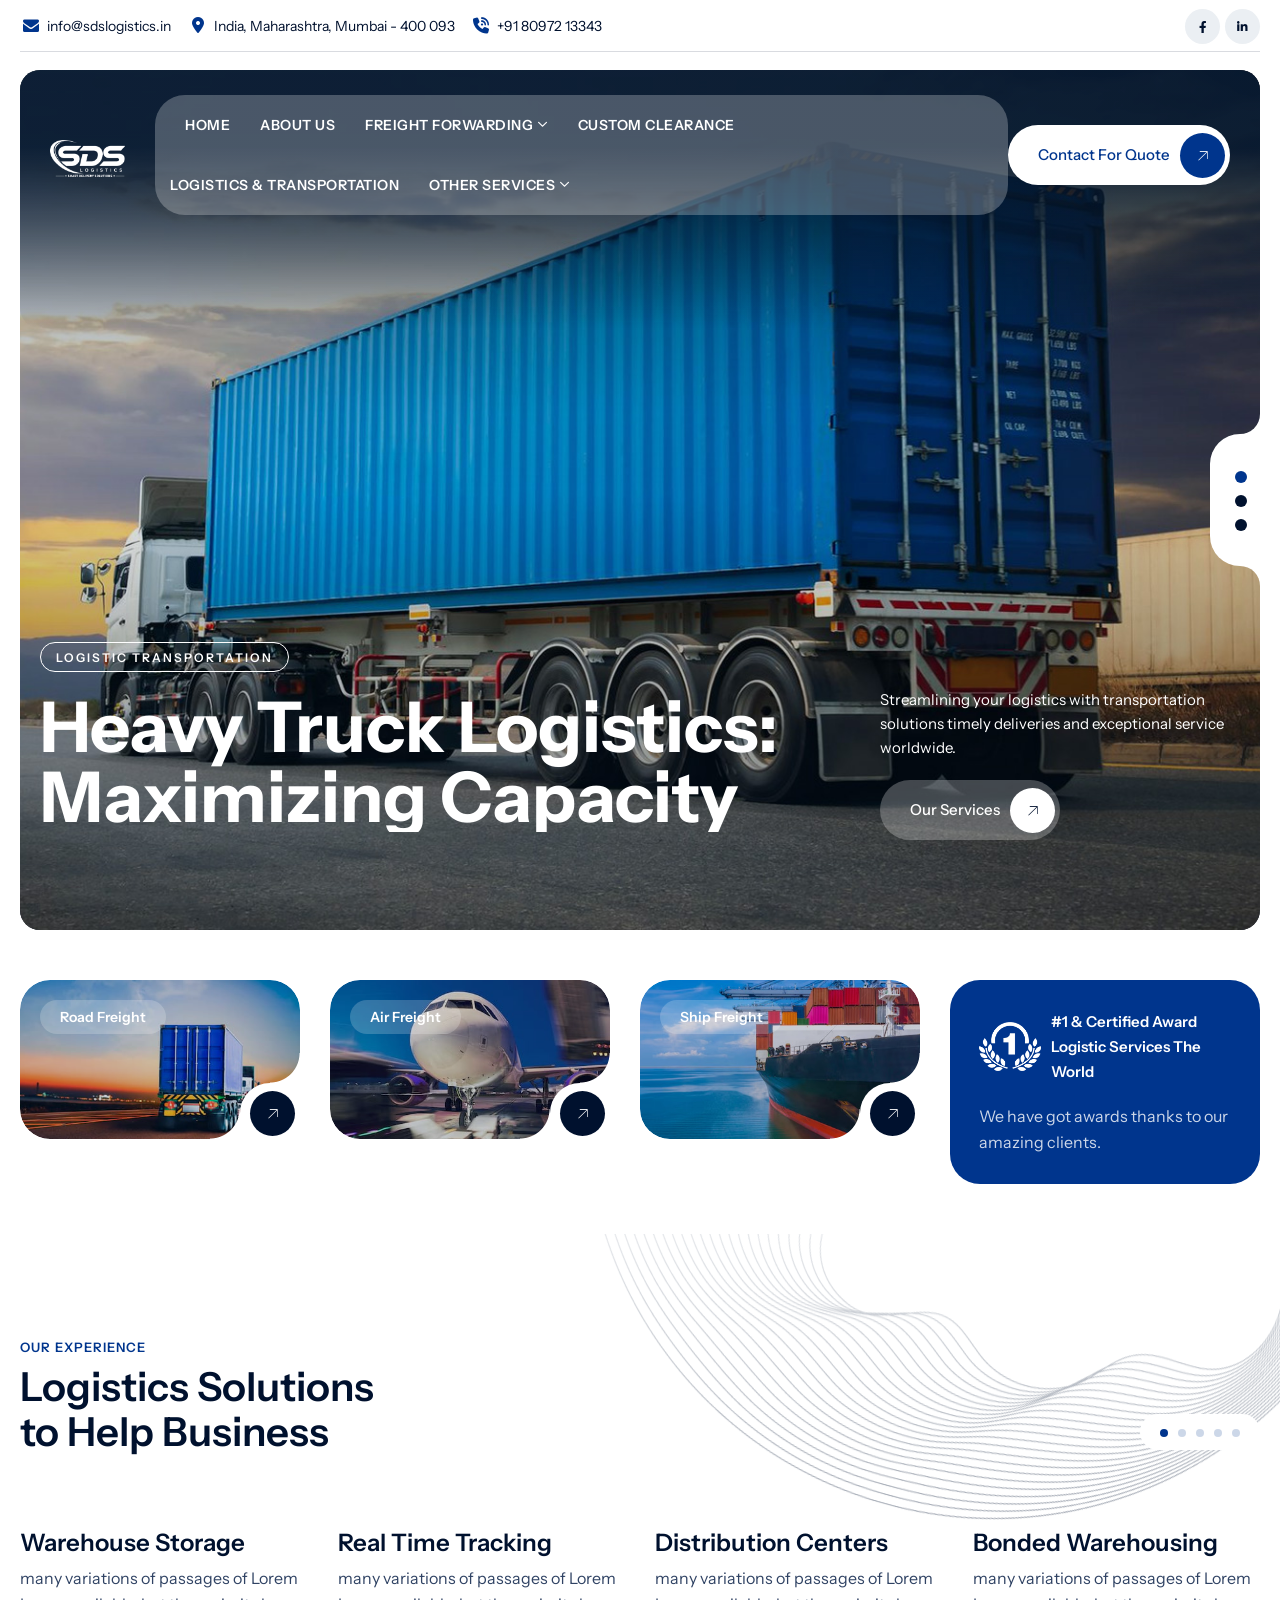
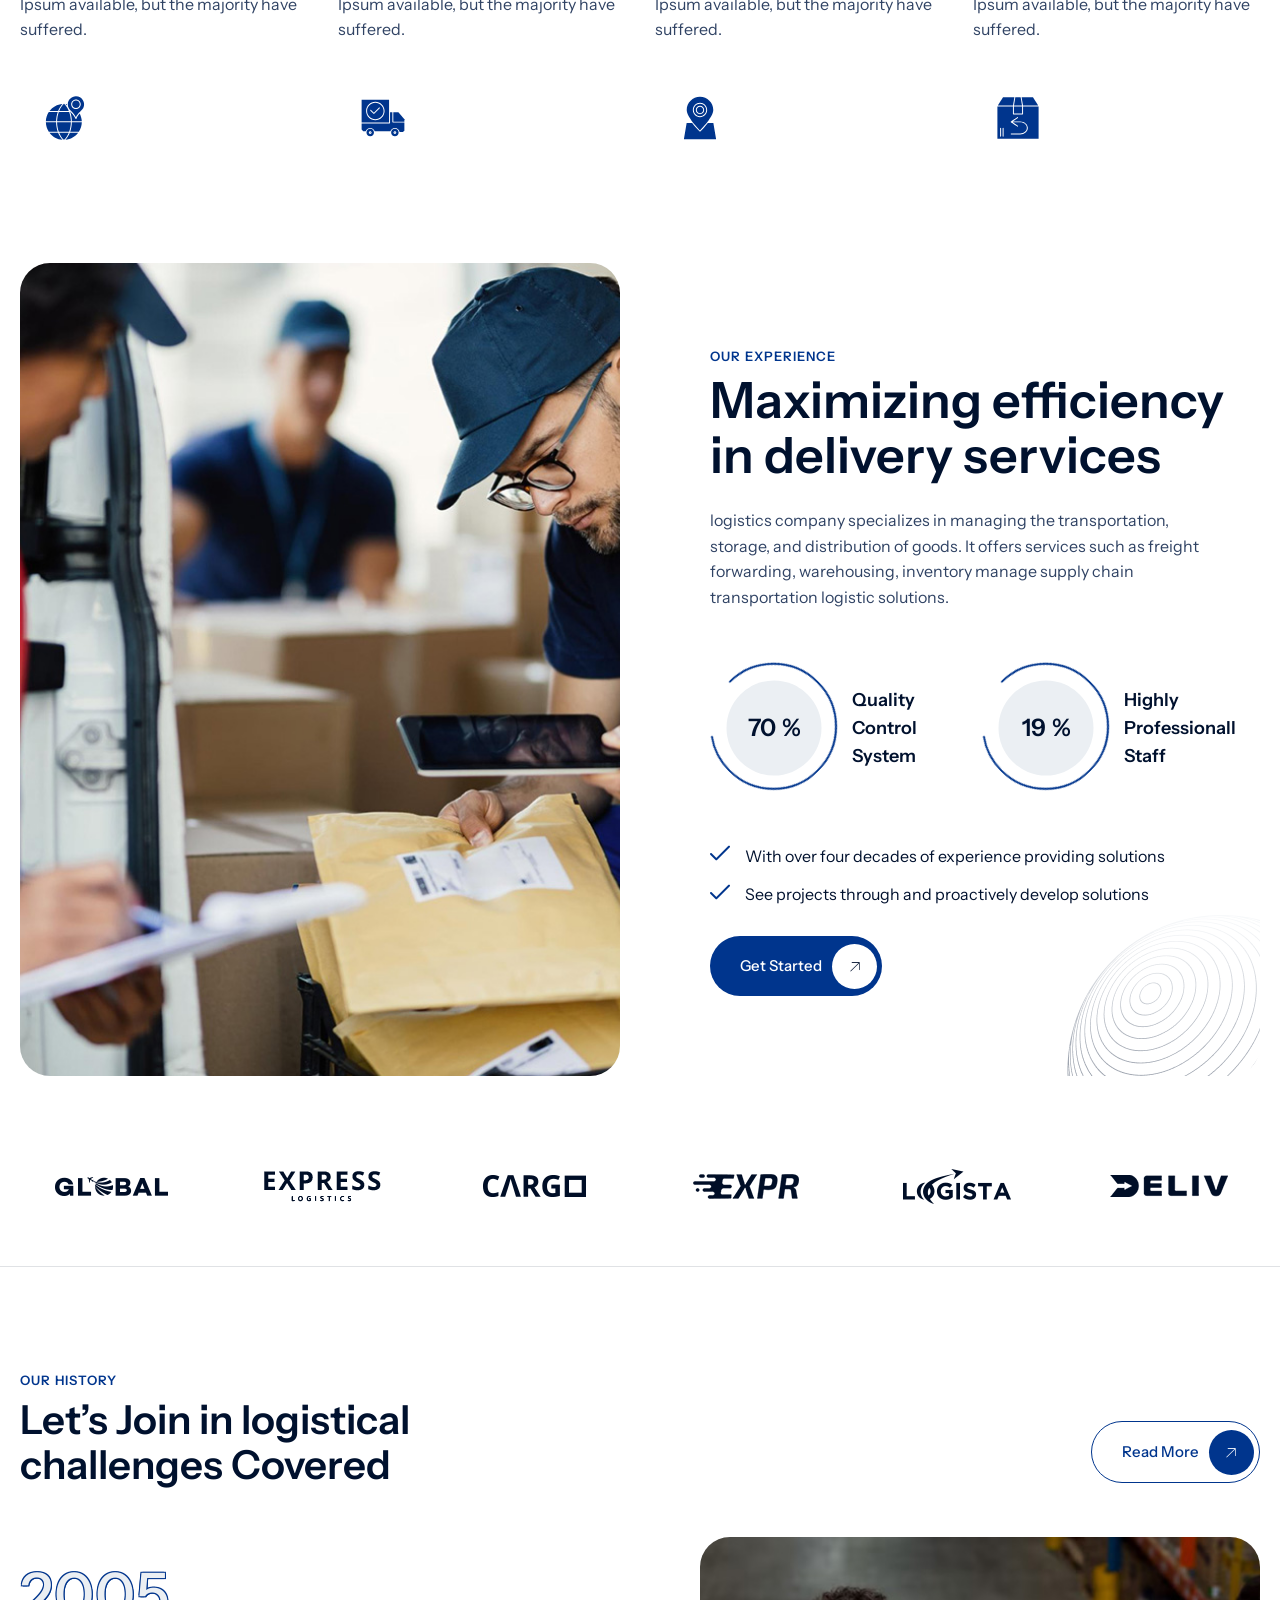
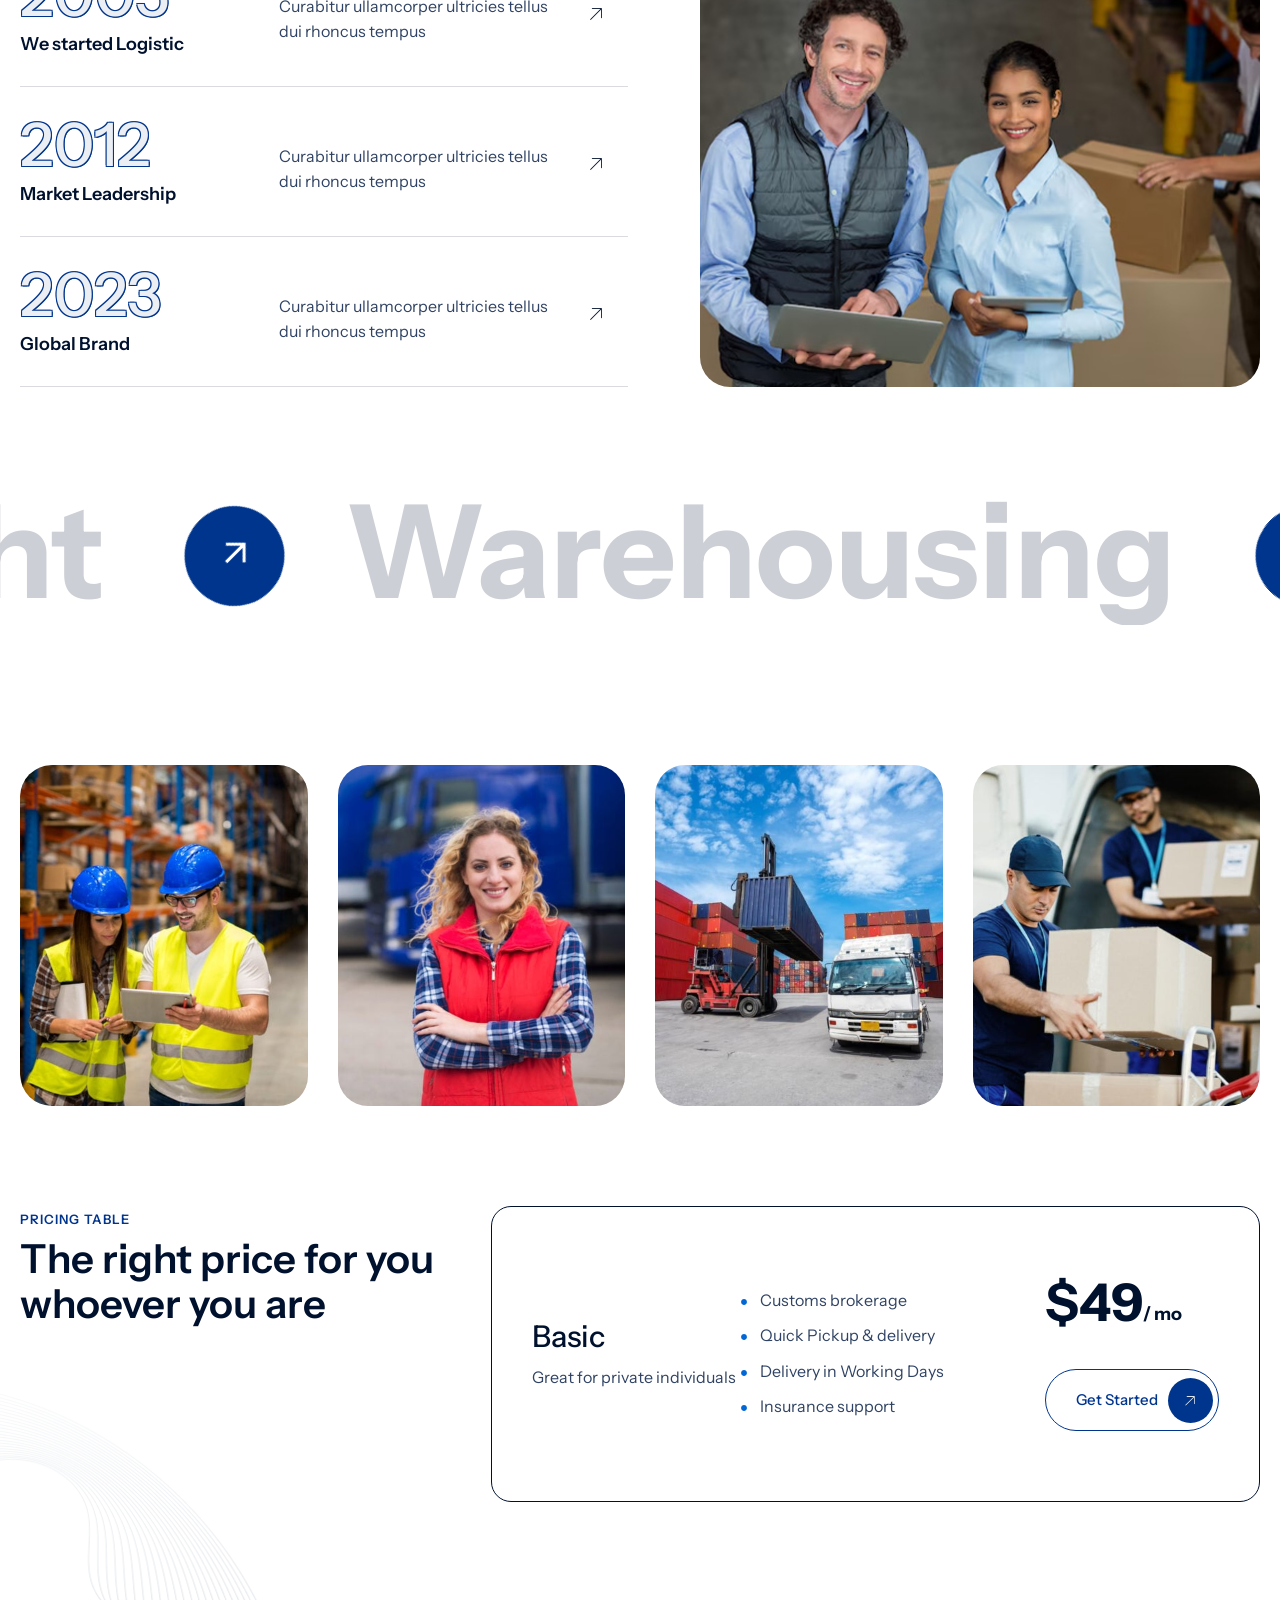
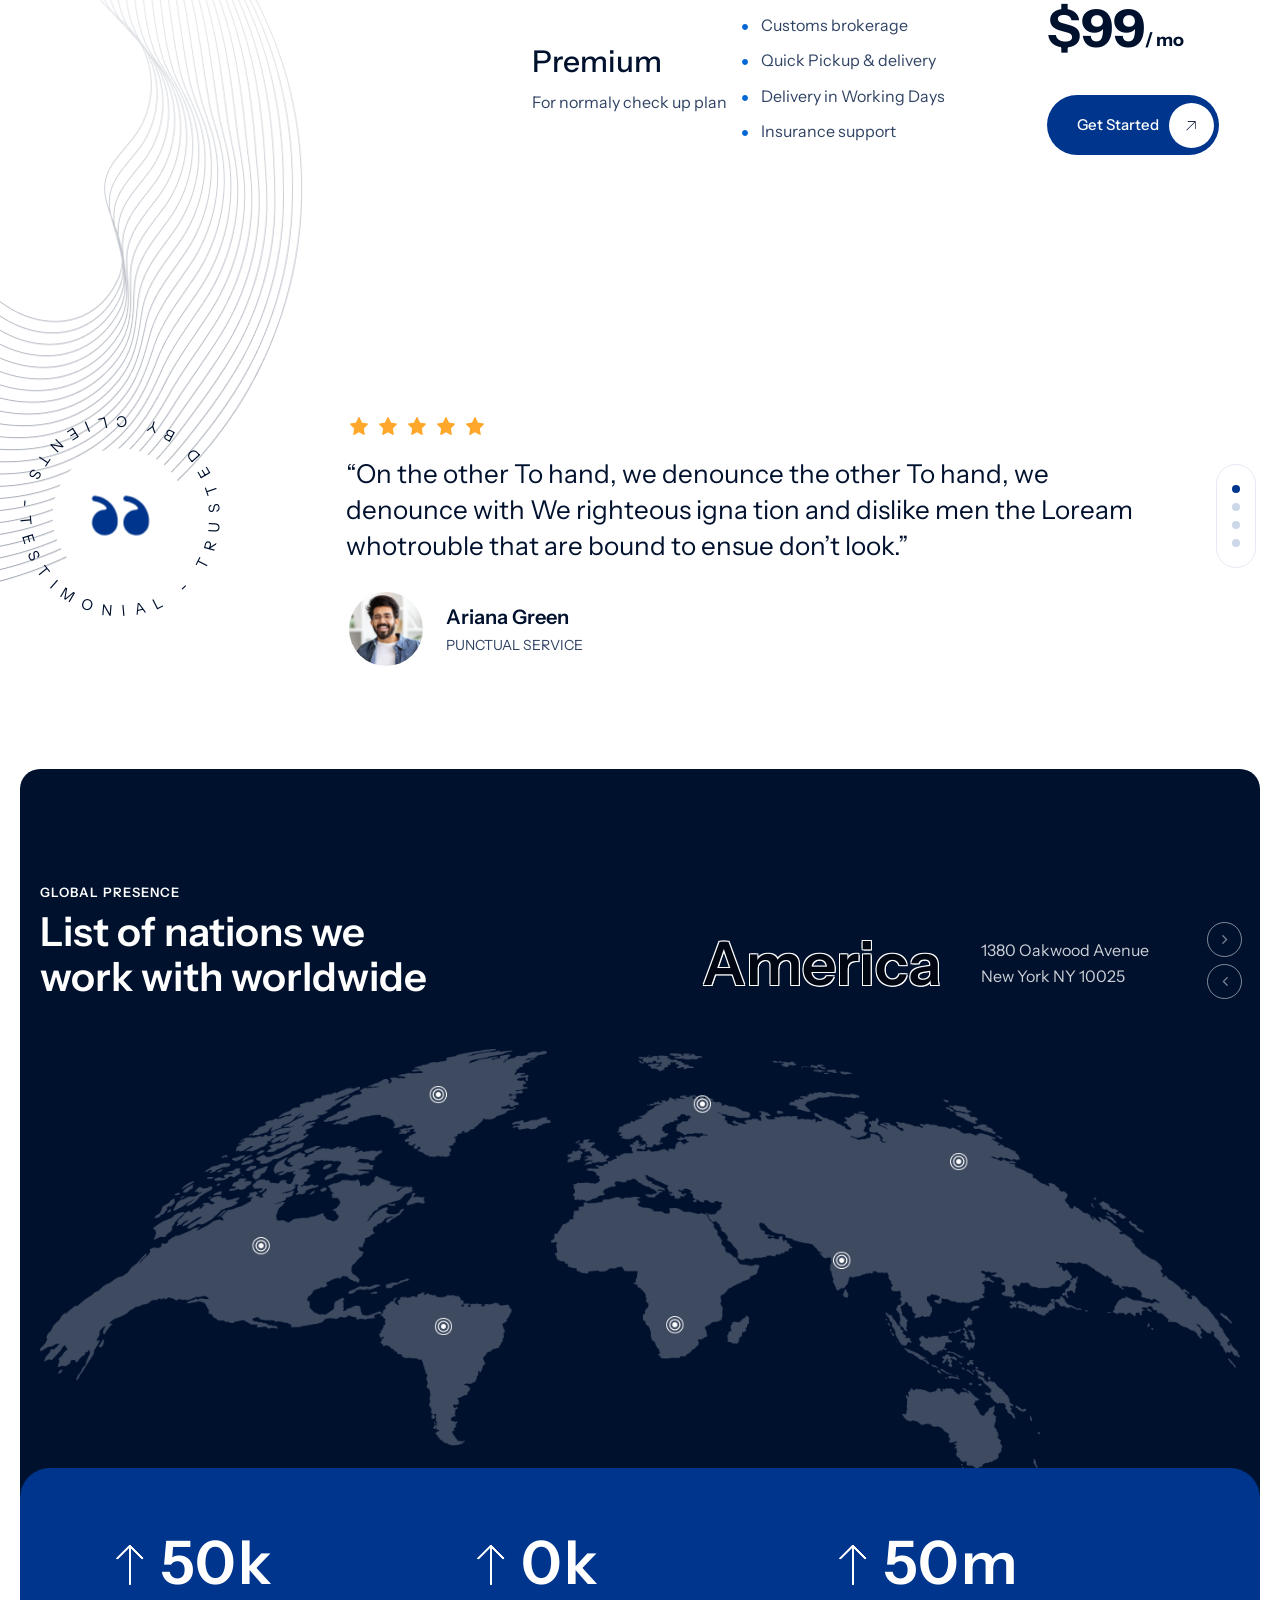
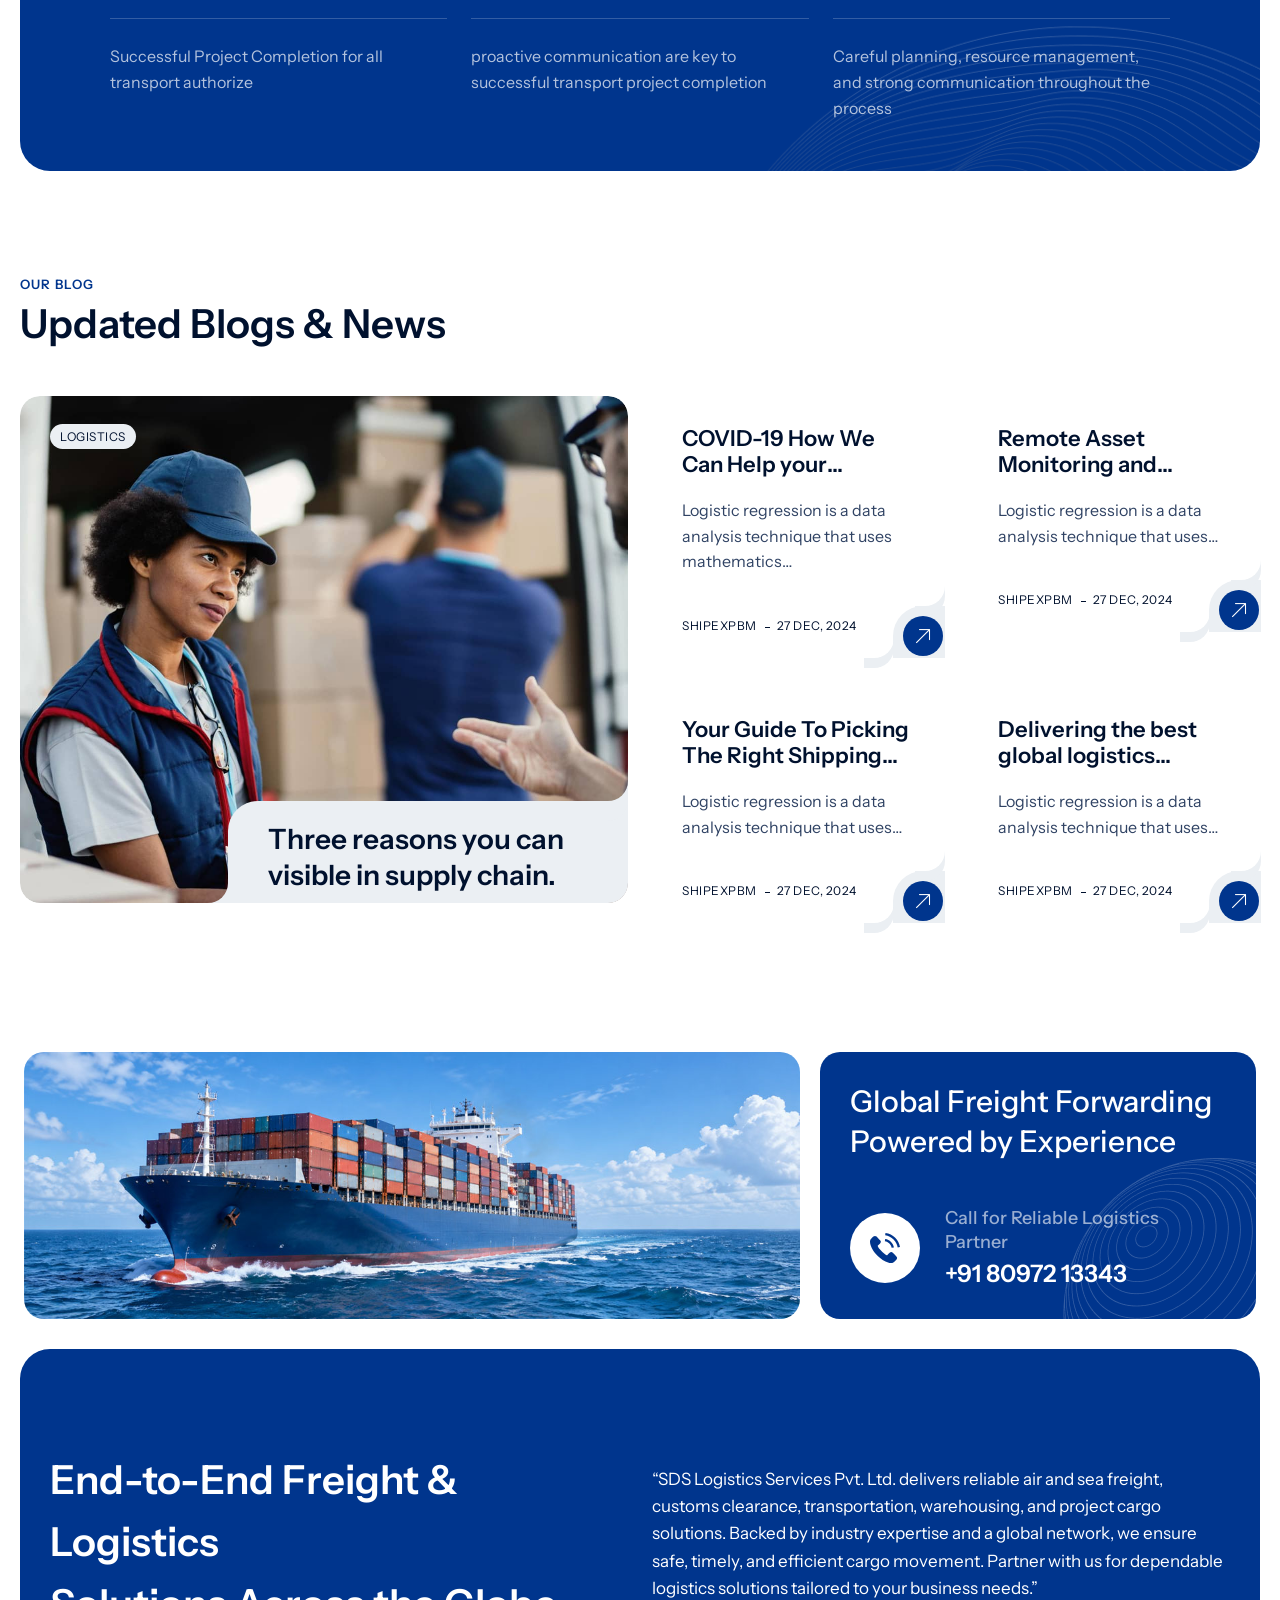
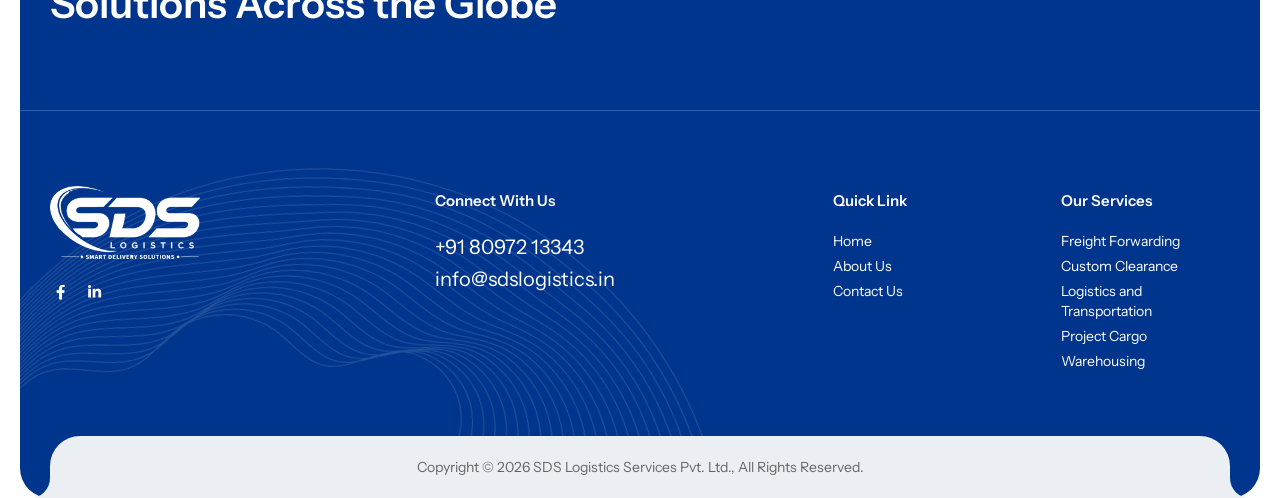
==== index.html @ 7607316f "first draft" ====
<!doctype html>
<html class="no-js" lang="en">
   
<head>
      <meta charset="utf-8">
      <meta http-equiv="x-ua-compatible" content="ie=edge">
      <title>SDS Logistics Services Pvt. Ltd. - Freight Solutions You Can Trust</title>
      <meta name="robots" content="noindex, follow">
      <meta name="description" content="SDS Logistics Services Pvt. Ltd. provides reliable freight solutions you can trust. Contact us for all your logistics needs.">
      <meta name="viewport" content="width=device-width, initial-scale=1, shrink-to-fit=no">
      <!-- Favicon -->
      <link rel="shortcut icon" type="image/x-icon" href="images/fevicon.png">      
      <!-- CSS
         ============================================ -->
      <!-- Bootstrap CSS -->
      <link rel="stylesheet" href="css/bootstrap.min.css">
      <!-- Fontawesome -->
      <link rel="stylesheet" href="css/fontawesome.css">
      <!-- Flaticon -->
      <link rel="stylesheet" href="css/flaticon.css">
      <!-- Base Icons -->
      <link rel="stylesheet" href="css/pbminfotech-base-icons.css">
      <!-- Themify Icons -->
      <link rel="stylesheet" href="css/themify-icons.css">
      <!-- Slick -->
      <link rel="stylesheet" href="css/swiper.min.css">
      <!-- Magnific -->
      <link rel="stylesheet" href="css/magnific-popup.css">
      <!-- AOS -->
      <link rel="stylesheet" href="css/aos.css">
      <!-- Shortcode CSS -->
      <link rel="stylesheet" href="css/shortcode.css">
      <!-- Base CSS -->
      <link rel="stylesheet" href="css/base.css">
      <!-- Style CSS -->
      <link rel="stylesheet" href="css/style.css">
      <!-- Responsive CSS -->
      <link rel="stylesheet" href="css/responsive.css">

   </head>
   <body>

	<!-- page wrapper -->
	<div class="page-wrapper" id="page">
		<!-- Header Main Area -->
		<div class="site-header header-style-2 pbmit-bg-color-white pbmit-pre-header-wrapper pbmit-color-blackish">
				<div class="container-fluid p-0">
				   	<div class="pbmit-pre-header-content d-flex justify-content-between">
						<div class="pbmit-pre-header-left">
							<ul class="pbmit-contact-info">
								<li><i class="pbmit-base-icon-mail-alt"></i><a href="mailto:info@sdslogistics.in" class="">info@sdslogistics.in</a></li>
								<li><i class="pbmit-base-icon-location-dot-solid"></i>India, Maharashtra, Mumbai - 400 093</li>
								<li><i class="pbmit-base-icon-phone-volume-solid-1"></i>+91 80972 13343</li>
							</ul>
						</div>
						<div class="pbmit-pre-header-right">
							<ul class="pbmit-social-links">
								<li class="pbmit-social-li pbmit-social-facebook">
									<a title="Facebook" href="#" target="_blank">
										<span><i class="pbmit-base-icon-facebook-f"></i></span>
									</a>
								</li>
								<li class="pbmit-social-li pbmit-social-linkedin">
									<a title="LinkedIn" href="#" target="_blank">
										<span><i class="pbmit-base-icon-linkedin-in"></i></span>
									</a>
								</li>
							</ul>
					  	</div>
				   	</div>
				</div>
		</div>
        <!-- Header Main Area End Here -->
		<!-- Header Main Area -->
		<header class="site-header header-style-1 pbmit-bg-color-white">

			<div class="pbmit-header-overlay">
				<div class="pbmit-main-header-area">
					<div class="container-fluid">
						<div class="pbmit-header-content d-flex justify-content-between align-items-center">
							<div class="pbmit-logo-menuarea d-flex justify-content-between align-items-center">
								<div class="site-branding">
									<h1 class="site-title">
										<a href="index.html">
											<img class="logo-img" src="images/sds-logo1.png" alt="SDS Logistics">
										</a>
									</h1>
								</div>
								<div class="site-navigation">
									<nav class="main-menu navbar-expand-xl navbar-light">
										<div class="navbar-header">
											<!-- Toggle Button --> 
											<button class="navbar-toggler" type="button">
												<i class="pbmit-base-icon-menu-1"></i>
											</button>
										</div>
										<div class="pbmit-mobile-menu-bg"></div>
										<div class="collapse navbar-collapse clearfix show" id="pbmit-menu">
											<div class="pbmit-menu-wrap">
												<span class="closepanel">
													<svg class="qodef-svg--close qodef-m" xmlns="http://www.w3.org/2000/svg" width="20.163" height="20.163" viewBox="0 0 26.163 26.163">
														<rect width="36" height="1" transform="translate(0.707) rotate(45)"></rect>
														<rect width="36" height="1" transform="translate(0 25.456) rotate(-45)"></rect>
													</svg>
												</span>
												<ul class="navigation clearfix">
													<li class="active"><a href="index.html">Home</a></li>
													<li class=""><a href="about-sds-logistics-services.html">About Us</a></li>
													<li class="dropdown">
														<a href="#">Freight Forwarding</a>
														<ul>
															<li><a href="freight-forwarding.html#air">Air Freight</a></li>
															<li><a href="freight-forwarding.html#sea">Sea Freight</a></li>
														</ul>
													</li>
													<li class=""><a href="custom-clearance.html">Custom Clearance</a></li>
													<li class=""><a href="logistics-and-transportation.html">Logistics & Transportation</a></li>
													<li class="dropdown">
														<a href="#">Other Services</a>
														<ul>
															<li class=""><a href="other-services.html#project-cargo">Project cargo</a></li>
															<li class=""><a href="other-services.html#warehousing">Warehousing</a></li>
														</ul>
													</li>
													
												</ul>
											</div>
										</div>
									</nav>
								</div>
							</div>
							<div class="pbmit-right-box d-flex align-items-center">
								<div class="pbmit-header-button2">
									<a class="pbmit-btn pbmit-btn-white" href="contact-sds-logistics-services.html">
										<span class="pbmit-button-content-wrapper">
											<span class="pbmit-button-text">Contact for Quote</span>
										</span>
									</a>
								</div>
							</div>
						</div>
					</div>
				</div>
			</div>
			<div class="pbmit-slider-area pbmit-slider-one">
				<div class="swiper-slider" data-autoplay="true" data-loop="true" data-dots="true" data-arrows="false" data-columns="1" data-margin="0" data-effect="fade">
					<div class="swiper-wrapper">
						<!-- Slide1 -->
						<div class="swiper-slide">
							<div class="pbmit-slider-item">
								<div class="pbmit-slider-bg" style="background-image: url(images/banner-slider-img/demo-01-slide-1.jpg);"></div>
								<div class="container">
									<div class="pbmit-slider-content">
										<div class="row align-items-end g-0">
											<div class="col-md-12 col-lg-8">
												<h5 class="pbmit-sub-title transform-right transform-delay-1"><span>Logistic Transportation</span></h5>
												<h2 class="pbmit-title transform-left-1 transform-delay-2"><span>Heavy Truck Logistics: <br> Maximizing Capacity</span></h2>
											</div>
											<div class="col-md-12 col-lg-4">
												<div class="pbmit-slider-right-content">
													<div class="pbmit-desc transform-center transform-delay-3">
														Streamlining your logistics with transportation <br> solutions timely deliveries and exceptional service <br> worldwide.
													</div>
													<div class="pbmit-button transform-bottom transform-delay-4">
														<a class="pbmit-btn" href="services.html">
															<span class="pbmit-button-content-wrapper">
																<span class="pbmit-button-text">our services</span>
															</span>
														</a>
													</div>
												</div>
											</div>
										</div>
									</div>
								</div>
							</div>
						</div>
						<!-- Slide2 -->
						<div class="swiper-slide">
							<div class="pbmit-slider-item">
								<div class="pbmit-slider-bg" style="background-image: url(images/banner-slider-img/demo-01-slide-2.jpg);"></div>
								<div class="container">
									<div class="pbmit-slider-content">
										<div class="row align-items-end">
											<div class="col-md-12 col-lg-8 g-0">
												<h5 class="pbmit-sub-title transform-right transform-delay-1"><span>Logistic Transportation</span></h5>
												<h2 class="pbmit-title transform-left-1 transform-delay-2"><span>Airplane Logistics: <br> Soaring to New Heights</span></h2>
											</div>
											<div class="col-md-12 col-lg-4">
												<div class="pbmit-slider-right-content">
													<div class="pbmit-desc transform-center transform-delay-3">
														Streamlining your logistics with transportation <br> solutions timely deliveries and exceptional service <br> worldwide.
													</div>
													<div class="pbmit-button transform-bottom transform-delay-4">
														<a class="pbmit-btn" href="services.html">
															<span class="pbmit-button-content-wrapper">
																<span class="pbmit-button-text">our services</span>
															</span>
														</a>
													</div>
												</div>
											</div>
										</div>
									</div>
								</div>
							</div>
						</div>
						<!-- Slide3 -->
						<div class="swiper-slide">
							<div class="pbmit-slider-item">
								<div class="pbmit-slider-bg" style="background-image: url(images/banner-slider-img/demo-01-slide-3.jpg);"></div>
								<div class="container">
									<div class="pbmit-slider-content">
										<div class="row align-items-end">
											<div class="col-md-12 col-lg-8">
												<h5 class="pbmit-sub-title transform-right transform-delay-1"><span>Logistic Transportation</span></h5>
												<h2 class="pbmit-title transform-left-1 transform-delay-2"><span>Logistics Excellence: <br> Beyond Boundaries</span></h2>
											</div>
											<div class="col-md-12 col-lg-4">
												<div class="pbmit-slider-right-content">
													<div class="pbmit-desc transform-center transform-delay-3">
														Streamlining your logistics with transportation <br> solutions timely deliveries and exceptional service <br> worldwide.
													</div>
													<div class="pbmit-button transform-bottom transform-delay-4">
														<a class="pbmit-btn" href="services.html">
															<span class="pbmit-button-content-wrapper">
																<span class="pbmit-button-text">our services</span>
															</span>
														</a>
													</div>
												</div>
											</div>
										</div>
									</div>
								</div>
							</div>
						</div>
					</div>
				</div>
			</div>
		</header>
		<!-- Header Main Area End Here -->

        <!-- Page Content -->
        <div class="page-content">

			<!-- Award Box Start --> 
            <section class="award-section-two pbmit-bg-color-white animated fadeIn animated-fast pbmit-element-award-box-style-1">
				<div class="container-fluid">
					<div class="row g-0">
						<div class="col-md-12 col-xl-9 pbmit-left-col">
							<div class="swiper-slider" data-autoplay="false" data-loop="true" data-dots="false" data-arrows="false" data-columns="3" data-margin="30" data-effect="slide">
								<div class="swiper-wrapper">
									<!-- Slide1 -->
									<article class="pbmit-award-box-style-1 swiper-slide">
										<div class="pbmit-awardbox-wrapper">
											<div class= "pbmit-img-box">
												<img src="images/homepage-2/award-box/img-01.jpg" alt="Road Freight">		
												<h4 class="pbmit-freight-box-title">Road Freight</h4>
											</div>
											<div class="pbmit-shape-wraper">
												<div class="pbmit-shape-wraper-inner">
													<div class="pbmit-award-btn">
														<a class="pbmit-button-inner" href="service-details.html">
															<span class="pbmit-button-icon">View Detail</span>
														</a>
													</div>
												</div>
											</div>
										</div>
									</article>
									<!-- Slide2 -->
									<article class="pbmit-award-box-style-1 swiper-slide">
										<div class="pbmit-awardbox-wrapper">
											<div class= "pbmit-img-box">
												<img src="images/homepage-2/award-box/img-02.jpg" alt="Air Freight">		
												<h4 class="pbmit-freight-box-title">Air Freight</h4>
											</div>
											<div class="pbmit-shape-wraper">
												<div class="pbmit-shape-wraper-inner">
													<div class="pbmit-award-btn">
														<a class="pbmit-button-inner" href="service-details.html">
															<span class="pbmit-button-icon">View Detail</span>
														</a>
													</div>
												</div>
											</div>
										</div>
									</article>
									<!-- Slide3 -->
									<article class="pbmit-award-box-style-1 swiper-slide">
										<div class="pbmit-awardbox-wrapper">
											<div class= "pbmit-img-box">
												<img src="images/homepage-2/award-box/img-03.jpg" alt="Ship Freight">		
												<h4 class="pbmit-freight-box-title">Ship Freight</h4>
											</div>
											<div class="pbmit-shape-wraper">
												<div class="pbmit-shape-wraper-inner">
													<div class="pbmit-award-btn">
														<a class="pbmit-button-inner" href="service-details.html">
															<span class="pbmit-button-icon">View Detail</span>
														</a>
													</div>
												</div>
											</div>
										</div>
									</article>
									<!-- Slide4 -->
									<article class="pbmit-award-box-style-1 swiper-slide">
										<div class="pbmit-awardbox-wrapper">
											<div class= "pbmit-img-box">
												<img src="images/homepage-2/award-box/img-04.jpg" alt="Ocean Freight">		
												<h4 class="pbmit-freight-box-title">Ocean Freight</h4>
											</div>
											<div class="pbmit-shape-wraper">
												<div class="pbmit-shape-wraper-inner">
													<div class="pbmit-award-btn">
														<a class="pbmit-button-inner" href="service-details.html">
															<span class="pbmit-button-icon">View Detail</span>
														</a>
													</div>
												</div>
											</div>
										</div>
									</article>
								</div>
							</div>
						</div>
						<div class="col-md-12 col-xl-3 pbmit-right-col">
							<div class="pbmit-award-wraper">
								<div class="pbmit-award-image-title">
									<div class="pbmit-award-image">
										<img src="images/homepage-2/1st-award.png" alt="#1 &amp; Certified Award Logistic Services The World" class="img-fluid">
									</div>
									<div class="pbmit-award-heading">
										<h4 class="pbmit-award-title">#1 &amp; Certified Award Logistic Services The World</h4>
									</div>
								</div>
								<div class="pbmit-award-box-desc">We have got awards thanks to our amazing clients.</div>
							</div>
						</div>
					</div>
				</div>
            </section>
            <!-- Award Box End -->

			<!-- Service Start --> 
            <section class="service-two-bg">
				<div class="container">
					<div class="swiper-slider pb-0" data-autoplay="false" data-loop="true" data-dots="true" data-arrows="false" data-columns="4" data-margin="30" data-effect="slide">
						<div class="pbmit-heading-subheading">
							<h4 class="pbmit-subtitle">Our experience</h4>
							<h2 class="pbmit-title">Logistics Solutions <br> to Help Business</h2>
						</div>
						<div class="swiper-wrapper pt-4">
							<!-- Slide1 -->
							<article class="pbmit-service-style-2 swiper-slide">
								<div class="pbminfotech-post-item">
									<div class="pbminfotech-box-content">
										<div class="pbmit-serv-cat"></div>
										<h3 class="pbmit-service-title">
											<a href="service-details.html">Warehouse Storage</a>
										</h3>
										<div class="pbmit-service-description">
											<p>many variations of passages of Lorem Ipsum available, but the majority have suffered.</p>
										</div>
										<div class="pbmit-service-icon">
											<svg enable-background="new 0 0 512 512" height="512" viewBox="0 0 512 512" width="512" xmlns="http://www.w3.org/2000/svg"><g id="_x30_6_x2C__Delivery_x2C__domestic_ems_x2C__express_x2C__global_x2C__logistics"><g id="XMLID_129_"><path id="XMLID_139_" d="m97.239 406.218c31.077 40.974 78.875 68.6 133.144 72.611-18.323-19.421-33.738-44.255-44.965-72.611z"></path><path id="XMLID_189_" d="m196.314 406.218c11.981 29.004 28.578 54.262 48.735 73.109.296-.002.59-.008.886-.011 20.152-18.846 36.745-44.099 48.723-73.098z"></path><path id="XMLID_190_" d="m164.905 300.114h-104.971c.949 35.414 11.948 68.362 30.233 96.104h91.536c-10.541-30.006-16.306-62.928-16.798-96.104z"></path><path id="XMLID_191_" d="m230.427 111.395c-54.286 3.999-102.1 31.627-133.186 72.611h88.474c11.099-28.048 26.279-52.973 44.712-72.611z"></path><path id="XMLID_192_" d="m274.606 113.628c-4.076-.588-8.519-1.148-12.911-1.608 4.773 5.147 9.33 10.646 13.644 16.485-.659-5.137-.874-10.029-.733-14.877z"></path><path id="XMLID_193_" d="m294.806 184.006c-11.874-29.064-28.313-54.311-48.273-73.08-.505-.013-.994-.022-1.475-.027-20.087 18.87-36.643 44.119-48.615 73.108h98.363z"></path><path id="XMLID_194_" d="m192.565 194.006c-10.833 29.551-17.052 62.452-17.652 96.107h141.146c-.59-33.713-6.725-66.608-17.415-96.107z"></path><path id="XMLID_195_" d="m192.431 396.218h106.11c10.826-29.55 17.004-62.455 17.526-96.104h-141.161c.521 33.649 6.699 66.555 17.525 96.104z"></path><path id="XMLID_196_" d="m181.977 194.006h-91.809c-18.286 27.743-29.286 60.692-30.235 96.107h104.981c.581-33.506 6.578-66.339 17.063-96.107z"></path><path id="XMLID_199_" d="m368.279 32.673c-46.162 0-83.717 37.554-83.717 83.713 0 56.623 50.137 70.383 82.944 131.892 16.825-39.657 65.856-74.841 75.682-94.472 27.532-54.996-12.18-121.133-74.909-121.133zm.002 131.694c-26.996 0-48.958-21.963-48.958-48.959s21.963-48.959 48.958-48.959c26.997 0 48.959 21.963 48.959 48.959s-21.963 48.959-48.959 48.959z"></path><path id="XMLID_200_" d="m368.281 76.449c-21.482 0-38.958 17.477-38.958 38.959s17.477 38.959 38.958 38.959c21.482 0 38.959-17.477 38.959-38.959s-17.477-38.959-38.959-38.959z"></path><path id="XMLID_201_" d="m428.207 290.114c-1.122-28.314-11.42-59.494-21.345-80.797-15.114 16.513-29.316 34.951-33.716 53.587-.502 2.126-2.327 3.681-4.507 3.838-2.172.158-4.207-1.116-5.01-3.152-10.688-27.086-37.395-54.794-56.762-76.294.1.274.182.556.233.85 11.659 31.238 18.349 66.185 18.959 101.969h102.148z"></path><path id="XMLID_202_" d="m309.27 396.218h88.743c18.284-27.743 29.284-60.69 30.233-96.104h-102.179c-.492 33.176-6.256 66.098-16.797 96.104z"></path><path id="XMLID_203_" d="m260.83 478.571c53.014-4.798 99.614-32.144 130.11-72.352h-85.386c-11.177 28.231-26.507 52.969-44.724 72.352z"></path></g></g></svg>
										</div>
									</div>
								</div>
							</article>
							<!-- Slide2 -->
							<article class="pbmit-service-style-2 swiper-slide">
								<div class="pbminfotech-post-item">
									<div class="pbminfotech-box-content">
										<div class="pbmit-serv-cat"></div>
										<h3 class="pbmit-service-title">
											<a href="service-details.html">Real Time Tracking</a>
										</h3>
										<div class="pbmit-service-description">
											<p>many variations of passages of Lorem Ipsum available, but the majority have suffered.</p>
										</div>
										<div class="pbmit-service-icon">
											<svg enable-background="new 0 0 512 512" height="512" viewBox="0 0 512 512" width="512" xmlns="http://www.w3.org/2000/svg"><g id="_x30_5_x2C__logistics_x2C__shipping_x2C__truck_x2C__delivery_x2C__checked"><g id="XMLID_175_"><path id="XMLID_176_" d="m125.132 401.481c-2.272 0-4.122 1.842-4.122 4.106 0 2.274 1.849 4.125 4.122 4.125 2.267 0 4.11-1.851 4.11-4.125 0-2.264-1.844-4.106-4.11-4.106z"></path><path id="XMLID_210_" d="m318.133 67.967h-281.076v234h281.076zm-140.539 211.515c-52.116 0-94.516-42.399-94.516-94.515s42.399-94.516 94.516-94.516 94.516 42.399 94.516 94.516c0 52.116-42.399 94.515-94.516 94.515z"></path><path id="XMLID_226_" d="m125.126 367.162c-21.193 0-38.435 17.241-38.435 38.435s17.242 38.436 38.435 38.436 38.435-17.242 38.435-38.436-17.242-38.435-38.435-38.435zm.006 52.551c-7.787 0-14.122-6.337-14.122-14.125 0-7.778 6.335-14.106 14.122-14.106 7.78 0 14.11 6.328 14.11 14.106 0 7.788-6.33 14.125-14.11 14.125z"></path><path id="XMLID_229_" d="m377.753 367.161c-21.193 0-38.436 17.242-38.436 38.436s17.242 38.437 38.436 38.437c21.193 0 38.435-17.242 38.435-38.437-.001-21.194-17.242-38.436-38.435-38.436zm.004 52.552c-7.787 0-14.122-6.337-14.122-14.125 0-7.778 6.335-14.106 14.122-14.106 7.781 0 14.111 6.328 14.111 14.106 0 7.788-6.33 14.125-14.111 14.125z"></path><path id="XMLID_230_" d="m377.757 401.481c-2.272 0-4.122 1.842-4.122 4.106 0 2.274 1.849 4.125 4.122 4.125 2.267 0 4.111-1.851 4.111-4.125 0-2.264-1.844-4.106-4.111-4.106z"></path><path id="XMLID_231_" d="m351.868 298.231v-99.965h-23.735v108.701c0 2.762-2.239 5-5 5h-286.076v62.23l16.479 16.48h25.516c6.306-19.427 24.571-33.516 46.074-33.516s39.767 14.088 46.073 33.516h160.479c6.306-19.428 24.571-33.517 46.074-33.517 25.019 0 45.667 19.069 48.177 43.436h33.025l15.989-15.116v-82.249h-118.075c-2.761 0-5-2.238-5-5z"></path><path id="XMLID_237_" d="m177.594 100.451c-46.602 0-84.516 37.914-84.516 84.516s37.914 84.515 84.516 84.515 84.516-37.914 84.516-84.515c0-46.602-37.913-84.516-84.516-84.516zm45.218 56.218-56.75 56.75c-1.954 1.953-5.118 1.952-7.071 0l-32.25-32.25c-1.953-1.953-1.953-5.119 0-7.071s5.118-1.952 7.071 0l28.714 28.714 53.214-53.214c1.953-1.952 5.118-1.952 7.071 0 1.954 1.953 1.954 5.119.001 7.071z"></path><path id="XMLID_238_" d="m361.868 198.266v94.965h113.075v-23.157l-61.272-71.808z"></path></g></g></svg>
										</div>
									</div>
								</div>
							</article>
							<!-- Slide3 -->
							<article class="pbmit-service-style-2 swiper-slide">
								<div class="pbminfotech-post-item">
									<div class="pbminfotech-box-content">
										<div class="pbmit-serv-cat"></div>
										<h3 class="pbmit-service-title">
											<a href="service-details.html">Distribution Centers</a>
										</h3>
										<div class="pbmit-service-description">
											<p>many variations of passages of Lorem Ipsum available, but the majority have suffered.</p>
										</div>
										<div class="pbmit-service-icon">
											<svg enable-background="new 0 0 512 512" height="512" viewBox="0 0 512 512" width="512" xmlns="http://www.w3.org/2000/svg"><g id="_x30_4_x2C__address_x2C__Gps_x2C__location_x2C__pin_x2C__sign"><g id="XMLID_180_"><path id="XMLID_184_" d="m391.996 174.086c0-74.988-61.007-135.995-135.996-135.995-74.987 0-135.994 61.007-135.994 135.995 0 68.159 114.342 187.283 135.994 209.224 21.652-21.945 135.996-141.085 135.996-209.224zm-209.266 0c0-40.402 32.869-73.271 73.271-73.271s73.271 32.869 73.271 73.271-32.87 73.271-73.271 73.271c-40.402 0-73.271-32.869-73.271-73.271z"></path><path id="XMLID_232_" d="m288.845 174.086c0-18.11-14.734-32.844-32.845-32.844-18.11 0-32.844 14.734-32.844 32.844 0 18.111 14.734 32.845 32.844 32.845 18.111 0 32.845-14.734 32.845-32.845z"></path><path id="XMLID_239_" d="m319.272 174.086c0-34.888-28.383-63.271-63.271-63.271s-63.271 28.383-63.271 63.271 28.383 63.271 63.271 63.271 63.271-28.383 63.271-63.271zm-106.116 0c0-23.625 19.22-42.844 42.844-42.844s42.845 19.22 42.845 42.844-19.22 42.845-42.845 42.845-42.844-19.221-42.844-42.845z"></path><path id="XMLID_240_" d="m336.429 306.875c-24.213 31.241-56.168 66.726-76.926 87.084-1.945 1.91-5.061 1.911-7.006 0-19.942-19.53-52.196-55.177-76.925-87.084h-56.343l-28.306 167.034h330.154l-28.306-167.033h-56.342z"></path></g></g></svg>
										</div>
									</div>
								</div>
							</article>
							<!-- Slide4 -->
							<article class="pbmit-service-style-2 swiper-slide">
								<div class="pbminfotech-post-item">
									<div class="pbminfotech-box-content">
										<div class="pbmit-serv-cat"></div>
										<h3 class="pbmit-service-title">
											<a href="service-details.html">Bonded Warehousing</a>
										</h3>
										<div class="pbmit-service-description">
											<p>many variations of passages of Lorem Ipsum available, but the majority have suffered.</p>
										</div>
										<div class="pbmit-service-icon">
											<svg enable-background="new 0 0 512 512" height="512" viewBox="0 0 512 512" width="512" xmlns="http://www.w3.org/2000/svg"><g id="_x30_1_x2C__package_x2C__Box_x2C__delivery_x2C__return_x2C__shipment"><g id="XMLID_186_"><path id="XMLID_187_" d="m214.187 139.087h83.622v70.413h-83.622z"></path><path id="XMLID_206_" d="m218.666 44.516h-115.871l-53.655 84.571h155.727z"></path><path id="XMLID_256_" d="m296.997 129.087-13.799-84.571h-54.4l-13.799 84.571z"></path><path id="XMLID_257_" d="m462.86 129.087-53.655-84.571h-115.875l13.799 84.571z"></path><path id="XMLID_265_" d="m307.809 139.087v75.413c0 2.761-2.239 5-5 5h-93.622c-2.761 0-5-2.239-5-5v-75.413h-159.141v328.397h421.907v-328.397zm-224.809 303.412c0 2.762-2.239 5-5 5s-5-2.238-5-5v-82c0-2.762 2.239-5 5-5s5 2.238 5 5zm25.5 0c0 2.762-2.239 5-5 5s-5-2.238-5-5v-82c0-2.762 2.239-5 5-5s5 2.238 5 5zm248.024-84.261c0 36.44-34.906 66.087-77.812 66.087h-92.746c-2.761 0-5-2.238-5-5s2.239-5 5-5h92.746c37.392 0 67.812-25.16 67.812-56.087v-1.424c0-30.926-30.42-56.086-67.812-56.086h-76.258l52.023 34.752c2.296 1.533 2.914 4.639 1.38 6.935-1.524 2.28-4.623 2.925-6.935 1.38-.17-.113-65.842-43.983-65.734-43.911-2.587-1.741-2.971-5.396-.808-7.629.619-.639-3.654 2.299 66.543-44.594 2.296-1.534 5.401-.916 6.935 1.38s.916 5.401-1.38 6.935l-52.026 34.752h76.261c42.905 0 77.812 29.646 77.812 66.086v1.424z"></path></g></g></svg>
										</div>
									</div>
								</div>
							</article>
							<!-- Slide5 -->
							<article class="pbmit-service-style-2 swiper-slide">
								<div class="pbminfotech-post-item">
									<div class="pbminfotech-box-content">
										<div class="pbmit-serv-cat"></div>
										<h3 class="pbmit-service-title">
											<a href="service-details.html">Last Mile Delivery</a>
										</h3>
										<div class="pbmit-service-description">
											<p>many variations of passages of Lorem Ipsum available, but the majority have suffered.</p>
										</div>
										<div class="pbmit-service-icon">
											<svg enable-background="new 0 0 512 512" height="512" viewBox="0 0 512 512" width="512" xmlns="http://www.w3.org/2000/svg"><g id="_x32_2_x2C__Factory_x2C__mill_x2C__processing_x2C__site_x2C__treatment"><g id="XMLID_18_"><path id="XMLID_20_" d="m291.592 324.091h23.317v19.161h-23.317z"></path><path id="XMLID_21_" d="m330.923 384.474h69.077v81.026h-69.077z"></path><path id="XMLID_22_" d="m291.591 262.042h23.317v19.161h-23.317z"></path><path id="XMLID_306_" d="m291.593 199.994h23.317v19.161h-23.317z"></path><path id="XMLID_307_" d="m78.591 324.091h119.554v19.161h-119.554z"></path><path id="XMLID_308_" d="m173.368 72.167v-25.667h-92.702v25.667z"></path><path id="XMLID_309_" d="m150.305 82.167h-46.576l-24.948 178.683h96.472z"></path><path id="XMLID_315_" d="m78.591 388.135h119.554v19.161h-119.554z"></path><path id="XMLID_316_" d="m351.592 324.091h23.317v19.161h-23.317z"></path><path id="XMLID_319_" d="m34.208 270.85v194.65h208.923v-194.65c-21.029 0-183.824 0-208.923 0zm173.936 141.446c0 2.762-2.239 5-5 5h-129.553c-2.761 0-5-2.238-5-5v-29.161c0-2.762 2.239-5 5-5h129.554c2.761 0 5 2.238 5 5v29.161zm0-93.205v29.161c0 2.762-2.239 5-5 5h-129.553c-2.761 0-5-2.238-5-5v-29.161c0-2.762 2.239-5 5-5h129.554c2.761 0 4.999 2.238 4.999 5z"></path><path id="XMLID_321_" d="m351.591 262.042h23.317v19.161h-23.317z"></path><path id="XMLID_324_" d="m407.679 113.674v35.379c0 3.793-4.074 6.209-7.402 4.385l-72.599-39.764v35.379c0 3.791-4.071 6.211-7.402 4.385l-67.145-36.774v348.836h67.792v-86.026c0-2.762 2.239-5 5-5h79.077c2.761 0 5 2.238 5 5v86.026h67.788c.005-91.481.03-227.134-.103-313.482zm-126.088 143.368c0-2.762 2.239-5 5-5h33.317c2.761 0 5 2.238 5 5v29.161c0 2.762-2.239 5-5 5h-33.317c-2.761 0-5-2.238-5-5zm43.318 91.21c0 2.762-2.239 5-5 5h-33.317c-2.761 0-5-2.238-5-5v-29.161c0-2.762 2.239-5 5-5h33.317c2.761 0 5 2.238 5 5zm.001-124.097c0 2.761-2.239 5-5 5h-33.317c-2.761 0-5-2.239-5-5v-29.161c0-2.761 2.239-5 5-5h33.317c2.761 0 5 2.239 5 5zm16.681 32.887c0-2.762 2.239-5 5-5h33.317c2.761 0 5 2.238 5 5v29.161c0 2.762-2.239 5-5 5h-33.317c-2.761 0-5-2.238-5-5zm43.318 91.21c0 2.762-2.239 5-5 5h-33.317c-2.761 0-5-2.238-5-5v-29.161c0-2.762 2.239-5 5-5h33.317c2.761 0 5 2.238 5 5zm.001-124.097c0 2.761-2.239 5-5 5h-33.317c-2.761 0-5-2.239-5-5v-29.161c0-2.761 2.239-5 5-5h33.317c2.761 0 5 2.239 5 5zm22.095 32.887c0-2.762 2.239-5 5-5h33.317c2.761 0 5 2.238 5 5v29.161c0 2.762-2.239 5-5 5h-33.317c-2.761 0-5-2.238-5-5zm43.319 91.21c0 2.762-2.239 5-5 5h-33.317c-2.761 0-5-2.238-5-5v-29.161c0-2.762 2.239-5 5-5h33.317c2.761 0 5 2.238 5 5zm.001-124.097c0 2.761-2.239 5-5 5h-33.317c-2.761 0-5-2.239-5-5v-29.161c0-2.761 2.239-5 5-5h33.317c2.761 0 5 2.239 5 5z"></path><path id="XMLID_333_" d="m417.006 324.091h23.317v19.161h-23.317z"></path><path id="XMLID_334_" d="m417.005 262.042h23.317v19.161h-23.317z"></path><path id="XMLID_335_" d="m417.007 199.994h23.317v19.161h-23.317z"></path><path id="XMLID_339_" d="m351.593 199.994h23.317v19.161h-23.317z"></path></g></g></svg>
										</div>
									</div>
								</div>
							</article>
						</div>
					</div>
				</div>
            </section>
            <!-- Service End -->

			<!-- About Start -->
			<section class="about-section-two">
				<div class="container-fluid">
					<div class="row g-0">
						<div class="col-md-12 col-xl-6">
							<div class="about-two-left-bg"></div>
						</div>
						<div class="col-md-12 col-xl-6">
							<div class="about-two-right-box pbmit-bg-color-white">
								<div class="pbmit-heading-subheading">
									<h4 class="pbmit-subtitle">Our experience</h4>
									<h2 class="pbmit-title">Maximizing efficiency in delivery services</h2>
									<div class="pbmit-heading-desc">
										logistics company specializes in managing the transportation, storage, and distribution of goods. It offers services such as freight forwarding, warehousing, inventory manage supply chain transportation logistic solutions.
									</div>
								</div>
								<div class="row">
									<div class="col-md-6 mb-xl-0 mb-3">
										<div class="pbminfotech-ele-fid-style-1">
											<div class="pbmit-fld-contents d-flex align-items-center">
												<div class="pbmit-circle-outer" data-digit="85" data-fill="#00358d" data-emptyfill="" data-before="" data-before-type="sup" data-after="<span>%</span>" data-after-type="span" data-thickness="2" data-size="127">
													<div class="pbmit-circle">
														<div class="pbmit-fid-inner">
															<span class="pbmit-fid-before"></span>
															<span class="pbmit-number-rotate numinate" data-appear-animation="animateDigits" data-from="0" data-to="85" data-interval="1" data-before="" data-before-style="" data-after="" data-after-style="">85</span>
															<span class="pbmit-fid"><span>%</span></span>
														</div>
													</div>
												</div>
												<div class="pbmit-fid-sub">
													<h3 class="pbmit-fid-title">Quality Control<br>System</h3>
												</div>
											</div>		
										</div>
									</div>
									<div class="col-md-6">
										<div class="pbminfotech-ele-fid-style-1">
											<div class="pbmit-fld-contents d-flex align-items-center">
												<div class="pbmit-circle-outer" data-digit="85" data-fill="#00358d" data-emptyfill="" data-before="" data-before-type="sup" data-after="<span>%</span>" data-after-type="span" data-thickness="2" data-size="127">
													<div class="pbmit-circle">
														<div class="pbmit-fid-inner">
															<span class="pbmit-fid-before"></span>
															<span class="pbmit-number-rotate numinate" data-appear-animation="animateDigits" data-from="0" data-to="93" data-interval="1" data-before="" data-before-style="" data-after="" data-after-style="">93</span>
															<span class="pbmit-fid"><span>%</span></span>
														</div>
													</div>
												</div>
												<div class="pbmit-fid-sub">
													<h3 class="pbmit-fid-title">Highly Professionall<br>Staff</h3>
												</div>
											</div>		
										</div>
									</div>
								</div>
								<ul class="list-group style-2 pt-5 mb-4">
									<li class="list-group-item">
										<span class="pbmit-icon-list-icon">
											<i class="pbmit-shipex-icon pbmit-shipex-icon-tick"></i>						
										</span>
										<span class="pbmit-icon-list-text">With over four decades of experience providing solutions</span>
									</li>
									<li class="list-group-item">
										<span class="pbmit-icon-list-icon">
											<i class="pbmit-shipex-icon pbmit-shipex-icon-tick"></i>					
										</span>
										<span class="pbmit-icon-list-text">See projects through and proactively develop solutions</span>
									</li>
								</ul>
								<a class="pbmit-btn" href="contact-us.html">
									<span class="pbmit-button-content-wrapper">
										<span class="pbmit-button-text">Get started</span>
									</span>
								</a>
							</div>
						</div>
					</div>
				</div>
			</section>
			<!-- About End -->

			<!-- Client Start --> 
			<section class="client-section-two">
				<div class="container-fluid">
					<div class="swiper-slider" data-autoplay="true" data-loop="true" data-dots="false" data-arrows="false" data-columns="6" data-margin="30" data-effect="slide">
						<div class="swiper-wrapper">
							<!-- Slide1 -->
							<article class="pbmit-client-style-1 swiper-slide">
								<div class="pbmit-border-wrapper">
									<div class="pbmit-client-wrapper pbmit-client-with-hover-img">
										<h4 class="pbmit-hide">Client-01</h4>
										<div class="pbmit-client-hover-img">
											<img src="images/client/client-global-01.png" alt="">
										</div>
										<div class="pbmit-featured-img-wrapper">
											<div class="pbmit-featured-wrapper">
												<img src="images/client/client-dark-01.png" class="img-fluid" alt="">
											</div>
										</div>
									</div>
								</div>
							</article>
							<!-- Slide2 -->
							<article class="pbmit-client-style-1 swiper-slide">
								<div class="pbmit-border-wrapper">
									<div class="pbmit-client-wrapper pbmit-client-with-hover-img">
										<h4 class="pbmit-hide">Client-01</h4>
										<div class="pbmit-client-hover-img">
											<img src="images/client/client-global-02.png" alt="">
										</div>
										<div class="pbmit-featured-img-wrapper">
											<div class="pbmit-featured-wrapper">
												<img src="images/client/client-dark-02.png" class="img-fluid" alt="">
											</div>
										</div>
									</div>
								</div>
							</article>
							<!-- Slide3 -->
							<article class="pbmit-client-style-1 swiper-slide">
								<div class="pbmit-border-wrapper">
									<div class="pbmit-client-wrapper pbmit-client-with-hover-img">
										<h4 class="pbmit-hide">Client-01</h4>
										<div class="pbmit-client-hover-img">
											<img src="images/client/client-global-03.png" alt="">
										</div>
										<div class="pbmit-featured-img-wrapper">
											<div class="pbmit-featured-wrapper">
												<img src="images/client/client-dark-03.png" class="img-fluid" alt="">
											</div>
										</div>
									</div>
								</div>
							</article>
							<!-- Slide4 -->
							<article class="pbmit-client-style-1 swiper-slide">
								<div class="pbmit-border-wrapper">
									<div class="pbmit-client-wrapper pbmit-client-with-hover-img">
										<h4 class="pbmit-hide">Client-01</h4>
										<div class="pbmit-client-hover-img">
											<img src="images/client/client-global-04.png" alt="">
										</div>
										<div class="pbmit-featured-img-wrapper">
											<div class="pbmit-featured-wrapper">
												<img src="images/client/client-dark-04.png" class="img-fluid" alt="">
											</div>
										</div>
									</div>
								</div>
							</article>
							<!-- Slide5 -->
							<article class="pbmit-client-style-1 swiper-slide">
								<div class="pbmit-border-wrapper">
									<div class="pbmit-client-wrapper pbmit-client-with-hover-img">
										<h4 class="pbmit-hide">Client-01</h4>
										<div class="pbmit-client-hover-img">
											<img src="images/client/client-global-05.png" alt="">
										</div>
										<div class="pbmit-featured-img-wrapper">
											<div class="pbmit-featured-wrapper">
												<img src="images/client/client-dark-05.png" class="img-fluid" alt="">
											</div>
										</div>
									</div>
								</div>
							</article>
							<!-- Slide6 -->
							<article class="pbmit-client-style-1 swiper-slide">
								<div class="pbmit-border-wrapper">
									<div class="pbmit-client-wrapper pbmit-client-with-hover-img">
										<h4 class="pbmit-hide">Client-01</h4>
										<div class="pbmit-client-hover-img">
											<img src="images/client/client-global-06.png" alt="">
										</div>
										<div class="pbmit-featured-img-wrapper">
											<div class="pbmit-featured-wrapper">
												<img src="images/client/client-dark-06.png" class="img-fluid" alt="">
											</div>
										</div>
									</div>
								</div>
							</article>
							<!-- Slide7 -->
							<article class="pbmit-client-style-1 swiper-slide">
								<div class="pbmit-border-wrapper">
									<div class="pbmit-client-wrapper pbmit-client-with-hover-img">
										<h4 class="pbmit-hide">Client-01</h4>
										<div class="pbmit-client-hover-img">
											<img src="images/client/client-global-07.png" alt="">
										</div>
										<div class="pbmit-featured-img-wrapper">
											<div class="pbmit-featured-wrapper">
												<img src="images/client/client-dark-07.png" class="img-fluid" alt="">
											</div>
										</div>
									</div>
								</div>
							</article>
							<!-- Slide8 -->
							<article class="pbmit-client-style-1 swiper-slide">
								<div class="pbmit-border-wrapper">
									<div class="pbmit-client-wrapper pbmit-client-with-hover-img">
										<h4 class="pbmit-hide">Client-01</h4>
										<div class="pbmit-client-hover-img">
											<img src="images/client/client-global-08.png" alt="">
										</div>
										<div class="pbmit-featured-img-wrapper">
											<div class="pbmit-featured-wrapper">
												<img src="images/client/client-dark-08.png" class="img-fluid" alt="">
											</div>
										</div>
									</div>
								</div>
							</article>
							<!-- Slide9 -->
							<article class="pbmit-client-style-1 swiper-slide">
								<div class="pbmit-border-wrapper">
									<div class="pbmit-client-wrapper pbmit-client-with-hover-img">
										<h4 class="pbmit-hide">Client-01</h4>
										<div class="pbmit-client-hover-img">
											<img src="images/client/client-global-09.png" alt="">
										</div>
										<div class="pbmit-featured-img-wrapper">
											<div class="pbmit-featured-wrapper">
												<img src="images/client/client-dark-09.png" class="img-fluid" alt="">
											</div>
										</div>
									</div>
								</div>
							</article>
						</div> 
					</div>
				</div>
			</section>
			<!-- Client end --> 

			<!-- Static Box Start -->
			<section class="section-xl pbmit-element-static-box-style-2">
				<div class="container">
					<div class="row align-items-center">
						<div class="col-md-8">
							<div class="pbmit-heading-subheading">
								<h4 class="pbmit-subtitle">Our History</h4>
								<h2 class="pbmit-title">Let’s Join in logistical <br> challenges Covered</h2>
							</div>
						</div>
						<div class="col-md-4 text-md-end">
							<a class="pbmit-btn pbmit-btn-outline" href="our-history.html">
								<span class="pbmit-button-content-wrapper">
									<span class="pbmit-button-text">Read More</span>
								</span>
							</a>
						</div>
					</div>
					<div class="pbmit-main-static-slider d-flex align-items-center justify-content-between row">
						<div class="swiper-static-slide-nav col-md-6">
							<ul class="pbmit-hover-inner">
								<li class="pbmit-title-wrapper">
									<div class="pbmit-static-responsive-img">
										<img src="images/homepage-2/static-box/static-box-01.jpg" alt="">
									</div>
									<div class="pbmit-static-box-number">
										<div class="pbmit-box-number">2005</div>
										<div class="pbmit-static-box-title">
											<h5>We started Logistic</h5>
										</div>
									</div>
									<div class="pbmit-content-box">
										<div class="pbmit-static-box-desc">Curabitur ullamcorper ultricies tellus dui rhoncus tempus</div>
									</div>
									<div class="pbmit-static-btn">
										<a class="pbmit-button-inner" href="#">
											<span class="pbmit-button-icon">read more</span>
										</a>
									</div>
								</li>
								<li class="pbmit-title-wrapper">
									<div class="pbmit-static-responsive-img">
										<img src="images/homepage-2/static-box/static-box-02.jpg" alt="">
									</div>
									<div class="pbmit-static-box-number">
										<div class="pbmit-box-number">2012</div>
										<div class="pbmit-static-box-title">
											<h5>Market Leadership</h5>
										</div>
									</div>
									<div class="pbmit-content-box">
										<div class="pbmit-static-box-desc">Curabitur ullamcorper ultricies tellus dui rhoncus tempus</div>
									</div>
									<div class="pbmit-static-btn">
										<a class="pbmit-button-inner" href="#">
											<span class="pbmit-button-icon">read more</span>
										</a>
									</div>
								</li>
								<li class="pbmit-title-wrapper">
									<div class="pbmit-static-responsive-img">
										<img src="images/homepage-2/static-box/static-box-03.jpg" alt="">
									</div>
									<div class="pbmit-static-box-number">
										<div class="pbmit-box-number">2023</div>
										<div class="pbmit-static-box-title">
											<h5>Global Brand</h5>
										</div>
									</div>
									<div class="pbmit-content-box">
										<div class="pbmit-static-box-desc">Curabitur ullamcorper ultricies tellus dui rhoncus tempus</div>
									</div>
									<div class="pbmit-static-btn">
										<a class="pbmit-button-inner" href="#">
											<span class="pbmit-button-icon">read more</span>
										</a>
									</div>
								</li>
							</ul>
						</div>
						<div class="swiper-static-slide-images col-md-6">
							<div class="swiper-slider pbmit-static-image">
								<div class="swiper-wrapper">
									<div class="swiper-slide">
										<img src="images/homepage-2/static-box/static-box-01.jpg" class="img-fluid" alt="We started Logistic">		
									</div>
									<div class="swiper-slide">
										<img src="images/homepage-2/static-box/static-box-02.jpg" class="img-fluid" alt="Market Leadership">
									</div>
									<div class="swiper-slide">
										<img src="images/homepage-2/static-box/static-box-03.jpg" class="img-fluid" alt="Global Brand">
									</div>
								</div>
							</div>
						</div>
					</div>
				</div>
			</section>
			<!-- Static Box Start -->

			<!-- Marquee Start --> 
            <section class="section-mdb">
				<div class="container-fluid p-0">
					<div class="swiper-slider marquee">
						<div class="swiper-wrapper">
							<article class="pbmit-marquee-effect-style-1 swiper-slide">
								<div class="pbmit-tag-wrapper">
									<h2 class="pbmit-element-title" data-text="Land Express">
										Land Express
									</h2>
								</div>
							</article>
							<article class="pbmit-marquee-effect-style-1 swiper-slide">
								<div class="pbmit-tag-wrapper">
									<h2 class="pbmit-element-title" data-text="Air Freight">
										Air Freight
									</h2>
								</div>
							</article>
							<article class="pbmit-marquee-effect-style-1 swiper-slide">
								<div class="pbmit-tag-wrapper">
									<h2 class="pbmit-element-title" data-text="Warehousing">
										Warehousing
									</h2>
								</div>
							</article>
							<article class="pbmit-marquee-effect-style-1 swiper-slide">
								<div class="pbmit-tag-wrapper">
									<h2 class="pbmit-element-title" data-text="Rail Freight">
										Rail Freight
									</h2>
								</div>
							</article>
							<article class="pbmit-marquee-effect-style-1 swiper-slide">
								<div class="pbmit-tag-wrapper">
									<h2 class="pbmit-element-title" data-text="Best Service">
										Best Service
									</h2>
								</div>
							</article>
						</div>
					</div>
				</div>
            </section>
            <!-- Marquee End -->

			<!-- Portfolio Start -->
			<section class="section-md">
				<div class="container-fluid">
					<div class="swiper-slider rounded-5" data-autoplay="true" data-loop="true" data-dots="false" data-arrows="false" data-columns="4" data-margin="30" data-effect="slide">
						<div class="swiper-wrapper">
							<!-- Slide1 -->
							<article class="pbmit-portfolio-style-2 swiper-slide">
								<div class="pbminfotech-post-content">
									<div class="pbmit-featured-img-wrapper">
										<div class="pbmit-featured-wrapper">
											<img src="images/homepage-2/portfolio/portfolio-01.jpg" class="" alt="portfolio">
										</div>
									</div>
									<div class="pbminfotech-box-content">
										<div class="pbminfotech-titlebox">
											<div class="pbmit-port-cat">
												<a href="portfolio-grid-col-3.html" rel="tag">Analystics</a>
											</div>
											<h3 class="pbmit-portfolio-title">
												<a href="portfolio-detail-style-01.html">Consulting Storage</a>
											</h3>
										</div>
									</div>
								</div>
							</article>
							<!-- Slide2 -->
							<article class="pbmit-portfolio-style-2 swiper-slide">
								<div class="pbminfotech-post-content">
									<div class="pbmit-featured-img-wrapper">
										<div class="pbmit-featured-wrapper">
											<img src="images/homepage-2/portfolio/portfolio-02.jpg" class="" alt="portfolio">
										</div>
									</div>
									<div class="pbminfotech-box-content">
										<div class="pbminfotech-titlebox">
											<div class="pbmit-port-cat">
												<a href="portfolio-grid-col-3.html" rel="tag">Distribution</a>
											</div>
											<h3 class="pbmit-portfolio-title">
												<a href="portfolio-detail-style-01.html">Revolutionize business</a>
											</h3>
										</div>
									</div>
								</div>
							</article>
							<!-- Slide3 -->
							<article class="pbmit-portfolio-style-2 swiper-slide">
								<div class="pbminfotech-post-content">
									<div class="pbmit-featured-img-wrapper">
										<div class="pbmit-featured-wrapper">
											<img src="images/homepage-2/portfolio/portfolio-03.jpg" class="" alt="portfolio">
										</div>
									</div>
									<div class="pbminfotech-box-content">
										<div class="pbminfotech-titlebox">
											<div class="pbmit-port-cat">
												<a href="portfolio-grid-col-3.html" rel="tag">Fast Delivery</a>
											</div>
											<h3 class="pbmit-portfolio-title">
												<a href="portfolio-detail-style-01.html">Warehouse Inventory</a>
											</h3>
										</div>
									</div>
								</div>
							</article>
							<!-- Slide4 -->
							<article class="pbmit-portfolio-style-2 swiper-slide">
								<div class="pbminfotech-post-content">
									<div class="pbmit-featured-img-wrapper">
										<div class="pbmit-featured-wrapper">
											<img src="images/homepage-2/portfolio/portfolio-04.jpg" class="" alt="portfolio">
										</div>
									</div>
									<div class="pbminfotech-box-content">
										<div class="pbminfotech-titlebox">
											<div class="pbmit-port-cat">
												<a href="portfolio-grid-col-3.html" rel="tag">Logistics</a>
											</div>
											<h3 class="pbmit-portfolio-title">
												<a href="portfolio-detail-style-01.html">Online Grocery Sales</a>
											</h3>
										</div>
									</div>
								</div>
							</article>
							<!-- Slide5 -->
							<article class="pbmit-portfolio-style-2 swiper-slide">
								<div class="pbminfotech-post-content">
									<div class="pbmit-featured-img-wrapper">
										<div class="pbmit-featured-wrapper">
											<img src="images/homepage-2/portfolio/portfolio-05.jpg" class="" alt="portfolio">
										</div>
									</div>
									<div class="pbminfotech-box-content">
										<div class="pbminfotech-titlebox">
											<div class="pbmit-port-cat">
												<a href="portfolio-grid-col-3.html" rel="tag">Same Day Delivery</a>
											</div>
											<h3 class="pbmit-portfolio-title">
												<a href="portfolio-detail-style-01.html">Indian Logistic Hubs</a>
											</h3>
										</div>
									</div>
								</div>
							</article>
							<!-- Slide6 -->
							<article class="pbmit-portfolio-style-2 swiper-slide">
								<div class="pbminfotech-post-content">
									<div class="pbmit-featured-img-wrapper">
										<div class="pbmit-featured-wrapper">
											<img src="images/homepage-2/portfolio/portfolio-06.jpg" class="" alt="portfolio">
										</div>
									</div>
									<div class="pbminfotech-box-content">
										<div class="pbminfotech-titlebox">
											<div class="pbmit-port-cat">
												<a href="portfolio-grid-col-3.html" rel="tag">Standard Delivery</a>
											</div>
											<h3 class="pbmit-portfolio-title">
												<a href="portfolio-detail-style-01.html">Tribal Information</a>
											</h3>
										</div>
									</div>
								</div>
							</article>
						</div>
					</div>
				</div>
			</section>
            <!-- Portfolio End -->

			<section class="pbmit-bg-pattern">
			<!-- Pricing Start -->
			<section class="pricing-section-two">
				<div class="container">
					<div class="pbminfotech-ele-ptable-style-2">
						<div class="pbmit-heading-subheading">
							<h4 class="pbmit-subtitle">pricing Table</h4>
							<h2 class="pbmit-title">The right price for you whoever you are</h2>
						</div>
						<div class="pbmit-ptable-cols row g-0">
							<div class="pbmit-ptable-col col-md-12">
								<div class="pbmit-pricing-table-box">
									<div class="pbmit-head-wrap">
										<h3 class="pbminfotech-ptable-heading">Basic</h3>
										<div class="pbminfotech-sep"></div>
										<span class="pbminfotech-ptable-desc">Great for private individuals</span>	
									</div>
									<div class="pbmit-ptable-lines-w">
										<div class="pbmit-ptable-line">
											<svg aria-hidden="true" class="e-font-icon-svg e-fas-circle" viewBox="0 0 512 512" xmlns="http://www.w3.org/2000/svg">
												<path d="M256 8C119 8 8 119 8 256s111 248 248 248 248-111 248-248S393 8 256 8z"></path>
											</svg>
											Customs brokerage					
										</div>
										<div class="pbmit-ptable-line">
											<svg aria-hidden="true" class="e-font-icon-svg e-fas-circle" viewBox="0 0 512 512" xmlns="http://www.w3.org/2000/svg">
												<path d="M256 8C119 8 8 119 8 256s111 248 248 248 248-111 248-248S393 8 256 8z"></path>
											</svg>
											Quick Pickup &amp; delivery					
										</div>
										<div class="pbmit-ptable-line">
											<svg aria-hidden="true" class="e-font-icon-svg e-fas-circle" viewBox="0 0 512 512" xmlns="http://www.w3.org/2000/svg">
												<path d="M256 8C119 8 8 119 8 256s111 248 248 248 248-111 248-248S393 8 256 8z"></path>
											</svg>
											Delivery in Working Days					
										</div>
										<div class="pbmit-ptable-line">
											<svg aria-hidden="true" class="e-font-icon-svg e-fas-circle" viewBox="0 0 512 512" xmlns="http://www.w3.org/2000/svg">
												<path d="M256 8C119 8 8 119 8 256s111 248 248 248 248-111 248-248S393 8 256 8z"></path>
											</svg>
											Insurance support					
										</div>
									</div>
									<div class="pbmit-ptable-inner">
										<div class="pbmit-price-btn-wraper">
											<div class="pbmit-price-wrapper">
												<div class="pbmit-ptable-price-w">
													<div class="pbminfotech-ptable-symbol">$</div>
													<div class="pbminfotech-ptable-price">49</div>
												</div>
												<div class="pbminfotech-ptable-frequency">/ Mo</div>
											</div>
											<div class="pbminfotech-ptable-btn">
												<div class="pbmit-ptl-btn">
													<a class="pbmit-btn pbmit-btn-outline" href="#">
														<span class="pbmit-button-content-wrapper">
															<span class="pbmit-button-text">Get Started</span>
														</span>
													</a>
												</div>
											</div>
										</div>
									</div>
								</div>
							</div>
							<div class="pbmit-pricing-table-featured-col pbmit-ptable-col col-md-12">
								<div class="pbmit-pricing-table-box">
									<div class="pbmit-head-wrap">
										<h3 class="pbminfotech-ptable-heading">Premium</h3>
										<div class="pbminfotech-sep"></div>
										<span class="pbminfotech-ptable-desc">For normaly check up plan</span>	
									</div>
									<div class="pbmit-ptable-lines-w">
										<div class="pbmit-ptable-line">
											<svg aria-hidden="true" class="e-font-icon-svg e-fas-circle" viewBox="0 0 512 512" xmlns="http://www.w3.org/2000/svg">
												<path d="M256 8C119 8 8 119 8 256s111 248 248 248 248-111 248-248S393 8 256 8z"></path>
											</svg>
											Customs brokerage					
										</div>
										<div class="pbmit-ptable-line">
											<svg aria-hidden="true" class="e-font-icon-svg e-fas-circle" viewBox="0 0 512 512" xmlns="http://www.w3.org/2000/svg">
												<path d="M256 8C119 8 8 119 8 256s111 248 248 248 248-111 248-248S393 8 256 8z"></path>
											</svg>
											Quick Pickup &amp; delivery					
										</div>
										<div class="pbmit-ptable-line">
											<svg aria-hidden="true" class="e-font-icon-svg e-fas-circle" viewBox="0 0 512 512" xmlns="http://www.w3.org/2000/svg">
												<path d="M256 8C119 8 8 119 8 256s111 248 248 248 248-111 248-248S393 8 256 8z"></path>
											</svg>
											Delivery in Working Days					
										</div>
										<div class="pbmit-ptable-line">
											<svg aria-hidden="true" class="e-font-icon-svg e-fas-circle" viewBox="0 0 512 512" xmlns="http://www.w3.org/2000/svg">
												<path d="M256 8C119 8 8 119 8 256s111 248 248 248 248-111 248-248S393 8 256 8z"></path>
											</svg>
											Insurance support					
										</div>
									</div>
									<div class="pbmit-ptable-inner">
										<div class="pbmit-price-btn-wraper">
											<div class="pbmit-price-wrapper">
												<div class="pbmit-ptable-price-w">
													<div class="pbminfotech-ptable-symbol">$</div>
													<div class="pbminfotech-ptable-price">99</div>
												</div>
												<div class="pbminfotech-ptable-frequency">/ Mo</div>
											</div>
											<div class="pbminfotech-ptable-btn">
												<div class="pbmit-ptl-btn">
													<a class="pbmit-btn" href="#">
														<span class="pbmit-button-content-wrapper">
															<span class="pbmit-button-text">Get Started</span>
														</span>
													</a>
												</div>
											</div>
										</div>
									</div>
									<div class="pbmit-feature-wrap">
										<div class="pbmit-ptablebox-featured-w"></div>
									</div>
								</div>
							</div>
						</div>
					</div>
				</div>
			</section>
			<!-- Pricing End -->

			<!-- Testimonial Start --> 
			<section>
				<div class="container">
					<div class="testimonial-one">
						<div class="row g-0">
							<div class="col-md-12 col-xl-3">
								<div class="pbmit-spinner-box-style-1">
									<div class="pbmit-ihbox-box">
										<div class="pbmit-ihbox-icon">
											<div class="pbmit-ihbox-icon-wrapper pbmit-icon-type-icon">
												<svg id="Layer_1" enable-background="new 0 0 100 100" viewBox="0 0 100 100" xmlns="http://www.w3.org/2000/svg">
													<path d="m54.75 61.7309799v-2.3699951c0-21.9786606 16.2715454-39.8894348 37.5211639-42.4388428 2.7931672-.3351097 5.2288361 1.917471 5.2288361 4.7306748v.0000095c0 2.4273148-1.8343735 4.4202805-4.2426605 4.7236137-7.4862671.9429264-14.1913986 4.3405972-19.203804 9.2676563-1.7802734 1.7499619-.5009689 4.7270927 1.9953613 4.7170334.0236969-.0000954.0474014-.000145.0710983-.000145 12.2492294 0 21.9682159 10.0996895 21.3522568 22.4834023-.538559 10.8274422-9.4114075 19.7002907-20.2388535 20.2388496-12.3837051.6159593-22.4833984-9.1030272-22.4833984-21.3522567z"></path>
													<path d="m2.5000021 61.2574081.000001-1.8964233c0-21.9786606 16.2715454-39.8894348 37.5211601-42.4388428 2.7931755-.3351097 5.2288368 1.917471 5.2288368 4.7306748v.0003147c0 2.4272079-1.8342209 4.4199734-4.2423592 4.7236252-7.481739.9434032-14.1888084 4.3410473-19.1987572 9.2678051-1.779623 1.7500687-.500473 4.7271957 1.9954643 4.7165833.025219-.0001068.0504398-.0001602.0756588-.0001602 11.8699932 0 21.3699932 9.5 21.3699932 21.3699951 0 12.0883865-9.8361855 21.7125397-21.996748 21.3711853-11.6399678-.3267442-20.7532557-10.200203-20.7532498-21.8447572z"></path>
												</svg>
											</div>
										</div>
										<svg xmlns="http://www.w3.org/2000/svg" xmlns:xlink="http://www.w3.org/1999/xlink" version="1.1" viewBox="0 0 200 200">
											<defs>
												<path d="M0, 100a100, 100 0 1, 0 200, 0a100, 100 0 1, 0 -200, 0" id="txt-path"></path>
											</defs>
											<circle cx="160" cy="100" r="80" fill="none"></circle>
											<text>
												<textPath startOffset="0" xlink:href="#txt-path">Testimonial - trusted by clients  -</textPath>
											</text>
										</svg>
									</div>
								</div>
							</div>
							<div class="col-md-12 col-xl-9">
								<div class="swiper-slider ms-3" data-autoplay="true" data-loop="true" data-dots="true" data-arrows="false" data-columns="1" data-margin="0" data-effect="slide">
									<div class="swiper-wrapper">
										<!-- Slide1 -->
										<article class="pbmit-testimonial-style-1 swiper-slide">
											<div class="pbminfotech-post-item">
												<div class="pbmit-box-content-wrap">
													<div class="pbminfotech-box-star-ratings">
														<i class="pbmit-base-icon-star-1 pbmit-active"></i>
														<i class="pbmit-base-icon-star-1 pbmit-active"></i>
														<i class="pbmit-base-icon-star-1 pbmit-active"></i>
														<i class="pbmit-base-icon-star-1 pbmit-active"></i>
														<i class="pbmit-base-icon-star-1 pbmit-active"></i>
													</div>
													<div class="pbminfotech-box-desc">
														<blockquote class="pbminfotech-testimonial-text">
															<p>“On the other To hand, we denounce the other To hand, we denounce with We righteous igna tion and dislike men the Loream whotrouble that are bound to ensue don’t look.”</p>
														</blockquote>
													</div>
													<div class="pbminfotech-box-author d-flex align-items-center">
														<div class="pbminfotech-box-img">
															<div class="pbmit-featured-img-wrapper">
																<div class="pbmit-featured-wrapper">
																	<img src="images/homepage-2/reviewer/reviewer-01.jpg" class="" alt="reviewer-01">
																</div>
															</div>
														</div>
														<div class="pbmit-auther-content">
															<h3 class="pbminfotech-box-title">Ariana Green</h3>
															<div class="pbminfotech-testimonial-detail">Punctual Service</div>
														</div>
													</div>
												</div>
											</div>
										</article>
										<!-- Slide2 -->
										<article class="pbmit-testimonial-style-1 swiper-slide">
											<div class="pbminfotech-post-item">
												<div class="pbmit-box-content-wrap">
													<div class="pbminfotech-box-star-ratings">
														<i class="pbmit-base-icon-star-1 pbmit-active"></i>
														<i class="pbmit-base-icon-star-1 pbmit-active"></i>
														<i class="pbmit-base-icon-star-1 pbmit-active"></i>
														<i class="pbmit-base-icon-star-1 pbmit-active"></i>
														<i class="pbmit-base-icon-star-1"></i>
													</div>
													<div class="pbminfotech-box-desc">
														<blockquote class="pbminfotech-testimonial-text">
															<p>“On the other To hand, we denounce the other To hand, we denounce with We righteous igna tion and dislike men the Loream whotrouble that are bound to ensue don’t look.”</p>
														</blockquote>
													</div>
													<div class="pbminfotech-box-author d-flex align-items-center">
														<div class="pbminfotech-box-img">
															<div class="pbmit-featured-img-wrapper">
																<div class="pbmit-featured-wrapper">
																	<img src="images/homepage-2/reviewer/reviewer-02.jpg" class="" alt="reviewer-02">
																</div>
															</div>
														</div>
														<div class="pbmit-auther-content">
															<h3 class="pbminfotech-box-title">Hazel Jenkins</h3>
															<div class="pbminfotech-testimonial-detail">Reliable service</div>
														</div>
													</div>
												</div>
											</div>
										</article>
										<!-- Slide3 -->
										<article class="pbmit-testimonial-style-1 swiper-slide">
											<div class="pbminfotech-post-item">
												<div class="pbmit-box-content-wrap">
													<div class="pbminfotech-box-star-ratings">
														<i class="pbmit-base-icon-star-1 pbmit-active"></i>
														<i class="pbmit-base-icon-star-1 pbmit-active"></i>
														<i class="pbmit-base-icon-star-1 pbmit-active"></i>
														<i class="pbmit-base-icon-star-1 pbmit-active"></i>
														<i class="pbmit-base-icon-star-1 pbmit-active"></i>
													</div>
													<div class="pbminfotech-box-desc">
														<blockquote class="pbminfotech-testimonial-text">
															<p>“On the other To hand, we denounce the other To hand, we denounce with We righteous igna tion and dislike men the Loream whotrouble that are bound to ensue don’t look.”</p>
														</blockquote>
													</div>
													<div class="pbminfotech-box-author d-flex align-items-center">
														<div class="pbminfotech-box-img">
															<div class="pbmit-featured-img-wrapper">
																<div class="pbmit-featured-wrapper">
																	<img src="images/homepage-2/reviewer/reviewer-03.jpg" class="" alt="reviewer-03">
																</div>
															</div>
														</div>
														<div class="pbmit-auther-content">
															<h3 class="pbminfotech-box-title">Parsons William</h3>
															<div class="pbminfotech-testimonial-detail">Highly Recommend</div>
														</div>
													</div>
												</div>
											</div>
										</article>
										<!-- Slide4 -->
										<article class="pbmit-testimonial-style-1 swiper-slide">
											<div class="pbminfotech-post-item">
												<div class="pbmit-box-content-wrap">
													<div class="pbminfotech-box-star-ratings">
														<i class="pbmit-base-icon-star-1 pbmit-active"></i>
														<i class="pbmit-base-icon-star-1 pbmit-active"></i>
														<i class="pbmit-base-icon-star-1 pbmit-active"></i>
														<i class="pbmit-base-icon-star-1 pbmit-active"></i>
														<i class="pbmit-base-icon-star-1"></i>
													</div>
													<div class="pbminfotech-box-desc">
														<blockquote class="pbminfotech-testimonial-text">
															<p>“On the other To hand, we denounce the other To hand, we denounce with We righteous igna tion and dislike men the Loream whotrouble that are bound to ensue don’t look.”</p>
														</blockquote>
													</div>
													<div class="pbminfotech-box-author d-flex align-items-center">
														<div class="pbminfotech-box-img">
															<div class="pbmit-featured-img-wrapper">
																<div class="pbmit-featured-wrapper">
																	<img src="images/homepage-2/reviewer/reviewer-04.jpg" class="" alt="reviewer-04">
																</div>
															</div>
														</div>
														<div class="pbmit-auther-content">
															<h3 class="pbminfotech-box-title">Victoria Porter</h3>
															<div class="pbminfotech-testimonial-detail">Cargo Expert</div>
														</div>
													</div>
												</div>
											</div>
										</article>
									</div>
								</div>
							</div>
						</div>
					</div>
				</div>
			</section>
			<!-- Testimonial End --> 
			</section>

			<!-- About Us Start -->
			<section class="pbmit-bg-color-blackish about-us-section-two">
				<div class="container">
					<div class="row align-items-center">
						<div class="col-md-6">
							<div class="pbmit-heading-subheading">
								<h4 class="pbmit-subtitle">Global presence</h4>
								<h2 class="pbmit-title">List of nations we <br> work with worldwide</h2>
							</div>
						</div>
						<div class="col-md-6 position-relative">
							<div class="swiper-slider" data-autoplay="false" data-arrows-class="ihbox-swiper-arrow" data-loop="true" data-dots="false" data-arrows="true" data-columns="1" data-margin="30" data-effect="slide">
								<div class="swiper-wrapper">
									<!-- Slide1 -->
									<article class="pbmit-miconheading-style-2 swiper-slide">
										<div class="pbmit-ihbox pbmit-ihbox-style-2">
											<div class="pbmit-ihbox-headingicon">
												<div class="pbmit-ihbox-icon">
													<div class="pbmit-ihbox-icon-wrapper pbmit-icon-type-icon"></div>
												</div>
												<div class="pbmit-ihbox-contents">
													<h2 class="pbmit-element-title">America</h2>
													<div class="pbmit-heading-desc">1380 Oakwood Avenue New York NY 10025</div>
												</div>
											</div>
										</div>
									</article>
									<!-- Slide2 -->
									<article class="pbmit-miconheading-style-2 swiper-slide">
										<div class="pbmit-ihbox pbmit-ihbox-style-2">
											<div class="pbmit-ihbox-headingicon">
												<div class="pbmit-ihbox-icon">
													<div class="pbmit-ihbox-icon-wrapper pbmit-icon-type-icon"></div>
												</div>
												<div class="pbmit-ihbox-contents">
													<h2 class="pbmit-element-title">America</h2>
													<div class="pbmit-heading-desc">1380 Oakwood Avenue New York NY 10025</div>
												</div>
											</div>
										</div>
									</article>
									<!-- Slide3 -->
									<article class="pbmit-miconheading-style-2 swiper-slide">
										<div class="pbmit-ihbox pbmit-ihbox-style-2">
											<div class="pbmit-ihbox-headingicon">
												<div class="pbmit-ihbox-icon">
													<div class="pbmit-ihbox-icon-wrapper pbmit-icon-type-icon"></div>
												</div>
												<div class="pbmit-ihbox-contents">
													<h2 class="pbmit-element-title">America</h2>
													<div class="pbmit-heading-desc">1380 Oakwood Avenue New York NY 10025</div>
												</div>
											</div>
										</div>
									</article>
								</div>
							</div>
							<div class="ihbox-swiper-arrow swiper-btn-custom d-inline-flex flex-row-reverse"></div>
						</div>
					</div>
					<div class="map-image">
						<img src="images/homepage-2/map-img.png" class="img-fluid" alt="">
					</div>
				</div>
			</section>
			<!-- About Us End -->

			<!-- Fid Start -->
			<section>
				<div class="container">
					<div class="fid-two-area pbmit-bg-color-global">
						<div class="row">
							<div class="col-md-12 col-xl-4">
								<div class="pbminfotech-ele-fid-style-2">
									<div class="pbmit-fld-contents">
										<div class="pbmit-fld-wrap">
											<div class="pbmit-sbox-icon-wrapper pbmit-icon-type-icon">
												<i class="pbmit-shipex-icon pbmit-shipex-icon-arrow"></i>
											</div>
											<h4 class="pbmit-fid-inner">
												<span class="pbmit-fid-before"></span>
												<span class="pbmit-number-rotate numinate" data-appear-animation="animateDigits" data-from="0" data-to="245" data-interval="25" data-before="" data-before-style="" data-after="" data-after-style="">245</span>
												<span class="pbmit-fid"><span>k</span></span>
											</h4>
										</div>
										<div class="pbmit-fid-icon-title">		
											<span class="pbmit-fid-title">Successful Project Completion for all  <br>transport authorize</span>
										</div>
									</div>
								</div>
							</div>
							<div class="col-md-12 col-xl-4 mt-xl-0 mt-5">
								<div class="pbminfotech-ele-fid-style-2">
									<div class="pbmit-fld-contents">
										<div class="pbmit-fld-wrap">
											<div class="pbmit-sbox-icon-wrapper pbmit-icon-type-icon">
												<i class="pbmit-shipex-icon pbmit-shipex-icon-arrow"></i>
											</div>
											<h4 class="pbmit-fid-inner">
												<span class="pbmit-fid-before"></span>
												<span class="pbmit-number-rotate numinate" data-appear-animation="animateDigits" data-from="0" data-to="30" data-interval="25" data-before="" data-before-style="" data-after="" data-after-style="">30</span>
												<span class="pbmit-fid"><span>k</span></span>
											</h4>
										</div>
										<div class="pbmit-fid-icon-title">		
											<span class="pbmit-fid-title">proactive communication are key to successful <br>transport project completion</span>
										</div>
									</div>
								</div>
							</div>
							<div class="col-md-12 col-xl-4 mt-xl-0 mt-5">
								<div class="pbminfotech-ele-fid-style-2">
									<div class="pbmit-fld-contents">
										<div class="pbmit-fld-wrap">
											<div class="pbmit-sbox-icon-wrapper pbmit-icon-type-icon">
												<i class="pbmit-shipex-icon pbmit-shipex-icon-arrow"></i>
											</div>
											<h4 class="pbmit-fid-inner">
												<span class="pbmit-fid-before"></span>
												<span class="pbmit-number-rotate numinate" data-appear-animation="animateDigits" data-from="0" data-to="89" data-interval="25" data-before="" data-before-style="" data-after="" data-after-style="">89</span>
												<span class="pbmit-fid"><span>m</span></span>
											</h4>
										</div>
										<div class="pbmit-fid-icon-title">		
											<span class="pbmit-fid-title">Careful planning, resource management, and strong <br> communication throughout the process</span>
										</div>
									</div>
								</div>
							</div>
						</div>
					</div>
				</div>
			</section>
			<!-- Fid End -->

			<!-- Blog Start -->
			<section class="section-xl pbmit-element-blog-style-2">
				<div class="container">
					<div class="pbmit-heading-subheading">
						<h4 class="pbmit-subtitle">Our Blog</h4>
						<h2 class="pbmit-title">Updated Blogs & News</h2>
					</div>
					<div class="row">
						<div class="col-md-12 col-xl-6 pbmit-blog-group-left">
							<article class="pbmit-blog-style-2">
								<div class="post-item">
									<div class="pbminfotech-box-content">
										<div class="pbmit-featured-img-wrapper">
											<div class="pbmit-featured-wrapper">
												<img src="images/homepage-2/blog/blog-01.jpg" class="img-fluid" alt="">
											</div>
										</div>
										<div class="pbmit-meta-category-wrapper pbmit-meta-line">
											<div class="pbmit-meta-category">
												<a href="blog-classic.html" rel="category tag">Logistics</a>
											</div>
										</div>
										<div class="pbmit-content-wrapper">
											<h3 class="pbmit-post-title">
												<a href="blog-single-details.html">Three reasons you can visible in supply chain.</a>
											</h3>
											<div class="pbminfotech-box-desc">
												Most laboratory is a facility that provides controlled conditions in… 
											</div>
											<div class="pbmit-date-author-wrapper">
												<div class="pbmit-meta-author pbmit-meta-line">
													<span class="pbmit-post-author">shipexpbm</span>
												</div>
												<div class="pbmit-meta-date-wrapper pbmit-meta-line">
													<div class="pbmit-meta-date">
														<span class="pbmit-post-date">27  Dec, 2024</span>
													</div>
												</div>
											</div>
										</div>
										<div class="pbmit-blog-button-box">
											<div class="pbmit-blog-button-wrapper">	
												<a class="pbmit-blog-btn" href="#" title="The Guide On How to Ship Oversize Loads">
													<span class="pbmit-button-icon">
														<i class="pbmit-base-icon-pbmit-up-arrow"></i>
													</span>
												</a>
											</div>
										</div>
									</div>
								</div>
							</article>
						</div>
						<div class="col-md-12 col-xl-6 pbmit-blog-group-right">
							<div class="row">
								<div class="col-md-6">
									<article class="pbmit-blog-style-2">
										<div class="post-item">
											<div class="pbminfotech-box-content">
												<div class="pbmit-featured-img-wrapper">
													<div class="pbmit-featured-wrapper">
														<img src="images/homepage-2/blog/blog-01.jpg" class="img-fluid" alt="">
													</div>
												</div>
												<div class="pbmit-meta-category-wrapper pbmit-meta-line">
													<div class="pbmit-meta-category">
														<a href="blog-classic.html" rel="category tag">Strategy</a>
													</div>
												</div>
												<div class="pbmit-content-wrapper">
													<h3 class="pbmit-post-title">
														<a href="blog-single-details.html">COVID-19 How We Can Help your Logistics</a>
													</h3>
													<div class="pbminfotech-box-desc">
														Logistic regression is a data analysis technique that uses mathematics… 
													</div>
													<div class="pbmit-date-author-wrapper">
														<div class="pbmit-meta-author pbmit-meta-line">
															<span class="pbmit-post-author">shipexpbm</span>
														</div>
														<div class="pbmit-meta-date-wrapper pbmit-meta-line">
															<div class="pbmit-meta-date">
																<span class="pbmit-post-date">27  Dec, 2024</span>
															</div>
														</div>
													</div>
												</div>
												<div class="pbmit-blog-button-box">
													<div class="pbmit-blog-button-wrapper">	
														<a class="pbmit-blog-btn" href="blog-single-details.html" title="The Guide On How to Ship Oversize Loads">
															<span class="pbmit-button-icon">
																<i class="pbmit-base-icon-pbmit-up-arrow"></i>
															</span>
														</a>
													</div>
												</div>
											</div>
										</div>
									</article>
								</div>
								<div class="col-md-6">
									<article class="pbmit-blog-style-2">
										<div class="post-item">
											<div class="pbminfotech-box-content">
												<div class="pbmit-featured-img-wrapper">
													<div class="pbmit-featured-wrapper">
														<img src="images/homepage-2/blog/blog-01.jpg" class="img-fluid" alt="">
													</div>
												</div>
												<div class="pbmit-meta-category-wrapper pbmit-meta-line">
													<div class="pbmit-meta-category">
														<a href="blog-classic.html" rel="category tag">Strategy</a>
													</div>
												</div>
												<div class="pbmit-content-wrapper">
													<h3 class="pbmit-post-title">
														<a href="blog-single-details.html">Remote Asset Monitoring and Control Logistic</a>
													</h3>
													<div class="pbminfotech-box-desc">
														Logistic regression is a data analysis technique that uses…
													</div>
													<div class="pbmit-date-author-wrapper">
														<div class="pbmit-meta-author pbmit-meta-line">
															<span class="pbmit-post-author">shipexpbm</span>
														</div>
														<div class="pbmit-meta-date-wrapper pbmit-meta-line">
															<div class="pbmit-meta-date">
																<span class="pbmit-post-date">27  Dec, 2024</span>
															</div>
														</div>
													</div>
												</div>
												<div class="pbmit-blog-button-box">
													<div class="pbmit-blog-button-wrapper">	
														<a class="pbmit-blog-btn" href="blog-single-details.html" title="The Guide On How to Ship Oversize Loads">
															<span class="pbmit-button-icon">
																<i class="pbmit-base-icon-pbmit-up-arrow"></i>
															</span>
														</a>
													</div>
												</div>
											</div>
										</div>
									</article>
								</div>
								<div class="col-md-6">
									<article class="pbmit-blog-style-2">
										<div class="post-item">
											<div class="pbminfotech-box-content">
												<div class="pbmit-featured-img-wrapper">
													<div class="pbmit-featured-wrapper">
														<img src="images/homepage-2/blog/blog-01.jpg" class="img-fluid" alt="">
													</div>
												</div>
												<div class="pbmit-meta-category-wrapper pbmit-meta-line">
													<div class="pbmit-meta-category">
														<a href="blog-classic.html" rel="category tag">Strategy</a>
													</div>
												</div>
												<div class="pbmit-content-wrapper">
													<h3 class="pbmit-post-title">
														<a href="blog-single-details.html">Your Guide To Picking The Right Shipping Container</a>
													</h3>
													<div class="pbminfotech-box-desc">
														Logistic regression is a data analysis technique that uses…
													</div>
													<div class="pbmit-date-author-wrapper">
														<div class="pbmit-meta-author pbmit-meta-line">
															<span class="pbmit-post-author">shipexpbm</span>
														</div>
														<div class="pbmit-meta-date-wrapper pbmit-meta-line">
															<div class="pbmit-meta-date">
																<span class="pbmit-post-date">27  Dec, 2024</span>
															</div>
														</div>
													</div>
												</div>
												<div class="pbmit-blog-button-box">
													<div class="pbmit-blog-button-wrapper">	
														<a class="pbmit-blog-btn" href="blog-single-details.html" title="COVID-19 How We Can Help your Logistics">
															<span class="pbmit-button-icon">
																<i class="pbmit-base-icon-pbmit-up-arrow"></i>
															</span>
														</a>
													</div>
												</div>
											</div>
										</div>
									</article>
								</div>
								<div class="col-md-6">
									<article class="pbmit-blog-style-2">
										<div class="post-item">
											<div class="pbminfotech-box-content">
												<div class="pbmit-featured-img-wrapper">
													<div class="pbmit-featured-wrapper">
														<img src="images/homepage-2/blog/blog-01.jpg" class="img-fluid" alt="">
													</div>
												</div>
												<div class="pbmit-meta-category-wrapper pbmit-meta-line">
													<div class="pbmit-meta-category">
														<a href="blog-classic.html" rel="category tag">Strategy</a>
													</div>
												</div>
												<div class="pbmit-content-wrapper">
													<h3 class="pbmit-post-title">
														<a href="blog-single-details.html">Delivering the best global logistics services</a>
													</h3>
													<div class="pbminfotech-box-desc">
														Logistic regression is a data analysis technique that uses…
													</div>
													<div class="pbmit-date-author-wrapper">
														<div class="pbmit-meta-author pbmit-meta-line">
															<span class="pbmit-post-author">shipexpbm</span>
														</div>
														<div class="pbmit-meta-date-wrapper pbmit-meta-line">
															<div class="pbmit-meta-date">
																<span class="pbmit-post-date">27  Dec, 2024</span>
															</div>
														</div>
													</div>
												</div>
												<div class="pbmit-blog-button-box">
													<div class="pbmit-blog-button-wrapper">	
														<a class="pbmit-blog-btn" href="blog-single-details.html" title="Remote Asset Monitoring and Control Logistic">
															<span class="pbmit-button-icon">
																<i class="pbmit-base-icon-pbmit-up-arrow"></i>
															</span>
														</a>
													</div>
												</div>
											</div>
										</div>
									</article>
								</div>
							</div>
						</div>
					</div>
				</div>
			</section>
			<!-- Blog End -->

        </div>
        <!-- Page Content End -->

			<!-- Video Start -->
			<section>
				<div class="container-fluid px-4" style="margin-bottom: 30px;;">
					<div class="row g-0">
						<div class="col-md-8 video-one-left-col">
							<div class="video-one-bg">
								<img src="images/bg/cta-bg.jpg" class="img-fluid" alt="">
							</div>
						</div>
						<div class="col-md-4 video-one-right-col">
							<div class="video-one-right-box pbmit-bg-color-global">
								<div class="pbmit-heading">
									<h2>Global Freight Forwarding Powered by Experience</h2>
								</div>
								<div class="pbmit-ihbox-style-6">
									<div class="pbmit-ihbox-headingicon">
										<div class="pbmit-ihbox-icon">
											<div class="pbmit-ihbox-icon-wrapper pbmit-icon-type-icon">
												<svg version="1.1" id="Capa_1" xmlns="http://www.w3.org/2000/svg" xmlns:xlink="http://www.w3.org/1999/xlink" x="0px" y="0px" viewBox="0 0 480.56 480.56" style="enable-background:new 0 0 480.56 480.56;" xml:space="preserve"><g><g><path d="M365.354,317.9c-15.7-15.5-35.3-15.5-50.9,0c-11.9,11.8-23.8,23.6-35.5,35.6c-3.2,3.3-5.9,4-9.8,1.8 c-7.7-4.2-15.9-7.6-23.3-12.2c-34.5-21.7-63.4-49.6-89-81c-12.7-15.6-24-32.3-31.9-51.1c-1.6-3.8-1.3-6.3,1.8-9.4 c11.9-11.5,23.5-23.3,35.2-35.1c16.3-16.4,16.3-35.6-0.1-52.1c-9.3-9.4-18.6-18.6-27.9-28c-9.6-9.6-19.1-19.3-28.8-28.8 c-15.7-15.3-35.3-15.3-50.9,0.1c-12,11.8-23.5,23.9-35.7,35.5c-11.3,10.7-17,23.8-18.2,39.1c-1.9,24.9,4.2,48.4,12.8,71.3 c17.6,47.4,44.4,89.5,76.9,128.1c43.9,52.2,96.3,93.5,157.6,123.3c27.6,13.4,56.2,23.7,87.3,25.4c21.4,1.2,40-4.2,54.9-20.9 c10.2-11.4,21.7-21.8,32.5-32.7c16-16.2,16.1-35.8,0.2-51.8C403.554,355.9,384.454,336.9,365.354,317.9z"></path><path d="M346.254,238.2l36.9-6.3c-5.8-33.9-21.8-64.6-46.1-89c-25.7-25.7-58.2-41.9-94-46.9l-5.2,37.1 c27.7,3.9,52.9,16.4,72.8,36.3C329.454,188.2,341.754,212,346.254,238.2z"></path><path d="M403.954,77.8c-42.6-42.6-96.5-69.5-156-77.8l-5.2,37.1c51.4,7.2,98,30.5,134.8,67.2c34.9,34.9,57.8,79,66.1,127.5 l36.9-6.3C470.854,169.3,444.354,118.3,403.954,77.8z"></path></g></g></svg>
											</div>
										</div>
										<div class="pbmit-ihbox-contents">
											<div class="pbmit-heading-desc">Call for Reliable Logistics Partner</div>
											<h2 class="pbmit-element-title">+91 80972 13343</h2>
										</div>
									</div>
								</div>
							</div>
						</div>
					</div>
				</div>
			</section>
			<!-- Video End --> 


        <!-- footer -->
		<footer class="site-footer pbmit-bg-color-secondary">
			<div class="pbmit-footer-big-area-wrapper">
				<div class="pbmit-footer-big-area">
					<div class="container">
						<div class="row align-items-center">
							<div class="col-md-12 col-xl-6 pbmit-footer-left">
								<h3>End-to-End Freight & Logistics <br>Solutions Across the Globe</h3>
							</div>
							<div class="col-md-12 col-xl-6">
								<blockquote class="pbminfotech-testimonial-text">
									<p style="font-size: 17px;">“SDS Logistics Services Pvt. Ltd. delivers reliable air and sea freight, customs clearance, transportation, warehousing, and project cargo solutions. Backed by industry expertise and a global network, we ensure safe, timely, and efficient cargo movement. Partner with us for dependable logistics solutions tailored to your business needs.”</p>
								</blockquote>
							</div>
						</div>
					</div>
				</div>
				<div class="pbmit-footer-widget-area">
					<div class="container">
						<div class="row">
							<div class="pbmit-footer-widget-col-1 col-md-4">
								<aside class="widget">
									<div class="pbmit-footer-logo">
										<img src="images/sds-logo1.png" class="img-fluid" alt="">
									</div><br>
									<ul class="pbmit-social-links">
										<li class="pbmit-social-li pbmit-social-facebook">
											<a title="Facebook" href="#" target="_blank">
												<span><i class="pbmit-base-icon-facebook-f"></i></span>
											</a>
										</li>

										<li class="pbmit-social-li pbmit-social-linkedin">
											<a title="LinkedIn" href="#" target="_blank">
												<span><i class="pbmit-base-icon-linkedin-in"></i></span>
											</a>
										</li>
									</ul>
								</aside>
							</div>
							<div class="pbmit-footer-widget-col-2 col-md-4">
								<aside class="widget">
									<h2 class="widget-title">Connect With Us</h2>
									<div class="pbmit-contact-widget-lines">
										<div class="pbmit-contact-widget-line pbmit-base-icon-phone"><a href="tel:+918097213343" style="color:#fff;font-size:20px;">+91 80972 13343</a></div>
										<div class="pbmit-contact-widget-line pbmit-base-icon-email"><a href="mailto:info@sdslogistics.in" style="color:#fff;font-size:20px;">info@sdslogistics.in</a></div>
									</div>
								</aside>
							</div>
							<div class="pbmit-footer-widget-col-3 col-md-2">
								<aside class="widget">
									<h2 class="widget-title">Quick Link</h2>
									<ul class="menu">
										<li><a href="index.html">Home</a></li>
										<li><a href="about-sds-logistics-services.html">About Us</a></li>
										<li><a href="contact-sds-logistics-services.html">Contact Us</a></li>

									</ul>
								</aside>
							</div>
							<div class="pbmit-footer-widget-col-4 col-md-2">
								<aside class="widget widget_text">
									<h2 class="widget-title">Our Services</h2>
									<ul class="menu">
										<li><a href="freight-forwarding.html">Freight Forwarding</a></li>
										<li><a href="custom-clearance.html">Custom Clearance</a></li>
										<li><a href="logistics-and-transportation.html">Logistics and Transportation</a></li>
										<li><a href="other-services.html#project-cargo">Project Cargo</a></li>
										<li><a href="other-services.html#warehousing">Warehousing</a></li>
									</ul>
								</aside>
							</div>
						</div>
					</div>
				</div>
				<div class="pbmit-footer-text-area">
					<div class="container">
						<div class="pbmit-footer-text-inner">
							<div class="row">
								<div class="col-md-12">
									<div class="pbmit-footer-copyright-text-area">
										Copyright © 2026 <a href="#">SDS Logistics Services Pvt. Ltd.</a>, All Rights Reserved.
									</div>
								</div>
							</div>
						</div>
					</div>
				</div>
			</div>
        </footer>
        <!-- footer End -->

    </div>
    <!-- page wrapper End -->

	<!-- Search Box Start Here -->
	<div class="pbmit-search-overlay">
		<div class="pbmit-icon-close">
			<svg class="qodef-svg--close qodef-m" xmlns="http://www.w3.org/2000/svg" width="28.163" height="28.163" viewBox="0 0 26.163 26.163">
				<rect width="36" height="1" transform="translate(0.707) rotate(45)"></rect>
				<rect width="36" height="1" transform="translate(0 25.456) rotate(-45)"></rect>
			</svg>
		</div>
		<div class="pbmit-search-outer"> 
			<form class="pbmit-site-searchform">
				<input type="search" class="form-control field searchform-s" name="s" placeholder="Search …">
				<button type="submit"></button>
			</form>
		</div>
	</div>
	<!-- Search Box End Here -->

	<!-- Scroll To Top -->
	<div class="pbmit-backtotop">
		<div class="pbmit-arrow">
			<i class="pbmit-base-icon-plane"></i>
		</div>
		<div class="pbmit-hover-arrow">
			<i class="pbmit-base-icon-plane"></i>
		</div>
	</div>
	<!-- Scroll To Top End -->

	<!-- JS
		============================================ -->
	<!-- jQuery JS -->
	<script src="js/jquery.min.js"></script>
	<!-- Popper JS -->
	<script src="js/popper.min.js"></script>
	<!-- Bootstrap JS -->
	<script src="js/bootstrap.min.js"></script>
	<!-- jquery Waypoints JS -->
	<script src="js/jquery.waypoints.min.js"></script>
	<!-- jquery Appear JS -->
	<script src="js/jquery.appear.js"></script>
	<!-- Numinate JS -->
	<script src="js/numinate.min.js"></script>
	<!-- Slick JS -->
	<script src="js/swiper.min.js"></script>
	<!-- Magnific JS -->
	<script src="js/jquery.magnific-popup.min.js"></script>
	<!-- Circle Progress JS -->
	<script src="js/circle-progress.js"></script> 
	<!-- countdown JS -->
	<script src="js/jquery.countdown.min.js"></script> 
	<!-- AOS -->
	<script src="js/aos.js"></script>
	<!-- GSAP -->
	<script src='js/gsap.js'></script>
	<!-- Scroll Trigger -->
	<script src='js/ScrollTrigger.js'></script>
	<!-- Split Text -->
	<script src='js/SplitText.js'></script>
	<!-- Theia Sticky Sidebar JS -->
	<script src='js/theia-sticky-sidebar.js'></script>
	<!-- GSAP Animation -->
	<script src='js/gsap-animation.js'></script>
	<!-- Scripts JS -->
	<script src="js/scripts.js"></script>

   <script defer src="https://static.cloudflareinsights.com/beacon.min.js/v4513226cdae34746b4dedf0b4dfa099e1781791509496" integrity="sha512-ZE9pZaUXND66v380QUtch/5sE9tPFh2zg45pR2PB0CVkCtOREv2AJKkSidISWkysEuQ0EH8faUU5du78bx87UQ==" data-cf-beacon='{"version":"2024.11.0","token":"125856bf84ab44059737e93b01aa0fef","server_timing":{"name":{"cfCacheStatus":true,"cfEdge":true,"cfExtPri":true,"cfL4":true,"cfOrigin":true,"cfSpeedBrain":true},"location_startswith":null}}' crossorigin="anonymous"></script>
<script>(function(){function c(){var b=a.contentDocument||a.contentWindow.document;if(b){var d=b.createElement('script');d.innerHTML="window.__CF$cv$params={r:'a1bf265e59bf89f0',t:'MTc4NDE4NTQzNQ=='};var a=document.createElement('script');a.src='../cdn-cgi/challenge-platform/h/b/scripts/jsd/3104729c556c/maind41d.js';document.getElementsByTagName('head')[0].appendChild(a);";b.getElementsByTagName('head')[0].appendChild(d)}}if(document.body){var a=document.createElement('iframe');a.height=1;a.width=1;a.style.position='absolute';a.style.top=0;a.style.left=0;a.style.border='none';a.style.visibility='hidden';document.body.appendChild(a);if('loading'!==document.readyState)c();else if(window.addEventListener)document.addEventListener('DOMContentLoaded',c);else{var e=document.onreadystatechange||function(){};document.onreadystatechange=function(b){e(b);'loading'!==document.readyState&&(document.onreadystatechange=e,c())}}}})();</script></body>

</html>
---- css/flaticon.css ----
@font-face {
    font-family: "flaticon";
    src: url("../fonts/flaticon9785.woff2?46cbd5aaf58197642bdde868cb49ca8d") format("woff2"),
url("../fonts/flaticon9785.woff?46cbd5aaf58197642bdde868cb49ca8d") format("woff"),
url("../fonts/flaticon9785.eot?46cbd5aaf58197642bdde868cb49ca8d#iefix") format("embedded-opentype"),
url("../fonts/flaticon9785.ttf?46cbd5aaf58197642bdde868cb49ca8d") format("truetype"),
url("../fonts/flaticon9785.svg?46cbd5aaf58197642bdde868cb49ca8d#flaticon") format("svg")
}

i[class^="flaticon-"]:before, i[class*=" pbmit-shipex-icon-"]:before {
    font-family: flaticon !important;
    font-style: normal;
    font-weight: normal !important;
    font-variant: normal;
    text-transform: none;
    line-height: 1;
    -webkit-font-smoothing: antialiased;
    -moz-osx-font-smoothing: grayscale;
}

.pbmit-shipex-icon-logistics-delievry:before {
    content: "\f101";
}
.pbmit-shipex-icon-warehouse:before {
    content: "\f102";
}
.pbmit-shipex-icon-delivery-truck:before {
    content: "\f103";
}
.pbmit-shipex-icon-delivery-truck-1:before {
    content: "\f104";
}
.pbmit-shipex-icon-up-sign:before {
    content: "\f105";
}
.pbmit-shipex-icon-box:before {
    content: "\f106";
}
.pbmit-shipex-icon-online-store:before {
    content: "\f107";
}
.pbmit-shipex-icon-checklist:before {
    content: "\f108";
}
.pbmit-shipex-icon-correspondence:before {
    content: "\f109";
}
.pbmit-shipex-icon-delivery-box:before {
    content: "\f10a";
}
.pbmit-shipex-icon-package:before {
    content: "\f10b";
}
.pbmit-shipex-icon-delivery-courier:before {
    content: "\f10c";
}
.pbmit-shipex-icon-map-location:before {
    content: "\f10d";
}
.pbmit-shipex-icon-delivery-time:before {
    content: "\f10e";
}
.pbmit-shipex-icon-letter-box:before {
    content: "\f10f";
}
.pbmit-shipex-icon-calendar:before {
    content: "\f110";
}
.pbmit-shipex-icon-airplane:before {
    content: "\f111";
}
.pbmit-shipex-icon-email:before {
    content: "\f112";
}
.pbmit-shipex-icon-factory:before {
    content: "\f113";
}
.pbmit-shipex-icon-fragile:before {
    content: "\f114";
}
.pbmit-shipex-icon-house:before {
    content: "\f115";
}
.pbmit-shipex-icon-location:before {
    content: "\f116";
}
.pbmit-shipex-icon-targeting:before {
    content: "\f117";
}
.pbmit-shipex-icon-cargo-ship:before {
    content: "\f118";
}
.pbmit-shipex-icon-container:before {
    content: "\f119";
}
.pbmit-shipex-icon-quote:before {
    content: "\f11a";
}
.pbmit-shipex-icon-menu:before {
    content: "\f11b";
}
.pbmit-shipex-icon-arrow:before {
    content: "\f11c";
}
.pbmit-shipex-icon-check-mark:before {
    content: "\f11d";
}
.pbmit-shipex-icon-play-button:before {
    content: "\f11e";
}
.pbmit-shipex-icon-telephone:before {
    content: "\f11f";
}
.pbmit-shipex-icon-phone-call:before {
    content: "\f120";
}
.pbmit-shipex-icon-arrow-up:before {
    content: "\f121";
}
.pbmit-shipex-icon-right-arrow:before {
    content: "\f122";
}
.pbmit-shipex-icon-top-right:before {
    content: "\f123";
}
.pbmit-shipex-icon-up-right-arrow:before {
    content: "\f124";
}
.pbmit-shipex-icon-arrow-down:before {
    content: "\f125";
}
.pbmit-shipex-icon-arrow-down-1:before {
    content: "\f126";
}
.pbmit-shipex-icon-tick:before {
    content: "\f127";
}
.pbmit-shipex-icon-levels:before {
    content: "\f128";
}
.pbmit-shipex-icon-messages:before {
    content: "\f129";
}
.pbmit-shipex-icon-location-point:before {
    content: "\f12a";
}
.pbmit-shipex-icon-location-1:before {
    content: "\f12b";
}
.pbmit-shipex-icon-call:before {
    content: "\f12c";
}
.pbmit-shipex-icon-schedule:before {
    content: "\f12d";
}
---- css/pbminfotech-base-icons.css ----
@font-face {
  font-family: 'pbminfotech-base-icons';
  src: url('../fonts/pbminfotech-base-iconsb514.eot?10866456');
  src: url('../fonts/pbminfotech-base-iconsb514.eot?10866456#iefix') format('embedded-opentype'),
       url('../fonts/pbminfotech-base-iconsb514.woff2?10866456') format('woff2'),
       url('../fonts/pbminfotech-base-iconsb514.woff?10866456') format('woff'),
       url('../fonts/pbminfotech-base-iconsb514.ttf?10866456') format('truetype'),
       url('../fonts/pbminfotech-base-iconsb514.svg?10866456#pbminfotech-base-icons') format('svg');
  font-weight: normal;
  font-style: normal;
}
/* Chrome hack: SVG is rendered more smooth in Windozze. 100% magic, uncomment if you need it. */
/* Note, that will break hinting! In other OS-es font will be not as sharp as it could be */
/*
@media screen and (-webkit-min-device-pixel-ratio:0) {
  @font-face {
    font-family: 'pbminfotech-base-icons';
    src: url('../font/pbminfotech-base-icons.svg?10866456#pbminfotech-base-icons') format('svg');
  }
}
*/
[class^="pbmit-base-icon-"]:before, [class*=" pbmit-base-icon-"]:before {
  font-family: "pbminfotech-base-icons";
  font-style: normal;
  font-weight: normal;
  speak: never;

  display: inline-block;
  text-decoration: inherit;
  width: 1em;
  margin-right: .2em;
  text-align: center;
  /* opacity: .8; */

  /* For safety - reset parent styles, that can break glyph codes*/
  font-variant: normal;
  text-transform: none;

  /* fix buttons height, for twitter bootstrap */
  line-height: 1em;

  /* Animation center compensation - margins should be symmetric */
  /* remove if not needed */
  margin-left: .2em;

  /* you can be more comfortable with increased icons size */
  /* font-size: 120%; */

  /* Font smoothing. That was taken from TWBS */
  -webkit-font-smoothing: antialiased;
  -moz-osx-font-smoothing: grayscale;

  /* Uncomment for 3D effect */
  /* text-shadow: 1px 1px 1px rgba(127, 127, 127, 0.3); */
}

.pbmit-base-icon-d1:before { content: '\e800'; } /* '' */
.pbmit-base-icon-chat:before { content: '\e801'; } /* '' */
.pbmit-base-icon-calendar:before { content: '\e802'; } /* '' */
.pbmit-base-icon-heart:before { content: '\e803'; } /* '' */
.pbmit-base-icon-link:before { content: '\e804'; } /* '' */
.pbmit-base-icon-quote-1:before { content: '\e805'; } /* '' */
.pbmit-base-icon-right-open:before { content: '\e806'; } /* '' */
.pbmit-base-icon-left-open:before { content: '\e807'; } /* '' */
.pbmit-base-icon-user:before { content: '\e808'; } /* '' */
.pbmit-base-icon-chat-4:before { content: '\e809'; } /* '' */
.pbmit-base-icon-folder-open:before { content: '\e80a'; } /* '' */
.pbmit-base-icon-tags:before { content: '\e80b'; } /* '' */
.pbmit-base-icon-tumbler:before { content: '\e80c'; } /* '' */
.pbmit-base-icon-search-1:before { content: '\e80d'; } /* '' */
.pbmit-base-icon-location:before { content: '\e80e'; } /* '' */
.pbmit-base-icon-right-big:before { content: '\e80f'; } /* '' */
.pbmit-base-icon-left-quote:before { content: '\e810'; } /* '' */
.pbmit-base-icon-down-open-big:before { content: '\e811'; } /* '' */
.pbmit-base-icon-up-open-big:before { content: '\e812'; } /* '' */
.pbmit-base-icon-cancel:before { content: '\e813'; } /* '' */
.pbmit-base-icon-angle-right:before { content: '\e814'; } /* '' */
.pbmit-base-icon-arrow-right:before { content: '\e815'; } /* '' */
.pbmit-base-icon-aside:before { content: '\e816'; } /* '' */
.pbmit-base-icon-music:before { content: '\e817'; } /* '' */
.pbmit-base-icon-plus:before { content: '\e818'; } /* '' */
.pbmit-base-icon-videocam:before { content: '\e819'; } /* '' */
.pbmit-base-icon-link-1:before { content: '\e81a'; } /* '' */
.pbmit-base-icon-gallery:before { content: '\e81b'; } /* '' */
.pbmit-base-icon-right-small:before { content: '\e81c'; } /* '' */
.pbmit-base-icon-left-small:before { content: '\e81d'; } /* '' */
.pbmit-base-icon-angle-left:before { content: '\e81e'; } /* '' */
.pbmit-base-icon-arrow-left:before { content: '\e81f'; } /* '' */
.pbmit-base-icon-form:before { content: '\e820'; } /* '' */
.pbmit-base-icon-method-draw-image:before { content: '\e821'; } /* '' */
.pbmit-base-icon-marker:before { content: '\e822'; } /* '' */
.pbmit-base-icon-contact:before { content: '\e823'; } /* '' */
.pbmit-base-icon-supermarket-1:before { content: '\e824'; } /* '' */
.pbmit-base-icon-supermarket:before { content: '\e825'; } /* '' */
.pbmit-base-icon-quote-left:before { content: '\e826'; } /* '' */
.pbmit-base-icon-shopping-bag:before { content: '\e827'; } /* '' */
.pbmit-base-icon-phone-volume-solid-1:before { content: '\e828'; } /* '' */
.pbmit-base-icon-menu-1:before { content: '\e829'; } /* '' */
.pbmit-base-icon-arrow-right-1:before { content: '\e82a'; } /* '' */
.pbmit-base-icon-quote:before { content: '\e82b'; } /* '' */
.pbmit-base-icon-align-left:before { content: '\e82c'; } /* '' */
.pbmit-base-icon-clock-2:before { content: '\e82d'; } /* '' */
.pbmit-base-icon-testimonial:before { content: '\e82e'; } /* '' */
.pbmit-base-icon-arrow:before { content: '\e82f'; } /* '' */
.pbmit-base-icon-sticky:before { content: '\e830'; } /* '' */
.pbmit-base-icon-pin-outline:before { content: '\e831'; } /* '' */
.pbmit-base-icon-clock:before { content: '\e832'; } /* '' */
.pbmit-base-icon-phone:before { content: '\e833'; } /* '' */
.pbmit-base-icon-curve-arrow:before { content: '\e834'; } /* '' */
.pbmit-base-icon-placeholder:before { content: '\e835'; } /* '' */
.pbmit-base-icon-clock-1:before { content: '\e836'; } /* '' */
.pbmit-base-icon-email:before { content: '\e837'; } /* '' */
.pbmit-base-icon-user-1:before { content: '\e838'; } /* '' */
.pbmit-base-icon-play:before { content: '\e839'; } /* '' */
.pbmit-base-icon-right-arrow:before { content: '\e83a'; } /* '' */
.pbmit-base-icon-supermarket-2:before { content: '\e83b'; } /* '' */
.pbmit-base-icon-speech-bubble:before { content: '\e83c'; } /* '' */
.pbmit-base-icon-appointment:before { content: '\e83d'; } /* '' */
.pbmit-base-icon-shopping-cart:before { content: '\e83e'; } /* '' */
.pbmit-base-icon-boat:before { content: '\e83f'; } /* '' */
.pbmit-base-icon-chat-2:before { content: '\e840'; } /* '' */
.pbmit-base-icon-letter:before { content: '\e841'; } /* '' */
.pbmit-base-icon-placeholder-1:before { content: '\e842'; } /* '' */
.pbmit-base-icon-star:before { content: '\e843'; } /* '' */
.pbmit-base-icon-calendar-1:before { content: '\e844'; } /* '' */
.pbmit-base-icon-share:before { content: '\e845'; } /* '' */
.pbmit-base-icon-left-arrow:before { content: '\e846'; } /* '' */
.pbmit-base-icon-right:before { content: '\e847'; } /* '' */
.pbmit-base-icon-chat-bubble:before { content: '\e848'; } /* '' */
.pbmit-base-icon-bookmark:before { content: '\e849'; } /* '' */
.pbmit-base-icon-chat-bubble-1:before { content: '\e84a'; } /* '' */
.pbmit-base-icon-phone-volume-solid:before { content: '\e84b'; } /* '' */
.pbmit-base-icon-heart-empty:before { content: '\e84c'; } /* '' */
.pbmit-base-icon-check-solid:before { content: '\e84d'; } /* '' */
.pbmit-base-icon-left-arrow-1:before { content: '\e84e'; } /* '' */
.pbmit-base-icon-next:before { content: '\e84f'; } /* '' */
.pbmit-base-icon-square-dot-:before { content: '\e850'; } /* '' */
.pbmit-base-icon-truck:before { content: '\e851'; } /* '' */
.pbmit-base-icon-calendar-alt-solid:before { content: '\e852'; } /* '' */
.pbmit-base-icon-plane:before { content: '\e853'; } /* '' */
.pbmit-base-icon-location-1:before { content: '\e854'; } /* '' */
.pbmit-base-icon-forward:before { content: '\e855'; } /* '' */
.pbmit-base-icon-pin:before { content: '\e856'; } /* '' */
.pbmit-base-icon-left:before { content: '\e857'; } /* '' */
.pbmit-base-icon-plus-symbol-button:before { content: '\e858'; } /* '' */
.pbmit-base-icon-left-dir:before { content: '\e859'; } /* '' */
.pbmit-base-icon-right-dir:before { content: '\e85a'; } /* '' */
.pbmit-base-icon-phone-call:before { content: '\e85b'; } /* '' */
.pbmit-base-icon-tick:before { content: '\e85c'; } /* '' */
.pbmit-base-icon-phone-call-1:before { content: '\e85d'; } /* '' */
.pbmit-base-icon-comment-alt:before { content: '\e85e'; } /* '' */
.pbmit-base-icon-comment-2:before { content: '\e85f'; } /* '' */
.pbmit-base-icon-close-circular-button-symbol:before { content: '\e860'; } /* '' */
.pbmit-base-icon-aeroplane:before { content: '\e861'; } /* '' */
.pbmit-base-icon-download-solid:before { content: '\e862'; } /* '' */
.pbmit-base-icon-news:before { content: '\e863'; } /* '' */
.pbmit-base-icon-location-dot-solid:before { content: '\e864'; } /* '' */
.pbmit-base-icon-calendar-2:before { content: '\e865'; } /* '' */
.pbmit-base-icon-user-2:before { content: '\e866'; } /* '' */
.pbmit-base-icon-chat-3:before { content: '\e867'; } /* '' */
.pbmit-base-icon-doc:before { content: '\e868'; } /* '' */
.pbmit-base-icon-file:before { content: '\e869'; } /* '' */
.pbmit-base-icon-arroba:before { content: '\e86a'; } /* '' */
.pbmit-base-icon-location-2:before { content: '\e86b'; } /* '' */
.pbmit-base-icon-time:before { content: '\e86c'; } /* '' */
.pbmit-base-icon-cargo-ship:before { content: '\e86d'; } /* '' */
.pbmit-base-icon-cargo-ships:before { content: '\e86e'; } /* '' */
.pbmit-base-icon-plus-button:before { content: '\e86f'; } /* '' */
.pbmit-base-icon-check:before { content: '\e870'; } /* '' */
.pbmit-base-icon-facebook-f:before { content: '\e871'; } /* '' */
.pbmit-base-icon-check-mark:before { content: '\e872'; } /* '' */
.pbmit-base-icon-linkedin-in:before { content: '\e873'; } /* '' */
.pbmit-base-icon-quote-2:before { content: '\e874'; } /* '' */
.pbmit-base-icon-left-arrow-2:before { content: '\e876'; } /* '' */
.pbmit-base-icon-right-arrow-2:before { content: '\e877'; } /* '' */
.pbmit-base-icon-full-stop:before { content: '\e881'; } /* '' */
.pbmit-base-icon-check-mark-2:before { content: '\e882'; } /* '' */
.pbmit-base-icon-pointed-star:before { content: '\e883'; } /* '' */
.pbmit-base-icon-up-right-arrow:before { content: '\e884'; } /* '' */
.pbmit-base-icon-phone-auricular-and-clock-delivery-symbol:before { content: '\e885'; } /* '' */
.pbmit-base-icon-right-quotation-mark:before { content: '\e886'; } /* '' */
.pbmit-base-icon-play-button-1:before { content: '\e887'; } /* '' */
.pbmit-base-icon-share-1:before { content: '\e888'; } /* '' */
.pbmit-base-icon-star-1:before { content: '\e889'; } /* '' */
.pbmit-base-icon-user-3:before { content: '\e88a'; } /* '' */
.pbmit-base-icon-calendar-3:before { content: '\e88b'; } /* '' */
.pbmit-base-icon-shipex-star:before { content: '\e88d'; } /* '' */
.pbmit-base-icon-download:before { content: '\e88f'; } /* '' */
.pbmit-base-icon-whatsapp:before { content: '\e891'; } /* '' */
.pbmit-base-icon-clock-3:before { content: '\e892'; } /* '' */
.pbmit-base-icon-document:before { content: '\e893'; } /* '' */
.pbmit-base-icon-twitter-2:before { content: '\e895'; } /* '' */
.pbmit-base-icon-right-1:before { content: '\e896'; } /* '' */
.pbmit-base-icon-user-4:before { content: '\e897'; } /* '' */
.pbmit-base-icon-cross:before { content: '\e898'; } /* '' */
.pbmit-base-icon-tick-1:before { content: '\e89a'; } /* '' */
.pbmit-base-icon-doc-file-format:before { content: '\e89b'; } /* '' */
.pbmit-base-icon-pdf-file-format-symbol-1:before { content: '\e89c'; } /* '' */
.pbmit-base-icon-checked:before { content: '\e8a0'; } /* '' */
.pbmit-base-icon-tiktok:before { content: '\e8a1'; } /* '' */
.pbmit-base-icon-pdf-file-format-symbol:before { content: '\e8b8'; } /* '' */
.pbmit-base-icon-play-button:before { content: '\e8bc'; } /* '' */
.pbmit-base-icon-search:before { content: '\e8c4'; } /* '' */
.pbmit-base-icon-cart-bag:before { content: '\e8c5'; } /* '' */
.pbmit-base-icon-check-square-regular:before { content: '\e8cf'; } /* '' */
.pbmit-base-icon-arrow-up:before { content: '\e8d2'; } /* '' */
.pbmit-base-icon-pdf:before { content: '\e8d4'; } /* '' */
.pbmit-base-icon-fast-delivery:before { content: '\e8d6'; } /* '' */
.pbmit-base-icon-black-arrow-1:before { content: '\e8dd'; } /* '' */
.pbmit-base-icon-share-2:before { content: '\e8e0'; } /* '' */
.pbmit-base-icon-up-right-arrow-1:before { content: '\e8ea'; } /* '' */
.pbmit-base-icon-pbmit-up-arrow:before { content: '\e8eb'; } /* '' */
.pbmit-base-icon-twitter:before { content: '\f099'; } /* '' */
.pbmit-base-icon-right-circled:before { content: '\f0a9'; } /* '' */
.pbmit-base-icon-menu:before { content: '\f0c9'; } /* '' */
.pbmit-base-icon-gplus:before { content: '\f0d5'; } /* '' */
.pbmit-base-icon-mail-alt:before { content: '\f0e0'; } /* '' */
.pbmit-base-icon-comment-empty:before { content: '\f0e5'; } /* '' */
.pbmit-base-icon-chat-empty:before { content: '\f0e6'; } /* '' */
.pbmit-base-icon-angle-double-right:before { content: '\f101'; } /* '' */
.pbmit-base-icon-reply:before { content: '\f112'; } /* '' */
.pbmit-base-icon-folder-open-empty:before { content: '\f115'; } /* '' */
.pbmit-base-icon-ok-squared:before { content: '\f14a'; } /* '' */
.pbmit-base-icon-youtube-play:before { content: '\f16a'; } /* '' */
.pbmit-base-icon-instagram:before { content: '\f16d'; } /* '' */
.pbmit-base-icon-flickr:before { content: '\f16e'; } /* '' */
.pbmit-base-icon-paper-plane:before { content: '\f1d8'; } /* '' */
.pbmit-base-icon-pinterest:before { content: '\f231'; } /* '' */
.pbmit-base-icon-vimeo-1:before { content: '\f27d'; } /* '' */
.pbmit-base-icon-reddit:before { content: '\f281'; } /* '' */
.pbmit-base-icon-user-circle:before { content: '\f2bd'; } /* '' */
.pbmit-base-icon-facebook-squared:before { content: '\f308'; } /* '' */
.pbmit-base-icon-linkedin-squared:before { content: '\f30c'; } /* '' */
.pbmit-base-icon-comment-1:before { content: '\f4ac'; } /* '' */
---- css/themify-icons.css ----
@font-face {
	font-family: 'themify';
	src:url('../fonts/themify9f24.eot?-fvbane');
	src:url('../fonts/themifyd41d.eot?#iefix-fvbane') format('embedded-opentype'),
		url('../fonts/themify9f24.woff?-fvbane') format('woff'),
		url('../fonts/themify9f24.ttf?-fvbane') format('truetype'),
		url('../fonts/themify9f24.svg?-fvbane#themify') format('svg');
	font-weight: normal;
	font-style: normal;
}

[class^="ti-"], [class*=" ti-"] {
	font-family: 'themify';
	speak: none;
	font-style: normal;
	font-weight: normal;
	font-variant: normal;
	text-transform: none;
	line-height: 1;

	/* Better Font Rendering =========== */
	-webkit-font-smoothing: antialiased;
	-moz-osx-font-smoothing: grayscale;
}

.ti-wand:before {
	content: "\e600";
}
.ti-volume:before {
	content: "\e601";
}
.ti-user:before {
	content: "\e602";
}
.ti-unlock:before {
	content: "\e603";
}
.ti-unlink:before {
	content: "\e604";
}
.ti-trash:before {
	content: "\e605";
}
.ti-thought:before {
	content: "\e606";
}
.ti-target:before {
	content: "\e607";
}
.ti-tag:before {
	content: "\e608";
}
.ti-tablet:before {
	content: "\e609";
}
.ti-star:before {
	content: "\e60a";
}
.ti-spray:before {
	content: "\e60b";
}
.ti-signal:before {
	content: "\e60c";
}
.ti-shopping-cart:before {
	content: "\e60d";
}
.ti-shopping-cart-full:before {
	content: "\e60e";
}
.ti-settings:before {
	content: "\e60f";
}
.ti-search:before {
	content: "\e610";
}
.ti-zoom-in:before {
	content: "\e611";
}
.ti-zoom-out:before {
	content: "\e612";
}
.ti-cut:before {
	content: "\e613";
}
.ti-ruler:before {
	content: "\e614";
}
.ti-ruler-pencil:before {
	content: "\e615";
}
.ti-ruler-alt:before {
	content: "\e616";
}
.ti-bookmark:before {
	content: "\e617";
}
.ti-bookmark-alt:before {
	content: "\e618";
}
.ti-reload:before {
	content: "\e619";
}
.ti-plus:before {
	content: "\e61a";
}
.ti-pin:before {
	content: "\e61b";
}
.ti-pencil:before {
	content: "\e61c";
}
.ti-pencil-alt:before {
	content: "\e61d";
}
.ti-paint-roller:before {
	content: "\e61e";
}
.ti-paint-bucket:before {
	content: "\e61f";
}
.ti-na:before {
	content: "\e620";
}
.ti-mobile:before {
	content: "\e621";
}
.ti-minus:before {
	content: "\e622";
}
.ti-medall:before {
	content: "\e623";
}
.ti-medall-alt:before {
	content: "\e624";
}
.ti-marker:before {
	content: "\e625";
}
.ti-marker-alt:before {
	content: "\e626";
}
.ti-arrow-up:before {
	content: "\e627";
}
.ti-arrow-right:before {
	content: "\e628";
}
.ti-arrow-left:before {
	content: "\e629";
}
.ti-arrow-down:before {
	content: "\e62a";
}
.ti-lock:before {
	content: "\e62b";
}
.ti-location-arrow:before {
	content: "\e62c";
}
.ti-link:before {
	content: "\e62d";
}
.ti-layout:before {
	content: "\e62e";
}
.ti-layers:before {
	content: "\e62f";
}
.ti-layers-alt:before {
	content: "\e630";
}
.ti-key:before {
	content: "\e631";
}
.ti-import:before {
	content: "\e632";
}
.ti-image:before {
	content: "\e633";
}
.ti-heart:before {
	content: "\e634";
}
.ti-heart-broken:before {
	content: "\e635";
}
.ti-hand-stop:before {
	content: "\e636";
}
.ti-hand-open:before {
	content: "\e637";
}
.ti-hand-drag:before {
	content: "\e638";
}
.ti-folder:before {
	content: "\e639";
}
.ti-flag:before {
	content: "\e63a";
}
.ti-flag-alt:before {
	content: "\e63b";
}
.ti-flag-alt-2:before {
	content: "\e63c";
}
.ti-eye:before {
	content: "\e63d";
}
.ti-export:before {
	content: "\e63e";
}
.ti-exchange-vertical:before {
	content: "\e63f";
}
.ti-desktop:before {
	content: "\e640";
}
.ti-cup:before {
	content: "\e641";
}
.ti-crown:before {
	content: "\e642";
}
.ti-comments:before {
	content: "\e643";
}
.ti-comment:before {
	content: "\e644";
}
.ti-comment-alt:before {
	content: "\e645";
}
.ti-close:before {
	content: "\e646";
}
.ti-clip:before {
	content: "\e647";
}
.ti-angle-up:before {
	content: "\e648";
}
.ti-angle-right:before {
	content: "\e649";
}
.ti-angle-left:before {
	content: "\e64a";
}
.ti-angle-down:before {
	content: "\e64b";
}
.ti-check:before {
	content: "\e64c";
}
.ti-check-box:before {
	content: "\e64d";
}
.ti-camera:before {
	content: "\e64e";
}
.ti-announcement:before {
	content: "\e64f";
}
.ti-brush:before {
	content: "\e650";
}
.ti-briefcase:before {
	content: "\e651";
}
.ti-bolt:before {
	content: "\e652";
}
.ti-bolt-alt:before {
	content: "\e653";
}
.ti-blackboard:before {
	content: "\e654";
}
.ti-bag:before {
	content: "\e655";
}
.ti-move:before {
	content: "\e656";
}
.ti-arrows-vertical:before {
	content: "\e657";
}
.ti-arrows-horizontal:before {
	content: "\e658";
}
.ti-fullscreen:before {
	content: "\e659";
}
.ti-arrow-top-right:before {
	content: "\e65a";
}
.ti-arrow-top-left:before {
	content: "\e65b";
}
.ti-arrow-circle-up:before {
	content: "\e65c";
}
.ti-arrow-circle-right:before {
	content: "\e65d";
}
.ti-arrow-circle-left:before {
	content: "\e65e";
}
.ti-arrow-circle-down:before {
	content: "\e65f";
}
.ti-angle-double-up:before {
	content: "\e660";
}
.ti-angle-double-right:before {
	content: "\e661";
}
.ti-angle-double-left:before {
	content: "\e662";
}
.ti-angle-double-down:before {
	content: "\e663";
}
.ti-zip:before {
	content: "\e664";
}
.ti-world:before {
	content: "\e665";
}
.ti-wheelchair:before {
	content: "\e666";
}
.ti-view-list:before {
	content: "\e667";
}
.ti-view-list-alt:before {
	content: "\e668";
}
.ti-view-grid:before {
	content: "\e669";
}
.ti-uppercase:before {
	content: "\e66a";
}
.ti-upload:before {
	content: "\e66b";
}
.ti-underline:before {
	content: "\e66c";
}
.ti-truck:before {
	content: "\e66d";
}
.ti-timer:before {
	content: "\e66e";
}
.ti-ticket:before {
	content: "\e66f";
}
.ti-thumb-up:before {
	content: "\e670";
}
.ti-thumb-down:before {
	content: "\e671";
}
.ti-text:before {
	content: "\e672";
}
.ti-stats-up:before {
	content: "\e673";
}
.ti-stats-down:before {
	content: "\e674";
}
.ti-split-v:before {
	content: "\e675";
}
.ti-split-h:before {
	content: "\e676";
}
.ti-smallcap:before {
	content: "\e677";
}
.ti-shine:before {
	content: "\e678";
}
.ti-shift-right:before {
	content: "\e679";
}
.ti-shift-left:before {
	content: "\e67a";
}
.ti-shield:before {
	content: "\e67b";
}
.ti-notepad:before {
	content: "\e67c";
}
.ti-server:before {
	content: "\e67d";
}
.ti-quote-right:before {
	content: "\e67e";
}
.ti-quote-left:before {
	content: "\e67f";
}
.ti-pulse:before {
	content: "\e680";
}
.ti-printer:before {
	content: "\e681";
}
.ti-power-off:before {
	content: "\e682";
}
.ti-plug:before {
	content: "\e683";
}
.ti-pie-chart:before {
	content: "\e684";
}
.ti-paragraph:before {
	content: "\e685";
}
.ti-panel:before {
	content: "\e686";
}
.ti-package:before {
	content: "\e687";
}
.ti-music:before {
	content: "\e688";
}
.ti-music-alt:before {
	content: "\e689";
}
.ti-mouse:before {
	content: "\e68a";
}
.ti-mouse-alt:before {
	content: "\e68b";
}
.ti-money:before {
	content: "\e68c";
}
.ti-microphone:before {
	content: "\e68d";
}
.ti-menu:before {
	content: "\e68e";
}
.ti-menu-alt:before {
	content: "\e68f";
}
.ti-map:before {
	content: "\e690";
}
.ti-map-alt:before {
	content: "\e691";
}
.ti-loop:before {
	content: "\e692";
}
.ti-location-pin:before {
	content: "\e693";
}
.ti-list:before {
	content: "\e694";
}
.ti-light-bulb:before {
	content: "\e695";
}
.ti-Italic:before {
	content: "\e696";
}
.ti-info:before {
	content: "\e697";
}
.ti-infinite:before {
	content: "\e698";
}
.ti-id-badge:before {
	content: "\e699";
}
.ti-hummer:before {
	content: "\e69a";
}
.ti-home:before {
	content: "\e69b";
}
.ti-help:before {
	content: "\e69c";
}
.ti-headphone:before {
	content: "\e69d";
}
.ti-harddrives:before {
	content: "\e69e";
}
.ti-harddrive:before {
	content: "\e69f";
}
.ti-gift:before {
	content: "\e6a0";
}
.ti-game:before {
	content: "\e6a1";
}
.ti-filter:before {
	content: "\e6a2";
}
.ti-files:before {
	content: "\e6a3";
}
.ti-file:before {
	content: "\e6a4";
}
.ti-eraser:before {
	content: "\e6a5";
}
.ti-envelope:before {
	content: "\e6a6";
}
.ti-download:before {
	content: "\e6a7";
}
.ti-direction:before {
	content: "\e6a8";
}
.ti-direction-alt:before {
	content: "\e6a9";
}
.ti-dashboard:before {
	content: "\e6aa";
}
.ti-control-stop:before {
	content: "\e6ab";
}
.ti-control-shuffle:before {
	content: "\e6ac";
}
.ti-control-play:before {
	content: "\e6ad";
}
.ti-control-pause:before {
	content: "\e6ae";
}
.ti-control-forward:before {
	content: "\e6af";
}
.ti-control-backward:before {
	content: "\e6b0";
}
.ti-cloud:before {
	content: "\e6b1";
}
.ti-cloud-up:before {
	content: "\e6b2";
}
.ti-cloud-down:before {
	content: "\e6b3";
}
.ti-clipboard:before {
	content: "\e6b4";
}
.ti-car:before {
	content: "\e6b5";
}
.ti-calendar:before {
	content: "\e6b6";
}
.ti-book:before {
	content: "\e6b7";
}
.ti-bell:before {
	content: "\e6b8";
}
.ti-basketball:before {
	content: "\e6b9";
}
.ti-bar-chart:before {
	content: "\e6ba";
}
.ti-bar-chart-alt:before {
	content: "\e6bb";
}
.ti-back-right:before {
	content: "\e6bc";
}
.ti-back-left:before {
	content: "\e6bd";
}
.ti-arrows-corner:before {
	content: "\e6be";
}
.ti-archive:before {
	content: "\e6bf";
}
.ti-anchor:before {
	content: "\e6c0";
}
.ti-align-right:before {
	content: "\e6c1";
}
.ti-align-left:before {
	content: "\e6c2";
}
.ti-align-justify:before {
	content: "\e6c3";
}
.ti-align-center:before {
	content: "\e6c4";
}
.ti-alert:before {
	content: "\e6c5";
}
.ti-alarm-clock:before {
	content: "\e6c6";
}
.ti-agenda:before {
	content: "\e6c7";
}
.ti-write:before {
	content: "\e6c8";
}
.ti-window:before {
	content: "\e6c9";
}
.ti-widgetized:before {
	content: "\e6ca";
}
.ti-widget:before {
	content: "\e6cb";
}
.ti-widget-alt:before {
	content: "\e6cc";
}
.ti-wallet:before {
	content: "\e6cd";
}
.ti-video-clapper:before {
	content: "\e6ce";
}
.ti-video-camera:before {
	content: "\e6cf";
}
.ti-vector:before {
	content: "\e6d0";
}
.ti-themify-logo:before {
	content: "\e6d1";
}
.ti-themify-favicon:before {
	content: "\e6d2";
}
.ti-themify-favicon-alt:before {
	content: "\e6d3";
}
.ti-support:before {
	content: "\e6d4";
}
.ti-stamp:before {
	content: "\e6d5";
}
.ti-split-v-alt:before {
	content: "\e6d6";
}
.ti-slice:before {
	content: "\e6d7";
}
.ti-shortcode:before {
	content: "\e6d8";
}
.ti-shift-right-alt:before {
	content: "\e6d9";
}
.ti-shift-left-alt:before {
	content: "\e6da";
}
.ti-ruler-alt-2:before {
	content: "\e6db";
}
.ti-receipt:before {
	content: "\e6dc";
}
.ti-pin2:before {
	content: "\e6dd";
}
.ti-pin-alt:before {
	content: "\e6de";
}
.ti-pencil-alt2:before {
	content: "\e6df";
}
.ti-palette:before {
	content: "\e6e0";
}
.ti-more:before {
	content: "\e6e1";
}
.ti-more-alt:before {
	content: "\e6e2";
}
.ti-microphone-alt:before {
	content: "\e6e3";
}
.ti-magnet:before {
	content: "\e6e4";
}
.ti-line-double:before {
	content: "\e6e5";
}
.ti-line-dotted:before {
	content: "\e6e6";
}
.ti-line-dashed:before {
	content: "\e6e7";
}
.ti-layout-width-full:before {
	content: "\e6e8";
}
.ti-layout-width-default:before {
	content: "\e6e9";
}
.ti-layout-width-default-alt:before {
	content: "\e6ea";
}
.ti-layout-tab:before {
	content: "\e6eb";
}
.ti-layout-tab-window:before {
	content: "\e6ec";
}
.ti-layout-tab-v:before {
	content: "\e6ed";
}
.ti-layout-tab-min:before {
	content: "\e6ee";
}
.ti-layout-slider:before {
	content: "\e6ef";
}
.ti-layout-slider-alt:before {
	content: "\e6f0";
}
.ti-layout-sidebar-right:before {
	content: "\e6f1";
}
.ti-layout-sidebar-none:before {
	content: "\e6f2";
}
.ti-layout-sidebar-left:before {
	content: "\e6f3";
}
.ti-layout-placeholder:before {
	content: "\e6f4";
}
.ti-layout-menu:before {
	content: "\e6f5";
}
.ti-layout-menu-v:before {
	content: "\e6f6";
}
.ti-layout-menu-separated:before {
	content: "\e6f7";
}
.ti-layout-menu-full:before {
	content: "\e6f8";
}
.ti-layout-media-right-alt:before {
	content: "\e6f9";
}
.ti-layout-media-right:before {
	content: "\e6fa";
}
.ti-layout-media-overlay:before {
	content: "\e6fb";
}
.ti-layout-media-overlay-alt:before {
	content: "\e6fc";
}
.ti-layout-media-overlay-alt-2:before {
	content: "\e6fd";
}
.ti-layout-media-left-alt:before {
	content: "\e6fe";
}
.ti-layout-media-left:before {
	content: "\e6ff";
}
.ti-layout-media-center-alt:before {
	content: "\e700";
}
.ti-layout-media-center:before {
	content: "\e701";
}
.ti-layout-list-thumb:before {
	content: "\e702";
}
.ti-layout-list-thumb-alt:before {
	content: "\e703";
}
.ti-layout-list-post:before {
	content: "\e704";
}
.ti-layout-list-large-image:before {
	content: "\e705";
}
.ti-layout-line-solid:before {
	content: "\e706";
}
.ti-layout-grid4:before {
	content: "\e707";
}
.ti-layout-grid3:before {
	content: "\e708";
}
.ti-layout-grid2:before {
	content: "\e709";
}
.ti-layout-grid2-thumb:before {
	content: "\e70a";
}
.ti-layout-cta-right:before {
	content: "\e70b";
}
.ti-layout-cta-left:before {
	content: "\e70c";
}
.ti-layout-cta-center:before {
	content: "\e70d";
}
.ti-layout-cta-btn-right:before {
	content: "\e70e";
}
.ti-layout-cta-btn-left:before {
	content: "\e70f";
}
.ti-layout-column4:before {
	content: "\e710";
}
.ti-layout-column3:before {
	content: "\e711";
}
.ti-layout-column2:before {
	content: "\e712";
}
.ti-layout-accordion-separated:before {
	content: "\e713";
}
.ti-layout-accordion-merged:before {
	content: "\e714";
}
.ti-layout-accordion-list:before {
	content: "\e715";
}
.ti-ink-pen:before {
	content: "\e716";
}
.ti-info-alt:before {
	content: "\e717";
}
.ti-help-alt:before {
	content: "\e718";
}
.ti-headphone-alt:before {
	content: "\e719";
}
.ti-hand-point-up:before {
	content: "\e71a";
}
.ti-hand-point-right:before {
	content: "\e71b";
}
.ti-hand-point-left:before {
	content: "\e71c";
}
.ti-hand-point-down:before {
	content: "\e71d";
}
.ti-gallery:before {
	content: "\e71e";
}
.ti-face-smile:before {
	content: "\e71f";
}
.ti-face-sad:before {
	content: "\e720";
}
.ti-credit-card:before {
	content: "\e721";
}
.ti-control-skip-forward:before {
	content: "\e722";
}
.ti-control-skip-backward:before {
	content: "\e723";
}
.ti-control-record:before {
	content: "\e724";
}
.ti-control-eject:before {
	content: "\e725";
}
.ti-comments-smiley:before {
	content: "\e726";
}
.ti-brush-alt:before {
	content: "\e727";
}
.ti-youtube:before {
	content: "\e728";
}
.ti-vimeo:before {
	content: "\e729";
}
.ti-twitter:before {
	content: "\e72a";
}
.ti-time:before {
	content: "\e72b";
}
.ti-tumblr:before {
	content: "\e72c";
}
.ti-skype:before {
	content: "\e72d";
}
.ti-share:before {
	content: "\e72e";
}
.ti-share-alt:before {
	content: "\e72f";
}
.ti-rocket:before {
	content: "\e730";
}
.ti-pinterest:before {
	content: "\e731";
}
.ti-new-window:before {
	content: "\e732";
}
.ti-microsoft:before {
	content: "\e733";
}
.ti-list-ol:before {
	content: "\e734";
}
.ti-linkedin:before {
	content: "\e735";
}
.ti-layout-sidebar-2:before {
	content: "\e736";
}
.ti-layout-grid4-alt:before {
	content: "\e737";
}
.ti-layout-grid3-alt:before {
	content: "\e738";
}
.ti-layout-grid2-alt:before {
	content: "\e739";
}
.ti-layout-column4-alt:before {
	content: "\e73a";
}
.ti-layout-column3-alt:before {
	content: "\e73b";
}
.ti-layout-column2-alt:before {
	content: "\e73c";
}
.ti-instagram:before {
	content: "\e73d";
}
.ti-google:before {
	content: "\e73e";
}
.ti-github:before {
	content: "\e73f";
}
.ti-flickr:before {
	content: "\e740";
}
.ti-facebook:before {
	content: "\e741";
}
.ti-dropbox:before {
	content: "\e742";
}
.ti-dribbble:before {
	content: "\e743";
}
.ti-apple:before {
	content: "\e744";
}
.ti-android:before {
	content: "\e745";
}
.ti-save:before {
	content: "\e746";
}
.ti-save-alt:before {
	content: "\e747";
}
.ti-yahoo:before {
	content: "\e748";
}
.ti-wordpress:before {
	content: "\e749";
}
.ti-vimeo-alt:before {
	content: "\e74a";
}
.ti-twitter-alt:before {
	content: "\e74b";
}
.ti-tumblr-alt:before {
	content: "\e74c";
}
.ti-trello:before {
	content: "\e74d";
}
.ti-stack-overflow:before {
	content: "\e74e";
}
.ti-soundcloud:before {
	content: "\e74f";
}
.ti-sharethis:before {
	content: "\e750";
}
.ti-sharethis-alt:before {
	content: "\e751";
}
.ti-reddit:before {
	content: "\e752";
}
.ti-pinterest-alt:before {
	content: "\e753";
}
.ti-microsoft-alt:before {
	content: "\e754";
}
.ti-linux:before {
	content: "\e755";
}
.ti-jsfiddle:before {
	content: "\e756";
}
.ti-joomla:before {
	content: "\e757";
}
.ti-html5:before {
	content: "\e758";
}
.ti-flickr-alt:before {
	content: "\e759";
}
.ti-email:before {
	content: "\e75a";
}
.ti-drupal:before {
	content: "\e75b";
}
.ti-dropbox-alt:before {
	content: "\e75c";
}
.ti-css3:before {
	content: "\e75d";
}
.ti-rss:before {
	content: "\e75e";
}
.ti-rss-alt:before {
	content: "\e75f";
}
---- css/shortcode.css ----
/******************************

    INDEX:

    00 - Section Title
    01 - Icon Box
    02 - Team Member
    03 - Counter
    04 - Service
    05 - Blog
    06 - Testimonial
    07 - Header
    08 - Footer
    09 - Title Bar
    10 - Overlap Colomn
    11 - Accordion
    12 - Circle Progress
    13 - List Group
    14 - Banner Slider
    15 - Client
    16 - Sortable
	17 - Img Animation
	18 - Marquee
    19 - Pricing
	20 - Portfolio
	21 - Static Box
	22 - Spinner Box
	23 - Award Box

******************************/

/*----------------------------------------*/
/*  00 - Section Title
/*----------------------------------------*/
.pbmit-heading-subheading{
	margin-bottom: 50px;
}
.pbmit-heading-subheading .pbmit-subtitle{
	font-family: var(--pbmit-heading-typography-font-family);
    font-weight: 600;
    font-size: 13px;
    line-height: 23px;
    letter-spacing: 1px;
    text-transform: uppercase;
    font-style: normal;
	position: relative;
	display: inline-block;
	margin-bottom: 5px;
	color: var(--pbmit-global-color);
}
.pbmit-heading-subheading .pbmit-title{
	font-weight: 600;
    font-size: 40px;
    line-height: 45px;
    color: var(--pbmit-heading-color);
    text-transform: none;
    font-style: normal;
}
.pbmit-bg-color-blackish .pbmit-heading-subheading .pbmit-subtitle,
.pbmit-bg-color-blackish .pbmit-heading-subheading .pbmit-title,
.pbmit-bg-color-global .pbmit-heading-subheading .pbmit-subtitle,
.pbmit-bg-color-global .pbmit-heading-subheading .pbmit-title{
	color: var(--pbmit-white-color);
}
.pbmit-heading-subheading .pbmit-heading-desc{
	margin-top: 25px;
	margin-bottom: 15px;
}
/*=== For the same css ===*/
.pbmit-ihbox-icon-wrapper svg, 
.pbmit-ihbox-svg-wrapper svg, 
.pbmit-sbox-icon-wrapper svg, 
.pbmit-fid-svg-wrapper svg,
.pbmit-ptable-line svg{
	width: 1em;
    height: 1em;
}
.blog-details .pbmit-entry-content blockquote,
.post-navigation .nav-links .pbmit-post-nav-head,
.post-navigation .nav-links .nav-title,
.widget-recent-post .pbmit-rpw-title a,
.pbmit-single-team-info li label,
.pbmit-portfolio-lines-wrapper .pbmit-portfolio-line-title{
	font-family: var(--pbmit-heading-typography-font-family);
	font-weight: 600;
    font-style: normal;
}
.blog-details .pbmit-comment-date a,
.blog-details .pbmit-comment-content .reply a,
.pbmit-rpw-content .pbmit-rpw-date a{
	font-family: var(--pbmit-heading-typography-font-family);
	font-weight: 500;
    font-style: normal;
}
.pbmit-award-btn .pbmit-button-icon:before,
.pbmit-static-btn .pbmit-button-icon:before{
	content: '\e8d2';
    font-family: "pbminfotech-base-icons";
    position: absolute;
    font-size: 16px;
    right: 5px;
    top: 8px;
    left: auto;
    width: 45px;
    height: 45px;
    border-radius: 50%;
    line-height: 45px;
    text-align: center;
    -webkit-transition: all .3s ease-in-out;
    -moz-transition: all .3s ease-in-out;
    transition: all .3s ease-in-out;
    background-color: var(--pbmit-white-color);
    color: var(--pbmit-blackish-color);
}
.pbmit-static-btn a,
.pbmit-element-team-style-2 .pbmit-button-inner,
.pbmit-blog-style-1 .pbmit-content-wrapper .pbmit-blog-button .pbmit-button-inner{
	font-family: var(--pbmit-heading-typography-font-family);
    font-weight: 500;
    font-size: 15px;
    line-height: 24px;
    letter-spacing: 0px;
    text-transform: capitalize;
    font-style: normal;
}

/*----------------------------------------*/
/*  01 - Icon Box
/*----------------------------------------*/
/** Style 1 **/
.pbmit-ihbox-style-1,
.pbmit-ihbox-style-1 .pbmit-ihbox-box,
.pbmit-ihbox-style-1 .pbmit-ihbox-box-number{
	transition: all 0.4s ease-in;
}
.pbmit-ihbox-style-1{
	position: relative;
	overflow: hidden;
	padding-top: 10px;
}
.pbmit-ihbox-style-1 .pbmit-ihbox-box {
    padding: 45px 40px 60px;
    position: relative;
    overflow: hidden;
    border-radius: 20px;
    background-color: var(--pbmit-white-color);
}
.pbmit-ihbox-style-1:hover{
	transform: translate(0, -10px);
}
.pbmit-ihbox-style-1 .pbmit-ihbox-icon-wrapper,
.pbmit-ihbox-style-1 .pbmit-ihbox-svg-wrapper{
	font-size: 55px;
	line-height: 55px;
	color: var(--pbmit-global-color);
}
.pbmit-ihbox-style-1 .pbmit-ihbox-icon-wrapper svg,
.pbmit-ihbox-style-1 .pbmit-ihbox-svg-wrapper svg{
	fill: var(--pbmit-global-color);
}
.pbmit-ihbox-style-1 .pbmit-element-title{
    font-size: 24px;
    line-height: 32px;
    margin-top: 25px;
}
.pbmit-ihbox-style-1 .pbmit-heading-desc {
    margin: 40px 0 0 0;
}
.pbmit-ihbox-style-1 .pbmit-box-number-wrap{
	position: absolute;
    right: 0;
    bottom: 0;
    z-index: 2;
    width: 70px;
    height: 60px;
    padding: 10px;
    border-radius: 30px 0 0;
    background-color: var(--pbmit-light-color);
}
.pbmit-ihbox-style-1 .pbmit-box-number-wrap::after,
.pbmit-ihbox-style-1 .pbmit-box-number-wrap::before{
	content: "";
	position: absolute;
	background-color: transparent;
	height: 40px;
	width: 20px;
	box-shadow: 0 20px 0 0 var(--pbmit-light-color);
	z-index: 1;
}
.pbmit-ihbox-style-1 .pbmit-box-number-wrap::after{
	bottom: 60px;
	left: 72%;
	border-bottom-right-radius: 20px;
}
.pbmit-ihbox-style-1 .pbmit-box-number-wrap::before{
	bottom: 0;
	right: 100%;
	border-bottom-right-radius: 20px;
}
.pbmit-ihbox-style-1 .pbmit-ihbox-box-number{
	position: relative;
	display: inline-block;
	width: 50px;
	height: 50px;
	font-size: 16px;
	font-weight: 600;
	line-height: 50px;
	border-radius: 50%;
	text-align: center;
	z-index: 3;
	color: var(--pbmit-global-color);
	background-color: var(--pbmit-white-color);
}
.pbmit-ihbox-style-1:hover .pbmit-ihbox-box-number{
	background-color: var(--pbmit-global-color);
	color: var(--pbmit-white-color);
}
.pbmit-ihbox-style-1 .pbmit-element-subtitle{
	font-size: 20px;
	line-height: 26px;
	margin-bottom: 10px;
}
/** Style 2 **/
.pbmit-ihbox-style-2 .pbmit-ihbox-contents{
    display: flex;
    align-items: center;
    overflow: hidden;
}
.pbmit-ihbox-style-2 .pbmit-element-title{
    color: transparent;
    font-size:60px;
    line-height:60px;
    margin: 0 40px 0 0;
    -webkit-text-size-adjust: 0;
    overflow: visible !important;
    text-shadow: 1px 1px 0 var(--pbmit-global-color), -1px -1px 0 var(--pbmit-global-color), 1px -1px 0 var(--pbmit-global-color), -1px 1px 0 var(--pbmit-global-color), 1px 1px 0 var(--pbmit-global-color);
    color: var(--pbmit-light-color);
    -webkit-text-fill-color: inherit;
    -webkit-text-stroke-width: 0;
    -webkit-text-stroke-color:var(--pbmit-global-color);
}
.pbmit-ihbox-style-2 .pbmit-heading-desc{
    color: var(--pbmit-secondary-color);
    margin: 0;
    width: 200px;
}
.pbmit-bg-color-blackish .pbmit-ihbox-style-2 .pbmit-element-title{
	color: var(--pbmit-secondary-color);
	text-shadow: 1px 1px 0 var(--pbmit-white-color), -1px -1px 0 var(--pbmit-white-color), 1px -1px 0 var(--pbmit-white-color), -1px 1px 0 var(--pbmit-white-color), 1px 1px 0 var(--pbmit-white-color);
}
.pbmit-bg-color-blackish .pbmit-ihbox-style-2 .pbmit-heading-desc{
	color: rgba( var(--pbmit-white-color-rgb), 0.8);
}
/** Style 3 **/
.pbmit-ihbox-style-3 .pbmit-ihbox-box{
	align-items: center;
}
.pbmit-ihbox-style-3 .pbmit-element-title{
    font-size: 22px;
    line-height: 30px;
	margin-bottom: 0;
}
.pbmit-ihbox-style-3 .pbmit-ihbox-icon-wrapper,
.pbmit-ihbox-style-3 .pbmit-ihbox-svg-wrapper{
	font-size: 40px;
	line-height: 40px;
	color: var(--pbmit-global-color);
	margin-right: 20px;
    position: relative;
    display: flex;
    background: var(--pbmit-white-color);
    height: 80px;
    width: 80px;
    line-height: 80px;
    align-items: center;
    border-radius: 10px;
    justify-content: center;
}
.pbmit-ihbox-style-3 .pbmit-ihbox-icon-wrapper img{
	height: 80px;
    width: 80px;
	object-fit: cover;
}
.pbmit-ihbox-style-3 .pbmit-ihbox-icon-wrapper svg,
.pbmit-ihbox-style-3 .pbmit-ihbox-svg-wrapper svg{
	fill: var(--pbmit-global-color);
	margin-bottom: 5px;
}
.pbmit-ihbox-style-3 .pbmit-ihbox-icon-wrapper i{
	transition: all 0.9s ease 0s;
}
.pbmit-ihbox-style-3:hover .pbmit-ihbox-icon-wrapper i{
    transform: translate(0, -3px);
}
/** Style 5 **/
.pbmit-ihbox-style-5 {
	-webkit-transition: all .25s ease-out;
	-moz-transition: all .25s ease-out;
	-o-transition: all .25s ease-out;
	-ms-transition: all .25s ease-out;
	transition: all .25s ease-out;
}
.pbmit-ihbox-style-5 {
	position: relative;
	margin-bottom: 30px;
}
.pbmit-element-viewtype-carousel .pbmit-ihbox-style-5 {
	padding-top: 5px;
}
.pbmit-ihbox-style-5:hover {
	transform: translate(0, -5px);
}
.pbmit-ihbox-style-5 .pbmit-ihbox-headingicon {
	padding: 65px 40px 40px 40px;
	border-radius: 20px;
	background: var(--pbmit-white-color);
}
.pbmit-ihbox-style-5 .pbmit-ihbox-contents {
	margin-bottom: 30px;
}
.pbmit-ihbox.pbmit-ihbox-style-5 .pbmit-ihbox-box-number {
	margin-bottom: 10px;
}
.pbmit-ihbox-style-5 .pbmit-element-subtitle {
	font-size: 13px;
	line-height: 17px;
	margin-bottom: 0;
	text-transform: uppercase;
}
.pbmit-ihbox-style-5 .pbmit-element-title {
	font-size: 24px;
	line-height: 28px;
	margin-bottom: 15px;
}
.pbmit-ihbox-style-5 .pbmit-ihbox-svg,
.pbmit-ihbox-style-5 .pbmit-icon-type-icon,
.pbmit-ihbox-style-5 .pbmit-ihbox-icon-type-text {
	width: 70px;
	height: 70px;
	display: flex;
	justify-content: center;
	align-items: center;
	overflow: hidden;
	border-radius: 20px;
	text-align: center;
	font-size: 40px;
	line-height: 0;
	color: var(--pbmit-global-color);
	background-color: var(--pbmit-light-color);
}
.pbmit-ihbox-style-5 .pbmit-ihbox-icon svg,
.pbmit-ihbox-style-5 .pbmit-ihbox-svg svg {
	fill: var(--pbmit-global-color);
}
.pbmit-ihbox-style-5 .pbmit-ihbox-btn .pbmit-button-text {
	font-size: 0;
}
.pbmit-ihbox-style-5 .pbmit-ihbox-btn a .pbmit-button-icon-wrapper {
	margin: 0 !important;
}
.pbmit-ihbox-style-5 .pbmit-btn-wrap {
	position: absolute;
	right: 0;
	bottom: 0;
}
.pbmit-ihbox-style-5 .pbmit-heading-desc {
	word-break: break-all;
}
.pbmit-ihbox-style-5 .pbmit-ihbox-btn {
	border-radius: 30px 0 0 0px;
	padding: 10px 0 0 10px;
	background-color: #e5f2ff;
}
.pbmit-ihbox-style-5 .pbmit-ihbox-btn a{
	min-width: 50px;
	height: 50px;
	display: flex;
	justify-content: center;
	align-items: center;
	overflow: hidden;
	border-radius: 100%;
	text-align: center;
	font-size: 18px;
	z-index: 2;
	position: relative;
	color: var(--pbmit-global-color) !important;
	background-color: var(--pbmit-white-color);
}
.pbmit-ihbox-style-5 .pbmit-ihbox-btn a:hover {
	color: var(--pbmit-white-color) !important;
	background-color: var(--pbmit-blackish-color);
}
.pbmit-ihbox-style-5 .pbmit-ihbox-btn::after,
.pbmit-ihbox-style-5 .pbmit-ihbox-btn::before {
	content: "";
	position: absolute;
	top: -29px;
	right: 0;
	height: 30px;
	width: 30px;
	border-radius: 0 0 20px 0;
	background-color: transparent;
	box-shadow: 0 15px 0 0 #e5f2ff;
}
.pbmit-ihbox-style-5 .pbmit-ihbox-btn::after{
	top: inherit;
	bottom: 0;
	left: -29px;
	right: 0;
}
.pbmit-ihbox-style-5 .pbmit-ihbox-icon-type-image img {
	width: 80px;
	height: 80px;
	border-radius: 20px;
}
.pbmit-ihbox-style-5 .pbmit-ihbox-btn .pbmit-button-icon{
	font-size: 0;
}
.pbmit-ihbox-style-5 .pbmit-ihbox-btn .pbmit-button-icon:before{
	content: '\e8d2';
	font-family: "pbminfotech-base-icons";
	position: absolute;
	font-size: 16px;
	right: 0px;
	top: 0px;
	left: auto;
	width: 50px;
	height: 50px;
	border-radius: 50%;
	line-height: 50px;
	text-align: center;
	transform: rotate(90deg);
}
/** Style 6 **/
.pbmit-ihbox-style-6,
.pbmit-ihbox-style-6 .pbmit-ihbox-svg-wrapper,
.pbmit-ihbox-style-6 .pbmit-ihbox-icon-wrapper,
.pbmit-ihbox-style-6 .pbmit-ihbox-contents{
	transition: all 0.5s ease-in;
}
.pbmit-ihbox-style-6 .pbmit-ihbox-headingicon{
	display: flex;
	align-items: center;
}
.pbmit-ihbox-style-6 .pbmit-heading-desc{
	margin: 0 0 5px 0;
	font-size: 18px;
	line-height: 24px;
	font-weight: 500;
}
.pbmit-ihbox-style-6 .pbmit-icon-type-icon,
.pbmit-ihbox-style-6 .pbmit-ihbox-icon-type-text{
	font-size: 24px;
	line-height: 24px;
}
.pbmit-ihbox-style-6 .pbmit-element-title{
	font-size: 30px;
	line-height: 34px;
	margin-bottom: 0px;
}
.pbmit-ihbox-style-6 .pbmit-element-subtitle{
	font-size: 16px;
	line-height: 22px;
	margin-top: 5px;
}
.pbmit-ihbox-style-6 .pbmit-ihbox-icon-wrapper,
.pbmit-ihbox-style-6 .pbmit-ihbox-svg-wrapper{
	color: var(--pbmit-global-color);
	border-radius: 50%;
	height: 90px;
	width: 90px;
	display: flex;
	justify-content: center;
	align-items: center;
	margin-right: 25px;
	background-color: var(--pbmit-white-color);
	font-size: 34px;
	z-index: 1;
	position: relative;
}
.pbmit-ihbox-style-6 .pbmit-icon-type-icon::after,
.pbmit-ihbox-style-6 .pbmit-ihbox-svg-wrapper::after,
.pbmit-ihbox-style-6 .pbmit-ihbox-icon-type-text::after {
  position: absolute;
  top: 0;
  left: 0;
  right: 0;
  bottom: 0;
  content: "";
  border-radius: 50%;
  z-index: -1;
  transform: scale(0);
  background-color: var(--pbmit-blackish-color);
  transition: all 200ms linear;
}
.pbmit-ihbox-style-6:hover .pbmit-icon-type-icon::after,
.pbmit-ihbox-style-6:hover .pbmit-ihbox-svg-wrapper::after,
.pbmit-ihbox-style-6:hover .pbmit-ihbox-icon-type-text::after {
  transform: scale(1.1);
}
.pbmit-ihbox-style-6 .pbmit-ihbox-icon-wrapper svg,
.pbmit-ihbox-style-6 .pbmit-ihbox-svg-wrapper svg{
	fill: var(--pbmit-global-color);
}
.pbmit-ihbox-style-6:hover .pbmit-ihbox-icon-wrapper svg,
.pbmit-ihbox-style-6:hover .pbmit-ihbox-svg-wrapper svg{
	fill: var(--pbmit-white-color);
}
.pbmit-ihbox-style-6  .pbmit-ihbox-icon-type-image img{
	border-radius: 50%;
}
.pbmit-ihbox-style-6:hover .pbmit-ihbox-icon-wrapper,
.pbmit-ihbox-style-6:hover .pbmit-ihbox-svg-wrapper{
	transition: all 500ms ease-in;
}
.pbmit-ihbox-style-6 .pbmit-icon-type-icon i{
	display: inline-block;
	animation: pbmit-shaking 0.5s infinite;
}
@keyframes pbmit-shaking {
	0% { transform: rotate(0deg); }
	25% { transform: rotate(5deg); }
	50% { transform: rotate(0eg); }
	75% { transform: rotate(-5deg); }
	100% { transform: rotate(0deg); }
  }
.pbmit-bg-color-global .pbmit-ihbox-style-6 .pbmit-heading-desc{
	color: rgba(var(--pbmit-white-color-rgb), .6);
}
.pbmit-bg-color-global .pbmit-ihbox-style-6 .pbmit-ihbox-icon-wrapper,
.pbmit-bg-color-global .pbmit-ihbox-style-6 .pbmit-element-title{
	color: var(--pbmit-white-color);
}
/** Style 7 **/
.pbmit-ihbox-style-7 {
	-webkit-transition: all .25s ease-out;
	-moz-transition: all .25s ease-out;
	-o-transition: all .25s ease-out;
	-ms-transition: all .25s ease-out;
	transition: all .25s ease-out;
	padding: 45px 40px;
    background-color: var(--pbmit-white-color);
    border-radius: 30px;
}
.pbmit-ihbox-style-7 .pbmit-ihbox-headingicon { 
	display: inline-flex;
	align-items: flex-start;
}
.pbmit-ihbox-style-7 .pbmit-ihbox-svg,
.pbmit-ihbox-style-7 .pbmit-ihbox-icon {
	margin-right: 40px;
	display: inline-block;
}
.pbmit-ihbox-style-7 .pbmit-ihbox-svg,
.pbmit-ihbox-style-7 .pbmit-icon-type-icon,
.pbmit-ihbox-style-7 .pbmit-ihbox-icon-type-text {
	min-width: 60px;
	height: 60px;
	display: flex;
	justify-content: center;
	align-items: center;
	overflow: hidden;
	border-radius: 100%;
	text-align: center;
	font-size: 26px;
	line-height: 60px;
	color: var(--pbmit-global-color);
	background-color: var(--pbmit-light-color);
}
.pbmit-ihbox-style-7 .pbmit-icon-type-icon svg g polygon,
.pbmit-ihbox-style-7 .pbmit-icon-type-icon svg{
	fill: var(--pbmit-global-color);
}
.pbmit-ihbox-style-7 .pbmit-ihbox-svg svg {
	width: 40px;
	height: 40px;
	fill: var(--pbmit-global-color);
}
.pbmit-ihbox-style-7 .pbmit-ihbox-icon-type-text {
	font-size: 24px;
}
.pbmit-ihbox-style-7 .pbmit-ihbox-icon-type-image img {
	width: 60px;
	height: 60px;
	border-radius: 50%;
}
.pbmit-ihbox-style-7 .pbmit-element-title {
	font-size: 22px;
	line-height: 32px;
	margin-bottom: 15px;
}
.pbmit-ihbox-style-7 .pbmit-element-subtitle {
	font-size: 14px;
	line-height: 18px;
	margin-bottom: 5px;
}
.pbmit-ihbox-style-7 .pbmit-heading-desc {
    margin-bottom: 0;
    font-size: 14px;
    line-height: 20px;
    text-transform: uppercase;
    letter-spacing: 0.5px;
    font-weight: 600;
    color: var(--pbmit-global-color);
}
.pbmit-ihbox-style-7 .pbmit-heading-desc::before {
	content: '-';
	padding-right: 5px;
	display: inline-block;
	color: rgba(var(--pbmit-blackish-color-rgb), .5);
}
/** Style 8 **/
.pbmit-ihbox-style-8,
.pbmit-ihbox-style-8 .pbmit-ihbox-contents,
.pbmit-ihbox-style-8 .pbmit-ihbox-icon-wrapper svg,
.pbmit-ihbox-style-8 .pbmit-ihbox-svg-wrapper svg,
.pbmit-ihbox-style-8 .pbmit-ihbox-icon-wrapper,
.pbmit-ihbox-style-8 .pbmit-ihbox-svg-wrapper,
.pbmit-ihbox-style-8 .pbmit-ihbox-icon::before,
.pbmit-ihbox-style-8 .pbmit-ihbox-svg::before{
	transition: all 0.3s ease-in;
}
.pbmit-ihbox-style-8 .pbmit-ihbox-box{
	display: flex;
	align-items: center;
}
.pbmit-ihbox-style-8 .pbmit-ihbox-icon,
.pbmit-ihbox-style-8 .pbmit-ihbox-svg{
	margin-right: 25px;
	position: relative;
	display: inline-block;
}
.pbmit-ihbox-style-8 .pbmit-ihbox-icon-wrapper,
.pbmit-ihbox-style-8 .pbmit-ihbox-svg-wrapper{
	font-size: 80px;
    line-height: 80px;
    color: var(--pbmit-global-color);
    display: flex;
    justify-content: center;
    align-items: center;
    position: relative;
    overflow: hidden;
}
.pbmit-ihbox-style-8 .pbmit-ihbox-icon-wrapper img{
	width: 100%;
	height: 100%;
	object-fit: cover;
}
.pbmit-ihbox-style-8 .pbmit-element-title{
	font-size: 24px;
	line-height: 30px;
	margin-bottom: 15px;
}
.pbmit-ihbox-style-8 .pbmit-heading-desc{
	margin-bottom: 0;
}
.pbmit-ihbox-style-8 .pbmit-ihbox-icon-type-image{
	background-color: transparent;
}
.pbmit-ihbox-style-8 .pbmit-ihbox-icon-type-text{
	font-size: 40px;
}
.pbmit-ihbox-style-8 .pbmit-ihbox-box-number{
	display: none;
}
.pbmit-ihbox-style-8 .pbmit-shipex-icon{
	margin-top: 5px;
	display: inline-block;
}
.pbmit-ihbox-style-8 .pbmit-icon-type-icon svg{
	fill: var(--pbmit-global-color);
}
/** Style 9 **/
.pbmit-ihbox-style-9 {
	display: inline-block;
	-webkit-transition: all .25s ease-out;
	-moz-transition: all .25s ease-out;
	-o-transition: all .25s ease-out;
	-ms-transition: all .25s ease-out;
	transition: all .25s ease-out;
}
.pbmit-ihbox-style-9 .pbmit-ihbox-headingicon {
	display: inline-flex;
	align-items: center;
}
.pbmit-miconheading-style-4 .pbmit-ihbox-style-9 .pbmit-ihbox-headingicon {
	align-items: flex-start;
}
.pbmit-ihbox-style-9 .pbmit-ihbox-svg,
.pbmit-ihbox-style-9 .pbmit-ihbox-icon {
	margin-right: 20px;
	display: inline-block;
}
.pbmit-ihbox-style-9 .pbmit-ihbox-svg,
.pbmit-ihbox-style-9 .pbmit-icon-type-icon,
.pbmit-ihbox-style-9 .pbmit-ihbox-icon-type-text {
	font-size: 70px;
	line-height: 70px;
	color: var(--pbmit-global-color);
}
.pbmit-ihbox-style-9 .pbmit-ihbox-svg svg {
	width: 70px;
	height: 70px;
	fill: var(--pbmit-global-color);
}
.pbmit-ihbox-style-9 .pbmit-ihbox-icon-type-text {
	font-size: 30px;
}
.pbmit-ihbox-style-9 .pbmit-ihbox-icon-type-image {
	height: 100px;
	width: 120px;
	border-radius: 20px;
	display: flex;
	align-items: center;
	justify-content: center;
}
.pbmit-ihbox-style-9 .pbmit-element-title {
	font-size: 20px;
	line-height: 24px;
	margin-bottom: 0;
}
.pbmit-ihbox-style-9 .pbmit-element-subtitle {
	font-size: 12px;
	line-height: 20px;
	margin-bottom: 5px;
	color: var(--pbmit-global-color);
}
.pbmit-ihbox-style-9 .pbmit-heading-desc {
	margin-bottom: 0;
	margin-top: 10px;
	padding-top: 10px;
	border-top: 1px solid rgba(var(--pbmit-secondary-color-rgb), 0.15);
}
/** Style 10 **/
.pbmit-ihbox-style-10 .pbmit-ihbox-headingicon{
	text-align: center;
}
.pbmit-ihbox-style-10 .pbmit-ihbox-icon-wrapper,
.pbmit-ihbox-style-10 .pbmit-ihbox-svg-wrapper{
	font-size: 80px;
	line-height: 100px;
	display: flex;
	justify-content: center;
	align-items: center;
	margin: 0 auto 30px;
	transition: all 0.5s ease-in;
}
.pbmit-ihbox-style-10 .pbmit-ihbox-icon-wrapper svg,
.pbmit-ihbox-style-10 .pbmit-ihbox-svg-wrapper svg{
	fill:  var(--pbmit-blackish-color);
}
.pbmit-ihbox-style-10 .pbmit-ihbox-icon-type-image{
	width: 100px;
	height: 100px;
}
.pbmit-ihbox-style-10 .pbmit-element-title{
	font-size: 16px;
    line-height: 22px;
    margin-bottom: 10px;
    padding: 0 30px;
    font-weight: 500;
}
.pbmit-ihbox-style-10 .pbmit-element-subtitle{
	font-size: 14px;
	line-height: 20px;
	margin-bottom: 10px;
	color: var(--pbmit-global-color);
	text-transform: capitalize;
}
.pbmit-ihbox-style-10 .pbmit-heading-desc{
	text-transform: capitalize;
	padding: 0 30px;
}
.pbmit-ihbox-style-10:hover .pbmit-ihbox-icon-wrapper,
.pbmit-ihbox-style-10:hover .pbmit-ihbox-svg-wrapper{
	transform: translate(0, -5px);
}

/*----------------------------------------*/
/*  02 - Team Member
/*----------------------------------------*/
/** Style 1 **/
.pbmit-team-style-1 .pbmit-featured-wrapper img,
.pbmit-team-style-1 .pbmit-team-btn .pbmit-team-text::after,
.pbmit-team-style-1 .pbmit-team-btn .pbmit-team-text::before,
.pbmit-team-style-1 .pbmit-featured-wrapper::after,
.pbmit-team-style-1 .pbmit-team-social-links li a,
.pbmit-team-style-1 .pbmit-team-social-links li,
.pbmit-team-style-1 .pbmit-team-btn .pbmit-team-text,
.pbmit-team-style-1 .pbminfotech-box-social-links{
	transition: all .6s ease-in-out;
}
.pbmit-team-style-1 .pbmit-featured-wrap{
	position: relative;
	overflow: hidden;
	border-radius: 30px;
}
.pbmit-team-style-1 .pbminfotech-post-item{
	position: relative;
	overflow: hidden;
	border-radius: 30px;
	background-color: var(--pbmit-white-color);
}
.pbmit-team-style-1 .pbminfotech-box-content{
	position: relative;
	padding: 35px 45px 40px 30px;
}
.pbmit-team-style-1 .pbminfotech-box-content-inner {
	padding-right: 60px;
}
.pbmit-team-style-1 .pbmit-featured-inner{
	position: relative;
}
.pbmit-team-style-1 .pbmit-featured-wrapper img{
	width: 100%;
	border-radius: 30px;
	transition: all .3s ease-out;
}
.pbmit-team-style-1:hover .pbmit-featured-wrapper img{
	-webkit-transform: scale(1.05);
	-ms-transform: scale(1.05);
	transform: scale(1.05);
}
.pbmit-team-style-1 .pbmit-team-title{
	font-size: 24px;
	line-height: 28px;
	margin-bottom: 5px;
}
.pbmit-team-style-1 .pbminfotech-box-team-position{
	font-size: 14px;
	line-height: 24px;
	text-transform: uppercase;
}
.pbmit-team-style-1 .pbmit-team-btn{
	position: absolute;
	bottom: 0;
	right: 45px;
	z-index: 6;
}
.pbmit-team-style-1 .pbmit-team-btn .pbmit-team-text{
	width: 60px;
	height: 50px;
	line-height: 50px;
	font-size: 18px;
	text-align: center;
	display: inline-block;
	position: relative;
	border-radius: 50px 50px 0 0;
	color: var(--pbmit-blackish-color);
	background-color: var(--pbmit-light-color);
}
.pbmit-team-style-1 .pbmit-team-btn .pbmit-team-text::after,
.pbmit-team-style-1 .pbmit-team-btn .pbmit-team-text::before {
	content: "";
	position: absolute;
	background-color: transparent;
	bottom: 0;
	height: 40px;
	width: 20px;
	box-shadow: 0 20px 0 0 var(--pbmit-light-color);
}
.pbmit-team-style-1 .pbmit-team-btn .pbmit-team-text::before {
	right: 100%;
	border-bottom-right-radius: 20px;
}
.pbmit-team-style-1 .pbmit-team-btn .pbmit-team-text::after {
	left: 100%;
	border-bottom-left-radius: 20px;
}
.pbmit-team-style-1 .pbminfotech-box-social-links{
	text-align: center;
	position: absolute;
	bottom: 25px;
	right: 5px;
	transform: translateY(10px);
	opacity: 0;
	padding: 0;
	z-index: -1;
}
.pbmit-team-style-1 .pbminfotech-box-social-links ul{
	display: flex;
	flex-direction: column-reverse;
}
.pbmit-team-style-1 .pbmit-team-btn:hover .pbminfotech-box-social-links{
	transform: translateY(-25px);
	opacity: 1;
}
.pbmit-team-style-1 .pbmit-team-btn .pbmit-team-social-links li{
	display: block;
	margin: 0;
	padding: 0 !important;
	margin-bottom: 3px;
	transform: translate(0);
	transition: all 600ms ease-in-out;
}
.pbmit-team-style-1 .pbmit-team-btn:hover .pbmit-team-social-links li{
	transform: translate(0);
}
.pbmit-team-style-1 .pbmit-team-social-links li:nth-child(1){
	transition-delay: 750px;
}
.pbmit-team-style-1 .pbmit-team-social-links li:nth-child(1){
	transform: translate(0, 0);
}
.pbmit-team-style-1 .pbmit-team-social-links li:nth-child(2){
	transition-delay: 700px;
}
.pbmit-team-style-1 .pbmit-team-social-links li:nth-child(2){
	transform: translate(0, 43px);
}
.pbmit-team-style-1 .pbmit-team-social-links li:nth-child(3){
	transition-delay: 650px;
}
.pbmit-team-style-1 .pbmit-team-social-links li:nth-child(3){
	transform: translate(0, 86px);
}
.pbmit-team-style-1 .pbmit-team-social-links li:nth-child(4){
	transition-delay: 800px;
}
.pbmit-team-style-1 .pbmit-team-social-links li:nth-child(4){
	transform: translate(0, 129px);
}
.pbmit-team-style-1 .pbmit-team-social-links li:nth-child(5){
	transition-delay: 850px;
}
.pbmit-team-style-1 .pbmit-team-social-links li:nth-child(5){
	transform: translate(0, 172px);
}
.pbmit-team-style-1 .pbmit-team-social-links li:first-child{
	margin-top: 0;
}
.pbmit-team-style-1 .pbmit-team-social-links li a{
	display: inline-block;
	opacity: 1;
	width: 50px;
	height: 50px;
	line-height: 50px;
	border-radius: 100%;
	text-align: center;
	font-size: 16px;
	background: transparent;
	color: var(--pbmit-white-color);
	background-color: var(--pbmit-global-color);
}
.pbmit-team-style-1 .pbmit-team-social-links li a:hover{
	background-color: var(--pbmit-blackish-color);
}
.pbmit-element-posts-wrapper .pbmit-team-style-1{
	margin-bottom: 30px;
}
.pbmit-link{
	position: absolute;
    left: 0;
    top: 0;
    width: 100%;
    height: 100%;
    z-index: 1;
}
/** Style 2 **/
.pbmit-element-team-style-2 .pbmit-ele-team{
	margin-bottom: 20px;
}
.pbmit-team-style-2 .pbminfotech-post-item{
	position: relative;
	text-align: center;
}
.pbmit-team-style-2 .pbmit-team-title{
    font-size: 18px;
    line-height: 24px;
    margin-bottom: 4px;
}
.pbmit-team-style-2 .pbminfotech-team-position,
.pbmit-team-style-2 .pbmit-team-title a{
	color: var(--pbmit-white-color);
}
.pbmit-team-style-2 .pbmit-team-title a:hover{
	color: rgba(var(--pbmit-white-color-rgb),.8);
}
.pbmit-team-style-2 .pbminfotech-team-image-box{
	transition: 0.4s;
}
.pbmit-team-style-2 .pbmit-featured-wrapper{
	width: auto;
	display: inline-block;
	margin: 0 auto;
	text-align: center;
}
.pbmit-team-style-2 .pbmit-featured-wrapper img{
	-webkit-border-radius: 50%;
	-moz-border-radius: 50%;
	border-radius: 50%;
}
.pbmit-team-style-2 .pbmit-team-social-links li{
	padding: 0 !important;
}
.pbmit-team-style-2 .pbmit-team-social-links li a{
	display: inline-block;
	width: auto;
	height: auto;
	font-size: 12px;
	line-height: 20px;
	color: rgba(var(--pbmit-white-color-rgb), 0.5);
	background: transparent;
	transition: 1s cubic-bezier(0.5, 0.5, 0, 1);
}
.pbmit-team-style-2 .pbmit-team-social-links li a:hover{
	background: transparent;
	color: #fff;
}
.pbmit-team-social-links li{
	margin-right: 10px;
}
.pbmit-team-style-2 .pbminfotech-team-image-box{
	position: relative;
	width: 190px;
	margin: 0 auto;
}
.pbmit-team-style-2 .pbminfotech-box-content{
	position: absolute;
	top: 50%;
	left: 0;
	right: 0;
	bottom: 0;
	opacity: 0;
	z-index: 2;
	text-align: center;
	visibility: hidden;
	-khtml-transform: translateX(0%) translateY(-35%);
	-moz-transform: translateX(0%) translateY(-35%);
	-ms-transform: translateX(0%) translateY(-35%);
	-o-transform: translateX(0%) translateY(-35%);
	transform: translateX(0%) translateY(-35%);
	transition: all 0.3s ease-in;
}
.pbmit-team-style-2:hover .pbminfotech-box-content{
	opacity: 1;
	visibility: visible;
}
.pbmit-team-style-2 .pbminfotech-team-image-box::before{
	content: "";
	position: absolute;
	background-color: var(--pbmit-secondary-color);
	left: 50%;
	top: 50%;
	border-radius: 50%;
	transform: translate(-20px, -20px);
	width: 40px;
	height: 40px;
	opacity: 0;
	transition: all 0.3s ease-in;
}
.pbmit-team-style-2:hover .pbminfotech-team-image-box::before{
	width: 100%;
	height: 100%;
	transform: translate(0, 0);
	left: 0;
	top: 0;
	opacity: 1;
}
.pbmit-element-team-style-2 .pbmit-element-posts-wrapper{
	display: flex;
    flex-flow: row wrap;
    justify-content: start;
    align-content: start;
	gap: 20px;
}
.pbmit-element-team-style-2 .pbmit-element-posts-wrapper.row .pbmit-team-style-2,
.pbmit-element-team-style-2 .pbmit-element-posts-wrapper.row .pbmit-team-btn{
	width: auto;
	padding-left: 0;
    padding-right: 0;
	margin: 0;
}
.pbmit-team-style-2 .pbminfotech-team-position{
	font-size: 12px;
	text-transform: uppercase;
	line-height: 22px;
	padding: 0 0 10px 0px;
}
.pbmit-element-team-style-2 .pbmit-button-inner{
    height: 190px;
    width: 190px;
    border-radius: 50%;
    display: flex;
    align-items: center;
    justify-content: center;
    padding: 90px 35px 50px;
    text-align: center;
    position: relative;
    overflow: hidden;
    line-height: 20px;
	color: var(--pbmit-white-color);
	background-color: var(--pbmit-global-color);
}
.pbmit-element-team-style-2 .pbmit-button-inner:hover{
	color: var(--pbmit-blackish-color);
	background-color: var(--pbmit-white-color);
}
.pbmit-element-team-style-2 .pbmit-team-btn .pbmit-button-icon:before {
    content: '\e8d2';
    font-family: "pbminfotech-base-icons";
    position: absolute;
    font-size: 30px;
    left: 50%;
    top: 35%;
    margin: 0 auto;
    display: flex;
    align-items: center;
    justify-content: center;
    transform: translate(-50%, -50%);
}

/*----------------------------------------*/
/*  03 - Counter
/*----------------------------------------*/
/** Style 1 **/
.pbminfotech-ele-fid-style-1 .pbmit-circle{
	position: relative;
	display: inline-block;
}
.pbminfotech-ele-fid-style-1 .pbmit-circle canvas{
	transform: rotate(-45deg) translate(-2px, 2px);
}
.pbminfotech-ele-fid-style-1 .pbmit-fid-inner{
	position: absolute;
	display: flex;
	align-items: center;
	justify-content: center;
	border-radius: 50%;
	height: 95px;
	width: 95px;
	top: 50%;
	left: 50%;
	font-size: 24px;
	line-height: 30px;
	color: var(--pbmit-blackish-color);
	background-color: var(--pbmit-white-color);
	transform: translate(-50%, -50%);
	font-weight: 600;
}
.pbminfotech-ele-fid-style-1 .pbmit-fid-title{
	font-size: 18px;
	line-height: 28px;
	margin: 0;
}
.pbminfotech-ele-fid-style-1 .pbmit-fid-sub{
	margin-left: 15px;
}
.pbminfotech-ele-fid-style-1 .pbmit-fid-inner sub,
.pbminfotech-ele-fid-style-1 .pbmit-fid-inner sup,
.pbminfotech-ele-fid-style-1 .pbmit-fid-inner span{
	margin: 0 2px;
}
.pbminfotech-ele-fid-style-1 .pbmit-fid-inner sub,
.pbminfotech-ele-fid-style-1 .pbmit-fid-inner sup{
	top: -7px;
	font-size: 15px;
	line-height: 15px;
	margin: 0 2px;
}
.pbminfotech-ele-fid-style-1 .pbmit-fid-inner sub{
	top: inherit;
	bottom: -2px;
}
/* Bg Color Set */
.pbmit-bg-color-white .pbminfotech-ele-fid-style-1 .pbmit-fid-inner{
	background-color: var(--pbmit-light-color);
}
/** Style 2 **/
.pbminfotech-ele-fid-style-2 .pbmit-fld-contents{
	display: inline-block;
}
.pbminfotech-ele-fid-style-2 .pbmit-fld-wrap{
    display: flex;
    align-items: center;
    border-bottom: 1px solid rgba(var(--pbmit-blackish-color-rgb),.2);
    margin: 0 0 25px 0;
    padding: 0px 0 20px 0;
}
.pbminfotech-ele-fid-style-2 .pbmit-fid-inner{
    font-size: 80px;
    line-height: 80px;
	margin: 0;
}
.pbminfotech-ele-fid-style-2 .pbmit-fid-svg-wrapper,
.pbminfotech-ele-fid-style-2 .pbmit-sbox-icon-wrapper{
	color: var(--pbmit-blackish-color);
    font-size: 50px;
    line-height: 50px;
    padding: 10px 15px 0 0;
}
.pbminfotech-ele-fid-style-2 .pbmit-fid-svg-wrapper svg,
.pbminfotech-ele-fid-style-2 .pbmit-sbox-icon-wrapper svg{
	fill: var(--pbmit-global-color);
}
.pbminfotech-ele-fid-style-2 .pbmit-fid-inner sub,
.pbminfotech-ele-fid-style-2 .pbmit-fid-inner sup{
	font-size: 50px;
	line-height: 50px;
}
.pbminfotech-ele-fid-style-2 .pbmit-fid sup{
	top: -30px;
}
.pbminfotech-ele-fid-style-2 .pbmit-fid sup{
	margin-left: -20px;
}
.pbminfotech-ele-fid-style-2 .pbmit-fid sub{
	bottom: -2px;
}
.pbminfotech-ele-fid-style-2 .pbmit-fid sub{
	margin-left: -14px;
}
.pbminfotech-ele-fid-style-2 .pbmit-fid span{
	margin-left: -15px;
}
/* For Bg Color */
.pbmit-bg-color-blackish .pbminfotech-ele-fid-style-2 .pbmit-sbox-icon-wrapper,
.pbmit-bg-color-blackish .pbminfotech-ele-fid-style-2 .pbmit-fid-inner,
.pbmit-bg-color-global .pbminfotech-ele-fid-style-2 .pbmit-sbox-icon-wrapper,
.pbmit-bg-color-global .pbminfotech-ele-fid-style-2 .pbmit-fid-inner{
	color: var(--pbmit-white-color);
}
.pbmit-bg-color-blackish .pbminfotech-ele-fid-style-2 .pbmit-fld-wrap,
.pbmit-bg-color-global .pbminfotech-ele-fid-style-2 .pbmit-fld-wrap{
	border-color:rgba(var(--pbmit-white-color-rgb), .2);
}
.pbmit-bg-color-global .pbminfotech-ele-fid-style-2 .pbmit-fid-title {
    color: rgba(var(--pbmit-white-color-rgb), .7);
}
.pbmit-bg-color-blackish .pbminfotech-ele-fid-style-2 .pbmit-fid-title{
	color: rgba(var(--pbmit-white-color-rgb),.8);
}
/** Style 3 **/
.pbminfotech-ele-fid-style-3 .pbmit-fid-inner{
	font-size: 70px;
	line-height: 80px;
	margin-bottom: 0;
    font-weight: 700;
    color: transparent;
	-webkit-text-size-adjust: 0;
    overflow: visible !important;
    text-shadow: 1px 1px 0 var(--pbmit-global-color), -1px -1px 0 var(--pbmit-global-color), 1px -1px 0 var(--pbmit-global-color), -1px 1px 0 var(--pbmit-global-color), 1px 1px 0 var(--pbmit-global-color);
    color: var(--pbmit-light-color);
	-webkit-text-stroke-color: var(--pbmit-global-color);
    -webkit-text-fill-color: inherit;
    -webkit-text-stroke-width: 0;
}
.pbminfotech-ele-fid-style-3 .pbmit-fid-inner sub,
.pbminfotech-ele-fid-style-3 .pbmit-fid-inner sup{
	font-size: 50px;
	line-height: 50px;
}
.pbminfotech-ele-fid-style-3 .pbmit-fid-title{
	color: var(--pbmit-blackish-color);
}
.pbminfotech-ele-fid-style-3 .pbmit-fid-before sup,
.pbminfotech-ele-fid-style-3 .pbmit-fid sup{
	top: -30px;
}
.pbminfotech-ele-fid-style-3 .pbmit-fid sup{
	margin-left: -20px;
}
.pbminfotech-ele-fid-style-3 .pbmit-fid-before sup{
	margin-right: -20px;
}
.pbminfotech-ele-fid-style-3 .pbmit-fid-before sub,
.pbminfotech-ele-fid-style-3 .pbmit-fid sub{
	bottom: -2px;
}
.pbminfotech-ele-fid-style-3 .pbmit-fid sub{
	margin-left: -14px;
}
.pbminfotech-ele-fid-style-3 .pbmit-fid-before sub{
	margin-right: -14px;
}
.pbminfotech-ele-fid-style-3 .pbmit-fid span{
	margin-left: -10px;
}
.pbminfotech-ele-fid-style-3 .pbmit-fid-before span{
	margin-right: -10px;
}
/* For Bg Color */
.pbmit-bg-color-white .pbminfotech-ele-fid-style-3 .pbmit-fid-inner{
	color: var(--pbmit-white-color);
}
/** Style 4 **/
.pbminfotech-ele-fid-style-4 .pbmit-fid-inner{
	font-size: 48px;
    line-height: 58px;
	margin-bottom: 5px;
    font-weight: 700;
    color: var(--pbmit-white-color);
}
.pbminfotech-ele-fid-style-4 .pbmit-fld-contents{
    display: inline-block;
    text-align: center;
    background-color: var(--pbmit-global-color);
    padding: 30px 35px;
    border-radius: 15px;
}
.pbminfotech-ele-fid-style-4 .pbmit-fid-inner sub,
.pbminfotech-ele-fid-style-4 .pbmit-fid-inner sup{
	font-size: 50px;
	line-height: 50px;
}
.pbminfotech-ele-fid-style-4 .pbmit-fid-title{
	color: var(--pbmit-white-color);
    font-weight: 500;
    line-height: 20px;
    display: block;
}
.pbminfotech-ele-fid-style-4 .pbmit-fid-before sup,
.pbminfotech-ele-fid-style-4 .pbmit-fid sup{
	top: -30px;
}
.pbminfotech-ele-fid-style-4 .pbmit-fid sup{
	margin-left: -20px;
}
.pbminfotech-ele-fid-style-4 .pbmit-fid-before sup{
	margin-right: -20px;
}
.pbminfotech-ele-fid-style-4 .pbmit-fid-before sub,
.pbminfotech-ele-fid-style-4 .pbmit-fid sub{
	bottom: -2px;
}
.pbminfotech-ele-fid-style-4 .pbmit-fid sub{
	margin-left: -14px;
}
.pbminfotech-ele-fid-style-4 .pbmit-fid-before sub{
	margin-right: -14px;
}
.pbminfotech-ele-fid-style-4 .pbmit-fid span{
	margin-left: -10px;
}
.pbminfotech-ele-fid-style-4 .pbmit-fid-before span{
	margin-right: -10px;
}

/*----------------------------------------*/
/*  04 - Service
/*----------------------------------------*/
/** Style 1 **/
.pbmit-service-style-1 .pbmit-service-image-wrapper .pbmit-service-btn,
.pbmit-service-style-1 .pbmit-featured-wrapper img{
	position: relative;
	-webkit-transition: all .25s ease-in-out;
	-ms-transition: all .25s ease-in-out;
	-o-transition: all .25s ease-in-out;
	transition: all .25s ease-in-out;
}
.pbmit-service-style-1 .pbminfotech-post-item{
    border-radius: 30px;
    background: var(--pbmit-white-color)
}
.pbmit-element-viewtype-carousel .pbmit-service-style-1 .pbminfotech-post-item{
	margin: 0 0 5px 5px;
}
.pbmit-service-style-1 .pbmit-featured-wrapper{
	overflow: hidden;
	border-radius: 30px;
}
.pbmit-service-style-1 .pbmit-featured-wrapper img{
	width: 100%;
}
.pbmit-service-style-1:hover .pbmit-featured-wrapper img{
	transform: scale(1.02);
}
.pbmit-service-style-1 .pbmit-service-image-wrapper{
	position: relative;
}
.pbmit-service-style-1 .pbmit-service-image-wrapper a.pbmit-link{
	z-index: 0;
}
.pbmit-service-style-1 .pbmit-service-btn-wrapper{
	position: absolute;
	right: 50px;
	bottom: -10px;
	display: table;
	text-align: center;
	z-index: 1;
	padding: 8px 8px 0 8px;
	border-radius: 50px 50px 0 0;
	background-color: var(--pbmit-white-color);
}
.pbmit-service-style-1 .pbmit-service-btn-wrapper::after,
.pbmit-service-style-1 .pbmit-service-btn-wrapper::before{
	content: "";
	position: absolute;
	background-color: transparent;
	bottom: 10px;
	height: 40px;
	width: 20px;
	box-shadow: 0 20px 0 0 var(--pbmit-white-color);
}
.pbmit-service-style-1 .pbmit-service-btn-wrapper::before{
	right: 100%;
	border-bottom-right-radius: 20px;
}
.pbmit-service-style-1 .pbmit-service-btn-wrapper::after{
	left: 100%;
	border-bottom-left-radius: 20px;
}
.pbmit-service-style-1 .pbmit-service-image-wrapper .pbmit-service-btn{
	width: 50px;
	height: 50px;
	display: flex;
	justify-content: center;
	align-items: center;
	overflow: hidden;
	border-radius: 100%;
	text-align: center;
	font-size: 24px;
	z-index: 2;
	position: relative;
	color: var(--pbmit-white-color);
	background-color: var(--pbmit-global-color);
}
.pbmit-service-style-1:hover .pbmit-service-image-wrapper .pbmit-service-btn{
	background-color: var(--pbmit-blackish-color);
}
.pbmit-service-style-1 .pbmit-content-box{
	padding: 40px 35px 30px 35px;
}
.pbmit-service-style-1 .pbminfotech-box-number{
	font-size: 16px;
	line-height: 24px;
	font-weight: 400;
	color: var(--pbmit-global-color);
}
.pbmit-service-style-1 .pbmit-service-title{
	position: relative;
	font-size: 24px;
	line-height: 28px;
	margin-bottom: 10px;
	overflow: hidden;
	text-overflow: ellipsis;
	display: -webkit-box;
	-webkit-line-clamp: 2;
	line-clamp: 2;
	-webkit-box-orient: vertical;
	text-transform: capitalize;
	word-break: break-all;
}
.pbmit-service-style-1 .pbmit-service-description p{
	margin-bottom: 20px;
	overflow: hidden;
	text-overflow: ellipsis;
	display: -webkit-box;
	-webkit-line-clamp: 2;
	line-clamp: 2;
	-webkit-box-orient: vertical;
}
.pbmit-service-style-1 .pbmit-service-icon{
	width: 70px;
	height: 70px;
	display: flex;
	justify-content: center;
	align-items: center;
	overflow: hidden;
	border-radius: 20px;
	text-align: center;
	font-size: 45px;
	line-height: 30px;
	color: var(--pbmit-global-color);
	background-color: var(--pbmit-light-color);
}
.pbmit-service-icon svg{
	fill: var(--pbmit-blackish-color);
}
.pbmit-service-icon img, 
.pbmit-service-icon svg {
    width: 1em;
    height: 1em;
}
.pbmit-service-style-1 .pbmit-serv-cat,
.pbmit-service-style-1 .pbminfotech-box-number{
	display: none;
}
.pbmit-element-posts-wrapper.row .pbmit-service-style-1{
	margin-bottom: 30px;
}
/** Style 2 **/
.pbmit-service-style-2 .pbmit-service-title{
	font-size: 24px;
	line-height: 30px;
}
.pbmit-service-style-2 .pbmit-service-icon{
	font-size: 40px;
    line-height: 90px;
    color: var(--pbmit-global-color);
    height: 90px;
    width: 90px;
    background: var(--pbmit-white-color);
    border-radius: 20px;
    display: flex;
    align-items: center;
    justify-content: center;
    margin: 30px 0 0 0;
    position: relative;
    overflow: hidden;
    z-index: 0;
}
.pbmit-service-style-2 .pbmit-service-icon img{
	max-width: 60px;
	height: 60px
}
.pbmit-service-style-2 .pbmit-service-icon svg{
	fill: var(--pbmit-global-color);
	width: 50px;
	height: 50px;
}
.pbmit-service-style-2 .pbmit-serv-cat{
	display: none;
}
.pbmit-service-style-2 .pbmit-service-icon i{
	transition: transform .9s ease-in-out;
	display: contents;
}
.pbmit-service-style-2:hover .pbmit-service-icon i{
	transform: rotateY(360deg);
}
.pbmit-service-style-2 .pbmit-service-icon:before{
	content: '';
	position: absolute;
	z-index: -1;
	-webkit-transition: all 0.5s;
	-moz-transition: all 0.5s;
	transition: all 0.5s;
	width: 100%;
	height: 0;
	top: 0;
	left: 0;
	background: var(--pbmit-global-color);
	border-radius: 20px;
}
.pbmit-service-style-2:hover .pbmit-service-icon:before{
	height: 100%;
}
.pbmit-service-style-2:hover .pbmit-service-icon{
	color: var(--pbmit-white-color);
}
.pbmit-service-style-2:hover .pbmit-service-icon svg{
	fill: var(--pbmit-white-color);
}
.pbmit-service-style-2{
	position: relative;
}
/** Style 3 **/
.pbmit-service-style-3 .pbminfotech-post-item{
    border: 1px solid rgb(var(--pbmit-white-color-rgb), 0.1);
    border-radius: 30px;
    padding: 10px;
    background: var(--pbmit-blackish-color);
}
.pbmit-service-style-3 .pbminfotech-box-content {
    display: flex;
    align-items: center;
    justify-content: space-between;
}
.pbmit-service-style-3 .pbmit-service-title{
	font-size: 24px;
	line-height: 30px;
    margin: 0;
}
.pbmit-service-style-3 .pbminfotech-box-content-desc-wraper{
    padding: 30px 30px 20px;
}
.pbmit-service-style-3 .pbmit-content-box{
	width: 200px;
}
.pbmit-service-style-3 .pbmit-service-image-wrapper{
	border-radius: 30px;
	height: 210px;
	object-fit: cover;
    transition: all .25s ease-in-out;
    -moz-transition: all .25s ease-in-out;
    -webkit-transition: all .25s ease-in-out;
    position: relative;
}
.pbmit-service-style-3 .pbmit-service-image-wrapper img{
    position: absolute;
    left: 0;
    right: 0;
    height: 210px;
    bottom: 0;
    top: auto;
    object-fit: cover;
    transition: all .25s ease-in-out;
    -moz-transition: all .25s ease-in-out;
    -webkit-transition: all .25s ease-in-out;
    border-radius: 30px;
}
.pbmit-service-style-3.pbmit-active .pbmit-service-image-wrapper img,
.pbmit-service-style-3:hover .pbmit-service-image-wrapper img{
	height: 360px;
}
.pbmit-service-style-3 .pbmit-service-description p{
	display: -webkit-box;
    -webkit-line-clamp: 2;
    -webkit-box-orient: vertical;
    overflow: hidden;
    text-overflow: ellipsis;
    text-transform: capitalize;
}
.pbmit-service-style-3 .pbmit-service-description{
    padding: 25px 0 0 0;
    margin: 60px 0 0 0;
    border-top: 1px solid rgb(var(--pbmit-white-color-rgb), 0.1);
    opacity: 1;
    visibility: visible;
    transform: scale(1);
    transition: 0.9s;
}
.pbmit-service-style-3.pbmit-active .pbmit-service-description,
.pbmit-service-style-3:hover .pbmit-service-description{
    opacity: 0;
    transform: scale(0.8);
    visibility: hidden;
}
.pbmit-service-style-3 .pbmit-service-icon,
.pbmit-service-style-3 .pbmit-service-title a{
    color: var(--pbmit-white-color);
}
.pbmit-service-style-3 .pbmit-service-icon svg{
	fill: var(--pbmit-white-color);
}
.pbmit-service-style-3 .pbmit-service-icon{
	font-size: 40px;
	line-height: 40px;
}
.pbmit-service-style-3 .pbmit-service-description p{
    color:rgba(var(--pbmit-white-color-rgb),.7);
}
.pbmit-service-style-3 .pbmit-featured-img-wrapper{
    background-color: var(--pbmit-blackish-color);
    -webkit-transition: all .9s ease;
    transition:  all .9s ease;
}
.pbmit-service-style-3 .pbmit-featured-wrapper{ 
    mix-blend-mode: luminosity;
    -webkit-transition: all .9s ease;
    transition:  all .9s ease;
}
.pbmit-service-style-3.pbmit-active .pbmit-featured-wrapper,
.pbmit-service-style-3:hover .pbmit-featured-wrapper{ 
    mix-blend-mode: normal;
}

/*----------------------------------------*/
/*  05 - Blog
/*----------------------------------------*/
/** Style 1 **/
.pbmit-blog-style-1 .pbmit-featured-wrapper img,
.pbmit-blog-style-1 .pbmit-featured-container .pbmit-blog-btn{
	-webkit-transition: all 0.5s ease 0s;
	-moz-transition: all 0.5s ease 0s;
	-ms-transition: all 0.5s ease 0s;
	-o-transition: all 0.5s ease 0s;
	transition: all 0.5s ease 0s;
}
.pbmit-blog-style-1 .pbminfotech-box-content{
	background-color: var(--pbmit-white-color);
	padding: 40px 20px;
	border-radius: 30px;
}
.pbmit-blog-style-1 .pbmit-featured-container{
	position: relative;
	overflow: hidden;
	border-radius: 30px;
}
.pbmit-blog-style-1 .pbmit-content-wrapper{
	padding: 25px 0 0 15px;
}
.pbmit-blog-style-1 .pbmit-meta-line a,
.pbmit-blog-style-1 .pbmit-meta-line {
    font-size: 13px;
    line-height: 23px;
	color: var(--pbmit-blackish-color);
}
.pbmit-meta-line {
    margin-bottom: 5px;
    display: inline-block;
    margin-right: 15px;
    position: relative;
}
.pbmit-meta-line:last-child{
	margin-right: 0;
}
.pbmit-meta-line a, 
.pbmit-meta-line{
	font-size: 14px;
    line-height: 26px;
    letter-spacing: 0.5px;
    text-transform: uppercase;
    color: #666666;
}
.pbmit-blog-style-1 .pbmit-date-wraper{
	justify-content: space-between;
	padding: 0 0 20px 0;
}
.pbmit-blog-style-1 .pbmit-meta-category a{
    background-color: var(--pbmit-light-color);
    padding: 5px 10px;
    border-radius: 30px;
}
.pbmit-blog-style-1 .pbmit-post-title{
    font-size: 28px;
    line-height: 38px;
    margin-bottom: 15px;
    overflow: hidden;
    display: -webkit-box;
    -webkit-line-clamp: 2;
    line-clamp: 2;
    -webkit-box-orient: vertical;
}
.pbmit-blog-style-1:hover .pbmit-featured-wrapper img{
	-webkit-transform: scale(1.05);
	-ms-transform: scale(1.05);
	-moz-transform: scale(1.05);
	-o-transform: scale(1.05);
	transform: scale(1.05);
}
.pbmit-blog-style-1 .pbmit-featured-wrapper,
.pbmit-blog-style-1 .pbmit-featured-wrapper img{
	position: relative;
	width: 100%;
	border-radius: 30px;
}
.pbmit-blog-style-1 .pbmit-meta-date-wrapper{
	position: relative;
}
.pbmit-blog-style-1 .pbmit-meta-date-wrapper:before{
    position: absolute;
    content: '';
    left: -12px;
    height: 1px;
    width: 5px;
    background-color: var(--pbmit-blackish-color);
    top: 12px;
}
.pbmit-blog-style-1 .pbmit-content-wrapper .pbmit-button-inner{
	color: var(--pbmit-global-color);
}
.pbmit-blog-style-1 .pbmit-content-wrapper .pbmit-button-inner:hover{
	color: var(--pbmit-blackish--color);
}
.pbmit-blog-style-1 .pbminfotech-box-content .pbmit-blog-btn{
	top: 30px;
	right: 30px;
	bottom: inherit;
}
.pbmit-blog-style-1 .pbmit-content-wrapper .pbmit-blog-button .pbmit-button-inner{
	position: relative;
    padding: 0 25px 0 0;
}
.pbmit-blog-style-1 .pbmit-content-wrapper .pbmit-blog-button .pbmit-button-icon:before{
	content: '\e847';
    font-family: "pbminfotech-base-icons";
    position: absolute;
    font-size: 16px;
    right: 2px;
    left: auto;
    top: 0;
    font-weight: 700;
}
.pbmit-element-column-four .pbmit-blog-style-1 .pbmit-post-title {
    font-size: 22px;
    line-height: 32px;
}
.pbmit-element-column-four .pbmit-blog-style-1 .pbmit-content-wrapper {
    padding: 25px 0 0 0px;
}
.pbmit-element-posts-wrapper.row .pbmit-blog-style-1{
	margin-bottom: 30px;
}
/** Style 2 **/
.pbmit-blog-style-2{
	margin-bottom: 30px;
}
.pbmit-blog-style-2 .pbminfotech-box-content::after,
.pbmit-blog-style-2 .pbmit-featured-wrapper,
.pbmit-blog-style-2 .pbmit-post-title a,
.pbmit-blog-style-2 .pbmit-post-title{
	-webkit-transition: all .3s ease-in-out;
	-o-transition: all .3s ease-in-out;
	transition: all .3s ease-in-out;
}
.pbmit-blog-style-2 .pbminfotech-box-content{
    position: relative;
    padding: 40px 35px 25px;
    background: var(--pbmit-white-color);
    border-radius: 20px;
}
.pbmit-blog-style-2 .pbmit-featured-container{
	position: relative;
	overflow: hidden;
	border-radius: 30px;
	margin: 0 0 25px;
}
.pbmit-blog-style-2 .pbmit-post-title{
	font-size: 22px;
	line-height: 26px;	
	margin-bottom: 20px;
}
.pbmit-blog-style-2 .pbmit-post-title a{
	overflow: hidden;
	display: -webkit-box;
	-webkit-line-clamp: 2;
	line-clamp: 2;
	-webkit-box-orient: vertical;
}
.pbmit-blog-style-2 .pbminfotech-box-desc{
    margin-bottom: 60px;
    min-height: 50px;
}
.pbmit-blog-style-2 .pbmit-featured-wrapper{
	position: absolute;
	left: 0;
	top: 0;
	right: 0;
	bottom: 0;
	opacity: 0;
	visibility: hidden;
	border-radius: 20px;
	z-index: -1;
}
.pbmit-blog-style-2:hover .pbmit-featured-wrapper::after,
.pbmit-blog-style-2:hover .pbmit-featured-wrapper{
	opacity: 1;
	visibility: visible;
}
.pbmit-blog-style-2 .pbmit-featured-wrapper img{
	border-radius: 20px;
	object-fit: cover;
	width: 100%;
	height: 100%;
}
.pbmit-blog-style-2 .pbmit-blog-btn .pbmit-button-icon{
	padding: 0;
}
.pbmit-blog-style-2 .pbmit-blog-btn{
	position: unset;
	width: 60px;
	height: 60px;
	line-height: 60px;
	background-color: var(--pbmit-global-color);;
	display: flex;
	align-items: center;
	justify-content: center;
	color: var(--pbmit-white-color);
	border-radius: 50%;
}
.pbmit-blog-style-2:hover .pbmit-blog-btn{
	background-color: var(--pbmit-blackish-color);
}
.pbmit-blog-style-2 .pbmit-meta-line a,
.pbmit-blog-style-2 .pbmit-meta-line{
	color: var(--pbmit-global-color);
}
.pbmit-blog-style-2 .pbmit-blog-button-box{
	position: absolute;
	right: -1px;
	bottom: -1px;
}
.pbmit-blog-style-2 .pbmit-blog-button-wrapper{
	border-radius: 40px 0 0 0;
	padding: 10px 2px 2px 10px;
	background-color: var(--pbmit-light-color);
}
.pbmit-blog-style-2 .pbmit-blog-button-box::after,
.pbmit-blog-style-2 .pbmit-blog-button-box::before{
	content: "";
    position: absolute;
    top: -30px;
    right: 0;
    height: 30px;
    width: 30px;
    border-radius: 0 0 20px 0;
    background-color: transparent;
    box-shadow: 0 10px 0 0 var(--pbmit-light-color);
}
.pbmit-blog-style-2 .pbmit-blog-button-box::after{
	top: inherit;
	bottom: 0;
	left: -29px;
	right: inherit;
}
.pbmit-blog-style-2 .pbmit-date-author-wrapper{
	display: flex;
	align-items: center;
}
.pbmit-blog-style-2 .pbmit-meta-date-wrapper{
	position: relative;
}
.pbmit-blog-style-2 .pbmit-meta-date-wrapper:before{
    position: absolute;
    content: '';
    left: -12px;
    height: 1px;
    width: 5px;
    background-color: var(--pbmit-blackish-color);
    top: 12px;
}
.pbmit-blog-style-2 .pbmit-meta-line a,
.pbmit-blog-style-2 .pbmit-meta-line {
    font-size: 13px;
    line-height: 23px;
	color: var(--pbmit-blackish-color);
	margin: 0 20px 0 0;
}
.pbmit-blog-style-2 .pbmit-meta-category-wrapper{
	display: none;
}
/* First Blog Design */
.pbmit-element-blog-style-2	.pbmit-blog-group-left .pbmit-featured-wrapper{
	position: unset;
	content: unset;
	opacity: 1;
	visibility: visible;
}
.pbmit-element-blog-style-2	.pbmit-blog-group-left .pbmit-content-wrapper{
	height: auto;
	position: absolute;
	bottom: 50px;
	left: 50px;
	right: 50px;
}
.pbmit-element-blog-style-2	.pbmit-blog-group-left .pbminfotech-box-content{
	padding: 0;
	overflow: hidden;
    position: relative;
}
.pbmit-element-blog-style-2	.pbmit-blog-group-left .pbmit-blog-style-2 .pbmit-blog-button-box,
.pbmit-element-blog-style-2	.pbmit-blog-group-left .pbmit-date-author-wrapper,
.pbmit-element-blog-style-2	.pbmit-blog-group-left .pbminfotech-box-desc{
	display: none;
}
.pbmit-element-blog-style-2	.pbmit-blog-group-left .pbmit-blog-style-2 .pbmit-post-title{
	margin-bottom: 0;
}
.pbmit-element-blog-style-2	.pbmit-blog-group-left .pbmit-blog-style-2 .pbmit-meta-category-wrapper{
    display: block;
    position: absolute;
	top: 30px;
    left: 30px;
}
.pbmit-element-blog-style-2	.pbmit-blog-group-left .pbmit-meta-category a {
    background-color: var(--pbmit-light-color);
    padding: 5px 10px;
    border-radius: 30px;
}
.pbmit-element-blog-style-2	.pbmit-blog-group-left .pbmit-post-title{
	font-size: 28px;
	line-height: 36px;	
}
.pbmit-element-blog-style-2 .pbmit-blog-group-left .pbmit-content-wrapper{
    padding: 20px 0 10px 40px;
    background-color: var(--pbmit-light-color);
    border-radius: 30px 0 0;
    height: auto;
    position: absolute;
    bottom: 0;
    left: auto;
    right: 0;
    width: 400px;
}
.pbmit-element-blog-style-2 .pbmit-blog-group-left .pbmit-content-wrapper:after,
.pbmit-element-blog-style-2 .pbmit-blog-group-left .pbmit-content-wrapper:before{
	content: "";
    position: absolute;
    bottom: 0;
    height: 40px;
    width: 20px;
    background-color: transparent;
    box-shadow: 0 20px 0 0 var(--pbmit-light-color);
}
.pbmit-element-blog-style-2 .pbmit-blog-group-left .pbmit-content-wrapper:before{
    border-radius: 0 0 30px 0;
    right: 100%;
}
.pbmit-element-blog-style-2 .pbmit-blog-group-left .pbmit-content-wrapper:after{
	border-radius: 0px 0px 30px 0px;
    border-right: 0;
    left: 95%;
    top: -40px;
}

/*----------------------------------------*/
/*  06 - Testimonial
/*----------------------------------------*/
/** Style 1 **/
.pbmit-testimonial-style-1 .pbminfotech-post-item{
	position: relative;
}
.pbmit-testimonial-style-1 .pbminfotech-box-title{
	font-size: 20px;
	line-height: 32px;
	margin-bottom: 0;
	color: var(--pbmit-blackish-color);
}
.pbmit-testimonial-style-1 .pbmit-featured-wrapper{
	margin-right: 20px;
}
.pbmit-testimonial-style-1 .pbmit-featured-wrapper img{
    width: 80px;
    height: 80px;
    border-radius: 50%;
    border: 3px solid var(--pbmit-white-color);
}
.pbmit-testimonial-style-1 .pbminfotech-testimonial-text{
    font-size: 26px;
    line-height: 36px;
    margin: 0;
    padding: 10px 120px 25px 0;
    border: 0;
    color: var(--pbmit-blackish-color);
}
.pbminfotech-testimonial-text p{
	margin-bottom: 0;
}
.pbmit-testimonial-style-1 .pbminfotech-testimonial-detail,
.pbmit-testimonial-style-1 .pbminfotech-box-title{
	display: -webkit-box;
	-webkit-line-clamp: 1;
	line-clamp: 1;
	-webkit-box-orient: vertical;
	overflow: hidden;
}
.pbmit-testimonial-style-1 .pbminfotech-testimonial-detail{
	text-transform: uppercase;
	font-size: 14px;
	line-height: 24px;
}
.pbmit-testimonial-style-1 .pbminfotech-box-star-ratings{
	font-size: 18px;
    line-height: 20px;
	margin-bottom: 10px;
	color: rgba(var(--pbmit-global-color-rgb), 0.5);
}
.pbmit-testimonial-style-1 .pbminfotech-box-star-ratings .pbmit-active{
	color: #ffa72a;
}
/** Style 2 **/
.pbmit-testimonial-style-2 .pbminfotech-post-item {
	position: relative;
	padding: 50px 35px 95px 35px;
	border-radius: 30px;
	background-color:var(--pbmit-white-color);
}
.pbmit-testimonial-style-2 .pbminfotech-box-title{
    font-size: 18px;
    line-height: 20px;
    margin-bottom: 5px;
}
.pbmit-testimonial-style-2 .pbmit-featured-wrapper img{
	width: 65px;
	height: 65px;
	border-radius: 100%;
}
.pbmit-testimonial-style-2 .pbmit-featured-wrapper {
	border-radius: 50px 50px 0 0px;
	padding: 8px 8px 0 8px;
	background-color: var(--pbmit-light-color);
	position: relative;
}
.pbmit-testimonial-style-2 .pbmit-featured-wrapper::before,
.pbmit-testimonial-style-2 .pbmit-featured-wrapper::after {
	content: "";
	position: absolute;
	bottom: 0;
	height: 40px;
	width: 20px;
	background-color: transparent;
	box-shadow: 0 20px 0 0 var(--pbmit-light-color);
}
.pbmit-testimonial-style-2 .pbmit-featured-wrapper::before {
	border-radius: 0 0 30px 0;
	border-left: 0;
	right: 100%;
}
.pbmit-testimonial-style-2 .pbmit-featured-wrapper::after {
	border-radius: 0px 0px 0px 30px;
	border-right: 0;
	left: 100%;
}
.pbmit-testimonial-style-2 .pbmit-featured-img-wrapper{
    display: inline;
    position: absolute;
    bottom: -1px;
    left: 55px;
}
.pbmit-testimonial-style-2 .pbminfotech-box-desc {
	position: relative;
}
.pbmit-testimonial-style-2 .pbminfotech-box-desc::before {
	font-family: "pbminfotech-base-icons";
	content: "\e82b";
	position: absolute;
	left: 0;
	top: 0;
	font-size: 50px;
	line-height: 50px;
	color: var(--pbmit-global-color);
}
.pbmit-testimonial-style-2 .pbminfotech-testimonial-text{
	font-size: 17px;
    line-height: 30px;
    margin: 0;
    padding: 70px 0 20px 0;
    border: 0;
    color: var(--pbmit-blackish-color);
}
.testimonial-three-slider.pbmit-element-viewtype-carousel-5{
	border-radius: 30px;
	margin-left: 40px;
}
.pbmit-testimonial-style-2 .pbminfotech-box-desc::before {
    font-family: "pbminfotech-base-icons";
    content: "\e82b";
    position: absolute;
    left: 0;
    top: 0;
    font-size: 60px;
    line-height: 60px;
    color: var(--pbmit-global-color);
}
.pbmit-testimonial-style-2 .pbminfotech-box-author{
	position: absolute;
    bottom: 25px;
    left: 175px;
}
.pbmit-testimonial-style-2 .pbminfotech-box-star-ratings i.pbmit-active{
	color: #ffa32b;
}
.pbmit-testimonial-style-2 .pbminfotech-testimonial-detail{
    font-size: 14px;
    line-height: 24px;
	text-transform: uppercase;
}

/*----------------------------------------*/
/*  07 - Header
/*----------------------------------------*/
.site-title {
    margin: 0;
    padding: 0;
    display: flex;
	align-items: center;
    vertical-align: middle;
    text-align: center;
    width: 100%;
	height: 70px;
	transition: none;
    line-height: inherit;
}
.pbmit-header-overlay{
	position: absolute;
	z-index: 3;
	width: 100%;
}
.site-header .pbmit-header-search-btn{
	padding-right: 10px;
}
.site-header .pbmit-header-search-btn a{
	font-size: 16px;
    color: var(--pbmit-white-color);
    background-color: rgba( var(--pbmit-white-color-rgb), 0.15);
    width: 50px;
    height: 50px;
    line-height: 50px;
    text-align: center;
    display: block;
    border-radius: 50%;
}
.site-header .pbmit-header-search-btn a:hover{
	background-color: var(--pbmit-global-color);
}
/** Header Style 1 **/
.header-style-1:after{
	content: "";
	position: absolute;
	width: 100%;
	height: 30%;
	top: 0;
	left: 0;
	z-index: 2;
	background: linear-gradient(to bottom, rgb(4 23 47 / 90%) 25%, rgb(4 23 47 / 90%) 30%, rgb(4 19 37 / 0%) 100%);
	border-radius: 20px;
}
.header-style-1 .pbmit-header-overlay{
	padding-top: 25px;
}
.header-style-1 .site-branding .site-title{
	height: 60px;
}
.header-style-1 .social-links-wrapper,
.header-style-3 .social-links-wrapper{
	padding-right: 30px;
}
.site-header .social-links-wrapper ul li a{
	color: var(--pbmit-white-color);
}
.site-header .social-links-wrapper ul li a{
	font-size: 14px;
	margin: 0 5px;
}
.site-header .social-links-wrapper ul li a:hover{
	color: rgba(var(--pbmit-white-color-rgb),.6);
}
.header-style-1 .pbmit-header-button2 a:hover{
	background-color: var(--pbmit-global-color);
}
/** Header Style 2 **/
.header-style-2 .pbmit-contact-info li{
	font-size: 14px;
}
.header-style-2 .pbmit-contact-info li:not(:last-child) {
    padding: 0 12px 0 0;
}
.header-style-2 .pbmit-contact-info li i{
	font-size: 16px;
	margin-right: 5px;
	color: var(--pbmit-global-color);
}
.header-style-2.site-header .pbmit-social-links li:not(:last-child){
	padding-right: 5px;
}
.header-style-2 .pbmit-social-links li a{
	display: inline-block;
	width: 35px;
	height: 35px;
	line-height: 35px;
	text-align: center;
	font-size: 12px;
	border-radius: 50%;
	background-color: var(--pbmit-light-color);
}
.header-style-2 .pbmit-social-links li a:hover{
	color: var(--pbmit-white-color);
	background-color: var(--pbmit-global-color);
}
.header-style-2 .pbmit-header-search-btn a{
	color: var(--pbmit-blackish-color);
	background-color: rgba(var(--pbmit-blackish-color-rgb),.15);
}
.header-style-2 .pbmit-header-search-btn a:hover{
	color: var(--pbmit-white-color);
}
/** Header Style 3 **/
.header-style-3 .pbmit-burger-menu-link{
	height: 60px;
	width: 60px;
	background: var(--pbmit-white-color);
	padding: 0;
	border: none;
	border-radius: 50%;
	margin-left: 150px;
}
.header-style-3 .pbmit-burger-menu-link svg{
	height: 24px;
	width: 24px;
	transition: 0.6s all;
	transform: scale(1) rotate(90deg);
}
.header-style-3 .pbmit-burger-menu-link:hover svg{
	transform: scale(0.95) rotate(180deg);
}
.header-style-3 .pbmit-burger-menu-area.show{
	top: 0;
    opacity: 1;
    visibility: visible;
}
.header-style-3 .pbmit-burger-menu-area {
    background-color: var(--pbmit-white-color);
    color: var(--pbmit-blackish-color);
    position: fixed;
    width: 100%;
    height: 100vh;
    left: 0;
    top: -100%;
    z-index: 9999;
    visibility: hidden;
    -webkit-transition: all 0.9s !important;
    transition: all 0.9s !important;
}
.header-style-3 .pbmit-burger-headerarea {
    display: flex;
    padding: 0 25px;
}
.header-style-3 .pbmit-burger-menu-area .site-branding img{
	max-height: 50px;
}
.header-style-3 .pbmit-burger-menu-area .pbmit-header-search-btn a{
	color: var(--pbmit-blackish-color);
	background-color: rgba(var(--pbmit-blackish-color-rgb), 0.15);
}
.header-style-3 .pbmit-burger-menu-area .pbmit-header-search-btn a:hover{
	color: var(--pbmit-white-color);
	background-color: var(--pbmit-global-color);
}
.header-style-3 .pbmit-burger-headerarea .pbmit-closepanel {
    position: absolute;
    width: 90px;
    display: block;
    right: 0;
    background-color: var(--pbmit-global-color);
    fill: var(--pbmit-white-color);
    text-align: center;
    height: 90px;
    line-height: 90px;
    cursor: pointer;
}
.header-style-3 .pbmit-burger-headerarea .pbmit-closepanel svg rect{
	-webkit-backface-visibility: hidden;
    backface-visibility: hidden;
}
.header-style-3 .pbmit-burger-headerarea .pbmit-closepanel:hover svg rect{
	animation: pbmit-closer-line-draw .6s;
    animation-name: pbmit-closer-line-draw;
    animation-duration: 0.6s;
    animation-timing-function: ease;
    animation-delay: 0s;
    animation-iteration-count: 1;
    animation-direction: normal;
    animation-fill-mode: none;
    animation-play-state: running;
}
.header-style-3 .pbmit-burger-headerarea .pbmit-closepanel:hover svg rect,
.header-style-3 .pbmit-burger-headerarea .pbmit-closepanel:hover svg{
	fill: var(--pbmit-white-color);
}
.header-style-3 .pbmit-closepanel:hover svg rect:nth-child(2){
	animation-delay: .17s;
}
@keyframes pbmit-closer-line-draw{
	0%, 100% {
		clip-path: inset(-1px 0 -1px 0);
		-webkit-clip-path: inset(-1px 0 -1px 0);
	}
	55% {
		clip-path: inset(-1px 0 -1px 100%);
		-webkit-clip-path: inset(-1px 0 -1px 100%);
	}
	56% {
		clip-path: inset(-1px 100% -1px 0);
		-webkit-clip-path: inset(-1px 100% -1px 0);
	}
}
.header-style-3 .pbmit-burger-headerarea .pbmit-search-cart-box{
	margin-left: auto;
    margin-right: 90px;
	display: flex;
	align-items: center;
}
.header-style-3 .pbmit-burger-menu-area-inner {
    display: grid;
    grid-gap: 20px;
    grid-template-columns: 2fr 0.75fr;
    padding-top: 150px;
    margin: 0 320px;
}
.header-style-3 .pbmit-burger-menu-area .menu-main-menu-container {
    padding: 1rem;
    padding-top: 0;
    max-height: 540px;
    overflow-y: auto;
    margin-right: 30px;
}
.header-style-3 .pbmit-burger-menu-area .menu-main-menu-container ul ul {
    width: 100%;
	padding-left: 10px;
	display: none;
}
.header-style-3 .pbmit-burger-menu-area .menu-main-menu-container ul.menu>li {
    position: relative;
    padding: 0 0 25px 0;
}
.pbmit-burger-menu-area .menu-main-menu-container ul > li >ul > li, 
.pbmit-burger-menu-area .menu-main-menu-container ul > li:last-child{
	padding: 0;
}
.header-style-3 .pbmit-burger-menu-area .menu-main-menu-container ul > li > a {
    font-weight: 700;
    font-size: 54px;
    line-height: 60px;
    letter-spacing: 0.5px;
    color: var(--pbmit-blackish-color);
    text-transform: capitalize;
    font-style: normal;
}
.header-style-3 .pbmit-burger-menu-area .menu-main-menu-container ul > li li > a {
	font-weight: 500;
    font-size: 18px;
    line-height: 24px;
	letter-spacing: 0;
	display: inline-block;
	padding: 20px 10px 0px;
	color: var(--pbmit-blackish-color);
}
.header-style-3 .pbmit-burger-menu-area .menu-main-menu-container .sub-menu-toggle {
    display: inline-block;
    cursor: pointer;
    font-size: 30px;
    line-height: normal;
    margin-left: 15px;
}
.header-style-3 .pbmit-burger-menu-area .menu-main-menu-container ul ul .sub-menu-toggle{
	font-size: 20px;
} 
.pbmit-burger-menu-area .menu-main-menu-container::-webkit-scrollbar-track{
	-webkit-box-shadow: inset 0 0 6px rgba(0,0,0,0.3);
	border-radius: 10px;
	background-color: #F5F5F5;
}
.pbmit-burger-menu-area .menu-main-menu-container::-webkit-scrollbar{
	width: 12px;
	background-color: #F5F5F5;
}
.pbmit-burger-menu-area .menu-main-menu-container::-webkit-scrollbar-thumb{
	border-radius: 10px;
	-webkit-box-shadow: inset 0 0 0px rgba(0,0,0,.3);
	background-color: var(--pbmit-blackish-color);
}
.header-style-3 .pbmit-burger-content-address {
    font-size: 24px;
    font-weight: 500;
    line-height: 34px;
}
.header-style-3 .pbmit-burger-content-address .pbmit-burger-info {
    display: block;
    margin-bottom: 15px;
}
.header-style-3 .pbmit-burger-content-scoialbox {
    margin-top: 50px;
    padding-top: 24px;
    border-top: 1px solid var(--pbmit-blackish-color);
    color: #6a6a6a;
}
.header-style-3 .pbmit-burger-content .pbmit-burger-content-4 {
    font-size: 18px;
    line-height: 28px;
}
.header-style-3 .pbmit-burger-content-scoialbox-icon {
    padding-top: 40px;
}
.header-style-3 .pbmit-burger-content-scoialbox-icon a {
    font-size: 20px;
}
.header-style-3.site-header .pbmit-burger-content .pbmit-social-links li:not(:last-child){
	padding: 0 15px 0 0;
}
/*----------------------------------------*/
/*  08 - Footer
/*----------------------------------------*/
.site-footer{
	background-image: url(../images/bg/footer-bg-pattern.png);
	background-repeat: no-repeat;
    background-position: left bottom;
    background-size: auto;
    background-attachment: scroll;
	color: rgba(var(--pbmit-white-color-rgb), 1);
	margin: 0 20px;
	padding-top: 100px;
	border-radius: 30px;
	font-size: 14px;
	position: relative;
}
.site-footer .pbmit-footer-big-area .container{
	border-bottom: 1px solid rgba(var(--pbmit-white-color-rgb), .2);
	padding: 0 0 75px 0;
}
.site-footer .pbmit-footer-left h3{
	font-size: 40px;
	line-height: 62px;
	margin: 0;
	color: var(--pbmit-white-color);
}
.site-footer .pbmit-footer-newsletter{
	position: relative;
	background-color: var(--pbmit-white-color);
    padding: 45px 55px;
    border-radius: 30px;
}
.site-footer .pbmit-footer-newsletter .pbmit-news-wrap{
    display: flex;
    align-items: center;
    justify-content: space-between;
}
.site-footer .pbmit-footer-newsletter .pbmit-news-wrap input{
	height: 65px;
    padding-left: 0;
    padding-right: 220px;
    background-color: var(--pbmit-white-color);
    border-radius: 0;
    border: 0;
	margin: 0;
	border-bottom: 1px solid rgba(var(--pbmit-blackish-color-rgb), .1);
}
.site-footer .pbmit-footer-newsletter .pbmit-news-wrap input::placeholder{
	color: rgba(var(--pbmit-blackish-color-rgb), .5);
}
.site-footer .pbmit-footer-newsletter .pbmit-news-wrap input:focus{
	color: var(--pbmit-blackish-color);
}
.site-footer .pbmit-news-wrap button{
	position: absolute;
    bottom: 65px;
    right: 55px;
    border-radius: 30px;
	transition: all .4s ease-in;
} 
.site-footer .pbmit-footer-widget-area{
	padding-bottom: 60px;
}
.site-footer .widget{
	position: relative;
	padding-top: 75px;
}
.site-footer .pbmit-footer-logo {
	max-width: 150px;
	margin: 0 0 0px 0;
}
.site-footer .pbmit-social-links li{
	margin: 0 10px 8px 0;
}
.site-footer .widget ul>li{
	line-height: 20px;
	padding: 0 0 5px 0;
}
.site-footer .pbmit-social-links li a{
	font-size: 15px;
	display: inline-block;
	color: rgba(var(--pbmit-white-color-rgb), 1);
}
.site-footer .pbmit-social-links li a:hover,
.site-footer .menu li>a:hover{
	color: rgba(var(--pbmit-white-color-rgb),.8);
}
.site-footer .widget-title{
	font-size: 15px;
    line-height: 30px;
	text-transform: capitalize;
    font-style: normal;
	margin-bottom: 15px;
	color: var(--pbmit-white-color);
}
.site-footer .pbmit-contact-widget-lines{
	display: inline-grid;
}
.site-footer .pbmit-contact-widget-line::before{
	content: none;
}
.site-footer .menu li>a{
	color: rgba(var(--pbmit-white-color-rgb), 1);
}
.site-footer .pbmit-footer-text-area{
	color: #666666;
}
.site-footer .pbmit-footer-text-inner{
	position: relative;
	font-size: 14px;
	padding: 20px 35px;
    border-radius: 30px 30px 0 0;
    background-color: var(--pbmit-light-color);
}
.site-footer .pbmit-footer-text-inner:before,
.site-footer .pbmit-footer-text-inner:after{
	content: "";
    position: absolute;
    background-color: transparent;
    bottom: 0;
    height: 40px;
    width: 20px;
    box-shadow: 0 20px 0 0 var(--pbmit-light-color);
}
.site-footer .pbmit-footer-text-inner:before{
	left: -20px;
    border-bottom-right-radius: 20px;
}
.site-footer .pbmit-footer-text-inner:after{
	right: -20px;
    border-bottom-left-radius: 20px;
}
.site-footer .pbmit-footer-copyright-text-area{
	text-align: center;
}
.site-footer .pbmit-footer-text-area a{
	color: #666666;
}
.site-footer .pbmit-footer-text-area a:hover{
	color: var(--pbmit-global-color);
}
/*----------------------------------------*/
/*  09 - Title Bar
/*----------------------------------------*/
.pbmit-title-bar-wrapper{
	background-color: rgba(0,0,0,0.2);
	background-image: url(../images/bg/titlebar.jpg);
	background-repeat: no-repeat;
    background-position: center center;
    background-size: cover;
    background-attachment: scroll;
	position: relative;
    z-index: 2;
}
.pbmit-title-bar-wrapper,
.pbmit-title-bar-content{
	min-height: 400px;
}
.pbmit-title-bar-wrapper::after{
	content: "";
    position: absolute;
    width: 50%;
    height: 100%;
    top: 0;
    left: 0;
    z-index: 0;
    background: linear-gradient(to right, rgba(0, 36, 74, 0.5) 50%, rgba(0, 36, 74, 0) 100%);
}
.pbmit-title-bar-content{
	position: relative;
    z-index: 1;
    padding: 70px 0 64px 0;
	display: flex;
    align-items: center;
}
.pbmit-title-bar-content-inner,
.pbmit-title-bar-content .pbmit-breadcrumb{
	width: 100%;
}
.pbmit-title-bar-content .pbmit-tbar,
.pbmit-title-bar-content .pbmit-breadcrumb{
	display: block;
}
.pbmit-title-bar-content .pbmit-tbar-inner{
	max-width: none;
    padding: 0;
	margin-bottom: 15px;
}
.pbmit-tbar-subtitle{
	font-size: 15px;
    line-height: 25px;
	margin-bottom: 20px;
	font-weight: 500;
    letter-spacing: .5px;
	text-transform: uppercase;
	color: var(--pbmit-white-color);
}
.pbmit-tbar-title{
    font-size: 60px;
    line-height: 60px;
	font-weight: 600;
	letter-spacing: 0px;
    color: var(--pbmit-white-color);
    text-transform: capitalize;
    font-style: normal;
	margin-bottom: 0;
}
.single-post .pbmit-title-bar-content-inner{
	width: 60%;
}
.single-post .pbmit-tbar .pbmit-tbar-title{
	font-size: 50px;
	line-height: 60px;
}
.pbmit-breadcrumb,
.pbmit-breadcrumb a{
	font-weight: 500;
	font-size: 15px;
    line-height: 25px;
    letter-spacing: .5px;
    color: var(--pbmit-white-color);
    /* text-transform: uppercase; */
    font-style: normal;
}
.pbmit-breadcrumb a:hover{
	color: rgba(var(--pbmit-white-color-rgb),.8);
}
.pbmit-breadcrumb .pbmit-breadcrumb-inner {
    padding-left: 5px;
}
.pbmit-breadcrumb .pbmit-breadcrumb-inner .sep{
    font-size: 15px;
    position: relative;
}
.pbmit-breadcrumb .pbmit-breadcrumb-inner .sep i:before{
	margin: 0;
}

/*----------------------------------------*/
/*  10 - Overlap Colomn
/*----------------------------------------*/
.overlap-colomn {
    position: relative; 
}
.overlap-wrapper { 
    position: absolute; 
    height: 100%; 
    width: 100%; 
    top: 0; 
    left: 0; 
    z-index: 9; 
}
.overlap-img,
.overlap-bg { 
    position: absolute; 
    width: 100%; 
    height: 100%; 
}
.overlap-left {
     margin-left: -500px; 
}
.overlap-right { 
    margin-right: -500px; 
    width: auto; 
    left: 0; 
    right: 0; 
}
.overflow-hidden { 
    overflow: hidden; 
}
.content-element-text {
    position: relative; 
    z-index: 99; 
    padding-top: 60px; 
    padding-bottom: 40px; 
    padding-right: 30px; 
}

/*----------------------------------------*/
/*  11 - Accordion
/*----------------------------------------*/
.accordion-item{
	position: relative;
	border-bottom: 1px solid var(--pbmit-blackish-color);
	background-color: transparent;
	color: inherit;
	border-radius: 0px !important;
	box-shadow: none;
	border-left: 0;
	border-right: 0;
	border-top: 0;
}
.accordion-item .accordion-button{
	display: flex;
	position: relative;
	padding: 35px 0 35px 430px;
    font-size: 18px;
    line-height: 26px;
    font-weight: normal;
	border-radius: 0 !important;
    -webkit-transition: all .25s ease-in-out;
    transition: all .25s ease-in-out;
    color: var(--pbmit-blackish-color);
	background-color: transparent;
}
.accordion-button:not(.collapsed){
	box-shadow: none;
	color: var(--pbmit-blackish-color);
	transition: all 9s ease-in-out;
	background-color: transparent;
}
.accordion-item .pbmit-accordion-title{
    font-size: 32px;
    line-height: 42px;
	font-weight: 500;
}
.accordion-item .pbmit-number{
	font-size: 40px;
    position: absolute;
    left: 0;
    right: auto;
    font-weight: 500;
}
.accordion-button::after{
	display: none;
}
.accordion-item .pbmit-accordion-icon{
	align-items: center;
    display: flex;
	width: fit-content;
	position: relative;
	margin-left: auto;
}
.accordion-item.active .pbmit-accordion-icon-opened {
    display: block;
}
.accordion-item.active .pbmit-accordion-icon-closed {
    display: none;
}
.accordion-item .pbmit-accordion-icon-closed {
    display: block;
}
.accordion-item .pbmit-accordion-icon-opened {
    display: none;
}
.accordion-item .pbmit-accordion-icon span{
	width: auto;
	height: 15px;
}
.accordion-item .pbmit-accordion-icon span>i{
	font-size: 13px;
	display: flex;
}
.accordion-item.active .pbmit-accordion-icon-opened i{
	transform: rotate(-90deg);
}
.accordion-button:focus{
	box-shadow: none;
}
.accordion-body{
	border: 0;
    padding: 0px 185px 20px 430px;
}
.accordion.style-2 .accordion-item{
	border: none;
}
.accordion.style-2 .accordion-item:not(:last-child){
	margin-bottom: 20px;
}
.accordion.style-2 .accordion-button{
	padding: 17px 0 17px 20px;
	border-radius: 30px !important;
	background-color: var(--pbmit-white-color);
	transition: all .25s ease-in-out;
}
.accordion.style-2 .accordion-item.active .accordion-button{
	color: var(--pbmit-white-color);
	background-color: var(--pbmit-blackish-color);
}
.accordion.style-2 .accordion-item .pbmit-accordion-title{
	font-size: 16px;
	line-height: 26px;
}
.accordion.style-2 .accordion-item .pbmit-accordion-icon span>i{
	height: 50px;
    width: 50px;
    color: var(--pbmit-blackish-color);
    background: var(--pbmit-light-color);
    border-radius: 50%;
    display: flex;
    align-items: center;
    justify-content: center;
    margin-top: -17px;
    margin-right: 5px;
    font-size: 12px;
}
.accordion.style-2 .accordion-item.active .pbmit-accordion-icon span>i{
	color: var(--pbmit-global-color);
}
.accordion.style-2 .accordion-body{
	padding: 20px 10px 10px 10px;
}
.accordion.style-3 .accordion-item .accordion-button{
	padding: 20px 0px 20px 50px;
}
.accordion.style-3 .accordion-item .pbmit-accordion-title,
.accordion.style-3 .accordion-item .pbmit-number{
	font-size: 24px;
}
.accordion.style-3 .accordion-body{
	padding: 0px 30px 20px 50px;
}

/*----------------------------------------*/
/*  12 - Circle Progress
/*----------------------------------------*/
.db-circle-overlay { 
    position: absolute; 
    top: 50%; 
    -khtml-transform: translateX(0%) translateY(-50%); 
    -moz-transform: translateX(0%) translateY(-50%); 
    -ms-transform: translateX(0%) translateY(-50%); 
    -o-transform: translateX(0%) translateY(-50%); 
    transform: translateX(0%) translateY(-50%); 
    left: 0; 
    width: 100%; 
    text-align: center 
}
.db-fidbox-style-2 .db-circle-w { 
    position: relative; 
    text-align: center 
}
.db-fidbox-style-2 .db-fid-title { 
    text-align: center;
    color: #fff; 
    font-size: 14px; 
    font-weight: 600; 
    margin-top: 0 
}
.db-fidbox-style-2 .db-circle-number sub,
.db-fidbox-style-2 .db-circle-number { 
    font-size: 20px;
    color: #fff; 
    font-weight: bold 
}
.db-fidbox-style-2 .db-circle-number sub {
    bottom: 0 
}
.db-fidbox-style-1 .db-fid-title { 
    font-size: 18px; 
    line-height: 20px; 
    margin-top: 0 
}
.db-fidbox-style-1 .db-fid-title-w,
.db-fidbox-style-1 .db-circle-w {
    display: inline-block 
}
.db-fidbox-style-1 .db-fid-title-w { 
    width: 43%; 
    margin-left: 12px 
}
.db-fidbox-style-1 .db-circle-w {
    width: 122px; 
    position: relative; 
    vertical-align: top 
}
.db-fidbox-style-1 .db-circle-number sub,
.db-fidbox-style-1 .db-circle-number {
    font-size: 20px; 
    font-weight: bold 
}
.db-fidbox-style-1 .db-circle-number sub { 
    bottom: 0 
}
.db-fidbox-style-1 .db-fid-title-w { 
    position: absolute; 
    top: 50%; 
    -khtml-transform: translateX(0%) translateY(-50%); 
    -moz-transform: translateX(0%) translateY(-50%);
    -ms-transform: translateX(0%) translateY(-50%); 
    -o-transform: translateX(0%) translateY(-50%); 
    transform: translateX(0%) translateY(-50%)
}
.db-fidbox-style-1 .db-fid-title-w h3 { 
    margin-bottom: 0 
}
.db-circle canvas { 
    image-rendering: optimizeSpeed; 
    image-rendering: -moz-crisp-edges; 
    image-rendering: -webkit-optimize-contrast; 
    image-rendering: -o-crisp-edges; 
    image-rendering: pixelated; 
    -ms-interpolation-mode: nearest-neighbor; 
}
.db-circle canvas { 
    max-width: 100%; 
    height: auto !important 
}
.db-overlap-row { 
    position: relative; 
    z-index: 1 
}
.db-overlap-row-section { 
    position: relative; 
    z-index: 2 
}

/*----------------------------------------*/
/*  13 - List Group
/*----------------------------------------*/
.list-group .list-group-item {
	display: flex;
    font-size: inherit;
	align-items: center;
	padding: 0;
	margin-bottom: 5px;
	color: var(--pbmit-blackish-color);
    position: relative;
    border: none;
    background: transparent;
}
.list-group .pbmit-icon-list-icon{
	color: var(--pbmit-blackish-color);
	display: flex;
    position: relative;
	top: 0px;
	line-height: normal;
	transition: all .25s ease-in-out;
}
.list-group .pbmit-icon-list-icon svg{
	fill: #FFFFFF40;
	height: 18px;
	width: 18px;
	margin-right: 4px;
}
.list-group .pbmit-icon-list-icon i{
    width: 1.25em;
    font-size: 20px;
	transition: color 0.3s;
	color: var(--pbmit-global-color);
}
.list-group .pbmit-icon-list-text{
	font-size: 16px;
	line-height: 26px;
	padding-left: 10px;
    margin-bottom: 0;
	font-weight: 400;
	color: var(--pbmit-blackish-color);
	align-self: center;
	transition: color 0.3s;
}
.list-group .list-group-item:not(:first-child){
	margin-top: calc(15px/2);
}
.pbmit-bg-color-blackish .list-group .pbmit-icon-list-icon,
.pbmit-bg-color-blackish .list-group .pbmit-icon-list-text{
	color: var(--pbmit-white-color);
}

/*----------------------------------------*/
/*  14 -  Banner Slider
/*----------------------------------------*/
.pbmit-slider-area .transform-left{
	opacity: 0;
    transition: all 1000ms ease;
    transform: translateX(-200px);
}   
.swiper-slide-active .transform-left {
	opacity: 1;
	transform: translateX(0);
}
.pbmit-slider-area .transform-left-1{
    position: relative;
    transition: 1s cubic-bezier(.5,.5,0,1);
	clip-path: polygon(100% 0%, 100% 0%, 100% 100%, 100% 100%);
}
.pbmit-slider-area .transform-left-1 span{
	transform:  scale(1.5) translate(100px, 0px);
	transform-origin: 50% 50%;
    transition: 2s cubic-bezier(.5,.5,0,1);
}
.swiper-slide-active .transform-left-1{
	clip-path: polygon(0% 0%,100% 0%,100% 100%,0% 100%);
}
.swiper-slide-active .transform-left-1 span{
	transform: scale(1) translate(0,0);
}
.pbmit-slider-area .transform-right{
    position: relative;
    transition: 1s cubic-bezier(.5,.5,0,1);
	clip-path: polygon(0% 0%, 0% 0%, 0% 100%, 0% 100%);
}
.pbmit-slider-area .transform-right span{
	transform: scale(1.5) translate(-100px, 0px);
	transform-origin: 50% 50%;
    transition: 2s cubic-bezier(.5,.5,0,1);
}
.swiper-slide-active .transform-right{
	clip-path: polygon(0% 0%,100% 0%,100% 100%,0% 100%);
}
.swiper-slide-active .transform-right span{
	transform: scale(1) translate(0,0);
}
.pbmit-slider-area .transform-bottom{
	opacity: 0;
    transform: translateY(50px);
    transition: all 1000ms ease;
}
.swiper-slide-active .transform-bottom{
	opacity: 1;
    transform: translateY(0);
}
.pbmit-slider-area .transform-center{
	opacity: 0;
    transition: all 1000ms ease;
    transform: scale(0.9);
}
.swiper-slide-active .transform-center {
	opacity: 1;
	transform: scale(1);
}
.swiper-slide-active .transform-delay-1{
	transition-delay: 1000ms;
}
.swiper-slide-active .transform-delay-2{
	transition-delay: 1400ms;
}
.swiper-slide-active .transform-delay-3{
	transition-delay: 1800ms;
}
.swiper-slide-active .transform-delay-4{
	transition-delay: 2100ms;
}
.swiper-slide-active .transform-delay-5{
	transition-delay: 2400ms;
}
.pbmit-slider-area .pbmit-slider-bg{
	position: absolute;
    top: 0;
    left: 0;
    right: 0;
    bottom: 0;
	z-index: -1;
    background-repeat: no-repeat;
    background-position: center;
    background-size: cover;
}
.pbmit-slider-area .swiper-slider{
	padding-bottom: 0 !important;
}
/** Slider 01 **/
.pbmit-slider-one .pbmit-slider-item{
	height: 90vh;
	display: flex;
	align-items: end;
}
.pbmit-slider-one .pbmit-slider-content{
	padding-bottom: 90px;
}
.pbmit-slider-area .pbmit-slider-content .pbmit-sub-title,
.banner-section-left .pbmit-content .pbmit-sub-title{
	font-size: 12px;
	line-height: 22px;
	border: 1px solid var(--pbmit-white-color);
	border-radius: 50px;
	font-weight: 600;
	padding: 4px 15px 2px;
	letter-spacing: 2px;
	text-transform: uppercase;
	max-width: max-content;
	margin-bottom: 20px;
	color: var(--pbmit-white-color);
}
.pbmit-slider-area .pbmit-slider-content .pbmit-title,
.banner-section-left .pbmit-content .pbmit-title{
	font-size: 80px;
	line-height: 95px;
	font-weight: 700;
	color: var(--pbmit-white-color);
}
.pbmit-slider-one .pbmit-slider-right-content{
	padding-left: 40px;
	position: relative;
}
.pbmit-slider-one .pbmit-slider-content .pbmit-desc{
	font-size: 16px;
	line-height: 26px;
	margin-bottom: 20px;
	color: var(--pbmit-white-color);
}
.pbmit-slider-one .pbmit-slider-right-content:before{
	position: absolute;
	content: "";
	left: -80px;
	top: 15px;
	width: 0px;
	height: 0px;
	visibility: hidden;
	opacity: 0;
	background-color: var(--pbmit-white-color);
}
.pbmit-slider-one .swiper-slide-active .pbmit-slider-right-content:before{
	width: 80px;
	height: 1px;
	visibility: visible;
	opacity: 1;
	animation: anime1 1.2s 1500ms cubic-bezier(0.86, 0, 0.07, 1);
}
@keyframes anime1 {
	0% {
		transform-origin: left;
		transform: scaleX(0);
	}
	100% {
		transform-origin: left;
		transform: scaleX(1);
	}
}
.pbmit-slider-one .swiper-horizontal>.swiper-pagination-bullets{
	left: auto;
    width: 50px;
    height: 132px;
    right: 0px;
    top: 50%;
    display: block;
    border-radius: 30px 0 0 30px;
    background-color: #ffffff;
    transform: translateX(0%) translateY(-50%);
}
.pbmit-slider-one .swiper-horizontal>.swiper-pagination-bullets::before, 
.pbmit-slider-one .swiper-horizontal>.swiper-pagination-bullets::after{
	content: "";
    position: absolute;
    background-color: transparent;
    bottom: 0;
    height: 40px;
    width: 20px;
    box-shadow: 0 20px 0 0 #ffffff;
}
.pbmit-slider-one .swiper-horizontal>.swiper-pagination-bullets::before{
	right: 0;
	left: initial;
	top: -40px;
	border-bottom-right-radius: 20px;
}
.pbmit-slider-one .swiper-horizontal>.swiper-pagination-bullets::after{
	right: 10px;
	bottom: -30px;
    left: initial;
    border-bottom-right-radius: 20px;
    transform: rotate(-90deg);
}
.pbmit-slider-one .swiper-pagination-bullet{
	top: 25px;
	left: 25px;
	width: 12px;
	height: 12px;
	display: block;
	opacity: 1;
	margin: 12px 0 !important;
	background: var(--pbmit-blackish-color);
}
.pbmit-slider-one .swiper-pagination-bullet-active{
	background: var(--pbmit-global-color);
}
/** Slider 02 **/
.pbmit-slider-two .pbmit-slider-item{
	display: flex;
	align-items: center;
	height: 810px;
	position: relative;
}
.pbmit-slider-two .pbmit-slider-item:before{
	content: "";
	position: absolute;
	width: 58%;
	height: 100%;
	transform-origin: 50% 50%;
	background: url(../images/banner-slider-img/slider2-shape.png) 50% 50% / cover no-repeat transparent;
}
.pbmit-slider-two .pbmit-slider-bg{
	transform: scale(1);
    transition: transform 20s ease-in;
}
.pbmit-slider-two .swiper-slide-active  .pbmit-slider-bg{
	transform: scale(1.12);
}
.pbmit-slider-two .pbmit-slider-content .pbmit-button{
	margin-top: 40px;
}
.pbmit-slider-two .pbmit-sub-title{
	opacity: 0;
	position: relative;
}
.pbmit-slider-two .pbmit-sub-title::before{
	content: "";
    height: 105%;
    width: 100%;
    background: var(--pbmit-white-color);
    z-index: 2;
    display: block;
    position: absolute;
    top: 0;
    left: 0;
    transform-origin: left;
    transform: scaleX(0);
	opacity: 0;
}
.pbmit-slider-two .swiper-slide-active .pbmit-sub-title::before{
	opacity: 1;
	animation: anime 1.2s 0.5s cubic-bezier(0.86, 0, 0.07, 1) forwards;
}
@keyframes anime {
	0% {
		transform-origin: left;
		transform: scaleX(0);
	}
	
	50% {
		transform-origin: left;
		transform: scaleX(1);
	}
	51% {
		transform-origin: right;
	}
	100% {
		transform-origin: right;
		transform: scaleX(0);
	}
}
.pbmit-slider-two .swiper-slide-active .pbmit-sub-title{
	opacity: 1;
	transition-duration: .5s;
}
.pbmit-slider-one .pbmit-button a,
.pbmit-slider-two .pbmit-button a{
	background-color: rgba(var(--pbmit-white-color-rgb),.25);
}
.pbmit-slider-one .pbmit-button a:hover,
.pbmit-slider-two .pbmit-button a:hover{
	background-color: var(--pbmit-global-color);
}
.pbmit-slider-two .swiper-horizontal>.swiper-pagination-bullets{
	width: 130px;
    height: 50px;
    left: auto;
    right: 222px;
    bottom: 0;
    background-color: var(--pbmit-white-color);
    border-radius: 30px 30px 0 0;
}
.pbmit-slider-two .swiper-horizontal>.swiper-pagination-bullets:before, 
.pbmit-slider-two .swiper-horizontal>.swiper-pagination-bullets:after{
	content: "";
    position: absolute;
    background-color: transparent;
    bottom: 0;
    height: 40px;
    width: 20px;
    box-shadow: 0 20px 0 0 var(--pbmit-white-color);
}
.pbmit-slider-two .swiper-horizontal>.swiper-pagination-bullets:before{
	right: 100%;
    border-bottom-right-radius: 20px;
}
.pbmit-slider-two .swiper-horizontal>.swiper-pagination-bullets:after{
	left: 100%;
    border-bottom-left-radius: 20px;
}
.pbmit-slider-two .swiper-pagination-bullet{
	width: 12px;
	height: 12px;
	opacity: 1;
	margin: 0 9px !important;
	background-color: var(--pbmit-blackish-color);
}
.pbmit-slider-two .swiper-pagination-bullet-active{
	background-color: var(--pbmit-global-color);
}

/*----------------------------------------*/
/*  15 - Client
/*----------------------------------------*/
.pbmit-hide{
	display: none;
}
/** Style 1 **/
.pbmit-element-posts-wrapper .pbmit-client-style-1{
	margin-bottom: 30px;
}
.pbmit-client-style-1 .pbmit-border-wrapper{
	display: flex;
	justify-content: center;
	align-items: center;
	text-align: center;
	padding: 10px 70px;
}
.pbmit-client-wrapper{
	position: relative;
    text-align: center;
	transition: transform .4s ease, -webkit-transform .4s ease;
}
.pbmit-client-style-1 .pbmit-client-wrapper{
	overflow: hidden;
	z-index: 1;
	height: -webkit-max-content;
	display: inline-block;
}
.pbmit-client-style-1 .pbmit-border-wrapper{
	transition: all .4s ease-in;
}
.pbmit-client-style-1 .pbmit-client-with-hover-img .pbmit-featured-wrapper,
.pbmit-client-style-1 .pbmit-client-with-hover-img .pbmit-client-hover-img{
	-webkit-transition: -webkit-transform .4s ease;
	-moz-transition: transform .4s ease;
	-o-transition: transform .4s ease;
	transition: transform .4s ease, -webkit-transform .4s ease;
}
.pbmit-client-style-1 .pbmit-client-hover-img{
	position: absolute;
	z-index: 1;
	top: 0;
	left: 0;
	transform: translateY(-100%);
}
.pbmit-client-style-1:hover .pbmit-client-with-hover-img .pbmit-client-hover-img{
	visibility: visible;
	transform: translateY(0%);
}
.pbmit-client-style-1:hover .pbmit-client-with-hover-img .pbmit-featured-wrapper{
	transform: translateY(100%);
}

/* --------------------------------------
* 16 - Sortable
* ---------------------------------------*/
.pbmit-sortable-list-ul {
	list-style: none;
	margin: 0;
	padding: 0;
	margin-bottom: 50px;
	display: block;
	text-align: center;
}
.pbmit-sortable-list-ul li {
	display: inline-block;
}
.pbmit-sortable-list-ul li:before {
	content: ' ';
	margin: 0 10px;
}
.pbmit-sortable-list-ul li:first-child:before {
	display: none;
}
.pbmit-sortable-list a {
	display: inline-block;
	font-size: 16px;
	padding: 8px 18px;
	font-weight: 500;
	min-width: 100px;
	border-radius: 20px;
}
.pbmit-sortable-list a.pbmit-selected {
	background: var(--pbmit-blackish-color);
	color: var(--pbmit-white-color);
}
.pbmit-element-portfolio-style-1 .pbmit-sortable-list-ul li > a{
	position: relative;
	display: inline;
	padding: 12px 18px;
	background-color: var(--pbmit-white-color);
}
.pbmit-element-portfolio-style-1 .pbmit-sortable-list a.pbmit-selected{
	background-color:var(--pbmit-global-color);
	color: var(--pbmit-white-color);
}
.pbmit-element-portfolio-style-1 .pbmit-sortable-list-ul li {
	margin-bottom: 30px;
}

/* --------------------------------------
* 17 - Image Animation
* ---------------------------------------*/
.pbmit-animation-style1{
	display: inline-block;
    position: relative;
    overflow: hidden;
    transition: background .3s,border .3s,border-radius .3s,box-shadow .3s,transform;
}
.pbmit-animation-style1 img{
	transform-origin: 50% 50%;
	transition: 2s cubic-bezier(0.5,0.5,0,1);
}

/* --------------------------------------
* 18 - Marquee
* ---------------------------------------*/
/** Style 1 **/
.pbmit-marquee-effect-style-1 .pbmit-element-title{
	font-size:100px;
	line-height: 150px !important;
	color: rgba(var(--pbmit-blackish-color-rgb),0.2);
	font-weight: 800;
}
.pbmit-marquee-effect-style-1 .pbmit-tag-wrapper{
    padding-left: 200px;
    margin-left: 90px;
	position: relative;
}
.pbmit-marquee-effect-style-1 .pbmit-tag-wrapper::before{
	content: '\e815';
    font-family: "pbminfotech-base-icons";
    position: absolute;
    left: 0;
    top: 50%;
    font-size: 45px;
    line-height: 45px;
    transform: translateY(-50%) rotate(-45deg);
    background-color: var(--pbmit-global-color);
    color: var(--pbmit-white-color);
    border-radius: 50%;
    width: 130px;
    height: 130px;
    display: flex;
    align-items: center;
    justify-content: center;
    padding: 0 0 0 5px;
    font-weight: 800;
}

/* --------------------------------------
* 19 - Pricing
* ---------------------------------------*/
/** Style 2 **/
.pbminfotech-ele-ptable-style-2{
	display: flex;
	align-items: start;
}
.pbminfotech-ele-ptable-style-2 .pbmit-heading-subheading{
	width: 38%;
	padding: 0 30px 0 0;
}
.pbminfotech-ele-ptable-style-2 .pbmit-ptable-cols{
	width: 62%;
}
.pbminfotech-ele-ptable-style-2 .pbmit-pricing-table-box{
    display: flex;
    align-items: center;
    justify-content: space-between;
    border: 1px solid var(--pbmit-blackish-color);
	border-radius: 20px;
    padding: 70px 40px;
	margin: 0 0 30px 0;
	position: relative;
}
.pbminfotech-ele-ptable-style-2 .pbmit-pricing-table-featured-col .pbmit-pricing-table-box{
	background-color: var(--pbmit-white-color);
	border-color: var(--pbmit-white-color);
}
.pbminfotech-ele-ptable-style-2 .pbmit-price-wrapper{
	display: flex;
	align-items: end;
}
.pbminfotech-ele-ptable-style-2 .pbmit-ptable-price-w{
    display: flex;
    font-size: 52px;
    font-weight: 700;
    line-height: 52px;
	color: var(--pbmit-blackish-color);
}
.pbminfotech-ele-ptable-style-2 .pbminfotech-ptable-frequency{
    font-size: 18px;
    text-transform: lowercase;
    font-weight: 700;
    color: var(--pbmit-blackish-color);
}
.pbminfotech-ele-ptable-style-2 .pbminfotech-ptable-heading{
	font-weight: 500;
}
.pbminfotech-ele-ptable-style-2 .pbmit-ptable-line{
	margin-bottom: 10px;
	position: relative;
}
.pbminfotech-ele-ptable-style-2 .pbmit-ptable-line svg, 
.pbminfotech-ele-ptable-style-2 .pbmit-ptable-line i {
    height: 6px;
    width: 6px;
    fill: #0167d6;
}
.pbminfotech-ele-ptable-style-2 .pbmit-ptable-line:last-child{
	margin-bottom: 0;
}
.pbmit-ptable-line svg, 
.pbmit-ptable-line i {
    margin-right: 10px;
}

.pbminfotech-ele-ptable-style-2 .pbmit-feature-wrap{
	position: absolute;
	top: 30px;
	right: 0;
	text-transform: uppercase;
}
.pbminfotech-ele-ptable-style-2 .pbmit-ptablebox-featured-w{
	padding: 0 13px;
	font-size: 12px;
	line-height: 22px;
	letter-spacing: 0;
	color: var(--pbmit-white-bg-color);
	background: var(--pbmit-blackish-color);
	position: relative;
	border-radius: 30px 0 0 30px;
}
.pbminfotech-ele-ptable-style-2 .pbminfotech-ptable-btn .pbmit-btn a{
	padding: 20px 35px;
    color: var(--pbmit-blackish-color);
    border: 1px solid var(--pbmit-blackish-color);
    width: 100%;
    border-radius: 30px;
}
.pbminfotech-ele-ptable-style-2 .pbmit-pricing-table-box:hover .pbminfotech-ptable-btn .pbmit-btn a{
	background-color: var(--pbmit-global-color);
	color: var(--pbmit-white-color);
}
.pbminfotech-ele-ptable-style-2 .pbminfotech-ptable-btn{
	margin-top: 40px;
}
.pbminfotech-ele-ptable-style-2 .pbmit-pricing-table-box{
	transition: all 0.6s ease-in-out;
}
.pbminfotech-ele-ptable-style-2 .pbmit-pricing-table-box:hover{
	transform: translateY(-5px);
}
.pbminfotech-ele-ptable-style-2 .pbmit-head-wrap{
	width: 240px;
}
.pbminfotech-ele-ptable-style-2 .pbmit-ptable-lines-w{
	width: 350px;
}

/* --------------------------------------
* 20 - Portfolio
* ---------------------------------------*/
/** Style 1 **/
.pbmit-element-posts-wrapper .pbmit-portfolio-style-1{
	margin-bottom: 30px;
}
.pbmit-portfolio-style-1 .pbminfotech-post-content{
	position: relative;
}
.pbmit-portfolio-style-1 .pbminfotech-box-content{
	opacity: 0;
	transition: all .2s;
	transform: scale(0.9);
	max-width: unset;
	position: absolute;
	display: -webkit-flex;
	display: -ms-flexbox;
	display: flex;
	flex-direction: column;
	justify-content: flex-end;
	bottom: 0;
	left: 0;
	right: 0;
	top: 0;
	padding: 30px;
	background: rgba(var(--pbmit-global-color-rgb),.9);
	will-change: opacity;
	border-radius: 30px;
}
.pbmit-portfolio-style-1:hover .pbminfotech-box-content{
	opacity: 1;
	transition: all .2s;
	transform: scale(1);
}
.pbmit-portfolio-style-1 .pbmit-port-cat,
.pbmit-portfolio-style-1 .pbmit-port-cat a{
	color: var(--pbmit-white-color);
	font-size: 14px;
}
.pbmit-portfolio-style-1 .pbmit-title:hover,
.pbmit-portfolio-style-1 .pbmit-port-cat a:hover{
	color: var(--pbmit-white-color);
}
.pbmit-portfolio-style-1 .pbmit-portfolio-title a,
.pbmit-portfolio-style-1 .pbmit-portfolio-title{
	font-size: 24px;
	line-height: 30px;
	color: var(--pbmit-white-color);
	margin-bottom: 0;
}
.pbmit-portfolio-style-1 .pbmit-featured-wrapper{
	position: relative;
	overflow: hidden;
	border-radius: 30px;
}
.pbmit-portfolio-style-1 .pbmit-featured-wrapper img{
	width: 100%;
	-webkit-transition: all 0.5s ease 0s;
	-moz-transition: all 0.5s ease 0s;
	-ms-transition: all 0.5s ease 0s;
	-o-transition: all 0.5s ease 0s;
	transition: all 0.5s ease 0s;
	border-radius: 30px;
}
.pbmit-portfolio-style-1:hover .pbmit-featured-wrapper img{
	-webkit-transform: scale(1.1);
	-ms-transform: scale(1.1);
	-moz-transform: scale(1.1);
	-o-transform: scale(1.1);
	transform: scale(1.1);
}
.pbmit-portfolio-style-1 .pbmit-portfolio-btn{
	position: absolute;
	top: 30px;
	right: 30px;
	z-index: 1;
	-webkit-transition: all 0.3s ease-out 0s;
	-moz-transition: all 0.3s ease-out 0s;
	-ms-transition: all 0.3s ease-out 0s;
	-o-transition: all 0.3s ease-out 0s;
	transition: all 0.3s ease-out 0s;
}
.pbmit-portfolio-style-1 .pbmit-portfolio-btn{
	-webkit-transform: scale(0);
	-moz-transform: scale(0);
	-ms-transform: scale(0);
	-o-transform: scale(0);
	transform: scale(0);
}
.pbmit-portfolio-style-1:hover .pbmit-portfolio-btn{
	-webkit-transform: scale(1) rotate(0);
	-moz-transform: scale(1) rotate(0);
	-ms-transform: scale(1) rotate(0);
	-o-transform: scale(1) rotate(0);
	transform: scale(1) rotate(0);
}
.pbmit-portfolio-style-1 .pbmit-portfolio-btn i{
	font-size:22px;
	line-height:26px;
	color: var(--pbmit-white-color);
	z-index: 1;
	position: relative;
}
.pbmit-portfolio-style-1 .pbmit-portfolio-btn a:hover i{
	color: var(--pbmit-white-color);
}
/** Style 2 **/
.pbmit-portfolio-style-2{
	overflow: hidden;
}
.pbmit-portfolio-style-2 .pbminfotech-box-content{
	position: absolute;
	top: inherit;
	bottom: 40px;
	left: 40px;
	right: 40px;
	padding: 25px 30px;
	opacity: 0;
	border-radius: 20px;
	word-break: break-word;
	transform: translateY(100%) scale(0.7);
	background: var(--pbmit-white-color);
	transition: all .5s;
}
.pbmit-portfolio-style-2:hover .pbminfotech-box-content{
	transition: all .5s;
	opacity: 1;
	transform: translateY(0);
}
.pbmit-portfolio-style-2 .pbmit-port-cat a{
	font-size: 14px;
	line-height: 20px;
	letter-spacing: 0.5px;
	text-transform: uppercase;
	color: var(--pbmit-global-color);
}
.pbmit-portfolio-style-2 .pbmit-port-cat a:hover{
	color: var(--pbmit-secondary-color);
}
.pbmit-portfolio-style-2 .pbmit-portfolio-title{
	font-size: 24px;
	line-height: 30px;
	margin-bottom: 0;
}
.pbmit-portfolio-style-2 .pbmit-portfolio-title:hover{
	color: var(--pbmit-global-color);
}
.pbmit-portfolio-style-2 .pbmit-portfolio-title{
	font-size: 22px;
	line-height: 28px;
	margin-bottom: 0;
}
.pbmit-portfolio-style-2 .pbmit-featured-wrapper{
	position: relative;
	overflow: hidden;
}
.pbmit-portfolio-style-2 .pbmit-featured-wrapper img{
	width: 100%;
	transform: scale(1.05) rotate(.5deg);
	transform-origin: 90% 50%;
	border-radius: 30px;
	transition: transform 1.2s cubic-bezier(.4, .01, .14, .99);
}
.pbmit-portfolio-style-2:hover .pbmit-featured-wrapper img{
	transform: scale(1.001) rotate(0);
}
.pbmit-element-portfolio-style-2 .pbmit-element-inner .swiper-wrapper{
	-webkit-align-items: center;
	-ms-flex-align: center;
	align-items: center;
}
.pbmit-portfolio-style-2 .pbminfotech-post-content{
	position: relative;
	overflow: hidden;
	border-radius: 30px;
}
.pbmit-element-posts-wrapper .pbmit-portfolio-style-2{
	margin-bottom: 30px;
}

/* --------------------------------------
* 21 - Static Box
* ---------------------------------------*/
/** Style 1 **/
.pbmit-static-box-style-1:first-child{
	margin-left: 0
}
.pbmit-static-box-style-1:last-child{
	margin-right: 0
}
.pbmit-static-box-style-1 .pbmit-staticbox-wrapper{
	position: relative;
	width: 100%;
	height: 100%;
	display: flex;
	align-items: center;
	position: relative;
    overflow: hidden;
}
.pbmit-static-box-style-1.pbmit-active{
	flex: 8;
}
.pbmit-static-box-style-1{
	flex: 1;
	transition: .7s;
	position: relative;
	overflow: hidden;
	height: 60vh;
	margin-bottom: 30px;
}
.pbmit-static-box-style-1 .pbmit-bg-imgbox{
	height: 100%;
	width: 100%;
	background-repeat: no-repeat;
	transition: .5s;
	z-index: 0;
	position: absolute;
	background-position: center center;
	background-size: cover;
	border-radius: 20px;
}
.pbmit-static-box-style-1 .pbmit-img{
	display: none
}
.pbmit-static-box-style-1 .pbmit-content-box{
	position: absolute;
	top: 0;
	right: 0;
	left: 0;
	bottom: 0;
	padding: 60px;
	text-align: left;
	display: flex;
	align-items: flex-end;
	width: 100%;
	height: 100%;
	justify-content: space-between;
	transition: .5s
}
.pbmit-static-box-style-1 .pbmit-bg-imgbox .pbmit-static-box-title{
	position: absolute;
    bottom: 370px;
    left: 35%;
    top: auto;
    font-size: 28px;
    line-height: 38px;
    margin: 0;
    z-index: 1;
    inline-size: 350px;
    color: var(--pbmit-blackish-color);
    overflow: hidden;
    display: -webkit-box;
    -webkit-line-clamp: 2;
    line-clamp: 2;
    -webkit-box-orient: vertical;
    -khtml-transform: translateX(-50%) translateY(0) rotate(180deg);
    -moz-transform: translateX(-50%) translateY(0) rotate(180deg);
    -ms-transform: translateX(-50%) translateY(0) rotate(180deg);
    -o-transform: translateX(-50%) translateY(0) rotate(180deg);
    transform: translateX(-90%) translateY(-50%) rotate(-90deg);
    transform-origin: bottom right;
    font-weight: 500;
}
.pbmit-static-box-style-1 .pbmit-content-box,
.pbmit-static-box-style-1.pbmit-active .pbmit-bg-imgbox .pbmit-static-box-title{
	opacity: 0;
	visibility: hidden;
	transition: .2s;
	transition-delay: 0s
}
.pbmit-static-box-style-1.pbmit-active .pbmit-content-box{
	opacity: 1;
	visibility: visible;
	transition: .5s;
	transition-delay: .2s
}
.pbmit-static-box-style-1 .pbmit-content-box .pbmit-static-box-title{
	font-size: 30px;
	line-height: 36px;
	margin-bottom: 15px;
	overflow: hidden;
	display: -webkit-box;
	-webkit-line-clamp: 2;
	line-clamp: 2;
	-webkit-box-orient: vertical;
	overflow-wrap: break-word;
	color: var(--pbmit-white-color)
}
.pbmit-static-box-style-1 .pbmit-content-box .pbmit-static-box-desc{
	color: var(--pbmit-white-color);
	overflow: hidden;
	display: -webkit-box;
	-webkit-line-clamp: 4;
	line-clamp: 4;
	-webkit-box-orient: vertical
}
.pbmit-static-box-style-1 .pbmit-content-box .pbmit-content-inner{
	width: 350px
}
.pbmit-static-box-style-1 .pbmit-static-btn{
	padding-top: 20px;
	transition: .9s
}
.pbmit-static-box-style-1 .pbmit-static-btn .pbmit-btn-outline:hover{
	background-color: var(--pbmit-global-color);
}
.pbmit-static-box-style-1 .pbmit-box-number{
	position: absolute;
    width: 100%;
    top: 30px;
    right: 25px;
    font-size: 20px;
    line-height: 20px;
    text-align: center;
    color: var(--pbmit-blackish-color);
    background: var(--pbmit-light-color);
    height: 70px;
    width: 70px;
    border-radius: 50%;
    display: flex;
    align-items: center;
    justify-content: center;
    margin: 0 auto;
    font-weight: 600;
}
.pbmit-active.pbmit-static-box-style-1 .pbmit-bg-imgbox .pbmit-box-number{
	display: none;
}
.pbmit-static-box-style-1 .pbmit-content-box .pbmit-box-number{
	text-align: right;
	right: 40px;
}
.pbmit-static-box-style-1 .pbmit-static-btn .pbmit-button-inner{
	padding: 0 !important;
	border: none !important;
	border-radius: inherit !important;
}
.pbmit-static-box-style-1.pbmit-active .pbmit-staticbox-wrapper {
    background-color: var(--pbmit-white-color);
    border-radius: 30px;
}
.pbmit-static-box-style-1.pbmit-active .pbmit-bg-imgbox{
	width:480px;
	position: unset;
}
.pbmit-static-box-style-1.pbmit-active .pbmit-content-box{
	position: unset;
	padding: 0 60px;
	opacity: 1;
    visibility: visible;
    transition: .5s;
    transition-delay: .2s;
	width: 50%;
    height: auto;
}
.pbmit-static-box-style-1.pbmit-active .pbmit-content-box .pbmit-content-inner{
    width: 380px;
}
.pbmit-static-box-style-1.pbmit-active .pbmit-content-box .pbmit-static-box-title,
.pbmit-static-box-style-1.pbmit-active .pbmit-content-box .pbmit-static-box-desc{
	color: var(--pbmit-blackish-color);
}
/** Style 2 **/
.pbmit-element-static-box-style-2 .pbmit-title-wrapper {
	display: flex;
	align-items: center;
	justify-content: space-between;
	border-bottom: 1px solid rgba(var(--pbmit-blackish-color-rgb),.15);
    padding: 0px 0 8px 0;
    margin: 23px 0 0 0;
}
.pbmit-element-static-box-style-2 .pbmit-static-btn .pbmit-button-text{
	font-size: 0;
}
.pbmit-element-static-box-style-2 .pbmit-static-box-title h5{
	font-size: 18px;
	line-height: 28px;
	margin-bottom: 20px;
}
.pbmit-element-static-box-style-2 .pbmit-static-box-number .pbmit-box-number{
	font-size: 60px;
	line-height: 70px;
    margin-bottom: 0;
    font-weight: 500;
    color: transparent;
    -webkit-text-size-adjust: 0;
    overflow: visible !important;
    text-shadow: 1px 1px 0 var(--pbmit-global-color), -1px -1px 0 var(--pbmit-global-color), 1px -1px 0 var(--pbmit-global-color), -1px 1px 0 var(--pbmit-global-color), 1px 1px 0 var(--pbmit-global-color);
    color: var(--pbmit-light-color);
    -webkit-text-stroke-color: var(--pbmit-global-color);
    -webkit-text-fill-color: inherit;
    -webkit-text-stroke-width: 0;
}
.pbmit-element-static-box-style-2 .pbmit-static-box-number{
	width: 200px;
}
.pbmit-element-static-box-style-2 .pbmit-content-box{
	width: 290px;
}
.pbmit-element-static-box-style-2 .swiper-static-slide-images img{
	height: 450px;
	border-radius: 30px;
	object-fit: cover;
}
.pbmit-element-static-box-style-2 .swiper-static-slide-images{
	padding-left: 60px;
}
.pbmit-element-static-box-style-2 .pbmit-hover-inner{
	padding: 0;
}
.pbmit-element-static-box-style-2  .pbmit-ele-header-area{
	display: flex;
	align-items: center;
	justify-content: space-between;
}
.pbmit-element-static-box-style-2 .pbmit-main-static-slider .pbmit-button-icon{
	font-size: 0;
}
.pbmit-element-static-box-style-2 .pbmit-main-static-slider .pbmit-static-btn .pbmit-button-icon:before{
	font-size: 20px;
    top: -20px;
    width: 55px;
    height: 55px;
    line-height: 55px;
}
.pbmit-element-static-box-style-2 .pbmit-title-wrapper:hover .pbmit-static-btn .pbmit-button-icon:before{
	background-color: var(--pbmit-global-color);
	color: var(--pbmit-white-color);
}
.pbmit-element-static-box-style-2 .pbmit-ele-header-area .pbmit-button-inner .pbmit-button-icon:before{
	background-color: var(--pbmit-global-color);
    color: var(--pbmit-white-color);
}
.pbmit-element-static-box-style-2 .pbmit-ele-header-area .pbmit-button-inner:hover .pbmit-button-icon:before{
	background-color: var(--pbmit-white-color);
    color: var(--pbmit-blackish-color);
}
.pbmit-element-static-box-style-2 .pbmit-ele-header-area .pbmit-static-btn .pbmit-button-inner:hover{
	background-color: var(--pbmit-blackish-color);
	color: var(--pbmit-white-color);
}
.pbmit-static-btn .pbmit-button-inner{
	position: relative;
}

/* --------------------------------------
* 22 - Spinner Box
* ---------------------------------------*/
.pbmit-spinner-box-style-1 {
    width: 200px;
    position: relative;
    border-radius: 50%;
}
.pbmit-spinner-box-style-1 .pbmit-ihbox-icon,
.pbmit-spinner-box-style-1 .pbmit-ihbox-svg {
	position: absolute;
	top: 50%;
	left: 50%;
	transform: translate(-50%, -50%);
}
.pbmit-spinner-box-style-1 .pbmit-ihbox-box .pbmit-ihbox-icon .pbmit-ihbox-icon-wrapper{
    height: 135px;
    width: 135px;
    font-size: 35px;
    line-height: 80px;
    text-align: center;
    background: var(--pbmit-white-color);
    border-radius: 50%;
    display: flex;
    align-items: center;
    justify-content: center;
}
.pbmit-spinner-box-style-1 .pbmit-ihbox-icon-wrapper svg,
.pbmit-spinner-box-style-1 .pbmit-ihbox-icon-wrapper i {
	fill: var(--pbmit-global-color);
	color: var(--pbmit-global-color);
    transform: rotateY(180deg);
    display: block;
	font-size: 60px;
}
.pbmit-spinner-box-style-1 .pbmit-ihbox-box text {
	-webkit-animation-name: pbmit_spin;
	-moz-animation-name: pbmit_spin;
	-ms-animation-name: pbmit_spin;
	-o-animation-name: pbmit_spin;
	animation-name: pbmit_spin;
	-webkit-animation-duration: 15s;
	-moz-animation-duration: 15s;
	-ms-animation-duration: 15s;
	-o-animation-duration: 15s;
	animation-duration: 15s;
	-webkit-animation-iteration-count: infinite;
	-moz-animation-iteration-count: infinite;
	-ms-animation-iteration-count: infinite;
	-o-animation-iteration-count: infinite;
	animation-iteration-count: infinite;
	-webkit-animation-timing-function: linear;
	-moz-animation-timing-function: linear;
	-ms-animation-timing-function: linear;
	-o-animation-timing-function: linear;
	animation-timing-function: linear;	
	fill: var(--pbmit-blackish-color);
    transform-origin: 50% 50% 0;
    transform: rotate(0deg);
    font-size: 15px;
    letter-spacing: 10px;
    text-transform: uppercase;
}
@-webkit-keyframes pbmit_spin {
	from { -webkit-transform: rotate(0); }
	to { -webkit-transform: rotate(360deg); }
}
@-moz-keyframes pbmit_spin {
	from { -moz-transform: rotate(0); }
	to { -moz-transform: rotate(360deg); }
}
@-ms-keyframes pbmit_spin {
	from { -ms-transform: rotate(0); }
	to { -ms-transform: rotate(360deg); }
}
@-o-keyframes pbmit_spin {
	from { -o-transform: rotate(0); }
	to { -o-transform: rotate(360deg); }
}
@keyframes pbmit_spin {
	from { transform: rotate(0); }
	to { transform: rotate(360deg); }
}

/* --------------------------------------
* 23 - Award Box
* ---------------------------------------*/
.pbmit-award-box-style-1 .row{
	align-items: stretch;
}
.pbmit-award-box-style-1 .pbmit-img-box{
	position: relative;
	overflow: hidden;
	border-radius: 30px;
}
.pbmit-award-box-style-1 .pbmit-img-box:before{
	position: absolute;
    content: '';
	top: 0;
    height: 100%;
    width: 100%;
    background-color: rgba(var(--pbmit-blackish-color-rgb), .2);
    border-radius: 30px;
    z-index: 1;
}
.pbmit-award-box-style-1 .pbmit-posts-wrapper,
.pbmit-award-box-style-1 .pbmit-img-box img{
	border-radius: 30px;
}
.pbmit-award-box-style-1 .pbmit-img-box img{
	width: 100%;
	-moz-transform: scale(1);
    -webkit-transform: scale(1);
    -ms-transform: scale(1);
    transform: scale(1);
	-webkit-transition: all 0.5s ease 0s;
    -o-transition: all 0.5s ease 0s;
    transition: all 0.5s ease 0s;
}
.pbmit-award-box-style-1 .pbmit-img-box:hover img {
    -moz-transform: scale(1.09);
    -webkit-transform: scale(1.09);
    -ms-transform: scale(1.09);
    transform: scale(1.09);
}
.pbmit-award-box-style-1 .pbmit-freight-box-title{
	font-size: 14px;
	line-height: 24px;
	background-color: rgba( var(--pbmit-white-color-rgb), 0.2);
	color: var(--pbmit-white-color);
	padding: 5px 20px;
	border-radius: 30px;
	margin: 0;
	position: absolute;
	top: 20px;
	left: 20px;
	z-index: 2;
	-webkit-transition: all 0.5s ease 0s;
    -o-transition: all 0.5s ease 0s;
    transition: all 0.5s ease 0s;
}
.pbmit-award-box-style-1 .pbmit-img-box:hover .pbmit-freight-box-title{
	background-color: var(--pbmit-global-color);
}
.pbmit-award-box-style-1 .pbmit-award-image-title{
	display: flex;
	align-items: center;
	padding: 0 0 40px 0;	
}
.pbmit-award-box-style-1 .pbmit-award-title{
	font-size: 18px;
	line-height: 28px;
	margin: 0;
	color: var(--pbmit-white-color);
	width: 230px;
}
.pbmit-award-box-style-1 .pbmit-award-image{
	margin-right: 50px;
}
.pbmit-award-box-style-1 .pbmit-right-col{
	background-color: var(--pbmit-global-color);
	border-radius: 30px;
	padding: 40px;
	display: grid;
}
.pbmit-award-box-style-1 .pbmit-award-box-desc{
	color: rgba(var(--pbmit-white-color-rgb),.8);
}
.pbmit-award-box-style-1 .pbmit-award-wraper{
	align-self: center;
}
.pbmit-left-col .pbmit-award-box-style-1 .pbmit-button-icon{
	font-size: 0;
}
.pbmit-award-box-style-1 .pbmit-award-btn .pbmit-button-icon:before{
	background-color: var(--pbmit-blackish--color);
    color: var(--pbmit-white-color);
}
.pbmit-award-box-style-1 .pbmit-awardbox-wrapper{
	position: relative;
    z-index: 1;
}
/* Global Shape Set */
.pbmit-shape-wraper {
	-webkit-text-fill-color: inherit;
	background-clip: border-box;
	position: absolute;
	bottom: 0;
	right: 0;
	z-index: 1;
}
.pbmit-shape-wraper .pbmit-shape-wraper-inner{
	background-color: var(--pbmit-white-color);
	border-top-left-radius: 30px;
    padding: 30px 0px 0px 60px;
}
.pbmit-shape-wraper a::after{
	position: absolute;
	content: '';
	background-image: -webkit-radial-gradient(circle farthest-side at 0 0, transparent 99.99%, var(--pbmit-light-color) 100%);
	background-image: -o-radial-gradient(circle farthest-side at 0 0, transparent 99.99%, var(--pbmit-light-color) 100%);
	background-image: radial-gradient(circle farthest-side at 0 0, transparent 99.99%, var(--pbmit-light-color) 100%);
    width: 30px;
    height: 30px;
    top: -30px;
    right: 0;
}
.pbmit-shape-wraper a:before {
	position: absolute;
	content: '';
	background-image:  -webkit-radial-gradient(circle farthest-side at 0 0, transparent 99.99%, var(--pbmit-light-color) 100%);
	background-image: -o-radial-gradient(circle farthest-side at 0 0, transparent 99.99%, var(--pbmit-light-color) 100%);
	background-image: radial-gradient(circle farthest-side at 0 0, transparent 99.99%, var(--pbmit-light-color) 100%);
    width: 30px;
    height: 30px;
    bottom: 0;
    left: -30px;
}
.pbmit-award-box-style-1 .pbmit-award-btn .pbmit-button-icon:before {
    background-color: var(--pbmit-blackish-color);
    color: var(--pbmit-white-color);
}
.pbmit-bg-color-white .pbmit-shape-wraper .pbmit-shape-wraper-inner{
	background-color: var(--pbmit-white-color);
}
.pbmit-bg-color-white .pbmit-shape-wraper a:before, 
.pbmit-bg-color-white .pbmit-shape-wraper a:after{
	background-image: radial-gradient(circle farthest-side at 0 0, transparent 97%, var(--pbmit-white-color) 100%);
}
---- css/base.css ----
/******************************
INDEX:
    00 - General
    01 - Typography
    02 - Text Color & Background Color
    03 - Background Position & Size
    04 - Helper class
    05 - Social icons
    06 - Header
    07 - Bootstrap Overwrite 
    08 - Swiper 
    09 - Scroll To Top 
    10 - Search Box
******************************/

@import url('https://fonts.googleapis.com/css2?family=Instrument+Sans:ital,wght@0,400..700;1,400..700&display=swap" rel="stylesheet');

:root {
	--pbmit-global-color: #00358d;
	--pbmit-global-color-rgb: 0, 53, 141;
	--pbmit-secondary-color: #000712;
	--pbmit-secondary-color-rgb: 0, 17, 46;
	--pbmit-light-color: #ebeff3;
	--pbmit-white-color: #ffffff;
    --pbmit-white-color-rgb: 255, 255, 255;
	--pbmit-blackish-color: #00112e;
	--pbmit-blackish-color-rgb: 0, 17, 46;
	--pbmit-link-color-normal: #00112e;
	--pbmit-link-color-hover: #00358d;
	--pbmit-responsive-breakpoint: 1200px;

	--pbmit-body-typography-font-family: "Instrument Sans", serif;
	--pbmit-body-typography-variant: regular;
	--pbmit-body-typography-font-size: 16px;
	--pbmit-body-typography-line-height: 1.6;
	--pbmit-body-typography-color: #304364;
	
	--pbmit-heading-typography-font-family: "Instrument Sans", serif;
	--pbmit-heading-color: #00112e;
	--pbmit-heading-font-variant: 600;
	
	--pbmit-btn-typography-font-family: "Instrument Sans", serif;
	--pbmit-btn-typography-variant: 500;
	--pbmit-btn-typography-font-size: 15px;
	--pbmit-btn-typography-line-height: 24px;
}

/*----------------------------------------*/
/* 00 - General 
/*----------------------------------------*/
 html {
     font-family: sans-serif;
     -webkit-text-size-adjust: 100%;
     -ms-text-size-adjust: 100%;
}
 *{
     -webkit-box-sizing: border-box;
     -moz-box-sizing: border-box;
     box-sizing: border-box;
}
 body {
     margin: 0;
     overflow-x: hidden;
}
 p {
     margin: 0 0 25px;
}
 article, aside, details, figcaption, figure, footer, header, main, menu, nav, section, summary {
     display: block;
}
 audio, canvas, progress, video {
     display: inline-block;
     vertical-align: baseline;
}
 audio:not([controls]) {
     display: none;
     height: 0;
}
 [hidden], template {
     display: none;
}
 a {
     background-color: transparent;
}
 abbr[title] {
     border-bottom: 1px dotted;
}
 small {
     font-size: 80%;
}
 sub, sup {
     font-size: 75%;
     line-height: 0;
     position: relative;
     vertical-align: baseline;
}
 sup {
     top: -0.5em;
}
 sub {
     bottom: -0.25em;
}
 img {
     border: 0;
}
 svg:not(:root) {
     overflow: hidden;
}
 figure {
     margin: 0;
}
 hr {
     -webkit-box-sizing: content-box;
     -moz-box-sizing: content-box;
     box-sizing: content-box;
}
 code, kbd, pre, samp {
     font-size: 1em;
}
 button, input, optgroup, select, textarea {
     color: inherit;
     font: inherit;
     margin: 0;
}
 select {
     text-transform: none;
}
 button {
     overflow: visible;
}
 button, input, select, textarea {
     max-width: 100%;
}
 button, html input[type="button"], input[type="reset"], input[type="submit"] {
     -webkit-appearance: button;
     cursor: pointer;
}
 button[disabled], html input[disabled] {
     cursor: default;
     opacity: .5;
}
 button::-moz-focus-inner, input::-moz-focus-inner {
     border: 0;
     padding: 0;
}
 input[type="checkbox"], input[type="radio"] {
     -webkit-box-sizing: border-box;
     -moz-box-sizing: border-box;
     box-sizing: border-box;
     margin-right: 0.4375em;
     padding: 0;
}
 input[type="number"]::-webkit-inner-spin-button, input[type="number"]::-webkit-outer-spin-button {
     height: auto;
}
 input[type="search"] {
     -webkit-appearance: textfield;
}
 input[type="search"]::-webkit-search-cancel-button, input[type="search"]::-webkit-search-decoration {
     -webkit-appearance: none;
}
 fieldset {
     border: 1px solid #d1d1d1;
     margin: 0 0 1.75em;
     padding: 0.875em;
}
 fieldset > :last-child {
     margin-bottom: 0;
}
 legend {
     border: 0;
     padding: 0;
}
 textarea {
     overflow: auto;
     vertical-align: top;
}
 optgroup {
     font-weight: bold;
}
 textarea:hover, input:hover, textarea:active, input:active, textarea:focus, input:focus, .form-control:focus {
     outline:0px !important;
     -webkit-appearance:none;
     box-shadow: none !important;
}
 .form-select{
	 font-size: 14px;
	 font-weight: 500;
     padding: 0 20px 0 30px;
	 height: 60px;
	 border-radius: 50px;
	 cursor: pointer;
	 color: #666;
	 background-color: var(--pbmit-blackish-color);
	 background-image: url(../images/bg/down-arrow.html);
	  background-size: 11px 13px;
}
 .form-select:focus {
     outline: none;
     box-shadow: none;
}
/*----------------------------------------*/
/* 01 - Typography 
/*----------------------------------------*/
 body {
     font-family:var(--pbmit-body-typography-font-family);
     font-weight: var(--pbmit-body-typography-variant);
     color: var(--pbmit-body-typography-color);
     font-size: var(--pbmit-body-typography-font-size);
     line-height: var(--pbmit-body-typography-line-height);
     color: var(--pbmit-body-typography-color);
     text-transform: none;
     font-style: normal;
}
 h1, h2, h3, h4, h5, h6 {
     font-family:var(--pbmit-heading-typography-font-family);
     font-weight: var(--pbmit-heading-font-variant);
     color: var(--pbmit-heading-color);
}
 h1 {
     font-size: 40px;
     line-height: 50px;
     letter-spacing: 0px;
}
 h2 {
     font-size: 36px;
     line-height: 46px;
     letter-spacing: 0px;
}
 h3 {
     font-size: 30px;
     line-height: 40px;
     letter-spacing: 0px;
}
 h4 {
     font-size: 24px;
     line-height: 34px;
     letter-spacing: 0px;
}
 h5 {
     font-size: 20px;
     line-height: 30px;
     letter-spacing: 0px;
}
 h6 {
     font-size: 18px;
     line-height: 28px;
     letter-spacing: 0px;
}
 ul {
     margin: 0;
     padding: 0;
     list-style: none;
}
 a {
     -webkit-transition: all .25s ease-in-out;
     -moz-transition: all .25s ease-in-out;
     -ms-transition: all .25s ease-in-out;
     -o-transition: all .25s ease-in-out;
     transition: all .25s ease-in-out;
     color: var(--pbmit-link-color-normal);
     text-decoration: none;
}
 a:focus {
     text-decoration: none !important;
}
 a:focus, a:hover {
     color: var(--pbmit-link-color-hover);
     text-decoration: none !important;
}
 a.link-btn, .link-btn a{
     font-family: "Montserrat", Arial, Helvetica, sans-serif;
     font-weight: 700;
     text-transform: uppercase;
     font-size: 14px;
     letter-spacing: 1px;
}
 a.link-btn i, .link-btn a i{
     padding-left: 10px;
}
.pbmit-btn {
	position: relative;
	display: inline-block;
	text-decoration: none;
	box-shadow: none;
	font-family: var(--pbmit-btn-typography-font-family);
	font-size: var(--pbmit-btn-typography-font-size);
	font-weight: var(--pbmit-btn-typography-variant);
	line-height: var(--pbmit-btn-typography-line-height);
	letter-spacing: 0px;
	text-transform: capitalize;
	font-style: normal;
	padding: 18px 60px 18px 30px;
	border: none;
	transition: all .5s ease-in-out;
	z-index: 1;
	white-space: nowrap;
	fill: var(--pbmit-white-color);
	color: var(--pbmit-white-color);
	background-color: var(--pbmit-global-color);
	border-radius: 50px;
	cursor: pointer;
}
.pbmit-btn .pbmit-button-content-wrapper{
	display: flex;
	justify-content: center;
}
.pbmit-btn .pbmit-button-text:before{
	content: '\e8d2';
    font-family: "pbminfotech-base-icons";
    position: absolute;
    font-size: 16px;
    right: 5px;
    top: 8px;
    left: auto;
    width: 45px;
    height: 45px;
    background-color: var(--pbmit-white-color);
    color: var(--pbmit-blackish-color);
    border-radius: 50%;
    line-height: 45px;
    text-align: center;
    -webkit-transition: all .3s ease-in-out;
    -moz-transition: all .3s ease-in-out;
    transition: all .3s ease-in-out;
}
.pbmit-btn:hover{
	color: var(--pbmit-white-color);
	background-color: var(--pbmit-blackish-color);
}
.pbmit-btn-white{
	color: var(--pbmit-global-color);
	background-color: var(--pbmit-white-color);
}
.pbmit-btn-white .pbmit-button-text:before{
	color: var(--pbmit-white-color);
	background-color: var(--pbmit-global-color);
}
.pbmit-btn-white:hover .pbmit-button-text:before{
	color: var(--pbmit-blackish-color);
	background-color: var(--pbmit-white-color);
}
.pbmit-btn-outline{
	border: 1px solid var(--pbmit-global-color);
	color: var(--pbmit-global-color);
    background-color: transparent;
}
.pbmit-btn-outline .pbmit-button-text:before{
	color: var(--pbmit-white-color);
	background-color: var(--pbmit-global-color);
}
.pbmit-btn-outline:hover{
	border-color: var(--pbmit-blackish-color);
}
.pbmit-btn-outline:hover .pbmit-button-text:before{
	color: var(--pbmit-blackish-color);
	background-color: var(--pbmit-white-color);
}
.pbmit-btn-outline.blackish{
	color: var(--pbmit-blackish-color);
	border-color: var(--pbmit-blackish-color);
}
.pbmit-btn-outline.blackish .pbmit-button-text:before{
	color: var(--pbmit-blackish-color);
	background-color: var(--pbmit-white-color);
}
.pbmit-btn-outline.blackish:hover {
	color: var(--pbmit-white-color);
}
.pbmit-bg-color-blackish .pbmit-btn-outline{
	color: var(--pbmit-white-color);
	border-color: var(--pbmit-white-color);
}
.pbmit-bg-color-blackish .pbmit-btn-outline .pbmit-button-text:before{
	color: var(--pbmit-blackish-color);
	background-color: var(--pbmit-white-color);
}
.pbmit-bg-color-blackish .pbmit-btn-outline:hover{
	background-color: var(--pbmit-global-color);
	border-color: var(--pbmit-global-color);
}
.pbmit-bg-color-blackish .pbmit-btn-white:hover{
	background-color: var(--pbmit-global-color);
}

.pbmit-btn .form-btn-loader svg{
    width: 50px;
}

/** Divider **/
 .sep-line{
     height: 1px;
     border-top: 1px solid #ebebeb;
     display: block;
     position: relative;
     top: 1px;
     width: 100%;
}

/*----------------------------------------*/
/* 02 - Background Color 
/*----------------------------------------*/
 body .pbmit-bg-color-global{
     background-color: var(--pbmit-global-color);
}
 body .pbmit-bg-color-secondary{
     background-color: #00358d;
}
 body .pbmit-bg-color-blackish{
     background-color: var(--pbmit-blackish-color);
}
 body .pbmit-bg-color-white{
	background-color: var(--pbmit-white-color);
}
 body .pbmit-bg-color-light{
	background-color: var(--pbmit-light-color);
 }
 body .pbmit-global-color{
     color: var(--pbmit-global-color);
}
 body .pbmit-blackish-color{
	color: var(--pbmit-blackish-color);
 }

/*----------------------------------------*/
/* 03 - Background Position & Size 
/*----------------------------------------*/
 .bg-cover{
    background-size: cover;
}
 .bg-contain{
    background-size: contain;
}
 .bg-pos-l{
    background-position: left;
}
 .bg-pos-r{
    background-position: right;
}
 .bg-pos-rt{
    background-position: right top;
}
 .bg-pos-lt{
    background-position: left top;
}
 .bg-pos-rb{
    background-position: right bottom;
}
 .bg-pos-lb{
    background-position: left bottom;
}

/*----------------------------------------*/
/* 04 - Helper Class 
/*----------------------------------------*/
.section-lg{
	padding-top: 100px;
	padding-bottom: 70px;
}
.section-sm{
	padding-top: 80px;
	padding-bottom: 50px;
}
.section-md{
	padding-top: 70px;
	padding-bottom: 100px;
}
.section-xl{
	padding-top: 100px;
	padding-bottom: 100px;
}
.section-xxl{
	padding-top: 130px;
	padding-bottom: 100px;
}
.section-mdb{
	padding-bottom: 70px;
}
.section-lgb{
    padding-bottom: 100px;
}


/*----------------------------------------*/
/* 05 - Social icons 
/*----------------------------------------*/
ul.pbmit-social-links, 
ul.pbmit-contact-info{
	margin: 0;
    padding: 0;
    list-style: none;
}
.pbmit-social-links li, 
.pbmit-contact-info li {
    display: inline-block;
    vertical-align: top;
}

/*----------------------------------------*/
/* 06 - Header 
/*----------------------------------------*/
 .navbar-brand .navbar-brand-item {
     height: 60px;
     display: block;
     width: auto;
}
 .site-header{
     position: relative;
}
 .site-header .site-branding img {
     max-width: 100%;
     height: auto;
     max-height: 45px;
	 display: inline-block;
     -webkit-transition: all 300ms ease;
     transition: all 300ms ease;
}
 .site-navigation ul.navigation > li > a {
	 font-size: 14px;
	 font-weight: 600;
     position: relative;
     z-index: 1;
	 display: block;
	 text-transform: uppercase;
     letter-spacing: .5px;
     color: var(--pbmit-white-color);
}
.site-navigation ul.navigation > li > a:hover:after{
    color: rgba(255, 255, 255,.8);
}
.main-menu .navigation > li > ul a{
	position: relative;
    display: table-cell;
	font-family: var(--pbmit-body-typography-font-family);
    font-weight: 500;
    font-size: 13px;
    line-height: 23px;
    letter-spacing: 0px;
	text-transform: none;
    font-style: normal;
    color: var(--pbmit-blackish-color);
}
.main-menu .navigation > li > ul a:after{
	display: none;
}
 .site-navigation ul.navigation a{
     font-family: var(--pbmit-heading-typography-font-family);
     font-weight: normal;
     font-size: 16px;
     font-style: normal;
}
 .main-menu .navigation > li {
     position: relative;
     float: left;
     margin: 0px;
     -webkit-transition: all 300ms ease;
     -moz-transition: all 300ms ease;
     -ms-transition: all 300ms ease;
     -o-transition: all 300ms ease;
     transition: all 300ms ease;
}
 .main-menu .navigation > li > ul > li > ul {
     left: 100%;
     top: 0;
}
 .main-menu .navigation > li.dropdown:hover > ul , .main-menu .navigation > li > ul > li.dropdown:hover > ul {
     visibility: visible;
     opacity: 1;
     transform: translate(0,-5px);
     z-index: 999;
}
 .header-button .pbmit-btn{
     padding: 15px 24px;
}
 .header-button .pbmit-btn i{
     font-size: 20px;
}
 .site-header .search-btn{
     margin-right: 15px;
     font-size: 17px;
}
 .site-header .social-icons li > a{
     height: 50px;
     line-height: 50px;
}
 .ipad-view-search{
     display: none;
}
 .pbmit-link li{
     margin: 0 10px;
}
.closepanel, .pbmit-mobile-menu-bg, .site-header .righticon {
    display: none;
}
/** sticky-header **/
 .sticky-header{
    position: fixed !important;
    top: 0px;
	left: 0;
    width: 100%;
    background-color: #fff;
    z-index: 999;
    margin: 0;
    box-shadow: 0 2px 5px rgb(0 0 0 / 8%);
    transition: all 200ms ease;
    -moz-transition: all 200ms ease;
    -webkit-transition: all 200ms ease;
}
 .site-header-menu.sticky-header .logo-img.stickylogo{
     display: inline-block;
}
.sticky-header {
    z-index: 999;
    opacity: 1;
    visibility: visible;
    -ms-animation-name: fadeInDown;
    -moz-animation-name: fadeInDown;
    -op-animation-name: fadeInDown;
    -webkit-animation-name: fadeInDown;
    animation-name: fadeInDown;
    -ms-animation-duration: 300ms;
    -moz-animation-duration: 300ms;
    -op-animation-duration: 300ms;
    -webkit-animation-duration: 300ms;
    animation-duration: 300ms;
    -ms-animation-timing-function: linear;
    -moz-animation-timing-function: linear;
    -op-animation-timing-function: linear;
    -webkit-animation-timing-function: linear;
    animation-timing-function: linear;
    -ms-animation-iteration-count: 1;
    -moz-animation-iteration-count: 1;
    -op-animation-iteration-count: 1;
    -webkit-animation-iteration-count: 1;
    animation-iteration-count: 1;
}
.fadeInDown{
	animation-name:fadeInDown
} 
@keyframes fadeInDown{
	from{
		opacity:0;
		transform:translate3d(0,-100%,0)
	}
	to{
		opacity:1;transform:none
	}
}
/* Pre Header */
 .pbmit-pre-header-wrapper{
    height: 50px;
    line-height: 50px;
    color: var(--pbmit-blackish-color);
}

/*----------------------------------------*/
/* 07 - Bootstrap Overwrite 
/*----------------------------------------*/
 .g-lg-4,.gy-lg-4, .g-4, .gy-4 {
     --bs-gutter-y: 2rem;
}
 .g-lg-4,.gx-lg-4, .g-4, .gx-4 {
     --bs-gutter-x: 2rem;
}
 .row>* {
     padding-right: calc(var(--bs-gutter-x) * .5);
     padding-left: calc(var(--bs-gutter-x) * .5);
}

/*----------------------------------------*/
/* 08 - Swiper 
/*----------------------------------------*/
 .swiper-slider{
     margin-left: auto;
     margin-right: auto;
     position: relative;
     overflow: hidden;
     z-index: 1;
}
 .swiper-pagination-bullet {
	position: relative;
    outline: none;
    height: 8px;
    width: 8px;
	top: 0px;
	left: 0px;
	opacity: .2;
    vertical-align: middle;
	border-radius: 50%;
	margin: 0px 5px !important;
	display: inline-block;
	background: var(--pbmit-global-color);
}
.swiper-pagination-bullet-active{
	opacity: 1;
}
 .swiper-horizontal>.swiper-pagination-bullets, .swiper-pagination-bullets.swiper-pagination-horizontal,
 .swiper-pagination-custom, .swiper-pagination-fraction {
     bottom: 5px;
     left: 0px;
	 display: flex;
     align-items: center;
     justify-content: center;
}
 .swiper-slider[data-dots="true"] {
     padding-bottom: 50px;
}
 .swiper-button-next:after, .swiper-button-prev:after {
	content: "\e814";
    font-family: "pbminfotech-base-icons";
    font-size: 22px;
	line-height: normal;
}
 .swiper-button-prev, .swiper-rtl .swiper-button-next {
    transform: rotate(180deg);
	background-color: var(--pbmit-secondary-color);
}
 .swiper-button-next, .swiper-button-prev{
	position: static;
	display: flex;
    align-items: center;
    text-align: center;
    justify-content: center;
    width: 60px;
    height: 60px;
    line-height: 60px;
    border-radius: 50%;
    background-color: transparent;
	border: 1px solid var(--pbmit-blackish-color);
    color: var(--pbmit-blackish-color);
    transition: all 500ms ease;
}
 .swiper-button-next{
	margin-left: 10px;
}
.swiper-button-prev{
	left: auto;
}
.swiper-button-next:hover, 
.swiper-button-prev:hover{
	color: var(--pbmit-white-color);
	border-color: var(--pbmit-global-color);
	background-color: var(--pbmit-global-color);
}
.swiper-button-prev.swiper-button-disabled{
	opacity: 1;
	cursor: pointer;
	pointer-events: auto;
}
.pbmit-bg-color-blackish .swiper-button-prev,
.pbmit-bg-color-blackish .swiper-button-next{
	color: var(--pbmit-white-color);
	border-color: var(--pbmit-white-color);
}
.pbmit-bg-color-blackish .swiper-button-prev:hover{
	color: var(--pbmit-white-color);
	border-color: var(--pbmit-global-color);
	background-color: var(--pbmit-global-color);
}
.pbmit-bg-color-blackish .swiper-button-next:hover{
	color: var(--pbmit-blackish-color);
	background-color: var(--pbmit-white-color);
}
.swiper-slider.marquee .swiper-slide {
    display: flex;
    width: auto!important;
}
.swiper-slider.marquee .swiper-wrapper{
    -webkit-transition-timing-function:linear !important; 
    -o-transition-timing-function:linear !important; 
    transition-timing-function:linear !important; 
}
/*----------------------------------------*/
/* 09 - Scroll To Top 
/*----------------------------------------*/
.pbmit-backtotop {
	position: fixed;
	bottom: -50px;
	right: 35px;
	width: 50px;
	height: 50px;
	font-size: 24px;
	border-radius: 25px;
	text-align: center;
	opacity: 0;
	overflow: hidden;
	z-index: 9999999;
	color: var(--pbmit-white-color);
	background: var(--pbmit-global-color);
	border: 2px solid var(--pbmit-white-color);
	box-shadow: 0px 4px 5px 0px rgba(0, 0, 0, 0.2);
	-webkit-transition: all 0.3s ease-in-out;
	-moz-transition: all 0.3s ease-in-out;
	-ms-transition: all 0.3s ease-in-out;
	-o-transition: all 0.3s ease-in-out;
	transition: all 0.3s ease-in-out;
}
.pbmit-backtotop.active {
	bottom: 15px;
	opacity: 1;
}
.pbmit-backtotop > div {
	-webkit-transition: all 0.3s ease-in-out;
	-moz-transition: all 0.3s ease-in-out;
	-ms-transition: all 0.3s ease-in-out;
	-o-transition: all 0.3s ease-in-out;
	transition: all 0.3s ease-in-out;
}
.pbmit-backtotop > div.pbmit-arrow {
	position: absolute;
	top: 50%;
	left: 50%;
	transform: translateY(-50%) translateX(-50%);
	opacity: 1;
}
.pbmit-backtotop > div.pbmit-hover-arrow {
    font-size: 24px;
    line-height: 24px;
	position: absolute;
	left: 50%;
	top: 50%;
	transform: translateY(50%) translateX(-50%);
	opacity: 0;
	margin-top: 1px;
}
.pbmit-backtotop:hover {
	transform: scale(1.1);
	bottom: 20px;
	cursor: pointer;
	box-shadow: 0px 4px 5px 0px rgba(0, 0, 0, 0.2);
}
.pbmit-backtotop:hover > div.pbmit-arrow {
	transform: translateY(-150%) translateX(-50%);
	opacity: 0;
}
.pbmit-backtotop:hover > div.pbmit-hover-arrow {
	transform: translateY(-50%) translateX(-50%);
	opacity: 1;
}
@keyframes AnimationName {
	0% {
		background-position: 0% 50%;
	}
	50% {
		background-position: 100% 50%;
	}
	100% {
		background-position: 0% 50%;
	}
} 

/*----------------------------------------*/
/*  10 - Search Box
/*----------------------------------------*/
.pbmit-search-overlay {
    position: fixed;
    top: -500px;
    left: 0;
    width: 100%;
    height: 500px;
    z-index: 9999;
    background-color: rgba(0, 0, 0, 0.9);
    -webkit-transition: .4s;
    -moz-transition: .4s;
    -o-transition: .4s;
    -ms-transition: .4s;
    transition: .4s;
}
.pbmit-search-overlay.st-show {
    opacity: 1;
    top: 0;
}
.pbmit-icon-close {
    position: absolute;
    top: 40px;
    right: 40px;
    opacity: 0.8;
    font-size: 30px;
    width: 40px;
    height: 40px;
    line-height: 40px;
    border-radius: 50%;
    -webkit-transition: .4s;
    -moz-transition: .4s;
    -o-transition: .4s;
    -ms-transition: .4s;
    transition: .4s;
    text-align: center;
    cursor: pointer;
    border-color: var(--pbmit-white-color);
    color: var(--pbmit-white-color);
}
.pbmit-icon-close:hover{
	opacity: 1;
}
@keyframes pbmit-closer-line-draw {
	0%,100% {
		clip-path:inset(-1px 0 -1px 0);
		-webkit-clip-path:inset(-1px 0 -1px 0);
	}
	55% {
		clip-path:inset(-1px 0 -1px 100%);
		-webkit-clip-path:inset(-1px 0 -1px 100%);
	}
	56% {
		clip-path:inset(-1px 100% -1px 0);
		-webkit-clip-path:inset(-1px 100% -1px 0);
	}
}
.pbmit-icon-close svg{
	fill: var(--pbmit-white-color);
}
.pbmit-icon-close svg rect{
	-webkit-backface-visibility: hidden;
    backface-visibility: hidden;
}
.pbmit-icon-close:hover svg rect,
.closepanel:hover svg rect{
	animation: pbmit-closer-line-draw .6s;
    animation-duration: 0.6s;
    animation-timing-function: ease;
    animation-delay: 0s;
    animation-iteration-count: 1;
    animation-direction: normal;
    animation-fill-mode: none;
    animation-play-state: running;
    animation-name: pbmit-closer-line-draw;
}
.pbmit-icon-close:hover svg rect:nth-of-type(2),
.closepanel:hover svg rect:nth-of-type(2){
	animation-delay: .17s;
}
.pbmit-search-outer {
    max-width: 1140px;
    margin: 0 auto;
    position: relative;
	text-align: center;
    top: 50%;
    left: 0;
    -webkit-transform: translateY(-50%);
    -ms-transform: translateY(-50%);
    -moz-transform: translateY(-50%);
    transform: translateY(-50%);
}
.pbmit-search-overlay .pbmit-site-searchform {
    position: relative;
}
.pbmit-search-overlay .pbmit-site-searchform:before{
	position: absolute;
    bottom: 0;
    content: '';
    display: block;
    width: 100%;
    height: 1px;
    background-color: #fff;
    -webkit-transform: scale3d(0, 1, 1);
    -ms-transform: scale3d(0, 1, 1);
    transform: scale3d(0, 1, 1);
    -webkit-transform-origin: left center;
    -ms-transform-origin: left center;
    transform-origin: left center;
    -webkit-animation-delay: 0.8s;
    -moz-animation-delay: 0.8s;
    -o-animation-delay: 0.8s;
    animation-delay: 0.8s;
}
.pbmit-search-overlay .pbmit-site-searchform:after{
	font-family: "pbminfotech-base-icons";
    content: '\e80d';
    position: absolute;
    right: 10px;
    top: 15px;
    color: var(--pbmit-white-color);
    font-size: 25px;
    line-height: normal;
}
.pbmit-search-overlay.st-show .pbmit-site-searchform:before{
	-webkit-animation-name: fadeInMove;
    animation-name: fadeInMove;
    -webkit-animation-duration: 0.7s;
    animation-duration: 0.7s;
    -webkit-animation-fill-mode: both;
    animation-fill-mode: both;
    visibility: visible;
}
@keyframes fadeInMove {
	0% {
		opacity: 0;
		transform: scale3d(0, 1, 1);
	}
	10% {
		opacity: 1;
		transform: scale3d(0.1, 1, 1);
	}
	100% {
		opacity: 0.14;
		transform: scale3d(1, 1, 1);
	}
}
.pbmit-search-overlay input[type="search"] {
    height: 65px;
    line-height: 65px;
	font-weight: 400;
    font-size: 28px;
    background-color: transparent;
    text-align: left;
    border: none;
    border-bottom: 1px solid #ffffff54;
    padding-left: 0;
    border-radius: 0;
	font-family: inherit;
	color: var(--pbmit-white-color);
}
.pbmit-search-overlay input[type="search"]::placeholder{
	color: rgba(var(--pbmit-white-color-rgb),.7);
}
.pbmit-search-overlay .pbmit-site-searchform button {
    position: absolute;
    height: 50px;
    width: 50px;
    top: 0;
    right: 0;
    background-color: transparent;
    text-indent: -9999px;
	line-height: 58px;
    font-size: 16px;
	outline: none;
	padding: 0;
    border: none;
    z-index: 1;
    color: var(--pbmit-white-color);
}
---- css/style.css ----
/******************************

    00 - Home
    01 - Inner Page
		01 - Our History
		02 - Service Detail
        03 - Portfolio Single 
        04 - Blog Detail
             Sidebar Right
             Blog Classic
             Blog Single
        05 - Team Single
        06 - Contact Us
        07 - Comment Form
    
******************************/

/*----------------------------------------*/
/*  00 - Home
/*----------------------------------------*/
body {
	/* background-color: var(--pbmit-light-color); */
	counter-reset: pbmitbox1;
}
/** Homepage 01 **/
.client-section-one{
	padding: 60px 0 30px 0;
}
.about-one-heading-subheading{
	padding: 70px 0 50px 0;
}
.about-one-heading-subheading .pbmit-title{
	font-size: 50px;
}
.about-one-col1{
	width: 33%;
}
.about-one-col2{
	width: 30%;
}
.about-one-col3{
	width: 37%;
	display: flex;
	align-self: center;
}
.about-one-img{
	background-image: url(../images/homepage-1/about.jpg);
	background-position: center center;
	background-repeat: no-repeat;
	background-size: cover;
	border-radius: 30px;
	padding: 225px 0;
}
.about-one-center-box{
	display: flex;
	flex-direction: column;
	justify-content: space-between;
	padding: 50px 40px 50px 40px;
	background-image: url(../images/homepage-1/bg/fid-bg-pattern.png);
    background-position: bottom left;
    background-repeat: no-repeat;
	border-radius: 20px;
	height: 100%;
	margin-left: 25px;
}
.about-one-center-box .pbmit-custom-heading h2{
	font-size: 24px;
	line-height: 30px;
}
.service-one-bg{
	margin: 0 20px;
	padding: 100px 90px 100px 90px;
	border-radius: 20px;
	position: relative;
}
.service-one-bg:before{
	position: absolute;
    height: 100%;
    width: 100%;
    top: 0;
    left: 0;
    content: "";
    display: block;
    z-index: 1;
	background-image: url(../images/homepage-1/bg/service-bg-truck.png);
    background-position: top right;
    background-repeat: no-repeat;
	opacity: .8;
	mix-blend-mode: luminosity;
}
.service-one-bg .service-arrow{
	margin-top: 45px;
}
.contact-one-left-bg{
	background-image: url(../images/homepage-1/bg/contact-bg.jpg);
	background-position: center center;
	background-repeat: no-repeat;
	background-size: cover;
	border-radius: 30px;
	height: 100%;
	margin-right: 15px;
}
.contact-one-right-bg{
	background-image: url(../images/homepage-1/bg/freight-from-pattern.png);
    background-position: bottom right;
    background-repeat: no-repeat;
	border-radius: 30px;
	padding: 100px 90px;
	position: relative;
	margin-left: 15px;
}
.contact-one-right-bg form .form-control{
	color: var(--pbmit-white-color);
}
.team-one-bg{
	background-image: url(../images/homepage-1/bg/bg-pattern.png);
	background-position: top left;
	background-repeat: no-repeat;
	padding: 100px 0 115px 0;
}
.team-one-bg .pbmit-heading-subheading .pbmit-subtitle{
	color: var(--pbmit-blackish-color);
}
.testimonial-one{
	padding: 100px 0 50px 0;
	/* border-top: 1px solid rgba(var(--pbmit-blackish-color-rgb), .2); */
}
.testimonial-one .swiper-horizontal>.swiper-pagination-bullets{
	border: 1px solid rgba(var(--pbmit-global-color-rgb), 0.1);
    border-radius: 30px;
    padding: 5px 15px;
    right: -80px;
    left: auto;
    bottom: 0;
    height: 40px;
    transform: translate(-50%, -50%) rotate(90deg);
    top: 33%;
    width: auto;
}
.about-section-one{
	margin: 0 20px 30px;
	border-radius: 30px;
	overflow: hidden;
}
.about-section-one .ship-img-wrapper{
	background-color: var(--pbmit-blackish-color);
	margin: 0 -200px -50px -300px;
}
.about-section-one .ship-img-wrapper img{
	mix-blend-mode: difference;
}
.about-section-one .fid-style-area{
	margin-left: 10px;
	position: relative;
}
.video-one-left-col{
	width: 63%;
}
.video-one-right-col{
	width: 37%;
}
.video-one-bg{
	position: relative;
}
.video-one-bg img{
	border-radius: 20px;
}
.video-one-bg .video-play-button {
	left: 50%;
    position: absolute;
    top: 50%;
    transform: translate(-50%, -50%);
}
.video-one-bg .video-play-button i {
	font-size: 20px;
    height: 90px;
    width: 90px;
    border-radius: 50%;
    position: relative;
    display: flex;
    justify-content: center;
    align-items: center;
	color: var(--pbmit-global-color);
	background-color: var(--pbmit-white-color);
}
.video-one-right-box{
	padding: 70px 70px 70px 70px;
	border-radius: 20px;
	display: flex;
    align-content: space-between;
    flex-wrap: wrap;
    height: 100%;
	margin-left: 20px;
	background-image: url(../images/homepage-1/bg/bg-pattern-01.png);
	background-repeat: no-repeat;
	background-position: right bottom;
}
.video-one-right-box .pbmit-heading h2{
	font-weight: 500;
}
.pbmit-bg-color-global .pbmit-heading h2{
	color: var(--pbmit-white-color);
}
/** Homepage 02 **/
.fadeIn{
	animation-name: fadeIn;
}
@keyframes fadeIn{
	0% {
		opacity: 0;
	}
	
	100% {
		opacity: 1;
	}
}
.animated.animated-fast {
    animation-duration: .75s;
}
.award-section-two{
	padding: 50px 0;
}
.award-section-two .pbmit-left-col{
	padding-right: 30px;
}
.award-section-two .pbmit-right-col{
	background-color: var(--pbmit-global-color);
    border-radius: 30px;
    padding: 40px;
    display: grid;
}
.award-section-two .pbmit-award-wraper {
    align-self: center;
}
.award-section-two .pbmit-award-image-title {
    display: flex;
    align-items: center;
    padding: 0 0 40px 0;
}
.award-section-two .pbmit-award-image {
    margin-right: 50px;
}
.award-section-two .pbmit-award-title {
    font-size: 18px;
    line-height: 28px;
    margin: 0;
	max-width: 230px;
    color: var(--pbmit-white-color);
}
.award-section-two .pbmit-award-box-desc {
    color: rgba(var(--pbmit-white-color-rgb),.8);
}
.service-two-bg{
	padding: 130px 0 100px 0;
	position: relative;
	background-image: url(../images/homepage-2/bg/service-pattern.png);
	background-position: 100% -12%;
    background-repeat: no-repeat;
}
.service-two-bg .swiper-pagination{
	top: 80px;
	right: 0;
	left: auto;
	bottom: auto;
	display: inline;
	border-radius: 30px;
	padding: 5px 15px;
	width: auto;
	background-color: var(--pbmit-white-color);
}
.about-two-left-bg{
	background-image: url(../images/homepage-2/bg/about-left-bg.jpg);
	background-repeat: no-repeat;
	background-position: center center;
	background-size: cover;
	height: 100%;
	margin-right: 20px;
	border-radius: 30px;
}
.about-two-right-box{
	margin-left: 20px;
	border-radius: 30px;
	padding: 70px 70px 70px 120px;
	background-image: url(../images/homepage-2/bg/bg-pattern.png);
	background-repeat: no-repeat;
	background-position: right bottom;
}
.client-section-two{
	padding: 80px 0px 50px 0px;
	/* margin: 0 15px; */
	border-bottom: 1px solid #00112E1F;
}
.pbmit-bg-pattern{
	background-image: url(../images/homepage-2/bg/bg-pattern-01.png);
	background-repeat: no-repeat;
	background-position: center left;
}
.pricing-section-two{
	padding: 0px 0 60px 0;
}
.about-us-section-two{
	border-radius: 20px;
	margin: 0 20px;
	padding: 110px 0 100px 0;
}
.about-us-section-two .swiper-slider{
	margin-left: 160px;
}
.about-us-section-two .swiper-buttons{
	position: absolute;
	right: 0;
	top: 0;
}
.ihbox-swiper-arrow .swiper-button-next, 
.ihbox-swiper-arrow .swiper-button-prev{
	width: 35px;
	height: 35px;
	position: absolute;
	color: rgba(var(--pbmit-white-color-rgb),.5);
	border-color: rgba(var(--pbmit-white-color-rgb),.5);
}
.ihbox-swiper-arrow .swiper-button-prev{
	margin: 20px 0 0 0;
}
.ihbox-swiper-arrow .swiper-button-next{
	right: 0;
}
.ihbox-swiper-arrow .swiper-button-next:after, 
.ihbox-swiper-arrow .swiper-button-prev:after{
	font-size: 16px;
}
.ihbox-swiper-arrow .swiper-button-next:hover, 
.ihbox-swiper-arrow .swiper-button-prev:hover{
	color: var(--pbmit-white-color);
	background-color: var(--pbmit-global-color);
	border-color: var(--pbmit-global-color);
}
.ihbox-swiper-arrow{
	position: absolute;
	right: 10px;
	top: 10px;
}
.fid-two-area{
	background-image: url(../images/homepage-2/bg/fid-bg.png);
    background-position: bottom right;
    background-repeat: no-repeat;
	border-radius: 30px;
	padding: 60px 90px 50px 90px;
	position: relative;
	margin-top: -150px;
}
/** Homepage 03 **/ 
.banner-section-three{
	margin: 20px 0;
}
.banner-section-left{
	border-radius: 30px;
	background-image: url(../images/homepage-3/bg/left-pattern.png);
    background-position: bottom right;
    background-repeat: no-repeat;
	padding: 250px 190px 130px 130px;
	height: 100%;
	position: relative;
	margin-right: 20px;
}
.banner-section-left .pbmit-content .pbmit-sub-title{
	letter-spacing: 3px;
	padding: 3px 20px;
	border-color: rgba(var(--pbmit-white-color-rgb), .3);
}
.banner-section-left .pbmit-content .pbmit-desc{
    position: relative;
    padding: 30px 0px 0 110px;
    margin-left: 45px;
	color: var(--pbmit-white-color);
}
.banner-section-left .pbmit-content .pbmit-desc:before{
	position: absolute;
    content: '';
    left: 0;
    right: auto;
    height: 1px;
    width: 85px;
    background-color: rgba(var(--pbmit-white-color-rgb), 0.8);
    top: 40px;
}
.banner-section-left .pbmit-content .pbmit-button{
	padding-left: 135px;
	margin-top: 40px;
}
.banner-section-right{
	margin-left: 20px;
	position: relative;
	height: 100%;
	background-image: url(../images/homepage-3/banner-img.jpg);
    background-position: center center;
    background-repeat: no-repeat;
    background-size: cover;
	border-radius: 30px;
}
.banner-section-right:before{
	position: absolute;
    height: 100%;
    width: 100%;
    top: 0;
    left: 0;
    content: "";
    display: block;
    z-index: 1;
	background-image: linear-gradient(180deg, #00112EB5 25%, #00112E00 50%);
	border-radius: 30px;
	opacity: .5;
}
.banner-section-btn {
	position: absolute;
	left: 48.8%;
	bottom: 2%;
	z-index: 1;
}
.banner-section-btn .pbmit-icon{
	font-size: 24px;
    padding: 15px;
	border-radius: 50%;
	line-height: 1;
	display: inline-block;
	color: var(--pbmit-blackish-color);
	background-color: var(--pbmit-white-color);
}
.banner-section-btn .pbmit-icon i{
	display: block;
    height: 1em;
    position: relative;
    width: 1em;
}
.banner-section-left::before,
.banner-section-right::after{
	content: '';
    position: absolute;
    width: 119px;
    height: 112px;
    top: auto;
    left: auto;
    bottom: -1px;
    right: -1px;
    background-color: var(--pbmit-light-color);
    -webkit-mask: url(../images/homepage-3/bg/shape-bottom.png) no-repeat;
}
.banner-section-right:after{
	left: -4px;
    bottom: 2px;
    right: auto;
    transform: rotate(90deg);
}
.service-desc{
	max-width: max-content;
}
.service-slider-area{
	padding-bottom: 70px !important;
}
.service-slider-area .swiper-pagination{
	display: inline !important;
    border: 1px solid rgba(var(--pbmit-global-color-rgb), 0.1);
    border-radius: 30px;
    padding: 5px 15px;
    right: 0;
    left: auto;
    bottom: -20px;
    width: auto;
}
.about-section-three{
	padding: 100px 0 130px 0;
}
.about-three-right-box{
	padding: 50px 0 60px 80px;
}
.about-three-right-box .list-group{
	border-top: 1px solid #BCC3CC;
	margin-top: 40px;
	padding-top: 40px;
	border-radius: 0;
}
.about-three-right-box .list-group .pbmit-icon-list-icon svg{
	fill: var(--pbmit-global-color);
	height: 15px;
	width: 15px;
}
.about-three-left-box{
	position: relative;
	height: 100%;
	padding: 0 40px 80px 80px;
}
.about-three-left-box .fid-style-box {
    position: absolute;
    width: auto;
    left: 0px;
	z-index: 1;
    top: 105px;
}
.zoomIn {
    animation-name: zoomIn;
}
.animated {
    animation-duration: 1.25s;
}
@keyframes zoomIn{
	0% {
		opacity: 0;
		transform: scale3d(.3, .3, .3);
	}
	50% {
		opacity: 1;
	}
}
.about-three-left-box .about-first-img img{
	border-radius: 30px;
}
.about-three-left-box .about-second-img .img-wrap{
	position: relative;
    padding: 20px 0px 0px 20px;
    border-radius: 20px 0px 0px 0px;
    background-color: #ffffff;
}
.about-three-left-box .about-second-img .img-wrap:before{
    bottom: 80px;
	top: auto;
	left: -20px;
}
.about-three-left-box .about-second-img .img-wrap:before,
.about-three-left-box .about-second-img .img-wrap:after{
	content: "";
    position: absolute;
    background-color: transparent;
	height: 40px;
    width: 20px;
	border-bottom-right-radius: 20px;
	box-shadow: 0 20px 0 0 #ffffff;
}
.about-three-left-box .about-second-img .img-wrap:after{
    top: -40px;
    left: calc(100% - 73px);
}
.about-three-left-box .about-second-img{
	position: absolute;
	width: auto;
	max-width: 100%;
	right: 40px;
	bottom: 0;
}
.about-three-left-box .about-second-img img{
	border-radius: 20px;
}
.ihbox-custom-heading-wrapper{
	padding: 100px 0 35px 0;
}
.ihbox-custom-heading-area{
	border-top: 1px solid #00112E1F;
}
.pbmit-ihbox-custom-heading .pbmit-title{
	font-size: 16px;
    font-weight: 400;
    line-height: 20px;
	margin-bottom: 20px;
}
.pbmit-ihbox-custom-heading .pbmit-title span{
    position: relative;
    top: -10px;
    padding: 0 35px;
    color: var(--pbmit-global-color);
	background-color: var(--pbmit-light-color);
}
.accordion-three-bg{
	background-image: url(../images/homepage-3/bg/accordian-bg-pattern.png);
    background-position: top left;
    background-repeat: no-repeat;
}
.testimonial-three-slider{
	margin-left: 40px;
	border-radius: 30px;
}
.client-section-three{
	padding: 70px 0;
}

/*------------------- ---------------------*/
/*01 - Inner Page 
/*----------------------------------------*/
/** 01 - Our History **/
.pbmit-element-timeline-style-1 .pbmit-timeline-year{
	font-size: 25px;
    line-height: 25px;
    margin-bottom: 20px;
    padding: 0 50px;
    text-transform: capitalize;
}
.pbmit-element-timeline-style-1 .pbmit-timeline-title{
    font-size: 18px;
    line-height: 28px;
    margin-bottom: 5px;
    letter-spacing: 1px;
    color: var(--pbmit-global-color);
    font-weight: 600;
}
.pbmit-element-timeline-style-1 .pbmit-timeline-desc{
	margin: 0;
	padding: 0 90px;
	line-height: 22px;
}
.pbmit-element-timeline-style-1 .pbmit-timeline-wrapper{
	display: grid;
	width: 100%;
	height: auto;
	position: relative;
	justify-items: center;
	grid-template-rows: 1fr 1fr;
	text-align: center;
	grid-gap: 160px;
}
.pbmit-element-timeline-style-1 .pbmit-same-height.steps-content_wrap{
	justify-content: flex-start;
}
.pbmit-element-timeline-style-1 .pbmit-slide-even .pbmit-same-height.steps-content_wrap{
	justify-content: flex-end;
}
.pbmit-element-timeline-style-1 .pbmit-heading-subheading{
	margin-bottom: 80px;
}
.pbmit-element-timeline-style-1 .steps-dot .dot{
	background-color: var(--pbmit-blackish-color);
	display: block;
	line-height: normal;
	font-size: 14px;
	margin: auto;
	width:  10px;
	height:  10px;
	transform: rotate(45deg);
	z-index: 2;
	position: relative;
}
.pbmit-element-timeline-style-1 .pbmit-timeline-wrapper .steps-dot{
	position: absolute;
	z-index: 2;
	width: 100%;
	left: 0;
	bottom: 0;
	top: 0;
	right: 0;
	height: -moz-fit-content;
	height: fit-content;
	margin: auto !important;
}
.pbmit-element-timeline-style-1 .steps-dot .dot::after{
	content: "";
	position: absolute;
	left: -11px;
	right: 0;
	bottom: 0;
	width: 1px;
	height: 40px;
	margin: 0;
	background: rgb(var(--pbmit-blackish-color-rgb), .90);
	transform: rotate(-45deg);
}
.pbmit-element-timeline-style-1 .pbmit-slide-even .steps-dot .dot::after{
	left: 19px;
	top: 0;
	bottom: auto;
}
.pbmit-element-timeline-style-1 .steps-dot .steps-dot-line{
	color: transparent;
	line-height: 10px;
	position: absolute;
	left: 0;
	right: 0;
	top: 0;
	bottom: 0;
} 
.pbmit-element-timeline-style-1 .steps-dot .steps-dot-line::before,
.pbmit-element-timeline-style-1 .steps-dot .steps-dot-line::after{
	content: "";
	width: calc(50% + 10px * 100);
	height: 1px;
	display: block;
	position: absolute;
	top: 0;
	bottom: 0;
	margin: auto;
	background-repeat: no-repeat;
}
.pbmit-element-timeline-style-1 .steps-dot .steps-dot-line::after{
	left: 50%;
	background: linear-gradient(90deg, rgb(var(--pbmit-blackish-color-rgb), 0.05), rgb(var(--pbmit-blackish-color-rgb), 0.05));
}
.pbmit-element-timeline-style-1 .steps-dot .steps-dot-line::before{
	right: 50%;
	background: linear-gradient(90deg, rgb(var(--pbmit-blackish-color-rgb), 0.05), rgb(var(--pbmit-blackish-color-rgb), 0.05));
}
.pbmit-element-timeline-style-1 .pbmit-same-height{
	display: flex;
	flex-direction: column;
	justify-content: end;
}
.pbmit-element-timeline-style-1 .pbmit-slide-even.swiper-slide-duplicate:nth-last-child(2) .pbmit-feature-image{
	order: 0;
}
.pbmit-element-timeline-style-1 .pbmit-slide-even .pbmit-feature-image{
	order: 1;
	justify-content: start;
	transition: all 0.4s, opacity 0.4s 0.9s, transform 0.4s 0.9s;
}
.pbmit-element-timeline-style-1 .pbmit-timeline-wrapper:not(.pbmit-slide-even) .pbmit-feature-image{
	transition: all 0.4s, opacity 0.4s 0.9s, transform 0.4s 0.9s;
} 
.pbmit-element-timeline-style-1 .pbmit-feature-image img{
	border-radius: 30px;
}
.pbmit-element-timeline-style-1 .steps-dot,
.pbmit-element-timeline-style-1 .pbmit-feature-image,
.pbmit-element-timeline-style-1 .steps-content_wrap{
	opacity: 1;
}
/* Column Set */
.pbmit-element-column-six.pbmit-element-timeline-style-1 .pbmit-timeline-desc,
.pbmit-element-column-five.pbmit-element-timeline-style-1 .pbmit-timeline-desc{
	margin: 0;
	padding: 0 15px;
}
/** 02 - Service Detail **/
.service-details .all-post-list li{
    margin-bottom: 1px;
	border-radius: 10px;
	transition: all 0.4s ease-in;
	position: relative;
	line-height: 20px;
}
.service-details .all-post-list li a{
	padding: 18px 35px 18px 45px;
    display: block;
    position: relative;
    border-radius: 30px;
    font-size: 15px;
    font-weight: 600;
    letter-spacing: 0.5px;
    text-transform: uppercase;
    color: var(--pbmit-blackish-color);
    -webkit-transition: all .25s ease-in-out;
    transition: all .25s ease-in-out;
}
.service-details .all-post-list li a:before{
	position: absolute;
    content: counter(pbmitbox1, decimal-leading-zero) ".";
    counter-increment: pbmitbox1;
    left: 20px;
    font-size: 12px;
    top: 50%;
    z-index: 1;
    -webkit-transform: translateY(-50%);
    -moz-transform: translateY(-50%);
    -o-transform: translateY(-50%);
    transform: translateY(-50%);
    color: var(--pbmit-global-color);
    transition: all 0.4s ease;
    font-weight: 400;
}
.service-details .all-post-list li a:after{
	position: absolute;
    content: '\e8eb';
    font-family: "pbminfotech-base-icons";
    right: 20px;
    left: auto;
    color: var(--pbmit-blackish-color);
    top: 12px;
    border-radius: 50%;
    line-height: 35px;
    font-size: 13px;
    transform-style: preserve-3d;
    transition: all .5s ease-in-out;
    opacity: 0;
    font-weight: 400;
}
.service-details .all-post-list li:hover a,
.service-details .all-post-list li.post-active a{
	color: var(--pbmit-white-color);
	background-color: var(--pbmit-blackish-color);
}
.service-details .all-post-list li.post-active a:after,
.service-details .all-post-list li:hover a:after{
	opacity: 1;
}
.service-details .all-post-list li.post-active a:after,
.service-details .all-post-list li a:hover:after,
.service-details .all-post-list li.post-active a:before,
.service-details .all-post-list li a:hover:before{
	color: var(--pbmit-white-color);
}
.service-sidebar .widget:last-child{
	background-color: transparent;
	margin-bottom: 0px;
	padding: 0;
	border: none;
}
.service-sidebar .widget.pbmit-download-info {
	padding: 30px;
	background-color: var(--pbmit-white-color);
}
.widget .pbmit-download {
    display: block;
}
.widget .pbmit-download .pbmit-item-download:first-child {
    border-bottom: 1px solid rgba(var(--pbmit-blackish-color-rgb), 0.15);
}
.widget .pbmit-download .pbmit-item-download{
	padding: 20px 0;
}
.widget a {
    -webkit-transition: all .25s ease-in-out;
    transition: all .25s ease-in-out;
}
.widget .pbmit-item-download .pbmit-download-wrap,
.widget .pbmit-item-download .pbmit-download-content{
	position: relative;
    display: flex;
    align-items: center;
    justify-content: space-between;
}
.widget .pbmit-download .pbmit-item-download a .pbmit-download-content i{
	font-size: 50px;
    line-height: 50px;
    color: var(--pbmit-global-color);
}
.widget .pbmit-download .pbmit-item-download a .pbmit-download-content i:before{
	margin: 0;
}
.widget .pbmit-item-download .pbmit-title-wrap {
    padding: 5px 0 0 15px;
}
.widget .pbmit-item-download .pbmit-download-wrap .pbmit-download-title {
    font-size: 16px;
    line-height: 16px;
    margin-bottom: 0px;
    color: var(--pbmit-blackish-color);
}
.widget .pbmit-item-download .pbmit-download-wrap span {
    font-size: 14px;
    line-height: 14px;
    color: #565656;
}
.widget .pbmit-download .pbmit-item-download a .pbmit-download-item i {
    font-size: 26px;
    line-height: 26px;
    color: var(--pbmit-blackish-color);
    -webkit-transition: all 0.4s ease-in;
    -ms-transition: all 0.4s ease-in;
    -o-transition: all 0.4s ease-in;
    transition: all 0.4s ease-in;
}
.widget .pbmit-download .pbmit-item-download a:hover .pbmit-download-item i {
    color: var(--pbmit-global-color);
}
.service-details .pbmit-service-feature-image img{
	margin-bottom: 50px;
    border-radius: 30px;
}
.service-details .service-single-images img{
	border-radius: 30px;
}
.service-details .accordion.style-3 .accordion-body{
	padding: 0px 200px 20px 50px;
}
/** 03 - Portfolio Single **/
.pbmit-portfolio-single .pbmit-featured-img-wrapper img{
	border-radius: 30px;
}
.pbmit-single-project-details-list {
    padding: 60px 0;
}
.pbmit-single-project-details-list .pbmit-portfolio-lines-ul{
	display: grid;
	grid-template-columns: repeat(4, 1fr);
	padding: 30px;
	border-radius: 20px;
	background-color: var(--pbmit-white-color);
}
.pbmit-single-project-details-list .pbmit-portfolio-lines-ul li{
	text-align: center;
    width: 100%;
    position: relative;
}
.pbmit-portfolio-lines-wrapper .pbmit-portfolio-line-title{
	font-size: 17px;
    line-height: 26px;
    text-transform: capitalize;
    position: relative;
    color: var(--pbmit-blackish-color);
}
.pbmit-portfolio-lines-wrapper .pbmit-portfolio-line-value {
    display: block;
}
.pbmit-portfolio-lines-wrapper .pbmit-portfolio-line-li:not(:last-child)::after {
    content: '';
    position: absolute;
    right: 0;
    top: 0;
    width: 1px;
    height: 100%;
    background-color: var(--pbmit-global-color);
}
.pbmit-portfolio-single .pbmit-entry-content .ihbox-style-area{
	border-radius: 30px;
	margin-top: 40px;
}
.pbmit-portfolio-single .post-navigation{
	margin-top: 60px;
	border-top: 1px solid rgba(var(--pbmit-blackish-color-rgb),0.10);
}
.post-navigation .nav-links {
    margin-top: 0;
    padding: 40px 0 8px;
    display: flex;
    align-items: normal;
    width: 100%;
}
.post-navigation .nav-previous{
	width: 50%;
	margin-right: auto !important;
	position: relative;
}
.post-navigation .nav-links a{
	display: block;
    text-align: left;
    width: 300px;
    transition: all 0.3s ease-in;
}
.post-navigation .pbmit-post-nav-icon{
	display: flex;
    align-items: center;
    justify-content: flex-end;
    font-size: 14px;
    line-height: 24px;
    margin-bottom: 5px;
}
.post-navigation .nav-links .nav-previous .pbmit-post-nav-icon {
    justify-content: flex-start;
}
.post-navigation .nav-links .pbmit-post-nav-icon i {
	font-size: 13px;
    color: var(--pbmit-global-color);
    transition: all 0.3s ease-in;
}
.post-navigation .nav-links .pbmit-post-nav-head {
	font-size: 13px;
    line-height: 23px;
    text-transform: uppercase;
    transition: all 0.3s ease-in;
    margin-left: 5px;
    color: var(--pbmit-global-color);
    letter-spacing: 0.5px;
}
.post-navigation .nav-links .pbmit-post-nav-wrapper {
    display: block;
}
.post-navigation .nav-links .nav-previous .pbmit-post-nav-wrapper {
    text-align: left;
}
.nav-links .pbmit-post-nav-wrapper {
    text-align: left;
    word-break: break-word;
}
.post-navigation .nav-links .nav-title {
    font-size: 20px;
    line-height: 26px;
    margin-top: 5px;
    text-transform: none;
    -webkit-transition: all .25s ease-in-out;
    -ms-transition: all .25s ease-in-out;
    -o-transition: all .25s ease-in-out;
    transition: all .25s ease-in-out;
}
.post-navigation .nav-next {
    width: 50%;
	text-align: right;
    margin-left: auto;
}
.post-navigation .nav-links .nav-next a{
	display: block;
    text-align: right;
    margin-left: auto;
}
.post-navigation .nav-links .nav-next .pbmit-post-nav-wrapper{
	text-align: right;
}
.post-navigation .nav-links .nav-next .pbmit-post-nav-head{
	margin-right: 8px;
}
.post-navigation .nav-links a:hover .pbmit-post-nav-head,
.post-navigation .nav-links a:hover .pbmit-post-nav-icon i{
	color: var(--pbmit-blackish-color);
}

/** 04 - Blog Detail**/
/** Sidebar Right **/
.sidebar .widget{ 
    padding: 30px;
    margin-bottom: 45px;
    border-radius: 30px;
    background-color: var(--pbmit-white-color);
}
.sidebar .widget:last-child{
    margin-bottom: 0;
}
.sidebar .widget.widget-search{
	background-color: var(--pbmit-global-color);
}
.widget .search-form {
    position: relative;
}
.widget .search-form .widget-title{
	color: var(--pbmit-white-color);
}
.sidebar .widget .widget-title{ 
	display: block;
	padding-left: 30px;
	margin-bottom: 20px;
    position: relative;
    width: auto;
	font-size: 24px;
    line-height: 30px;	
    letter-spacing: 0px;
    padding-bottom: 0;
	font-weight: 600;
	text-transform: capitalize;
	color: var(--pbmit-heading-color);
} 
.sidebar .widget.widget-search .widget-title,
.sidebar .widget.widget-search .widget-title:before{
	color: var(--pbmit-white-color);
}
.sidebar .widget .widget-title:before{
	content: "\e8d6";
    font-family: 'pbminfotech-base-icons';
    position: absolute;
    left: 8px;
    top: 50%;
    font-size: 20px;
    line-height: 20px;
    font-weight: normal;
    color: var(--pbmit-global-color);
    -khtml-transform: translateX(-50%) translateY(-50%);
    -moz-transform: translateX(-50%) translateY(-50%);
    -ms-transform: translateX(-50%) translateY(-50%);
    -o-transform: translateX(-50%) translateY(-50%);
    transform: translateX(-50%) translateY(-50%);
}
.sidebar .widget .search-wrapper{
	position: relative;
}
.widget .search-form input{
	background-color: var(--pbmit-white-color);
	height: 60px;
    border: 1px solid rgba(var(--pbmit-white-color-rgb),0.2);
    padding: 0px 30px;
    padding-right: 50px;
    background-color: transparent;
    font-size: 15px;
    border-radius: 40px;
	display: block;
    width: 100%;
}
.widget .search-form input:focus{
	color: var(--pbmit-white-color);
}
.widget .search-form input::placeholder{
	color: rgba(var(--pbmit-white-color-rgb), .6);
}
.widget .search-form .search-submit{
	position: absolute;
    top: 5px;
    right: 5px;
    width: 50px;
    height: 50px;
    font-size: 16px;
    z-index: 1;
    padding: 0;
    margin: 0;
    border: none;
    border-radius: 50%;
    outline: none;
    color: var(--pbmit-blackish-color);
    background: var(--pbmit-white-color);
	transition: all .6s;
}
.widget .search-form .search-submit:after{
	position: absolute;
    font-family: 'pbminfotech-base-icons';
    content: '\e80d';
    right: 50%;
    top: 50%;
    font-size: 16px;
    line-height: normal;
    font-weight: normal;
    color: var(--pbmit-blackish-color);
    -webkit-transform: translateX(50%) translateY(-50%);
    -ms-transform: translateX(50%) translateY(-50%);
    transform: translateX(50%) translateY(-50%);
}
.widget .search-form .search-submit:hover{
	background: var(--pbmit-blackish-color);
}
.widget .search-form .search-submit:hover:after{
	color: var(--pbmit-white-color);
}
.sidebar .widget-categories li{
	position: relative;
	line-height: 20px;
}
.sidebar .widget-categories .pbmit-cat-li{
	display: flex;
    align-items: center;
	justify-content: space-between;
    color: var(--pbmit-body-typography-color);
    border-bottom: 1px solid rgba(var(--pbmit-blackish-color-rgb),0.05);
	-webkit-transition: all .25s ease-in-out;
    transition: all .25s ease-in-out;
}
.sidebar .widget-categories ul li:last-child .pbmit-cat-li{
	border-bottom: none;
}
.sidebar .widget-categories .pbmit-cat-li a{
	font-size: 13px;
    line-height: 23px;
    position: relative;
	flex: 1;
	padding: 15px 0;
	font-weight: 600;
    text-transform: uppercase;
    letter-spacing: 1px;
	transition: all 0.4s ease;
	color: rgba(var(--pbmit-blackish-color-rgb),.7);
}
.sidebar .widget-categories .pbmit-cat-li a:before{
	position: absolute;
    content: "\e8d2";
    font-family: "pbminfotech-base-icons";
    left: 0;
    font-size: 15px;
    top: 50%;
    z-index: 1;
    -webkit-transform: translateY(-55%);
    -moz-transform: translateY(-55%);
    -o-transform: translateY(-55%);
    transform: translateY(-55%);
    color: rgba(var(--pbmit-blackish-color-rgb), .7);
    transition: all 0.4s ease;
    font-weight: 600;
    opacity: 0;
    visibility: hidden;
}
.sidebar .widget-categories .pbmit-brackets{
    font-size: 13px;
	font-weight: 500;
	transition: all .25s ease-in-out;
}
.sidebar .widget-categories .pbmit-cat-li>a:hover{
	padding-left: 20px;
	color: var(--pbmit-global-color);
}
.sidebar .widget-categories .pbmit-cat-li>a:hover:before{
	opacity: 1;
	visibility: visible;
}
.sidebar .widget-categories .pbmit-cat-li a:hover + .pbmit-brackets{
	color: var(--pbmit-global-color);
}
.widget-recent-post .recent-post-list-li:first-child{
	margin-top: 0px;
    padding-top: 0px;
	border-top: none;
}
.widget-recent-post .recent-post-list-li{
	display: flex!important;
    align-items: center;
    width: 100%;
	margin-top: 18px;
	padding-bottom: 18px;
	line-height: 20px;
	border-bottom: 1px solid rgba(var(--pbmit-blackish-color-rgb),0.10);
}
.widget-recent-post .recent-post-list-li:last-child{
	border-bottom: none;
	padding-bottom: 10px;
}
.widget-recent-post .recent-post-list-li>a{
	width: 91px;
    flex-shrink: 0;
    margin-right: 20px;
	display: inline-block;
}
.widget-recent-post .recent-post-list-li>a img{
	border-radius: 20px;
}
.widget-recent-post .pbmit-rpw-content{
	display: flex;
    flex-direction: column-reverse;
}
.widget-recent-post .pbmit-rpw-title a{
	margin-bottom: 0px;
    overflow: hidden;
    text-overflow: ellipsis;
    display: -webkit-box;
    -webkit-line-clamp: 2;
    -webkit-box-orient: vertical;
    text-transform: capitalize;
    font-size: 16px;
    line-height: 20px;
}
.widget-recent-post .pbmit-rpw-title a:hover{
	color: var(--pbmit-global-color);
}
.pbmit-rpw-content .pbmit-rpw-date a{
	color: var(--pbmit-global-color);
    font-size: 13px;
    margin-bottom: 8px;
	letter-spacing: .25px;
    text-transform: uppercase;
}
.widget ul a {
    display: inline-block;
}
.widget.widget-tag-cloud .tagcloud{
	margin-bottom: 25px;
}
aside.widget.widget-tag-cloud a,
.pbmit-blog-meta-bottom .pbmit-meta-tags a{
    line-height: 30px;
	margin: 0 4px 8px 0;
    display: inline-block;
    font-size: 12px !important;
	padding: 0 10px;
    height: 30px;
    letter-spacing: .5px;
    text-transform: uppercase;
    -webkit-transition: 0.4s ease-out 0s;
    -o-transition: 0.4s ease-out 0s;
    transition: 0.4s ease-out 0s;
    color: var(--pbmit-blackish-color);
    background-color: var(--pbmit-light-color);
    border-radius: 30px;
}
aside.widget.widget-tag-cloud a:hover,
.pbmit-blog-meta-bottom .pbmit-meta-tags a:hover{
	color: var(--pbmit-white-color);
	background-color: var(--pbmit-global-color);
}
.widget.pbmit-service-ad{
	position: relative;
	padding: 0;
}
.widget .pbmit-widget-ads{
	min-height: 430px;
    position: relative;
    margin: 0;
    z-index: 0;
    border-radius: 30px;
    overflow: hidden;
}
.widget .pbmit-widget-ads:after{
	content: "";
    position: absolute;
    width: 100%;
    height: 70%;
    bottom: 0;
    left: 0;
    z-index: 0;
    background: linear-gradient(to top, rgba(var(--pbmit-blackish-color-rgb), 1) 0%, rgba(var(--pbmit-blackish-color-rgb), 1) 37%, rgba(var(--pbmit-blackish-color-rgb), 0) 100%);
}
.widget.pbmit-service-ad .bg-img{
	border: none;
    bottom: 0;
    box-shadow: none;
    height: 100%;
    left: 0;
    margin: 0;
    max-height: none;
    max-width: none;
    object-fit: cover;
    outline: none;
    padding: 0;
    position: absolute;
    right: 0;
    top: 0;
    width: 100%;
	border-radius: 30px;
}
.widget .pbmit-service-ad-wrapper{
	position: absolute;
    bottom: 0px;
    left: 0;
    right: 0;
    z-index: 1;
    padding: 0 30px 30px 30px;
    text-align: center;
}
.widget.pbmit-service-ad .pbmit-service-ads{
	position: relative;
	z-index: 1;
}
.widget.pbmit-service-ad .pbmit-ads-icon{
	width: 65px;
    height: 65px;
    line-height: 65px;
    border-radius: 50px;
    font-size: 30px;
    margin: 0 auto;
    text-align: center;
    color: var(--pbmit-global-color);
    background-color: var(--pbmit-white-color);
}
.pbmit-service-ads span{
	font-size: 18px;
    line-height: 24px;
    display: block;
    padding: 20px 40px;
    color: var(--pbmit-white-color);
    font-weight: 500;
}
.pbmit-service-ads .pbmit-ads-call{
	font-size: 30px;
    line-height: 30px;
	margin-bottom: 20px;
}
.pbmit-service-ads .pbmit-ads-call a{
	color: var(--pbmit-white-color);
}
/** Blog Classic **/
.site-content{
	padding-top: 80px;
	padding-bottom: 80px;
}
.post.blog-classic{
    position: relative;
	margin-bottom: 60px;
}
.post.blog-classic .pbmit-img-wrapper{
	position: relative;
}
.post.blog-classic .pbmit-featured-wrapper img{
	border-radius: 30px;
}
.post.blog-classic:last-child {
    margin-bottom: 0px;
}
.post.blog-classic .pbmit-featured-img-wrapper{
	position: relative;
    margin-bottom: 30px;
}
.post.blog-classic .pbmit-img-wrapper .pbmit-meta-cat{
	position: absolute;
    bottom: 0;
    left: 0px;
    padding: 12px 25px 5px 20px;
    border-radius: 0px 30px 0 0;
    background-color: var(--pbmit-light-color);
}
.post.blog-classic .pbmit-img-wrapper .pbmit-meta-cat:before,
.post.blog-classic .pbmit-img-wrapper .pbmit-meta-cat:after{
	content: "";
    position: absolute;
    background-color: transparent;
    bottom: 0;
    height: 40px;
    width: 20px;
    box-shadow: 0 20px 0 0 var(--pbmit-light-color);
}
.post.blog-classic .pbmit-img-wrapper .pbmit-meta-cat:before{
	left: 0;
    border-bottom-left-radius: 20px;
    bottom: 100%;
}
.post.blog-classic .pbmit-img-wrapper .pbmit-meta-cat:after{
	left: 100%;
    border-bottom-left-radius: 20px;
}
.post.blog-classic .pbmit-img-wrapper .pbmit-meta-cat>i{
	display: none;
}
.post.blog-classic .pbmit-img-wrapper .pbmit-meta-cat a:hover{
	color: var(--pbmit-white-color);
	background-color: var(--pbmit-secondary-color);
}
.blog-classic .pbmit-meta-cat a{
	font-size: 13px;
    line-height: 20px;
    display: inline-block;
    text-transform: uppercase;
    position: relative;
    letter-spacing: 0;
    padding: 4px 15px 4px 15px;
    border-radius: 15px;
    color: var(--pbmit-white-color);
    background-color: var(--pbmit-global-color);
}
.blog-classic .pbmit-blog-meta-top .pbmit-meta-cat a:hover{
	color: var(--pbmit-white-color);
	background-color: var(--pbmit-blackish-color);
}
.blog-classic .pbmit-blog-meta.pbmit-blog-meta-top {
    position: relative;
    font-size: 14px;
}
.blog-classic .pbmit-blog-meta-top .pbmit-meta {
    display: inline-block;
    position: relative;
    font-size: 13px;
	margin-right: 10px;
	text-transform: uppercase;
}	
.blog-classic .pbmit-blog-meta-top.pbmit-blog-meta,
.blog-classic .pbmit-blog-meta-top.pbmit-blog-meta a{
	color: rgba( var(--pbmit-blackish-color-rgb), 0.8);
}
.pbmit-blog-meta-top .pbmit-meta a:hover {
    color: var(--pbmit-secondary-color);
}
.blog-classic .pbmit-blog-meta-top .pbmit-meta-cat{
	display: none;
}
.pbmit-blog-meta-top .pbmit-meta:not(:first-child,:last-child){
	margin-right: 15px;
	padding-right: 15px;
}
.pbmit-blog-meta-top .pbmit-meta.pbmit-meta-author{
	margin-right: 10px;
    padding-right: 10px;
}
.blog-classic .pbmit-blog-meta-top .pbmit-meta-author,
.blog-classic .pbmit-blog-meta-top .pbmit-meta-comments{
	color: var(--pbmit-global-color);
}
.blog-classic .pbmit-blog-meta-top .pbmit-meta .pbmit-author-link{
	margin-left: 5px;
	color: var(--pbmit-global-color);
}
.blog-classic .pbmit-meta:not(:first-child,:last-child):after{
	content: '|';
    position: absolute;
    right: -4px;
	color: var(--pbmit-global-color);
}
.pbmit-blog-meta-top .pbmit-meta.pbmit-meta-author::after{
	content: '-';
}
.pbmit-blog-meta-top .pbmit-meta i {
    margin-right: 2px;
    font-size: 20px;
	color: var(--pbmit-global-color);
	display: none;
}
.blog-classic .pbmit-blog-classic-inner .pbmit-post-title{
	margin-bottom: 25px;
    padding-bottom: 20px;
	font-size: 36px;
	margin-top: 15px;
	line-height: 42px;
	border-bottom: 1px solid rgba(var(--pbmit-blackish-color-rgb),.2);
}
.blog-classic .pbmit-read-more-link{
	display: flex;
}
.blog-classic .pbmit-read-more-link .pbmit-button{
	padding: 16px 35px;
    border-radius: 30px;
    color: var(--pbmit-white-color);
    background-color: var(--pbmit-global-color);
    transition: all .4s ease-in;
}
.blog-classic .pbmit-read-more-link .pbmit-button .pbmit-button-icon-wrapper{
	margin-left: 6px;
}
.blog-classic .pbmit-read-more-link .pbmit-button .pbmit-button-icon-wrapper:before{
	transform: scale(0.26) translate(-57px, 57px);
}
.blog-classic .pbmit-read-more-link .pbmit-button:hover{
	background-color: var(--pbmit-blackish-color);
}
.blog-classic .pbmit-read-more-link .pbmit-button:hover .pbmit-button-icon-wrapper:before{
	transform: scale(1) translate(-2px, -1px);
}
.blog-classic .pbmit-read-more-link .pbmit-button:hover .pbmit-button-icon{
	transform: scale(0.26) translate(46px, -56px);
}
/** Blog Single **/
.blog-details .post.blog-classic{
	margin-bottom: 30px;
}
.blog-details .post.blog-classic .pbmit-blog-meta-top{
	margin-bottom: 25px;
    padding-bottom: 25px;
    border-bottom: 1px solid rgba( var(--pbmit-blackish-color-rgb), 0.1);
} 
.pbmit-firstletter::first-letter{
	padding: 8px 12px;
    font-size: 30px;
    line-height: 30px;
    float: left;
    font-weight: 500;
    color: var(--pbmit-white-color);
    background-color: var(--pbmit-global-color);
    border-radius: 10px;
	margin-right: 10px;
}
.pbmit-medium{
	font-weight: 600;
	color: var(--pbmit-global-color);
}
.blog-details .pbmit-entry-content blockquote{
	border: 0;
    padding: 40px 40px 40px 120px;
    font-size: 22px;
    line-height: 32px;
    margin: 30px 0;
    position: relative;
    letter-spacing: 0px;
    border-radius: 30px;
    color: var(--pbmit-blackish-color);
    background-color: var(--pbmit-white-color);
}
.blog-details .pbmit-entry-content blockquote:before{
	font-family: "pbminfotech-base-icons";
    content: "\e82b";
    font-size: 30px;
    position: absolute;
    left: 35px;
    width: 60px;
    height: 60px;
    line-height: 60px;
    border-radius: 100%;
    text-align: center;
    font-style: normal;
    color: var(--pbmit-global-color);
    background-color: var(--pbmit-light-color);
}
.blog-details .pbmit-entry-content blockquote p{
	margin-bottom: 0;
}
.blog-details .pbmit-entry-content:after{
	clear: both;
	content: "";
	display: table;
}
.blog-details .pbmit-entry-content blockquote cite{
	font-size: 14px;
    text-transform: uppercase;
	display: block;
	line-height: 24px;
    margin-top: 15px;
	letter-spacing: .5px;
	font-style: normal;
	color: var(--pbmit-global-color);
	font-family: var(--pbmit-body-typography-font-family);
	font-weight: 600;
}
.blog-details .pbmit-entry-content blockquote cite:before{
	content: "-";
    margin-right: 5px;
}
.blog-details .pbmit-entry-content blockquote:after{
	visibility: hidden;
    display: block;
    font-size: 0;
    content: " ";
    clear: both;
    height: 0;
}
.blog-details .pbmit-entry-content .pbmit-block-columns{
	display: flex;
	margin-bottom: 1.75em;
}
.blog-details .pbmit-entry-content .pbmit-block-columns img{
	margin-top: 15px;
	border-radius: 30px;
}
.blog-details .pbmit-entry-content .pbmit-block-column:first-child figure{
	padding: 0 10px 0 0;
}
.blog-details .pbmit-entry-content .pbmit-block-column:last-child figure{
	padding: 0 0 0 10px;
}
.blog-details .list-group{
	margin: 10px 0 20px 0;
}
.blog-details .list-group li,
.pbmit-team-single .list-group li,
.service-details .list-group li{
	font-weight: 500;
}
.blog-details .list-group li i,
.pbmit-team-single .list-group li i,
.service-details .list-group li i,
.pbmit-portfolio-single .list-group li i{
	font-size: 15px;
    line-height: 25px;
    margin-right: 10px;
    position: relative;
}
.blog-details .pbmit-blog-meta-bottom{
	margin-top: 15px;
}
.blog-details .pbmit-blog-meta-bottom a{
	font-weight: 500;
	background-color: var(--pbmit-white-color);
}
.blog-details .post-navigation{
	border-top: 1px solid rgba(var(--pbmit-blackish-color-rgb),0.10);
    margin-top: 35px;
}
.blog-details .pbmit-author-box {
    position: relative;
    overflow: hidden;
    margin-top: 45px;
    margin-bottom: 0;
    padding: 40px;
    padding-right: 80px;
    background-color: var(--pbmit-global-color);
    display: flex;
    align-items: center;
    -webkit-box-pack: justify;
    -ms-flex-pack: justify;
    border-radius: 30px;
}
.blog-details .pbmit-author-image {
    width: 145px;
    min-width: 145px;
    height: 145px;
    line-height: 145px;
    display: block;
    overflow: hidden;
    margin-right: 50px;
    z-index: 1;
    text-align: center;
    border-radius: 50%;
    background-color: var(--pbmit-white-color);
    border: 4px solid var(--pbmit-blackish-color);
}
.blog-details .pbmit-author-image img{
	width: 135px;
    min-width: 135px;
    height: 135px;
    display: block;
    overflow: hidden;
    margin-right: 40px;
    border-radius: 50%;
}
.blog-details .pbmit-author-content {
    -webkit-flex-shrink: 100;
    -moz-flex-shrink: 100;
    -ms-flex-negative: 100;
    flex-shrink: 100;
}
.blog-details .pbmit-author-content .pbmit-author-name {
    font-size: 22px;
	line-height: 26px;
    text-transform: capitalize;
    margin-bottom: 15px;
    display: inline-block;
	font-weight: 500;
}
.blog-details .pbmit-author-box a {
    color: var(--pbmit-white-color);
}
.blog-details .pbmit-author-box a:hover{
	color: var(--pbmit-blackish-color);
}
.blog-details .pbmit-author-content .pbmit-text {
    margin: 0;
	font-size: 18px;
    line-height: 26px;
	font-weight: 300;
    color: var(--pbmit-white-color);
}
.blog-details .comments-area{
	margin-top: 60px;
}
.blog-details .comments-area .comments-title{
	font-size: 34px;
	line-height: 42px;
	margin-bottom: 48px;
}
.comment-list .pbmit-comment-avatar{
	float: left;
}
.comment-list .pbmit-comment-avatar img{
    width: 90px;
    height: 90px;
	border-radius: 20px;
}
.blog-details .pbmit-comment-content{
	position: relative;
    padding: 0px 0px 30px 0;
    margin-left: 115px;
    min-height: 115px;
}
.blog-details .pbmit-comment-meta{
	display: flex;
    align-items: center;
}
.pbmit-comment-content .pbmit-comment-author {
	margin-top: 0;
    margin-bottom: 0;
    font-size: 16px;
    line-height: 24px;
    display: inline-flex;
    position: relative;
    color: var(--pbmit-global-color);
}
.blog-details .pbmit-comment-author-inner{
	margin: 0 5px;
	font-weight: 600;
    text-transform: capitalize;
	color: var(--pbmit-secondary-color);
}
.blog-details .pbmit-comment-author-inner a{
	color: var(--pbmit-blackish-color);
}
.blog-details .pbmit-comment-author-inner a:hover{
	color: var(--pbmit-global-color);
}
.blog-details .pbmit-comment-date{
	display: block;
    font-size: 14px;
	position: relative;
    padding-left: 15px;
	font-weight: 400;
	color: rgba( var(--pbmit-blackish-color-rgb), 0.8);
}
.blog-details .pbmit-comment-date a{
	font-size: 13px;
    line-height: 23px;
    position: relative;
	padding-left: 10px;
	text-transform: uppercase;
	color: var(--pbmit-global-color);
}
.pbmit-comment-date a::before {
    position: absolute;
    content: '';
    left: 0;
    right: auto;
    height: 1px;
    width: 5px;
    background: var(--pbmit-global-color);
    top: 50%;
    transform: translate(-50%, -50%);
}
.blog-details .pbmit-comment-content p{
	margin: 10px 0 18px;
    padding: 25px 60px 35px 25px;
    border-radius: 15px;
    position: relative;
	background-color: var(--pbmit-white-color);
}
.blog-details .pbmit-comment-content p:before{
	content: '';
    height: 20px;
    width: 20px;
    position: absolute;
    background-color: var(--pbmit-white-color);
    top: 30px;
    left: -10px;
    transform: rotate(-45deg);
    background: var(--pbmit-white-color);
}
.blog-details .pbmit-comment-content .reply a{
	display: inline-block;
	position: relative;
    font-size: 14px;
    line-height: 24px;
    text-transform: capitalize;
    letter-spacing: .5px;
    -webkit-transition: 0.2s ease-out 0s;
    -o-transition: 0.2s ease-out 0s;
    transition: 0.2s ease-out 0s;
    color: var(--pbmit-blackish-color);
}
.blog-details .pbmit-comment-content .reply a::after{
	font-family: 'pbminfotech-base-icons';
    content: "\e8eb";
    font-style: normal;
    speak: none;
    display: inline-block;
    text-decoration: inherit;
    text-align: center;
    opacity: 1;
    font-variant: normal;
    text-transform: none;
    line-height: 10px;
    font-size: 10px;
    margin-left: 6px;
    -webkit-transition: 0.2s ease-out 0s;
    -o-transition: 0.2s ease-out 0s;
    transition: 0.2s ease-out 0s;
}
.blog-details .pbmit-comment-content .reply a:hover{
	color: var(--pbmit-global-color);
}
.comment-list .children{
	margin-left: 100px;
    padding-top: 8px;
}
.blog-details .comment-respond{
	background-color: var(--pbmit-white-color);
    padding: 60px 70px;
    border-radius: 20px;
    margin-top: 28px;
    margin-bottom: 20px;
}
.blog-details .comment-respond .comment-reply-title{
	margin-bottom: 25px;
}
.blog-details .comment-respond .comment-notes{
	font-size: 15px;
}
.blog-details .comment-respond .comment-form .form-check{
	margin: 20px 0 25px 0;
}
.blog-details .comment-respond .comment-form .form-check label{
	font-size: 15px;
}
.blog-details .comment-respond .comment-form form button{
	padding: 18px 30px;
}
.blog-details .comment-form form .form-control:focus{
	color: var(--pbmit-blackish-color);
	border-color: rgba(var(--pbmit-blackish-color-rgb),.15);
}
.blog-details .comment-form form .form-control:focus::placeholder{
	color: var(--pbmit-blackish-color);
}
/** 05 - Team Single **/
.pbmit-team-single .pbmit-team-left-inner{
	position: relative;
    z-index: 1;
    margin: 0;
    border-radius: 30px;
	overflow: hidden;
}
.pbmit-team-single .pbmit-featured-wrapper img {
    width: 100%;
}
.pbmit-team-single .pbmit-team-detail{
	position: relative;
    padding: 45px 38px 70px;
	border-radius: 0 0 30px 30px;
	background-color: var(--pbmit-white-color);
}
.pbmit-team-single .pbmit-team-detail .pbmit-team-summary{
	padding-bottom: 30px;
    margin-bottom: 30px;
    border-bottom: 1px solid rgba(var(--pbmit-blackish-color-rgb), 0.1);
}
.pbmit-team-single .pbmit-team-designation {
    font-size: 14px;
    line-height: 24px;
    text-transform: capitalize;
    letter-spacing: 0px;
    position: relative;
	padding-left: 15px;
    color: var(--pbmit-global-color);
}
.pbmit-team-single .pbmit-team-designation:before{
	position: absolute;
	content: '/';
	left: 5px;
}
.pbmit-team-single .pbmit-short-description{
	margin-bottom: 20px;
}
.pbmit-team-single .pbmit-team-title {
    font-size: 26px;
    line-height: 30px;
    margin: 0;
	color: var(--pbmit-blackish-color);
}
.pbmit-single-team-info{
	position: relative;
}
.pbmit-single-team-info li,
.pbmit-single-team-info li a{
	font-size: 15px;
    line-height: 25px;
	margin: 0 0 20px 0;
    color: var(--pbmit-blackish-color);
}
.pbmit-single-team-info li:last-child{
	margin-bottom: 0;
}
.pbmit-single-team-info li a:hover{
	color: var(--pbmit-global-color);
}
.pbmit-single-team-info li label{
	font-size: 16px;
    line-height: 22px;
	min-width: 120px;
    display: block;
    text-transform: capitalize;
    color: var(--pbmit-global-color);
}
.pbmit-team-single .pbmit-team-share-btn {
    position: absolute;
    right: 40px;
    bottom: 0;
}
.pbmit-team-single .pbmit-share-icon {
    width: 60px;
    height: 50px;
    line-height: 50px;
    text-align: center;
    display: inline-block;
    position: relative;
    cursor: pointer;
    border-radius: 50px 50px 0 0;
    color: var(--pbmit-blackish-color);
    background-color: var(--pbmit-light-color);
    transition: all 0.3s ease-in-out;
}
.pbmit-team-single .pbmit-share-icon:before,
.pbmit-team-single .pbmit-share-icon:after{
	content: "";
    position: absolute;
    background-color: transparent;
    bottom: 0;
    height: 40px;
    width: 20px;
    box-shadow: 0 20px 0 0 var(--pbmit-light-color);
    transition: all 0.3s ease-in-out;
}
.pbmit-team-single .pbmit-share-icon:before{
	right: 100%;
    border-bottom-right-radius: 20px;
}
.pbmit-team-single .pbmit-share-icon:after{
	left: 100%;
    border-bottom-left-radius: 20px;
}
.pbmit-team-single .pbmit-share-icon i {
    transition: all 0.3s ease-in-out;
    display: block;
    font-size: 20px;
}
.pbmit-team-single .pbmit-team-box-links {
    text-align: center;
    position: absolute;
    bottom: 25px;
    right: 10px;
    transform: translateY(10px);
    opacity: 0;
    padding: 0;
}
.pbmit-team-single .pbmit-team-box-links .pbmit-team-social-links {
    display: flex;
    flex-direction: column-reverse;
}
.pbmit-team-single .pbmit-team-box-links ul li{
	display: block;
    margin: 0;
    padding: 0;
    margin-bottom: 5px;
    transform: translate(0);
    transition: all 600ms ease-in-out;
}
.pbmit-team-single .pbmit-team-box-links ul li:nth-child(1){
	transform: translate(0, 0);
}
.pbmit-team-single .pbmit-team-social-links li:nth-child(2) {
    transform: translate(0, 43px);
}
.pbmit-team-single .pbmit-team-social-links li:nth-child(3) {
    transform: translate(0, 86px);
}
.pbmit-team-single .pbmit-team-social-links li:last-child {
    transform: translate(0, 129px);
}
.pbmit-team-single .pbmit-team-box-links ul li a{
	display: inline-block;
    opacity: 1;
	font-size: 16px;
	position: relative;
	text-align: center;
	width: 40px;
    height: 40px;
    line-height: 40px;
    border-radius: 50%;
    color: var(--pbmit-white-color);
    background-color: var(--pbmit-global-color);
    transition: all 600ms ease-in-out;
}
.pbmit-team-single .pbmit-team-box-links ul li a:hover{
	background-color: var(--pbmit-blackish-color);
}
.pbmit-team-single .pbmit-team-share-btn:hover .pbmit-share-icon i{
	transform: rotateY(180deg);
}
.pbmit-team-single .pbmit-team-share-btn:hover .pbmit-team-box-links{
	transform: translateY(-25px);
    opacity: 1;
}
.pbmit-team-single .pbmit-team-share-btn:hover .pbmit-team-social-links li {
    transform: translate(0);
}
.pbmit-team-single .pbmit-entry-content{
	padding-left: 30px;
}
.pbmit-team-single .pbminfotech-ele-fid-style-1 .pbmit-fld-contents{
	text-align: center;
}
.pbmit-team-single .pbminfotech-ele-fid-style-1 .pbmit-fid-sub{
	margin-top: 25px;
}
.pbmit-team-single .comment-respond{
	margin-top: 50px;
	border-radius: 30px;
	padding: 50px 70px;
}
.pbmit-team-single .comment-respond form .form-control::placeholder{
	color: rgba(var(--pbmit-blackish-color-rgb), .5);
}
.pbmit-team-single .comment-respond .form-control:focus{
	border-color: rgba(var(--pbmit-blackish-color-rgb),.15);
}
.pbmit-team-single .comment-respond .form-control:focus{
	color: var(--pbmit-blackish-color);
}
.pbmit-team-single .comment-respond form .form-check{
	margin: 20px 0 25px 0;
}
.pbmit-team-single .comment-respond form .form-check .form-check-label{
	font-size: 14px;
}
/** 06 - Contact Us **/
.contact-us-left-area{
	display: flex;
	flex-direction: column;
	justify-content: space-between;
	padding-right: 45px;
	height: 100%;
}
.contact-us-left-area .contact-bg-img img{
	mix-blend-mode: luminosity;
}
.contact-form-rightbox{
	padding: 40px 60px 60px 60px;
	border-radius: 20px;
}
.contact-form-rightbox form .form-control:focus{
	color: var(--pbmit-blackish-color);
	border-color:rgba(var(--pbmit-blackish-color-rgb),.15);
}
.border-bottom {
	border-color: rgba( var(--pbmit-blackish-color-rgb), 0.2);
}
.contact-iframe-section{
	padding: 30px;
	margin-top: 100px;
}
.contact-iframe-section iframe{
	height: 400px;
	max-width: 100%;
    width: 100%;
    margin: 0;
    line-height: 1;
    border: none;
	border-radius: 20px;
}
label.error {
	color: #dc3232;
	margin-bottom: 15px;
	padding: 0 10px;
	font-size: 16px;
	display: block;
	margin-top: 0px;
}
.form-control.error{
	margin-bottom: 0 !important;
}
form#contact-form .pbmit-btn.submit[disabled]{
	opacity: 1;
	padding: 17px 30px;
}

/**07 - Comment Form **/
.form-control,
form select{
	display: block;
	font-weight: normal;
	line-height: normal;
    border: 1px solid rgba(var(--pbmit-blackish-color-rgb),.15);
    background-color: transparent;
    height: 60px;
    font-size: 15px;
    padding: 10px 30px;
    border-radius: 30px;
    margin-bottom: 20px;
}
.form-control:focus{
	background-color: transparent;
	outline: none !important;
	color: var(--pbmit-white-color);
}
form textarea.form-control{
	padding: 20px;
	resize: none;
	height: 130px;
}
.pbmit-bg-color-global form .form-control{
	border-color: rgba(var(--pbmit-white-color-rgb),.15);
}
.pbmit-bg-color-global form .form-control::placeholder{
	color: rgba(var(--pbmit-white-color-rgb),.6);
}
---- css/responsive.css ----
/******************************

INDEX:

******************************/

body {
    overflow: visible;
    overflow-x: hidden;
}

@media (max-width: 1750px){
	/*=== Homepage 02 ===*/
	.pbmit-element-award-box-style-1 .pbmit-award-image {
		margin-right: 10px;
	}
	.pbmit-element-award-box-style-1 .pbmit-award-title {
		font-size: 15px;
		line-height: 25px;
		max-width: 200px;
	}
	.pbmit-element-award-box-style-1 .pbmit-award-image-title {
		padding: 0 0 20px 0;
	}
	.pbmit-element-award-box-style-1 .pbmit-right-col {
		padding: 29px;
	}
}

@media (max-width: 1600px){
	/*=== Homepage 03 ===*/
	.banner-section-left{
		padding: 200px 80px 100px 80px;
	}
	/*=== Our History ===*/
	.pbmit-element-timeline-style-1 .pbmit-timeline-desc{
		padding: 0 30px;
	}
	.pbmit-element-timeline-style-1 .pbmit-timeline-wrapper{
		grid-gap: 140px;
	}
}

@media (max-width: 1550px){
	/*=== Header ===*/
	.site-header.header-style-1 .site-branding{
		padding-right: 30px;
	}
	.site-header.header-style-1 .main-menu .navigation > li{
		margin: 0 20px;
	}	
}

@media (max-width: 1500px){
	/*=== Header ===*/
	.site-header.header-style-1 .main-menu .navigation > li{
		margin: 0 15px;
	}
	.site-header.header-style-1 .main-menu .navigation > li:first-child{
		margin-left: 30px;
	}
	/*=== Our History ===*/
	.pbmit-element-timeline-style-1 .pbmit-timeline-desc{
		padding: 0;
	}
	.pbmit-element-timeline-style-1 .pbmit-timeline-wrapper{
		grid-gap: 120px;
	}
}

@media (max-width: 1400px){
	/*=== Header ===*/
	.header-style-3.site-header .pbmit-burger-menu-link{
		margin-left: -40px;
	}
	/*=== Banner Slider ===*/ 
	.pbmit-slider-one .pbmit-slider-right-content:before,
	.header-style-3 .social-links-wrapper{
		display: none;
	}
	.pbmit-slider-one .pbmit-slider-content .pbmit-desc{
		font-size: 15px;
		line-height: 24px;
	}
	/*=== Homepage 02 ===*/
	.about-two-right-box{
		padding: 70px 30px 70px 60px;
	}
	/*=== Homepage 03 ===*/
	.banner-section-left {
        padding: 180px 30px 80px 50px;
    }
	.about-three-right-box{
		padding: 50px 0 60px 0px;
	}
	.banner-section-left .pbmit-content .pbmit-button{
		padding-left: 0;
	}
	/*=== Footer ===*/ 
	.site-footer .pbmit-footer-big-area-wrapper .container{
		padding-left: 30px;
		padding-right: 30px;
	}
}

@media (max-width: 1366px){
	/*=== Banner Slider ===*/
	.header-style-1 .social-links-wrapper{
		display: none;
	}
	.pbmit-slider-one .pbmit-slider-item{
		height: 860px;
	}
	.pbmit-slider-one .pbmit-slider-content .pbmit-title{
		font-size: 75px;
		line-height: 75px;
	}
	.banner-section-btn{
		left: 48%;
	}
	/*=== Section Padding ===*/
	.section-lgb{
		padding-bottom: 80px;
	}
	/*=== Homepage-01 ===*/
	.container,
	.container-fluid{
		padding: 0 20px;
	}
	.pbmit-client-style-1 .pbmit-border-wrapper{
		padding: 10px 30px;
	}
	.pbmit-marquee-effect-style-1 .pbmit-element-title {
		font-size: 130px;
		line-height: 130px !important;
	}
	.pbmit-marquee-effect-style-1 .pbmit-tag-wrapper::before {
		font-size: 30px;
		line-height: 30px;
		width: 100px;
		height: 100px;
	}
	.pbmit-marquee-effect-style-1 .pbmit-tag-wrapper {
		padding-left: 160px;
		margin-left: 80px;
	}
	.service-one-bg{
		padding: 80px 30px 50px 30px;
	}
	.contact-one-right-bg{
		padding: 80px 50px;
	}
	.about-section-one .pbmit-heading-subheading .pbmit-title{
		font-size: 45px;
		line-height: 55px;
	}
	.pbminfotech-ele-fid-style-2 .pbmit-fid-svg-wrapper, 
	.pbminfotech-ele-fid-style-2 .pbmit-sbox-icon-wrapper {
		font-size: 40px;
		line-height: 40px;
		padding: 10px 10px 0 0;
	}
	.pbminfotech-ele-fid-style-2 .pbmit-fid-inner {
		font-size: 60px;
		line-height: 70px;
	}
	.pbminfotech-ele-fid-style-2 .pbmit-fid-title br{
		display: none;
	}
	.video-one-right-box{
		padding: 30px;
	}
	.video-one-right-box .pbmit-heading h2{
		font-size: 30px;
		line-height: 40px;
	}
	.pbmit-ihbox-style-6 .pbmit-ihbox-icon-wrapper,
	.pbmit-ihbox-style-6 .pbmit-ihbox-svg-wrapper {
		height: 70px;
		width: 70px;
		font-size: 30px;
	}
	.pbmit-ihbox-style-6 .pbmit-element-title {
		font-size: 24px;
		line-height: 30px;
	}
	/*=== Homepage-02 ===*/ 
	.pbmit-element-award-box-style-1 .pbmit-award-title{
		max-width: 100%;
	}
	.service-two-bg{
		padding: 100px 0 100px 0;
	}
	.about-two-right-box{
		padding: 80px 30px 80px 50px;
	}
	.about-two-right-box .pbmit-heading-subheading .pbmit-title{
		font-size: 50px;
		line-height: 55px;
	}
	.about-us-section-two .swiper-slider{
		margin-left: 100px;
	}
	.pbminfotech-ele-fid-style-2 .pbmit-fid span{
		margin-left: -10px;
	}
	/*=== Homepage-03 ===*/ 
	.banner-section-left .pbmit-content .pbmit-title{
		font-size: 59px;
		line-height: 69px;
	}
	.banner-section-left .pbmit-content .pbmit-desc{
		margin-left: 0;
		padding: 20px 0px 0 110px;
	}
	.about-three-left-box{
		padding: 0 40px 80px 10px;
	}
	.about-three-left-box .fid-style-box{
		left: 10px;
	}
	.about-three-left-box .about-second-img{
		right: 73px;
	}
	.pbmit-ihbox-style-1 .pbmit-ihbox-box{
		padding: 40px 28px 80px;
	}
	/*=== Our History ===*/
	.pbmit-element-timeline-style-1 .container-fluid{
		padding: 0 30px !important;
	}
	/*=== Team Single ===*/
	.pbmit-team-single .container{
		padding: 0 30px;
	}
	/*=== Contact Us ===*/
	.pbmit-ihbox-style-5 .pbmit-ihbox-headingicon {
		padding: 65px 30px 40px 30px;
	}
	.contact-iframe-section{
		padding: 0px 30px 100px 30px;
	}
}

@media (max-width: 1300px){
	/*=== Banner Slider ===*/
	.pbmit-slider-one .pbmit-slider-content .pbmit-title,
	.pbmit-slider-two .pbmit-slider-content .pbmit-title{
		font-size: 70px;
		line-height: 70px;
	}
}

@media (max-width: 1280px){
	/*=== Homepage 01 ===*/
	.pbmit-static-box-style-1.pbmit-active .pbmit-content-box .pbmit-content-inner {
		width: 250px;
	}
	.pbmit-static-box-style-1.pbmit-active .pbmit-content-box {
		padding: 0 30px;
	}
	.pbmit-static-box-style-1 .pbmit-bg-imgbox .pbmit-static-box-title {
		left: 25%;
	}
	.pbmit-static-box-style-1 .pbmit-box-number{
		right: 15px;
	}
	.pbmit-static-box-style-1.pbmit-active .pbmit-bg-imgbox {
		width: 330px;
	}
	/*=== Homepage 02 ===*/
	.about-us-section-two .swiper-slider{
		margin-left: 50px;
	}
	/*=== Homepage 03 ===*/
	.about-three-left-box .about-second-img .img-wrap:after{
		left: calc(100% - 30px);
	}
	/*=== Our History ===*/
	.pbmit-element-timeline-style-1 .pbmit-timeline-title{
		padding: 0 15px;
	}
}

@media(max-width: 1200px) {
    .container, .container-lg, .container-md, .container-sm, .container-xl, .container-xxl {
        max-width: none;
    }
	.container, .container-fluid, .container-lg, .container-md, .container-sm, .container-xl, .container-xxl {
		padding-right: calc(var(--bs-gutter-x) * .8);
		padding-left: calc(var(--bs-gutter-x) * .8);
	} 
	.sticky-header{
		position: relative  !important;
	}
    /** Main menu resoposive **/
	.pbmit-menu-wrap {
		background-color: #fff;
		position: fixed;
		top: 0;
		right: -400px;
		z-index: 1000;
		width: 300px;
		height: 100%;
		padding: 0;
		display: block;
		transition: all 900ms ease;
		-moz-transition: all 900ms ease;
		-webkit-transition: all 900ms ease;
		-ms-transition: all 900ms ease;
		-o-transition: all 900ms ease;
		-webkit-transform: translateX(400px);
		-ms-transform: translateX(400px);
		transform: translateX(400px);
		opacity: 0;
	}
	.active .pbmit-menu-wrap{
		right: 0px;
		visibility: visible;
		opacity: 1;
		overflow-y: scroll;
		-webkit-transform: translateX(0);
		-ms-transform: translateX(0);
		transform: translateX(0);
		-webkit-transition-delay: 600ms;
		-moz-transition-delay: 600ms;
		-ms-transition-delay: 600ms;
		-o-transition-delay: 600ms;
		transition-delay: 600ms;
		opacity: 1;
	}
	.pbmit-mobile-menu-bg {
		position: fixed;
		right: 0;
		top: 0;
		width: 0%;
		height: 100%;
		display: block;
		z-index: 99;
		background: rgba(0,0,0,.9);
		-webkit-transform: translateX(101%);
		-ms-transform: translateX(101%);
		transform: translateX(101%);
		transition: all 900ms ease;
		-moz-transition: all 900ms ease;
		-webkit-transition: all 900ms ease;
		-ms-transition: all 900ms ease;
		-o-transition: all 900ms ease;
		-webkit-transition-delay: 300ms;
		-moz-transition-delay: 300ms;
		-ms-transition-delay: 300ms;
		-o-transition-delay: 300ms;
		transition-delay: 300ms;
	}
	.active .pbmit-mobile-menu-bg {
		opacity: 1;
		width: 100%;
		visibility: visible;
		transition: all 900ms ease;
		-moz-transition: all 900ms ease;
		-webkit-transition: all 900ms ease;
		-ms-transition: all 900ms ease;
		-o-transition: all 900ms ease;
		-webkit-transform: translateX(0%);
		-ms-transform: translateX(0%);
		transform: translateX(0%);
	}
	.closepanel {
		position: absolute;
		z-index: 99;
		right: 20px;
		margin-left: -20px;
		top: 30px;
		display: block;
		width: 30px;
		height: 30px;
		line-height: 30px;
		border-radius: 50%;
		text-align: center;
		cursor: pointer;
		font-size: 25px;
		color: #000;
		border: 0;
		-webkit-transition: all 300ms ease;
		transition: all 300ms ease;
	}
    .navbar-toggler { 
		display: block !important;
		position: absolute;
		right: 0px;
		top: 50%;
		-webkit-transform: translateY(-50%);
		-ms-transform: translateY(-50%);
		transform: translateY(-50%);
		background-color: transparent;
		padding: 0;
		font-size: 35px;
		line-height: 35px;
		color: var(--pbmit-blackish-color);
		width: 40px;
		z-index: 1;
	}
    .navbar-toggler:hover, 
	.navbar-toggler:focus { 
		outline: none; 
	}
    .main-menu .navbar-collapse {
		position: absolute;
		width: 100%; left: 0;
		background-color: #fff;
		z-index: 99;
		top: 82px; 
	}
    .main-menu .navigation > li {
		float: none; 
		border-bottom: 1px solid rgba(0, 0, 0, 0.10); 
	}
    .site-header .site-navigation ul.navigation > li > a {
		height: auto!important; 
		line-height: 24px !important; 
		padding: 15px 25px; 
		display: inline-block;
		margin: 0;	
		color: #000;
	}
	.main-menu .navigation > li > ul a{
		color: #000;
		padding: 15px 25px;
		height: auto;
		display: inline-block;
	}
    .main-menu .navigation > li > ul,
	.main-menu .navigation > li > ul > li > ul {
		border: none; 
		box-shadow: inherit !important; 
		width: 100%;
		display: none; 
		position: inherit; 
		-webkit-transform: translateY(0); 
		-moz-transform: translateY(0); 
		-ms-transform: translateY(0); 
		-o-transform: translateY(0); 
		transform: translateY(0); 
	}
    .main-menu .navigation > li > ul > li > ul { 
		left: 0; 
		top: 100%; 
	}
    .main-menu .navigation > li.dropdown > ul.open, 
	.main-menu .navigation > li.dropdown > ul.open li.dropdown > ul.open {
		display: block; 
		opacity: 1; 
		visibility: visible; 
		padding-left: 1em;
	}
	.main-menu .navigation > li > ul li,
	.main-menu .navigation > li > ul li a{
		border: none;
	}
    .menu-right-box { 
		position: relative; 
		right: 30px; 
		top: 10px; 
	}
	.site-header .righticon {
		display: block;
		position: absolute;
		right: 25px;
		top: 15px;
		cursor: pointer;
		color: rgba(0, 0, 0, 0.80);
	}
    .site-header .menu-right-box { 
		display: none !important; 
	}
	.site-header .righticon i{
		font-size: 14px;
	}
	.pbmit-pre-header-wrapper{
		display: none;
	}
	.pbmit-nav-menu-toggle{
		display: none;
	}
	.site-header .pbmit-header-content{
		position: relative;
	}
	ul.navigation.clearfix{
		padding: 90px 0;
	}
	.site-header .site-header-menu > .container{
		padding: 0 30px;
	}
	.pbmit-search-overlay .pbmit-search-outer{
		position: absolute;
		left: 50px;
		right: 50px;
	}
	.site-header .main-menu .navigation > li{
		padding: 0 !important;
	}
	.site-header .pbmit-header-search-btn{
		margin-right: 30px;
	}
	.site-header .pbmit-header-search-btn a{
		width: 45px;
		height: 45px;
		line-height: 45px;
	}
	.site-header .pbmit-header-button2,
	.header-style-1 .social-links-wrapper{
		display: none;
	}
	.site-header .pbmit-header-search-btn{
		padding-right: 30px;
	}
	.site-header.header-style-1 .navbar-toggler{
		color: var(--pbmit-white-color);
	}
	.header-style-1 .pbmit-main-header-area .container-fluid,
	.header-style-2 .pbmit-main-header-area .container-fluid{
		padding: 0 30px !important;
	}
	.header-style-3 .social-links-wrapper{
		display: none;
	}
	.header-style-3 .pbmit-header-content{
		padding: 0 30px 0 30px;
	}
	.header-style-3 .pbmit-right-box,
	.header-style-3 .navbar-toggler{
		display: none !important;
	}
	.header-style-3 .pbmit-burger-menu-area-inner{
		margin: 0 80px;
		padding-top: 100px;
	}
	.header-style-3 .pbmit-burger-menu-area .menu-main-menu-container ul > li > a{
		font-size: 30px;
		line-height: 40px;
	}
	.header-style-3 .main-navigation .closepanel{
		display: none;
	}
	.header-style-3 .pbmit-burger-headerarea .pbmit-closepanel{
		width: 80px;
		height: 80px;
		line-height: 80px;
	}
	/*=== Section-Padding ===*/
	.section-xl{
		padding-top: 80px;
		padding-bottom: 80px;
	}
	.section-md{
		padding-top: 60px;
		padding-bottom: 80px;
	}
	.section-lg{
		padding-top: 80px;
		padding-bottom: 50px;
	}
	/*=== Section-Title ===*/
	.pbmit-heading-subheading .pbmit-heading-desc br{
		display: none;
	}
	/*=== Banner Slider ===*/
	.pbmit-slider-area .pbmit-slider-content .pbmit-sub-title{
		font-size: 10px;
		line-height: 18px;
		padding: 2px 12px;
	}
	.pbmit-slider-one .pbmit-slider-content .pbmit-title{
		font-size: 66px;
		line-height: 66px;
	}
	.pbmit-slider-one .pbmit-slider-right-content{
		padding-left: 100px;
	}
	.pbmit-slider-one .swiper-horizontal>.swiper-pagination-bullets,
	.pbmit-slider-two .swiper-horizontal>.swiper-pagination-bullets{
		display: none;
	}
	/*=== Homepage-01 ===*/
	.about-one-heading-subheading{
		padding: 50px 15px 30px 15px;
	}
	.about-one-center-box{
		padding: 30px;
	}
	.pbmit-client-style-1 .pbmit-border-wrapper {
        padding: 10px 50px;
    }
	.about-one-heading-subheading .pbmit-title{
		font-size: 40px;
		line-height: 50px;
	}
	.service-one-bg{
		padding: 80px 15px;
	}
	.service-one-bg .container,
	.service-one-bg .container-fluid{
		padding: 0;
	}
	.pbmit-service-style-3 .pbmit-service-title {
        font-size: 20px;
        line-height: 24px;
    }
    .pbmit-service-style-3 .pbminfotech-box-content-desc-wraper {
        padding: 30px 10px 20px;
    }
	.pbmit-ihbox-style-8 .pbmit-ihbox-box{
		display: block !important;
	}
	.pbmit-ihbox-style-8 .pbmit-ihbox-icon,
	.pbmit-ihbox-style-8 .pbmit-ihbox-svg{
		margin: 0 0 20px !important;
	}
	.contact-one-right-bg .pbmit-heading-subheading .pbmit-title{
		font-size: 50px;
		line-height: 60px;
	}
	.team-one-bg{
		padding: 80px 0;
	}
	.pbmit-team-style-2 .pbminfotech-team-image-box{
		width: 220px;	
	}
	.pbmit-element-team-style-2 .pbmit-team-btn .pbmit-button-inner {
		height: 220px;
		width: 220px;
	}
	.testimonial-one{
		padding: 80px 0;
	}
	.video-one-right-box .pbmit-heading h2{
		font-size: 24px;
		line-height: 30px;
	}
	.pbmit-ihbox-style-6 .pbmit-ihbox-icon-wrapper,
	.pbmit-ihbox-style-6 .pbmit-ihbox-svg-wrapper {
		height: 60px;
		width: 60px;
		font-size: 24px;
	}
	.pbmit-blog-style-1 .pbmit-post-title{
		font-size: 22px;
		line-height: 28px;
	}
	/*=== Homepage-02 ===*/
	.pbminfotech-ele-fid-style-1 .pbmit-fld-contents{
		display: block !important;
	}
	.pbminfotech-ele-fid-style-1 .pbmit-fid-sub{
		margin: 15px 0 0 !important;
	}
	.pbminfotech-ele-fid-style-1 .pbmit-circle-outer,
	.pbminfotech-ele-fid-style-1 .pbmit-fid-sub{
		text-align: center;
	}
	.pbmit-portfolio-style-2 .pbminfotech-box-content{
		bottom: 30px;
		left: 30px;
		right: 30px;
		padding: 15px 25px;
	}
	.pbmit-portfolio-style-2 .pbmit-portfolio-title{
		font-size: 18px;
		line-height: 20px;
	}
	.pbmit-portfolio-style-2 .pbmit-port-cat a{
		font-size: 12px;
		line-height: 22px;
	}
	.about-us-section-two{
		padding: 80px 0;
	}
	.pbmit-ihbox-style-2 .pbmit-element-title {
        font-size: 30px;
        line-height: 40px;
    }
	.fid-two-area{
		padding: 50px 30px 50px 30px;
	}
	.pbmit-element-blog-style-2 .pbmit-blog-group-left, 
	.pbmit-element-blog-style-2 .pbmit-blog-group-right{
		width: 100%;
	}
	/*=== Homepage 03 ===*/
	.banner-section-left .pbmit-content .pbmit-title{
		font-size: 60px;
		line-height: 60px;
		margin-bottom: 30px;
	}
	.banner-section-left .pbmit-content .pbmit-desc{
		padding: 20px 15px 0 110px;
	}
	.about-three-left-box .about-first-img img{
		width: 100%;
	}
	.about-three-right-box{
		padding: 50px 0 60px 50px;
	}
	.pbmit-team-style-1 .pbminfotech-box-content {
		padding: 30px 20px 50px 20px;
	}
	.pbmit-team-style-1 .pbminfotech-box-content-inner{
		padding-right: 0;
	}
	.pbmit-team-style-1 .pbmit-team-title {
		font-size: 18px;
		line-height: 24px;
	}
	.pbmit-team-style-1 .pbmit-team-social-links li a {
		width: 40px;
		height: 40px;
		line-height: 40px;
	}
	.pbmit-team-style-1 .pbmit-team-btn .pbmit-team-text {
		width: 50px;
		height: 40px;
		line-height: 40px;
	}
	.pbmit-team-style-1 .pbmit-team-btn {
		right: 35px;
	}
	.pbmit-testimonial-style-2 .pbminfotech-post-item {
		position: relative;
		padding: 40px 35px 85px 35px;
	}
	.pbmit-testimonial-style-2 .pbminfotech-box-author {
		bottom: 15px;
		left: 155px;
	}
	/*=== Team Single ===*/
	.pbmit-team-single .pbmit-entry-content{
		padding-left: 10px;
	}
	/*=== Service Detail ===*/
	.service-details > .container > .row{
		flex-direction: column-reverse;
	}
	.service-left-col,
	.service-right-col,
	.blog-left-col,
	.blog-right-col{
		flex: 0 0 100% !important;
        max-width: 100% !important;
        width: 100%;
	}
	.service-right-col{
		padding-left: 15px !important;
	}
	.service-left-col{
		padding-top: 60px;
	}
	/*=== Portfolio M Grid ===*/
	.pbmit-element-portfolio-style-1 .pbmit-sortable-list-ul{
		text-align: left;
	}
	.pbmit-portfolio-style-1 .pbmit-portfolio-title{
		font-size: 20px;
		line-height: 26px;
	}
	.pbmit-portfolio-style-1 .pbmit-portfolio-btn i{
		font-size:20px;
		line-height:20px;
	}
	/*=== Blog Single ===*/
	.blog-details .blog-left-col{
		padding-right: 15px;
	}
	.sidebar .widget{
		margin-bottom: 35px;
	}
	.blog-right-col{
		padding-top: 60px;
	}
	.post-navigation .nav-links a{
		width: auto;
	}
	.widget.pbmit-service-ad .pbmit-service-ads{
		padding: 80px 30px 70px;
	}
	.blog-details .pbmit-entry-content .pbmit-block-columns .pbmit-block-column{
		width: 100%;
	}
	.blog-details .pbmit-entry-content .pbmit-block-column figure{
		padding: 0 !important;
	}
	.blog-details .pbmit-entry-content .pbmit-block-column:last-child{
		margin-top: 30px;
	}
}

@media (max-width:1025px){
	.pbmit-static-box-style-1 .pbmit-box-number {
		right: 10px;
		height: 60px;
		width: 60px;
	}
}

@media(max-width:1024px) {
	/*=== Section Title ===*/
	.pbmit-heading-subheading .pbmit-title{
		font-size: 40px;
        line-height: 46px;
	}
	/*=== Header ===*/
	.header-style-1 .pbmit-header-overlay{
		padding-top: 15px;
	}
	/*=== Banner Slider ===*/
	.pbmit-slider-one .pbmit-slider-item{
		height: 630px;
	}
	.pbmit-slider-one .pbmit-slider-content{
		padding-bottom: 60px;
	}
	.pbmit-slider-aera .pbmit-slider-content .pbmit-sub-title,
	.pbmit-slider-two .pbmit-slider-content .pbmit-sub-title{
		font-size: 8px;
		line-height: 15px;
	}
	.pbmit-slider-one .pbmit-slider-content .pbmit-title,
	.pbmit-slider-two .pbmit-slider-content .pbmit-title{
		font-size: 56px;
		line-height: 56px;
		margin-bottom: 0;
	}
	.pbmit-slider-one .pbmit-slider-right-content{
		padding-left: 0px;
	}
	.pbmit-slider-two .pbmit-slider-item{
		height: 600px;
	}
	.pbmit-slider-two .pbmit-slider-content .pbmit-button{
		margin-top: 25px;
	}
	/*=== Homepage-01 ===*/
	.about-one-heading-subheading{
		padding: 50px 0 0px 0;
	}
	.about-one-col1,
	.about-one-col2,
	.about-one-col3,
	.about-one-img img{
		width: 100%;
	}
	.about-one-center-box{
		margin: 30px 0;
		height: auto;
	}
	.pbmit-marquee-effect-style-1 .pbmit-element-title {
		font-size: 90px;
		line-height: 100px !important;
	}
	.pbmit-static-box-style-1.pbmit-active,
	.pbmit-static-box-style-1{
		flex: unset;
	}
	.pbmit-static-box-style-1.pbmit-active .pbmit-bg-imgbox,
	.pbmit-static-box-style-1 .pbmit-bg-imgbox {
        width: 50%;
    }
	.pbmit-static-box-style-1 .pbmit-bg-imgbox .pbmit-static-box-title,
	.pbmit-static-box-style-1 .pbmit-content-box .pbmit-static-box-title {
        font-size: 24px;
        line-height: 30px;
		color: var(--pbmit-blackish-color);
	}
	.pbmit-static-box-style-1 .pbmit-content-box{
		opacity: 1;
        visibility: visible;
        width: 50%;
        position: unset;
		align-items: center;
	}
	.pbmit-static-box-style-1 .pbmit-bg-imgbox .pbmit-static-box-title,
	.pbmit-static-box-style-1 .pbmit-bg-imgbox .pbmit-box-number,
	.pbmit-static-box-style-1 .pbmit-bg-imgbox .pbmit-static-btn{
		display: none;
	}
	.pbmit-static-box-style-1 .pbmit-staticbox-wrapper {
		background-color: var(--pbmit-white-color);
	}
	.pbmit-static-box-style-1 .pbmit-bg-imgbox{
		position: unset;
	}
	.pbmit-static-box-style-1 .pbmit-content-box .pbmit-static-box-title,
	.pbmit-static-box-style-1 .pbmit-content-box .pbmit-static-box-desc{
		color: var(--pbmit-blackish-color);
	}
	.pbmit-static-box-style-1 .pbmit-bg-imgbox img{
		border-radius: 20px;
	}
	.pbmit-static-box-style-1 .pbmit-content-box {
		padding: 0 30px;
	}
	.pbmit-static-box-style-1 .pbmit-content-box .pbmit-content-inner,
	.pbmit-static-box-style-1.pbmit-active .pbmit-content-box .pbmit-content-inner {
        width: 100%;
    }
	.pbmit-static-box-style-1 .pbmit-staticbox-wrapper{
		border-radius: 30px;
	}
	.pbmit-miconheading-style-8 .pbmit-ihbox-style-8 .pbmit-ihbox-box{
		margin-bottom: 10px;
	}
	.contact-one-left-bg{
		padding: 200px 0;
		margin: 0;
	}
	.contact-one-right-bg{
		padding: 60px 50px 50px 50px;
		margin: 30px 0 0 0;
	}
	.pbminfotech-ele-fid-style-2 .pbmit-fid-inner{
		font-size: 60px;
		line-height: 70px;
	}
	.about-section-one{
		padding: 60px 15px 0 15px;
	}
	.about-section-one .ship-img-wrapper{
		margin: 0;
		padding-top: 50px;
	}
	.about-section-one .fid-style-area{
		padding: 60px 0;
		margin: 0;
	}
	.video-one-left-col,
	.video-one-right-col{
		width: 100%;
	}
	.video-one-right-box{
		height: auto;
		margin: 30px 0 0 0;
		flex-direction: column;
		justify-content: space-between;
	}
	/*=== Homepage-02 ===*/
	.award-section-two .pbmit-left-col{
		padding-right: 0;
		margin-bottom: 30px;
	}
	.pbmit-element-award-box-style-1  .pbmit-right-col.col-md-3,
	.pbmit-element-award-box-style-1 .pbmit-left-col.col-md-9{
		width: 100%;
	}
	.pbmit-element-award-box-style-1 .pbmit-left-col {
		padding-right: 0;
		padding-left: 0;
        margin-bottom: 30px;
	}
	.pbmit-element-award-box-style-1 .pbmit-award-image {
        margin-right: 30px;
    }
	.pbmit-element-award-box-style-1 .pbmit-award-title {
        font-size: 20px;
        line-height: 30px;
        width: 320px;
	}
	.pbmit-element-service-style-2 .pbmit-ele-header-area {
		padding:0px;
	}
	.pbmit-service-style-2 .pbmit-service-title {
		font-size: 20px;
		line-height: 30px;
	}
	.pbmit-service-style-2 .pbmit-service-icon svg {
		height: 40px;
		width: 40px;
	}
	.pbmit-service-style-2 .pbmit-service-icon {
		height: 70px;
		width: 70px;
	}
	.service-two-bg{
		padding: 80px 0 60px;
	}
	.about-two-left-bg{
		padding: 200px 0;
		margin: 0;
	}
	.about-two-right-box{
		margin: 40px 0 0 0;
	}
	.client-section-two{
		padding: 60px 0px 40px 0px;
	}
	.pbmit-portfolio-style-2 .pbminfotech-box-content{
		left: 10px;
		right: 10px;
		bottom: 10px;
		padding: 10px 15px;
		border-radius: 15px;
	}
	.pbminfotech-ele-ptable-style-2{
		display: block;
	}
	.pbminfotech-ele-ptable-style-2 .pbmit-heading-subheading,
	.pbminfotech-ele-ptable-style-2 .pbmit-ptable-cols{
		width: 100%;
	}
	.pbminfotech-ele-ptable-style-2 .pbmit-pricing-table-box {
		padding: 60px 30px;
	}
	.pbminfotech-ele-ptable-style-2 .pbmit-heading-subheading {
		padding: 0;
	}
	.testimonial-one{
		padding: 80px 0 0 0;
	}
	.testimonial-one  .swiper-slider{
		margin-top: 50px;
	}
	.about-us-section-two .swiper-slider{
		margin-left: 50px;
	}
	.fid-two-area{
		margin-top: 30px;
	}
	/*=== Homepage-02 ===*/
	.pbmit-element-static-box-style-2 .pbmit-static-box-title h5 {
		margin-bottom: 10px;
	}
	.pbmit-element-static-box-style-2 .pbmit-title-wrapper{
		display: block;
	}
	.pbmit-element-static-box-style-2 .pbmit-static-box-number,
	.pbmit-element-static-box-style-2 .pbmit-content-box {
		width: 100%;
	}
	.pbmit-element-static-box-style-2 .pbmit-static-box-number .pbmit-box-number {
		font-size: 40px;
		line-height: 50px;
		margin-bottom: 10px;
	}
	.pbmit-element-static-box-style-2 .pbmit-title-wrapper {
		padding: 0px 0 60px 0;
		margin: 20px 0 0 0;
	}
	.pbmit-element-static-box-style-2 .pbmit-main-static-slider .pbmit-static-btn .pbmit-button-icon:before {
		top: 10px;
		right: -50px;
	}
	/*=== Homepage-03 ===*/
	.banner-section-left{
		margin: 0;
		padding: 130px 30px 80px 50px;
	}
	.banner-section-right{
		margin: 30px 0 0 0;
		padding: 240px 0;
	}
	.banner-section-btn{
		bottom: -6%;
	}
	.about-three-left-box{
		padding: 0 10px 80px 10px;
	}
	.about-three-right-box{
		padding: 0;
		margin-top: 80px;
	}
	.about-three-left-box .about-second-img{
		right: 0;
	}
	.about-section-three{
		padding: 80px 0;
	}
	.accordion-three-bg .accordion-item .accordion-button{
		padding: 35px 0 35px 100px;
	}
	.accordion-three-bg .accordion .accordion-body{
		padding: 0px 50px 20px 100px;
	}
	/*=== Team Single ===*/
	.pbmit-team-single .pbmit-entry-content{
		padding: 50px 0 0 0;
	}
	.pbmit-team-single .comment-respond{
		padding: 40px;
	}
	/*=== Portfolio Single ===*/
	.pbmit-ihbox-style-7 .pbmit-element-title {
		font-size: 20px;
		line-height: 30px;
	}
	/*=== Contact Us ===*/
	.contact-form-rightbox{
		margin-top: 50px;
	}
	.contact-iframe-section{
		margin-top: 70px;
		padding-bottom: 80px;
	}
	/*=== Footer ===*/
	.site-footer .pbmit-footer-left h3{
		font-size: 42px;
		line-height: 52px;
		margin-bottom: 15px;
	}
	.site-footer .pbmit-footer-left h3 br{
		display: none;
	}
}

@media(max-width:992px){
	.pbmit-blog-style-1 .pbmit-meta-author.pbmit-meta-line{
		font-size: 12px;
		line-height: 22px;
	}
}

@media(max-width:991px) {
	/*=== Section Title ===*/	
	.pbmit-heading-subheading .pbmit-title{
		font-size: 45px;
		line-height: 50px;
	}
	/*=== Banner Slider ===*/	
	.pbmit-slider-one .pbmit-slider-item{
		align-items: center;
		height: 510px;
		background: url("../images/banner-slider-img/slider1-shape.png") 50% 50% / cover no-repeat transparent;
	}
	.pbmit-slider-one .pbmit-slider-content{
		position: relative;
		text-align: center;
		padding: 40px 0 0 0;
	}
	.pbmit-slider-one .pbmit-slider-content .pbmit-sub-title{
		display: inline-block;
		margin-bottom: 10px;
		letter-spacing: 0;
		font-size: 10px;
		line-height: 16px;
	}
	.pbmit-slider-one .pbmit-slider-content .pbmit-title{
		font-size: 47px;
		line-height: 47px;
	}
	.pbmit-slider-one .pbmit-slider-right-content{
		padding: 0;
	}
	.pbmit-slider-one .pbmit-slider-content .pbmit-desc{
		font-size: 13px;
		line-height: 20px;
		margin-bottom: 20px;
	}
	.pbmit-slider-two .pbmit-slider-content .pbmit-title{
		font-size: 52px;
		line-height: 52px;
	}
	/*=== Homepage-01 ===*/
	.pbminfotech-ele-fid-style-2 .pbmit-fid-icon-title{
		justify-content: center;
	}
	.pbminfotech-ele-fid-style-2 .pbmit-fid-inner{
		text-align: center;
	}
	/*=== Homepage-02 ===*/
	.pbmit-ihbox-style-2 .pbmit-heading-desc {
        width: 100%;
    }
    .pbmit-ihbox-style-2 .pbmit-element-title {
        margin: 0 20px 0 0;
    }
    .pbmit-ihbox-style-2 .pbmit-element-title {
        font-size: 24px;
        line-height: 34px;
        margin-bottom: 10px;
    }
    .pbmit-ihbox-style-2 .pbmit-ihbox-contents {
        display: block;
    }
	.about-us-section-two .swiper-slider{
		margin-left: 0;
	}
	/*=== Homepage-03 ===*/
	.testimonial-arrow{
		position: absolute;
		top: 20px;
		right: 30px;
	}
	.testimonial-three-slider{
		margin: 0;
	}
	/*=== Service Single ===*/
	.service-details .accordion.style-3 .accordion-item .accordion-button{
		padding: 20px 0px 20px 100px;
	}
	.service-details .accordion.style-3 .accordion-body{
		padding: 0px 50px 20px 100px;
	}
	/*=== Portfolio Single ===*/
	.pbmit-single-project-details-list .pbmit-portfolio-lines-ul{
		grid-template-columns: repeat(2, 1fr);
        grid-gap: 20px 50px;
	}
	.pbmit-portfolio-lines-wrapper .pbmit-portfolio-line-li:nth-child(2)::after,
	.service-two-bg .swiper-pagination{
		display: none;
	}
	.pbmit-sortable-list-ul{
		margin-bottom: 30px;
	}
	/*=== Footer ===*/
	.site-footer{
		padding-top: 80px;
	}
}

@media(max-width:768px){
	/*=== Banner Slider ===*/
	.pbmit-slider-one .pbmit-slider-content .pbmit-sub-title{
		font-size: 12px;
		line-height: 20px;
		padding: 3px 15px;
	}
	.pbmit-slider-one .pbmit-slider-content .pbmit-title{
		margin-bottom: 20px;
	}
	.pbmit-slider-one .pbmit-slider-content .pbmit-desc{
		display: none;
	}
}

@media(max-width:767px) {
	/*=== Section-Padding ===*/
	.section-xl{
		padding-top: 60px;
		padding-bottom: 60px;
	}
	.section-md{
		padding-top: 50px;
		padding-bottom: 60px;
	}
	.section-lg{
		padding-top: 60px;
		padding-bottom: 30px;
	}
	.section-lgb{
		padding-bottom: 60px;
	}
	/*=== Section Title ===*/
	.pbmit-heading-subheading{
		margin-bottom: 30px;
	}
	.pbmit-heading-subheading .pbmit-title,
	.pbmit-team-single .pbmit-entry-content .pbmit-heading .pbmit-title,
	.pbmit-portfolio-single .pbmit-entry-content .pbmit-heading .pbmit-title{
		font-size: 30px;
		line-height: 35px;
		letter-spacing: -1px;
	}
	/*=== Header ===*/ 
	.header-style-3 .pbmit-burger-menu-area-inner{
		margin: 0 30px;
	}
	.header-style-3 .pbmit-burger-menu-area .menu-main-menu-container{
		margin: 0;
		padding: 0;
	}
	.header-style-3 .pbmit-burger-menu-area .menu-main-menu-container ul.menu>li{
		padding: 0 0 15px 0;
	}
	/*=== Banner Slider ===*/
	.pbmit-slider-one .pbmit-slider-item{
		height: 380px;
	}
	.pbmit-slider-one .pbmit-slider-content .pbmit-sub-title{
		font-size: 8px;
		line-height: 14px;
		padding: 2px 10px;
	}
	.pbmit-slider-one .pbmit-slider-content .pbmit-title{
		font-size: 35px;
		line-height: 35px;
	}
	.pbmit-slider-area .pbmit-button .pbmit-btn{
		font-size: 13px;
		line-height: 22px;
		padding: 13px 60px 13px 30px;
	}
	.pbmit-slider-area .pbmit-button .pbmit-btn .pbmit-button-text:before{
		right: 4px;
        top: 4px;
        width: 40px;
        height: 40px;
        line-height: 40px;
	}
	.pbmit-slider-two .pbmit-slider-content .pbmit-sub-title{
		font-size: 10px;
		line-height: 17px;
		letter-spacing: 1px;
		margin-bottom: 20px;
	}
	.pbmit-slider-two .pbmit-slider-content .pbmit-title{
		font-size: 42px;
		line-height: 42px;
	}
	.banner-section-left .pbmit-content .pbmit-sub-title{
		padding: 3px 15px;
	}
	/*=== Homepage-01 ===*/
	.about-one-heading-subheading{
		padding: 30px 0 0 0;
	}
	.about-one-heading-subheading .pbmit-title{
		font-size: 34px;
		line-height: 50px;
	}
	.about-one-img{
		padding: 150px 0;
	}
	.pbmit-marquee-effect-style-1 .pbmit-element-title {
		font-size: 60px;
		line-height: 70px !important;
	}
	.pbmit-marquee-effect-style-1 .pbmit-tag-wrapper::before {
        font-size: 20px;
        line-height: 30px;
        width: 60px;
        height: 60px;
    }
	.pbmit-marquee-effect-style-1 .pbmit-tag-wrapper {
        padding-left: 90px;
        margin-left: 40px;
    }
	.service-one-bg{
		padding: 60px 15px;
	}
	.pbmit-ihbox-style-6 .pbmit-element-title {
		font-size: 22px;
		line-height: 26px;
	}
	.contact-one-right-bg{
		padding: 60px 30px;
	}
	.contact-one-right-bg .pbmit-heading-subheading .pbmit-title{
		font-size: 40px;
		line-height: 50px;
	}
	.team-one-bg{
		padding: 60px 0;
	}
	.service-arrow,
	.testimonial-one .swiper-horizontal>.swiper-pagination-bullets{
		display: none !important;
	}
	.pbmit-ihbox-style-8 .pbmit-icon-type-icon svg {
		height: 60px;
		width: 60px;
	}
	.testimonial-one{
		padding: 60px 0;
	}
	.pbmit-spinner-box-style-1{
		margin: 0 auto;
	}
	.testimonial-one .swiper-slider{
		padding-bottom: 0;
	}
	.pbmit-testimonial-style-1 .pbminfotech-testimonial-text{
		font-size: 20px;
		line-height: 30px;
		padding: 10px 30px 25px 0;
	}
	.video-one-bg .video-play-button i{
		font-size: 15px;
		height: 60px;
		width: 60px;
	}
	.about-section-one .pbmit-heading-subheading .pbmit-title{
		font-size: 30px;
		line-height: 40px;
	}
	/*=== Homepage-02 ===*/ 
	.service-two-bg{
		padding: 60px 0;
	}
	.pbmit-service-style-2 .pbmit-service-icon{
		margin: 15px 0 0 0;
	}
	.pbmit-service-style-2 .pbmit-service-title {
		margin-bottom: 10px;
	}
	.about-two-right-box .pbmit-heading-subheading .pbmit-title{
		font-size: 30px;
		line-height: 36px;
	}
	.about-two-right-box{
		padding: 60px 30px;
	}
	.pbmit-element-static-box-style-2 .swiper-static-slide-images {
		padding-left: 0px;
	}
	.pbmit-element-static-box-style-2 .pbmit-main-static-slider{
		display: block !important;
	}
	.pbmit-element-static-box-style-2 .swiper-static-slide-images{
		display: none;
	}	
	.pbmit-element-static-box-style-2 .pbmit-static-responsive-img img{
		width: 100%;
		margin-bottom: 30px;
	}
	.pbmit-element-static-box-style-2 .pbmit-title-wrapper {
		padding: 0px 0 80px 0;
		margin: 50px 0 0 0;
		display: inline-block;
	}
	.pbminfotech-ele-ptable-style-2 .pbmit-pricing-table-box{
		display: block;
		text-align: center;
	}
	.pbminfotech-ele-ptable-style-2 .pbmit-price-wrapper {
		justify-content: center;
	}
	.pbminfotech-ele-ptable-style-2 .pbmit-ptable-lines-w,
	.pbminfotech-ele-ptable-style-2 .pbmit-head-wrap{
		width: 100%;
	}
	.pbminfotech-ele-ptable-style-2  .pbmit-ptable-lines-w{
		padding: 30px 0;
	}
	.pbminfotech-ele-ptable-style-2 .pbmit-ptable-price-w {
		font-size: 40px;
		line-height: 40px;
	}	
	.pbminfotech-ele-ptable-style-2 .pbmit-pricing-table-box {
        padding: 50px 30px 60px;
    }
	.about-us-section-two{
		padding: 60px 0;
	}
	.about-us-section-two .swiper-slider{
		margin-left: 0;
	}
	.pbmit-ihbox-style-2 .pbmit-element-title {
        margin: 0;
    }
	.fid-two-area{
		padding: 40px 30px 50px 30px;
	}
	.pbmit-element-blog-style-2 .pbmit-blog-group-left .pbmit-post-title{
        font-size: 20px;
        line-height: 26px;
	}
	.pbmit-element-blog-style-2 .pbmit-blog-group-left .pbmit-content-wrapper{
		width: 500px;
	}
	.pbmit-element-blog-style-2 .pbmit-blog-group-left .pbmit-content-wrapper {
		padding: 20px 0 10px 30px;
	}
	/*=== Homepage-03 ===*/ 
	.banner-section-left{
		padding: 150px 30px 60px 30px;
	}
	.banner-section-left .pbmit-content .pbmit-title{
		font-size: 40px;
        line-height: 40px;
	}
	.banner-section-left .pbmit-content .pbmit-desc{
		padding: 20px 0px 0 0px;
		margin: 0;
	}
	.banner-section-left .pbmit-content .pbmit-desc:before{
		display: none;
	}
	.banner-section-left .pbmit-content .pbmit-button{
		padding-left: 0;
	}
	.service-slider-area .swiper-pagination{
		display: none !important;
	}
	.about-section-three{
		padding: 60px 0;
	}
	.about-three-left-box{
		padding: 0 10px 0px 10px;
	}
	.about-three-left-box .about-second-img{
		display: none;
	}
	.ihbox-style-10-area .pbmit-col-20:nth-child(2),
	.ihbox-style-10-area .pbmit-col-20:nth-child(3){
		margin-top: 20px;
	}
	.accordion-three-bg .accordion-item .accordion-button{
		padding: 30px 0 30px 60px;
	}
	.accordion-three-bg .accordion-item .pbmit-number{
		font-size: 30px;
	}
	.accordion-three-bg .accordion-item .pbmit-accordion-title{
		font-size: 25px;
		line-height: 35px;
	}
	.accordion-three-bg .accordion .accordion-body{
		padding: 0 0 20px 0;
	}
	.testimonial-arrow{
		display: none !important;
	}
	/*=== Our History ===*/ 
	.pbmit-element-timeline-style-1 .pbmit-heading-subheading{
		margin-bottom: 30px;
	}
	/*=== Team Single ===*/	
	.site-content{
		padding: 60px 0;
	}
	.pbmit-team-single .comment-respond{
		padding: 30px;
	}
	/*=== Portfolio Single ===*/
	.pbmit-ihbox-style-7 .pbmit-ihbox-headingicon {
		display: block;
	}
	.pbmit-ihbox-style-7 .pbmit-ihbox-svg,
	.pbmit-ihbox-style-7 .pbmit-ihbox-icon {
		margin: 0 0 20px !important;
	}
	/*=== Portfolio M Grid Col ===*/
	.pbmit-portfolio-style-1 .pbmit-portfolio-title{
		font-size: 24px;
		line-height: 30px;
	}
	/*=== Footer ===*/
	.site-footer{
		padding-top: 60px;
	}
	.site-footer .widget{
		padding-top: 40px;
	}
}

@media(max-width:575px) {
	/*=== Header ===*/
	.header-style-3 .pbmit-burger-menu-area{
		max-height: 540px;
        overflow-y: auto;
	}
	.header-style-3 .pbmit-burger-menu-area-inner{
		display: block;
        padding: 60px 0 60px 0;
	}
	.header-style-3 .pbmit-burger-menu-area .menu-main-menu-container ul > li > a{
		font-size: 24px;
        line-height: 34px;
	}
	.header-style-3 .pbmit-burger-menu-area .menu-main-menu-container .sub-menu-toggle{
		font-size: 20px;
	}
	.header-style-3 .pbmit-burger-content{
		padding: 60px 0 0 0;
	}
	.header-style-3 .pbmit-burger-content-address{
		font-size: 20px;
		line-height: 30px;
	}
	/*=== Title Bar ===*/
	.pbmit-title-bar-wrapper, 
	.pbmit-title-bar-content{
		min-height: 350px;
	}
	.pbmit-tbar-title{
		font-size: 30px;
        line-height: 40px;
	}
	/*=== Homepage-01 ===*/
	.pbmit-static-box-style-1 .pbmit-bg-imgbox{
		position: unset;
		background-image: unset !important;
	} 
	.pbmit-static-box-style-1 .pbmit-staticbox-wrapper,
	.pbmit-static-box-style-1 .pbmit-img{
		display: block;
	}	
	.pbmit-static-box-style-1.pbmit-active .pbmit-content-box,
	.pbmit-static-box-style-1 .pbmit-content-box,
	.pbmit-static-box-style-1.pbmit-active .pbmit-bg-imgbox,
	.pbmit-static-box-style-1 .pbmit-bg-imgbox {
        width: 100%;
    }
	.pbmit-static-box-style-1 {
	    height: 100%;
	}
	.pbmit-static-box-style-1.pbmit-active .pbmit-content-box,
	.pbmit-static-box-style-1 .pbmit-content-box {
        padding: 40px 30px;
	}
	.pbmit-static-box-style-1 .pbmit-bg-imgbox .pbmit-static-box-title,
	.pbmit-static-box-style-1 .pbmit-content-box .pbmit-static-box-title {
        font-size: 20px;
        line-height: 30px;
	}
	.pbmit-team-style-2 .pbminfotech-team-image-box{
		width: 100%;	
	}
	.pbmit-element-team-style-2 .pbmit-team-btn .pbmit-button-inner {
		margin: 0 auto;
		height: 180px;
        width: 180px;
	}
	.pbmit-team-style-2 .pbmit-team-title {
		font-size: 24px;
		line-height: 30px;
	}
	.pbmit-team-style-2 .pbminfotech-box-content {
		-khtml-transform: translateX(0%) translateY(-20%);
		-moz-transform: translateX(0%) translateY(-20%);
		-ms-transform: translateX(0%) translateY(-20%);
		-o-transform: translateX(0%) translateY(-20%);
		transform: translateX(0%) translateY(-20%);
	}
	.pbmit-element-team-style-2 .pbmit-element-posts-wrapper.row .pbmit-team-style-2,
	.pbmit-element-team-style-2 .pbmit-element-posts-wrapper.row .pbmit-team-btn{
        padding: 0 15px 0 15px;
        margin: 0 auto;
    }
	.pbminfotech-ele-fid-style-2 .pbmit-fid-inner{
		font-size: 50px;
		line-height: 60px;
	}
	.pbmit-element-blog-style-1 .pbmit-blog-btn .pbmit-button-inner{
		display: none;
	}
	.pbmit-blog-style-1 .pbmit-meta-date-wrapper.pbmit-meta-line,
	.pbmit-blog-style-1 .pbmit-meta-author.pbmit-meta-line {
		font-size: 11px;
		line-height: 21px;
	}
	.pbmit-blog-style-1 .pbmit-content-wrapper {
		padding: 25px 0 0 0px;
	}
	.pbmit-blog-style-1 .pbmit-post-title {
		font-size: 18px;
		line-height: 24px;
	}
	.pbmit-blog-style-1 .pbmit-date-wraper {
		display: block !important;
	}
	.pbmit-blog-style-1 .pbminfotech-box-content {
		text-align: center;
	}
	/*=== Homepage-02 ===*/ 
	.pbmit-element-award-box-style-1 .pbmit-award-title {
		font-size: 18px;
		line-height: 24px;
		width: 180px;
	}
	.pbmit-element-static-box-style-2 .pbmit-static-btn{
		display: none;
	}
	.pbmit-element-static-box-style-2 .pbmit-title-wrapper {
		padding: 0px 0 30px 0;
		margin: 40px 0 0 0;
	}
	.pbmit-element-blog-style-2 .pbmit-blog-group-left .pbmit-content-wrapper{
        left: 70px;
        right: 0;
	}
	.pbmit-blog-style-2 .pbminfotech-box-content{
		padding: 30px 30px 20px;
	}
	.pbmit-element-blog-style-2 .pbmit-blog-group-left .pbmit-content-wrapper{
		width: auto;
	}
	.pbmit-ele-blog.pbmit-blog-style-2 .pbmit-blog-btn {
		width: 50px;
		height: 50px;
		line-height: 50px;
	}
	.pbmit-blog-style-2 .pbmit-blog-button-wrapper {
		border-radius: 30px 0 0 0;
	}
	/*=== Homepage 03 ===*/
	.pbmit-testimonial-style-2 .pbminfotech-testimonial-text {
		font-size: 18px;
		line-height: 26px;
	}
	.pbmit-testimonial-style-2 .pbminfotech-box-title {
		font-size: 18px;
		line-height: 18px;
	}
	.pbmit-testimonial-style-2 .pbmit-featured-img-wrapper {
		left: 35px;
	}
	.pbmit-testimonial-style-2 .pbminfotech-post-item {
		padding: 30px 30px 85px 30px;
	}
	.pbmit-testimonial-style-2 .pbminfotech-box-author{
		position: unset;
		margin: 15px 0 0px 0;
	}
	.pbmit-testimonial-style-2 .pbminfotech-box-desc::before {
		font-size: 40px;
		line-height: 60px;
	}
	/*=== Team Single ===*/ 
	.pbmit-ihbox-style-9 .pbmit-ihbox-headingicon{
		display: block;
	}
	.pbmit-ihbox-style-9 .pbmit-ihbox-icon{
		margin: 0 0 20px;
	}
	/*=== Service Single ===*/
	.service-details .accordion.style-3 .accordion-item .pbmit-accordion-title{
		font-size: 18px;
		line-height: 26px;
	}
	.service-details .accordion.style-3 .accordion-item .accordion-button{
		padding: 20px 0px 20px 60px;
	}
	.service-details .accordion.style-3 .accordion-body{
		padding: 0px 0px 20px 60px;
	}
	/*=== Portfolio M Grid ===*/
	.pbmit-portfolio-style-1 .pbmit-portfolio-title{
		font-size: 20px;
		line-height: 24px;
	}
	/*=== Portfolio Single ===*/ 
	.pbmit-single-project-details-list .pbmit-portfolio-lines-ul{
		display: block;
	}
	.pbmit-single-project-details-list .pbmit-portfolio-lines-ul li{
		padding-bottom: 10px;
	}
	.pbmit-portfolio-lines-wrapper .pbmit-portfolio-line-li::after{
		display: none;
	}
	.post-navigation .nav-links {
        display: block;
    }
	.post-navigation .nav-previous,
	.post-navigation .nav-next,
	.post-navigation .nav-links a{
		width: 100%;
	}
	.post-navigation .nav-next{
		margin-top: 25px;
	}
	.post-navigation .nav-links .pbmit-post-nav-wrapper{
		margin: 0 15px;
	}
	.post-navigation .nav-links .nav-title{
		font-size: 16px;
		line-height: 22px;
	}
	/*=== Blog Single ===*/ 
	.blog-details .pbmit-entry-content blockquote{
		padding: 30px;
        font-size: 18px;
        line-height: 28px;
	}
	.blog-details .pbmit-entry-content blockquote:before{
		position: unset;
		display: block;
		margin-bottom: 20px;
	}
	.blog-details .comment-respond{
		padding: 40px 30px;
		margin-bottom: 0;
	}
	.widget.pbmit-service-ad .pbmit-service-ads{
		padding: 0;
	}
	.blog-details .pbmit-blog-meta-bottom{
		text-align: center;
	}
	.blog-details .pbmit-author-box{
		display: block;
        padding: 40px 30px;
        text-align: center;
	}
	.blog-details .pbmit-author-image{
		margin: 0 auto;
	}
	.blog-details .pbmit-author-content{
		margin-top: 20px;
	}
	.comment-list .pbmit-comment-avatar{
		float: none;
	}
	.blog-details .pbmit-comment-content{
		margin-left: 0;
		margin-top: 25px;
	}
	.comment-list .children{
		margin-left: 0;
	}
	.blog-details .comment-respond .comment-reply-title{
		font-size: 20px;
		line-height: 30px;
	}
	/*=== Contact Us ===*/ 
	.contact-iframe-section{
		padding-bottom: 50px;
	}
	/*=== Footer ===*/ 
	.site-footer .pbmit-footer-big-area .container{
		padding-bottom: 40px;
	}
	.site-footer .pbmit-footer-left h3{
		font-size: 32px;
		line-height: 42px;
		margin-bottom: 30px;
	}
	.site-footer .pbmit-footer-newsletter{
		padding: 30px;
	}
	.site-footer .pbmit-footer-newsletter .pbmit-news-wrap{
		display: block;
	}
	.site-footer .pbmit-footer-newsletter .pbmit-news-wrap input{
		padding: 0px;
	}
	.site-footer .pbmit-news-wrap button{
		position: relative;
		right: 0;
		bottom: 0;
		margin-top: 20px;
	}
}

@media (max-width: 485px){
	/*=== Header ===*/ 
	.site-header .pbmit-header-search-btn{
		display: none;
	}
	/*=== Banner Slider ===*/ 
	.pbmit-slider-one .pbmit-slider-item{
		height: 390px;
	}
	.pbmit-slider-one .pbmit-slider-content .pbmit-sub-title{
		font-size: 11px;
		line-height: 17px;
		letter-spacing: 1px;
	}
	.pbmit-slider-one .pbmit-slider-content .pbmit-title{
		font-size: 30px;
		line-height: 35px;
	}
	.pbmit-slider-two .pbmit-slider-content .pbmit-title{
		font-size: 30px;
		line-height: 30px;
	}
	/*=== Homepage-02 ===*/ 
	.pbmit-ihbox-style-2 .pbmit-ihbox-contents{
		display: block;
	}
	.ihbox-swiper-arrow{
		top: 40px;
	}
}

/*=== Min Start ===*/
@media (min-width: 1400px){
    .container, .container-lg, .container-md, .container-sm, .container-xl, .container-xxl {
        max-width: 1200px;
    }
}

@media (min-width: 1201px){
	.container, .container-lg, .container-md, .container-sm, .container-xl, .container-xxl {
        max-width: 1424px;
    }
	/*=== Header ===*/
	.site-header .main-menu ul > li.dropdown > a:after{
		font-family: "pbminfotech-base-icons";
		content: '\e811';
		margin-left: 5px;
		font-size: 10px;
		font-weight: 900;
		vertical-align: top;
		color: var(--pbmit-white-color);
	}
	.site-header.header-style-2 .main-menu ul > li.dropdown > a:after{
		color: var(--pbmit-blackish-color);
	}
	.header-style-1{
		overflow: hidden;
		margin: 20px 20px 0;
	}
	.header-style-1 .main-menu .navigation > li:first-child,
	.header-style-2 .main-menu .navigation > li:first-child{
		margin-left: 35px;
	}
	.header-style-1 .main-menu .navigation > li:last-child{
		margin-right: 35px;
	}
	.header-style-1 .main-menu .navigation > li,
	.header-style-2 .main-menu .navigation > li{
		margin: 0 25px;
	}
	.header-style-2 .pbmit-header-content{
		padding: 10px 0;
	}
	.header-style-2{
		padding: 0 20px;
	}
	.header-style-2 .pbmit-pre-header-content{
		border-bottom: 1px solid rgba(var(--pbmit-blackish-color-rgb),.15);
	}
	.header-style-3 .pbmit-menuarea{
		display: none;
	}
	.header-style-3 .pbmit-header-content{
		margin: 0 40px;
	}
	/*=== Banner Slider ===*/
	.pbmit-slider-one{
		border-radius: 20px;
		max-width: 100%;
		overflow: hidden;
	}
	.pbmit-slider-two{
		max-width: 100%;
		overflow: hidden;
		border-radius: 20px;
	}
	.banner-section-three .container-fluid{
		padding: 0 20px;
	}
	/*=== Title Bar ===*/
	.pbmit-title-bar-wrapper{
		max-width: 100%;
		overflow: hidden;
		border-radius: 30px;
	}
}

@media(min-width:1200px){
	/*=== Header ===*/
	.site-header .site-navigation ul.navigation .righticon{
		display: none;
	}
	.main-menu .navigation > li > ul li.active > a{
		color: var(--pbmit-global-color);
	}
	.site-navigation ul.navigation > li > a{
		height: 60px;
		line-height: 60px;
		float: left;
		min-height: 1px;
		vertical-align: top;
		position: relative;
	}
	.main-menu .navigation > li > ul , .main-menu .navigation > li > ul > li > ul {
		min-width: 250px;
		position: absolute;
		padding: 8px 0;
		top: 100%;
		left: 0px;
		border-radius: 10px;
		z-index: 100;
		visibility: hidden;
		border-top: 3px solid var(--pbmit-global-color);
		background-color: #ffffff;
		opacity: 0;
		-webkit-box-shadow: 0 0 60px 0 rgb(53 57 69 / 15%);
		-moz-box-shadow: 0 0 60px 0 rgba(53, 57, 69, 0.15);
		-ms-box-shadow: 0 0 60px 0 rgba(53, 57, 69, 0.15);
		-o-box-shadow: 0 0 60px 0 rgba(53, 57, 69, 0.15);
		box-shadow: 0 0 60px 0 rgb(53 57 69 / 15%);
		-webkit-transition: all 300ms linear 0ms;
		-khtml-transition: all 300ms linear 0ms;
		-moz-transition: all 300ms linear 0ms;
		-ms-transition: all 300ms linear 0ms;
		-o-transition: all 300ms linear 0ms;
		transition: all 300ms linear 0ms;
  	}
	.main-menu .navigation > li > ul li{
		font-weight: 400;
    	padding: 10px 25px;
	}
	.main-menu .navigation > li > ul li:hover > a{
		padding-left: 18px;
		color: var(--pbmit-blackish-color);
	}
	.main-menu .navigation > li > ul li:hover > a:before{
		width: 12px;
	}
	.main-menu .navigation > li > ul a:before{
		position: absolute;
		content: "";
		left: 0;
		right: auto;
		top: 50%;
		bottom: auto;
		-webkit-transform: translateY(-50%);
		-moz-transform: translateY(-50%);
		-ms-transform: translateY(-50%);
		-o-transform: translateY(-50%);
		transform: translateY(-50%);
		width: 0;
		height: 1px;
		background-color: var(--pbmit-blackish-color);
		-webkit-transition: all 0.3s ease-out 0s;
		-moz-transition: all 0.3s ease-out 0s;
		-ms-transition: all 0.3s ease-out 0s;
		-o-transition: all 0.3s ease-out 0s;
		transition: all 0.3s ease-out 0s;
	}
   	.main-menu .navigation > li > ul > li > ul{
		left: 100%;
		top: 0;
		margin-top: -8px;
   	}
   	.main-menu ul > li.dropdown > ul > li.dropdown::after {
		position: absolute;
		right: 25px;
		font-family: "pbminfotech-base-icons";
		font-size: 16px;
		content: "\e814";
		font-weight: 600;
		margin-left: 8px;
		top: 5px;
		color: var(--pbmit-blackish-color);
   	}
    .main-menu ul > li.dropdown > ul > li.dropdown.active::after,
	.main-menu ul > li.dropdown > ul > li:hover::after{
		color: var(--pbmit-blackish-color);
    }
	.site-header .pbmit-social-links li{
		float: left;
	}
	.site-header .pbmit-social-links li:not(:last-child){
		padding-right: 15px;
	}
	.header-style-1 .pbmit-main-header-area .container-fluid{
		padding: 0 30px;
		width: auto;
		max-width: none;
	}
	.header-style-1 .site-branding{
		padding-right: 50px;
	}
	.header-style-1 .site-navigation{
		border-radius: 30px;
		background-color: rgba(var(--pbmit-white-color-rgb),.25);
	}
	.header-style-2 .site-navigation{
		border-radius: 30px;
		background-color: rgba(var(--pbmit-blackish-color-rgb),.10);
	}
	.header-style-2 .site-navigation ul.navigation > li > a{
		color: var(--pbmit-blackish-color);
	}
	/*=== Sidebar ===*/
	.blog-left-col,
	.service-right-col{
		flex: 0 0 74%;
		max-width: 74%;
	}
	.blog-right-col,
	.service-left-col{
		flex: 0 0 26%;
		max-width: 26%;
	}
	.blog-left-col{
		padding-right: 40px;
	}
	.service-right-col{
		padding-left: 40px;
	}
}

@media(min-width:1025px) {
	/*=== Homepage 01 ===*/
	.pbmit-static-box-style-1:not(.pbmit-active) .pbmit-bg-imgbox{
		background-color: var(--pbmit-white-color);
		background-image: none !important;
	}
	.pbmit-bg-color-light .pbmit-static-box-style-1:not(.pbmit-active) .pbmit-bg-imgbox{
		background-color: var(--pbmit-white-color);
	}
	.pbmit-static-box-style-1:not(.pbmit-active) .pbmit-bg-imgbox::after{
		background: transparent;
	}
	/*=== Image Animation ===*/
	.pbmit-animation-style1{
		clip-path: polygon(0% 0%,0% 0%,0% 100%,0% 100%);
	}
	.pbmit-animation-style1.active{
		clip-path: polygon(0% 0%,100% 0%,100% 100%,0% 100%);
	}
	.pbmit-animation-style1 img{
		transform: scale(1.5) translate(-100px,0px);
	}
	.pbmit-animation-style1.active img{
		transform: scale(1) translate(0px,0px);
	}
	.pbmit-animation-style7 img {
		transform:  scale(0.5);
		transition: 0.9s;
	}
	.pbmit-animation-style7.active img {
		transform:  scale(1);
	}
}

@media(min-width: 768px) {
	/*=== Homepage-02 ===*/
	.pbmit-element-static-box-style-2 .pbmit-static-responsive-img{
		display: none;
	}
	/*=== Homepage-03 ===*/
	.pbmit-col-20{
		width: 20%;
	}
}

@media screen and (min-width: 992px){
	/*=== Footer ===*/
	.pbmit-footer-widget-col-1{
		flex: 0 0 32%;
        max-width: 32%;
	}
	.pbmit-footer-widget-col-2{
		flex: 0 0 33%;
        max-width: 33%;
	}
	.pbmit-footer-widget-col-3{
		flex: 0 0 19%;
        max-width: 19%;
	}
	.pbmit-footer-widget-col-4{
		flex: 0 0 15%;
        max-width: 15%;
	}
}

@media (min-width: 1201px) and (max-width: 1400px) {
	.pbmit-static-box-style-1 .pbmit-bg-imgbox .pbmit-static-box-title,
	.pbmit-static-box-style-1 .pbmit-content-box .pbmit-static-box-title{
		font-size:22px;
		line-height: 28px
	}
}

@media (min-width: 1201px) and (max-width: 1366px){
	.pbmit-blog-style-2 .pbminfotech-box-content{
		padding: 30px 30px 20px;
	}
	.pbmit-blog-style-2 .pbminfotech-box-desc {
		margin-bottom: 40px;
	}
	.pbmit-blog-style-2 .pbmit-meta-line a, .pbmit-blog-style-2 .pbmit-meta-line {
		font-size: 12px;
		line-height: 22px;
	}
	.pbmit-blog-style-2 .pbmit-blog-btn{
		position: unset;
        width: 40px;
        height: 40px;
        line-height: 40px;
	}
	.pbmit-blog-style-2 .pbmit-blog-button-wrapper {
		border-radius: 30px 0 0 0;
	}
}

@media (min-width: 1025px) and (max-width: 1366px) {
	.pbmit-ihbox-style-9 .pbmit-ihbox-icon-type-image {
		height: 100px;
		width: 100px;
		padding: 15px;
	}
}

@media(min-width: 1025px) and (max-width: 1200px){
	.pbmit-static-box-style-1 .pbmit-bg-imgbox .pbmit-static-box-title,
	.pbmit-static-box-style-1 .pbmit-content-box .pbmit-static-box-title{
		font-size: 20px;
		line-height: 26px;
	}
	.pbmit-element-static-box-style-2 .pbmit-static-box-number .pbmit-box-number {
		font-size: 50px;
		line-height: 60px;
	}
	.pbmit-element-static-box-style-2 .pbmit-static-box-number {
		width: 170px;
	}
	.pbmit-element-static-box-style-2 .pbmit-content-box {
		width: 220px;
	}
}

@media (min-width: 991px) and (max-width: 1200px) {
	.pbmit-ihbox-style-5 .pbmit-ihbox-headingicon {
		padding: 30px;
	}
}

@media(min-width: 992px) and (max-width: 1400px){
	.pbmit-slider-one .pbmit-slider-content .pbmit-desc br{
		display: none;
	}
}

@media(min-width:575px) and (max-width:767px){
	.pbmit-testimonial-style-2 .pbmit-featured-wrapper img {
		width: 50px;
		height: 50px;
	}
}

@media (max-width: 1024px) and (min-width: 768px){
	.ihbox-style-10-area .pbmit-col-20{
		width: 33%;
	}
	.ihbox-style-10-area .pbmit-col-20:nth-child(4),
	.ihbox-style-10-area .pbmit-col-20:last-child{
		width: 50%;
		margin-top: 20px;
	}
	.pbmit-element-posts-wrapper .pbmit-client-style-1:nth-child(5),
	.pbmit-element-posts-wrapper .pbmit-client-style-1:last-child{
		margin-bottom: 0;
	}
}

@media (max-width: 991px) and (min-width: 768px){
	.pbmit-footer-widget-col-1,
	.pbmit-footer-widget-col-2,
	.pbmit-footer-widget-col-3,
	.pbmit-footer-widget-col-4{
		flex: 0 0 auto;
		width: 50%;
	}
}
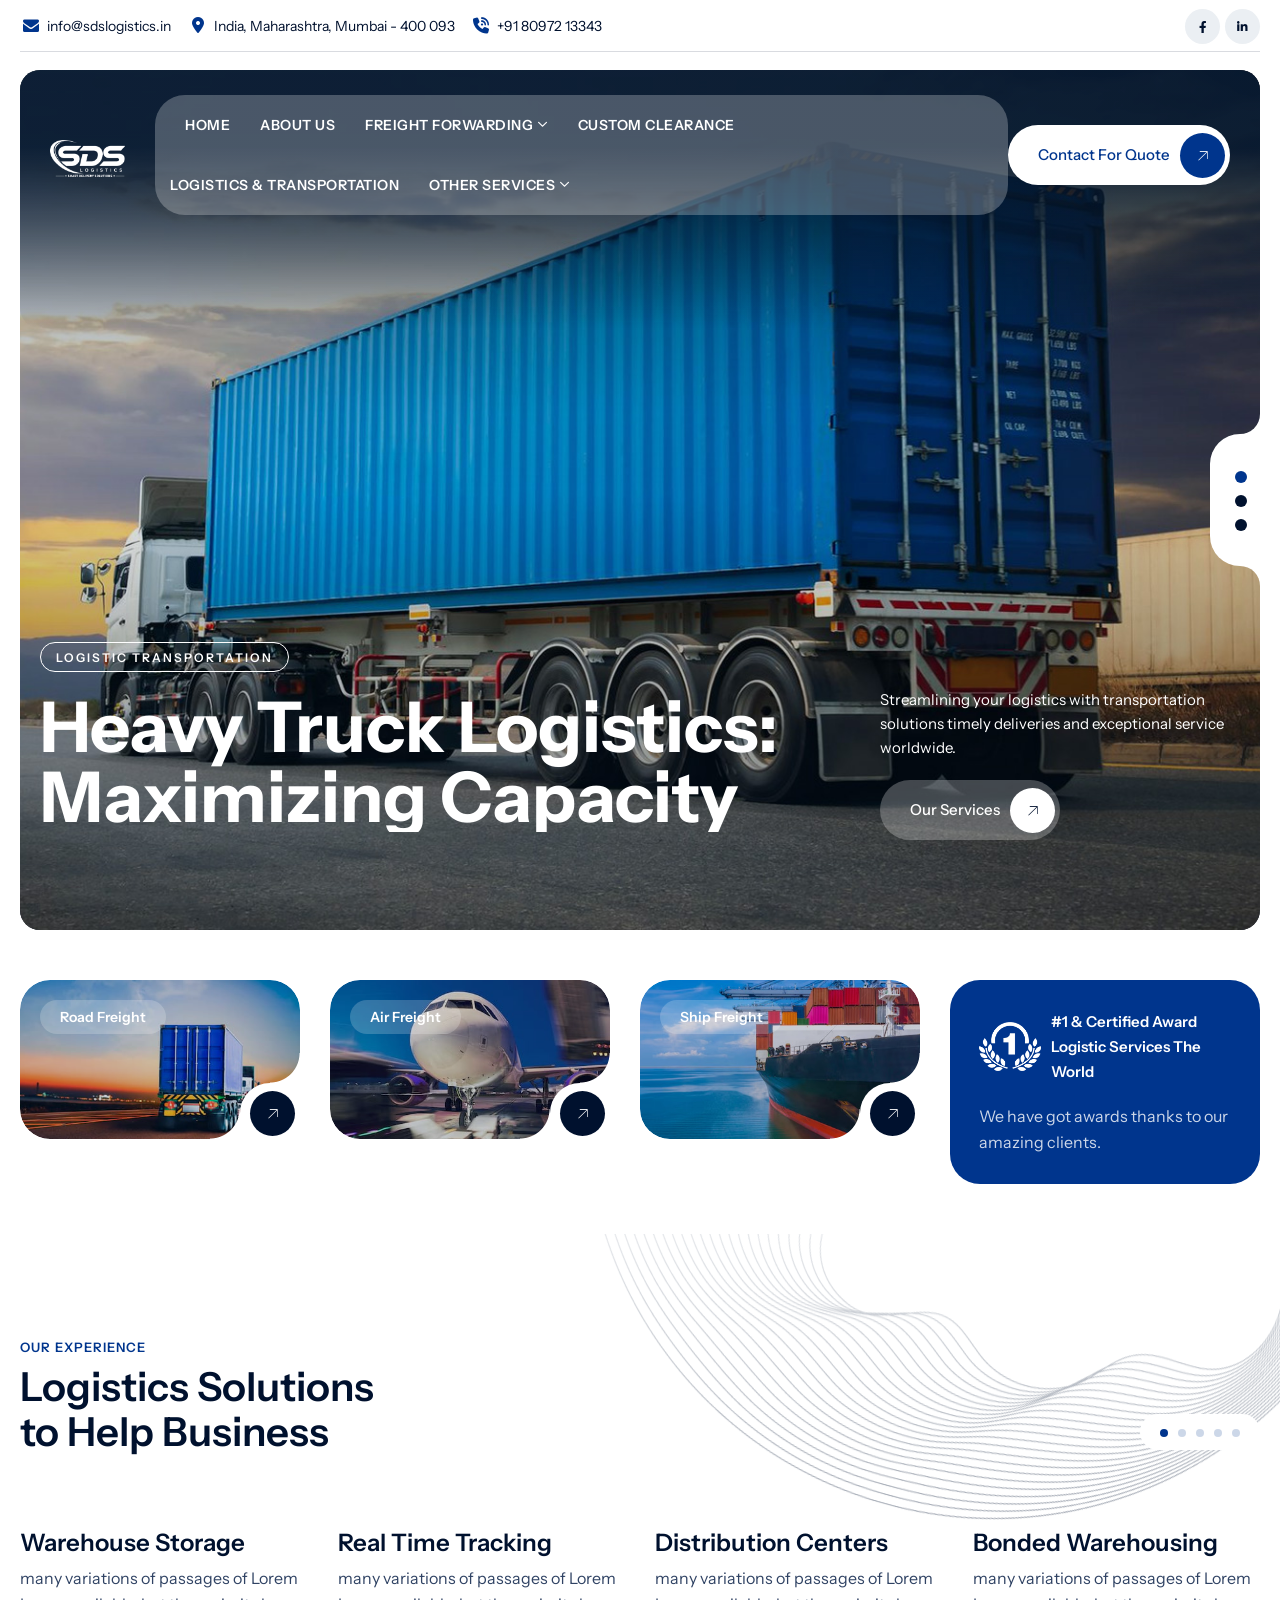
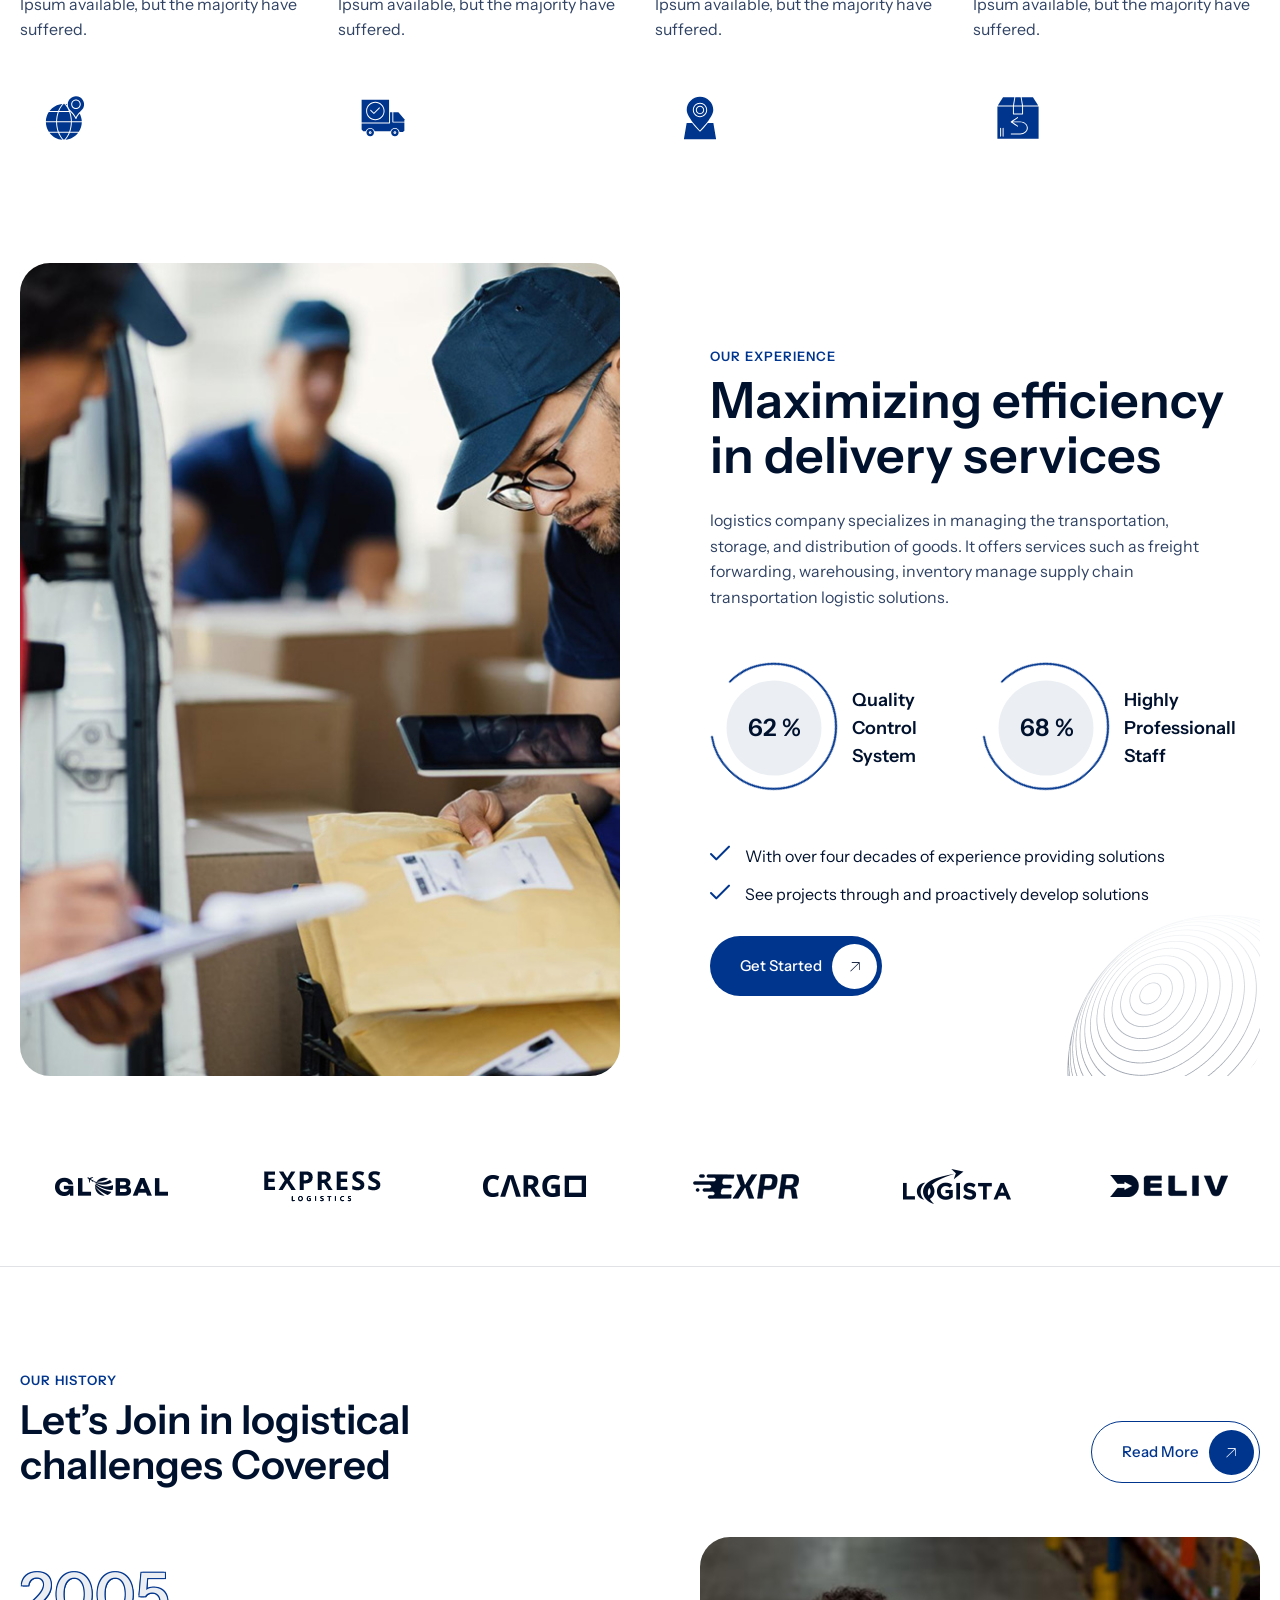
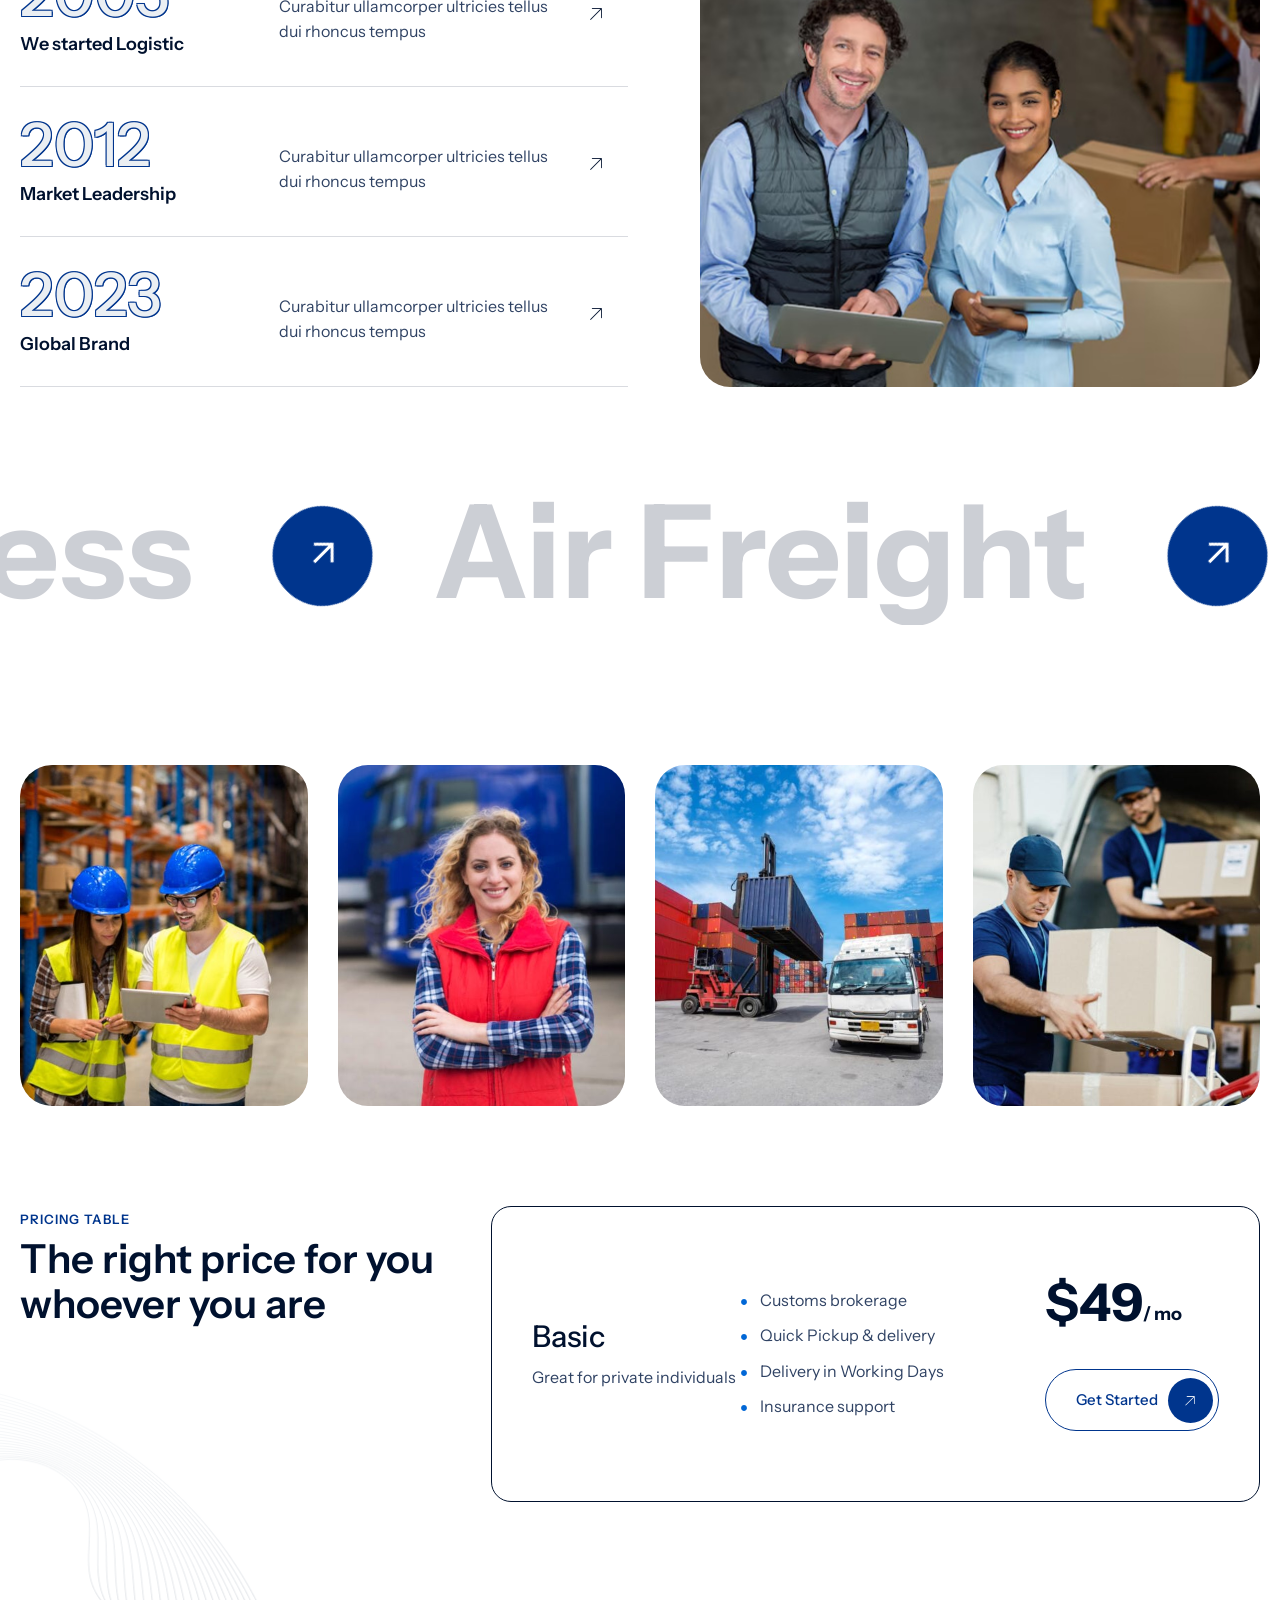
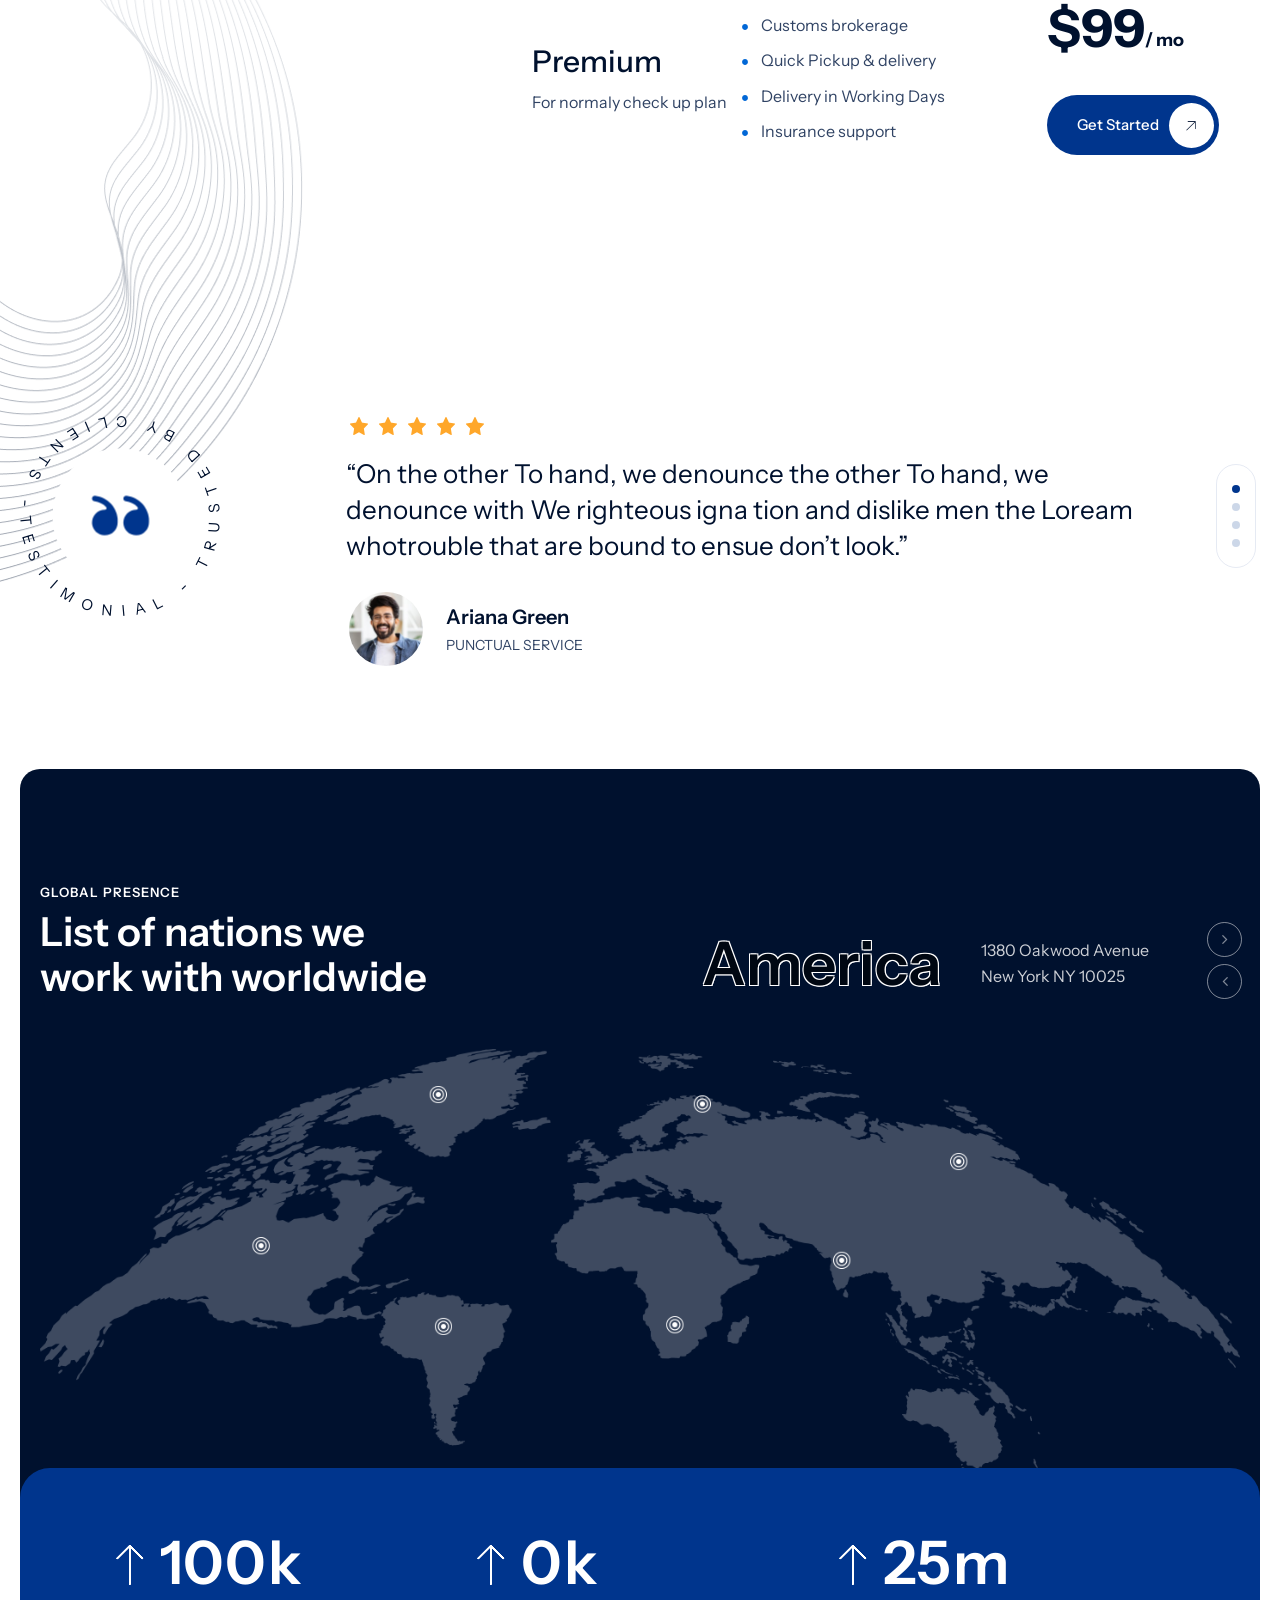
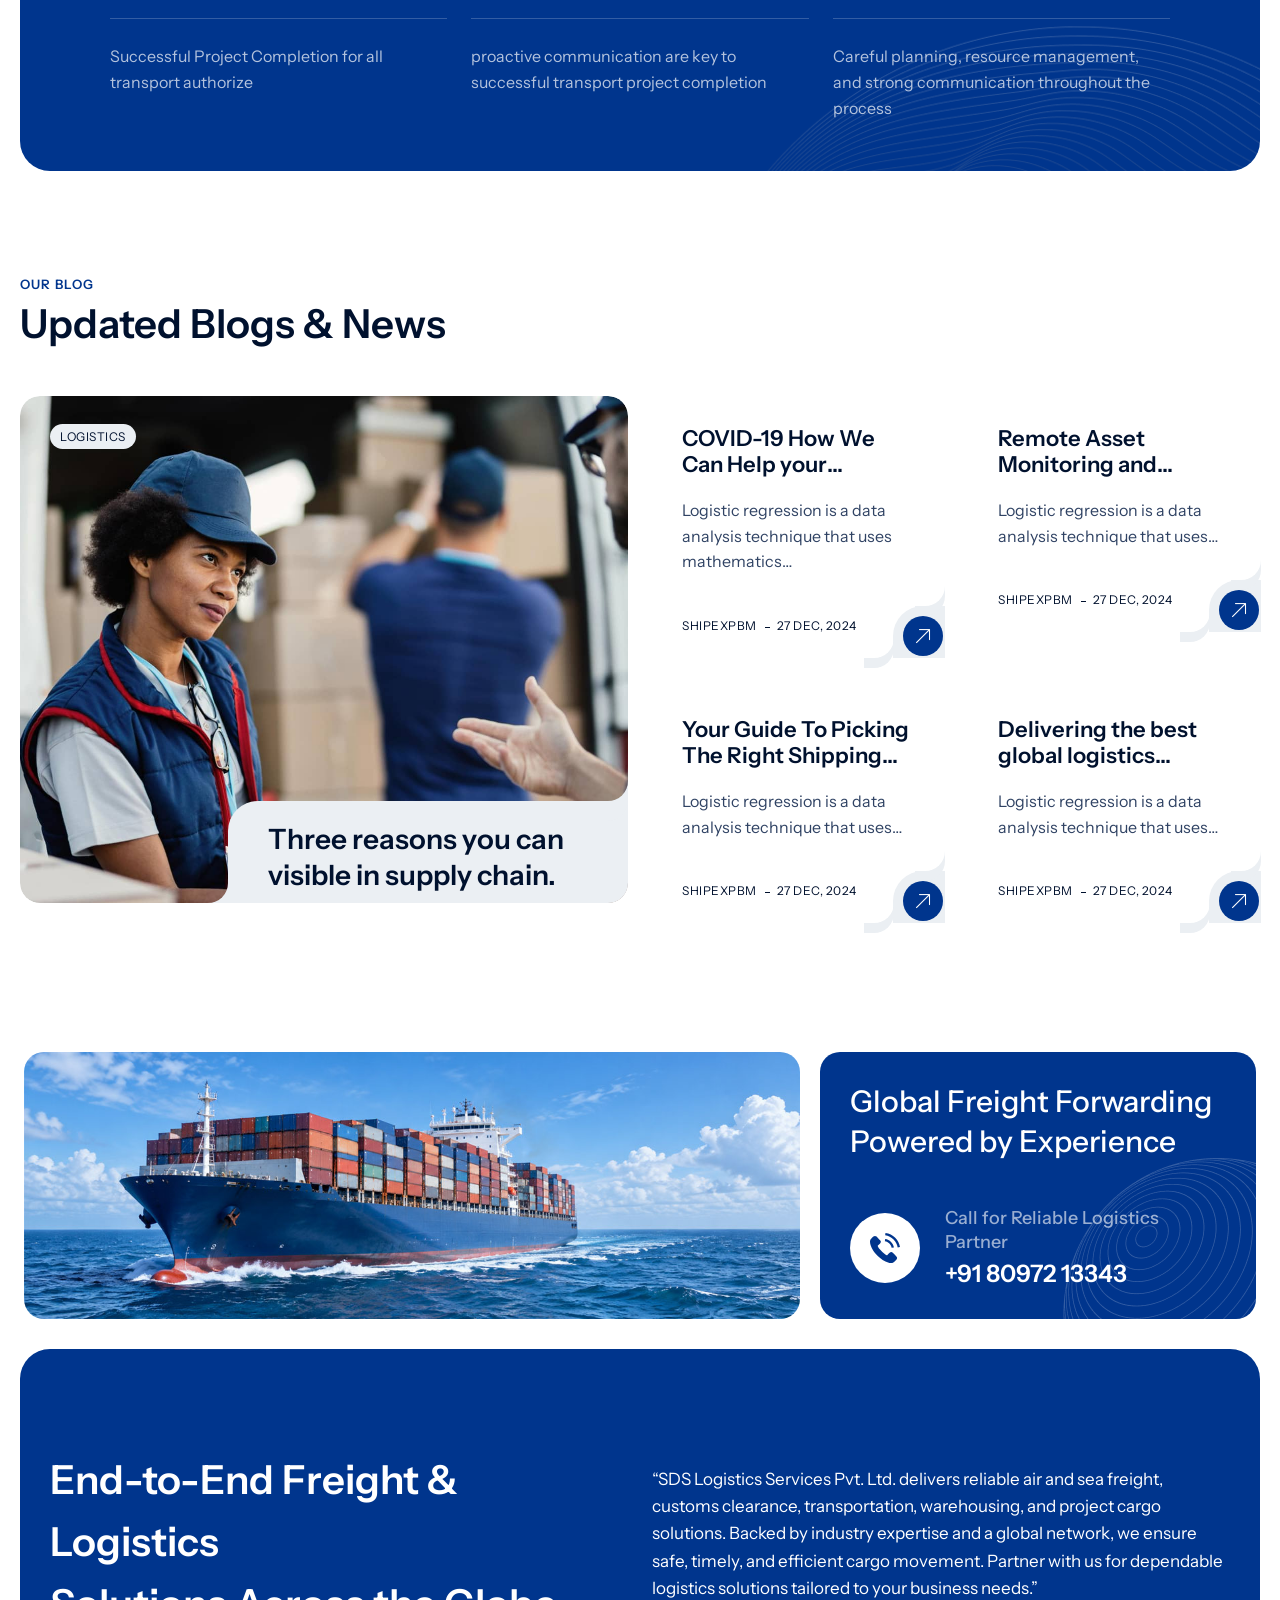
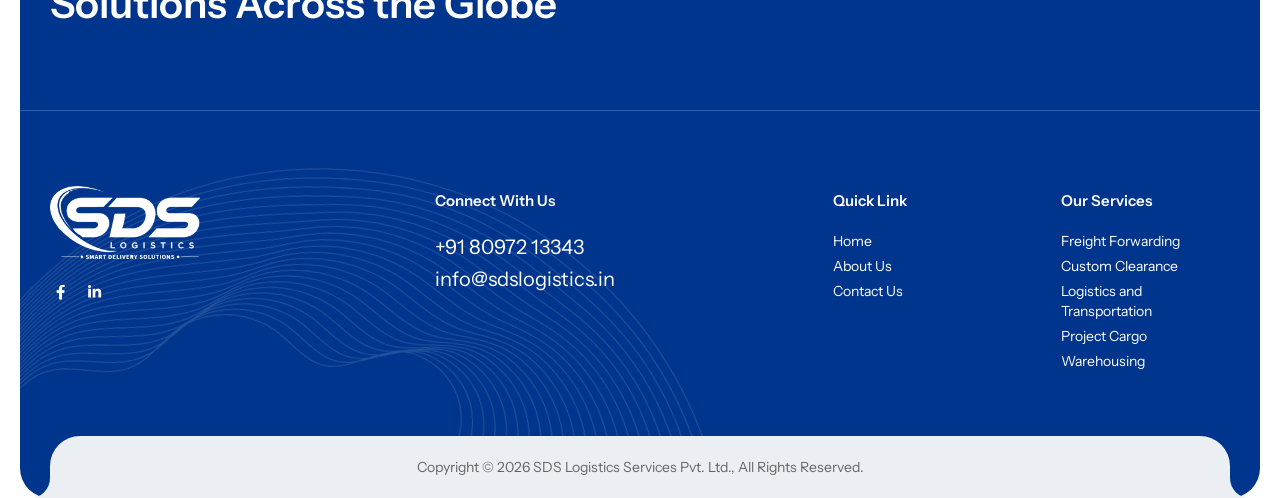
==== commit f4bacba1: "pages created and structure updated" ====
--- a/index.html
+++ b/index.html
@@ -107,7 +107,7 @@
 													<li class="active"><a href="index.html">Home</a></li>
 													<li class=""><a href="about-sds-logistics-services.html">About Us</a></li>
 													<li class="dropdown">
-														<a href="#">Freight Forwarding</a>
+														<a href="freight-forwarding.html">Freight Forwarding</a>
 														<ul>
 															<li><a href="freight-forwarding.html#air">Air Freight</a></li>
 															<li><a href="freight-forwarding.html#sea">Sea Freight</a></li>
@@ -116,7 +116,7 @@
 													<li class=""><a href="custom-clearance.html">Custom Clearance</a></li>
 													<li class=""><a href="logistics-and-transportation.html">Logistics & Transportation</a></li>
 													<li class="dropdown">
-														<a href="#">Other Services</a>
+														<a href="other-services.html">Other Services</a>
 														<ul>
 															<li class=""><a href="other-services.html#project-cargo">Project cargo</a></li>
 															<li class=""><a href="other-services.html#warehousing">Warehousing</a></li>
--- a/css/style.css
+++ b/css/style.css
@@ -1022,7 +1022,7 @@
 	margin-bottom: 20px;
     position: relative;
     width: auto;
-	font-size: 24px;
+	font-size: 15px;
     line-height: 30px;	
     letter-spacing: 0px;
     padding-bottom: 0;
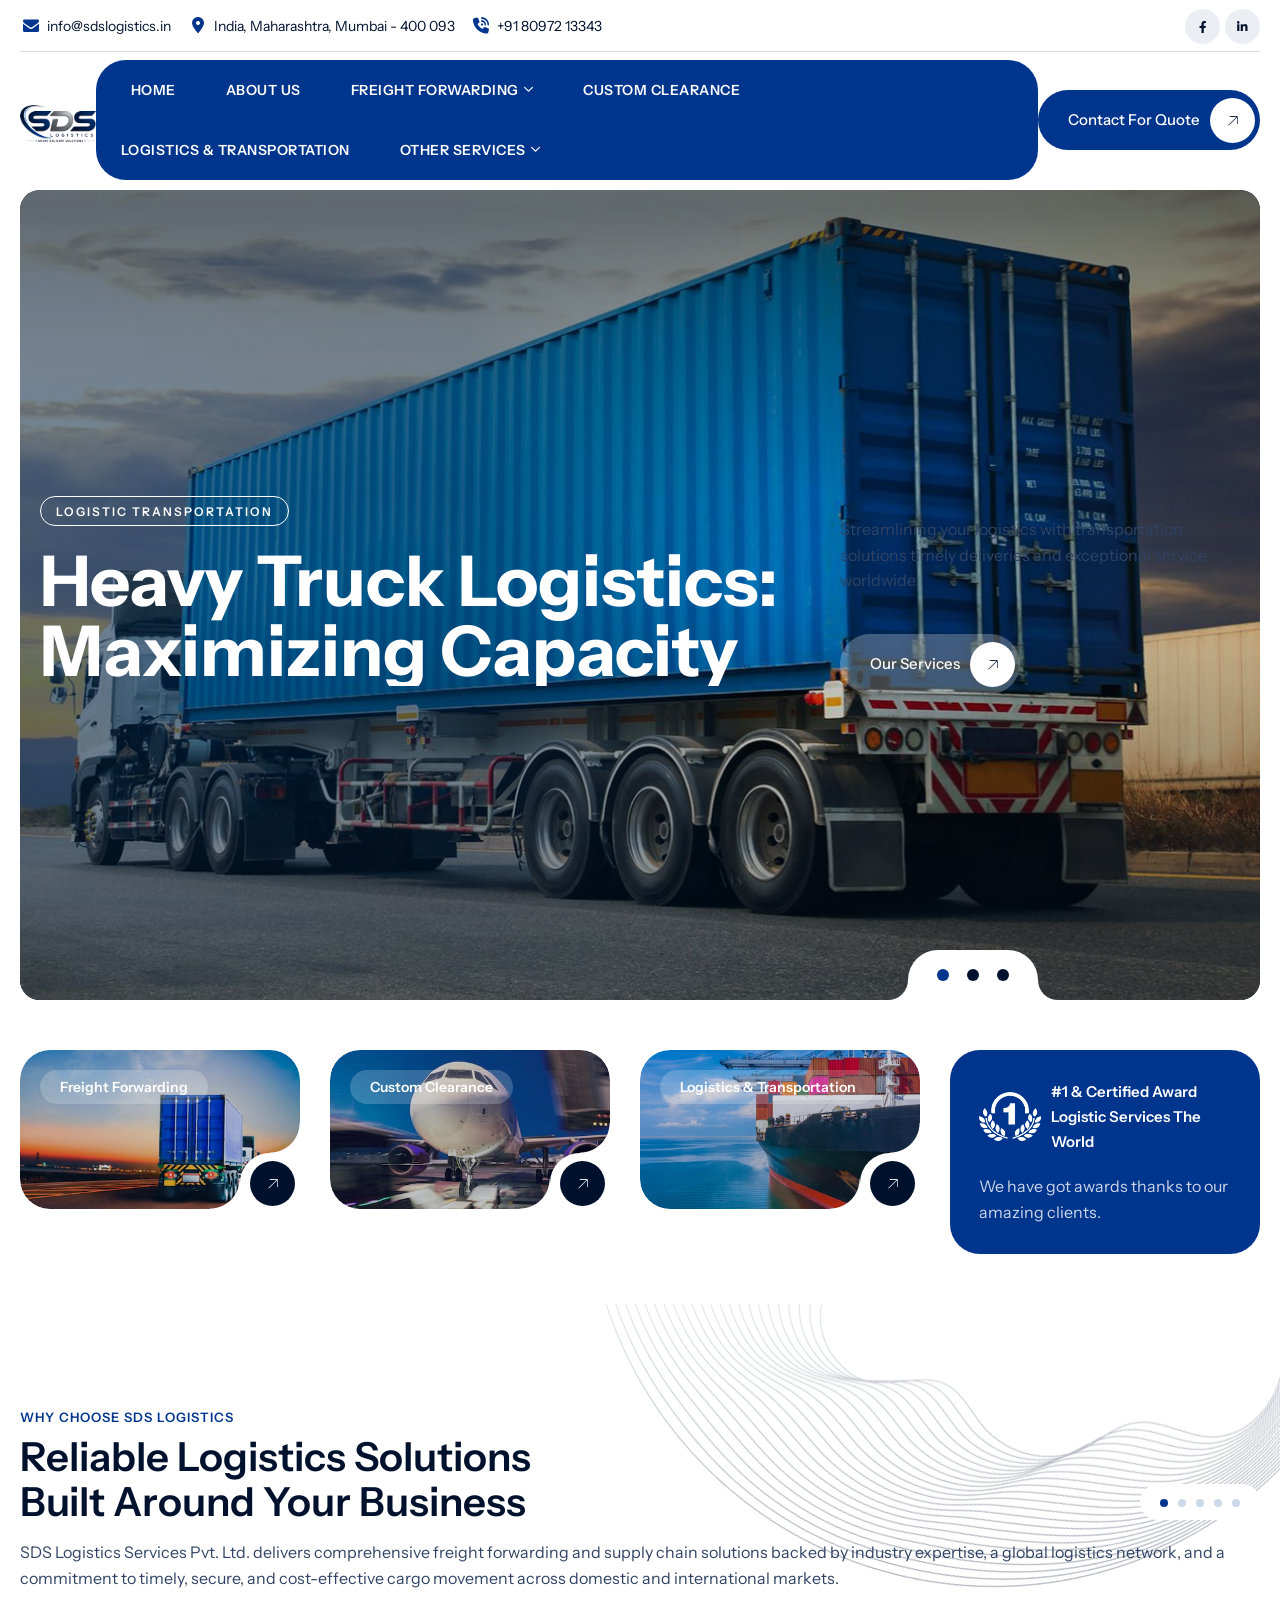
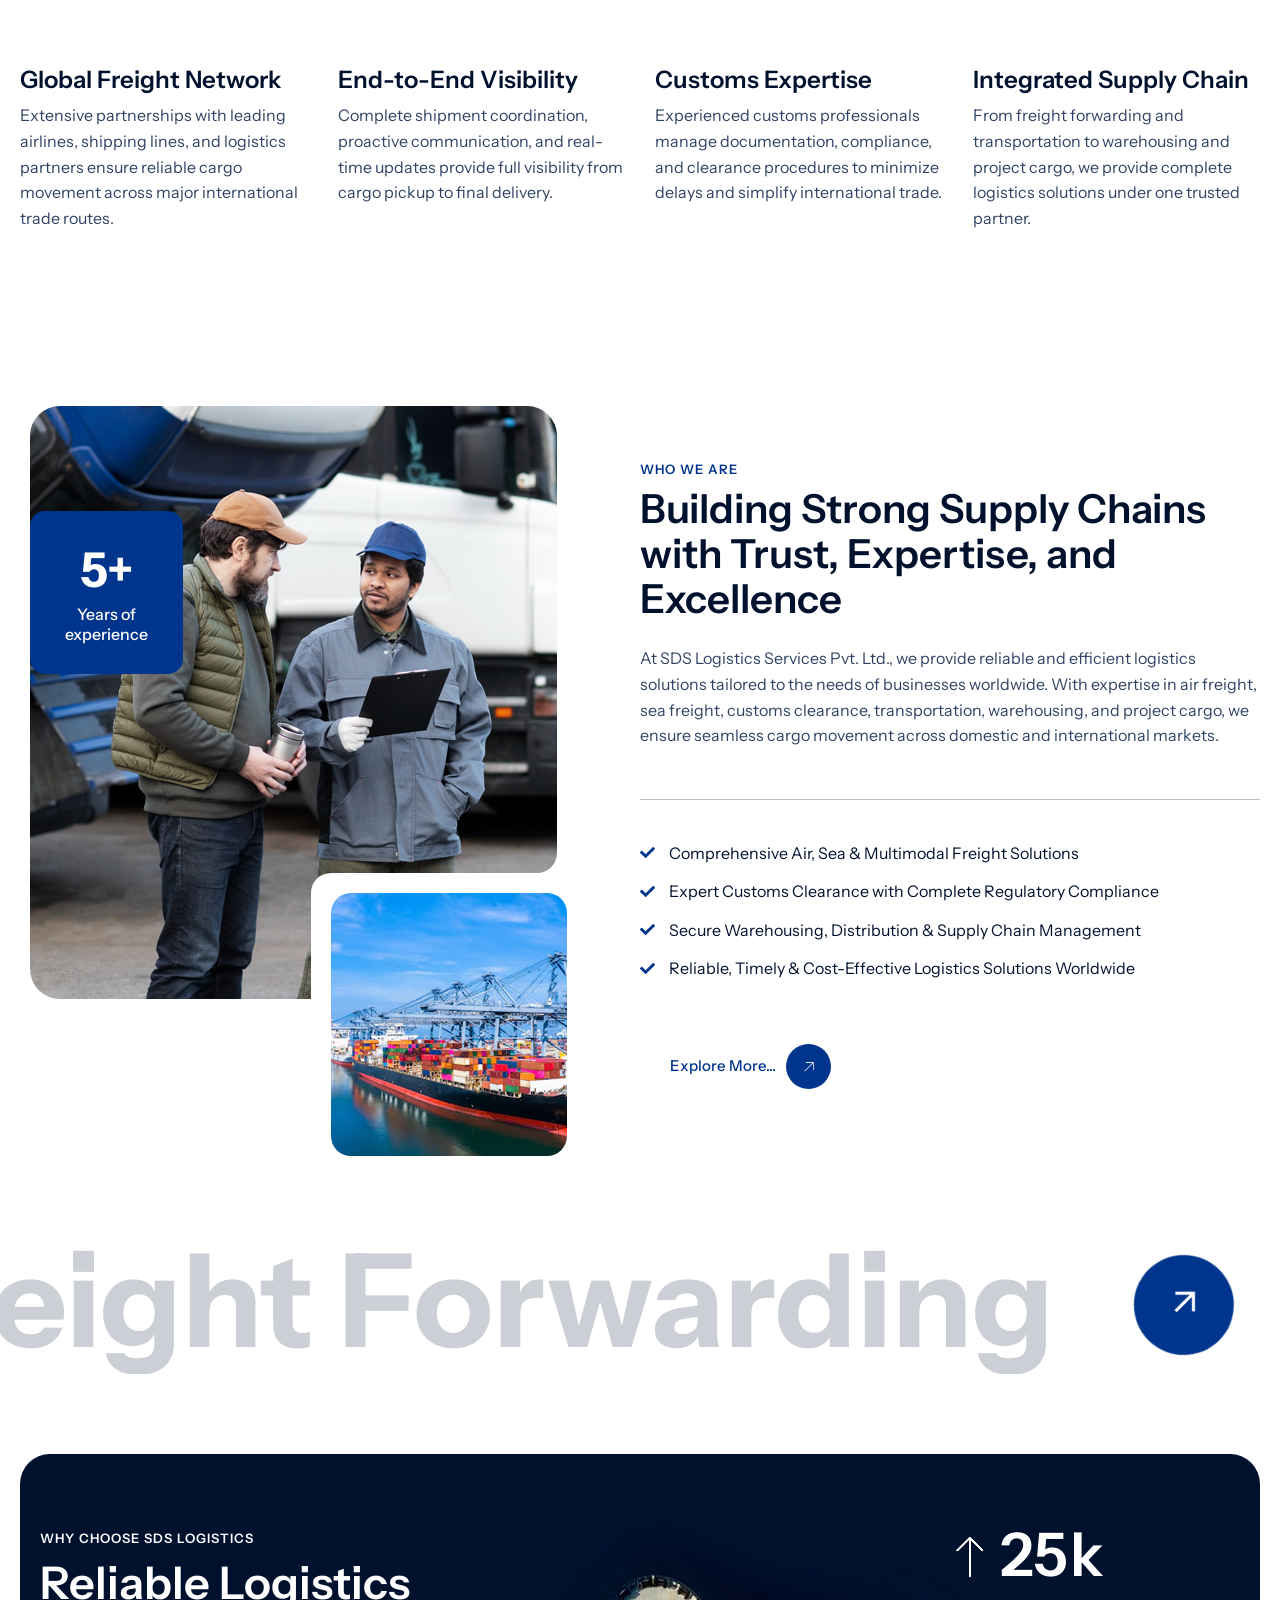
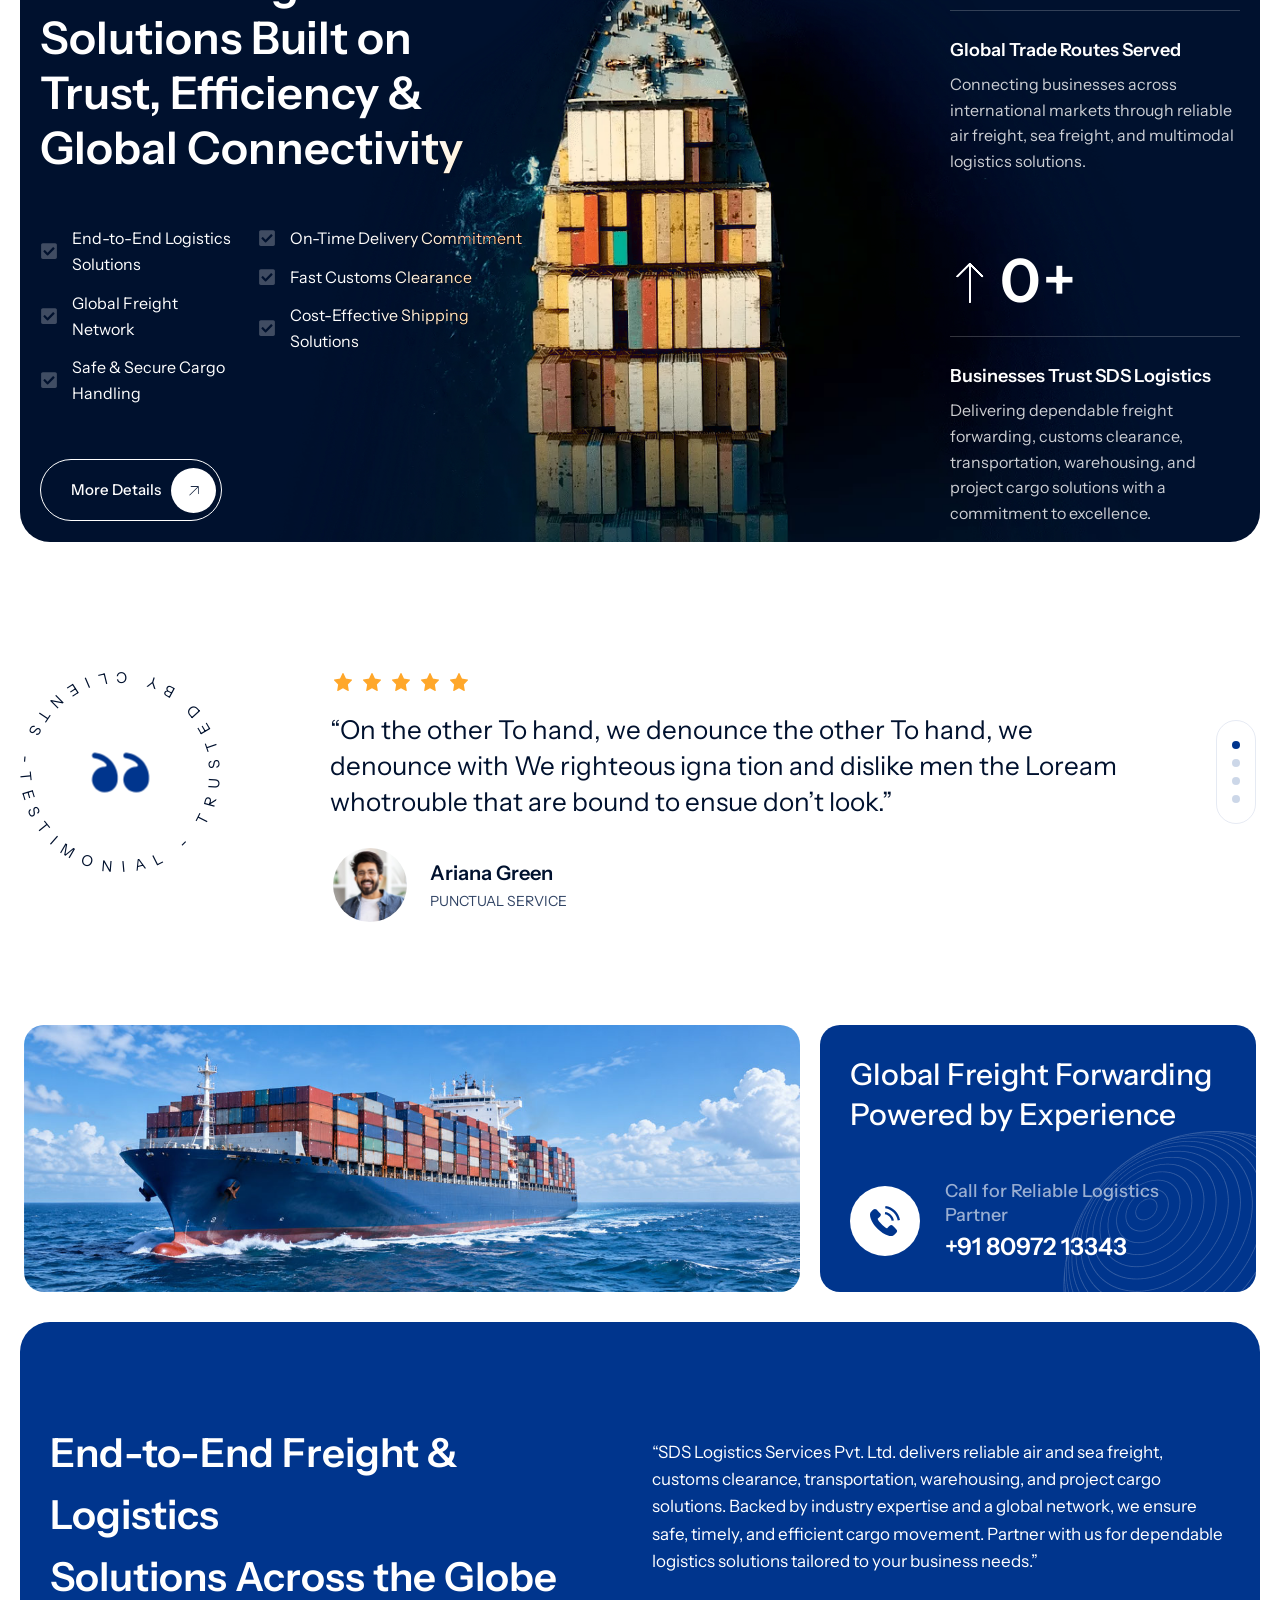
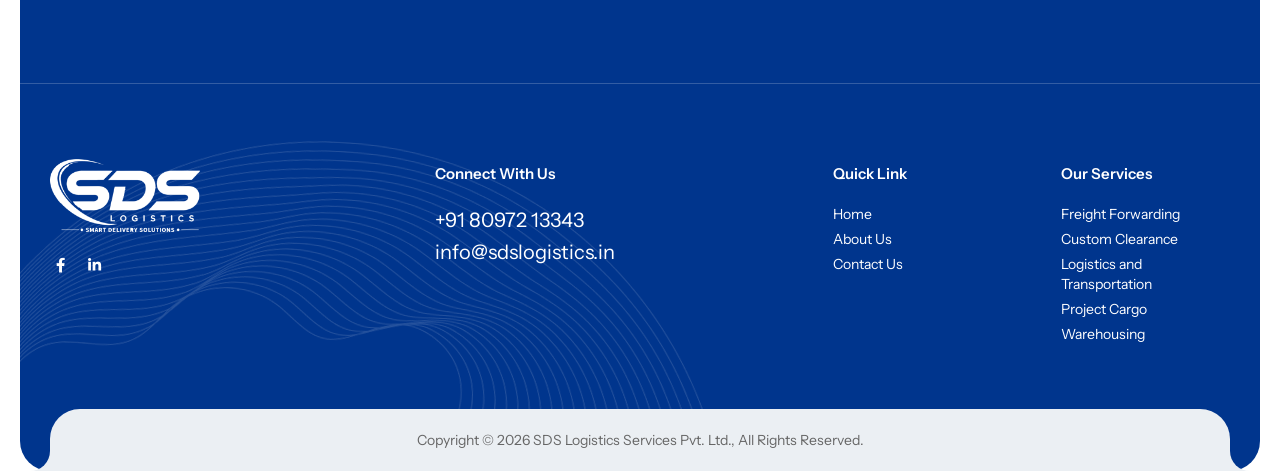
==== commit 11511203: "index updated" ====
--- a/index.html
+++ b/index.html
@@ -36,15 +36,39 @@
       <link rel="stylesheet" href="css/style.css">
       <!-- Responsive CSS -->
       <link rel="stylesheet" href="css/responsive.css">
-
+     <style>
+    @media (min-width: 1201px) {
+    .header-style-1 {
+        overflow: hidden;
+        margin: 0px 20px 0;
+                    }
+    }
+	@media (min-width: 1200px) {
+    .header-style-2 .site-navigation ul.navigation > li > a {
+        color: #ffffff;
+    }
+	}
+	@media (min-width: 1200px) {
+		.header-style-2 .site-navigation {
+			border-radius: 30px;
+			background-color: rgb(0 53 141);
+		}
+	}
+	@media (min-width: 1201px) {
+    .site-header.header-style-2 .main-menu ul > li.dropdown > a:after {
+        color: #ffffff;
+    }
+	}
+      </style>	
    </head>
    <body>
 
 	<!-- page wrapper -->
 	<div class="page-wrapper" id="page">
 		<!-- Header Main Area -->
-		<div class="site-header header-style-2 pbmit-bg-color-white pbmit-pre-header-wrapper pbmit-color-blackish">
-				<div class="container-fluid p-0">
+		<header class="site-header header-style-2 pbmit-bg-color-white">
+			<div class="pbmit-pre-header-wrapper pbmit-color-blackish">
+                <div class="container-fluid p-0">
 				   	<div class="pbmit-pre-header-content d-flex justify-content-between">
 						<div class="pbmit-pre-header-left">
 							<ul class="pbmit-contact-info">
@@ -69,43 +93,37 @@
 					  	</div>
 				   	</div>
 				</div>
-		</div>
-        <!-- Header Main Area End Here -->
-		<!-- Header Main Area -->
-		<header class="site-header header-style-1 pbmit-bg-color-white">
-
-			<div class="pbmit-header-overlay">
-				<div class="pbmit-main-header-area">
-					<div class="container-fluid">
-						<div class="pbmit-header-content d-flex justify-content-between align-items-center">
-							<div class="pbmit-logo-menuarea d-flex justify-content-between align-items-center">
-								<div class="site-branding">
-									<h1 class="site-title">
-										<a href="index.html">
-											<img class="logo-img" src="images/sds-logo1.png" alt="SDS Logistics">
-										</a>
-									</h1>
-								</div>
-								<div class="site-navigation">
-									<nav class="main-menu navbar-expand-xl navbar-light">
-										<div class="navbar-header">
-											<!-- Toggle Button --> 
-											<button class="navbar-toggler" type="button">
-												<i class="pbmit-base-icon-menu-1"></i>
-											</button>
-										</div>
-										<div class="pbmit-mobile-menu-bg"></div>
-										<div class="collapse navbar-collapse clearfix show" id="pbmit-menu">
-											<div class="pbmit-menu-wrap">
-												<span class="closepanel">
-													<svg class="qodef-svg--close qodef-m" xmlns="http://www.w3.org/2000/svg" width="20.163" height="20.163" viewBox="0 0 26.163 26.163">
-														<rect width="36" height="1" transform="translate(0.707) rotate(45)"></rect>
-														<rect width="36" height="1" transform="translate(0 25.456) rotate(-45)"></rect>
-													</svg>
-												</span>
-												<ul class="navigation clearfix">
-													<li class="active"><a href="index.html">Home</a></li>
-													<li class=""><a href="about-sds-logistics-services.html">About Us</a></li>
+			</div>
+			<div class="pbmit-main-header-area">
+				<div class="container-fluid p-0">
+					<div class="pbmit-header-content d-flex justify-content-between align-items-center">
+						<div class="site-branding">
+							<h1 class="site-title">
+								<a href="index.html">
+									<img class="logo-img" src="images/sds-logo.png" alt="SDS Logistics">
+								</a>
+							</h1>
+						</div>
+						<div class="site-navigation">
+							<nav class="main-menu navbar-expand-xl navbar-light">
+								<div class="navbar-header">
+									<!-- Toggle Button --> 
+									<button class="navbar-toggler" type="button">
+										<i class="pbmit-base-icon-menu-1"></i>
+									</button>
+								</div>
+								<div class="pbmit-mobile-menu-bg"></div>
+								<div class="collapse navbar-collapse clearfix show" id="pbmit-menu">
+									<div class="pbmit-menu-wrap">
+										<span class="closepanel">
+											<svg class="qodef-svg--close qodef-m" xmlns="http://www.w3.org/2000/svg" width="20.163" height="20.163" viewBox="0 0 26.163 26.163">
+												<rect width="36" height="1" transform="translate(0.707) rotate(45)"></rect>
+												<rect width="36" height="1" transform="translate(0 25.456) rotate(-45)"></rect>
+											</svg>
+										</span>
+                                            <ul class="navigation clearfix">
+													<li><a href="index.html">Home</a></li>
+													<li class="active"><a href="about-sds-logistics-services.html">About Us</a></li>
 													<li class="dropdown">
 														<a href="freight-forwarding.html">Freight Forwarding</a>
 														<ul>
@@ -122,27 +140,24 @@
 															<li class=""><a href="other-services.html#warehousing">Warehousing</a></li>
 														</ul>
 													</li>
-													
 												</ul>
-											</div>
-										</div>
-									</nav>
-								</div>
-							</div>
-							<div class="pbmit-right-box d-flex align-items-center">
-								<div class="pbmit-header-button2">
-									<a class="pbmit-btn pbmit-btn-white" href="contact-sds-logistics-services.html">
-										<span class="pbmit-button-content-wrapper">
-											<span class="pbmit-button-text">Contact for Quote</span>
-										</span>
-									</a>
-								</div>
+									</div>
+								</div>
+							</nav>
+						</div>
+						<div class="pbmit-right-box d-flex align-items-center">
+							<div class="pbmit-header-button2">
+								<a class="pbmit-btn" href="contact-sds-logistics-services.html">
+									<span class="pbmit-button-content-wrapper">
+										<span class="pbmit-button-text">Contact for Quote</span>
+									</span>
+								</a>
 							</div>
 						</div>
 					</div>
 				</div>
 			</div>
-			<div class="pbmit-slider-area pbmit-slider-one">
+			<div class="pbmit-slider-area pbmit-slider-two">
 				<div class="swiper-slider" data-autoplay="true" data-loop="true" data-dots="true" data-arrows="false" data-columns="1" data-margin="0" data-effect="fade">
 					<div class="swiper-wrapper">
 						<!-- Slide1 -->
@@ -244,7 +259,7 @@
         <!-- Page Content -->
         <div class="page-content">
 
-			<!-- Award Box Start --> 
+			<!-- Services Box Start --> 
             <section class="award-section-two pbmit-bg-color-white animated fadeIn animated-fast pbmit-element-award-box-style-1">
 				<div class="container-fluid">
 					<div class="row g-0">
@@ -255,13 +270,13 @@
 									<article class="pbmit-award-box-style-1 swiper-slide">
 										<div class="pbmit-awardbox-wrapper">
 											<div class= "pbmit-img-box">
-												<img src="images/homepage-2/award-box/img-01.jpg" alt="Road Freight">		
-												<h4 class="pbmit-freight-box-title">Road Freight</h4>
+												<img src="images/homepage-2/award-box/img-01.jpg" alt="Freight Forwarding">		
+												<h4 class="pbmit-freight-box-title">Freight Forwarding</h4>
 											</div>
 											<div class="pbmit-shape-wraper">
 												<div class="pbmit-shape-wraper-inner">
 													<div class="pbmit-award-btn">
-														<a class="pbmit-button-inner" href="service-details.html">
+														<a class="pbmit-button-inner" href="freight-forwarding.html">
 															<span class="pbmit-button-icon">View Detail</span>
 														</a>
 													</div>
@@ -273,13 +288,13 @@
 									<article class="pbmit-award-box-style-1 swiper-slide">
 										<div class="pbmit-awardbox-wrapper">
 											<div class= "pbmit-img-box">
-												<img src="images/homepage-2/award-box/img-02.jpg" alt="Air Freight">		
-												<h4 class="pbmit-freight-box-title">Air Freight</h4>
+												<img src="images/homepage-2/award-box/img-02.jpg" alt="Custom Clearance">		
+												<h4 class="pbmit-freight-box-title">Custom Clearance</h4>
 											</div>
 											<div class="pbmit-shape-wraper">
 												<div class="pbmit-shape-wraper-inner">
 													<div class="pbmit-award-btn">
-														<a class="pbmit-button-inner" href="service-details.html">
+														<a class="pbmit-button-inner" href="custom-clearance.html">
 															<span class="pbmit-button-icon">View Detail</span>
 														</a>
 													</div>
@@ -291,13 +306,13 @@
 									<article class="pbmit-award-box-style-1 swiper-slide">
 										<div class="pbmit-awardbox-wrapper">
 											<div class= "pbmit-img-box">
-												<img src="images/homepage-2/award-box/img-03.jpg" alt="Ship Freight">		
-												<h4 class="pbmit-freight-box-title">Ship Freight</h4>
+												<img src="images/homepage-2/award-box/img-03.jpg" alt="Logistics & Transportation">		
+												<h4 class="pbmit-freight-box-title">Logistics & Transportation</h4>
 											</div>
 											<div class="pbmit-shape-wraper">
 												<div class="pbmit-shape-wraper-inner">
 													<div class="pbmit-award-btn">
-														<a class="pbmit-button-inner" href="service-details.html">
+														<a class="pbmit-button-inner" href="logistics-and-transportation.html">
 															<span class="pbmit-button-icon">View Detail</span>
 														</a>
 													</div>
@@ -342,1300 +357,558 @@
 					</div>
 				</div>
             </section>
-            <!-- Award Box End -->
-
+            <!-- Services Box End -->
 			<!-- Service Start --> 
             <section class="service-two-bg">
 				<div class="container">
 					<div class="swiper-slider pb-0" data-autoplay="false" data-loop="true" data-dots="true" data-arrows="false" data-columns="4" data-margin="30" data-effect="slide">
-						<div class="pbmit-heading-subheading">
-							<h4 class="pbmit-subtitle">Our experience</h4>
-							<h2 class="pbmit-title">Logistics Solutions <br> to Help Business</h2>
-						</div>
-						<div class="swiper-wrapper pt-4">
-							<!-- Slide1 -->
-							<article class="pbmit-service-style-2 swiper-slide">
-								<div class="pbminfotech-post-item">
-									<div class="pbminfotech-box-content">
-										<div class="pbmit-serv-cat"></div>
-										<h3 class="pbmit-service-title">
-											<a href="service-details.html">Warehouse Storage</a>
-										</h3>
-										<div class="pbmit-service-description">
-											<p>many variations of passages of Lorem Ipsum available, but the majority have suffered.</p>
-										</div>
-										<div class="pbmit-service-icon">
-											<svg enable-background="new 0 0 512 512" height="512" viewBox="0 0 512 512" width="512" xmlns="http://www.w3.org/2000/svg"><g id="_x30_6_x2C__Delivery_x2C__domestic_ems_x2C__express_x2C__global_x2C__logistics"><g id="XMLID_129_"><path id="XMLID_139_" d="m97.239 406.218c31.077 40.974 78.875 68.6 133.144 72.611-18.323-19.421-33.738-44.255-44.965-72.611z"></path><path id="XMLID_189_" d="m196.314 406.218c11.981 29.004 28.578 54.262 48.735 73.109.296-.002.59-.008.886-.011 20.152-18.846 36.745-44.099 48.723-73.098z"></path><path id="XMLID_190_" d="m164.905 300.114h-104.971c.949 35.414 11.948 68.362 30.233 96.104h91.536c-10.541-30.006-16.306-62.928-16.798-96.104z"></path><path id="XMLID_191_" d="m230.427 111.395c-54.286 3.999-102.1 31.627-133.186 72.611h88.474c11.099-28.048 26.279-52.973 44.712-72.611z"></path><path id="XMLID_192_" d="m274.606 113.628c-4.076-.588-8.519-1.148-12.911-1.608 4.773 5.147 9.33 10.646 13.644 16.485-.659-5.137-.874-10.029-.733-14.877z"></path><path id="XMLID_193_" d="m294.806 184.006c-11.874-29.064-28.313-54.311-48.273-73.08-.505-.013-.994-.022-1.475-.027-20.087 18.87-36.643 44.119-48.615 73.108h98.363z"></path><path id="XMLID_194_" d="m192.565 194.006c-10.833 29.551-17.052 62.452-17.652 96.107h141.146c-.59-33.713-6.725-66.608-17.415-96.107z"></path><path id="XMLID_195_" d="m192.431 396.218h106.11c10.826-29.55 17.004-62.455 17.526-96.104h-141.161c.521 33.649 6.699 66.555 17.525 96.104z"></path><path id="XMLID_196_" d="m181.977 194.006h-91.809c-18.286 27.743-29.286 60.692-30.235 96.107h104.981c.581-33.506 6.578-66.339 17.063-96.107z"></path><path id="XMLID_199_" d="m368.279 32.673c-46.162 0-83.717 37.554-83.717 83.713 0 56.623 50.137 70.383 82.944 131.892 16.825-39.657 65.856-74.841 75.682-94.472 27.532-54.996-12.18-121.133-74.909-121.133zm.002 131.694c-26.996 0-48.958-21.963-48.958-48.959s21.963-48.959 48.958-48.959c26.997 0 48.959 21.963 48.959 48.959s-21.963 48.959-48.959 48.959z"></path><path id="XMLID_200_" d="m368.281 76.449c-21.482 0-38.958 17.477-38.958 38.959s17.477 38.959 38.958 38.959c21.482 0 38.959-17.477 38.959-38.959s-17.477-38.959-38.959-38.959z"></path><path id="XMLID_201_" d="m428.207 290.114c-1.122-28.314-11.42-59.494-21.345-80.797-15.114 16.513-29.316 34.951-33.716 53.587-.502 2.126-2.327 3.681-4.507 3.838-2.172.158-4.207-1.116-5.01-3.152-10.688-27.086-37.395-54.794-56.762-76.294.1.274.182.556.233.85 11.659 31.238 18.349 66.185 18.959 101.969h102.148z"></path><path id="XMLID_202_" d="m309.27 396.218h88.743c18.284-27.743 29.284-60.69 30.233-96.104h-102.179c-.492 33.176-6.256 66.098-16.797 96.104z"></path><path id="XMLID_203_" d="m260.83 478.571c53.014-4.798 99.614-32.144 130.11-72.352h-85.386c-11.177 28.231-26.507 52.969-44.724 72.352z"></path></g></g></svg>
-										</div>
-									</div>
-								</div>
-							</article>
-							<!-- Slide2 -->
-							<article class="pbmit-service-style-2 swiper-slide">
-								<div class="pbminfotech-post-item">
-									<div class="pbminfotech-box-content">
-										<div class="pbmit-serv-cat"></div>
-										<h3 class="pbmit-service-title">
-											<a href="service-details.html">Real Time Tracking</a>
-										</h3>
-										<div class="pbmit-service-description">
-											<p>many variations of passages of Lorem Ipsum available, but the majority have suffered.</p>
-										</div>
-										<div class="pbmit-service-icon">
-											<svg enable-background="new 0 0 512 512" height="512" viewBox="0 0 512 512" width="512" xmlns="http://www.w3.org/2000/svg"><g id="_x30_5_x2C__logistics_x2C__shipping_x2C__truck_x2C__delivery_x2C__checked"><g id="XMLID_175_"><path id="XMLID_176_" d="m125.132 401.481c-2.272 0-4.122 1.842-4.122 4.106 0 2.274 1.849 4.125 4.122 4.125 2.267 0 4.11-1.851 4.11-4.125 0-2.264-1.844-4.106-4.11-4.106z"></path><path id="XMLID_210_" d="m318.133 67.967h-281.076v234h281.076zm-140.539 211.515c-52.116 0-94.516-42.399-94.516-94.515s42.399-94.516 94.516-94.516 94.516 42.399 94.516 94.516c0 52.116-42.399 94.515-94.516 94.515z"></path><path id="XMLID_226_" d="m125.126 367.162c-21.193 0-38.435 17.241-38.435 38.435s17.242 38.436 38.435 38.436 38.435-17.242 38.435-38.436-17.242-38.435-38.435-38.435zm.006 52.551c-7.787 0-14.122-6.337-14.122-14.125 0-7.778 6.335-14.106 14.122-14.106 7.78 0 14.11 6.328 14.11 14.106 0 7.788-6.33 14.125-14.11 14.125z"></path><path id="XMLID_229_" d="m377.753 367.161c-21.193 0-38.436 17.242-38.436 38.436s17.242 38.437 38.436 38.437c21.193 0 38.435-17.242 38.435-38.437-.001-21.194-17.242-38.436-38.435-38.436zm.004 52.552c-7.787 0-14.122-6.337-14.122-14.125 0-7.778 6.335-14.106 14.122-14.106 7.781 0 14.111 6.328 14.111 14.106 0 7.788-6.33 14.125-14.111 14.125z"></path><path id="XMLID_230_" d="m377.757 401.481c-2.272 0-4.122 1.842-4.122 4.106 0 2.274 1.849 4.125 4.122 4.125 2.267 0 4.111-1.851 4.111-4.125 0-2.264-1.844-4.106-4.111-4.106z"></path><path id="XMLID_231_" d="m351.868 298.231v-99.965h-23.735v108.701c0 2.762-2.239 5-5 5h-286.076v62.23l16.479 16.48h25.516c6.306-19.427 24.571-33.516 46.074-33.516s39.767 14.088 46.073 33.516h160.479c6.306-19.428 24.571-33.517 46.074-33.517 25.019 0 45.667 19.069 48.177 43.436h33.025l15.989-15.116v-82.249h-118.075c-2.761 0-5-2.238-5-5z"></path><path id="XMLID_237_" d="m177.594 100.451c-46.602 0-84.516 37.914-84.516 84.516s37.914 84.515 84.516 84.515 84.516-37.914 84.516-84.515c0-46.602-37.913-84.516-84.516-84.516zm45.218 56.218-56.75 56.75c-1.954 1.953-5.118 1.952-7.071 0l-32.25-32.25c-1.953-1.953-1.953-5.119 0-7.071s5.118-1.952 7.071 0l28.714 28.714 53.214-53.214c1.953-1.952 5.118-1.952 7.071 0 1.954 1.953 1.954 5.119.001 7.071z"></path><path id="XMLID_238_" d="m361.868 198.266v94.965h113.075v-23.157l-61.272-71.808z"></path></g></g></svg>
-										</div>
-									</div>
-								</div>
-							</article>
-							<!-- Slide3 -->
-							<article class="pbmit-service-style-2 swiper-slide">
-								<div class="pbminfotech-post-item">
-									<div class="pbminfotech-box-content">
-										<div class="pbmit-serv-cat"></div>
-										<h3 class="pbmit-service-title">
-											<a href="service-details.html">Distribution Centers</a>
-										</h3>
-										<div class="pbmit-service-description">
-											<p>many variations of passages of Lorem Ipsum available, but the majority have suffered.</p>
-										</div>
-										<div class="pbmit-service-icon">
-											<svg enable-background="new 0 0 512 512" height="512" viewBox="0 0 512 512" width="512" xmlns="http://www.w3.org/2000/svg"><g id="_x30_4_x2C__address_x2C__Gps_x2C__location_x2C__pin_x2C__sign"><g id="XMLID_180_"><path id="XMLID_184_" d="m391.996 174.086c0-74.988-61.007-135.995-135.996-135.995-74.987 0-135.994 61.007-135.994 135.995 0 68.159 114.342 187.283 135.994 209.224 21.652-21.945 135.996-141.085 135.996-209.224zm-209.266 0c0-40.402 32.869-73.271 73.271-73.271s73.271 32.869 73.271 73.271-32.87 73.271-73.271 73.271c-40.402 0-73.271-32.869-73.271-73.271z"></path><path id="XMLID_232_" d="m288.845 174.086c0-18.11-14.734-32.844-32.845-32.844-18.11 0-32.844 14.734-32.844 32.844 0 18.111 14.734 32.845 32.844 32.845 18.111 0 32.845-14.734 32.845-32.845z"></path><path id="XMLID_239_" d="m319.272 174.086c0-34.888-28.383-63.271-63.271-63.271s-63.271 28.383-63.271 63.271 28.383 63.271 63.271 63.271 63.271-28.383 63.271-63.271zm-106.116 0c0-23.625 19.22-42.844 42.844-42.844s42.845 19.22 42.845 42.844-19.22 42.845-42.845 42.845-42.844-19.221-42.844-42.845z"></path><path id="XMLID_240_" d="m336.429 306.875c-24.213 31.241-56.168 66.726-76.926 87.084-1.945 1.91-5.061 1.911-7.006 0-19.942-19.53-52.196-55.177-76.925-87.084h-56.343l-28.306 167.034h330.154l-28.306-167.033h-56.342z"></path></g></g></svg>
-										</div>
-									</div>
-								</div>
-							</article>
-							<!-- Slide4 -->
-							<article class="pbmit-service-style-2 swiper-slide">
-								<div class="pbminfotech-post-item">
-									<div class="pbminfotech-box-content">
-										<div class="pbmit-serv-cat"></div>
-										<h3 class="pbmit-service-title">
-											<a href="service-details.html">Bonded Warehousing</a>
-										</h3>
-										<div class="pbmit-service-description">
-											<p>many variations of passages of Lorem Ipsum available, but the majority have suffered.</p>
-										</div>
-										<div class="pbmit-service-icon">
-											<svg enable-background="new 0 0 512 512" height="512" viewBox="0 0 512 512" width="512" xmlns="http://www.w3.org/2000/svg"><g id="_x30_1_x2C__package_x2C__Box_x2C__delivery_x2C__return_x2C__shipment"><g id="XMLID_186_"><path id="XMLID_187_" d="m214.187 139.087h83.622v70.413h-83.622z"></path><path id="XMLID_206_" d="m218.666 44.516h-115.871l-53.655 84.571h155.727z"></path><path id="XMLID_256_" d="m296.997 129.087-13.799-84.571h-54.4l-13.799 84.571z"></path><path id="XMLID_257_" d="m462.86 129.087-53.655-84.571h-115.875l13.799 84.571z"></path><path id="XMLID_265_" d="m307.809 139.087v75.413c0 2.761-2.239 5-5 5h-93.622c-2.761 0-5-2.239-5-5v-75.413h-159.141v328.397h421.907v-328.397zm-224.809 303.412c0 2.762-2.239 5-5 5s-5-2.238-5-5v-82c0-2.762 2.239-5 5-5s5 2.238 5 5zm25.5 0c0 2.762-2.239 5-5 5s-5-2.238-5-5v-82c0-2.762 2.239-5 5-5s5 2.238 5 5zm248.024-84.261c0 36.44-34.906 66.087-77.812 66.087h-92.746c-2.761 0-5-2.238-5-5s2.239-5 5-5h92.746c37.392 0 67.812-25.16 67.812-56.087v-1.424c0-30.926-30.42-56.086-67.812-56.086h-76.258l52.023 34.752c2.296 1.533 2.914 4.639 1.38 6.935-1.524 2.28-4.623 2.925-6.935 1.38-.17-.113-65.842-43.983-65.734-43.911-2.587-1.741-2.971-5.396-.808-7.629.619-.639-3.654 2.299 66.543-44.594 2.296-1.534 5.401-.916 6.935 1.38s.916 5.401-1.38 6.935l-52.026 34.752h76.261c42.905 0 77.812 29.646 77.812 66.086v1.424z"></path></g></g></svg>
-										</div>
-									</div>
-								</div>
-							</article>
-							<!-- Slide5 -->
-							<article class="pbmit-service-style-2 swiper-slide">
-								<div class="pbminfotech-post-item">
-									<div class="pbminfotech-box-content">
-										<div class="pbmit-serv-cat"></div>
-										<h3 class="pbmit-service-title">
-											<a href="service-details.html">Last Mile Delivery</a>
-										</h3>
-										<div class="pbmit-service-description">
-											<p>many variations of passages of Lorem Ipsum available, but the majority have suffered.</p>
-										</div>
-										<div class="pbmit-service-icon">
-											<svg enable-background="new 0 0 512 512" height="512" viewBox="0 0 512 512" width="512" xmlns="http://www.w3.org/2000/svg"><g id="_x32_2_x2C__Factory_x2C__mill_x2C__processing_x2C__site_x2C__treatment"><g id="XMLID_18_"><path id="XMLID_20_" d="m291.592 324.091h23.317v19.161h-23.317z"></path><path id="XMLID_21_" d="m330.923 384.474h69.077v81.026h-69.077z"></path><path id="XMLID_22_" d="m291.591 262.042h23.317v19.161h-23.317z"></path><path id="XMLID_306_" d="m291.593 199.994h23.317v19.161h-23.317z"></path><path id="XMLID_307_" d="m78.591 324.091h119.554v19.161h-119.554z"></path><path id="XMLID_308_" d="m173.368 72.167v-25.667h-92.702v25.667z"></path><path id="XMLID_309_" d="m150.305 82.167h-46.576l-24.948 178.683h96.472z"></path><path id="XMLID_315_" d="m78.591 388.135h119.554v19.161h-119.554z"></path><path id="XMLID_316_" d="m351.592 324.091h23.317v19.161h-23.317z"></path><path id="XMLID_319_" d="m34.208 270.85v194.65h208.923v-194.65c-21.029 0-183.824 0-208.923 0zm173.936 141.446c0 2.762-2.239 5-5 5h-129.553c-2.761 0-5-2.238-5-5v-29.161c0-2.762 2.239-5 5-5h129.554c2.761 0 5 2.238 5 5v29.161zm0-93.205v29.161c0 2.762-2.239 5-5 5h-129.553c-2.761 0-5-2.238-5-5v-29.161c0-2.762 2.239-5 5-5h129.554c2.761 0 4.999 2.238 4.999 5z"></path><path id="XMLID_321_" d="m351.591 262.042h23.317v19.161h-23.317z"></path><path id="XMLID_324_" d="m407.679 113.674v35.379c0 3.793-4.074 6.209-7.402 4.385l-72.599-39.764v35.379c0 3.791-4.071 6.211-7.402 4.385l-67.145-36.774v348.836h67.792v-86.026c0-2.762 2.239-5 5-5h79.077c2.761 0 5 2.238 5 5v86.026h67.788c.005-91.481.03-227.134-.103-313.482zm-126.088 143.368c0-2.762 2.239-5 5-5h33.317c2.761 0 5 2.238 5 5v29.161c0 2.762-2.239 5-5 5h-33.317c-2.761 0-5-2.238-5-5zm43.318 91.21c0 2.762-2.239 5-5 5h-33.317c-2.761 0-5-2.238-5-5v-29.161c0-2.762 2.239-5 5-5h33.317c2.761 0 5 2.238 5 5zm.001-124.097c0 2.761-2.239 5-5 5h-33.317c-2.761 0-5-2.239-5-5v-29.161c0-2.761 2.239-5 5-5h33.317c2.761 0 5 2.239 5 5zm16.681 32.887c0-2.762 2.239-5 5-5h33.317c2.761 0 5 2.238 5 5v29.161c0 2.762-2.239 5-5 5h-33.317c-2.761 0-5-2.238-5-5zm43.318 91.21c0 2.762-2.239 5-5 5h-33.317c-2.761 0-5-2.238-5-5v-29.161c0-2.762 2.239-5 5-5h33.317c2.761 0 5 2.238 5 5zm.001-124.097c0 2.761-2.239 5-5 5h-33.317c-2.761 0-5-2.239-5-5v-29.161c0-2.761 2.239-5 5-5h33.317c2.761 0 5 2.239 5 5zm22.095 32.887c0-2.762 2.239-5 5-5h33.317c2.761 0 5 2.238 5 5v29.161c0 2.762-2.239 5-5 5h-33.317c-2.761 0-5-2.238-5-5zm43.319 91.21c0 2.762-2.239 5-5 5h-33.317c-2.761 0-5-2.238-5-5v-29.161c0-2.762 2.239-5 5-5h33.317c2.761 0 5 2.238 5 5zm.001-124.097c0 2.761-2.239 5-5 5h-33.317c-2.761 0-5-2.239-5-5v-29.161c0-2.761 2.239-5 5-5h33.317c2.761 0 5 2.239 5 5z"></path><path id="XMLID_333_" d="m417.006 324.091h23.317v19.161h-23.317z"></path><path id="XMLID_334_" d="m417.005 262.042h23.317v19.161h-23.317z"></path><path id="XMLID_335_" d="m417.007 199.994h23.317v19.161h-23.317z"></path><path id="XMLID_339_" d="m351.593 199.994h23.317v19.161h-23.317z"></path></g></g></svg>
-										</div>
-									</div>
-								</div>
-							</article>
-						</div>
+					<div class="pbmit-heading-subheading">
+						<h4 class="pbmit-subtitle">Why Choose SDS Logistics</h4>
+						<h2 class="pbmit-title">
+							Reliable Logistics Solutions <br>
+							Built Around Your Business
+						</h2>
+						<p class="mt-3">
+							SDS Logistics Services Pvt. Ltd. delivers comprehensive freight forwarding and supply chain solutions backed by industry expertise, a global logistics network, and a commitment to timely, secure, and cost-effective cargo movement across domestic and international markets.
+						</p>
+					</div>
+
+					<div class="swiper-wrapper pt-4">
+
+						<!-- Card 1 -->
+						<article class="pbmit-service-style-2 swiper-slide">
+							<div class="pbminfotech-post-item">
+								<div class="pbminfotech-box-content">
+									<div class="pbmit-serv-cat"></div>
+
+									<h3 class="pbmit-service-title">
+										<a href="#">Global Freight Network</a>
+									</h3>
+
+									<div class="pbmit-service-description">
+										<p>Extensive partnerships with leading airlines, shipping lines, and logistics partners ensure reliable cargo movement across major international trade routes.</p>
+									</div>
+								</div>
+							</div>
+						</article>
+
+						<!-- Card 2 -->
+						<article class="pbmit-service-style-2 swiper-slide">
+							<div class="pbminfotech-post-item">
+								<div class="pbminfotech-box-content">
+									<div class="pbmit-serv-cat"></div>
+
+									<h3 class="pbmit-service-title">
+										<a href="#">End-to-End Visibility</a>
+									</h3>
+
+									<div class="pbmit-service-description">
+										<p>Complete shipment coordination, proactive communication, and real-time updates provide full visibility from cargo pickup to final delivery.</p>
+									</div>
+								</div>
+							</div>
+						</article>
+
+						<!-- Card 3 -->
+						<article class="pbmit-service-style-2 swiper-slide">
+							<div class="pbminfotech-post-item">
+								<div class="pbminfotech-box-content">
+									<div class="pbmit-serv-cat"></div>
+
+									<h3 class="pbmit-service-title">
+										<a href="#">Customs Expertise</a>
+									</h3>
+
+									<div class="pbmit-service-description">
+										<p>Experienced customs professionals manage documentation, compliance, and clearance procedures to minimize delays and simplify international trade.</p>
+									</div>
+								</div>
+							</div>
+						</article>
+
+						<!-- Card 4 -->
+						<article class="pbmit-service-style-2 swiper-slide">
+							<div class="pbminfotech-post-item">
+								<div class="pbminfotech-box-content">
+									<div class="pbmit-serv-cat"></div>
+
+									<h3 class="pbmit-service-title">
+										<a href="#">Integrated Supply Chain</a>
+									</h3>
+
+									<div class="pbmit-service-description">
+										<p>From freight forwarding and transportation to warehousing and project cargo, we provide complete logistics solutions under one trusted partner.</p>
+									</div>
+								</div>
+							</div>
+						</article>
+
+						<!-- Card 5 -->
+						<article class="pbmit-service-style-2 swiper-slide">
+							<div class="pbminfotech-post-item">
+								<div class="pbminfotech-box-content">
+									<div class="pbmit-serv-cat"></div>
+
+									<h3 class="pbmit-service-title">
+										<a href="#">Safe & Timely Delivery</a>
+									</h3>
+
+									<div class="pbmit-service-description">
+										<p>Every shipment is handled with precision, safety, and operational excellence to ensure secure, on-time, and cost-effective deliveries.</p>
+									</div>
+								</div>
+							</div>
+						</article>
+
+					</div>
 					</div>
 				</div>
             </section>
             <!-- Service End -->
 
-			<!-- About Start -->
-			<section class="about-section-two">
-				<div class="container-fluid">
+			<!-- About Start --> 
+			<section class="about-section-three" id="pbmit-about" style="padding:50px 0 0 0">
+				<div class="container">
 					<div class="row g-0">
 						<div class="col-md-12 col-xl-6">
-							<div class="about-two-left-bg"></div>
+							<div class="about-three-left-box">
+								<div class="fid-style-box animated zoomIn">
+									<div class="pbminfotech-ele-fid-style-4">
+										<div class="pbmit-fld-contents">
+											<div class="pbmit-fld-wrap">
+												<h4 class="pbmit-fid-inner">
+													<span class="pbmit-fid-before"></span>
+													<span class="pbmit-number-rotate numinate" data-appear-animation="animateDigits" data-from="0" data-to="25" data-interval="5" data-before="" data-before-style="" data-after="" data-after-style="">25</span>
+													<span class="pbmit-fid"><span>+</span></span>
+												</h4>
+												<span class="pbmit-fid-title">Years of<br> experience</span>
+											</div>
+										</div>			
+									</div>
+								</div>
+								<div class="about-first-img">
+									<img src="images/homepage-3/about-01.jpg" class="img-fluid" alt="">
+								</div>
+								<div class="about-second-img">
+									<div class="img-wrap">
+										<img src="images/homepage-3/about-02.jpg" alt="">
+									</div>
+								</div>
+							</div>
 						</div>
 						<div class="col-md-12 col-xl-6">
-							<div class="about-two-right-box pbmit-bg-color-white">
+							<div class="about-three-right-box">
 								<div class="pbmit-heading-subheading">
-									<h4 class="pbmit-subtitle">Our experience</h4>
-									<h2 class="pbmit-title">Maximizing efficiency in delivery services</h2>
+									<h4 class="pbmit-subtitle">Who we are</h4>
+									<h2 class="pbmit-title">Building Strong Supply Chains with Trust, Expertise, and Excellence</h2>
 									<div class="pbmit-heading-desc">
-										logistics company specializes in managing the transportation, storage, and distribution of goods. It offers services such as freight forwarding, warehousing, inventory manage supply chain transportation logistic solutions.
-									</div>
-								</div>
-								<div class="row">
-									<div class="col-md-6 mb-xl-0 mb-3">
-										<div class="pbminfotech-ele-fid-style-1">
-											<div class="pbmit-fld-contents d-flex align-items-center">
-												<div class="pbmit-circle-outer" data-digit="85" data-fill="#00358d" data-emptyfill="" data-before="" data-before-type="sup" data-after="<span>%</span>" data-after-type="span" data-thickness="2" data-size="127">
-													<div class="pbmit-circle">
-														<div class="pbmit-fid-inner">
-															<span class="pbmit-fid-before"></span>
-															<span class="pbmit-number-rotate numinate" data-appear-animation="animateDigits" data-from="0" data-to="85" data-interval="1" data-before="" data-before-style="" data-after="" data-after-style="">85</span>
-															<span class="pbmit-fid"><span>%</span></span>
-														</div>
-													</div>
-												</div>
-												<div class="pbmit-fid-sub">
-													<h3 class="pbmit-fid-title">Quality Control<br>System</h3>
-												</div>
-											</div>		
-										</div>
-									</div>
-									<div class="col-md-6">
-										<div class="pbminfotech-ele-fid-style-1">
-											<div class="pbmit-fld-contents d-flex align-items-center">
-												<div class="pbmit-circle-outer" data-digit="85" data-fill="#00358d" data-emptyfill="" data-before="" data-before-type="sup" data-after="<span>%</span>" data-after-type="span" data-thickness="2" data-size="127">
-													<div class="pbmit-circle">
-														<div class="pbmit-fid-inner">
-															<span class="pbmit-fid-before"></span>
-															<span class="pbmit-number-rotate numinate" data-appear-animation="animateDigits" data-from="0" data-to="93" data-interval="1" data-before="" data-before-style="" data-after="" data-after-style="">93</span>
-															<span class="pbmit-fid"><span>%</span></span>
-														</div>
-													</div>
-												</div>
-												<div class="pbmit-fid-sub">
-													<h3 class="pbmit-fid-title">Highly Professionall<br>Staff</h3>
-												</div>
-											</div>		
-										</div>
-									</div>
-								</div>
-								<ul class="list-group style-2 pt-5 mb-4">
+										At SDS Logistics Services Pvt. Ltd., we provide reliable and efficient logistics solutions tailored to the needs of businesses worldwide. With expertise in air freight, sea freight, customs clearance, transportation, warehousing, and project cargo, we ensure seamless cargo movement across domestic and international markets.									</div>
+								</div>
+									<ul class="list-group style-2">
+
+										<li class="list-group-item">
+											<span class="pbmit-icon-list-icon">
+												<svg aria-hidden="true" class="e-font-icon-svg e-fas-check" viewBox="0 0 512 512" xmlns="http://www.w3.org/2000/svg">
+													<path d="M173.898 439.404l-166.4-166.4c-9.997-9.997-9.997-26.206 0-36.204l36.203-36.204c9.997-9.998 26.207-9.998 36.204 0L192 312.69 432.095 72.596c9.997-9.997 26.207-9.997 36.204 0l36.203 36.204c9.997 9.997 9.997 26.206 0 36.204l-294.4 294.401c-9.998 9.997-26.207 9.997-36.204-.001z"></path>
+												</svg>
+											</span>
+											<span class="pbmit-icon-list-text">Comprehensive Air, Sea & Multimodal Freight Solutions</span>
+										</li>
+
+										<li class="list-group-item">
+											<span class="pbmit-icon-list-icon">
+												<svg aria-hidden="true" class="e-font-icon-svg e-fas-check" viewBox="0 0 512 512" xmlns="http://www.w3.org/2000/svg">
+													<path d="M173.898 439.404l-166.4-166.4c-9.997-9.997-9.997-26.206 0-36.204l36.203-36.204c9.997-9.998 26.207-9.998 36.204 0L192 312.69 432.095 72.596c9.997-9.997 26.207-9.997 36.204 0l36.203 36.204c9.997 9.997 9.997 26.206 0 36.204l-294.4 294.401c-9.998 9.997-26.207 9.997-36.204-.001z"></path>
+												</svg>
+											</span>
+											<span class="pbmit-icon-list-text">Expert Customs Clearance with Complete Regulatory Compliance</span>
+										</li>
+
+										<li class="list-group-item">
+											<span class="pbmit-icon-list-icon">
+												<svg aria-hidden="true" class="e-font-icon-svg e-fas-check" viewBox="0 0 512 512" xmlns="http://www.w3.org/2000/svg">
+													<path d="M173.898 439.404l-166.4-166.4c-9.997-9.997-9.997-26.206 0-36.204l36.203-36.204c9.997-9.998 26.207-9.998 36.204 0L192 312.69 432.095 72.596c9.997-9.997 26.207-9.997 36.204 0l36.203 36.204c9.997 9.997 9.997 26.206 0 36.204l-294.4 294.401c-9.998 9.997-26.207 9.997-36.204-.001z"></path>
+												</svg>
+											</span>
+											<span class="pbmit-icon-list-text">Secure Warehousing, Distribution & Supply Chain Management</span>
+										</li>
+
+										<li class="list-group-item">
+											<span class="pbmit-icon-list-icon">
+												<svg aria-hidden="true" class="e-font-icon-svg e-fas-check" viewBox="0 0 512 512" xmlns="http://www.w3.org/2000/svg">
+													<path d="M173.898 439.404l-166.4-166.4c-9.997-9.997-9.997-26.206 0-36.204l36.203-36.204c9.997-9.998 26.207-9.998 36.204 0L192 312.69 432.095 72.596c9.997-9.997 26.207-9.997 36.204 0l36.203 36.204c9.997 9.997 9.997 26.206 0 36.204l-294.4 294.401c-9.998 9.997-26.207 9.997-36.204-.001z"></path>
+												</svg>
+											</span>
+											<span class="pbmit-icon-list-text">Reliable, Timely & Cost-Effective Logistics Solutions Worldwide</span>
+										</li>
+
+									</ul>
+								<div class="pbmit-header-button-1" style="margin-top: 50px;">
+									<a class="pbmit-btn pbmit-btn-white" href="about-sds-logistics-services.html">
+									<span class="pbmit-button-content-wrapper">
+										<span class="pbmit-button-text">Explore More...</span>
+									</span>
+								</a>
+								</div>
+							</div>
+							
+						</div>
+					</div>
+				</div>
+			</section>
+			<!-- About End -->
+
+		<!-- Marquee Start --> 
+		<section class="section-lgb" style="padding: 80px 0;">
+			<div class="container-fluid p-0">
+				<div class="swiper-slider marquee">
+					<div class="swiper-wrapper">
+						<article class="pbmit-marquee-effect-style-1 swiper-slide">
+							<div class="pbmit-tag-wrapper">
+								<h2 class="pbmit-element-title" data-text="Land Express">
+									Freight Forwarding
+								</h2>
+							</div>
+						</article>
+						<article class="pbmit-marquee-effect-style-1 swiper-slide">
+							<div class="pbmit-tag-wrapper">
+								<h2 class="pbmit-element-title" data-text="Air Freight">
+									Air Freight
+								</h2>
+							</div>
+						</article>
+						<article class="pbmit-marquee-effect-style-1 swiper-slide">
+							<div class="pbmit-tag-wrapper">
+								<h2 class="pbmit-element-title" data-text="Warehousing">
+									Sea Freight
+								</h2>
+							</div>
+						</article>
+						<article class="pbmit-marquee-effect-style-1 swiper-slide">
+							<div class="pbmit-tag-wrapper">
+								<h2 class="pbmit-element-title" data-text="Rail Freight">
+									Custom Clearance
+								</h2>
+							</div>
+						</article>
+						<article class="pbmit-marquee-effect-style-1 swiper-slide">
+							<div class="pbmit-tag-wrapper">
+								<h2 class="pbmit-element-title" data-text="Best Service">
+									Logistics & Transportation
+								</h2>
+							</div>
+						</article>
+						<article class="pbmit-marquee-effect-style-1 swiper-slide">
+							<div class="pbmit-tag-wrapper">
+								<h2 class="pbmit-element-title" data-text="Best Service">
+									Logistics & Transportation
+								</h2>
+							</div>
+						</article>
+						<article class="pbmit-marquee-effect-style-1 swiper-slide">
+							<div class="pbmit-tag-wrapper">
+								<h2 class="pbmit-element-title" data-text="Best Service">
+									Project Cargo
+								</h2>
+							</div>
+						</article>
+						<article class="pbmit-marquee-effect-style-1 swiper-slide">
+							<div class="pbmit-tag-wrapper">
+								<h2 class="pbmit-element-title" data-text="Best Service">
+									Warehousing
+								</h2>
+							</div>
+						</article>
+						
+					</div>
+				</div>
+			</div>
+		</section>
+		<!-- Marquee End -->
+
+        </div>
+        <!-- Page Content End -->
+
+		<!-- About Us Start -->
+		<section class="about-section-one pbmit-bg-color-blackish" style="padding-top: 50px;;">
+			<div class="container">
+				<div class="row g-0 align-items-center">
+					<div class="col-md-12 col-xl-5">
+						<div class="pbmit-heading-subheading position-relative">
+							<h4 class="pbmit-subtitle">
+								Why Choose SDS Logistics
+							</h4>
+							<h2 class="pbmit-title">Reliable Logistics Solutions Built on Trust, Efficiency & Global Connectivity</h2>
+						</div>
+						<div class="row">
+							<div class="col-md-5">
+								<ul class="list-group">
 									<li class="list-group-item">
 										<span class="pbmit-icon-list-icon">
-											<i class="pbmit-shipex-icon pbmit-shipex-icon-tick"></i>						
+											<svg aria-hidden="true" class="e-font-icon-svg e-fas-check-square" viewBox="0 0 448 512" xmlns="http://www.w3.org/2000/svg"><path d="M400 480H48c-26.51 0-48-21.49-48-48V80c0-26.51 21.49-48 48-48h352c26.51 0 48 21.49 48 48v352c0 26.51-21.49 48-48 48zm-204.686-98.059l184-184c6.248-6.248 6.248-16.379 0-22.627l-22.627-22.627c-6.248-6.248-16.379-6.249-22.628 0L184 302.745l-70.059-70.059c-6.248-6.248-16.379-6.248-22.628 0l-22.627 22.627c-6.248 6.248-6.248 16.379 0 22.627l104 104c6.249 6.25 16.379 6.25 22.628.001z"></path></svg>						
 										</span>
-										<span class="pbmit-icon-list-text">With over four decades of experience providing solutions</span>
+										<span class="pbmit-icon-list-text">End-to-End Logistics Solutions</span>
 									</li>
 									<li class="list-group-item">
 										<span class="pbmit-icon-list-icon">
-											<i class="pbmit-shipex-icon pbmit-shipex-icon-tick"></i>					
+											<svg aria-hidden="true" class="e-font-icon-svg e-fas-check-square" viewBox="0 0 448 512" xmlns="http://www.w3.org/2000/svg"><path d="M400 480H48c-26.51 0-48-21.49-48-48V80c0-26.51 21.49-48 48-48h352c26.51 0 48 21.49 48 48v352c0 26.51-21.49 48-48 48zm-204.686-98.059l184-184c6.248-6.248 6.248-16.379 0-22.627l-22.627-22.627c-6.248-6.248-16.379-6.249-22.628 0L184 302.745l-70.059-70.059c-6.248-6.248-16.379-6.248-22.628 0l-22.627 22.627c-6.248 6.248-6.248 16.379 0 22.627l104 104c6.249 6.25 16.379 6.25 22.628.001z"></path></svg>						
 										</span>
-										<span class="pbmit-icon-list-text">See projects through and proactively develop solutions</span>
+										<span class="pbmit-icon-list-text">Global Freight Network</span>
+									</li>
+									<li class="list-group-item">
+										<span class="pbmit-icon-list-icon">
+											<svg aria-hidden="true" class="e-font-icon-svg e-fas-check-square" viewBox="0 0 448 512" xmlns="http://www.w3.org/2000/svg"><path d="M400 480H48c-26.51 0-48-21.49-48-48V80c0-26.51 21.49-48 48-48h352c26.51 0 48 21.49 48 48v352c0 26.51-21.49 48-48 48zm-204.686-98.059l184-184c6.248-6.248 6.248-16.379 0-22.627l-22.627-22.627c-6.248-6.248-16.379-6.249-22.628 0L184 302.745l-70.059-70.059c-6.248-6.248-16.379-6.248-22.628 0l-22.627 22.627c-6.248 6.248-6.248 16.379 0 22.627l104 104c6.249 6.25 16.379 6.25 22.628.001z"></path></svg>						
+										</span>
+										<span class="pbmit-icon-list-text">Safe & Secure Cargo Handling</span>
 									</li>
 								</ul>
-								<a class="pbmit-btn" href="contact-us.html">
-									<span class="pbmit-button-content-wrapper">
-										<span class="pbmit-button-text">Get started</span>
-									</span>
-								</a>
-							</div>
-						</div>
-					</div>
-				</div>
-			</section>
-			<!-- About End -->
-
-			<!-- Client Start --> 
-			<section class="client-section-two">
-				<div class="container-fluid">
-					<div class="swiper-slider" data-autoplay="true" data-loop="true" data-dots="false" data-arrows="false" data-columns="6" data-margin="30" data-effect="slide">
-						<div class="swiper-wrapper">
-							<!-- Slide1 -->
-							<article class="pbmit-client-style-1 swiper-slide">
-								<div class="pbmit-border-wrapper">
-									<div class="pbmit-client-wrapper pbmit-client-with-hover-img">
-										<h4 class="pbmit-hide">Client-01</h4>
-										<div class="pbmit-client-hover-img">
-											<img src="images/client/client-global-01.png" alt="">
-										</div>
-										<div class="pbmit-featured-img-wrapper">
-											<div class="pbmit-featured-wrapper">
-												<img src="images/client/client-dark-01.png" class="img-fluid" alt="">
-											</div>
-										</div>
-									</div>
-								</div>
-							</article>
-							<!-- Slide2 -->
-							<article class="pbmit-client-style-1 swiper-slide">
-								<div class="pbmit-border-wrapper">
-									<div class="pbmit-client-wrapper pbmit-client-with-hover-img">
-										<h4 class="pbmit-hide">Client-01</h4>
-										<div class="pbmit-client-hover-img">
-											<img src="images/client/client-global-02.png" alt="">
-										</div>
-										<div class="pbmit-featured-img-wrapper">
-											<div class="pbmit-featured-wrapper">
-												<img src="images/client/client-dark-02.png" class="img-fluid" alt="">
-											</div>
-										</div>
-									</div>
-								</div>
-							</article>
-							<!-- Slide3 -->
-							<article class="pbmit-client-style-1 swiper-slide">
-								<div class="pbmit-border-wrapper">
-									<div class="pbmit-client-wrapper pbmit-client-with-hover-img">
-										<h4 class="pbmit-hide">Client-01</h4>
-										<div class="pbmit-client-hover-img">
-											<img src="images/client/client-global-03.png" alt="">
-										</div>
-										<div class="pbmit-featured-img-wrapper">
-											<div class="pbmit-featured-wrapper">
-												<img src="images/client/client-dark-03.png" class="img-fluid" alt="">
-											</div>
-										</div>
-									</div>
-								</div>
-							</article>
-							<!-- Slide4 -->
-							<article class="pbmit-client-style-1 swiper-slide">
-								<div class="pbmit-border-wrapper">
-									<div class="pbmit-client-wrapper pbmit-client-with-hover-img">
-										<h4 class="pbmit-hide">Client-01</h4>
-										<div class="pbmit-client-hover-img">
-											<img src="images/client/client-global-04.png" alt="">
-										</div>
-										<div class="pbmit-featured-img-wrapper">
-											<div class="pbmit-featured-wrapper">
-												<img src="images/client/client-dark-04.png" class="img-fluid" alt="">
-											</div>
-										</div>
-									</div>
-								</div>
-							</article>
-							<!-- Slide5 -->
-							<article class="pbmit-client-style-1 swiper-slide">
-								<div class="pbmit-border-wrapper">
-									<div class="pbmit-client-wrapper pbmit-client-with-hover-img">
-										<h4 class="pbmit-hide">Client-01</h4>
-										<div class="pbmit-client-hover-img">
-											<img src="images/client/client-global-05.png" alt="">
-										</div>
-										<div class="pbmit-featured-img-wrapper">
-											<div class="pbmit-featured-wrapper">
-												<img src="images/client/client-dark-05.png" class="img-fluid" alt="">
-											</div>
-										</div>
-									</div>
-								</div>
-							</article>
-							<!-- Slide6 -->
-							<article class="pbmit-client-style-1 swiper-slide">
-								<div class="pbmit-border-wrapper">
-									<div class="pbmit-client-wrapper pbmit-client-with-hover-img">
-										<h4 class="pbmit-hide">Client-01</h4>
-										<div class="pbmit-client-hover-img">
-											<img src="images/client/client-global-06.png" alt="">
-										</div>
-										<div class="pbmit-featured-img-wrapper">
-											<div class="pbmit-featured-wrapper">
-												<img src="images/client/client-dark-06.png" class="img-fluid" alt="">
-											</div>
-										</div>
-									</div>
-								</div>
-							</article>
-							<!-- Slide7 -->
-							<article class="pbmit-client-style-1 swiper-slide">
-								<div class="pbmit-border-wrapper">
-									<div class="pbmit-client-wrapper pbmit-client-with-hover-img">
-										<h4 class="pbmit-hide">Client-01</h4>
-										<div class="pbmit-client-hover-img">
-											<img src="images/client/client-global-07.png" alt="">
-										</div>
-										<div class="pbmit-featured-img-wrapper">
-											<div class="pbmit-featured-wrapper">
-												<img src="images/client/client-dark-07.png" class="img-fluid" alt="">
-											</div>
-										</div>
-									</div>
-								</div>
-							</article>
-							<!-- Slide8 -->
-							<article class="pbmit-client-style-1 swiper-slide">
-								<div class="pbmit-border-wrapper">
-									<div class="pbmit-client-wrapper pbmit-client-with-hover-img">
-										<h4 class="pbmit-hide">Client-01</h4>
-										<div class="pbmit-client-hover-img">
-											<img src="images/client/client-global-08.png" alt="">
-										</div>
-										<div class="pbmit-featured-img-wrapper">
-											<div class="pbmit-featured-wrapper">
-												<img src="images/client/client-dark-08.png" class="img-fluid" alt="">
-											</div>
-										</div>
-									</div>
-								</div>
-							</article>
-							<!-- Slide9 -->
-							<article class="pbmit-client-style-1 swiper-slide">
-								<div class="pbmit-border-wrapper">
-									<div class="pbmit-client-wrapper pbmit-client-with-hover-img">
-										<h4 class="pbmit-hide">Client-01</h4>
-										<div class="pbmit-client-hover-img">
-											<img src="images/client/client-global-09.png" alt="">
-										</div>
-										<div class="pbmit-featured-img-wrapper">
-											<div class="pbmit-featured-wrapper">
-												<img src="images/client/client-dark-09.png" class="img-fluid" alt="">
-											</div>
-										</div>
-									</div>
-								</div>
-							</article>
-						</div> 
-					</div>
-				</div>
-			</section>
-			<!-- Client end --> 
-
-			<!-- Static Box Start -->
-			<section class="section-xl pbmit-element-static-box-style-2">
-				<div class="container">
-					<div class="row align-items-center">
-						<div class="col-md-8">
-							<div class="pbmit-heading-subheading">
-								<h4 class="pbmit-subtitle">Our History</h4>
-								<h2 class="pbmit-title">Let’s Join in logistical <br> challenges Covered</h2>
-							</div>
-						</div>
-						<div class="col-md-4 text-md-end">
-							<a class="pbmit-btn pbmit-btn-outline" href="our-history.html">
-								<span class="pbmit-button-content-wrapper">
-									<span class="pbmit-button-text">Read More</span>
-								</span>
-							</a>
-						</div>
-					</div>
-					<div class="pbmit-main-static-slider d-flex align-items-center justify-content-between row">
-						<div class="swiper-static-slide-nav col-md-6">
-							<ul class="pbmit-hover-inner">
-								<li class="pbmit-title-wrapper">
-									<div class="pbmit-static-responsive-img">
-										<img src="images/homepage-2/static-box/static-box-01.jpg" alt="">
-									</div>
-									<div class="pbmit-static-box-number">
-										<div class="pbmit-box-number">2005</div>
-										<div class="pbmit-static-box-title">
-											<h5>We started Logistic</h5>
-										</div>
-									</div>
-									<div class="pbmit-content-box">
-										<div class="pbmit-static-box-desc">Curabitur ullamcorper ultricies tellus dui rhoncus tempus</div>
-									</div>
-									<div class="pbmit-static-btn">
-										<a class="pbmit-button-inner" href="#">
-											<span class="pbmit-button-icon">read more</span>
-										</a>
-									</div>
-								</li>
-								<li class="pbmit-title-wrapper">
-									<div class="pbmit-static-responsive-img">
-										<img src="images/homepage-2/static-box/static-box-02.jpg" alt="">
-									</div>
-									<div class="pbmit-static-box-number">
-										<div class="pbmit-box-number">2012</div>
-										<div class="pbmit-static-box-title">
-											<h5>Market Leadership</h5>
-										</div>
-									</div>
-									<div class="pbmit-content-box">
-										<div class="pbmit-static-box-desc">Curabitur ullamcorper ultricies tellus dui rhoncus tempus</div>
-									</div>
-									<div class="pbmit-static-btn">
-										<a class="pbmit-button-inner" href="#">
-											<span class="pbmit-button-icon">read more</span>
-										</a>
-									</div>
-								</li>
-								<li class="pbmit-title-wrapper">
-									<div class="pbmit-static-responsive-img">
-										<img src="images/homepage-2/static-box/static-box-03.jpg" alt="">
-									</div>
-									<div class="pbmit-static-box-number">
-										<div class="pbmit-box-number">2023</div>
-										<div class="pbmit-static-box-title">
-											<h5>Global Brand</h5>
-										</div>
-									</div>
-									<div class="pbmit-content-box">
-										<div class="pbmit-static-box-desc">Curabitur ullamcorper ultricies tellus dui rhoncus tempus</div>
-									</div>
-									<div class="pbmit-static-btn">
-										<a class="pbmit-button-inner" href="#">
-											<span class="pbmit-button-icon">read more</span>
-										</a>
-									</div>
-								</li>
-							</ul>
-						</div>
-						<div class="swiper-static-slide-images col-md-6">
-							<div class="swiper-slider pbmit-static-image">
+							</div>
+							<div class="col-md-7">
+								<ul class="list-group">
+									<li class="list-group-item">
+										<span class="pbmit-icon-list-icon">
+											<svg aria-hidden="true" class="e-font-icon-svg e-fas-check-square" viewBox="0 0 448 512" xmlns="http://www.w3.org/2000/svg"><path d="M400 480H48c-26.51 0-48-21.49-48-48V80c0-26.51 21.49-48 48-48h352c26.51 0 48 21.49 48 48v352c0 26.51-21.49 48-48 48zm-204.686-98.059l184-184c6.248-6.248 6.248-16.379 0-22.627l-22.627-22.627c-6.248-6.248-16.379-6.249-22.628 0L184 302.745l-70.059-70.059c-6.248-6.248-16.379-6.248-22.628 0l-22.627 22.627c-6.248 6.248-6.248 16.379 0 22.627l104 104c6.249 6.25 16.379 6.25 22.628.001z"></path></svg>						
+										</span>
+										<span class="pbmit-icon-list-text">On-Time Delivery Commitment</span>
+									</li>
+									<li class="list-group-item">
+										<span class="pbmit-icon-list-icon">
+											<svg aria-hidden="true" class="e-font-icon-svg e-fas-check-square" viewBox="0 0 448 512" xmlns="http://www.w3.org/2000/svg"><path d="M400 480H48c-26.51 0-48-21.49-48-48V80c0-26.51 21.49-48 48-48h352c26.51 0 48 21.49 48 48v352c0 26.51-21.49 48-48 48zm-204.686-98.059l184-184c6.248-6.248 6.248-16.379 0-22.627l-22.627-22.627c-6.248-6.248-16.379-6.249-22.628 0L184 302.745l-70.059-70.059c-6.248-6.248-16.379-6.248-22.628 0l-22.627 22.627c-6.248 6.248-6.248 16.379 0 22.627l104 104c6.249 6.25 16.379 6.25 22.628.001z"></path></svg>						
+										</span>
+										<span class="pbmit-icon-list-text">Fast Customs Clearance</span>
+									</li>
+									<li class="list-group-item">
+										<span class="pbmit-icon-list-icon">
+											<svg aria-hidden="true" class="e-font-icon-svg e-fas-check-square" viewBox="0 0 448 512" xmlns="http://www.w3.org/2000/svg"><path d="M400 480H48c-26.51 0-48-21.49-48-48V80c0-26.51 21.49-48 48-48h352c26.51 0 48 21.49 48 48v352c0 26.51-21.49 48-48 48zm-204.686-98.059l184-184c6.248-6.248 6.248-16.379 0-22.627l-22.627-22.627c-6.248-6.248-16.379-6.249-22.628 0L184 302.745l-70.059-70.059c-6.248-6.248-16.379-6.248-22.628 0l-22.627 22.627c-6.248 6.248-6.248 16.379 0 22.627l104 104c6.249 6.25 16.379 6.25 22.628.001z"></path></svg>						
+										</span>
+										<span class="pbmit-icon-list-text">Cost-Effective Shipping Solutions</span>
+									</li>
+								</ul>
+							</div>
+						</div>
+						<a class="pbmit-btn pbmit-btn-outline mt-5" href="contact-us.html">
+							<span class="pbmit-button-content-wrapper">
+								<span class="pbmit-button-text">More Details</span>
+							</span>
+						</a>
+					</div>
+					<div class="col-md-12 col-xl-4">
+						<div class="ship-img-wrapper">
+							<img src="images/homepage-3/ship.png" alt="" class="img-fluid">
+						</div>
+					</div>
+					<div class="col-md-12 col-xl-3">
+						<div class="fid-style-area">
+							<div class="pbminfotech-ele-fid-style-2">
+								<div class="pbmit-fld-contents">
+									<div class="pbmit-fld-wrap">
+										<div class="pbmit-sbox-icon-wrapper pbmit-icon-type-icon">
+											<i class="pbmit-shipex-icon pbmit-shipex-icon-arrow"></i>
+										</div>
+										<h4 class="pbmit-fid-inner">
+											<span class="pbmit-fid-before"></span>
+											<span class="pbmit-number-rotate numinate" data-appear-animation="animateDigits" data-from="0" data-to="100" data-interval="25" data-before="" data-before-style="" data-after="" data-after-style="">100</span>
+											<span class="pbmit-fid"><span>k</span></span>
+										</h4>
+									</div>
+									<div class="pbmit-fid-icon-title">
+										<h6 style="color: #fff;">Global Trade Routes Served</h6>		
+										<span class="pbmit-fid-title">Connecting businesses across international markets through reliable air freight, sea freight, and multimodal logistics solutions.</span>
+									</div>
+								</div>
+							</div>
+							<div class="pbminfotech-ele-fid-style-2 mt-5 pt-4">
+								<div class="pbmit-fld-contents">
+									<div class="pbmit-fld-wrap">
+										<div class="pbmit-sbox-icon-wrapper pbmit-icon-type-icon"><i class="pbmit-shipex-icon pbmit-shipex-icon-arrow"></i></div>
+										<h4 class="pbmit-fid-inner">
+											<span class="pbmit-fid-before"></span>
+											<span class="pbmit-number-rotate numinate" data-appear-animation="animateDigits" data-from="0" data-to="50" data-interval="25" data-before="" data-before-style="" data-after="" data-after-style="">50</span>
+											<span class="pbmit-fid"><span>+</span></span>
+										</h4>
+									</div>
+									<div class="pbmit-fid-icon-title">	
+										<h6 style="color: #fff;">Businesses Trust SDS Logistics</h6>	
+										<span class="pbmit-fid-title">Delivering dependable freight forwarding, customs clearance, transportation, warehousing, and project cargo solutions with a commitment to excellence.</span>
+									</div>
+								</div>
+							</div>
+						</div>
+					</div>
+				</div>
+			</div>
+		</section>
+		<!-- About Us End -->
+
+		<!-- Testimonial Start --> 
+		<section>
+			<div class="container">
+				<div class="testimonial-one">
+					<div class="row g-0">
+						<div class="col-md-12 col-xl-3">
+							<div class="pbmit-spinner-box-style-1">
+								<div class="pbmit-ihbox-box">
+									<div class="pbmit-ihbox-icon">
+										<div class="pbmit-ihbox-icon-wrapper pbmit-icon-type-icon">
+											<svg id="Layer_1" enable-background="new 0 0 100 100" viewBox="0 0 100 100" xmlns="http://www.w3.org/2000/svg">
+												<path d="m54.75 61.7309799v-2.3699951c0-21.9786606 16.2715454-39.8894348 37.5211639-42.4388428 2.7931672-.3351097 5.2288361 1.917471 5.2288361 4.7306748v.0000095c0 2.4273148-1.8343735 4.4202805-4.2426605 4.7236137-7.4862671.9429264-14.1913986 4.3405972-19.203804 9.2676563-1.7802734 1.7499619-.5009689 4.7270927 1.9953613 4.7170334.0236969-.0000954.0474014-.000145.0710983-.000145 12.2492294 0 21.9682159 10.0996895 21.3522568 22.4834023-.538559 10.8274422-9.4114075 19.7002907-20.2388535 20.2388496-12.3837051.6159593-22.4833984-9.1030272-22.4833984-21.3522567z"></path>
+												<path d="m2.5000021 61.2574081.000001-1.8964233c0-21.9786606 16.2715454-39.8894348 37.5211601-42.4388428 2.7931755-.3351097 5.2288368 1.917471 5.2288368 4.7306748v.0003147c0 2.4272079-1.8342209 4.4199734-4.2423592 4.7236252-7.481739.9434032-14.1888084 4.3410473-19.1987572 9.2678051-1.779623 1.7500687-.500473 4.7271957 1.9954643 4.7165833.025219-.0001068.0504398-.0001602.0756588-.0001602 11.8699932 0 21.3699932 9.5 21.3699932 21.3699951 0 12.0883865-9.8361855 21.7125397-21.996748 21.3711853-11.6399678-.3267442-20.7532557-10.200203-20.7532498-21.8447572z"></path>
+											</svg>
+										</div>
+									</div>
+									<svg xmlns="http://www.w3.org/2000/svg" xmlns:xlink="http://www.w3.org/1999/xlink" version="1.1" viewBox="0 0 200 200">
+										<defs>
+											<path d="M0, 100a100, 100 0 1, 0 200, 0a100, 100 0 1, 0 -200, 0" id="txt-path"></path>
+										</defs>
+										<circle cx="160" cy="100" r="80" fill="none"></circle>
+										<text>
+											<textPath startOffset="0" xlink:href="#txt-path">Testimonial - trusted by clients  -</textPath>
+										</text>
+									</svg>
+								</div>
+							</div>
+						</div>
+						<div class="col-md-12 col-xl-9">
+							<div class="swiper-slider mt-xl-0 mt-5" data-autoplay="true" data-loop="true" data-dots="true" data-arrows="false" data-columns="1" data-margin="0" data-effect="slide">
 								<div class="swiper-wrapper">
-									<div class="swiper-slide">
-										<img src="images/homepage-2/static-box/static-box-01.jpg" class="img-fluid" alt="We started Logistic">		
-									</div>
-									<div class="swiper-slide">
-										<img src="images/homepage-2/static-box/static-box-02.jpg" class="img-fluid" alt="Market Leadership">
-									</div>
-									<div class="swiper-slide">
-										<img src="images/homepage-2/static-box/static-box-03.jpg" class="img-fluid" alt="Global Brand">
-									</div>
-								</div>
-							</div>
-						</div>
-					</div>
-				</div>
-			</section>
-			<!-- Static Box Start -->
-
-			<!-- Marquee Start --> 
-            <section class="section-mdb">
-				<div class="container-fluid p-0">
-					<div class="swiper-slider marquee">
-						<div class="swiper-wrapper">
-							<article class="pbmit-marquee-effect-style-1 swiper-slide">
-								<div class="pbmit-tag-wrapper">
-									<h2 class="pbmit-element-title" data-text="Land Express">
-										Land Express
-									</h2>
-								</div>
-							</article>
-							<article class="pbmit-marquee-effect-style-1 swiper-slide">
-								<div class="pbmit-tag-wrapper">
-									<h2 class="pbmit-element-title" data-text="Air Freight">
-										Air Freight
-									</h2>
-								</div>
-							</article>
-							<article class="pbmit-marquee-effect-style-1 swiper-slide">
-								<div class="pbmit-tag-wrapper">
-									<h2 class="pbmit-element-title" data-text="Warehousing">
-										Warehousing
-									</h2>
-								</div>
-							</article>
-							<article class="pbmit-marquee-effect-style-1 swiper-slide">
-								<div class="pbmit-tag-wrapper">
-									<h2 class="pbmit-element-title" data-text="Rail Freight">
-										Rail Freight
-									</h2>
-								</div>
-							</article>
-							<article class="pbmit-marquee-effect-style-1 swiper-slide">
-								<div class="pbmit-tag-wrapper">
-									<h2 class="pbmit-element-title" data-text="Best Service">
-										Best Service
-									</h2>
-								</div>
-							</article>
-						</div>
-					</div>
-				</div>
-            </section>
-            <!-- Marquee End -->
-
-			<!-- Portfolio Start -->
-			<section class="section-md">
-				<div class="container-fluid">
-					<div class="swiper-slider rounded-5" data-autoplay="true" data-loop="true" data-dots="false" data-arrows="false" data-columns="4" data-margin="30" data-effect="slide">
-						<div class="swiper-wrapper">
-							<!-- Slide1 -->
-							<article class="pbmit-portfolio-style-2 swiper-slide">
-								<div class="pbminfotech-post-content">
-									<div class="pbmit-featured-img-wrapper">
-										<div class="pbmit-featured-wrapper">
-											<img src="images/homepage-2/portfolio/portfolio-01.jpg" class="" alt="portfolio">
-										</div>
-									</div>
-									<div class="pbminfotech-box-content">
-										<div class="pbminfotech-titlebox">
-											<div class="pbmit-port-cat">
-												<a href="portfolio-grid-col-3.html" rel="tag">Analystics</a>
-											</div>
-											<h3 class="pbmit-portfolio-title">
-												<a href="portfolio-detail-style-01.html">Consulting Storage</a>
-											</h3>
-										</div>
-									</div>
-								</div>
-							</article>
-							<!-- Slide2 -->
-							<article class="pbmit-portfolio-style-2 swiper-slide">
-								<div class="pbminfotech-post-content">
-									<div class="pbmit-featured-img-wrapper">
-										<div class="pbmit-featured-wrapper">
-											<img src="images/homepage-2/portfolio/portfolio-02.jpg" class="" alt="portfolio">
-										</div>
-									</div>
-									<div class="pbminfotech-box-content">
-										<div class="pbminfotech-titlebox">
-											<div class="pbmit-port-cat">
-												<a href="portfolio-grid-col-3.html" rel="tag">Distribution</a>
-											</div>
-											<h3 class="pbmit-portfolio-title">
-												<a href="portfolio-detail-style-01.html">Revolutionize business</a>
-											</h3>
-										</div>
-									</div>
-								</div>
-							</article>
-							<!-- Slide3 -->
-							<article class="pbmit-portfolio-style-2 swiper-slide">
-								<div class="pbminfotech-post-content">
-									<div class="pbmit-featured-img-wrapper">
-										<div class="pbmit-featured-wrapper">
-											<img src="images/homepage-2/portfolio/portfolio-03.jpg" class="" alt="portfolio">
-										</div>
-									</div>
-									<div class="pbminfotech-box-content">
-										<div class="pbminfotech-titlebox">
-											<div class="pbmit-port-cat">
-												<a href="portfolio-grid-col-3.html" rel="tag">Fast Delivery</a>
-											</div>
-											<h3 class="pbmit-portfolio-title">
-												<a href="portfolio-detail-style-01.html">Warehouse Inventory</a>
-											</h3>
-										</div>
-									</div>
-								</div>
-							</article>
-							<!-- Slide4 -->
-							<article class="pbmit-portfolio-style-2 swiper-slide">
-								<div class="pbminfotech-post-content">
-									<div class="pbmit-featured-img-wrapper">
-										<div class="pbmit-featured-wrapper">
-											<img src="images/homepage-2/portfolio/portfolio-04.jpg" class="" alt="portfolio">
-										</div>
-									</div>
-									<div class="pbminfotech-box-content">
-										<div class="pbminfotech-titlebox">
-											<div class="pbmit-port-cat">
-												<a href="portfolio-grid-col-3.html" rel="tag">Logistics</a>
-											</div>
-											<h3 class="pbmit-portfolio-title">
-												<a href="portfolio-detail-style-01.html">Online Grocery Sales</a>
-											</h3>
-										</div>
-									</div>
-								</div>
-							</article>
-							<!-- Slide5 -->
-							<article class="pbmit-portfolio-style-2 swiper-slide">
-								<div class="pbminfotech-post-content">
-									<div class="pbmit-featured-img-wrapper">
-										<div class="pbmit-featured-wrapper">
-											<img src="images/homepage-2/portfolio/portfolio-05.jpg" class="" alt="portfolio">
-										</div>
-									</div>
-									<div class="pbminfotech-box-content">
-										<div class="pbminfotech-titlebox">
-											<div class="pbmit-port-cat">
-												<a href="portfolio-grid-col-3.html" rel="tag">Same Day Delivery</a>
-											</div>
-											<h3 class="pbmit-portfolio-title">
-												<a href="portfolio-detail-style-01.html">Indian Logistic Hubs</a>
-											</h3>
-										</div>
-									</div>
-								</div>
-							</article>
-							<!-- Slide6 -->
-							<article class="pbmit-portfolio-style-2 swiper-slide">
-								<div class="pbminfotech-post-content">
-									<div class="pbmit-featured-img-wrapper">
-										<div class="pbmit-featured-wrapper">
-											<img src="images/homepage-2/portfolio/portfolio-06.jpg" class="" alt="portfolio">
-										</div>
-									</div>
-									<div class="pbminfotech-box-content">
-										<div class="pbminfotech-titlebox">
-											<div class="pbmit-port-cat">
-												<a href="portfolio-grid-col-3.html" rel="tag">Standard Delivery</a>
-											</div>
-											<h3 class="pbmit-portfolio-title">
-												<a href="portfolio-detail-style-01.html">Tribal Information</a>
-											</h3>
-										</div>
-									</div>
-								</div>
-							</article>
-						</div>
-					</div>
-				</div>
-			</section>
-            <!-- Portfolio End -->
-
-			<section class="pbmit-bg-pattern">
-			<!-- Pricing Start -->
-			<section class="pricing-section-two">
-				<div class="container">
-					<div class="pbminfotech-ele-ptable-style-2">
-						<div class="pbmit-heading-subheading">
-							<h4 class="pbmit-subtitle">pricing Table</h4>
-							<h2 class="pbmit-title">The right price for you whoever you are</h2>
-						</div>
-						<div class="pbmit-ptable-cols row g-0">
-							<div class="pbmit-ptable-col col-md-12">
-								<div class="pbmit-pricing-table-box">
-									<div class="pbmit-head-wrap">
-										<h3 class="pbminfotech-ptable-heading">Basic</h3>
-										<div class="pbminfotech-sep"></div>
-										<span class="pbminfotech-ptable-desc">Great for private individuals</span>	
-									</div>
-									<div class="pbmit-ptable-lines-w">
-										<div class="pbmit-ptable-line">
-											<svg aria-hidden="true" class="e-font-icon-svg e-fas-circle" viewBox="0 0 512 512" xmlns="http://www.w3.org/2000/svg">
-												<path d="M256 8C119 8 8 119 8 256s111 248 248 248 248-111 248-248S393 8 256 8z"></path>
-											</svg>
-											Customs brokerage					
-										</div>
-										<div class="pbmit-ptable-line">
-											<svg aria-hidden="true" class="e-font-icon-svg e-fas-circle" viewBox="0 0 512 512" xmlns="http://www.w3.org/2000/svg">
-												<path d="M256 8C119 8 8 119 8 256s111 248 248 248 248-111 248-248S393 8 256 8z"></path>
-											</svg>
-											Quick Pickup &amp; delivery					
-										</div>
-										<div class="pbmit-ptable-line">
-											<svg aria-hidden="true" class="e-font-icon-svg e-fas-circle" viewBox="0 0 512 512" xmlns="http://www.w3.org/2000/svg">
-												<path d="M256 8C119 8 8 119 8 256s111 248 248 248 248-111 248-248S393 8 256 8z"></path>
-											</svg>
-											Delivery in Working Days					
-										</div>
-										<div class="pbmit-ptable-line">
-											<svg aria-hidden="true" class="e-font-icon-svg e-fas-circle" viewBox="0 0 512 512" xmlns="http://www.w3.org/2000/svg">
-												<path d="M256 8C119 8 8 119 8 256s111 248 248 248 248-111 248-248S393 8 256 8z"></path>
-											</svg>
-											Insurance support					
-										</div>
-									</div>
-									<div class="pbmit-ptable-inner">
-										<div class="pbmit-price-btn-wraper">
-											<div class="pbmit-price-wrapper">
-												<div class="pbmit-ptable-price-w">
-													<div class="pbminfotech-ptable-symbol">$</div>
-													<div class="pbminfotech-ptable-price">49</div>
-												</div>
-												<div class="pbminfotech-ptable-frequency">/ Mo</div>
-											</div>
-											<div class="pbminfotech-ptable-btn">
-												<div class="pbmit-ptl-btn">
-													<a class="pbmit-btn pbmit-btn-outline" href="#">
-														<span class="pbmit-button-content-wrapper">
-															<span class="pbmit-button-text">Get Started</span>
-														</span>
-													</a>
-												</div>
-											</div>
-										</div>
-									</div>
-								</div>
-							</div>
-							<div class="pbmit-pricing-table-featured-col pbmit-ptable-col col-md-12">
-								<div class="pbmit-pricing-table-box">
-									<div class="pbmit-head-wrap">
-										<h3 class="pbminfotech-ptable-heading">Premium</h3>
-										<div class="pbminfotech-sep"></div>
-										<span class="pbminfotech-ptable-desc">For normaly check up plan</span>	
-									</div>
-									<div class="pbmit-ptable-lines-w">
-										<div class="pbmit-ptable-line">
-											<svg aria-hidden="true" class="e-font-icon-svg e-fas-circle" viewBox="0 0 512 512" xmlns="http://www.w3.org/2000/svg">
-												<path d="M256 8C119 8 8 119 8 256s111 248 248 248 248-111 248-248S393 8 256 8z"></path>
-											</svg>
-											Customs brokerage					
-										</div>
-										<div class="pbmit-ptable-line">
-											<svg aria-hidden="true" class="e-font-icon-svg e-fas-circle" viewBox="0 0 512 512" xmlns="http://www.w3.org/2000/svg">
-												<path d="M256 8C119 8 8 119 8 256s111 248 248 248 248-111 248-248S393 8 256 8z"></path>
-											</svg>
-											Quick Pickup &amp; delivery					
-										</div>
-										<div class="pbmit-ptable-line">
-											<svg aria-hidden="true" class="e-font-icon-svg e-fas-circle" viewBox="0 0 512 512" xmlns="http://www.w3.org/2000/svg">
-												<path d="M256 8C119 8 8 119 8 256s111 248 248 248 248-111 248-248S393 8 256 8z"></path>
-											</svg>
-											Delivery in Working Days					
-										</div>
-										<div class="pbmit-ptable-line">
-											<svg aria-hidden="true" class="e-font-icon-svg e-fas-circle" viewBox="0 0 512 512" xmlns="http://www.w3.org/2000/svg">
-												<path d="M256 8C119 8 8 119 8 256s111 248 248 248 248-111 248-248S393 8 256 8z"></path>
-											</svg>
-											Insurance support					
-										</div>
-									</div>
-									<div class="pbmit-ptable-inner">
-										<div class="pbmit-price-btn-wraper">
-											<div class="pbmit-price-wrapper">
-												<div class="pbmit-ptable-price-w">
-													<div class="pbminfotech-ptable-symbol">$</div>
-													<div class="pbminfotech-ptable-price">99</div>
-												</div>
-												<div class="pbminfotech-ptable-frequency">/ Mo</div>
-											</div>
-											<div class="pbminfotech-ptable-btn">
-												<div class="pbmit-ptl-btn">
-													<a class="pbmit-btn" href="#">
-														<span class="pbmit-button-content-wrapper">
-															<span class="pbmit-button-text">Get Started</span>
-														</span>
-													</a>
-												</div>
-											</div>
-										</div>
-									</div>
-									<div class="pbmit-feature-wrap">
-										<div class="pbmit-ptablebox-featured-w"></div>
-									</div>
-								</div>
-							</div>
-						</div>
-					</div>
-				</div>
-			</section>
-			<!-- Pricing End -->
-
-			<!-- Testimonial Start --> 
-			<section>
-				<div class="container">
-					<div class="testimonial-one">
-						<div class="row g-0">
-							<div class="col-md-12 col-xl-3">
-								<div class="pbmit-spinner-box-style-1">
-									<div class="pbmit-ihbox-box">
-										<div class="pbmit-ihbox-icon">
-											<div class="pbmit-ihbox-icon-wrapper pbmit-icon-type-icon">
-												<svg id="Layer_1" enable-background="new 0 0 100 100" viewBox="0 0 100 100" xmlns="http://www.w3.org/2000/svg">
-													<path d="m54.75 61.7309799v-2.3699951c0-21.9786606 16.2715454-39.8894348 37.5211639-42.4388428 2.7931672-.3351097 5.2288361 1.917471 5.2288361 4.7306748v.0000095c0 2.4273148-1.8343735 4.4202805-4.2426605 4.7236137-7.4862671.9429264-14.1913986 4.3405972-19.203804 9.2676563-1.7802734 1.7499619-.5009689 4.7270927 1.9953613 4.7170334.0236969-.0000954.0474014-.000145.0710983-.000145 12.2492294 0 21.9682159 10.0996895 21.3522568 22.4834023-.538559 10.8274422-9.4114075 19.7002907-20.2388535 20.2388496-12.3837051.6159593-22.4833984-9.1030272-22.4833984-21.3522567z"></path>
-													<path d="m2.5000021 61.2574081.000001-1.8964233c0-21.9786606 16.2715454-39.8894348 37.5211601-42.4388428 2.7931755-.3351097 5.2288368 1.917471 5.2288368 4.7306748v.0003147c0 2.4272079-1.8342209 4.4199734-4.2423592 4.7236252-7.481739.9434032-14.1888084 4.3410473-19.1987572 9.2678051-1.779623 1.7500687-.500473 4.7271957 1.9954643 4.7165833.025219-.0001068.0504398-.0001602.0756588-.0001602 11.8699932 0 21.3699932 9.5 21.3699932 21.3699951 0 12.0883865-9.8361855 21.7125397-21.996748 21.3711853-11.6399678-.3267442-20.7532557-10.200203-20.7532498-21.8447572z"></path>
-												</svg>
-											</div>
-										</div>
-										<svg xmlns="http://www.w3.org/2000/svg" xmlns:xlink="http://www.w3.org/1999/xlink" version="1.1" viewBox="0 0 200 200">
-											<defs>
-												<path d="M0, 100a100, 100 0 1, 0 200, 0a100, 100 0 1, 0 -200, 0" id="txt-path"></path>
-											</defs>
-											<circle cx="160" cy="100" r="80" fill="none"></circle>
-											<text>
-												<textPath startOffset="0" xlink:href="#txt-path">Testimonial - trusted by clients  -</textPath>
-											</text>
-										</svg>
-									</div>
-								</div>
-							</div>
-							<div class="col-md-12 col-xl-9">
-								<div class="swiper-slider ms-3" data-autoplay="true" data-loop="true" data-dots="true" data-arrows="false" data-columns="1" data-margin="0" data-effect="slide">
-									<div class="swiper-wrapper">
-										<!-- Slide1 -->
-										<article class="pbmit-testimonial-style-1 swiper-slide">
-											<div class="pbminfotech-post-item">
-												<div class="pbmit-box-content-wrap">
-													<div class="pbminfotech-box-star-ratings">
-														<i class="pbmit-base-icon-star-1 pbmit-active"></i>
-														<i class="pbmit-base-icon-star-1 pbmit-active"></i>
-														<i class="pbmit-base-icon-star-1 pbmit-active"></i>
-														<i class="pbmit-base-icon-star-1 pbmit-active"></i>
-														<i class="pbmit-base-icon-star-1 pbmit-active"></i>
-													</div>
-													<div class="pbminfotech-box-desc">
-														<blockquote class="pbminfotech-testimonial-text">
-															<p>“On the other To hand, we denounce the other To hand, we denounce with We righteous igna tion and dislike men the Loream whotrouble that are bound to ensue don’t look.”</p>
-														</blockquote>
-													</div>
-													<div class="pbminfotech-box-author d-flex align-items-center">
-														<div class="pbminfotech-box-img">
-															<div class="pbmit-featured-img-wrapper">
-																<div class="pbmit-featured-wrapper">
-																	<img src="images/homepage-2/reviewer/reviewer-01.jpg" class="" alt="reviewer-01">
-																</div>
+									<!-- Slide1 -->
+									<article class="pbmit-testimonial-style-1 swiper-slide">
+										<div class="pbminfotech-post-item">
+											<div class="pbmit-box-content-wrap">
+												<div class="pbminfotech-box-star-ratings">
+													<i class="pbmit-base-icon-star-1 pbmit-active"></i>
+													<i class="pbmit-base-icon-star-1 pbmit-active"></i>
+													<i class="pbmit-base-icon-star-1 pbmit-active"></i>
+													<i class="pbmit-base-icon-star-1 pbmit-active"></i>
+													<i class="pbmit-base-icon-star-1 pbmit-active"></i>
+												</div>
+												<div class="pbminfotech-box-desc">
+													<blockquote class="pbminfotech-testimonial-text">
+														<p>“On the other To hand, we denounce the other To hand, we denounce with We righteous igna tion and dislike men the Loream whotrouble that are bound to ensue don’t look.”</p>
+													</blockquote>
+												</div>
+												<div class="pbminfotech-box-author d-flex align-items-center">
+													<div class="pbminfotech-box-img">
+														<div class="pbmit-featured-img-wrapper">
+															<div class="pbmit-featured-wrapper">
+																<img src="images/homepage-1/reviewer/reviewer-01.jpg" class="" alt="reviewer-01">
 															</div>
 														</div>
-														<div class="pbmit-auther-content">
-															<h3 class="pbminfotech-box-title">Ariana Green</h3>
-															<div class="pbminfotech-testimonial-detail">Punctual Service</div>
-														</div>
-													</div>
-												</div>
-											</div>
-										</article>
-										<!-- Slide2 -->
-										<article class="pbmit-testimonial-style-1 swiper-slide">
-											<div class="pbminfotech-post-item">
-												<div class="pbmit-box-content-wrap">
-													<div class="pbminfotech-box-star-ratings">
-														<i class="pbmit-base-icon-star-1 pbmit-active"></i>
-														<i class="pbmit-base-icon-star-1 pbmit-active"></i>
-														<i class="pbmit-base-icon-star-1 pbmit-active"></i>
-														<i class="pbmit-base-icon-star-1 pbmit-active"></i>
-														<i class="pbmit-base-icon-star-1"></i>
-													</div>
-													<div class="pbminfotech-box-desc">
-														<blockquote class="pbminfotech-testimonial-text">
-															<p>“On the other To hand, we denounce the other To hand, we denounce with We righteous igna tion and dislike men the Loream whotrouble that are bound to ensue don’t look.”</p>
-														</blockquote>
-													</div>
-													<div class="pbminfotech-box-author d-flex align-items-center">
-														<div class="pbminfotech-box-img">
-															<div class="pbmit-featured-img-wrapper">
-																<div class="pbmit-featured-wrapper">
-																	<img src="images/homepage-2/reviewer/reviewer-02.jpg" class="" alt="reviewer-02">
-																</div>
+													</div>
+													<div class="pbmit-auther-content">
+														<h3 class="pbminfotech-box-title">Ariana Green</h3>
+														<div class="pbminfotech-testimonial-detail">Punctual Service</div>
+													</div>
+												</div>
+											</div>
+										</div>
+									</article>
+									<!-- Slide2 -->
+									<article class="pbmit-testimonial-style-1 swiper-slide">
+										<div class="pbminfotech-post-item">
+											<div class="pbmit-box-content-wrap">
+												<div class="pbminfotech-box-star-ratings">
+													<i class="pbmit-base-icon-star-1 pbmit-active"></i>
+													<i class="pbmit-base-icon-star-1 pbmit-active"></i>
+													<i class="pbmit-base-icon-star-1 pbmit-active"></i>
+													<i class="pbmit-base-icon-star-1 pbmit-active"></i>
+													<i class="pbmit-base-icon-star-1"></i>
+												</div>
+												<div class="pbminfotech-box-desc">
+													<blockquote class="pbminfotech-testimonial-text">
+														<p>“On the other To hand, we denounce the other To hand, we denounce with We righteous igna tion and dislike men the Loream whotrouble that are bound to ensue don’t look.”</p>
+													</blockquote>
+												</div>
+												<div class="pbminfotech-box-author d-flex align-items-center">
+													<div class="pbminfotech-box-img">
+														<div class="pbmit-featured-img-wrapper">
+															<div class="pbmit-featured-wrapper">
+																<img src="images/homepage-1/reviewer/reviewer-02.jpg" class="" alt="reviewer-01">
 															</div>
 														</div>
-														<div class="pbmit-auther-content">
-															<h3 class="pbminfotech-box-title">Hazel Jenkins</h3>
-															<div class="pbminfotech-testimonial-detail">Reliable service</div>
-														</div>
-													</div>
-												</div>
-											</div>
-										</article>
-										<!-- Slide3 -->
-										<article class="pbmit-testimonial-style-1 swiper-slide">
-											<div class="pbminfotech-post-item">
-												<div class="pbmit-box-content-wrap">
-													<div class="pbminfotech-box-star-ratings">
-														<i class="pbmit-base-icon-star-1 pbmit-active"></i>
-														<i class="pbmit-base-icon-star-1 pbmit-active"></i>
-														<i class="pbmit-base-icon-star-1 pbmit-active"></i>
-														<i class="pbmit-base-icon-star-1 pbmit-active"></i>
-														<i class="pbmit-base-icon-star-1 pbmit-active"></i>
-													</div>
-													<div class="pbminfotech-box-desc">
-														<blockquote class="pbminfotech-testimonial-text">
-															<p>“On the other To hand, we denounce the other To hand, we denounce with We righteous igna tion and dislike men the Loream whotrouble that are bound to ensue don’t look.”</p>
-														</blockquote>
-													</div>
-													<div class="pbminfotech-box-author d-flex align-items-center">
-														<div class="pbminfotech-box-img">
-															<div class="pbmit-featured-img-wrapper">
-																<div class="pbmit-featured-wrapper">
-																	<img src="images/homepage-2/reviewer/reviewer-03.jpg" class="" alt="reviewer-03">
-																</div>
+													</div>
+													<div class="pbmit-auther-content">
+														<h3 class="pbminfotech-box-title">Hazel Jenkins</h3>
+														<div class="pbminfotech-testimonial-detail">Reliable service</div>
+													</div>
+												</div>
+											</div>
+										</div>
+									</article>
+									<!-- Slide3 -->
+									<article class="pbmit-testimonial-style-1 swiper-slide">
+										<div class="pbminfotech-post-item">
+											<div class="pbmit-box-content-wrap">
+												<div class="pbminfotech-box-star-ratings">
+													<i class="pbmit-base-icon-star-1 pbmit-active"></i>
+													<i class="pbmit-base-icon-star-1 pbmit-active"></i>
+													<i class="pbmit-base-icon-star-1 pbmit-active"></i>
+													<i class="pbmit-base-icon-star-1 pbmit-active"></i>
+													<i class="pbmit-base-icon-star-1 pbmit-active"></i>
+												</div>
+												<div class="pbminfotech-box-desc">
+													<blockquote class="pbminfotech-testimonial-text">
+														<p>“On the other To hand, we denounce the other To hand, we denounce with We righteous igna tion and dislike men the Loream whotrouble that are bound to ensue don’t look.”</p>
+													</blockquote>
+												</div>
+												<div class="pbminfotech-box-author d-flex align-items-center">
+													<div class="pbminfotech-box-img">
+														<div class="pbmit-featured-img-wrapper">
+															<div class="pbmit-featured-wrapper">
+																<img src="images/homepage-1/reviewer/reviewer-03.jpg" class="" alt="reviewer-01">
 															</div>
 														</div>
-														<div class="pbmit-auther-content">
-															<h3 class="pbminfotech-box-title">Parsons William</h3>
-															<div class="pbminfotech-testimonial-detail">Highly Recommend</div>
-														</div>
-													</div>
-												</div>
-											</div>
-										</article>
-										<!-- Slide4 -->
-										<article class="pbmit-testimonial-style-1 swiper-slide">
-											<div class="pbminfotech-post-item">
-												<div class="pbmit-box-content-wrap">
-													<div class="pbminfotech-box-star-ratings">
-														<i class="pbmit-base-icon-star-1 pbmit-active"></i>
-														<i class="pbmit-base-icon-star-1 pbmit-active"></i>
-														<i class="pbmit-base-icon-star-1 pbmit-active"></i>
-														<i class="pbmit-base-icon-star-1 pbmit-active"></i>
-														<i class="pbmit-base-icon-star-1"></i>
-													</div>
-													<div class="pbminfotech-box-desc">
-														<blockquote class="pbminfotech-testimonial-text">
-															<p>“On the other To hand, we denounce the other To hand, we denounce with We righteous igna tion and dislike men the Loream whotrouble that are bound to ensue don’t look.”</p>
-														</blockquote>
-													</div>
-													<div class="pbminfotech-box-author d-flex align-items-center">
-														<div class="pbminfotech-box-img">
-															<div class="pbmit-featured-img-wrapper">
-																<div class="pbmit-featured-wrapper">
-																	<img src="images/homepage-2/reviewer/reviewer-04.jpg" class="" alt="reviewer-04">
-																</div>
+													</div>
+													<div class="pbmit-auther-content">
+														<h3 class="pbminfotech-box-title">Parsons William</h3>
+														<div class="pbminfotech-testimonial-detail">Highly Recommend</div>
+													</div>
+												</div>
+											</div>
+										</div>
+									</article>
+									<!-- Slide4 -->
+									<article class="pbmit-testimonial-style-1 swiper-slide">
+										<div class="pbminfotech-post-item">
+											<div class="pbmit-box-content-wrap">
+												<div class="pbminfotech-box-star-ratings">
+													<i class="pbmit-base-icon-star-1 pbmit-active"></i>
+													<i class="pbmit-base-icon-star-1 pbmit-active"></i>
+													<i class="pbmit-base-icon-star-1 pbmit-active"></i>
+													<i class="pbmit-base-icon-star-1 pbmit-active"></i>
+													<i class="pbmit-base-icon-star-1"></i>
+												</div>
+												<div class="pbminfotech-box-desc">
+													<blockquote class="pbminfotech-testimonial-text">
+														<p>“On the other To hand, we denounce the other To hand, we denounce with We righteous igna tion and dislike men the Loream whotrouble that are bound to ensue don’t look.”</p>
+													</blockquote>
+												</div>
+												<div class="pbminfotech-box-author d-flex align-items-center">
+													<div class="pbminfotech-box-img">
+														<div class="pbmit-featured-img-wrapper">
+															<div class="pbmit-featured-wrapper">
+																<img src="images/homepage-1/reviewer/reviewer-04.jpg" class="" alt="reviewer-01">
 															</div>
 														</div>
-														<div class="pbmit-auther-content">
-															<h3 class="pbminfotech-box-title">Victoria Porter</h3>
-															<div class="pbminfotech-testimonial-detail">Cargo Expert</div>
-														</div>
-													</div>
-												</div>
-											</div>
-										</article>
-									</div>
-								</div>
-							</div>
-						</div>
-					</div>
-				</div>
-			</section>
-			<!-- Testimonial End --> 
-			</section>
-
-			<!-- About Us Start -->
-			<section class="pbmit-bg-color-blackish about-us-section-two">
-				<div class="container">
-					<div class="row align-items-center">
-						<div class="col-md-6">
-							<div class="pbmit-heading-subheading">
-								<h4 class="pbmit-subtitle">Global presence</h4>
-								<h2 class="pbmit-title">List of nations we <br> work with worldwide</h2>
-							</div>
-						</div>
-						<div class="col-md-6 position-relative">
-							<div class="swiper-slider" data-autoplay="false" data-arrows-class="ihbox-swiper-arrow" data-loop="true" data-dots="false" data-arrows="true" data-columns="1" data-margin="30" data-effect="slide">
-								<div class="swiper-wrapper">
-									<!-- Slide1 -->
-									<article class="pbmit-miconheading-style-2 swiper-slide">
-										<div class="pbmit-ihbox pbmit-ihbox-style-2">
-											<div class="pbmit-ihbox-headingicon">
-												<div class="pbmit-ihbox-icon">
-													<div class="pbmit-ihbox-icon-wrapper pbmit-icon-type-icon"></div>
-												</div>
-												<div class="pbmit-ihbox-contents">
-													<h2 class="pbmit-element-title">America</h2>
-													<div class="pbmit-heading-desc">1380 Oakwood Avenue New York NY 10025</div>
+													</div>
+													<div class="pbmit-auther-content">
+														<h3 class="pbminfotech-box-title">Victoria Porter</h3>
+														<div class="pbminfotech-testimonial-detail">Cargo Expert</div>
+													</div>
 												</div>
 											</div>
 										</div>
 									</article>
-									<!-- Slide2 -->
-									<article class="pbmit-miconheading-style-2 swiper-slide">
-										<div class="pbmit-ihbox pbmit-ihbox-style-2">
-											<div class="pbmit-ihbox-headingicon">
-												<div class="pbmit-ihbox-icon">
-													<div class="pbmit-ihbox-icon-wrapper pbmit-icon-type-icon"></div>
-												</div>
-												<div class="pbmit-ihbox-contents">
-													<h2 class="pbmit-element-title">America</h2>
-													<div class="pbmit-heading-desc">1380 Oakwood Avenue New York NY 10025</div>
-												</div>
-											</div>
-										</div>
-									</article>
-									<!-- Slide3 -->
-									<article class="pbmit-miconheading-style-2 swiper-slide">
-										<div class="pbmit-ihbox pbmit-ihbox-style-2">
-											<div class="pbmit-ihbox-headingicon">
-												<div class="pbmit-ihbox-icon">
-													<div class="pbmit-ihbox-icon-wrapper pbmit-icon-type-icon"></div>
-												</div>
-												<div class="pbmit-ihbox-contents">
-													<h2 class="pbmit-element-title">America</h2>
-													<div class="pbmit-heading-desc">1380 Oakwood Avenue New York NY 10025</div>
-												</div>
-											</div>
-										</div>
-									</article>
-								</div>
-							</div>
-							<div class="ihbox-swiper-arrow swiper-btn-custom d-inline-flex flex-row-reverse"></div>
-						</div>
-					</div>
-					<div class="map-image">
-						<img src="images/homepage-2/map-img.png" class="img-fluid" alt="">
-					</div>
-				</div>
-			</section>
-			<!-- About Us End -->
-
-			<!-- Fid Start -->
-			<section>
-				<div class="container">
-					<div class="fid-two-area pbmit-bg-color-global">
-						<div class="row">
-							<div class="col-md-12 col-xl-4">
-								<div class="pbminfotech-ele-fid-style-2">
-									<div class="pbmit-fld-contents">
-										<div class="pbmit-fld-wrap">
-											<div class="pbmit-sbox-icon-wrapper pbmit-icon-type-icon">
-												<i class="pbmit-shipex-icon pbmit-shipex-icon-arrow"></i>
-											</div>
-											<h4 class="pbmit-fid-inner">
-												<span class="pbmit-fid-before"></span>
-												<span class="pbmit-number-rotate numinate" data-appear-animation="animateDigits" data-from="0" data-to="245" data-interval="25" data-before="" data-before-style="" data-after="" data-after-style="">245</span>
-												<span class="pbmit-fid"><span>k</span></span>
-											</h4>
-										</div>
-										<div class="pbmit-fid-icon-title">		
-											<span class="pbmit-fid-title">Successful Project Completion for all  <br>transport authorize</span>
-										</div>
-									</div>
-								</div>
-							</div>
-							<div class="col-md-12 col-xl-4 mt-xl-0 mt-5">
-								<div class="pbminfotech-ele-fid-style-2">
-									<div class="pbmit-fld-contents">
-										<div class="pbmit-fld-wrap">
-											<div class="pbmit-sbox-icon-wrapper pbmit-icon-type-icon">
-												<i class="pbmit-shipex-icon pbmit-shipex-icon-arrow"></i>
-											</div>
-											<h4 class="pbmit-fid-inner">
-												<span class="pbmit-fid-before"></span>
-												<span class="pbmit-number-rotate numinate" data-appear-animation="animateDigits" data-from="0" data-to="30" data-interval="25" data-before="" data-before-style="" data-after="" data-after-style="">30</span>
-												<span class="pbmit-fid"><span>k</span></span>
-											</h4>
-										</div>
-										<div class="pbmit-fid-icon-title">		
-											<span class="pbmit-fid-title">proactive communication are key to successful <br>transport project completion</span>
-										</div>
-									</div>
-								</div>
-							</div>
-							<div class="col-md-12 col-xl-4 mt-xl-0 mt-5">
-								<div class="pbminfotech-ele-fid-style-2">
-									<div class="pbmit-fld-contents">
-										<div class="pbmit-fld-wrap">
-											<div class="pbmit-sbox-icon-wrapper pbmit-icon-type-icon">
-												<i class="pbmit-shipex-icon pbmit-shipex-icon-arrow"></i>
-											</div>
-											<h4 class="pbmit-fid-inner">
-												<span class="pbmit-fid-before"></span>
-												<span class="pbmit-number-rotate numinate" data-appear-animation="animateDigits" data-from="0" data-to="89" data-interval="25" data-before="" data-before-style="" data-after="" data-after-style="">89</span>
-												<span class="pbmit-fid"><span>m</span></span>
-											</h4>
-										</div>
-										<div class="pbmit-fid-icon-title">		
-											<span class="pbmit-fid-title">Careful planning, resource management, and strong <br> communication throughout the process</span>
-										</div>
-									</div>
-								</div>
-							</div>
-						</div>
-					</div>
-				</div>
-			</section>
-			<!-- Fid End -->
-
-			<!-- Blog Start -->
-			<section class="section-xl pbmit-element-blog-style-2">
-				<div class="container">
-					<div class="pbmit-heading-subheading">
-						<h4 class="pbmit-subtitle">Our Blog</h4>
-						<h2 class="pbmit-title">Updated Blogs & News</h2>
-					</div>
-					<div class="row">
-						<div class="col-md-12 col-xl-6 pbmit-blog-group-left">
-							<article class="pbmit-blog-style-2">
-								<div class="post-item">
-									<div class="pbminfotech-box-content">
-										<div class="pbmit-featured-img-wrapper">
-											<div class="pbmit-featured-wrapper">
-												<img src="images/homepage-2/blog/blog-01.jpg" class="img-fluid" alt="">
-											</div>
-										</div>
-										<div class="pbmit-meta-category-wrapper pbmit-meta-line">
-											<div class="pbmit-meta-category">
-												<a href="blog-classic.html" rel="category tag">Logistics</a>
-											</div>
-										</div>
-										<div class="pbmit-content-wrapper">
-											<h3 class="pbmit-post-title">
-												<a href="blog-single-details.html">Three reasons you can visible in supply chain.</a>
-											</h3>
-											<div class="pbminfotech-box-desc">
-												Most laboratory is a facility that provides controlled conditions in… 
-											</div>
-											<div class="pbmit-date-author-wrapper">
-												<div class="pbmit-meta-author pbmit-meta-line">
-													<span class="pbmit-post-author">shipexpbm</span>
-												</div>
-												<div class="pbmit-meta-date-wrapper pbmit-meta-line">
-													<div class="pbmit-meta-date">
-														<span class="pbmit-post-date">27  Dec, 2024</span>
-													</div>
-												</div>
-											</div>
-										</div>
-										<div class="pbmit-blog-button-box">
-											<div class="pbmit-blog-button-wrapper">	
-												<a class="pbmit-blog-btn" href="#" title="The Guide On How to Ship Oversize Loads">
-													<span class="pbmit-button-icon">
-														<i class="pbmit-base-icon-pbmit-up-arrow"></i>
-													</span>
-												</a>
-											</div>
-										</div>
-									</div>
-								</div>
-							</article>
-						</div>
-						<div class="col-md-12 col-xl-6 pbmit-blog-group-right">
-							<div class="row">
-								<div class="col-md-6">
-									<article class="pbmit-blog-style-2">
-										<div class="post-item">
-											<div class="pbminfotech-box-content">
-												<div class="pbmit-featured-img-wrapper">
-													<div class="pbmit-featured-wrapper">
-														<img src="images/homepage-2/blog/blog-01.jpg" class="img-fluid" alt="">
-													</div>
-												</div>
-												<div class="pbmit-meta-category-wrapper pbmit-meta-line">
-													<div class="pbmit-meta-category">
-														<a href="blog-classic.html" rel="category tag">Strategy</a>
-													</div>
-												</div>
-												<div class="pbmit-content-wrapper">
-													<h3 class="pbmit-post-title">
-														<a href="blog-single-details.html">COVID-19 How We Can Help your Logistics</a>
-													</h3>
-													<div class="pbminfotech-box-desc">
-														Logistic regression is a data analysis technique that uses mathematics… 
-													</div>
-													<div class="pbmit-date-author-wrapper">
-														<div class="pbmit-meta-author pbmit-meta-line">
-															<span class="pbmit-post-author">shipexpbm</span>
-														</div>
-														<div class="pbmit-meta-date-wrapper pbmit-meta-line">
-															<div class="pbmit-meta-date">
-																<span class="pbmit-post-date">27  Dec, 2024</span>
-															</div>
-														</div>
-													</div>
-												</div>
-												<div class="pbmit-blog-button-box">
-													<div class="pbmit-blog-button-wrapper">	
-														<a class="pbmit-blog-btn" href="blog-single-details.html" title="The Guide On How to Ship Oversize Loads">
-															<span class="pbmit-button-icon">
-																<i class="pbmit-base-icon-pbmit-up-arrow"></i>
-															</span>
-														</a>
-													</div>
-												</div>
-											</div>
-										</div>
-									</article>
-								</div>
-								<div class="col-md-6">
-									<article class="pbmit-blog-style-2">
-										<div class="post-item">
-											<div class="pbminfotech-box-content">
-												<div class="pbmit-featured-img-wrapper">
-													<div class="pbmit-featured-wrapper">
-														<img src="images/homepage-2/blog/blog-01.jpg" class="img-fluid" alt="">
-													</div>
-												</div>
-												<div class="pbmit-meta-category-wrapper pbmit-meta-line">
-													<div class="pbmit-meta-category">
-														<a href="blog-classic.html" rel="category tag">Strategy</a>
-													</div>
-												</div>
-												<div class="pbmit-content-wrapper">
-													<h3 class="pbmit-post-title">
-														<a href="blog-single-details.html">Remote Asset Monitoring and Control Logistic</a>
-													</h3>
-													<div class="pbminfotech-box-desc">
-														Logistic regression is a data analysis technique that uses…
-													</div>
-													<div class="pbmit-date-author-wrapper">
-														<div class="pbmit-meta-author pbmit-meta-line">
-															<span class="pbmit-post-author">shipexpbm</span>
-														</div>
-														<div class="pbmit-meta-date-wrapper pbmit-meta-line">
-															<div class="pbmit-meta-date">
-																<span class="pbmit-post-date">27  Dec, 2024</span>
-															</div>
-														</div>
-													</div>
-												</div>
-												<div class="pbmit-blog-button-box">
-													<div class="pbmit-blog-button-wrapper">	
-														<a class="pbmit-blog-btn" href="blog-single-details.html" title="The Guide On How to Ship Oversize Loads">
-															<span class="pbmit-button-icon">
-																<i class="pbmit-base-icon-pbmit-up-arrow"></i>
-															</span>
-														</a>
-													</div>
-												</div>
-											</div>
-										</div>
-									</article>
-								</div>
-								<div class="col-md-6">
-									<article class="pbmit-blog-style-2">
-										<div class="post-item">
-											<div class="pbminfotech-box-content">
-												<div class="pbmit-featured-img-wrapper">
-													<div class="pbmit-featured-wrapper">
-														<img src="images/homepage-2/blog/blog-01.jpg" class="img-fluid" alt="">
-													</div>
-												</div>
-												<div class="pbmit-meta-category-wrapper pbmit-meta-line">
-													<div class="pbmit-meta-category">
-														<a href="blog-classic.html" rel="category tag">Strategy</a>
-													</div>
-												</div>
-												<div class="pbmit-content-wrapper">
-													<h3 class="pbmit-post-title">
-														<a href="blog-single-details.html">Your Guide To Picking The Right Shipping Container</a>
-													</h3>
-													<div class="pbminfotech-box-desc">
-														Logistic regression is a data analysis technique that uses…
-													</div>
-													<div class="pbmit-date-author-wrapper">
-														<div class="pbmit-meta-author pbmit-meta-line">
-															<span class="pbmit-post-author">shipexpbm</span>
-														</div>
-														<div class="pbmit-meta-date-wrapper pbmit-meta-line">
-															<div class="pbmit-meta-date">
-																<span class="pbmit-post-date">27  Dec, 2024</span>
-															</div>
-														</div>
-													</div>
-												</div>
-												<div class="pbmit-blog-button-box">
-													<div class="pbmit-blog-button-wrapper">	
-														<a class="pbmit-blog-btn" href="blog-single-details.html" title="COVID-19 How We Can Help your Logistics">
-															<span class="pbmit-button-icon">
-																<i class="pbmit-base-icon-pbmit-up-arrow"></i>
-															</span>
-														</a>
-													</div>
-												</div>
-											</div>
-										</div>
-									</article>
-								</div>
-								<div class="col-md-6">
-									<article class="pbmit-blog-style-2">
-										<div class="post-item">
-											<div class="pbminfotech-box-content">
-												<div class="pbmit-featured-img-wrapper">
-													<div class="pbmit-featured-wrapper">
-														<img src="images/homepage-2/blog/blog-01.jpg" class="img-fluid" alt="">
-													</div>
-												</div>
-												<div class="pbmit-meta-category-wrapper pbmit-meta-line">
-													<div class="pbmit-meta-category">
-														<a href="blog-classic.html" rel="category tag">Strategy</a>
-													</div>
-												</div>
-												<div class="pbmit-content-wrapper">
-													<h3 class="pbmit-post-title">
-														<a href="blog-single-details.html">Delivering the best global logistics services</a>
-													</h3>
-													<div class="pbminfotech-box-desc">
-														Logistic regression is a data analysis technique that uses…
-													</div>
-													<div class="pbmit-date-author-wrapper">
-														<div class="pbmit-meta-author pbmit-meta-line">
-															<span class="pbmit-post-author">shipexpbm</span>
-														</div>
-														<div class="pbmit-meta-date-wrapper pbmit-meta-line">
-															<div class="pbmit-meta-date">
-																<span class="pbmit-post-date">27  Dec, 2024</span>
-															</div>
-														</div>
-													</div>
-												</div>
-												<div class="pbmit-blog-button-box">
-													<div class="pbmit-blog-button-wrapper">	
-														<a class="pbmit-blog-btn" href="blog-single-details.html" title="Remote Asset Monitoring and Control Logistic">
-															<span class="pbmit-button-icon">
-																<i class="pbmit-base-icon-pbmit-up-arrow"></i>
-															</span>
-														</a>
-													</div>
-												</div>
-											</div>
-										</div>
-									</article>
-								</div>
-							</div>
-						</div>
-					</div>
-				</div>
-			</section>
-			<!-- Blog End -->
-
-        </div>
-        <!-- Page Content End -->
-
-			<!-- Video Start -->
-			<section>
+								</div>
+							</div>
+						</div>
+					</div>
+				</div>
+			</div>
+		</section>
+		<!-- Testimonial End --> 
+		<!-- Video Start -->
+		<section>
 				<div class="container-fluid px-4" style="margin-bottom: 30px;;">
 					<div class="row g-0">
 						<div class="col-md-8 video-one-left-col">
@@ -1665,9 +938,8 @@
 						</div>
 					</div>
 				</div>
-			</section>
-			<!-- Video End --> 
-
+		</section>
+		<!-- Video End --> 
 
         <!-- footer -->
 		<footer class="site-footer pbmit-bg-color-secondary">
@@ -1763,23 +1035,6 @@
 
     </div>
     <!-- page wrapper End -->
-
-	<!-- Search Box Start Here -->
-	<div class="pbmit-search-overlay">
-		<div class="pbmit-icon-close">
-			<svg class="qodef-svg--close qodef-m" xmlns="http://www.w3.org/2000/svg" width="28.163" height="28.163" viewBox="0 0 26.163 26.163">
-				<rect width="36" height="1" transform="translate(0.707) rotate(45)"></rect>
-				<rect width="36" height="1" transform="translate(0 25.456) rotate(-45)"></rect>
-			</svg>
-		</div>
-		<div class="pbmit-search-outer"> 
-			<form class="pbmit-site-searchform">
-				<input type="search" class="form-control field searchform-s" name="s" placeholder="Search …">
-				<button type="submit"></button>
-			</form>
-		</div>
-	</div>
-	<!-- Search Box End Here -->
 
 	<!-- Scroll To Top -->
 	<div class="pbmit-backtotop">
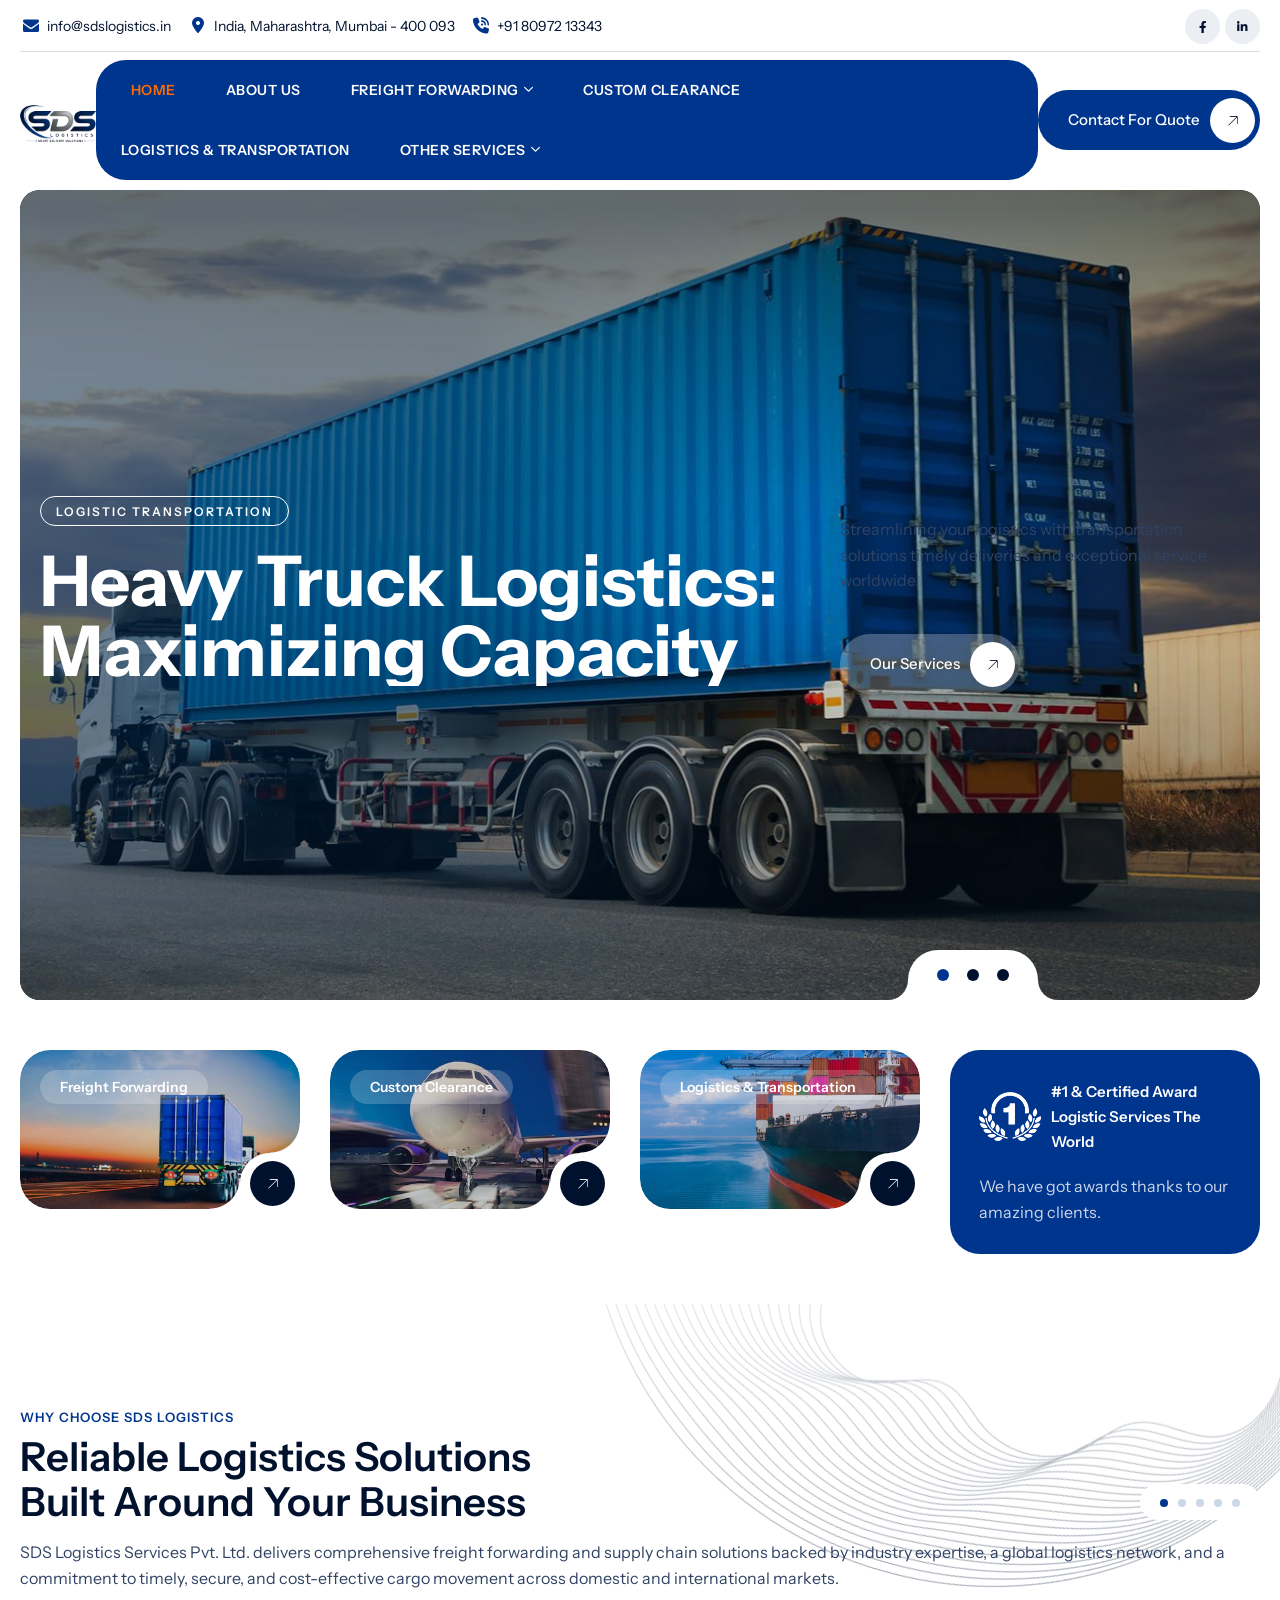
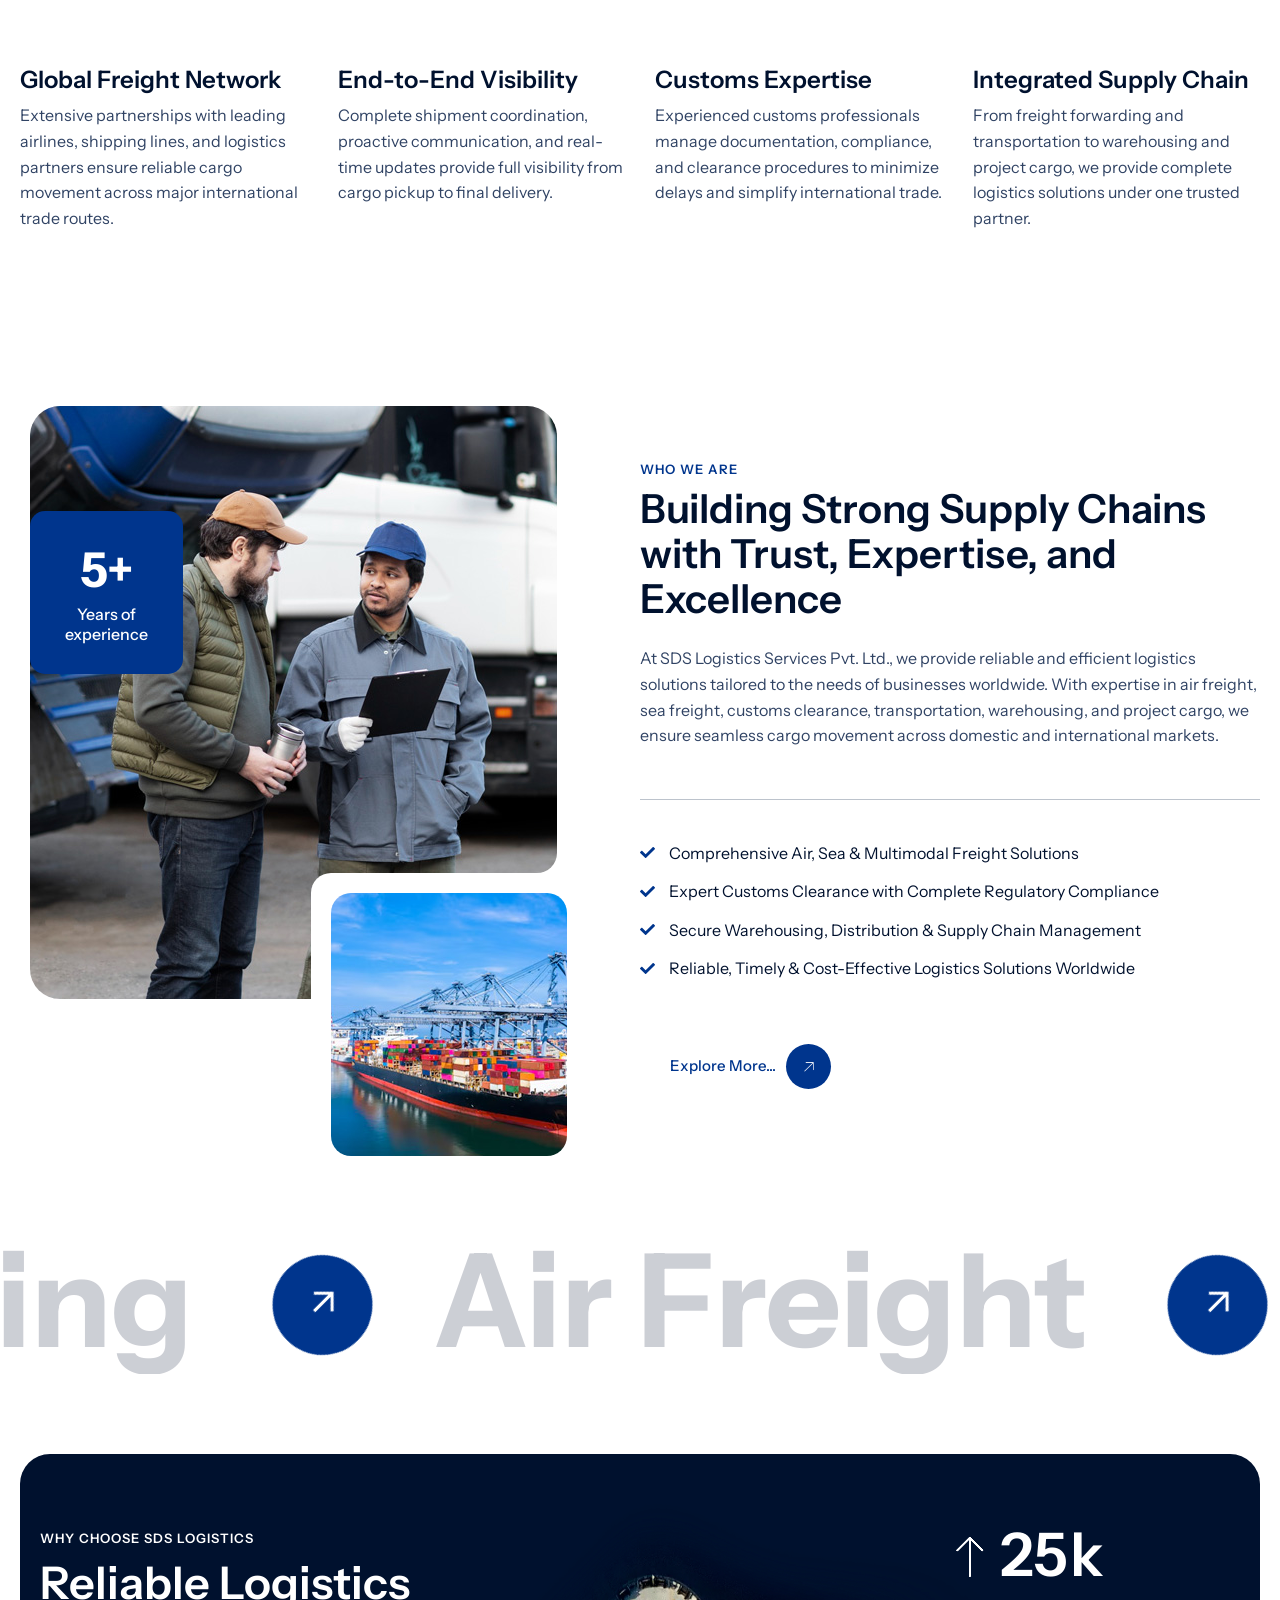
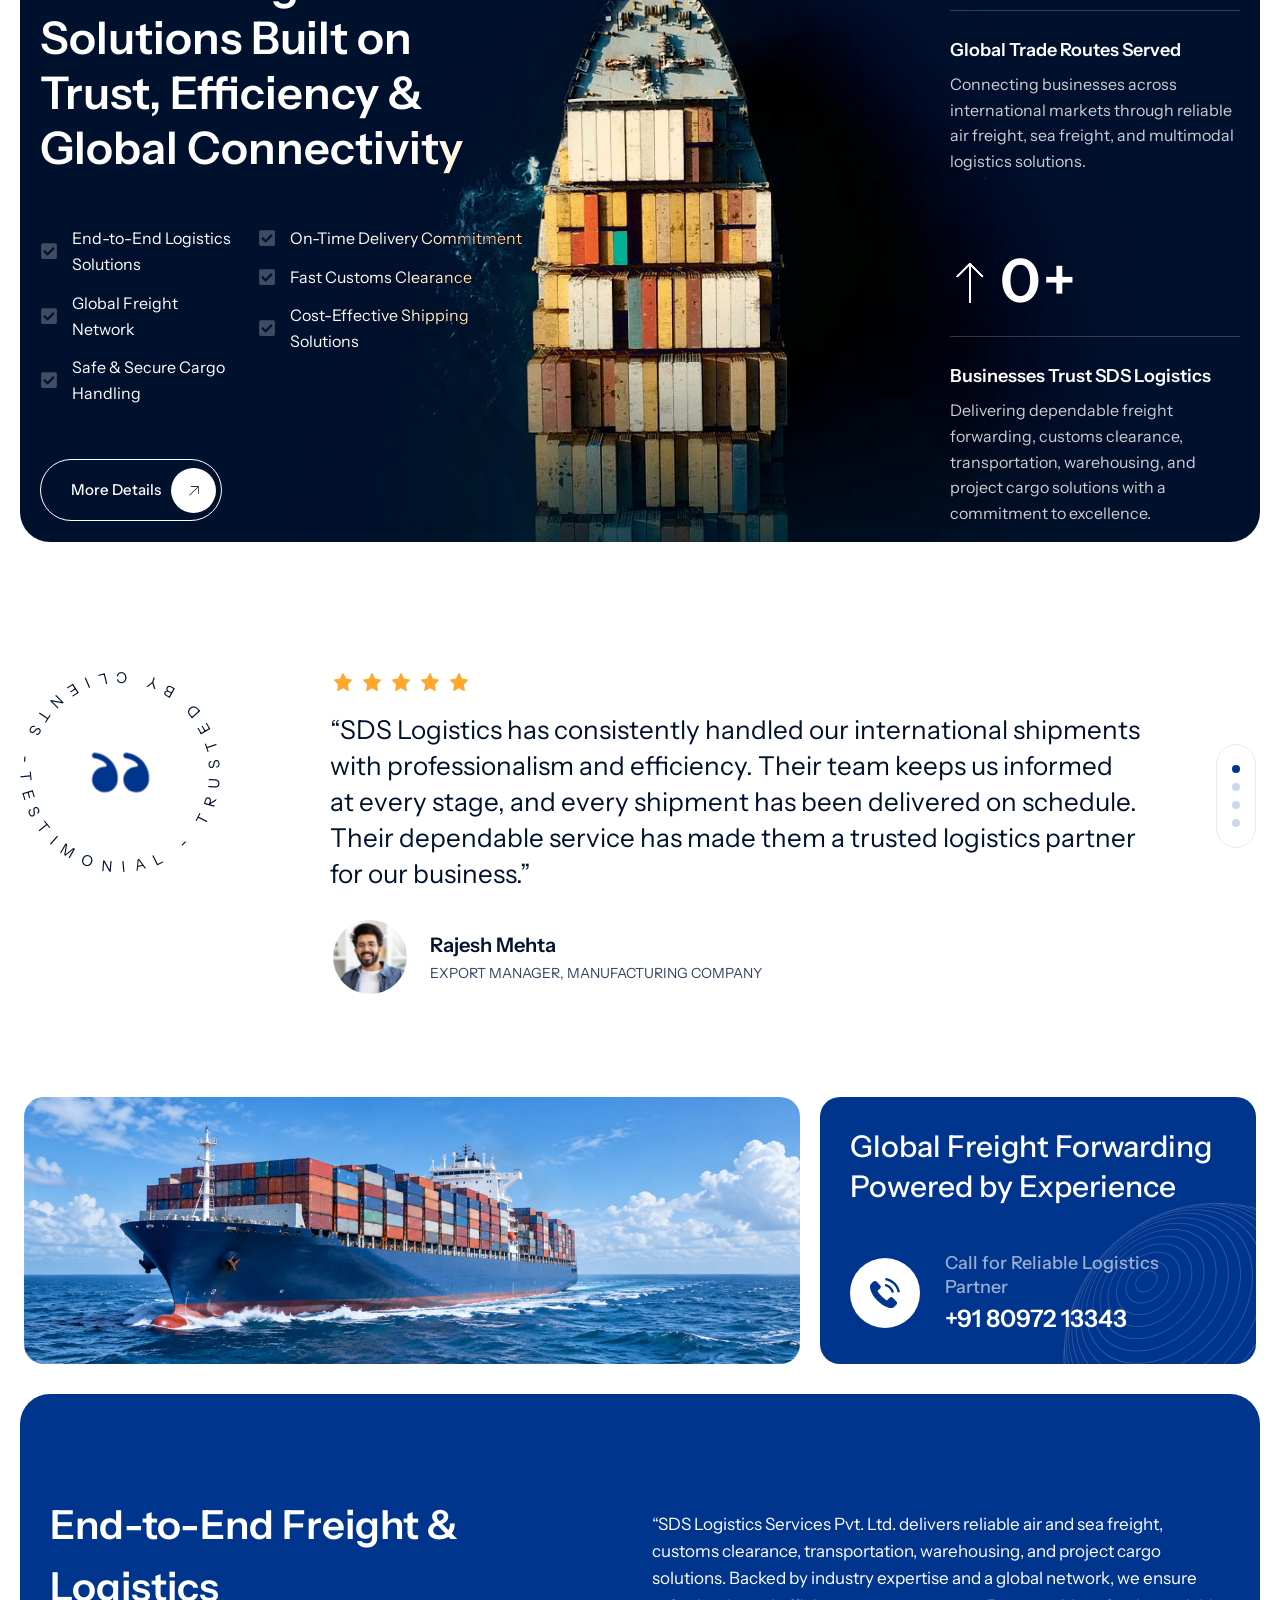
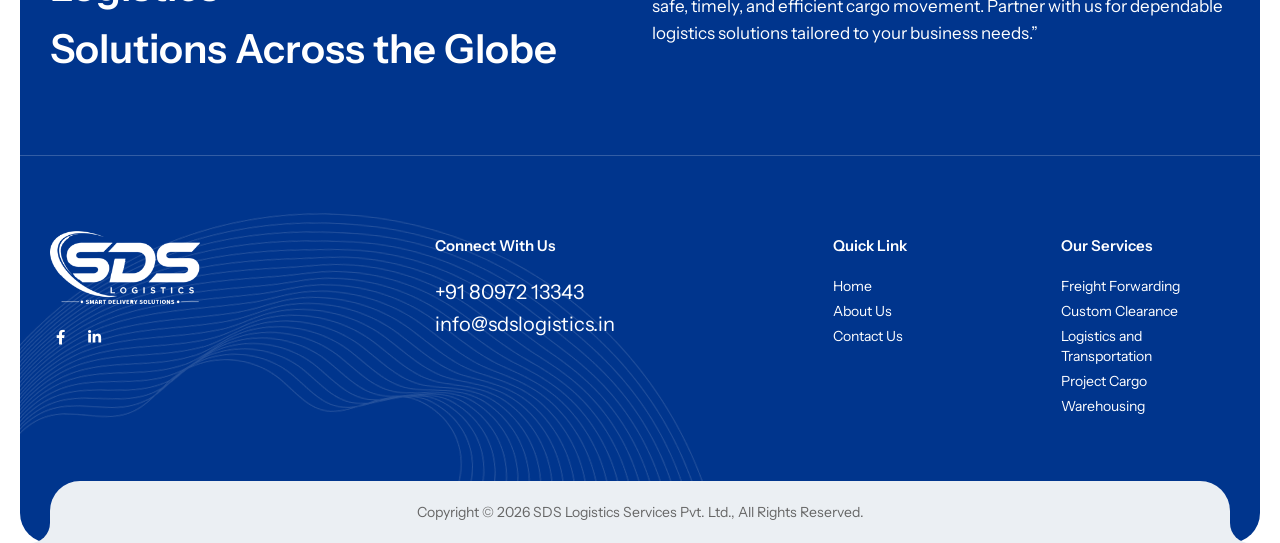
==== commit f6497d76: "minox fixes added" ====
--- a/index.html
+++ b/index.html
@@ -1,79 +1,86 @@
 <!doctype html>
 <html class="no-js" lang="en">
-   
+
 <head>
-      <meta charset="utf-8">
-      <meta http-equiv="x-ua-compatible" content="ie=edge">
-      <title>SDS Logistics Services Pvt. Ltd. - Freight Solutions You Can Trust</title>
-      <meta name="robots" content="noindex, follow">
-      <meta name="description" content="SDS Logistics Services Pvt. Ltd. provides reliable freight solutions you can trust. Contact us for all your logistics needs.">
-      <meta name="viewport" content="width=device-width, initial-scale=1, shrink-to-fit=no">
-      <!-- Favicon -->
-      <link rel="shortcut icon" type="image/x-icon" href="images/fevicon.png">      
-      <!-- CSS
+	<meta charset="utf-8">
+	<meta http-equiv="x-ua-compatible" content="ie=edge">
+	<title>SDS Logistics Services Pvt. Ltd. - Freight Solutions You Can Trust</title>
+	<meta name="robots" content="noindex, follow">
+	<meta name="description"
+		content="SDS Logistics Services Pvt. Ltd. provides reliable freight solutions you can trust. Contact us for all your logistics needs.">
+	<meta name="viewport" content="width=device-width, initial-scale=1, shrink-to-fit=no">
+	<!-- Favicon -->
+	<link rel="shortcut icon" type="image/x-icon" href="images/fevicon.png">
+	<!-- CSS
          ============================================ -->
-      <!-- Bootstrap CSS -->
-      <link rel="stylesheet" href="css/bootstrap.min.css">
-      <!-- Fontawesome -->
-      <link rel="stylesheet" href="css/fontawesome.css">
-      <!-- Flaticon -->
-      <link rel="stylesheet" href="css/flaticon.css">
-      <!-- Base Icons -->
-      <link rel="stylesheet" href="css/pbminfotech-base-icons.css">
-      <!-- Themify Icons -->
-      <link rel="stylesheet" href="css/themify-icons.css">
-      <!-- Slick -->
-      <link rel="stylesheet" href="css/swiper.min.css">
-      <!-- Magnific -->
-      <link rel="stylesheet" href="css/magnific-popup.css">
-      <!-- AOS -->
-      <link rel="stylesheet" href="css/aos.css">
-      <!-- Shortcode CSS -->
-      <link rel="stylesheet" href="css/shortcode.css">
-      <!-- Base CSS -->
-      <link rel="stylesheet" href="css/base.css">
-      <!-- Style CSS -->
-      <link rel="stylesheet" href="css/style.css">
-      <!-- Responsive CSS -->
-      <link rel="stylesheet" href="css/responsive.css">
-     <style>
-    @media (min-width: 1201px) {
-    .header-style-1 {
-        overflow: hidden;
-        margin: 0px 20px 0;
-                    }
-    }
-	@media (min-width: 1200px) {
-    .header-style-2 .site-navigation ul.navigation > li > a {
-        color: #ffffff;
-    }
-	}
-	@media (min-width: 1200px) {
-		.header-style-2 .site-navigation {
-			border-radius: 30px;
-			background-color: rgb(0 53 141);
+	<!-- Bootstrap CSS -->
+	<link rel="stylesheet" href="css/bootstrap.min.css">
+	<!-- Fontawesome -->
+	<link rel="stylesheet" href="css/fontawesome.css">
+	<!-- Flaticon -->
+	<link rel="stylesheet" href="css/flaticon.css">
+	<!-- Base Icons -->
+	<link rel="stylesheet" href="css/pbminfotech-base-icons.css">
+	<!-- Themify Icons -->
+	<link rel="stylesheet" href="css/themify-icons.css">
+	<!-- Slick -->
+	<link rel="stylesheet" href="css/swiper.min.css">
+	<!-- Magnific -->
+	<link rel="stylesheet" href="css/magnific-popup.css">
+	<!-- AOS -->
+	<link rel="stylesheet" href="css/aos.css">
+	<!-- Shortcode CSS -->
+	<link rel="stylesheet" href="css/shortcode.css">
+	<!-- Base CSS -->
+	<link rel="stylesheet" href="css/base.css">
+	<!-- Style CSS -->
+	<link rel="stylesheet" href="css/style.css">
+	<!-- Responsive CSS -->
+	<link rel="stylesheet" href="css/responsive.css">
+	<style>
+		@media (min-width: 1201px) {
+			.header-style-1 {
+				overflow: hidden;
+				margin: 0px 20px 0;
+			}
 		}
-	}
-	@media (min-width: 1201px) {
-    .site-header.header-style-2 .main-menu ul > li.dropdown > a:after {
-        color: #ffffff;
-    }
-	}
-      </style>	
-   </head>
-   <body>
+
+		@media (min-width: 1200px) {
+			.header-style-2 .site-navigation ul.navigation>li>a {
+				color: #ffffff;
+			}
+		}
+
+		@media (min-width: 1200px) {
+			.header-style-2 .site-navigation {
+				border-radius: 30px;
+				background-color: rgb(0 53 141);
+			}
+		}
+
+		@media (min-width: 1201px) {
+			.site-header.header-style-2 .main-menu ul>li.dropdown>a:after {
+				color: #ffffff;
+			}
+		}
+	</style>
+</head>
+
+<body>
 
 	<!-- page wrapper -->
 	<div class="page-wrapper" id="page">
 		<!-- Header Main Area -->
 		<header class="site-header header-style-2 pbmit-bg-color-white">
 			<div class="pbmit-pre-header-wrapper pbmit-color-blackish">
-                <div class="container-fluid p-0">
-				   	<div class="pbmit-pre-header-content d-flex justify-content-between">
+				<div class="container-fluid p-0">
+					<div class="pbmit-pre-header-content d-flex justify-content-between">
 						<div class="pbmit-pre-header-left">
 							<ul class="pbmit-contact-info">
-								<li><i class="pbmit-base-icon-mail-alt"></i><a href="mailto:info@sdslogistics.in" class="">info@sdslogistics.in</a></li>
-								<li><i class="pbmit-base-icon-location-dot-solid"></i>India, Maharashtra, Mumbai - 400 093</li>
+								<li><i class="pbmit-base-icon-mail-alt"></i><a href="mailto:info@sdslogistics.in"
+										class="">info@sdslogistics.in</a></li>
+								<li><i class="pbmit-base-icon-location-dot-solid"></i>India, Maharashtra, Mumbai - 400
+									093</li>
 								<li><i class="pbmit-base-icon-phone-volume-solid-1"></i>+91 80972 13343</li>
 							</ul>
 						</div>
@@ -90,8 +97,8 @@
 									</a>
 								</li>
 							</ul>
-					  	</div>
-				   	</div>
+						</div>
+					</div>
 				</div>
 			</div>
 			<div class="pbmit-main-header-area">
@@ -107,7 +114,7 @@
 						<div class="site-navigation">
 							<nav class="main-menu navbar-expand-xl navbar-light">
 								<div class="navbar-header">
-									<!-- Toggle Button --> 
+									<!-- Toggle Button -->
 									<button class="navbar-toggler" type="button">
 										<i class="pbmit-base-icon-menu-1"></i>
 									</button>
@@ -116,31 +123,38 @@
 								<div class="collapse navbar-collapse clearfix show" id="pbmit-menu">
 									<div class="pbmit-menu-wrap">
 										<span class="closepanel">
-											<svg class="qodef-svg--close qodef-m" xmlns="http://www.w3.org/2000/svg" width="20.163" height="20.163" viewBox="0 0 26.163 26.163">
-												<rect width="36" height="1" transform="translate(0.707) rotate(45)"></rect>
-												<rect width="36" height="1" transform="translate(0 25.456) rotate(-45)"></rect>
+											<svg class="qodef-svg--close qodef-m" xmlns="http://www.w3.org/2000/svg"
+												width="20.163" height="20.163" viewBox="0 0 26.163 26.163">
+												<rect width="36" height="1" transform="translate(0.707) rotate(45)">
+												</rect>
+												<rect width="36" height="1" transform="translate(0 25.456) rotate(-45)">
+												</rect>
 											</svg>
 										</span>
-                                            <ul class="navigation clearfix">
-													<li><a href="index.html">Home</a></li>
-													<li class="active"><a href="about-sds-logistics-services.html">About Us</a></li>
-													<li class="dropdown">
-														<a href="freight-forwarding.html">Freight Forwarding</a>
-														<ul>
-															<li><a href="freight-forwarding.html#air">Air Freight</a></li>
-															<li><a href="freight-forwarding.html#sea">Sea Freight</a></li>
-														</ul>
-													</li>
-													<li class=""><a href="custom-clearance.html">Custom Clearance</a></li>
-													<li class=""><a href="logistics-and-transportation.html">Logistics & Transportation</a></li>
-													<li class="dropdown">
-														<a href="other-services.html">Other Services</a>
-														<ul>
-															<li class=""><a href="other-services.html#project-cargo">Project cargo</a></li>
-															<li class=""><a href="other-services.html#warehousing">Warehousing</a></li>
-														</ul>
-													</li>
+										<ul class="navigation clearfix">
+											<li class="home-active"><a href="index.html">Home</a></li>
+											<li class="active"><a href="about-sds-logistics-services.html">About Us</a>
+											</li>
+											<li class="dropdown">
+												<a href="freight-forwarding.html">Freight Forwarding</a>
+												<ul>
+													<li><a href="freight-forwarding.html#air">Air Freight</a></li>
+													<li><a href="freight-forwarding.html#sea">Sea Freight</a></li>
 												</ul>
+											</li>
+											<li class=""><a href="custom-clearance.html">Custom Clearance</a></li>
+											<li class=""><a href="logistics-and-transportation.html">Logistics &
+													Transportation</a></li>
+											<li class="dropdown">
+												<a href="other-services.html">Other Services</a>
+												<ul>
+													<li class=""><a href="other-services.html#project-cargo">Project
+															cargo</a></li>
+													<li class=""><a
+															href="other-services.html#warehousing">Warehousing</a></li>
+												</ul>
+											</li>
+										</ul>
 									</div>
 								</div>
 							</nav>
@@ -158,23 +172,29 @@
 				</div>
 			</div>
 			<div class="pbmit-slider-area pbmit-slider-two">
-				<div class="swiper-slider" data-autoplay="true" data-loop="true" data-dots="true" data-arrows="false" data-columns="1" data-margin="0" data-effect="fade">
+				<div class="swiper-slider" data-autoplay="true" data-loop="true" data-dots="true" data-arrows="false"
+					data-columns="1" data-margin="0" data-effect="fade">
 					<div class="swiper-wrapper">
 						<!-- Slide1 -->
 						<div class="swiper-slide">
 							<div class="pbmit-slider-item">
-								<div class="pbmit-slider-bg" style="background-image: url(images/banner-slider-img/demo-01-slide-1.jpg);"></div>
+								<div class="pbmit-slider-bg"
+									style="background-image: url(images/banner-slider-img/demo-01-slide-1.jpg);"></div>
 								<div class="container">
 									<div class="pbmit-slider-content">
 										<div class="row align-items-end g-0">
 											<div class="col-md-12 col-lg-8">
-												<h5 class="pbmit-sub-title transform-right transform-delay-1"><span>Logistic Transportation</span></h5>
-												<h2 class="pbmit-title transform-left-1 transform-delay-2"><span>Heavy Truck Logistics: <br> Maximizing Capacity</span></h2>
+												<h5 class="pbmit-sub-title transform-right transform-delay-1">
+													<span>Logistic Transportation</span>
+												</h5>
+												<h2 class="pbmit-title transform-left-1 transform-delay-2"><span>Heavy
+														Truck Logistics: <br> Maximizing Capacity</span></h2>
 											</div>
 											<div class="col-md-12 col-lg-4">
 												<div class="pbmit-slider-right-content">
 													<div class="pbmit-desc transform-center transform-delay-3">
-														Streamlining your logistics with transportation <br> solutions timely deliveries and exceptional service <br> worldwide.
+														Streamlining your logistics with transportation <br> solutions
+														timely deliveries and exceptional service <br> worldwide.
 													</div>
 													<div class="pbmit-button transform-bottom transform-delay-4">
 														<a class="pbmit-btn" href="services.html">
@@ -193,18 +213,24 @@
 						<!-- Slide2 -->
 						<div class="swiper-slide">
 							<div class="pbmit-slider-item">
-								<div class="pbmit-slider-bg" style="background-image: url(images/banner-slider-img/demo-01-slide-2.jpg);"></div>
+								<div class="pbmit-slider-bg"
+									style="background-image: url(images/banner-slider-img/demo-01-slide-2.jpg);"></div>
 								<div class="container">
 									<div class="pbmit-slider-content">
 										<div class="row align-items-end">
 											<div class="col-md-12 col-lg-8 g-0">
-												<h5 class="pbmit-sub-title transform-right transform-delay-1"><span>Logistic Transportation</span></h5>
-												<h2 class="pbmit-title transform-left-1 transform-delay-2"><span>Airplane Logistics: <br> Soaring to New Heights</span></h2>
+												<h5 class="pbmit-sub-title transform-right transform-delay-1">
+													<span>Logistic Transportation</span>
+												</h5>
+												<h2 class="pbmit-title transform-left-1 transform-delay-2">
+													<span>Airplane Logistics: <br> Soaring to New Heights</span>
+												</h2>
 											</div>
 											<div class="col-md-12 col-lg-4">
 												<div class="pbmit-slider-right-content">
 													<div class="pbmit-desc transform-center transform-delay-3">
-														Streamlining your logistics with transportation <br> solutions timely deliveries and exceptional service <br> worldwide.
+														Streamlining your logistics with transportation <br> solutions
+														timely deliveries and exceptional service <br> worldwide.
 													</div>
 													<div class="pbmit-button transform-bottom transform-delay-4">
 														<a class="pbmit-btn" href="services.html">
@@ -223,18 +249,24 @@
 						<!-- Slide3 -->
 						<div class="swiper-slide">
 							<div class="pbmit-slider-item">
-								<div class="pbmit-slider-bg" style="background-image: url(images/banner-slider-img/demo-01-slide-3.jpg);"></div>
+								<div class="pbmit-slider-bg"
+									style="background-image: url(images/banner-slider-img/demo-01-slide-3.jpg);"></div>
 								<div class="container">
 									<div class="pbmit-slider-content">
 										<div class="row align-items-end">
 											<div class="col-md-12 col-lg-8">
-												<h5 class="pbmit-sub-title transform-right transform-delay-1"><span>Logistic Transportation</span></h5>
-												<h2 class="pbmit-title transform-left-1 transform-delay-2"><span>Logistics Excellence: <br> Beyond Boundaries</span></h2>
+												<h5 class="pbmit-sub-title transform-right transform-delay-1">
+													<span>Logistic Transportation</span>
+												</h5>
+												<h2 class="pbmit-title transform-left-1 transform-delay-2">
+													<span>Logistics Excellence: <br> Beyond Boundaries</span>
+												</h2>
 											</div>
 											<div class="col-md-12 col-lg-4">
 												<div class="pbmit-slider-right-content">
 													<div class="pbmit-desc transform-center transform-delay-3">
-														Streamlining your logistics with transportation <br> solutions timely deliveries and exceptional service <br> worldwide.
+														Streamlining your logistics with transportation <br> solutions
+														timely deliveries and exceptional service <br> worldwide.
 													</div>
 													<div class="pbmit-button transform-bottom transform-delay-4">
 														<a class="pbmit-btn" href="services.html">
@@ -256,21 +288,24 @@
 		</header>
 		<!-- Header Main Area End Here -->
 
-        <!-- Page Content -->
-        <div class="page-content">
-
-			<!-- Services Box Start --> 
-            <section class="award-section-two pbmit-bg-color-white animated fadeIn animated-fast pbmit-element-award-box-style-1">
+		<!-- Page Content -->
+		<div class="page-content">
+
+			<!-- Services Box Start -->
+			<section
+				class="award-section-two pbmit-bg-color-white animated fadeIn animated-fast pbmit-element-award-box-style-1">
 				<div class="container-fluid">
 					<div class="row g-0">
 						<div class="col-md-12 col-xl-9 pbmit-left-col">
-							<div class="swiper-slider" data-autoplay="false" data-loop="true" data-dots="false" data-arrows="false" data-columns="3" data-margin="30" data-effect="slide">
+							<div class="swiper-slider" data-autoplay="false" data-loop="true" data-dots="false"
+								data-arrows="false" data-columns="3" data-margin="30" data-effect="slide">
 								<div class="swiper-wrapper">
 									<!-- Slide1 -->
 									<article class="pbmit-award-box-style-1 swiper-slide">
 										<div class="pbmit-awardbox-wrapper">
-											<div class= "pbmit-img-box">
-												<img src="images/homepage-2/award-box/img-01.jpg" alt="Freight Forwarding">		
+											<div class="pbmit-img-box">
+												<img src="images/homepage-2/award-box/img-01.jpg"
+													alt="Freight Forwarding">
 												<h4 class="pbmit-freight-box-title">Freight Forwarding</h4>
 											</div>
 											<div class="pbmit-shape-wraper">
@@ -287,8 +322,9 @@
 									<!-- Slide2 -->
 									<article class="pbmit-award-box-style-1 swiper-slide">
 										<div class="pbmit-awardbox-wrapper">
-											<div class= "pbmit-img-box">
-												<img src="images/homepage-2/award-box/img-02.jpg" alt="Custom Clearance">		
+											<div class="pbmit-img-box">
+												<img src="images/homepage-2/award-box/img-02.jpg"
+													alt="Custom Clearance">
 												<h4 class="pbmit-freight-box-title">Custom Clearance</h4>
 											</div>
 											<div class="pbmit-shape-wraper">
@@ -305,14 +341,16 @@
 									<!-- Slide3 -->
 									<article class="pbmit-award-box-style-1 swiper-slide">
 										<div class="pbmit-awardbox-wrapper">
-											<div class= "pbmit-img-box">
-												<img src="images/homepage-2/award-box/img-03.jpg" alt="Logistics & Transportation">		
+											<div class="pbmit-img-box">
+												<img src="images/homepage-2/award-box/img-03.jpg"
+													alt="Logistics & Transportation">
 												<h4 class="pbmit-freight-box-title">Logistics & Transportation</h4>
 											</div>
 											<div class="pbmit-shape-wraper">
 												<div class="pbmit-shape-wraper-inner">
 													<div class="pbmit-award-btn">
-														<a class="pbmit-button-inner" href="logistics-and-transportation.html">
+														<a class="pbmit-button-inner"
+															href="logistics-and-transportation.html">
 															<span class="pbmit-button-icon">View Detail</span>
 														</a>
 													</div>
@@ -323,8 +361,8 @@
 									<!-- Slide4 -->
 									<article class="pbmit-award-box-style-1 swiper-slide">
 										<div class="pbmit-awardbox-wrapper">
-											<div class= "pbmit-img-box">
-												<img src="images/homepage-2/award-box/img-04.jpg" alt="Ocean Freight">		
+											<div class="pbmit-img-box">
+												<img src="images/homepage-2/award-box/img-04.jpg" alt="Ocean Freight">
 												<h4 class="pbmit-freight-box-title">Ocean Freight</h4>
 											</div>
 											<div class="pbmit-shape-wraper">
@@ -345,128 +383,144 @@
 							<div class="pbmit-award-wraper">
 								<div class="pbmit-award-image-title">
 									<div class="pbmit-award-image">
-										<img src="images/homepage-2/1st-award.png" alt="#1 &amp; Certified Award Logistic Services The World" class="img-fluid">
+										<img src="images/homepage-2/1st-award.png"
+											alt="#1 &amp; Certified Award Logistic Services The World"
+											class="img-fluid">
 									</div>
 									<div class="pbmit-award-heading">
-										<h4 class="pbmit-award-title">#1 &amp; Certified Award Logistic Services The World</h4>
-									</div>
-								</div>
-								<div class="pbmit-award-box-desc">We have got awards thanks to our amazing clients.</div>
+										<h4 class="pbmit-award-title">#1 &amp; Certified Award Logistic Services The
+											World</h4>
+									</div>
+								</div>
+								<div class="pbmit-award-box-desc">We have got awards thanks to our amazing clients.
+								</div>
 							</div>
 						</div>
 					</div>
 				</div>
-            </section>
-            <!-- Services Box End -->
-			<!-- Service Start --> 
-            <section class="service-two-bg">
+			</section>
+			<!-- Services Box End -->
+			<!-- Service Start -->
+			<section class="service-two-bg">
 				<div class="container">
-					<div class="swiper-slider pb-0" data-autoplay="false" data-loop="true" data-dots="true" data-arrows="false" data-columns="4" data-margin="30" data-effect="slide">
-					<div class="pbmit-heading-subheading">
-						<h4 class="pbmit-subtitle">Why Choose SDS Logistics</h4>
-						<h2 class="pbmit-title">
-							Reliable Logistics Solutions <br>
-							Built Around Your Business
-						</h2>
-						<p class="mt-3">
-							SDS Logistics Services Pvt. Ltd. delivers comprehensive freight forwarding and supply chain solutions backed by industry expertise, a global logistics network, and a commitment to timely, secure, and cost-effective cargo movement across domestic and international markets.
-						</p>
-					</div>
-
-					<div class="swiper-wrapper pt-4">
-
-						<!-- Card 1 -->
-						<article class="pbmit-service-style-2 swiper-slide">
-							<div class="pbminfotech-post-item">
-								<div class="pbminfotech-box-content">
-									<div class="pbmit-serv-cat"></div>
-
-									<h3 class="pbmit-service-title">
-										<a href="#">Global Freight Network</a>
-									</h3>
-
-									<div class="pbmit-service-description">
-										<p>Extensive partnerships with leading airlines, shipping lines, and logistics partners ensure reliable cargo movement across major international trade routes.</p>
-									</div>
-								</div>
-							</div>
-						</article>
-
-						<!-- Card 2 -->
-						<article class="pbmit-service-style-2 swiper-slide">
-							<div class="pbminfotech-post-item">
-								<div class="pbminfotech-box-content">
-									<div class="pbmit-serv-cat"></div>
-
-									<h3 class="pbmit-service-title">
-										<a href="#">End-to-End Visibility</a>
-									</h3>
-
-									<div class="pbmit-service-description">
-										<p>Complete shipment coordination, proactive communication, and real-time updates provide full visibility from cargo pickup to final delivery.</p>
-									</div>
-								</div>
-							</div>
-						</article>
-
-						<!-- Card 3 -->
-						<article class="pbmit-service-style-2 swiper-slide">
-							<div class="pbminfotech-post-item">
-								<div class="pbminfotech-box-content">
-									<div class="pbmit-serv-cat"></div>
-
-									<h3 class="pbmit-service-title">
-										<a href="#">Customs Expertise</a>
-									</h3>
-
-									<div class="pbmit-service-description">
-										<p>Experienced customs professionals manage documentation, compliance, and clearance procedures to minimize delays and simplify international trade.</p>
-									</div>
-								</div>
-							</div>
-						</article>
-
-						<!-- Card 4 -->
-						<article class="pbmit-service-style-2 swiper-slide">
-							<div class="pbminfotech-post-item">
-								<div class="pbminfotech-box-content">
-									<div class="pbmit-serv-cat"></div>
-
-									<h3 class="pbmit-service-title">
-										<a href="#">Integrated Supply Chain</a>
-									</h3>
-
-									<div class="pbmit-service-description">
-										<p>From freight forwarding and transportation to warehousing and project cargo, we provide complete logistics solutions under one trusted partner.</p>
-									</div>
-								</div>
-							</div>
-						</article>
-
-						<!-- Card 5 -->
-						<article class="pbmit-service-style-2 swiper-slide">
-							<div class="pbminfotech-post-item">
-								<div class="pbminfotech-box-content">
-									<div class="pbmit-serv-cat"></div>
-
-									<h3 class="pbmit-service-title">
-										<a href="#">Safe & Timely Delivery</a>
-									</h3>
-
-									<div class="pbmit-service-description">
-										<p>Every shipment is handled with precision, safety, and operational excellence to ensure secure, on-time, and cost-effective deliveries.</p>
-									</div>
-								</div>
-							</div>
-						</article>
-
-					</div>
+					<div class="swiper-slider pb-0" data-autoplay="false" data-loop="true" data-dots="true"
+						data-arrows="false" data-columns="4" data-margin="30" data-effect="slide">
+						<div class="pbmit-heading-subheading">
+							<h4 class="pbmit-subtitle">Why Choose SDS Logistics</h4>
+							<h2 class="pbmit-title">
+								Reliable Logistics Solutions <br>
+								Built Around Your Business
+							</h2>
+							<p class="mt-3">
+								SDS Logistics Services Pvt. Ltd. delivers comprehensive freight forwarding and supply
+								chain solutions backed by industry expertise, a global logistics network, and a
+								commitment to timely, secure, and cost-effective cargo movement across domestic and
+								international markets.
+							</p>
+						</div>
+
+						<div class="swiper-wrapper pt-4">
+
+							<!-- Card 1 -->
+							<article class="pbmit-service-style-2 swiper-slide">
+								<div class="pbminfotech-post-item">
+									<div class="pbminfotech-box-content">
+										<div class="pbmit-serv-cat"></div>
+
+										<h3 class="pbmit-service-title">
+											<a href="#">Global Freight Network</a>
+										</h3>
+
+										<div class="pbmit-service-description">
+											<p>Extensive partnerships with leading airlines, shipping lines, and
+												logistics partners ensure reliable cargo movement across major
+												international trade routes.</p>
+										</div>
+									</div>
+								</div>
+							</article>
+
+							<!-- Card 2 -->
+							<article class="pbmit-service-style-2 swiper-slide">
+								<div class="pbminfotech-post-item">
+									<div class="pbminfotech-box-content">
+										<div class="pbmit-serv-cat"></div>
+
+										<h3 class="pbmit-service-title">
+											<a href="#">End-to-End Visibility</a>
+										</h3>
+
+										<div class="pbmit-service-description">
+											<p>Complete shipment coordination, proactive communication, and real-time
+												updates provide full visibility from cargo pickup to final delivery.</p>
+										</div>
+									</div>
+								</div>
+							</article>
+
+							<!-- Card 3 -->
+							<article class="pbmit-service-style-2 swiper-slide">
+								<div class="pbminfotech-post-item">
+									<div class="pbminfotech-box-content">
+										<div class="pbmit-serv-cat"></div>
+
+										<h3 class="pbmit-service-title">
+											<a href="#">Customs Expertise</a>
+										</h3>
+
+										<div class="pbmit-service-description">
+											<p>Experienced customs professionals manage documentation, compliance, and
+												clearance procedures to minimize delays and simplify international
+												trade.</p>
+										</div>
+									</div>
+								</div>
+							</article>
+
+							<!-- Card 4 -->
+							<article class="pbmit-service-style-2 swiper-slide">
+								<div class="pbminfotech-post-item">
+									<div class="pbminfotech-box-content">
+										<div class="pbmit-serv-cat"></div>
+
+										<h3 class="pbmit-service-title">
+											<a href="#">Integrated Supply Chain</a>
+										</h3>
+
+										<div class="pbmit-service-description">
+											<p>From freight forwarding and transportation to warehousing and project
+												cargo, we provide complete logistics solutions under one trusted
+												partner.</p>
+										</div>
+									</div>
+								</div>
+							</article>
+
+							<!-- Card 5 -->
+							<article class="pbmit-service-style-2 swiper-slide">
+								<div class="pbminfotech-post-item">
+									<div class="pbminfotech-box-content">
+										<div class="pbmit-serv-cat"></div>
+
+										<h3 class="pbmit-service-title">
+											<a href="#">Safe & Timely Delivery</a>
+										</h3>
+
+										<div class="pbmit-service-description">
+											<p>Every shipment is handled with precision, safety, and operational
+												excellence to ensure secure, on-time, and cost-effective deliveries.</p>
+										</div>
+									</div>
+								</div>
+							</article>
+
+						</div>
 					</div>
 				</div>
-            </section>
-            <!-- Service End -->
-
-			<!-- About Start --> 
+			</section>
+			<!-- Service End -->
+
+			<!-- About Start -->
 			<section class="about-section-three" id="pbmit-about" style="padding:50px 0 0 0">
 				<div class="container">
 					<div class="row g-0">
@@ -478,12 +532,15 @@
 											<div class="pbmit-fld-wrap">
 												<h4 class="pbmit-fid-inner">
 													<span class="pbmit-fid-before"></span>
-													<span class="pbmit-number-rotate numinate" data-appear-animation="animateDigits" data-from="0" data-to="25" data-interval="5" data-before="" data-before-style="" data-after="" data-after-style="">25</span>
+													<span class="pbmit-number-rotate numinate"
+														data-appear-animation="animateDigits" data-from="0" data-to="25"
+														data-interval="5" data-before="" data-before-style=""
+														data-after="" data-after-style="">25</span>
 													<span class="pbmit-fid"><span>+</span></span>
 												</h4>
 												<span class="pbmit-fid-title">Years of<br> experience</span>
 											</div>
-										</div>			
+										</div>
 									</div>
 								</div>
 								<div class="about-first-img">
@@ -500,134 +557,155 @@
 							<div class="about-three-right-box">
 								<div class="pbmit-heading-subheading">
 									<h4 class="pbmit-subtitle">Who we are</h4>
-									<h2 class="pbmit-title">Building Strong Supply Chains with Trust, Expertise, and Excellence</h2>
+									<h2 class="pbmit-title">Building Strong Supply Chains with Trust, Expertise, and
+										Excellence</h2>
 									<div class="pbmit-heading-desc">
-										At SDS Logistics Services Pvt. Ltd., we provide reliable and efficient logistics solutions tailored to the needs of businesses worldwide. With expertise in air freight, sea freight, customs clearance, transportation, warehousing, and project cargo, we ensure seamless cargo movement across domestic and international markets.									</div>
-								</div>
-									<ul class="list-group style-2">
-
-										<li class="list-group-item">
-											<span class="pbmit-icon-list-icon">
-												<svg aria-hidden="true" class="e-font-icon-svg e-fas-check" viewBox="0 0 512 512" xmlns="http://www.w3.org/2000/svg">
-													<path d="M173.898 439.404l-166.4-166.4c-9.997-9.997-9.997-26.206 0-36.204l36.203-36.204c9.997-9.998 26.207-9.998 36.204 0L192 312.69 432.095 72.596c9.997-9.997 26.207-9.997 36.204 0l36.203 36.204c9.997 9.997 9.997 26.206 0 36.204l-294.4 294.401c-9.998 9.997-26.207 9.997-36.204-.001z"></path>
-												</svg>
-											</span>
-											<span class="pbmit-icon-list-text">Comprehensive Air, Sea & Multimodal Freight Solutions</span>
-										</li>
-
-										<li class="list-group-item">
-											<span class="pbmit-icon-list-icon">
-												<svg aria-hidden="true" class="e-font-icon-svg e-fas-check" viewBox="0 0 512 512" xmlns="http://www.w3.org/2000/svg">
-													<path d="M173.898 439.404l-166.4-166.4c-9.997-9.997-9.997-26.206 0-36.204l36.203-36.204c9.997-9.998 26.207-9.998 36.204 0L192 312.69 432.095 72.596c9.997-9.997 26.207-9.997 36.204 0l36.203 36.204c9.997 9.997 9.997 26.206 0 36.204l-294.4 294.401c-9.998 9.997-26.207 9.997-36.204-.001z"></path>
-												</svg>
-											</span>
-											<span class="pbmit-icon-list-text">Expert Customs Clearance with Complete Regulatory Compliance</span>
-										</li>
-
-										<li class="list-group-item">
-											<span class="pbmit-icon-list-icon">
-												<svg aria-hidden="true" class="e-font-icon-svg e-fas-check" viewBox="0 0 512 512" xmlns="http://www.w3.org/2000/svg">
-													<path d="M173.898 439.404l-166.4-166.4c-9.997-9.997-9.997-26.206 0-36.204l36.203-36.204c9.997-9.998 26.207-9.998 36.204 0L192 312.69 432.095 72.596c9.997-9.997 26.207-9.997 36.204 0l36.203 36.204c9.997 9.997 9.997 26.206 0 36.204l-294.4 294.401c-9.998 9.997-26.207 9.997-36.204-.001z"></path>
-												</svg>
-											</span>
-											<span class="pbmit-icon-list-text">Secure Warehousing, Distribution & Supply Chain Management</span>
-										</li>
-
-										<li class="list-group-item">
-											<span class="pbmit-icon-list-icon">
-												<svg aria-hidden="true" class="e-font-icon-svg e-fas-check" viewBox="0 0 512 512" xmlns="http://www.w3.org/2000/svg">
-													<path d="M173.898 439.404l-166.4-166.4c-9.997-9.997-9.997-26.206 0-36.204l36.203-36.204c9.997-9.998 26.207-9.998 36.204 0L192 312.69 432.095 72.596c9.997-9.997 26.207-9.997 36.204 0l36.203 36.204c9.997 9.997 9.997 26.206 0 36.204l-294.4 294.401c-9.998 9.997-26.207 9.997-36.204-.001z"></path>
-												</svg>
-											</span>
-											<span class="pbmit-icon-list-text">Reliable, Timely & Cost-Effective Logistics Solutions Worldwide</span>
-										</li>
-
-									</ul>
+										At SDS Logistics Services Pvt. Ltd., we provide reliable and efficient logistics
+										solutions tailored to the needs of businesses worldwide. With expertise in air
+										freight, sea freight, customs clearance, transportation, warehousing, and
+										project cargo, we ensure seamless cargo movement across domestic and
+										international markets. </div>
+								</div>
+								<ul class="list-group style-2">
+
+									<li class="list-group-item">
+										<span class="pbmit-icon-list-icon">
+											<svg aria-hidden="true" class="e-font-icon-svg e-fas-check"
+												viewBox="0 0 512 512" xmlns="http://www.w3.org/2000/svg">
+												<path
+													d="M173.898 439.404l-166.4-166.4c-9.997-9.997-9.997-26.206 0-36.204l36.203-36.204c9.997-9.998 26.207-9.998 36.204 0L192 312.69 432.095 72.596c9.997-9.997 26.207-9.997 36.204 0l36.203 36.204c9.997 9.997 9.997 26.206 0 36.204l-294.4 294.401c-9.998 9.997-26.207 9.997-36.204-.001z">
+												</path>
+											</svg>
+										</span>
+										<span class="pbmit-icon-list-text">Comprehensive Air, Sea & Multimodal Freight
+											Solutions</span>
+									</li>
+
+									<li class="list-group-item">
+										<span class="pbmit-icon-list-icon">
+											<svg aria-hidden="true" class="e-font-icon-svg e-fas-check"
+												viewBox="0 0 512 512" xmlns="http://www.w3.org/2000/svg">
+												<path
+													d="M173.898 439.404l-166.4-166.4c-9.997-9.997-9.997-26.206 0-36.204l36.203-36.204c9.997-9.998 26.207-9.998 36.204 0L192 312.69 432.095 72.596c9.997-9.997 26.207-9.997 36.204 0l36.203 36.204c9.997 9.997 9.997 26.206 0 36.204l-294.4 294.401c-9.998 9.997-26.207 9.997-36.204-.001z">
+												</path>
+											</svg>
+										</span>
+										<span class="pbmit-icon-list-text">Expert Customs Clearance with Complete
+											Regulatory Compliance</span>
+									</li>
+
+									<li class="list-group-item">
+										<span class="pbmit-icon-list-icon">
+											<svg aria-hidden="true" class="e-font-icon-svg e-fas-check"
+												viewBox="0 0 512 512" xmlns="http://www.w3.org/2000/svg">
+												<path
+													d="M173.898 439.404l-166.4-166.4c-9.997-9.997-9.997-26.206 0-36.204l36.203-36.204c9.997-9.998 26.207-9.998 36.204 0L192 312.69 432.095 72.596c9.997-9.997 26.207-9.997 36.204 0l36.203 36.204c9.997 9.997 9.997 26.206 0 36.204l-294.4 294.401c-9.998 9.997-26.207 9.997-36.204-.001z">
+												</path>
+											</svg>
+										</span>
+										<span class="pbmit-icon-list-text">Secure Warehousing, Distribution & Supply
+											Chain Management</span>
+									</li>
+
+									<li class="list-group-item">
+										<span class="pbmit-icon-list-icon">
+											<svg aria-hidden="true" class="e-font-icon-svg e-fas-check"
+												viewBox="0 0 512 512" xmlns="http://www.w3.org/2000/svg">
+												<path
+													d="M173.898 439.404l-166.4-166.4c-9.997-9.997-9.997-26.206 0-36.204l36.203-36.204c9.997-9.998 26.207-9.998 36.204 0L192 312.69 432.095 72.596c9.997-9.997 26.207-9.997 36.204 0l36.203 36.204c9.997 9.997 9.997 26.206 0 36.204l-294.4 294.401c-9.998 9.997-26.207 9.997-36.204-.001z">
+												</path>
+											</svg>
+										</span>
+										<span class="pbmit-icon-list-text">Reliable, Timely & Cost-Effective Logistics
+											Solutions Worldwide</span>
+									</li>
+
+								</ul>
 								<div class="pbmit-header-button-1" style="margin-top: 50px;">
 									<a class="pbmit-btn pbmit-btn-white" href="about-sds-logistics-services.html">
-									<span class="pbmit-button-content-wrapper">
-										<span class="pbmit-button-text">Explore More...</span>
-									</span>
-								</a>
-								</div>
-							</div>
-							
+										<span class="pbmit-button-content-wrapper">
+											<span class="pbmit-button-text">Explore More...</span>
+										</span>
+									</a>
+								</div>
+							</div>
+
 						</div>
 					</div>
 				</div>
 			</section>
 			<!-- About End -->
 
-		<!-- Marquee Start --> 
-		<section class="section-lgb" style="padding: 80px 0;">
-			<div class="container-fluid p-0">
-				<div class="swiper-slider marquee">
-					<div class="swiper-wrapper">
-						<article class="pbmit-marquee-effect-style-1 swiper-slide">
-							<div class="pbmit-tag-wrapper">
-								<h2 class="pbmit-element-title" data-text="Land Express">
-									Freight Forwarding
-								</h2>
-							</div>
-						</article>
-						<article class="pbmit-marquee-effect-style-1 swiper-slide">
-							<div class="pbmit-tag-wrapper">
-								<h2 class="pbmit-element-title" data-text="Air Freight">
-									Air Freight
-								</h2>
-							</div>
-						</article>
-						<article class="pbmit-marquee-effect-style-1 swiper-slide">
-							<div class="pbmit-tag-wrapper">
-								<h2 class="pbmit-element-title" data-text="Warehousing">
-									Sea Freight
-								</h2>
-							</div>
-						</article>
-						<article class="pbmit-marquee-effect-style-1 swiper-slide">
-							<div class="pbmit-tag-wrapper">
-								<h2 class="pbmit-element-title" data-text="Rail Freight">
-									Custom Clearance
-								</h2>
-							</div>
-						</article>
-						<article class="pbmit-marquee-effect-style-1 swiper-slide">
-							<div class="pbmit-tag-wrapper">
-								<h2 class="pbmit-element-title" data-text="Best Service">
-									Logistics & Transportation
-								</h2>
-							</div>
-						</article>
-						<article class="pbmit-marquee-effect-style-1 swiper-slide">
-							<div class="pbmit-tag-wrapper">
-								<h2 class="pbmit-element-title" data-text="Best Service">
-									Logistics & Transportation
-								</h2>
-							</div>
-						</article>
-						<article class="pbmit-marquee-effect-style-1 swiper-slide">
-							<div class="pbmit-tag-wrapper">
-								<h2 class="pbmit-element-title" data-text="Best Service">
-									Project Cargo
-								</h2>
-							</div>
-						</article>
-						<article class="pbmit-marquee-effect-style-1 swiper-slide">
-							<div class="pbmit-tag-wrapper">
-								<h2 class="pbmit-element-title" data-text="Best Service">
-									Warehousing
-								</h2>
-							</div>
-						</article>
-						
+			<!-- Marquee Start -->
+			<section class="section-lgb" style="padding: 80px 0;">
+				<div class="container-fluid p-0">
+					<div class="swiper-slider marquee">
+						<div class="swiper-wrapper">
+							<article class="pbmit-marquee-effect-style-1 swiper-slide">
+								<div class="pbmit-tag-wrapper">
+									<h2 class="pbmit-element-title" data-text="Land Express">
+										Freight Forwarding
+									</h2>
+								</div>
+							</article>
+							<article class="pbmit-marquee-effect-style-1 swiper-slide">
+								<div class="pbmit-tag-wrapper">
+									<h2 class="pbmit-element-title" data-text="Air Freight">
+										Air Freight
+									</h2>
+								</div>
+							</article>
+							<article class="pbmit-marquee-effect-style-1 swiper-slide">
+								<div class="pbmit-tag-wrapper">
+									<h2 class="pbmit-element-title" data-text="Warehousing">
+										Sea Freight
+									</h2>
+								</div>
+							</article>
+							<article class="pbmit-marquee-effect-style-1 swiper-slide">
+								<div class="pbmit-tag-wrapper">
+									<h2 class="pbmit-element-title" data-text="Rail Freight">
+										Custom Clearance
+									</h2>
+								</div>
+							</article>
+							<article class="pbmit-marquee-effect-style-1 swiper-slide">
+								<div class="pbmit-tag-wrapper">
+									<h2 class="pbmit-element-title" data-text="Best Service">
+										Logistics & Transportation
+									</h2>
+								</div>
+							</article>
+							<article class="pbmit-marquee-effect-style-1 swiper-slide">
+								<div class="pbmit-tag-wrapper">
+									<h2 class="pbmit-element-title" data-text="Best Service">
+										Logistics & Transportation
+									</h2>
+								</div>
+							</article>
+							<article class="pbmit-marquee-effect-style-1 swiper-slide">
+								<div class="pbmit-tag-wrapper">
+									<h2 class="pbmit-element-title" data-text="Best Service">
+										Project Cargo
+									</h2>
+								</div>
+							</article>
+							<article class="pbmit-marquee-effect-style-1 swiper-slide">
+								<div class="pbmit-tag-wrapper">
+									<h2 class="pbmit-element-title" data-text="Best Service">
+										Warehousing
+									</h2>
+								</div>
+							</article>
+
+						</div>
 					</div>
 				</div>
-			</div>
-		</section>
-		<!-- Marquee End -->
-
-        </div>
-        <!-- Page Content End -->
+			</section>
+			<!-- Marquee End -->
+
+		</div>
+		<!-- Page Content End -->
 
 		<!-- About Us Start -->
 		<section class="about-section-one pbmit-bg-color-blackish" style="padding-top: 50px;;">
@@ -638,26 +716,42 @@
 							<h4 class="pbmit-subtitle">
 								Why Choose SDS Logistics
 							</h4>
-							<h2 class="pbmit-title">Reliable Logistics Solutions Built on Trust, Efficiency & Global Connectivity</h2>
+							<h2 class="pbmit-title">Reliable Logistics Solutions Built on Trust, Efficiency & Global
+								Connectivity</h2>
 						</div>
 						<div class="row">
 							<div class="col-md-5">
 								<ul class="list-group">
 									<li class="list-group-item">
 										<span class="pbmit-icon-list-icon">
-											<svg aria-hidden="true" class="e-font-icon-svg e-fas-check-square" viewBox="0 0 448 512" xmlns="http://www.w3.org/2000/svg"><path d="M400 480H48c-26.51 0-48-21.49-48-48V80c0-26.51 21.49-48 48-48h352c26.51 0 48 21.49 48 48v352c0 26.51-21.49 48-48 48zm-204.686-98.059l184-184c6.248-6.248 6.248-16.379 0-22.627l-22.627-22.627c-6.248-6.248-16.379-6.249-22.628 0L184 302.745l-70.059-70.059c-6.248-6.248-16.379-6.248-22.628 0l-22.627 22.627c-6.248 6.248-6.248 16.379 0 22.627l104 104c6.249 6.25 16.379 6.25 22.628.001z"></path></svg>						
+											<svg aria-hidden="true" class="e-font-icon-svg e-fas-check-square"
+												viewBox="0 0 448 512" xmlns="http://www.w3.org/2000/svg">
+												<path
+													d="M400 480H48c-26.51 0-48-21.49-48-48V80c0-26.51 21.49-48 48-48h352c26.51 0 48 21.49 48 48v352c0 26.51-21.49 48-48 48zm-204.686-98.059l184-184c6.248-6.248 6.248-16.379 0-22.627l-22.627-22.627c-6.248-6.248-16.379-6.249-22.628 0L184 302.745l-70.059-70.059c-6.248-6.248-16.379-6.248-22.628 0l-22.627 22.627c-6.248 6.248-6.248 16.379 0 22.627l104 104c6.249 6.25 16.379 6.25 22.628.001z">
+												</path>
+											</svg>
 										</span>
 										<span class="pbmit-icon-list-text">End-to-End Logistics Solutions</span>
 									</li>
 									<li class="list-group-item">
 										<span class="pbmit-icon-list-icon">
-											<svg aria-hidden="true" class="e-font-icon-svg e-fas-check-square" viewBox="0 0 448 512" xmlns="http://www.w3.org/2000/svg"><path d="M400 480H48c-26.51 0-48-21.49-48-48V80c0-26.51 21.49-48 48-48h352c26.51 0 48 21.49 48 48v352c0 26.51-21.49 48-48 48zm-204.686-98.059l184-184c6.248-6.248 6.248-16.379 0-22.627l-22.627-22.627c-6.248-6.248-16.379-6.249-22.628 0L184 302.745l-70.059-70.059c-6.248-6.248-16.379-6.248-22.628 0l-22.627 22.627c-6.248 6.248-6.248 16.379 0 22.627l104 104c6.249 6.25 16.379 6.25 22.628.001z"></path></svg>						
+											<svg aria-hidden="true" class="e-font-icon-svg e-fas-check-square"
+												viewBox="0 0 448 512" xmlns="http://www.w3.org/2000/svg">
+												<path
+													d="M400 480H48c-26.51 0-48-21.49-48-48V80c0-26.51 21.49-48 48-48h352c26.51 0 48 21.49 48 48v352c0 26.51-21.49 48-48 48zm-204.686-98.059l184-184c6.248-6.248 6.248-16.379 0-22.627l-22.627-22.627c-6.248-6.248-16.379-6.249-22.628 0L184 302.745l-70.059-70.059c-6.248-6.248-16.379-6.248-22.628 0l-22.627 22.627c-6.248 6.248-6.248 16.379 0 22.627l104 104c6.249 6.25 16.379 6.25 22.628.001z">
+												</path>
+											</svg>
 										</span>
 										<span class="pbmit-icon-list-text">Global Freight Network</span>
 									</li>
 									<li class="list-group-item">
 										<span class="pbmit-icon-list-icon">
-											<svg aria-hidden="true" class="e-font-icon-svg e-fas-check-square" viewBox="0 0 448 512" xmlns="http://www.w3.org/2000/svg"><path d="M400 480H48c-26.51 0-48-21.49-48-48V80c0-26.51 21.49-48 48-48h352c26.51 0 48 21.49 48 48v352c0 26.51-21.49 48-48 48zm-204.686-98.059l184-184c6.248-6.248 6.248-16.379 0-22.627l-22.627-22.627c-6.248-6.248-16.379-6.249-22.628 0L184 302.745l-70.059-70.059c-6.248-6.248-16.379-6.248-22.628 0l-22.627 22.627c-6.248 6.248-6.248 16.379 0 22.627l104 104c6.249 6.25 16.379 6.25 22.628.001z"></path></svg>						
+											<svg aria-hidden="true" class="e-font-icon-svg e-fas-check-square"
+												viewBox="0 0 448 512" xmlns="http://www.w3.org/2000/svg">
+												<path
+													d="M400 480H48c-26.51 0-48-21.49-48-48V80c0-26.51 21.49-48 48-48h352c26.51 0 48 21.49 48 48v352c0 26.51-21.49 48-48 48zm-204.686-98.059l184-184c6.248-6.248 6.248-16.379 0-22.627l-22.627-22.627c-6.248-6.248-16.379-6.249-22.628 0L184 302.745l-70.059-70.059c-6.248-6.248-16.379-6.248-22.628 0l-22.627 22.627c-6.248 6.248-6.248 16.379 0 22.627l104 104c6.249 6.25 16.379 6.25 22.628.001z">
+												</path>
+											</svg>
 										</span>
 										<span class="pbmit-icon-list-text">Safe & Secure Cargo Handling</span>
 									</li>
@@ -667,19 +761,34 @@
 								<ul class="list-group">
 									<li class="list-group-item">
 										<span class="pbmit-icon-list-icon">
-											<svg aria-hidden="true" class="e-font-icon-svg e-fas-check-square" viewBox="0 0 448 512" xmlns="http://www.w3.org/2000/svg"><path d="M400 480H48c-26.51 0-48-21.49-48-48V80c0-26.51 21.49-48 48-48h352c26.51 0 48 21.49 48 48v352c0 26.51-21.49 48-48 48zm-204.686-98.059l184-184c6.248-6.248 6.248-16.379 0-22.627l-22.627-22.627c-6.248-6.248-16.379-6.249-22.628 0L184 302.745l-70.059-70.059c-6.248-6.248-16.379-6.248-22.628 0l-22.627 22.627c-6.248 6.248-6.248 16.379 0 22.627l104 104c6.249 6.25 16.379 6.25 22.628.001z"></path></svg>						
+											<svg aria-hidden="true" class="e-font-icon-svg e-fas-check-square"
+												viewBox="0 0 448 512" xmlns="http://www.w3.org/2000/svg">
+												<path
+													d="M400 480H48c-26.51 0-48-21.49-48-48V80c0-26.51 21.49-48 48-48h352c26.51 0 48 21.49 48 48v352c0 26.51-21.49 48-48 48zm-204.686-98.059l184-184c6.248-6.248 6.248-16.379 0-22.627l-22.627-22.627c-6.248-6.248-16.379-6.249-22.628 0L184 302.745l-70.059-70.059c-6.248-6.248-16.379-6.248-22.628 0l-22.627 22.627c-6.248 6.248-6.248 16.379 0 22.627l104 104c6.249 6.25 16.379 6.25 22.628.001z">
+												</path>
+											</svg>
 										</span>
 										<span class="pbmit-icon-list-text">On-Time Delivery Commitment</span>
 									</li>
 									<li class="list-group-item">
 										<span class="pbmit-icon-list-icon">
-											<svg aria-hidden="true" class="e-font-icon-svg e-fas-check-square" viewBox="0 0 448 512" xmlns="http://www.w3.org/2000/svg"><path d="M400 480H48c-26.51 0-48-21.49-48-48V80c0-26.51 21.49-48 48-48h352c26.51 0 48 21.49 48 48v352c0 26.51-21.49 48-48 48zm-204.686-98.059l184-184c6.248-6.248 6.248-16.379 0-22.627l-22.627-22.627c-6.248-6.248-16.379-6.249-22.628 0L184 302.745l-70.059-70.059c-6.248-6.248-16.379-6.248-22.628 0l-22.627 22.627c-6.248 6.248-6.248 16.379 0 22.627l104 104c6.249 6.25 16.379 6.25 22.628.001z"></path></svg>						
+											<svg aria-hidden="true" class="e-font-icon-svg e-fas-check-square"
+												viewBox="0 0 448 512" xmlns="http://www.w3.org/2000/svg">
+												<path
+													d="M400 480H48c-26.51 0-48-21.49-48-48V80c0-26.51 21.49-48 48-48h352c26.51 0 48 21.49 48 48v352c0 26.51-21.49 48-48 48zm-204.686-98.059l184-184c6.248-6.248 6.248-16.379 0-22.627l-22.627-22.627c-6.248-6.248-16.379-6.249-22.628 0L184 302.745l-70.059-70.059c-6.248-6.248-16.379-6.248-22.628 0l-22.627 22.627c-6.248 6.248-6.248 16.379 0 22.627l104 104c6.249 6.25 16.379 6.25 22.628.001z">
+												</path>
+											</svg>
 										</span>
 										<span class="pbmit-icon-list-text">Fast Customs Clearance</span>
 									</li>
 									<li class="list-group-item">
 										<span class="pbmit-icon-list-icon">
-											<svg aria-hidden="true" class="e-font-icon-svg e-fas-check-square" viewBox="0 0 448 512" xmlns="http://www.w3.org/2000/svg"><path d="M400 480H48c-26.51 0-48-21.49-48-48V80c0-26.51 21.49-48 48-48h352c26.51 0 48 21.49 48 48v352c0 26.51-21.49 48-48 48zm-204.686-98.059l184-184c6.248-6.248 6.248-16.379 0-22.627l-22.627-22.627c-6.248-6.248-16.379-6.249-22.628 0L184 302.745l-70.059-70.059c-6.248-6.248-16.379-6.248-22.628 0l-22.627 22.627c-6.248 6.248-6.248 16.379 0 22.627l104 104c6.249 6.25 16.379 6.25 22.628.001z"></path></svg>						
+											<svg aria-hidden="true" class="e-font-icon-svg e-fas-check-square"
+												viewBox="0 0 448 512" xmlns="http://www.w3.org/2000/svg">
+												<path
+													d="M400 480H48c-26.51 0-48-21.49-48-48V80c0-26.51 21.49-48 48-48h352c26.51 0 48 21.49 48 48v352c0 26.51-21.49 48-48 48zm-204.686-98.059l184-184c6.248-6.248 6.248-16.379 0-22.627l-22.627-22.627c-6.248-6.248-16.379-6.249-22.628 0L184 302.745l-70.059-70.059c-6.248-6.248-16.379-6.248-22.628 0l-22.627 22.627c-6.248 6.248-6.248 16.379 0 22.627l104 104c6.249 6.25 16.379 6.25 22.628.001z">
+												</path>
+											</svg>
 										</span>
 										<span class="pbmit-icon-list-text">Cost-Effective Shipping Solutions</span>
 									</li>
@@ -707,29 +816,40 @@
 										</div>
 										<h4 class="pbmit-fid-inner">
 											<span class="pbmit-fid-before"></span>
-											<span class="pbmit-number-rotate numinate" data-appear-animation="animateDigits" data-from="0" data-to="100" data-interval="25" data-before="" data-before-style="" data-after="" data-after-style="">100</span>
+											<span class="pbmit-number-rotate numinate"
+												data-appear-animation="animateDigits" data-from="0" data-to="100"
+												data-interval="25" data-before="" data-before-style="" data-after=""
+												data-after-style="">100</span>
 											<span class="pbmit-fid"><span>k</span></span>
 										</h4>
 									</div>
 									<div class="pbmit-fid-icon-title">
-										<h6 style="color: #fff;">Global Trade Routes Served</h6>		
-										<span class="pbmit-fid-title">Connecting businesses across international markets through reliable air freight, sea freight, and multimodal logistics solutions.</span>
+										<h6 style="color: #fff;">Global Trade Routes Served</h6>
+										<span class="pbmit-fid-title">Connecting businesses across international markets
+											through reliable air freight, sea freight, and multimodal logistics
+											solutions.</span>
 									</div>
 								</div>
 							</div>
 							<div class="pbminfotech-ele-fid-style-2 mt-5 pt-4">
 								<div class="pbmit-fld-contents">
 									<div class="pbmit-fld-wrap">
-										<div class="pbmit-sbox-icon-wrapper pbmit-icon-type-icon"><i class="pbmit-shipex-icon pbmit-shipex-icon-arrow"></i></div>
+										<div class="pbmit-sbox-icon-wrapper pbmit-icon-type-icon"><i
+												class="pbmit-shipex-icon pbmit-shipex-icon-arrow"></i></div>
 										<h4 class="pbmit-fid-inner">
 											<span class="pbmit-fid-before"></span>
-											<span class="pbmit-number-rotate numinate" data-appear-animation="animateDigits" data-from="0" data-to="50" data-interval="25" data-before="" data-before-style="" data-after="" data-after-style="">50</span>
+											<span class="pbmit-number-rotate numinate"
+												data-appear-animation="animateDigits" data-from="0" data-to="50"
+												data-interval="25" data-before="" data-before-style="" data-after=""
+												data-after-style="">50</span>
 											<span class="pbmit-fid"><span>+</span></span>
 										</h4>
 									</div>
-									<div class="pbmit-fid-icon-title">	
-										<h6 style="color: #fff;">Businesses Trust SDS Logistics</h6>	
-										<span class="pbmit-fid-title">Delivering dependable freight forwarding, customs clearance, transportation, warehousing, and project cargo solutions with a commitment to excellence.</span>
+									<div class="pbmit-fid-icon-title">
+										<h6 style="color: #fff;">Businesses Trust SDS Logistics</h6>
+										<span class="pbmit-fid-title">Delivering dependable freight forwarding, customs
+											clearance, transportation, warehousing, and project cargo solutions with a
+											commitment to excellence.</span>
 									</div>
 								</div>
 							</div>
@@ -740,7 +860,7 @@
 		</section>
 		<!-- About Us End -->
 
-		<!-- Testimonial Start --> 
+		<!-- Testimonial Start -->
 		<section>
 			<div class="container">
 				<div class="testimonial-one">
@@ -750,26 +870,36 @@
 								<div class="pbmit-ihbox-box">
 									<div class="pbmit-ihbox-icon">
 										<div class="pbmit-ihbox-icon-wrapper pbmit-icon-type-icon">
-											<svg id="Layer_1" enable-background="new 0 0 100 100" viewBox="0 0 100 100" xmlns="http://www.w3.org/2000/svg">
-												<path d="m54.75 61.7309799v-2.3699951c0-21.9786606 16.2715454-39.8894348 37.5211639-42.4388428 2.7931672-.3351097 5.2288361 1.917471 5.2288361 4.7306748v.0000095c0 2.4273148-1.8343735 4.4202805-4.2426605 4.7236137-7.4862671.9429264-14.1913986 4.3405972-19.203804 9.2676563-1.7802734 1.7499619-.5009689 4.7270927 1.9953613 4.7170334.0236969-.0000954.0474014-.000145.0710983-.000145 12.2492294 0 21.9682159 10.0996895 21.3522568 22.4834023-.538559 10.8274422-9.4114075 19.7002907-20.2388535 20.2388496-12.3837051.6159593-22.4833984-9.1030272-22.4833984-21.3522567z"></path>
-												<path d="m2.5000021 61.2574081.000001-1.8964233c0-21.9786606 16.2715454-39.8894348 37.5211601-42.4388428 2.7931755-.3351097 5.2288368 1.917471 5.2288368 4.7306748v.0003147c0 2.4272079-1.8342209 4.4199734-4.2423592 4.7236252-7.481739.9434032-14.1888084 4.3410473-19.1987572 9.2678051-1.779623 1.7500687-.500473 4.7271957 1.9954643 4.7165833.025219-.0001068.0504398-.0001602.0756588-.0001602 11.8699932 0 21.3699932 9.5 21.3699932 21.3699951 0 12.0883865-9.8361855 21.7125397-21.996748 21.3711853-11.6399678-.3267442-20.7532557-10.200203-20.7532498-21.8447572z"></path>
+											<svg id="Layer_1" enable-background="new 0 0 100 100" viewBox="0 0 100 100"
+												xmlns="http://www.w3.org/2000/svg">
+												<path
+													d="m54.75 61.7309799v-2.3699951c0-21.9786606 16.2715454-39.8894348 37.5211639-42.4388428 2.7931672-.3351097 5.2288361 1.917471 5.2288361 4.7306748v.0000095c0 2.4273148-1.8343735 4.4202805-4.2426605 4.7236137-7.4862671.9429264-14.1913986 4.3405972-19.203804 9.2676563-1.7802734 1.7499619-.5009689 4.7270927 1.9953613 4.7170334.0236969-.0000954.0474014-.000145.0710983-.000145 12.2492294 0 21.9682159 10.0996895 21.3522568 22.4834023-.538559 10.8274422-9.4114075 19.7002907-20.2388535 20.2388496-12.3837051.6159593-22.4833984-9.1030272-22.4833984-21.3522567z">
+												</path>
+												<path
+													d="m2.5000021 61.2574081.000001-1.8964233c0-21.9786606 16.2715454-39.8894348 37.5211601-42.4388428 2.7931755-.3351097 5.2288368 1.917471 5.2288368 4.7306748v.0003147c0 2.4272079-1.8342209 4.4199734-4.2423592 4.7236252-7.481739.9434032-14.1888084 4.3410473-19.1987572 9.2678051-1.779623 1.7500687-.500473 4.7271957 1.9954643 4.7165833.025219-.0001068.0504398-.0001602.0756588-.0001602 11.8699932 0 21.3699932 9.5 21.3699932 21.3699951 0 12.0883865-9.8361855 21.7125397-21.996748 21.3711853-11.6399678-.3267442-20.7532557-10.200203-20.7532498-21.8447572z">
+												</path>
 											</svg>
 										</div>
 									</div>
-									<svg xmlns="http://www.w3.org/2000/svg" xmlns:xlink="http://www.w3.org/1999/xlink" version="1.1" viewBox="0 0 200 200">
+									<svg xmlns="http://www.w3.org/2000/svg" xmlns:xlink="http://www.w3.org/1999/xlink"
+										version="1.1" viewBox="0 0 200 200">
 										<defs>
-											<path d="M0, 100a100, 100 0 1, 0 200, 0a100, 100 0 1, 0 -200, 0" id="txt-path"></path>
+											<path d="M0, 100a100, 100 0 1, 0 200, 0a100, 100 0 1, 0 -200, 0"
+												id="txt-path"></path>
 										</defs>
 										<circle cx="160" cy="100" r="80" fill="none"></circle>
 										<text>
-											<textPath startOffset="0" xlink:href="#txt-path">Testimonial - trusted by clients  -</textPath>
+											<textPath startOffset="0" xlink:href="#txt-path">Testimonial - trusted by
+												clients -</textPath>
 										</text>
 									</svg>
 								</div>
 							</div>
 						</div>
 						<div class="col-md-12 col-xl-9">
-							<div class="swiper-slider mt-xl-0 mt-5" data-autoplay="true" data-loop="true" data-dots="true" data-arrows="false" data-columns="1" data-margin="0" data-effect="slide">
+							<div class="swiper-slider mt-xl-0 mt-5" data-autoplay="true" data-loop="true"
+								data-dots="true" data-arrows="false" data-columns="1" data-margin="0"
+								data-effect="slide">
 								<div class="swiper-wrapper">
 									<!-- Slide1 -->
 									<article class="pbmit-testimonial-style-1 swiper-slide">
@@ -784,20 +914,27 @@
 												</div>
 												<div class="pbminfotech-box-desc">
 													<blockquote class="pbminfotech-testimonial-text">
-														<p>“On the other To hand, we denounce the other To hand, we denounce with We righteous igna tion and dislike men the Loream whotrouble that are bound to ensue don’t look.”</p>
+														<p>“SDS Logistics has consistently handled our international
+															shipments with professionalism and efficiency. Their team
+															keeps us informed at every stage, and every shipment has
+															been delivered on schedule. Their dependable service has
+															made them a trusted logistics partner for our business.”</p>
 													</blockquote>
 												</div>
 												<div class="pbminfotech-box-author d-flex align-items-center">
 													<div class="pbminfotech-box-img">
 														<div class="pbmit-featured-img-wrapper">
 															<div class="pbmit-featured-wrapper">
-																<img src="images/homepage-1/reviewer/reviewer-01.jpg" class="" alt="reviewer-01">
+																<img src="images/homepage-1/reviewer/reviewer-01.jpg"
+																	class="" alt="reviewer-01">
 															</div>
 														</div>
 													</div>
 													<div class="pbmit-auther-content">
-														<h3 class="pbminfotech-box-title">Ariana Green</h3>
-														<div class="pbminfotech-testimonial-detail">Punctual Service</div>
+														<h3 class="pbminfotech-box-title">Rajesh Mehta</h3>
+														<div class="pbminfotech-testimonial-detail">Export Manager,
+															Manufacturing Company
+														</div>
 													</div>
 												</div>
 											</div>
@@ -816,20 +953,27 @@
 												</div>
 												<div class="pbminfotech-box-desc">
 													<blockquote class="pbminfotech-testimonial-text">
-														<p>“On the other To hand, we denounce the other To hand, we denounce with We righteous igna tion and dislike men the Loream whotrouble that are bound to ensue don’t look.”</p>
+														<p>“The customs clearance process can be complex, but SDS
+															Logistics made it completely hassle-free. Their expertise,
+															attention to documentation, and quick response helped us
+															avoid unnecessary delays and ensured smooth cargo clearance
+															every time.”</p>
 													</blockquote>
 												</div>
 												<div class="pbminfotech-box-author d-flex align-items-center">
 													<div class="pbminfotech-box-img">
 														<div class="pbmit-featured-img-wrapper">
 															<div class="pbmit-featured-wrapper">
-																<img src="images/homepage-1/reviewer/reviewer-02.jpg" class="" alt="reviewer-01">
+																<img src="images/homepage-1/reviewer/reviewer-02.jpg"
+																	class="" alt="reviewer-01">
 															</div>
 														</div>
 													</div>
 													<div class="pbmit-auther-content">
-														<h3 class="pbminfotech-box-title">Hazel Jenkins</h3>
-														<div class="pbminfotech-testimonial-detail">Reliable service</div>
+														<h3 class="pbminfotech-box-title">Priya Sharma</h3>
+														<div class="pbminfotech-testimonial-detail">Procurement Head,
+															Import Business
+														</div>
 													</div>
 												</div>
 											</div>
@@ -848,20 +992,26 @@
 												</div>
 												<div class="pbminfotech-box-desc">
 													<blockquote class="pbminfotech-testimonial-text">
-														<p>“On the other To hand, we denounce the other To hand, we denounce with We righteous igna tion and dislike men the Loream whotrouble that are bound to ensue don’t look.”</p>
+														<p>“From freight forwarding to transportation and warehousing,
+															SDS Logistics manages every aspect of our supply chain with
+															great coordination. Their commitment to timely deliveries
+															and customer service has exceeded our expectations.”</p>
 													</blockquote>
 												</div>
 												<div class="pbminfotech-box-author d-flex align-items-center">
 													<div class="pbminfotech-box-img">
 														<div class="pbmit-featured-img-wrapper">
 															<div class="pbmit-featured-wrapper">
-																<img src="images/homepage-1/reviewer/reviewer-03.jpg" class="" alt="reviewer-01">
+																<img src="images/homepage-1/reviewer/reviewer-03.jpg"
+																	class="" alt="reviewer-01">
 															</div>
 														</div>
 													</div>
 													<div class="pbmit-auther-content">
-														<h3 class="pbminfotech-box-title">Parsons William</h3>
-														<div class="pbminfotech-testimonial-detail">Highly Recommend</div>
+														<h3 class="pbminfotech-box-title">Amit Verma</h3>
+														<div class="pbminfotech-testimonial-detail">Operations Manager,
+															Engineering Industry
+														</div>
 													</div>
 												</div>
 											</div>
@@ -880,20 +1030,26 @@
 												</div>
 												<div class="pbminfotech-box-desc">
 													<blockquote class="pbminfotech-testimonial-text">
-														<p>“On the other To hand, we denounce the other To hand, we denounce with We righteous igna tion and dislike men the Loream whotrouble that are bound to ensue don’t look.”</p>
+														<p>“What sets SDS Logistics apart is their reliability,
+															transparent communication, and customer-focused approach.
+															Whether it's air freight, sea freight, or project cargo,
+															their experienced team always delivers practical solutions
+															that support our business growth."</p>
 													</blockquote>
 												</div>
 												<div class="pbminfotech-box-author d-flex align-items-center">
 													<div class="pbminfotech-box-img">
 														<div class="pbmit-featured-img-wrapper">
 															<div class="pbmit-featured-wrapper">
-																<img src="images/homepage-1/reviewer/reviewer-04.jpg" class="" alt="reviewer-01">
+																<img src="images/homepage-1/reviewer/reviewer-04.jpg"
+																	class="" alt="reviewer-01">
 															</div>
 														</div>
 													</div>
 													<div class="pbmit-auther-content">
-														<h3 class="pbminfotech-box-title">Victoria Porter</h3>
-														<div class="pbminfotech-testimonial-detail">Cargo Expert</div>
+														<h3 class="pbminfotech-box-title">Neha Kapoor</h3>
+														<div class="pbminfotech-testimonial-detail">Supply Chain
+															Manager, Trading Company</div>
 													</div>
 												</div>
 											</div>
@@ -906,42 +1062,61 @@
 				</div>
 			</div>
 		</section>
-		<!-- Testimonial End --> 
+		<!-- Testimonial End -->
+
+
 		<!-- Video Start -->
 		<section>
-				<div class="container-fluid px-4" style="margin-bottom: 30px;;">
-					<div class="row g-0">
-						<div class="col-md-8 video-one-left-col">
-							<div class="video-one-bg">
-								<img src="images/bg/cta-bg.jpg" class="img-fluid" alt="">
-							</div>
-						</div>
-						<div class="col-md-4 video-one-right-col">
-							<div class="video-one-right-box pbmit-bg-color-global">
-								<div class="pbmit-heading">
-									<h2>Global Freight Forwarding Powered by Experience</h2>
-								</div>
-								<div class="pbmit-ihbox-style-6">
-									<div class="pbmit-ihbox-headingicon">
-										<div class="pbmit-ihbox-icon">
-											<div class="pbmit-ihbox-icon-wrapper pbmit-icon-type-icon">
-												<svg version="1.1" id="Capa_1" xmlns="http://www.w3.org/2000/svg" xmlns:xlink="http://www.w3.org/1999/xlink" x="0px" y="0px" viewBox="0 0 480.56 480.56" style="enable-background:new 0 0 480.56 480.56;" xml:space="preserve"><g><g><path d="M365.354,317.9c-15.7-15.5-35.3-15.5-50.9,0c-11.9,11.8-23.8,23.6-35.5,35.6c-3.2,3.3-5.9,4-9.8,1.8 c-7.7-4.2-15.9-7.6-23.3-12.2c-34.5-21.7-63.4-49.6-89-81c-12.7-15.6-24-32.3-31.9-51.1c-1.6-3.8-1.3-6.3,1.8-9.4 c11.9-11.5,23.5-23.3,35.2-35.1c16.3-16.4,16.3-35.6-0.1-52.1c-9.3-9.4-18.6-18.6-27.9-28c-9.6-9.6-19.1-19.3-28.8-28.8 c-15.7-15.3-35.3-15.3-50.9,0.1c-12,11.8-23.5,23.9-35.7,35.5c-11.3,10.7-17,23.8-18.2,39.1c-1.9,24.9,4.2,48.4,12.8,71.3 c17.6,47.4,44.4,89.5,76.9,128.1c43.9,52.2,96.3,93.5,157.6,123.3c27.6,13.4,56.2,23.7,87.3,25.4c21.4,1.2,40-4.2,54.9-20.9 c10.2-11.4,21.7-21.8,32.5-32.7c16-16.2,16.1-35.8,0.2-51.8C403.554,355.9,384.454,336.9,365.354,317.9z"></path><path d="M346.254,238.2l36.9-6.3c-5.8-33.9-21.8-64.6-46.1-89c-25.7-25.7-58.2-41.9-94-46.9l-5.2,37.1 c27.7,3.9,52.9,16.4,72.8,36.3C329.454,188.2,341.754,212,346.254,238.2z"></path><path d="M403.954,77.8c-42.6-42.6-96.5-69.5-156-77.8l-5.2,37.1c51.4,7.2,98,30.5,134.8,67.2c34.9,34.9,57.8,79,66.1,127.5 l36.9-6.3C470.854,169.3,444.354,118.3,403.954,77.8z"></path></g></g></svg>
-											</div>
-										</div>
-										<div class="pbmit-ihbox-contents">
-											<div class="pbmit-heading-desc">Call for Reliable Logistics Partner</div>
-											<h2 class="pbmit-element-title">+91 80972 13343</h2>
-										</div>
+			<div class="container-fluid px-4" style="margin-bottom: 30px;;">
+				<div class="row g-0">
+					<div class="col-md-8 video-one-left-col">
+						<div class="video-one-bg">
+							<img src="images/bg/cta-bg.jpg" class="img-fluid" alt="">
+						</div>
+					</div>
+					<div class="col-md-4 video-one-right-col">
+						<div class="video-one-right-box pbmit-bg-color-global">
+							<div class="pbmit-heading">
+								<h2>Global Freight Forwarding Powered by Experience</h2>
+							</div>
+							<div class="pbmit-ihbox-style-6">
+								<div class="pbmit-ihbox-headingicon">
+									<div class="pbmit-ihbox-icon">
+										<div class="pbmit-ihbox-icon-wrapper pbmit-icon-type-icon">
+											<svg version="1.1" id="Capa_1" xmlns="http://www.w3.org/2000/svg"
+												xmlns:xlink="http://www.w3.org/1999/xlink" x="0px" y="0px"
+												viewBox="0 0 480.56 480.56"
+												style="enable-background:new 0 0 480.56 480.56;" xml:space="preserve">
+												<g>
+													<g>
+														<path
+															d="M365.354,317.9c-15.7-15.5-35.3-15.5-50.9,0c-11.9,11.8-23.8,23.6-35.5,35.6c-3.2,3.3-5.9,4-9.8,1.8 c-7.7-4.2-15.9-7.6-23.3-12.2c-34.5-21.7-63.4-49.6-89-81c-12.7-15.6-24-32.3-31.9-51.1c-1.6-3.8-1.3-6.3,1.8-9.4 c11.9-11.5,23.5-23.3,35.2-35.1c16.3-16.4,16.3-35.6-0.1-52.1c-9.3-9.4-18.6-18.6-27.9-28c-9.6-9.6-19.1-19.3-28.8-28.8 c-15.7-15.3-35.3-15.3-50.9,0.1c-12,11.8-23.5,23.9-35.7,35.5c-11.3,10.7-17,23.8-18.2,39.1c-1.9,24.9,4.2,48.4,12.8,71.3 c17.6,47.4,44.4,89.5,76.9,128.1c43.9,52.2,96.3,93.5,157.6,123.3c27.6,13.4,56.2,23.7,87.3,25.4c21.4,1.2,40-4.2,54.9-20.9 c10.2-11.4,21.7-21.8,32.5-32.7c16-16.2,16.1-35.8,0.2-51.8C403.554,355.9,384.454,336.9,365.354,317.9z">
+														</path>
+														<path
+															d="M346.254,238.2l36.9-6.3c-5.8-33.9-21.8-64.6-46.1-89c-25.7-25.7-58.2-41.9-94-46.9l-5.2,37.1 c27.7,3.9,52.9,16.4,72.8,36.3C329.454,188.2,341.754,212,346.254,238.2z">
+														</path>
+														<path
+															d="M403.954,77.8c-42.6-42.6-96.5-69.5-156-77.8l-5.2,37.1c51.4,7.2,98,30.5,134.8,67.2c34.9,34.9,57.8,79,66.1,127.5 l36.9-6.3C470.854,169.3,444.354,118.3,403.954,77.8z">
+														</path>
+													</g>
+												</g>
+											</svg>
+										</div>
+									</div>
+									<div class="pbmit-ihbox-contents">
+										<div class="pbmit-heading-desc">Call for Reliable Logistics Partner</div>
+										<h2 class="pbmit-element-title">+91 80972 13343</h2>
 									</div>
 								</div>
 							</div>
 						</div>
 					</div>
 				</div>
+			</div>
 		</section>
-		<!-- Video End --> 
-
-        <!-- footer -->
+		<!-- Video End -->
+
+		<!-- footer -->
 		<footer class="site-footer pbmit-bg-color-secondary">
 			<div class="pbmit-footer-big-area-wrapper">
 				<div class="pbmit-footer-big-area">
@@ -952,7 +1127,11 @@
 							</div>
 							<div class="col-md-12 col-xl-6">
 								<blockquote class="pbminfotech-testimonial-text">
-									<p style="font-size: 17px;">“SDS Logistics Services Pvt. Ltd. delivers reliable air and sea freight, customs clearance, transportation, warehousing, and project cargo solutions. Backed by industry expertise and a global network, we ensure safe, timely, and efficient cargo movement. Partner with us for dependable logistics solutions tailored to your business needs.”</p>
+									<p style="font-size: 17px;">“SDS Logistics Services Pvt. Ltd. delivers reliable air
+										and sea freight, customs clearance, transportation, warehousing, and project
+										cargo solutions. Backed by industry expertise and a global network, we ensure
+										safe, timely, and efficient cargo movement. Partner with us for dependable
+										logistics solutions tailored to your business needs.”</p>
 								</blockquote>
 							</div>
 						</div>
@@ -985,8 +1164,12 @@
 								<aside class="widget">
 									<h2 class="widget-title">Connect With Us</h2>
 									<div class="pbmit-contact-widget-lines">
-										<div class="pbmit-contact-widget-line pbmit-base-icon-phone"><a href="tel:+918097213343" style="color:#fff;font-size:20px;">+91 80972 13343</a></div>
-										<div class="pbmit-contact-widget-line pbmit-base-icon-email"><a href="mailto:info@sdslogistics.in" style="color:#fff;font-size:20px;">info@sdslogistics.in</a></div>
+										<div class="pbmit-contact-widget-line pbmit-base-icon-phone"><a
+												href="tel:+918097213343" style="color:#fff;font-size:20px;">+91 80972
+												13343</a></div>
+										<div class="pbmit-contact-widget-line pbmit-base-icon-email"><a
+												href="mailto:info@sdslogistics.in"
+												style="color:#fff;font-size:20px;">info@sdslogistics.in</a></div>
 									</div>
 								</aside>
 							</div>
@@ -1007,7 +1190,8 @@
 									<ul class="menu">
 										<li><a href="freight-forwarding.html">Freight Forwarding</a></li>
 										<li><a href="custom-clearance.html">Custom Clearance</a></li>
-										<li><a href="logistics-and-transportation.html">Logistics and Transportation</a></li>
+										<li><a href="logistics-and-transportation.html">Logistics and Transportation</a>
+										</li>
 										<li><a href="other-services.html#project-cargo">Project Cargo</a></li>
 										<li><a href="other-services.html#warehousing">Warehousing</a></li>
 									</ul>
@@ -1022,7 +1206,8 @@
 							<div class="row">
 								<div class="col-md-12">
 									<div class="pbmit-footer-copyright-text-area">
-										Copyright © 2026 <a href="#">SDS Logistics Services Pvt. Ltd.</a>, All Rights Reserved.
+										Copyright © 2026 <a href="https://sdslogistics.in/">SDS Logistics Services Pvt.
+											Ltd.</a>, All Rights Reserved.
 									</div>
 								</div>
 							</div>
@@ -1030,11 +1215,11 @@
 					</div>
 				</div>
 			</div>
-        </footer>
-        <!-- footer End -->
-
-    </div>
-    <!-- page wrapper End -->
+		</footer>
+		<!-- footer End -->
+
+	</div>
+	<!-- page wrapper End -->
 
 	<!-- Scroll To Top -->
 	<div class="pbmit-backtotop">
@@ -1066,9 +1251,9 @@
 	<!-- Magnific JS -->
 	<script src="js/jquery.magnific-popup.min.js"></script>
 	<!-- Circle Progress JS -->
-	<script src="js/circle-progress.js"></script> 
+	<script src="js/circle-progress.js"></script>
 	<!-- countdown JS -->
-	<script src="js/jquery.countdown.min.js"></script> 
+	<script src="js/jquery.countdown.min.js"></script>
 	<!-- AOS -->
 	<script src="js/aos.js"></script>
 	<!-- GSAP -->
@@ -1084,7 +1269,12 @@
 	<!-- Scripts JS -->
 	<script src="js/scripts.js"></script>
 
-   <script defer src="https://static.cloudflareinsights.com/beacon.min.js/v4513226cdae34746b4dedf0b4dfa099e1781791509496" integrity="sha512-ZE9pZaUXND66v380QUtch/5sE9tPFh2zg45pR2PB0CVkCtOREv2AJKkSidISWkysEuQ0EH8faUU5du78bx87UQ==" data-cf-beacon='{"version":"2024.11.0","token":"125856bf84ab44059737e93b01aa0fef","server_timing":{"name":{"cfCacheStatus":true,"cfEdge":true,"cfExtPri":true,"cfL4":true,"cfOrigin":true,"cfSpeedBrain":true},"location_startswith":null}}' crossorigin="anonymous"></script>
-<script>(function(){function c(){var b=a.contentDocument||a.contentWindow.document;if(b){var d=b.createElement('script');d.innerHTML="window.__CF$cv$params={r:'a1bf265e59bf89f0',t:'MTc4NDE4NTQzNQ=='};var a=document.createElement('script');a.src='../cdn-cgi/challenge-platform/h/b/scripts/jsd/3104729c556c/maind41d.js';document.getElementsByTagName('head')[0].appendChild(a);";b.getElementsByTagName('head')[0].appendChild(d)}}if(document.body){var a=document.createElement('iframe');a.height=1;a.width=1;a.style.position='absolute';a.style.top=0;a.style.left=0;a.style.border='none';a.style.visibility='hidden';document.body.appendChild(a);if('loading'!==document.readyState)c();else if(window.addEventListener)document.addEventListener('DOMContentLoaded',c);else{var e=document.onreadystatechange||function(){};document.onreadystatechange=function(b){e(b);'loading'!==document.readyState&&(document.onreadystatechange=e,c())}}}})();</script></body>
+	<script defer
+		src="https://static.cloudflareinsights.com/beacon.min.js/v4513226cdae34746b4dedf0b4dfa099e1781791509496"
+		integrity="sha512-ZE9pZaUXND66v380QUtch/5sE9tPFh2zg45pR2PB0CVkCtOREv2AJKkSidISWkysEuQ0EH8faUU5du78bx87UQ=="
+		data-cf-beacon='{"version":"2024.11.0","token":"125856bf84ab44059737e93b01aa0fef","server_timing":{"name":{"cfCacheStatus":true,"cfEdge":true,"cfExtPri":true,"cfL4":true,"cfOrigin":true,"cfSpeedBrain":true},"location_startswith":null}}'
+		crossorigin="anonymous"></script>
+	<script>(function () { function c() { var b = a.contentDocument || a.contentWindow.document; if (b) { var d = b.createElement('script'); d.innerHTML = "window.__CF$cv$params={r:'a1bf265e59bf89f0',t:'MTc4NDE4NTQzNQ=='};var a=document.createElement('script');a.src='../cdn-cgi/challenge-platform/h/b/scripts/jsd/3104729c556c/maind41d.js';document.getElementsByTagName('head')[0].appendChild(a);"; b.getElementsByTagName('head')[0].appendChild(d) } } if (document.body) { var a = document.createElement('iframe'); a.height = 1; a.width = 1; a.style.position = 'absolute'; a.style.top = 0; a.style.left = 0; a.style.border = 'none'; a.style.visibility = 'hidden'; document.body.appendChild(a); if ('loading' !== document.readyState) c(); else if (window.addEventListener) document.addEventListener('DOMContentLoaded', c); else { var e = document.onreadystatechange || function () { }; document.onreadystatechange = function (b) { e(b); 'loading' !== document.readyState && (document.onreadystatechange = e, c()) } } } })();</script>
+</body>
 
 </html>
--- a/css/style.css
+++ b/css/style.css
@@ -19,62 +19,73 @@
 /*  00 - Home
 /*----------------------------------------*/
 body {
-	/* background-color: var(--pbmit-light-color); */
-	counter-reset: pbmitbox1;
-}
+    /* background-color: var(--pbmit-light-color); */
+    counter-reset: pbmitbox1;
+}
+
 /** Homepage 01 **/
-.client-section-one{
-	padding: 60px 0 30px 0;
-}
-.about-one-heading-subheading{
-	padding: 70px 0 50px 0;
-}
-.about-one-heading-subheading .pbmit-title{
-	font-size: 50px;
-}
-.about-one-col1{
-	width: 33%;
-}
-.about-one-col2{
-	width: 30%;
-}
-.about-one-col3{
-	width: 37%;
-	display: flex;
-	align-self: center;
-}
-.about-one-img{
-	background-image: url(../images/homepage-1/about.jpg);
-	background-position: center center;
-	background-repeat: no-repeat;
-	background-size: cover;
-	border-radius: 30px;
-	padding: 225px 0;
-}
-.about-one-center-box{
-	display: flex;
-	flex-direction: column;
-	justify-content: space-between;
-	padding: 50px 40px 50px 40px;
-	background-image: url(../images/homepage-1/bg/fid-bg-pattern.png);
+.client-section-one {
+    padding: 60px 0 30px 0;
+}
+
+.about-one-heading-subheading {
+    padding: 70px 0 50px 0;
+}
+
+.about-one-heading-subheading .pbmit-title {
+    font-size: 50px;
+}
+
+.about-one-col1 {
+    width: 33%;
+}
+
+.about-one-col2 {
+    width: 30%;
+}
+
+.about-one-col3 {
+    width: 37%;
+    display: flex;
+    align-self: center;
+}
+
+.about-one-img {
+    background-image: url(../images/homepage-1/about.jpg);
+    background-position: center center;
+    background-repeat: no-repeat;
+    background-size: cover;
+    border-radius: 30px;
+    padding: 225px 0;
+}
+
+.about-one-center-box {
+    display: flex;
+    flex-direction: column;
+    justify-content: space-between;
+    padding: 50px 40px 50px 40px;
+    background-image: url(../images/homepage-1/bg/fid-bg-pattern.png);
     background-position: bottom left;
     background-repeat: no-repeat;
-	border-radius: 20px;
-	height: 100%;
-	margin-left: 25px;
-}
-.about-one-center-box .pbmit-custom-heading h2{
-	font-size: 24px;
-	line-height: 30px;
-}
-.service-one-bg{
-	margin: 0 20px;
-	padding: 100px 90px 100px 90px;
-	border-radius: 20px;
-	position: relative;
-}
-.service-one-bg:before{
-	position: absolute;
+    border-radius: 20px;
+    height: 100%;
+    margin-left: 25px;
+}
+
+.about-one-center-box .pbmit-custom-heading h2 {
+    font-size: 24px;
+    line-height: 30px;
+}
+
+.service-one-bg {
+    margin: 0 20px;
+    padding: 100px 90px 100px 90px;
+    border-radius: 20px;
+    position: relative;
+}
+
+.service-one-bg:before {
+    position: absolute;
     height: 100%;
     width: 100%;
     top: 0;
@@ -82,51 +93,59 @@
     content: "";
     display: block;
     z-index: 1;
-	background-image: url(../images/homepage-1/bg/service-bg-truck.png);
+    background-image: url(../images/homepage-1/bg/service-bg-truck.png);
     background-position: top right;
     background-repeat: no-repeat;
-	opacity: .8;
-	mix-blend-mode: luminosity;
-}
-.service-one-bg .service-arrow{
-	margin-top: 45px;
-}
-.contact-one-left-bg{
-	background-image: url(../images/homepage-1/bg/contact-bg.jpg);
-	background-position: center center;
-	background-repeat: no-repeat;
-	background-size: cover;
-	border-radius: 30px;
-	height: 100%;
-	margin-right: 15px;
-}
-.contact-one-right-bg{
-	background-image: url(../images/homepage-1/bg/freight-from-pattern.png);
+    opacity: .8;
+    mix-blend-mode: luminosity;
+}
+
+.service-one-bg .service-arrow {
+    margin-top: 45px;
+}
+
+.contact-one-left-bg {
+    background-image: url(../images/homepage-1/bg/contact-bg.jpg);
+    background-position: center center;
+    background-repeat: no-repeat;
+    background-size: cover;
+    border-radius: 30px;
+    height: 100%;
+    margin-right: 15px;
+}
+
+.contact-one-right-bg {
+    background-image: url(../images/homepage-1/bg/freight-from-pattern.png);
     background-position: bottom right;
     background-repeat: no-repeat;
-	border-radius: 30px;
-	padding: 100px 90px;
-	position: relative;
-	margin-left: 15px;
-}
-.contact-one-right-bg form .form-control{
-	color: var(--pbmit-white-color);
-}
-.team-one-bg{
-	background-image: url(../images/homepage-1/bg/bg-pattern.png);
-	background-position: top left;
-	background-repeat: no-repeat;
-	padding: 100px 0 115px 0;
-}
-.team-one-bg .pbmit-heading-subheading .pbmit-subtitle{
-	color: var(--pbmit-blackish-color);
-}
-.testimonial-one{
-	padding: 100px 0 50px 0;
-	/* border-top: 1px solid rgba(var(--pbmit-blackish-color-rgb), .2); */
-}
-.testimonial-one .swiper-horizontal>.swiper-pagination-bullets{
-	border: 1px solid rgba(var(--pbmit-global-color-rgb), 0.1);
+    border-radius: 30px;
+    padding: 100px 90px;
+    position: relative;
+    margin-left: 15px;
+}
+
+.contact-one-right-bg form .form-control {
+    color: var(--pbmit-white-color);
+}
+
+.team-one-bg {
+    background-image: url(../images/homepage-1/bg/bg-pattern.png);
+    background-position: top left;
+    background-repeat: no-repeat;
+    padding: 100px 0 115px 0;
+}
+
+.team-one-bg .pbmit-heading-subheading .pbmit-subtitle {
+    color: var(--pbmit-blackish-color);
+}
+
+.testimonial-one {
+    padding: 100px 0 50px 0;
+    /* border-top: 1px solid rgba(var(--pbmit-blackish-color-rgb), .2); */
+}
+
+.testimonial-one .swiper-horizontal>.swiper-pagination-bullets {
+    border: 1px solid rgba(var(--pbmit-global-color-rgb), 0.1);
     border-radius: 30px;
     padding: 5px 15px;
     right: -80px;
@@ -137,42 +156,52 @@
     top: 33%;
     width: auto;
 }
-.about-section-one{
-	margin: 0 20px 30px;
-	border-radius: 30px;
-	overflow: hidden;
-}
-.about-section-one .ship-img-wrapper{
-	background-color: var(--pbmit-blackish-color);
-	margin: 0 -200px -50px -300px;
-}
-.about-section-one .ship-img-wrapper img{
-	mix-blend-mode: difference;
-}
-.about-section-one .fid-style-area{
-	margin-left: 10px;
-	position: relative;
-}
-.video-one-left-col{
-	width: 63%;
-}
-.video-one-right-col{
-	width: 37%;
-}
-.video-one-bg{
-	position: relative;
-}
-.video-one-bg img{
-	border-radius: 20px;
-}
+
+.about-section-one {
+    margin: 0 20px 30px;
+    border-radius: 30px;
+    overflow: hidden;
+}
+
+.about-section-one .ship-img-wrapper {
+    background-color: var(--pbmit-blackish-color);
+    margin: 0 -200px -50px -300px;
+}
+
+.about-section-one .ship-img-wrapper img {
+    mix-blend-mode: difference;
+}
+
+.about-section-one .fid-style-area {
+    margin-left: 10px;
+    position: relative;
+}
+
+.video-one-left-col {
+    width: 63%;
+}
+
+.video-one-right-col {
+    width: 37%;
+}
+
+.video-one-bg {
+    position: relative;
+}
+
+.video-one-bg img {
+    border-radius: 20px;
+}
+
 .video-one-bg .video-play-button {
-	left: 50%;
+    left: 50%;
     position: absolute;
     top: 50%;
     transform: translate(-50%, -50%);
 }
+
 .video-one-bg .video-play-button i {
-	font-size: 20px;
+    font-size: 20px;
     height: 90px;
     width: 90px;
     border-radius: 50%;
@@ -180,202 +209,238 @@
     display: flex;
     justify-content: center;
     align-items: center;
-	color: var(--pbmit-global-color);
-	background-color: var(--pbmit-white-color);
-}
-.video-one-right-box{
-	padding: 70px 70px 70px 70px;
-	border-radius: 20px;
-	display: flex;
+    color: var(--pbmit-global-color);
+    background-color: var(--pbmit-white-color);
+}
+
+.video-one-right-box {
+    padding: 70px 70px 70px 70px;
+    border-radius: 20px;
+    display: flex;
     align-content: space-between;
     flex-wrap: wrap;
     height: 100%;
-	margin-left: 20px;
-	background-image: url(../images/homepage-1/bg/bg-pattern-01.png);
-	background-repeat: no-repeat;
-	background-position: right bottom;
-}
-.video-one-right-box .pbmit-heading h2{
-	font-weight: 500;
-}
-.pbmit-bg-color-global .pbmit-heading h2{
-	color: var(--pbmit-white-color);
-}
+    margin-left: 20px;
+    background-image: url(../images/homepage-1/bg/bg-pattern-01.png);
+    background-repeat: no-repeat;
+    background-position: right bottom;
+}
+
+.video-one-right-box .pbmit-heading h2 {
+    font-weight: 500;
+}
+
+.pbmit-bg-color-global .pbmit-heading h2 {
+    color: var(--pbmit-white-color);
+}
+
 /** Homepage 02 **/
-.fadeIn{
-	animation-name: fadeIn;
-}
-@keyframes fadeIn{
-	0% {
-		opacity: 0;
-	}
-	
-	100% {
-		opacity: 1;
-	}
-}
+.fadeIn {
+    animation-name: fadeIn;
+}
+
+@keyframes fadeIn {
+    0% {
+        opacity: 0;
+    }
+
+    100% {
+        opacity: 1;
+    }
+}
+
 .animated.animated-fast {
     animation-duration: .75s;
 }
-.award-section-two{
-	padding: 50px 0;
-}
-.award-section-two .pbmit-left-col{
-	padding-right: 30px;
-}
-.award-section-two .pbmit-right-col{
-	background-color: var(--pbmit-global-color);
+
+.award-section-two {
+    padding: 50px 0;
+}
+
+.award-section-two .pbmit-left-col {
+    padding-right: 30px;
+}
+
+.award-section-two .pbmit-right-col {
+    background-color: var(--pbmit-global-color);
     border-radius: 30px;
     padding: 40px;
     display: grid;
 }
+
 .award-section-two .pbmit-award-wraper {
     align-self: center;
 }
+
 .award-section-two .pbmit-award-image-title {
     display: flex;
     align-items: center;
     padding: 0 0 40px 0;
 }
+
 .award-section-two .pbmit-award-image {
     margin-right: 50px;
 }
+
 .award-section-two .pbmit-award-title {
     font-size: 18px;
     line-height: 28px;
     margin: 0;
-	max-width: 230px;
+    max-width: 230px;
     color: var(--pbmit-white-color);
 }
+
 .award-section-two .pbmit-award-box-desc {
-    color: rgba(var(--pbmit-white-color-rgb),.8);
-}
-.service-two-bg{
-	padding: 130px 0 100px 0;
-	position: relative;
-	background-image: url(../images/homepage-2/bg/service-pattern.png);
-	background-position: 100% -12%;
+    color: rgba(var(--pbmit-white-color-rgb), .8);
+}
+
+.service-two-bg {
+    padding: 130px 0 100px 0;
+    position: relative;
+    background-image: url(../images/homepage-2/bg/service-pattern.png);
+    background-position: 100% -12%;
     background-repeat: no-repeat;
 }
-.service-two-bg .swiper-pagination{
-	top: 80px;
-	right: 0;
-	left: auto;
-	bottom: auto;
-	display: inline;
-	border-radius: 30px;
-	padding: 5px 15px;
-	width: auto;
-	background-color: var(--pbmit-white-color);
-}
-.about-two-left-bg{
-	background-image: url(../images/homepage-2/bg/about-left-bg.jpg);
-	background-repeat: no-repeat;
-	background-position: center center;
-	background-size: cover;
-	height: 100%;
-	margin-right: 20px;
-	border-radius: 30px;
-}
-.about-two-right-box{
-	margin-left: 20px;
-	border-radius: 30px;
-	padding: 70px 70px 70px 120px;
-	background-image: url(../images/homepage-2/bg/bg-pattern.png);
-	background-repeat: no-repeat;
-	background-position: right bottom;
-}
-.client-section-two{
-	padding: 80px 0px 50px 0px;
-	/* margin: 0 15px; */
-	border-bottom: 1px solid #00112E1F;
-}
-.pbmit-bg-pattern{
-	background-image: url(../images/homepage-2/bg/bg-pattern-01.png);
-	background-repeat: no-repeat;
-	background-position: center left;
-}
-.pricing-section-two{
-	padding: 0px 0 60px 0;
-}
-.about-us-section-two{
-	border-radius: 20px;
-	margin: 0 20px;
-	padding: 110px 0 100px 0;
-}
-.about-us-section-two .swiper-slider{
-	margin-left: 160px;
-}
-.about-us-section-two .swiper-buttons{
-	position: absolute;
-	right: 0;
-	top: 0;
-}
-.ihbox-swiper-arrow .swiper-button-next, 
-.ihbox-swiper-arrow .swiper-button-prev{
-	width: 35px;
-	height: 35px;
-	position: absolute;
-	color: rgba(var(--pbmit-white-color-rgb),.5);
-	border-color: rgba(var(--pbmit-white-color-rgb),.5);
-}
-.ihbox-swiper-arrow .swiper-button-prev{
-	margin: 20px 0 0 0;
-}
-.ihbox-swiper-arrow .swiper-button-next{
-	right: 0;
-}
-.ihbox-swiper-arrow .swiper-button-next:after, 
-.ihbox-swiper-arrow .swiper-button-prev:after{
-	font-size: 16px;
-}
-.ihbox-swiper-arrow .swiper-button-next:hover, 
-.ihbox-swiper-arrow .swiper-button-prev:hover{
-	color: var(--pbmit-white-color);
-	background-color: var(--pbmit-global-color);
-	border-color: var(--pbmit-global-color);
-}
-.ihbox-swiper-arrow{
-	position: absolute;
-	right: 10px;
-	top: 10px;
-}
-.fid-two-area{
-	background-image: url(../images/homepage-2/bg/fid-bg.png);
+
+.service-two-bg .swiper-pagination {
+    top: 80px;
+    right: 0;
+    left: auto;
+    bottom: auto;
+    display: inline;
+    border-radius: 30px;
+    padding: 5px 15px;
+    width: auto;
+    background-color: var(--pbmit-white-color);
+}
+
+.about-two-left-bg {
+    background-image: url(../images/homepage-2/bg/about-left-bg.jpg);
+    background-repeat: no-repeat;
+    background-position: center center;
+    background-size: cover;
+    height: 100%;
+    margin-right: 20px;
+    border-radius: 30px;
+}
+
+.about-two-right-box {
+    margin-left: 20px;
+    border-radius: 30px;
+    padding: 70px 70px 70px 120px;
+    background-image: url(../images/homepage-2/bg/bg-pattern.png);
+    background-repeat: no-repeat;
+    background-position: right bottom;
+}
+
+.client-section-two {
+    padding: 80px 0px 50px 0px;
+    /* margin: 0 15px; */
+    border-bottom: 1px solid #00112E1F;
+}
+
+.pbmit-bg-pattern {
+    background-image: url(../images/homepage-2/bg/bg-pattern-01.png);
+    background-repeat: no-repeat;
+    background-position: center left;
+}
+
+.pricing-section-two {
+    padding: 0px 0 60px 0;
+}
+
+.about-us-section-two {
+    border-radius: 20px;
+    margin: 0 20px;
+    padding: 110px 0 100px 0;
+}
+
+.about-us-section-two .swiper-slider {
+    margin-left: 160px;
+}
+
+.about-us-section-two .swiper-buttons {
+    position: absolute;
+    right: 0;
+    top: 0;
+}
+
+.ihbox-swiper-arrow .swiper-button-next,
+.ihbox-swiper-arrow .swiper-button-prev {
+    width: 35px;
+    height: 35px;
+    position: absolute;
+    color: rgba(var(--pbmit-white-color-rgb), .5);
+    border-color: rgba(var(--pbmit-white-color-rgb), .5);
+}
+
+.ihbox-swiper-arrow .swiper-button-prev {
+    margin: 20px 0 0 0;
+}
+
+.ihbox-swiper-arrow .swiper-button-next {
+    right: 0;
+}
+
+.ihbox-swiper-arrow .swiper-button-next:after,
+.ihbox-swiper-arrow .swiper-button-prev:after {
+    font-size: 16px;
+}
+
+.ihbox-swiper-arrow .swiper-button-next:hover,
+.ihbox-swiper-arrow .swiper-button-prev:hover {
+    color: var(--pbmit-white-color);
+    background-color: var(--pbmit-global-color);
+    border-color: var(--pbmit-global-color);
+}
+
+.ihbox-swiper-arrow {
+    position: absolute;
+    right: 10px;
+    top: 10px;
+}
+
+.fid-two-area {
+    background-image: url(../images/homepage-2/bg/fid-bg.png);
     background-position: bottom right;
     background-repeat: no-repeat;
-	border-radius: 30px;
-	padding: 60px 90px 50px 90px;
-	position: relative;
-	margin-top: -150px;
-}
-/** Homepage 03 **/ 
-.banner-section-three{
-	margin: 20px 0;
-}
-.banner-section-left{
-	border-radius: 30px;
-	background-image: url(../images/homepage-3/bg/left-pattern.png);
+    border-radius: 30px;
+    padding: 60px 90px 50px 90px;
+    position: relative;
+    margin-top: -150px;
+}
+
+/** Homepage 03 **/
+.banner-section-three {
+    margin: 20px 0;
+}
+
+.banner-section-left {
+    border-radius: 30px;
+    background-image: url(../images/homepage-3/bg/left-pattern.png);
     background-position: bottom right;
     background-repeat: no-repeat;
-	padding: 250px 190px 130px 130px;
-	height: 100%;
-	position: relative;
-	margin-right: 20px;
-}
-.banner-section-left .pbmit-content .pbmit-sub-title{
-	letter-spacing: 3px;
-	padding: 3px 20px;
-	border-color: rgba(var(--pbmit-white-color-rgb), .3);
-}
-.banner-section-left .pbmit-content .pbmit-desc{
+    padding: 250px 190px 130px 130px;
+    height: 100%;
+    position: relative;
+    margin-right: 20px;
+}
+
+.banner-section-left .pbmit-content .pbmit-sub-title {
+    letter-spacing: 3px;
+    padding: 3px 20px;
+    border-color: rgba(var(--pbmit-white-color-rgb), .3);
+}
+
+.banner-section-left .pbmit-content .pbmit-desc {
     position: relative;
     padding: 30px 0px 0 110px;
     margin-left: 45px;
-	color: var(--pbmit-white-color);
-}
-.banner-section-left .pbmit-content .pbmit-desc:before{
-	position: absolute;
+    color: var(--pbmit-white-color);
+}
+
+.banner-section-left .pbmit-content .pbmit-desc:before {
+    position: absolute;
     content: '';
     left: 0;
     right: auto;
@@ -384,22 +449,25 @@
     background-color: rgba(var(--pbmit-white-color-rgb), 0.8);
     top: 40px;
 }
-.banner-section-left .pbmit-content .pbmit-button{
-	padding-left: 135px;
-	margin-top: 40px;
-}
-.banner-section-right{
-	margin-left: 20px;
-	position: relative;
-	height: 100%;
-	background-image: url(../images/homepage-3/banner-img.jpg);
+
+.banner-section-left .pbmit-content .pbmit-button {
+    padding-left: 135px;
+    margin-top: 40px;
+}
+
+.banner-section-right {
+    margin-left: 20px;
+    position: relative;
+    height: 100%;
+    background-image: url(../images/homepage-3/banner-img.jpg);
     background-position: center center;
     background-repeat: no-repeat;
     background-size: cover;
-	border-radius: 30px;
-}
-.banner-section-right:before{
-	position: absolute;
+    border-radius: 30px;
+}
+
+.banner-section-right:before {
+    position: absolute;
     height: 100%;
     width: 100%;
     top: 0;
@@ -407,34 +475,38 @@
     content: "";
     display: block;
     z-index: 1;
-	background-image: linear-gradient(180deg, #00112EB5 25%, #00112E00 50%);
-	border-radius: 30px;
-	opacity: .5;
-}
+    background-image: linear-gradient(180deg, #00112EB5 25%, #00112E00 50%);
+    border-radius: 30px;
+    opacity: .5;
+}
+
 .banner-section-btn {
-	position: absolute;
-	left: 48.8%;
-	bottom: 2%;
-	z-index: 1;
-}
-.banner-section-btn .pbmit-icon{
-	font-size: 24px;
+    position: absolute;
+    left: 48.8%;
+    bottom: 2%;
+    z-index: 1;
+}
+
+.banner-section-btn .pbmit-icon {
+    font-size: 24px;
     padding: 15px;
-	border-radius: 50%;
-	line-height: 1;
-	display: inline-block;
-	color: var(--pbmit-blackish-color);
-	background-color: var(--pbmit-white-color);
-}
-.banner-section-btn .pbmit-icon i{
-	display: block;
+    border-radius: 50%;
+    line-height: 1;
+    display: inline-block;
+    color: var(--pbmit-blackish-color);
+    background-color: var(--pbmit-white-color);
+}
+
+.banner-section-btn .pbmit-icon i {
+    display: block;
     height: 1em;
     position: relative;
     width: 1em;
 }
+
 .banner-section-left::before,
-.banner-section-right::after{
-	content: '';
+.banner-section-right::after {
+    content: '';
     position: absolute;
     width: 119px;
     height: 112px;
@@ -445,20 +517,24 @@
     background-color: var(--pbmit-light-color);
     -webkit-mask: url(../images/homepage-3/bg/shape-bottom.png) no-repeat;
 }
-.banner-section-right:after{
-	left: -4px;
+
+.banner-section-right:after {
+    left: -4px;
     bottom: 2px;
     right: auto;
     transform: rotate(90deg);
 }
-.service-desc{
-	max-width: max-content;
-}
-.service-slider-area{
-	padding-bottom: 70px !important;
-}
-.service-slider-area .swiper-pagination{
-	display: inline !important;
+
+.service-desc {
+    max-width: max-content;
+}
+
+.service-slider-area {
+    padding-bottom: 70px !important;
+}
+
+.service-slider-area .swiper-pagination {
+    display: inline !important;
     border: 1px solid rgba(var(--pbmit-global-color-rgb), 0.1);
     border-radius: 30px;
     padding: 5px 15px;
@@ -467,132 +543,157 @@
     bottom: -20px;
     width: auto;
 }
-.about-section-three{
-	padding: 100px 0 130px 0;
-}
-.about-three-right-box{
-	padding: 50px 0 60px 80px;
-}
-.about-three-right-box .list-group{
-	border-top: 1px solid #BCC3CC;
-	margin-top: 40px;
-	padding-top: 40px;
-	border-radius: 0;
-}
-.about-three-right-box .list-group .pbmit-icon-list-icon svg{
-	fill: var(--pbmit-global-color);
-	height: 15px;
-	width: 15px;
-}
-.about-three-left-box{
-	position: relative;
-	height: 100%;
-	padding: 0 40px 80px 80px;
-}
+
+.about-section-three {
+    padding: 100px 0 130px 0;
+}
+
+.about-three-right-box {
+    padding: 50px 0 60px 80px;
+}
+
+.about-three-right-box .list-group {
+    border-top: 1px solid #BCC3CC;
+    margin-top: 40px;
+    padding-top: 40px;
+    border-radius: 0;
+}
+
+.about-three-right-box .list-group .pbmit-icon-list-icon svg {
+    fill: var(--pbmit-global-color);
+    height: 15px;
+    width: 15px;
+}
+
+.about-three-left-box {
+    position: relative;
+    height: 100%;
+    padding: 0 40px 80px 80px;
+}
+
 .about-three-left-box .fid-style-box {
     position: absolute;
     width: auto;
     left: 0px;
-	z-index: 1;
+    z-index: 1;
     top: 105px;
 }
+
 .zoomIn {
     animation-name: zoomIn;
 }
+
 .animated {
     animation-duration: 1.25s;
 }
-@keyframes zoomIn{
-	0% {
-		opacity: 0;
-		transform: scale3d(.3, .3, .3);
-	}
-	50% {
-		opacity: 1;
-	}
-}
-.about-three-left-box .about-first-img img{
-	border-radius: 30px;
-}
-.about-three-left-box .about-second-img .img-wrap{
-	position: relative;
+
+@keyframes zoomIn {
+    0% {
+        opacity: 0;
+        transform: scale3d(.3, .3, .3);
+    }
+
+    50% {
+        opacity: 1;
+    }
+}
+
+.about-three-left-box .about-first-img img {
+    border-radius: 30px;
+}
+
+.about-three-left-box .about-second-img .img-wrap {
+    position: relative;
     padding: 20px 0px 0px 20px;
     border-radius: 20px 0px 0px 0px;
     background-color: #ffffff;
 }
-.about-three-left-box .about-second-img .img-wrap:before{
+
+.about-three-left-box .about-second-img .img-wrap:before {
     bottom: 80px;
-	top: auto;
-	left: -20px;
-}
+    top: auto;
+    left: -20px;
+}
+
 .about-three-left-box .about-second-img .img-wrap:before,
-.about-three-left-box .about-second-img .img-wrap:after{
-	content: "";
+.about-three-left-box .about-second-img .img-wrap:after {
+    content: "";
     position: absolute;
     background-color: transparent;
-	height: 40px;
+    height: 40px;
     width: 20px;
-	border-bottom-right-radius: 20px;
-	box-shadow: 0 20px 0 0 #ffffff;
-}
-.about-three-left-box .about-second-img .img-wrap:after{
+    border-bottom-right-radius: 20px;
+    box-shadow: 0 20px 0 0 #ffffff;
+}
+
+.about-three-left-box .about-second-img .img-wrap:after {
     top: -40px;
     left: calc(100% - 73px);
 }
-.about-three-left-box .about-second-img{
-	position: absolute;
-	width: auto;
-	max-width: 100%;
-	right: 40px;
-	bottom: 0;
-}
-.about-three-left-box .about-second-img img{
-	border-radius: 20px;
-}
-.ihbox-custom-heading-wrapper{
-	padding: 100px 0 35px 0;
-}
-.ihbox-custom-heading-area{
-	border-top: 1px solid #00112E1F;
-}
-.pbmit-ihbox-custom-heading .pbmit-title{
-	font-size: 16px;
+
+.about-three-left-box .about-second-img {
+    position: absolute;
+    width: auto;
+    max-width: 100%;
+    right: 40px;
+    bottom: 0;
+}
+
+.about-three-left-box .about-second-img img {
+    border-radius: 20px;
+}
+
+.ihbox-custom-heading-wrapper {
+    padding: 100px 0 35px 0;
+}
+
+.ihbox-custom-heading-area {
+    border-top: 1px solid #00112E1F;
+}
+
+.pbmit-ihbox-custom-heading .pbmit-title {
+    font-size: 16px;
     font-weight: 400;
     line-height: 20px;
-	margin-bottom: 20px;
-}
-.pbmit-ihbox-custom-heading .pbmit-title span{
+    margin-bottom: 20px;
+}
+
+.pbmit-ihbox-custom-heading .pbmit-title span {
     position: relative;
     top: -10px;
     padding: 0 35px;
     color: var(--pbmit-global-color);
-	background-color: var(--pbmit-light-color);
-}
-.accordion-three-bg{
-	background-image: url(../images/homepage-3/bg/accordian-bg-pattern.png);
+    background-color: var(--pbmit-light-color);
+}
+
+.accordion-three-bg {
+    background-image: url(../images/homepage-3/bg/accordian-bg-pattern.png);
     background-position: top left;
     background-repeat: no-repeat;
 }
-.testimonial-three-slider{
-	margin-left: 40px;
-	border-radius: 30px;
-}
-.client-section-three{
-	padding: 70px 0;
+
+.testimonial-three-slider {
+    margin-left: 40px;
+    border-radius: 30px;
+}
+
+.client-section-three {
+    padding: 70px 0;
 }
 
 /*------------------- ---------------------*/
 /*01 - Inner Page 
 /*----------------------------------------*/
 /** 01 - Our History **/
-.pbmit-element-timeline-style-1 .pbmit-timeline-year{
-	font-size: 25px;
+.pbmit-element-timeline-style-1 .pbmit-timeline-year {
+    font-size: 25px;
     line-height: 25px;
     margin-bottom: 20px;
     padding: 0 50px;
     text-transform: capitalize;
 }
-.pbmit-element-timeline-style-1 .pbmit-timeline-title{
+
+.pbmit-element-timeline-style-1 .pbmit-timeline-title {
     font-size: 18px;
     line-height: 28px;
     margin-bottom: 5px;
@@ -600,140 +701,162 @@
     color: var(--pbmit-global-color);
     font-weight: 600;
 }
-.pbmit-element-timeline-style-1 .pbmit-timeline-desc{
-	margin: 0;
-	padding: 0 90px;
-	line-height: 22px;
-}
-.pbmit-element-timeline-style-1 .pbmit-timeline-wrapper{
-	display: grid;
-	width: 100%;
-	height: auto;
-	position: relative;
-	justify-items: center;
-	grid-template-rows: 1fr 1fr;
-	text-align: center;
-	grid-gap: 160px;
-}
-.pbmit-element-timeline-style-1 .pbmit-same-height.steps-content_wrap{
-	justify-content: flex-start;
-}
-.pbmit-element-timeline-style-1 .pbmit-slide-even .pbmit-same-height.steps-content_wrap{
-	justify-content: flex-end;
-}
-.pbmit-element-timeline-style-1 .pbmit-heading-subheading{
-	margin-bottom: 80px;
-}
-.pbmit-element-timeline-style-1 .steps-dot .dot{
-	background-color: var(--pbmit-blackish-color);
-	display: block;
-	line-height: normal;
-	font-size: 14px;
-	margin: auto;
-	width:  10px;
-	height:  10px;
-	transform: rotate(45deg);
-	z-index: 2;
-	position: relative;
-}
-.pbmit-element-timeline-style-1 .pbmit-timeline-wrapper .steps-dot{
-	position: absolute;
-	z-index: 2;
-	width: 100%;
-	left: 0;
-	bottom: 0;
-	top: 0;
-	right: 0;
-	height: -moz-fit-content;
-	height: fit-content;
-	margin: auto !important;
-}
-.pbmit-element-timeline-style-1 .steps-dot .dot::after{
-	content: "";
-	position: absolute;
-	left: -11px;
-	right: 0;
-	bottom: 0;
-	width: 1px;
-	height: 40px;
-	margin: 0;
-	background: rgb(var(--pbmit-blackish-color-rgb), .90);
-	transform: rotate(-45deg);
-}
-.pbmit-element-timeline-style-1 .pbmit-slide-even .steps-dot .dot::after{
-	left: 19px;
-	top: 0;
-	bottom: auto;
-}
-.pbmit-element-timeline-style-1 .steps-dot .steps-dot-line{
-	color: transparent;
-	line-height: 10px;
-	position: absolute;
-	left: 0;
-	right: 0;
-	top: 0;
-	bottom: 0;
-} 
+
+.pbmit-element-timeline-style-1 .pbmit-timeline-desc {
+    margin: 0;
+    padding: 0 90px;
+    line-height: 22px;
+}
+
+.pbmit-element-timeline-style-1 .pbmit-timeline-wrapper {
+    display: grid;
+    width: 100%;
+    height: auto;
+    position: relative;
+    justify-items: center;
+    grid-template-rows: 1fr 1fr;
+    text-align: center;
+    grid-gap: 160px;
+}
+
+.pbmit-element-timeline-style-1 .pbmit-same-height.steps-content_wrap {
+    justify-content: flex-start;
+}
+
+.pbmit-element-timeline-style-1 .pbmit-slide-even .pbmit-same-height.steps-content_wrap {
+    justify-content: flex-end;
+}
+
+.pbmit-element-timeline-style-1 .pbmit-heading-subheading {
+    margin-bottom: 80px;
+}
+
+.pbmit-element-timeline-style-1 .steps-dot .dot {
+    background-color: var(--pbmit-blackish-color);
+    display: block;
+    line-height: normal;
+    font-size: 14px;
+    margin: auto;
+    width: 10px;
+    height: 10px;
+    transform: rotate(45deg);
+    z-index: 2;
+    position: relative;
+}
+
+.pbmit-element-timeline-style-1 .pbmit-timeline-wrapper .steps-dot {
+    position: absolute;
+    z-index: 2;
+    width: 100%;
+    left: 0;
+    bottom: 0;
+    top: 0;
+    right: 0;
+    height: -moz-fit-content;
+    height: fit-content;
+    margin: auto !important;
+}
+
+.pbmit-element-timeline-style-1 .steps-dot .dot::after {
+    content: "";
+    position: absolute;
+    left: -11px;
+    right: 0;
+    bottom: 0;
+    width: 1px;
+    height: 40px;
+    margin: 0;
+    background: rgb(var(--pbmit-blackish-color-rgb), .90);
+    transform: rotate(-45deg);
+}
+
+.pbmit-element-timeline-style-1 .pbmit-slide-even .steps-dot .dot::after {
+    left: 19px;
+    top: 0;
+    bottom: auto;
+}
+
+.pbmit-element-timeline-style-1 .steps-dot .steps-dot-line {
+    color: transparent;
+    line-height: 10px;
+    position: absolute;
+    left: 0;
+    right: 0;
+    top: 0;
+    bottom: 0;
+}
+
 .pbmit-element-timeline-style-1 .steps-dot .steps-dot-line::before,
-.pbmit-element-timeline-style-1 .steps-dot .steps-dot-line::after{
-	content: "";
-	width: calc(50% + 10px * 100);
-	height: 1px;
-	display: block;
-	position: absolute;
-	top: 0;
-	bottom: 0;
-	margin: auto;
-	background-repeat: no-repeat;
-}
-.pbmit-element-timeline-style-1 .steps-dot .steps-dot-line::after{
-	left: 50%;
-	background: linear-gradient(90deg, rgb(var(--pbmit-blackish-color-rgb), 0.05), rgb(var(--pbmit-blackish-color-rgb), 0.05));
-}
-.pbmit-element-timeline-style-1 .steps-dot .steps-dot-line::before{
-	right: 50%;
-	background: linear-gradient(90deg, rgb(var(--pbmit-blackish-color-rgb), 0.05), rgb(var(--pbmit-blackish-color-rgb), 0.05));
-}
-.pbmit-element-timeline-style-1 .pbmit-same-height{
-	display: flex;
-	flex-direction: column;
-	justify-content: end;
-}
-.pbmit-element-timeline-style-1 .pbmit-slide-even.swiper-slide-duplicate:nth-last-child(2) .pbmit-feature-image{
-	order: 0;
-}
-.pbmit-element-timeline-style-1 .pbmit-slide-even .pbmit-feature-image{
-	order: 1;
-	justify-content: start;
-	transition: all 0.4s, opacity 0.4s 0.9s, transform 0.4s 0.9s;
-}
-.pbmit-element-timeline-style-1 .pbmit-timeline-wrapper:not(.pbmit-slide-even) .pbmit-feature-image{
-	transition: all 0.4s, opacity 0.4s 0.9s, transform 0.4s 0.9s;
-} 
-.pbmit-element-timeline-style-1 .pbmit-feature-image img{
-	border-radius: 30px;
-}
+.pbmit-element-timeline-style-1 .steps-dot .steps-dot-line::after {
+    content: "";
+    width: calc(50% + 10px * 100);
+    height: 1px;
+    display: block;
+    position: absolute;
+    top: 0;
+    bottom: 0;
+    margin: auto;
+    background-repeat: no-repeat;
+}
+
+.pbmit-element-timeline-style-1 .steps-dot .steps-dot-line::after {
+    left: 50%;
+    background: linear-gradient(90deg, rgb(var(--pbmit-blackish-color-rgb), 0.05), rgb(var(--pbmit-blackish-color-rgb), 0.05));
+}
+
+.pbmit-element-timeline-style-1 .steps-dot .steps-dot-line::before {
+    right: 50%;
+    background: linear-gradient(90deg, rgb(var(--pbmit-blackish-color-rgb), 0.05), rgb(var(--pbmit-blackish-color-rgb), 0.05));
+}
+
+.pbmit-element-timeline-style-1 .pbmit-same-height {
+    display: flex;
+    flex-direction: column;
+    justify-content: end;
+}
+
+.pbmit-element-timeline-style-1 .pbmit-slide-even.swiper-slide-duplicate:nth-last-child(2) .pbmit-feature-image {
+    order: 0;
+}
+
+.pbmit-element-timeline-style-1 .pbmit-slide-even .pbmit-feature-image {
+    order: 1;
+    justify-content: start;
+    transition: all 0.4s, opacity 0.4s 0.9s, transform 0.4s 0.9s;
+}
+
+.pbmit-element-timeline-style-1 .pbmit-timeline-wrapper:not(.pbmit-slide-even) .pbmit-feature-image {
+    transition: all 0.4s, opacity 0.4s 0.9s, transform 0.4s 0.9s;
+}
+
+.pbmit-element-timeline-style-1 .pbmit-feature-image img {
+    border-radius: 30px;
+}
+
 .pbmit-element-timeline-style-1 .steps-dot,
 .pbmit-element-timeline-style-1 .pbmit-feature-image,
-.pbmit-element-timeline-style-1 .steps-content_wrap{
-	opacity: 1;
-}
+.pbmit-element-timeline-style-1 .steps-content_wrap {
+    opacity: 1;
+}
+
 /* Column Set */
 .pbmit-element-column-six.pbmit-element-timeline-style-1 .pbmit-timeline-desc,
-.pbmit-element-column-five.pbmit-element-timeline-style-1 .pbmit-timeline-desc{
-	margin: 0;
-	padding: 0 15px;
-}
+.pbmit-element-column-five.pbmit-element-timeline-style-1 .pbmit-timeline-desc {
+    margin: 0;
+    padding: 0 15px;
+}
+
 /** 02 - Service Detail **/
-.service-details .all-post-list li{
+.service-details .all-post-list li {
     margin-bottom: 1px;
-	border-radius: 10px;
-	transition: all 0.4s ease-in;
-	position: relative;
-	line-height: 20px;
-}
-.service-details .all-post-list li a{
-	padding: 18px 35px 18px 45px;
+    border-radius: 10px;
+    transition: all 0.4s ease-in;
+    position: relative;
+    line-height: 20px;
+}
+
+.service-details .all-post-list li a {
+    padding: 18px 35px 18px 45px;
     display: block;
     position: relative;
     border-radius: 30px;
@@ -745,8 +868,9 @@
     -webkit-transition: all .25s ease-in-out;
     transition: all .25s ease-in-out;
 }
-.service-details .all-post-list li a:before{
-	position: absolute;
+
+.service-details .all-post-list li a:before {
+    position: absolute;
     content: counter(pbmitbox1, decimal-leading-zero) ".";
     counter-increment: pbmitbox1;
     left: 20px;
@@ -761,8 +885,9 @@
     transition: all 0.4s ease;
     font-weight: 400;
 }
-.service-details .all-post-list li a:after{
-	position: absolute;
+
+.service-details .all-post-list li a:after {
+    position: absolute;
     content: '\e8eb';
     font-family: "pbminfotech-base-icons";
     right: 20px;
@@ -777,73 +902,89 @@
     opacity: 0;
     font-weight: 400;
 }
+
 .service-details .all-post-list li:hover a,
-.service-details .all-post-list li.post-active a{
-	color: var(--pbmit-white-color);
-	background-color: var(--pbmit-blackish-color);
-}
+.service-details .all-post-list li.post-active a {
+    color: var(--pbmit-white-color);
+    background-color: var(--pbmit-blackish-color);
+}
+
 .service-details .all-post-list li.post-active a:after,
-.service-details .all-post-list li:hover a:after{
-	opacity: 1;
-}
+.service-details .all-post-list li:hover a:after {
+    opacity: 1;
+}
+
 .service-details .all-post-list li.post-active a:after,
 .service-details .all-post-list li a:hover:after,
 .service-details .all-post-list li.post-active a:before,
-.service-details .all-post-list li a:hover:before{
-	color: var(--pbmit-white-color);
-}
-.service-sidebar .widget:last-child{
-	background-color: transparent;
-	margin-bottom: 0px;
-	padding: 0;
-	border: none;
-}
+.service-details .all-post-list li a:hover:before {
+    color: var(--pbmit-white-color);
+}
+
+.service-sidebar .widget:last-child {
+    background-color: transparent;
+    margin-bottom: 0px;
+    padding: 0;
+    border: none;
+}
+
 .service-sidebar .widget.pbmit-download-info {
-	padding: 30px;
-	background-color: var(--pbmit-white-color);
-}
+    padding: 30px;
+    background-color: var(--pbmit-white-color);
+}
+
 .widget .pbmit-download {
     display: block;
 }
+
 .widget .pbmit-download .pbmit-item-download:first-child {
     border-bottom: 1px solid rgba(var(--pbmit-blackish-color-rgb), 0.15);
 }
-.widget .pbmit-download .pbmit-item-download{
-	padding: 20px 0;
-}
+
+.widget .pbmit-download .pbmit-item-download {
+    padding: 20px 0;
+}
+
 .widget a {
     -webkit-transition: all .25s ease-in-out;
     transition: all .25s ease-in-out;
 }
+
 .widget .pbmit-item-download .pbmit-download-wrap,
-.widget .pbmit-item-download .pbmit-download-content{
-	position: relative;
+.widget .pbmit-item-download .pbmit-download-content {
+    position: relative;
     display: flex;
     align-items: center;
     justify-content: space-between;
 }
-.widget .pbmit-download .pbmit-item-download a .pbmit-download-content i{
-	font-size: 50px;
+
+.widget .pbmit-download .pbmit-item-download a .pbmit-download-content i {
+    font-size: 50px;
     line-height: 50px;
     color: var(--pbmit-global-color);
 }
-.widget .pbmit-download .pbmit-item-download a .pbmit-download-content i:before{
-	margin: 0;
-}
+
+.widget .pbmit-download .pbmit-item-download a .pbmit-download-content i:before {
+    margin: 0;
+}
+
 .widget .pbmit-item-download .pbmit-title-wrap {
     padding: 5px 0 0 15px;
 }
+
 .widget .pbmit-item-download .pbmit-download-wrap .pbmit-download-title {
     font-size: 16px;
     line-height: 16px;
     margin-bottom: 0px;
     color: var(--pbmit-blackish-color);
 }
+
 .widget .pbmit-item-download .pbmit-download-wrap span {
     font-size: 14px;
     line-height: 14px;
     color: #565656;
 }
+
 .widget .pbmit-download .pbmit-item-download a .pbmit-download-item i {
     font-size: 26px;
     line-height: 26px;
@@ -853,48 +994,59 @@
     -o-transition: all 0.4s ease-in;
     transition: all 0.4s ease-in;
 }
+
 .widget .pbmit-download .pbmit-item-download a:hover .pbmit-download-item i {
     color: var(--pbmit-global-color);
 }
-.service-details .pbmit-service-feature-image img{
-	margin-bottom: 50px;
-    border-radius: 30px;
-}
-.service-details .service-single-images img{
-	border-radius: 30px;
-}
-.service-details .accordion.style-3 .accordion-body{
-	padding: 0px 200px 20px 50px;
-}
+
+.service-details .pbmit-service-feature-image img {
+    margin-bottom: 50px;
+    border-radius: 30px;
+}
+
+.service-details .service-single-images img {
+    border-radius: 30px;
+}
+
+.service-details .accordion.style-3 .accordion-body {
+    padding: 0px 200px 20px 50px;
+}
+
 /** 03 - Portfolio Single **/
-.pbmit-portfolio-single .pbmit-featured-img-wrapper img{
-	border-radius: 30px;
-}
+.pbmit-portfolio-single .pbmit-featured-img-wrapper img {
+    border-radius: 30px;
+}
+
 .pbmit-single-project-details-list {
     padding: 60px 0;
 }
-.pbmit-single-project-details-list .pbmit-portfolio-lines-ul{
-	display: grid;
-	grid-template-columns: repeat(4, 1fr);
-	padding: 30px;
-	border-radius: 20px;
-	background-color: var(--pbmit-white-color);
-}
-.pbmit-single-project-details-list .pbmit-portfolio-lines-ul li{
-	text-align: center;
+
+.pbmit-single-project-details-list .pbmit-portfolio-lines-ul {
+    display: grid;
+    grid-template-columns: repeat(4, 1fr);
+    padding: 30px;
+    border-radius: 20px;
+    background-color: var(--pbmit-white-color);
+}
+
+.pbmit-single-project-details-list .pbmit-portfolio-lines-ul li {
+    text-align: center;
     width: 100%;
     position: relative;
 }
-.pbmit-portfolio-lines-wrapper .pbmit-portfolio-line-title{
-	font-size: 17px;
+
+.pbmit-portfolio-lines-wrapper .pbmit-portfolio-line-title {
+    font-size: 17px;
     line-height: 26px;
     text-transform: capitalize;
     position: relative;
     color: var(--pbmit-blackish-color);
 }
+
 .pbmit-portfolio-lines-wrapper .pbmit-portfolio-line-value {
     display: block;
 }
+
 .pbmit-portfolio-lines-wrapper .pbmit-portfolio-line-li:not(:last-child)::after {
     content: '';
     position: absolute;
@@ -904,14 +1056,17 @@
     height: 100%;
     background-color: var(--pbmit-global-color);
 }
-.pbmit-portfolio-single .pbmit-entry-content .ihbox-style-area{
-	border-radius: 30px;
-	margin-top: 40px;
-}
-.pbmit-portfolio-single .post-navigation{
-	margin-top: 60px;
-	border-top: 1px solid rgba(var(--pbmit-blackish-color-rgb),0.10);
-}
+
+.pbmit-portfolio-single .pbmit-entry-content .ihbox-style-area {
+    border-radius: 30px;
+    margin-top: 40px;
+}
+
+.pbmit-portfolio-single .post-navigation {
+    margin-top: 60px;
+    border-top: 1px solid rgba(var(--pbmit-blackish-color-rgb), 0.10);
+}
+
 .post-navigation .nav-links {
     margin-top: 0;
     padding: 40px 0 8px;
@@ -919,35 +1074,41 @@
     align-items: normal;
     width: 100%;
 }
-.post-navigation .nav-previous{
-	width: 50%;
-	margin-right: auto !important;
-	position: relative;
-}
-.post-navigation .nav-links a{
-	display: block;
+
+.post-navigation .nav-previous {
+    width: 50%;
+    margin-right: auto !important;
+    position: relative;
+}
+
+.post-navigation .nav-links a {
+    display: block;
     text-align: left;
     width: 300px;
     transition: all 0.3s ease-in;
 }
-.post-navigation .pbmit-post-nav-icon{
-	display: flex;
+
+.post-navigation .pbmit-post-nav-icon {
+    display: flex;
     align-items: center;
     justify-content: flex-end;
     font-size: 14px;
     line-height: 24px;
     margin-bottom: 5px;
 }
+
 .post-navigation .nav-links .nav-previous .pbmit-post-nav-icon {
     justify-content: flex-start;
 }
+
 .post-navigation .nav-links .pbmit-post-nav-icon i {
-	font-size: 13px;
+    font-size: 13px;
     color: var(--pbmit-global-color);
     transition: all 0.3s ease-in;
 }
+
 .post-navigation .nav-links .pbmit-post-nav-head {
-	font-size: 13px;
+    font-size: 13px;
     line-height: 23px;
     text-transform: uppercase;
     transition: all 0.3s ease-in;
@@ -955,16 +1116,20 @@
     color: var(--pbmit-global-color);
     letter-spacing: 0.5px;
 }
+
 .post-navigation .nav-links .pbmit-post-nav-wrapper {
     display: block;
 }
+
 .post-navigation .nav-links .nav-previous .pbmit-post-nav-wrapper {
     text-align: left;
 }
+
 .nav-links .pbmit-post-nav-wrapper {
     text-align: left;
     word-break: break-word;
 }
+
 .post-navigation .nav-links .nav-title {
     font-size: 20px;
     line-height: 26px;
@@ -975,67 +1140,79 @@
     -o-transition: all .25s ease-in-out;
     transition: all .25s ease-in-out;
 }
+
 .post-navigation .nav-next {
     width: 50%;
-	text-align: right;
-    margin-left: auto;
-}
-.post-navigation .nav-links .nav-next a{
-	display: block;
     text-align: right;
     margin-left: auto;
 }
-.post-navigation .nav-links .nav-next .pbmit-post-nav-wrapper{
-	text-align: right;
-}
-.post-navigation .nav-links .nav-next .pbmit-post-nav-head{
-	margin-right: 8px;
-}
+
+.post-navigation .nav-links .nav-next a {
+    display: block;
+    text-align: right;
+    margin-left: auto;
+}
+
+.post-navigation .nav-links .nav-next .pbmit-post-nav-wrapper {
+    text-align: right;
+}
+
+.post-navigation .nav-links .nav-next .pbmit-post-nav-head {
+    margin-right: 8px;
+}
+
 .post-navigation .nav-links a:hover .pbmit-post-nav-head,
-.post-navigation .nav-links a:hover .pbmit-post-nav-icon i{
-	color: var(--pbmit-blackish-color);
+.post-navigation .nav-links a:hover .pbmit-post-nav-icon i {
+    color: var(--pbmit-blackish-color);
 }
 
 /** 04 - Blog Detail**/
 /** Sidebar Right **/
-.sidebar .widget{ 
+.sidebar .widget {
     padding: 30px;
     margin-bottom: 45px;
     border-radius: 30px;
     background-color: var(--pbmit-white-color);
 }
-.sidebar .widget:last-child{
+
+.sidebar .widget:last-child {
     margin-bottom: 0;
 }
-.sidebar .widget.widget-search{
-	background-color: var(--pbmit-global-color);
-}
+
+.sidebar .widget.widget-search {
+    background-color: var(--pbmit-global-color);
+}
+
 .widget .search-form {
     position: relative;
 }
-.widget .search-form .widget-title{
-	color: var(--pbmit-white-color);
-}
-.sidebar .widget .widget-title{ 
-	display: block;
-	padding-left: 30px;
-	margin-bottom: 20px;
+
+.widget .search-form .widget-title {
+    color: var(--pbmit-white-color);
+}
+
+.sidebar .widget .widget-title {
+    display: block;
+    padding-left: 30px;
+    margin-bottom: 20px;
     position: relative;
     width: auto;
-	font-size: 15px;
-    line-height: 30px;	
+    font-size: 15px;
+    line-height: 30px;
     letter-spacing: 0px;
     padding-bottom: 0;
-	font-weight: 600;
-	text-transform: capitalize;
-	color: var(--pbmit-heading-color);
-} 
+    font-weight: 600;
+    text-transform: capitalize;
+    color: var(--pbmit-heading-color);
+}
+
 .sidebar .widget.widget-search .widget-title,
-.sidebar .widget.widget-search .widget-title:before{
-	color: var(--pbmit-white-color);
-}
-.sidebar .widget .widget-title:before{
-	content: "\e8d6";
+.sidebar .widget.widget-search .widget-title:before {
+    color: var(--pbmit-white-color);
+}
+
+.sidebar .widget .widget-title:before {
+    content: "\e8d6";
     font-family: 'pbminfotech-base-icons';
     position: absolute;
     left: 8px;
@@ -1050,29 +1227,34 @@
     -o-transform: translateX(-50%) translateY(-50%);
     transform: translateX(-50%) translateY(-50%);
 }
-.sidebar .widget .search-wrapper{
-	position: relative;
-}
-.widget .search-form input{
-	background-color: var(--pbmit-white-color);
-	height: 60px;
-    border: 1px solid rgba(var(--pbmit-white-color-rgb),0.2);
+
+.sidebar .widget .search-wrapper {
+    position: relative;
+}
+
+.widget .search-form input {
+    background-color: var(--pbmit-white-color);
+    height: 60px;
+    border: 1px solid rgba(var(--pbmit-white-color-rgb), 0.2);
     padding: 0px 30px;
     padding-right: 50px;
     background-color: transparent;
     font-size: 15px;
     border-radius: 40px;
-	display: block;
+    display: block;
     width: 100%;
 }
-.widget .search-form input:focus{
-	color: var(--pbmit-white-color);
-}
-.widget .search-form input::placeholder{
-	color: rgba(var(--pbmit-white-color-rgb), .6);
-}
-.widget .search-form .search-submit{
-	position: absolute;
+
+.widget .search-form input:focus {
+    color: var(--pbmit-white-color);
+}
+
+.widget .search-form input::placeholder {
+    color: rgba(var(--pbmit-white-color-rgb), .6);
+}
+
+.widget .search-form .search-submit {
+    position: absolute;
     top: 5px;
     right: 5px;
     width: 50px;
@@ -1086,10 +1268,11 @@
     outline: none;
     color: var(--pbmit-blackish-color);
     background: var(--pbmit-white-color);
-	transition: all .6s;
-}
-.widget .search-form .search-submit:after{
-	position: absolute;
+    transition: all .6s;
+}
+
+.widget .search-form .search-submit:after {
+    position: absolute;
     font-family: 'pbminfotech-base-icons';
     content: '\e80d';
     right: 50%;
@@ -1102,42 +1285,49 @@
     -ms-transform: translateX(50%) translateY(-50%);
     transform: translateX(50%) translateY(-50%);
 }
-.widget .search-form .search-submit:hover{
-	background: var(--pbmit-blackish-color);
-}
-.widget .search-form .search-submit:hover:after{
-	color: var(--pbmit-white-color);
-}
-.sidebar .widget-categories li{
-	position: relative;
-	line-height: 20px;
-}
-.sidebar .widget-categories .pbmit-cat-li{
-	display: flex;
+
+.widget .search-form .search-submit:hover {
+    background: var(--pbmit-blackish-color);
+}
+
+.widget .search-form .search-submit:hover:after {
+    color: var(--pbmit-white-color);
+}
+
+.sidebar .widget-categories li {
+    position: relative;
+    line-height: 20px;
+}
+
+.sidebar .widget-categories .pbmit-cat-li {
+    display: flex;
     align-items: center;
-	justify-content: space-between;
+    justify-content: space-between;
     color: var(--pbmit-body-typography-color);
-    border-bottom: 1px solid rgba(var(--pbmit-blackish-color-rgb),0.05);
-	-webkit-transition: all .25s ease-in-out;
+    border-bottom: 1px solid rgba(var(--pbmit-blackish-color-rgb), 0.05);
+    -webkit-transition: all .25s ease-in-out;
     transition: all .25s ease-in-out;
 }
-.sidebar .widget-categories ul li:last-child .pbmit-cat-li{
-	border-bottom: none;
-}
-.sidebar .widget-categories .pbmit-cat-li a{
-	font-size: 13px;
+
+.sidebar .widget-categories ul li:last-child .pbmit-cat-li {
+    border-bottom: none;
+}
+
+.sidebar .widget-categories .pbmit-cat-li a {
+    font-size: 13px;
     line-height: 23px;
     position: relative;
-	flex: 1;
-	padding: 15px 0;
-	font-weight: 600;
+    flex: 1;
+    padding: 15px 0;
+    font-weight: 600;
     text-transform: uppercase;
     letter-spacing: 1px;
-	transition: all 0.4s ease;
-	color: rgba(var(--pbmit-blackish-color-rgb),.7);
-}
-.sidebar .widget-categories .pbmit-cat-li a:before{
-	position: absolute;
+    transition: all 0.4s ease;
+    color: rgba(var(--pbmit-blackish-color-rgb), .7);
+}
+
+.sidebar .widget-categories .pbmit-cat-li a:before {
+    position: absolute;
     content: "\e8d2";
     font-family: "pbminfotech-base-icons";
     left: 0;
@@ -1154,55 +1344,66 @@
     opacity: 0;
     visibility: hidden;
 }
-.sidebar .widget-categories .pbmit-brackets{
+
+.sidebar .widget-categories .pbmit-brackets {
     font-size: 13px;
-	font-weight: 500;
-	transition: all .25s ease-in-out;
-}
-.sidebar .widget-categories .pbmit-cat-li>a:hover{
-	padding-left: 20px;
-	color: var(--pbmit-global-color);
-}
-.sidebar .widget-categories .pbmit-cat-li>a:hover:before{
-	opacity: 1;
-	visibility: visible;
-}
-.sidebar .widget-categories .pbmit-cat-li a:hover + .pbmit-brackets{
-	color: var(--pbmit-global-color);
-}
-.widget-recent-post .recent-post-list-li:first-child{
-	margin-top: 0px;
+    font-weight: 500;
+    transition: all .25s ease-in-out;
+}
+
+.sidebar .widget-categories .pbmit-cat-li>a:hover {
+    padding-left: 20px;
+    color: var(--pbmit-global-color);
+}
+
+.sidebar .widget-categories .pbmit-cat-li>a:hover:before {
+    opacity: 1;
+    visibility: visible;
+}
+
+.sidebar .widget-categories .pbmit-cat-li a:hover+.pbmit-brackets {
+    color: var(--pbmit-global-color);
+}
+
+.widget-recent-post .recent-post-list-li:first-child {
+    margin-top: 0px;
     padding-top: 0px;
-	border-top: none;
-}
-.widget-recent-post .recent-post-list-li{
-	display: flex!important;
+    border-top: none;
+}
+
+.widget-recent-post .recent-post-list-li {
+    display: flex !important;
     align-items: center;
     width: 100%;
-	margin-top: 18px;
-	padding-bottom: 18px;
-	line-height: 20px;
-	border-bottom: 1px solid rgba(var(--pbmit-blackish-color-rgb),0.10);
-}
-.widget-recent-post .recent-post-list-li:last-child{
-	border-bottom: none;
-	padding-bottom: 10px;
-}
-.widget-recent-post .recent-post-list-li>a{
-	width: 91px;
+    margin-top: 18px;
+    padding-bottom: 18px;
+    line-height: 20px;
+    border-bottom: 1px solid rgba(var(--pbmit-blackish-color-rgb), 0.10);
+}
+
+.widget-recent-post .recent-post-list-li:last-child {
+    border-bottom: none;
+    padding-bottom: 10px;
+}
+
+.widget-recent-post .recent-post-list-li>a {
+    width: 91px;
     flex-shrink: 0;
     margin-right: 20px;
-	display: inline-block;
-}
-.widget-recent-post .recent-post-list-li>a img{
-	border-radius: 20px;
-}
-.widget-recent-post .pbmit-rpw-content{
-	display: flex;
+    display: inline-block;
+}
+
+.widget-recent-post .recent-post-list-li>a img {
+    border-radius: 20px;
+}
+
+.widget-recent-post .pbmit-rpw-content {
+    display: flex;
     flex-direction: column-reverse;
 }
-.widget-recent-post .pbmit-rpw-title a{
-	margin-bottom: 0px;
+
+.widget-recent-post .pbmit-rpw-title a {
+    margin-bottom: 0px;
     overflow: hidden;
     text-overflow: ellipsis;
     display: -webkit-box;
@@ -1212,29 +1413,34 @@
     font-size: 16px;
     line-height: 20px;
 }
-.widget-recent-post .pbmit-rpw-title a:hover{
-	color: var(--pbmit-global-color);
-}
-.pbmit-rpw-content .pbmit-rpw-date a{
-	color: var(--pbmit-global-color);
+
+.widget-recent-post .pbmit-rpw-title a:hover {
+    color: var(--pbmit-global-color);
+}
+
+.pbmit-rpw-content .pbmit-rpw-date a {
+    color: var(--pbmit-global-color);
     font-size: 13px;
     margin-bottom: 8px;
-	letter-spacing: .25px;
+    letter-spacing: .25px;
     text-transform: uppercase;
 }
+
 .widget ul a {
     display: inline-block;
 }
-.widget.widget-tag-cloud .tagcloud{
-	margin-bottom: 25px;
-}
+
+.widget.widget-tag-cloud .tagcloud {
+    margin-bottom: 25px;
+}
+
 aside.widget.widget-tag-cloud a,
-.pbmit-blog-meta-bottom .pbmit-meta-tags a{
+.pbmit-blog-meta-bottom .pbmit-meta-tags a {
     line-height: 30px;
-	margin: 0 4px 8px 0;
+    margin: 0 4px 8px 0;
     display: inline-block;
     font-size: 12px !important;
-	padding: 0 10px;
+    padding: 0 10px;
     height: 30px;
     letter-spacing: .5px;
     text-transform: uppercase;
@@ -1245,25 +1451,29 @@
     background-color: var(--pbmit-light-color);
     border-radius: 30px;
 }
+
 aside.widget.widget-tag-cloud a:hover,
-.pbmit-blog-meta-bottom .pbmit-meta-tags a:hover{
-	color: var(--pbmit-white-color);
-	background-color: var(--pbmit-global-color);
-}
-.widget.pbmit-service-ad{
-	position: relative;
-	padding: 0;
-}
-.widget .pbmit-widget-ads{
-	min-height: 430px;
+.pbmit-blog-meta-bottom .pbmit-meta-tags a:hover {
+    color: var(--pbmit-white-color);
+    background-color: var(--pbmit-global-color);
+}
+
+.widget.pbmit-service-ad {
+    position: relative;
+    padding: 0;
+}
+
+.widget .pbmit-widget-ads {
+    min-height: 430px;
     position: relative;
     margin: 0;
     z-index: 0;
     border-radius: 30px;
     overflow: hidden;
 }
-.widget .pbmit-widget-ads:after{
-	content: "";
+
+.widget .pbmit-widget-ads:after {
+    content: "";
     position: absolute;
     width: 100%;
     height: 70%;
@@ -1272,8 +1482,9 @@
     z-index: 0;
     background: linear-gradient(to top, rgba(var(--pbmit-blackish-color-rgb), 1) 0%, rgba(var(--pbmit-blackish-color-rgb), 1) 37%, rgba(var(--pbmit-blackish-color-rgb), 0) 100%);
 }
-.widget.pbmit-service-ad .bg-img{
-	border: none;
+
+.widget.pbmit-service-ad .bg-img {
+    border: none;
     bottom: 0;
     box-shadow: none;
     height: 100%;
@@ -1288,10 +1499,11 @@
     right: 0;
     top: 0;
     width: 100%;
-	border-radius: 30px;
-}
-.widget .pbmit-service-ad-wrapper{
-	position: absolute;
+    border-radius: 30px;
+}
+
+.widget .pbmit-service-ad-wrapper {
+    position: absolute;
     bottom: 0px;
     left: 0;
     right: 0;
@@ -1299,12 +1511,14 @@
     padding: 0 30px 30px 30px;
     text-align: center;
 }
-.widget.pbmit-service-ad .pbmit-service-ads{
-	position: relative;
-	z-index: 1;
-}
-.widget.pbmit-service-ad .pbmit-ads-icon{
-	width: 65px;
+
+.widget.pbmit-service-ad .pbmit-service-ads {
+    position: relative;
+    z-index: 1;
+}
+
+.widget.pbmit-service-ad .pbmit-ads-icon {
+    width: 65px;
     height: 65px;
     line-height: 65px;
     border-radius: 50px;
@@ -1314,55 +1528,66 @@
     color: var(--pbmit-global-color);
     background-color: var(--pbmit-white-color);
 }
-.pbmit-service-ads span{
-	font-size: 18px;
+
+.pbmit-service-ads span {
+    font-size: 18px;
     line-height: 24px;
     display: block;
     padding: 20px 40px;
     color: var(--pbmit-white-color);
     font-weight: 500;
 }
-.pbmit-service-ads .pbmit-ads-call{
-	font-size: 30px;
+
+.pbmit-service-ads .pbmit-ads-call {
+    font-size: 30px;
     line-height: 30px;
-	margin-bottom: 20px;
-}
-.pbmit-service-ads .pbmit-ads-call a{
-	color: var(--pbmit-white-color);
-}
+    margin-bottom: 20px;
+}
+
+.pbmit-service-ads .pbmit-ads-call a {
+    color: var(--pbmit-white-color);
+}
+
 /** Blog Classic **/
-.site-content{
-	padding-top: 80px;
-	padding-bottom: 80px;
-}
-.post.blog-classic{
-    position: relative;
-	margin-bottom: 60px;
-}
-.post.blog-classic .pbmit-img-wrapper{
-	position: relative;
-}
-.post.blog-classic .pbmit-featured-wrapper img{
-	border-radius: 30px;
-}
+.site-content {
+    padding-top: 80px;
+    padding-bottom: 80px;
+}
+
+.post.blog-classic {
+    position: relative;
+    margin-bottom: 60px;
+}
+
+.post.blog-classic .pbmit-img-wrapper {
+    position: relative;
+}
+
+.post.blog-classic .pbmit-featured-wrapper img {
+    border-radius: 30px;
+}
+
 .post.blog-classic:last-child {
     margin-bottom: 0px;
 }
-.post.blog-classic .pbmit-featured-img-wrapper{
-	position: relative;
+
+.post.blog-classic .pbmit-featured-img-wrapper {
+    position: relative;
     margin-bottom: 30px;
 }
-.post.blog-classic .pbmit-img-wrapper .pbmit-meta-cat{
-	position: absolute;
+
+.post.blog-classic .pbmit-img-wrapper .pbmit-meta-cat {
+    position: absolute;
     bottom: 0;
     left: 0px;
     padding: 12px 25px 5px 20px;
     border-radius: 0px 30px 0 0;
     background-color: var(--pbmit-light-color);
 }
+
 .post.blog-classic .pbmit-img-wrapper .pbmit-meta-cat:before,
-.post.blog-classic .pbmit-img-wrapper .pbmit-meta-cat:after{
-	content: "";
+.post.blog-classic .pbmit-img-wrapper .pbmit-meta-cat:after {
+    content: "";
     position: absolute;
     background-color: transparent;
     bottom: 0;
@@ -1370,24 +1595,29 @@
     width: 20px;
     box-shadow: 0 20px 0 0 var(--pbmit-light-color);
 }
-.post.blog-classic .pbmit-img-wrapper .pbmit-meta-cat:before{
-	left: 0;
+
+.post.blog-classic .pbmit-img-wrapper .pbmit-meta-cat:before {
+    left: 0;
     border-bottom-left-radius: 20px;
     bottom: 100%;
 }
-.post.blog-classic .pbmit-img-wrapper .pbmit-meta-cat:after{
-	left: 100%;
+
+.post.blog-classic .pbmit-img-wrapper .pbmit-meta-cat:after {
+    left: 100%;
     border-bottom-left-radius: 20px;
 }
-.post.blog-classic .pbmit-img-wrapper .pbmit-meta-cat>i{
-	display: none;
-}
-.post.blog-classic .pbmit-img-wrapper .pbmit-meta-cat a:hover{
-	color: var(--pbmit-white-color);
-	background-color: var(--pbmit-secondary-color);
-}
-.blog-classic .pbmit-meta-cat a{
-	font-size: 13px;
+
+.post.blog-classic .pbmit-img-wrapper .pbmit-meta-cat>i {
+    display: none;
+}
+
+.post.blog-classic .pbmit-img-wrapper .pbmit-meta-cat a:hover {
+    color: var(--pbmit-white-color);
+    background-color: var(--pbmit-secondary-color);
+}
+
+.blog-classic .pbmit-meta-cat a {
+    font-size: 13px;
     line-height: 20px;
     display: inline-block;
     text-transform: uppercase;
@@ -1398,106 +1628,130 @@
     color: var(--pbmit-white-color);
     background-color: var(--pbmit-global-color);
 }
-.blog-classic .pbmit-blog-meta-top .pbmit-meta-cat a:hover{
-	color: var(--pbmit-white-color);
-	background-color: var(--pbmit-blackish-color);
-}
+
+.blog-classic .pbmit-blog-meta-top .pbmit-meta-cat a:hover {
+    color: var(--pbmit-white-color);
+    background-color: var(--pbmit-blackish-color);
+}
+
 .blog-classic .pbmit-blog-meta.pbmit-blog-meta-top {
     position: relative;
     font-size: 14px;
 }
+
 .blog-classic .pbmit-blog-meta-top .pbmit-meta {
     display: inline-block;
     position: relative;
     font-size: 13px;
-	margin-right: 10px;
-	text-transform: uppercase;
-}	
+    margin-right: 10px;
+    text-transform: uppercase;
+}
+
 .blog-classic .pbmit-blog-meta-top.pbmit-blog-meta,
-.blog-classic .pbmit-blog-meta-top.pbmit-blog-meta a{
-	color: rgba( var(--pbmit-blackish-color-rgb), 0.8);
-}
+.blog-classic .pbmit-blog-meta-top.pbmit-blog-meta a {
+    color: rgba(var(--pbmit-blackish-color-rgb), 0.8);
+}
+
 .pbmit-blog-meta-top .pbmit-meta a:hover {
     color: var(--pbmit-secondary-color);
 }
-.blog-classic .pbmit-blog-meta-top .pbmit-meta-cat{
-	display: none;
-}
-.pbmit-blog-meta-top .pbmit-meta:not(:first-child,:last-child){
-	margin-right: 15px;
-	padding-right: 15px;
-}
-.pbmit-blog-meta-top .pbmit-meta.pbmit-meta-author{
-	margin-right: 10px;
+
+.blog-classic .pbmit-blog-meta-top .pbmit-meta-cat {
+    display: none;
+}
+
+.pbmit-blog-meta-top .pbmit-meta:not(:first-child, :last-child) {
+    margin-right: 15px;
+    padding-right: 15px;
+}
+
+.pbmit-blog-meta-top .pbmit-meta.pbmit-meta-author {
+    margin-right: 10px;
     padding-right: 10px;
 }
+
 .blog-classic .pbmit-blog-meta-top .pbmit-meta-author,
-.blog-classic .pbmit-blog-meta-top .pbmit-meta-comments{
-	color: var(--pbmit-global-color);
-}
-.blog-classic .pbmit-blog-meta-top .pbmit-meta .pbmit-author-link{
-	margin-left: 5px;
-	color: var(--pbmit-global-color);
-}
-.blog-classic .pbmit-meta:not(:first-child,:last-child):after{
-	content: '|';
+.blog-classic .pbmit-blog-meta-top .pbmit-meta-comments {
+    color: var(--pbmit-global-color);
+}
+
+.blog-classic .pbmit-blog-meta-top .pbmit-meta .pbmit-author-link {
+    margin-left: 5px;
+    color: var(--pbmit-global-color);
+}
+
+.blog-classic .pbmit-meta:not(:first-child, :last-child):after {
+    content: '|';
     position: absolute;
     right: -4px;
-	color: var(--pbmit-global-color);
-}
-.pbmit-blog-meta-top .pbmit-meta.pbmit-meta-author::after{
-	content: '-';
-}
+    color: var(--pbmit-global-color);
+}
+
+.pbmit-blog-meta-top .pbmit-meta.pbmit-meta-author::after {
+    content: '-';
+}
+
 .pbmit-blog-meta-top .pbmit-meta i {
     margin-right: 2px;
     font-size: 20px;
-	color: var(--pbmit-global-color);
-	display: none;
-}
-.blog-classic .pbmit-blog-classic-inner .pbmit-post-title{
-	margin-bottom: 25px;
+    color: var(--pbmit-global-color);
+    display: none;
+}
+
+.blog-classic .pbmit-blog-classic-inner .pbmit-post-title {
+    margin-bottom: 25px;
     padding-bottom: 20px;
-	font-size: 36px;
-	margin-top: 15px;
-	line-height: 42px;
-	border-bottom: 1px solid rgba(var(--pbmit-blackish-color-rgb),.2);
-}
-.blog-classic .pbmit-read-more-link{
-	display: flex;
-}
-.blog-classic .pbmit-read-more-link .pbmit-button{
-	padding: 16px 35px;
+    font-size: 36px;
+    margin-top: 15px;
+    line-height: 42px;
+    border-bottom: 1px solid rgba(var(--pbmit-blackish-color-rgb), .2);
+}
+
+.blog-classic .pbmit-read-more-link {
+    display: flex;
+}
+
+.blog-classic .pbmit-read-more-link .pbmit-button {
+    padding: 16px 35px;
     border-radius: 30px;
     color: var(--pbmit-white-color);
     background-color: var(--pbmit-global-color);
     transition: all .4s ease-in;
 }
-.blog-classic .pbmit-read-more-link .pbmit-button .pbmit-button-icon-wrapper{
-	margin-left: 6px;
-}
-.blog-classic .pbmit-read-more-link .pbmit-button .pbmit-button-icon-wrapper:before{
-	transform: scale(0.26) translate(-57px, 57px);
-}
-.blog-classic .pbmit-read-more-link .pbmit-button:hover{
-	background-color: var(--pbmit-blackish-color);
-}
-.blog-classic .pbmit-read-more-link .pbmit-button:hover .pbmit-button-icon-wrapper:before{
-	transform: scale(1) translate(-2px, -1px);
-}
-.blog-classic .pbmit-read-more-link .pbmit-button:hover .pbmit-button-icon{
-	transform: scale(0.26) translate(46px, -56px);
-}
+
+.blog-classic .pbmit-read-more-link .pbmit-button .pbmit-button-icon-wrapper {
+    margin-left: 6px;
+}
+
+.blog-classic .pbmit-read-more-link .pbmit-button .pbmit-button-icon-wrapper:before {
+    transform: scale(0.26) translate(-57px, 57px);
+}
+
+.blog-classic .pbmit-read-more-link .pbmit-button:hover {
+    background-color: var(--pbmit-blackish-color);
+}
+
+.blog-classic .pbmit-read-more-link .pbmit-button:hover .pbmit-button-icon-wrapper:before {
+    transform: scale(1) translate(-2px, -1px);
+}
+
+.blog-classic .pbmit-read-more-link .pbmit-button:hover .pbmit-button-icon {
+    transform: scale(0.26) translate(46px, -56px);
+}
+
 /** Blog Single **/
-.blog-details .post.blog-classic{
-	margin-bottom: 30px;
-}
-.blog-details .post.blog-classic .pbmit-blog-meta-top{
-	margin-bottom: 25px;
+.blog-details .post.blog-classic {
+    margin-bottom: 30px;
+}
+
+.blog-details .post.blog-classic .pbmit-blog-meta-top {
+    margin-bottom: 25px;
     padding-bottom: 25px;
-    border-bottom: 1px solid rgba( var(--pbmit-blackish-color-rgb), 0.1);
-} 
-.pbmit-firstletter::first-letter{
-	padding: 8px 12px;
+    border-bottom: 1px solid rgba(var(--pbmit-blackish-color-rgb), 0.1);
+}
+
+.pbmit-firstletter::first-letter {
+    padding: 8px 12px;
     font-size: 30px;
     line-height: 30px;
     float: left;
@@ -1505,14 +1759,16 @@
     color: var(--pbmit-white-color);
     background-color: var(--pbmit-global-color);
     border-radius: 10px;
-	margin-right: 10px;
-}
-.pbmit-medium{
-	font-weight: 600;
-	color: var(--pbmit-global-color);
-}
-.blog-details .pbmit-entry-content blockquote{
-	border: 0;
+    margin-right: 10px;
+}
+
+.pbmit-medium {
+    font-weight: 600;
+    color: var(--pbmit-global-color);
+}
+
+.blog-details .pbmit-entry-content blockquote {
+    border: 0;
     padding: 40px 40px 40px 120px;
     font-size: 22px;
     line-height: 32px;
@@ -1523,8 +1779,9 @@
     color: var(--pbmit-blackish-color);
     background-color: var(--pbmit-white-color);
 }
-.blog-details .pbmit-entry-content blockquote:before{
-	font-family: "pbminfotech-base-icons";
+
+.blog-details .pbmit-entry-content blockquote:before {
+    font-family: "pbminfotech-base-icons";
     content: "\e82b";
     font-size: 30px;
     position: absolute;
@@ -1538,80 +1795,96 @@
     color: var(--pbmit-global-color);
     background-color: var(--pbmit-light-color);
 }
-.blog-details .pbmit-entry-content blockquote p{
-	margin-bottom: 0;
-}
-.blog-details .pbmit-entry-content:after{
-	clear: both;
-	content: "";
-	display: table;
-}
-.blog-details .pbmit-entry-content blockquote cite{
-	font-size: 14px;
+
+.blog-details .pbmit-entry-content blockquote p {
+    margin-bottom: 0;
+}
+
+.blog-details .pbmit-entry-content:after {
+    clear: both;
+    content: "";
+    display: table;
+}
+
+.blog-details .pbmit-entry-content blockquote cite {
+    font-size: 14px;
     text-transform: uppercase;
-	display: block;
-	line-height: 24px;
+    display: block;
+    line-height: 24px;
     margin-top: 15px;
-	letter-spacing: .5px;
-	font-style: normal;
-	color: var(--pbmit-global-color);
-	font-family: var(--pbmit-body-typography-font-family);
-	font-weight: 600;
-}
-.blog-details .pbmit-entry-content blockquote cite:before{
-	content: "-";
+    letter-spacing: .5px;
+    font-style: normal;
+    color: var(--pbmit-global-color);
+    font-family: var(--pbmit-body-typography-font-family);
+    font-weight: 600;
+}
+
+.blog-details .pbmit-entry-content blockquote cite:before {
+    content: "-";
     margin-right: 5px;
 }
-.blog-details .pbmit-entry-content blockquote:after{
-	visibility: hidden;
+
+.blog-details .pbmit-entry-content blockquote:after {
+    visibility: hidden;
     display: block;
     font-size: 0;
     content: " ";
     clear: both;
     height: 0;
 }
-.blog-details .pbmit-entry-content .pbmit-block-columns{
-	display: flex;
-	margin-bottom: 1.75em;
-}
-.blog-details .pbmit-entry-content .pbmit-block-columns img{
-	margin-top: 15px;
-	border-radius: 30px;
-}
-.blog-details .pbmit-entry-content .pbmit-block-column:first-child figure{
-	padding: 0 10px 0 0;
-}
-.blog-details .pbmit-entry-content .pbmit-block-column:last-child figure{
-	padding: 0 0 0 10px;
-}
-.blog-details .list-group{
-	margin: 10px 0 20px 0;
-}
+
+.blog-details .pbmit-entry-content .pbmit-block-columns {
+    display: flex;
+    margin-bottom: 1.75em;
+}
+
+.blog-details .pbmit-entry-content .pbmit-block-columns img {
+    margin-top: 15px;
+    border-radius: 30px;
+}
+
+.blog-details .pbmit-entry-content .pbmit-block-column:first-child figure {
+    padding: 0 10px 0 0;
+}
+
+.blog-details .pbmit-entry-content .pbmit-block-column:last-child figure {
+    padding: 0 0 0 10px;
+}
+
+.blog-details .list-group {
+    margin: 10px 0 20px 0;
+}
+
 .blog-details .list-group li,
 .pbmit-team-single .list-group li,
-.service-details .list-group li{
-	font-weight: 500;
-}
+.service-details .list-group li {
+    font-weight: 500;
+}
+
 .blog-details .list-group li i,
 .pbmit-team-single .list-group li i,
 .service-details .list-group li i,
-.pbmit-portfolio-single .list-group li i{
-	font-size: 15px;
+.pbmit-portfolio-single .list-group li i {
+    font-size: 15px;
     line-height: 25px;
     margin-right: 10px;
     position: relative;
 }
-.blog-details .pbmit-blog-meta-bottom{
-	margin-top: 15px;
-}
-.blog-details .pbmit-blog-meta-bottom a{
-	font-weight: 500;
-	background-color: var(--pbmit-white-color);
-}
-.blog-details .post-navigation{
-	border-top: 1px solid rgba(var(--pbmit-blackish-color-rgb),0.10);
+
+.blog-details .pbmit-blog-meta-bottom {
+    margin-top: 15px;
+}
+
+.blog-details .pbmit-blog-meta-bottom a {
+    font-weight: 500;
+    background-color: var(--pbmit-white-color);
+}
+
+.blog-details .post-navigation {
+    border-top: 1px solid rgba(var(--pbmit-blackish-color-rgb), 0.10);
     margin-top: 35px;
 }
+
 .blog-details .pbmit-author-box {
     position: relative;
     overflow: hidden;
@@ -1626,6 +1899,7 @@
     -ms-flex-pack: justify;
     border-radius: 30px;
 }
+
 .blog-details .pbmit-author-image {
     width: 145px;
     min-width: 145px;
@@ -1640,8 +1914,9 @@
     background-color: var(--pbmit-white-color);
     border: 4px solid var(--pbmit-blackish-color);
 }
-.blog-details .pbmit-author-image img{
-	width: 135px;
+
+.blog-details .pbmit-author-image img {
+    width: 135px;
     min-width: 135px;
     height: 135px;
     display: block;
@@ -1649,61 +1924,73 @@
     margin-right: 40px;
     border-radius: 50%;
 }
+
 .blog-details .pbmit-author-content {
     -webkit-flex-shrink: 100;
     -moz-flex-shrink: 100;
     -ms-flex-negative: 100;
     flex-shrink: 100;
 }
+
 .blog-details .pbmit-author-content .pbmit-author-name {
     font-size: 22px;
-	line-height: 26px;
+    line-height: 26px;
     text-transform: capitalize;
     margin-bottom: 15px;
     display: inline-block;
-	font-weight: 500;
-}
+    font-weight: 500;
+}
+
 .blog-details .pbmit-author-box a {
     color: var(--pbmit-white-color);
 }
-.blog-details .pbmit-author-box a:hover{
-	color: var(--pbmit-blackish-color);
-}
+
+.blog-details .pbmit-author-box a:hover {
+    color: var(--pbmit-blackish-color);
+}
+
 .blog-details .pbmit-author-content .pbmit-text {
     margin: 0;
-	font-size: 18px;
+    font-size: 18px;
     line-height: 26px;
-	font-weight: 300;
+    font-weight: 300;
     color: var(--pbmit-white-color);
 }
-.blog-details .comments-area{
-	margin-top: 60px;
-}
-.blog-details .comments-area .comments-title{
-	font-size: 34px;
-	line-height: 42px;
-	margin-bottom: 48px;
-}
-.comment-list .pbmit-comment-avatar{
-	float: left;
-}
-.comment-list .pbmit-comment-avatar img{
+
+.blog-details .comments-area {
+    margin-top: 60px;
+}
+
+.blog-details .comments-area .comments-title {
+    font-size: 34px;
+    line-height: 42px;
+    margin-bottom: 48px;
+}
+
+.comment-list .pbmit-comment-avatar {
+    float: left;
+}
+
+.comment-list .pbmit-comment-avatar img {
     width: 90px;
     height: 90px;
-	border-radius: 20px;
-}
-.blog-details .pbmit-comment-content{
-	position: relative;
+    border-radius: 20px;
+}
+
+.blog-details .pbmit-comment-content {
+    position: relative;
     padding: 0px 0px 30px 0;
     margin-left: 115px;
     min-height: 115px;
 }
-.blog-details .pbmit-comment-meta{
-	display: flex;
+
+.blog-details .pbmit-comment-meta {
+    display: flex;
     align-items: center;
 }
+
 .pbmit-comment-content .pbmit-comment-author {
-	margin-top: 0;
+    margin-top: 0;
     margin-bottom: 0;
     font-size: 16px;
     line-height: 24px;
@@ -1711,34 +1998,40 @@
     position: relative;
     color: var(--pbmit-global-color);
 }
-.blog-details .pbmit-comment-author-inner{
-	margin: 0 5px;
-	font-weight: 600;
+
+.blog-details .pbmit-comment-author-inner {
+    margin: 0 5px;
+    font-weight: 600;
     text-transform: capitalize;
-	color: var(--pbmit-secondary-color);
-}
-.blog-details .pbmit-comment-author-inner a{
-	color: var(--pbmit-blackish-color);
-}
-.blog-details .pbmit-comment-author-inner a:hover{
-	color: var(--pbmit-global-color);
-}
-.blog-details .pbmit-comment-date{
-	display: block;
+    color: var(--pbmit-secondary-color);
+}
+
+.blog-details .pbmit-comment-author-inner a {
+    color: var(--pbmit-blackish-color);
+}
+
+.blog-details .pbmit-comment-author-inner a:hover {
+    color: var(--pbmit-global-color);
+}
+
+.blog-details .pbmit-comment-date {
+    display: block;
     font-size: 14px;
-	position: relative;
+    position: relative;
     padding-left: 15px;
-	font-weight: 400;
-	color: rgba( var(--pbmit-blackish-color-rgb), 0.8);
-}
-.blog-details .pbmit-comment-date a{
-	font-size: 13px;
+    font-weight: 400;
+    color: rgba(var(--pbmit-blackish-color-rgb), 0.8);
+}
+
+.blog-details .pbmit-comment-date a {
+    font-size: 13px;
     line-height: 23px;
     position: relative;
-	padding-left: 10px;
-	text-transform: uppercase;
-	color: var(--pbmit-global-color);
-}
+    padding-left: 10px;
+    text-transform: uppercase;
+    color: var(--pbmit-global-color);
+}
+
 .pbmit-comment-date a::before {
     position: absolute;
     content: '';
@@ -1750,15 +2043,17 @@
     top: 50%;
     transform: translate(-50%, -50%);
 }
-.blog-details .pbmit-comment-content p{
-	margin: 10px 0 18px;
+
+.blog-details .pbmit-comment-content p {
+    margin: 10px 0 18px;
     padding: 25px 60px 35px 25px;
     border-radius: 15px;
     position: relative;
-	background-color: var(--pbmit-white-color);
-}
-.blog-details .pbmit-comment-content p:before{
-	content: '';
+    background-color: var(--pbmit-white-color);
+}
+
+.blog-details .pbmit-comment-content p:before {
+    content: '';
     height: 20px;
     width: 20px;
     position: absolute;
@@ -1768,9 +2063,10 @@
     transform: rotate(-45deg);
     background: var(--pbmit-white-color);
 }
-.blog-details .pbmit-comment-content .reply a{
-	display: inline-block;
-	position: relative;
+
+.blog-details .pbmit-comment-content .reply a {
+    display: inline-block;
+    position: relative;
     font-size: 14px;
     line-height: 24px;
     text-transform: capitalize;
@@ -1780,8 +2076,9 @@
     transition: 0.2s ease-out 0s;
     color: var(--pbmit-blackish-color);
 }
-.blog-details .pbmit-comment-content .reply a::after{
-	font-family: 'pbminfotech-base-icons';
+
+.blog-details .pbmit-comment-content .reply a::after {
+    font-family: 'pbminfotech-base-icons';
     content: "\e8eb";
     font-style: normal;
     speak: none;
@@ -1798,116 +2095,141 @@
     -o-transition: 0.2s ease-out 0s;
     transition: 0.2s ease-out 0s;
 }
-.blog-details .pbmit-comment-content .reply a:hover{
-	color: var(--pbmit-global-color);
-}
-.comment-list .children{
-	margin-left: 100px;
+
+.blog-details .pbmit-comment-content .reply a:hover {
+    color: var(--pbmit-global-color);
+}
+
+.comment-list .children {
+    margin-left: 100px;
     padding-top: 8px;
 }
-.blog-details .comment-respond{
-	background-color: var(--pbmit-white-color);
+
+.blog-details .comment-respond {
+    background-color: var(--pbmit-white-color);
     padding: 60px 70px;
     border-radius: 20px;
     margin-top: 28px;
     margin-bottom: 20px;
 }
-.blog-details .comment-respond .comment-reply-title{
-	margin-bottom: 25px;
-}
-.blog-details .comment-respond .comment-notes{
-	font-size: 15px;
-}
-.blog-details .comment-respond .comment-form .form-check{
-	margin: 20px 0 25px 0;
-}
-.blog-details .comment-respond .comment-form .form-check label{
-	font-size: 15px;
-}
-.blog-details .comment-respond .comment-form form button{
-	padding: 18px 30px;
-}
-.blog-details .comment-form form .form-control:focus{
-	color: var(--pbmit-blackish-color);
-	border-color: rgba(var(--pbmit-blackish-color-rgb),.15);
-}
-.blog-details .comment-form form .form-control:focus::placeholder{
-	color: var(--pbmit-blackish-color);
-}
+
+.blog-details .comment-respond .comment-reply-title {
+    margin-bottom: 25px;
+}
+
+.blog-details .comment-respond .comment-notes {
+    font-size: 15px;
+}
+
+.blog-details .comment-respond .comment-form .form-check {
+    margin: 20px 0 25px 0;
+}
+
+.blog-details .comment-respond .comment-form .form-check label {
+    font-size: 15px;
+}
+
+.blog-details .comment-respond .comment-form form button {
+    padding: 18px 30px;
+}
+
+.blog-details .comment-form form .form-control:focus {
+    color: var(--pbmit-blackish-color);
+    border-color: rgba(var(--pbmit-blackish-color-rgb), .15);
+}
+
+.blog-details .comment-form form .form-control:focus::placeholder {
+    color: var(--pbmit-blackish-color);
+}
+
 /** 05 - Team Single **/
-.pbmit-team-single .pbmit-team-left-inner{
-	position: relative;
+.pbmit-team-single .pbmit-team-left-inner {
+    position: relative;
     z-index: 1;
     margin: 0;
     border-radius: 30px;
-	overflow: hidden;
-}
+    overflow: hidden;
+}
+
 .pbmit-team-single .pbmit-featured-wrapper img {
     width: 100%;
 }
-.pbmit-team-single .pbmit-team-detail{
-	position: relative;
+
+.pbmit-team-single .pbmit-team-detail {
+    position: relative;
     padding: 45px 38px 70px;
-	border-radius: 0 0 30px 30px;
-	background-color: var(--pbmit-white-color);
-}
-.pbmit-team-single .pbmit-team-detail .pbmit-team-summary{
-	padding-bottom: 30px;
+    border-radius: 0 0 30px 30px;
+    background-color: var(--pbmit-white-color);
+}
+
+.pbmit-team-single .pbmit-team-detail .pbmit-team-summary {
+    padding-bottom: 30px;
     margin-bottom: 30px;
     border-bottom: 1px solid rgba(var(--pbmit-blackish-color-rgb), 0.1);
 }
+
 .pbmit-team-single .pbmit-team-designation {
     font-size: 14px;
     line-height: 24px;
     text-transform: capitalize;
     letter-spacing: 0px;
     position: relative;
-	padding-left: 15px;
-    color: var(--pbmit-global-color);
-}
-.pbmit-team-single .pbmit-team-designation:before{
-	position: absolute;
-	content: '/';
-	left: 5px;
-}
-.pbmit-team-single .pbmit-short-description{
-	margin-bottom: 20px;
-}
+    padding-left: 15px;
+    color: var(--pbmit-global-color);
+}
+
+.pbmit-team-single .pbmit-team-designation:before {
+    position: absolute;
+    content: '/';
+    left: 5px;
+}
+
+.pbmit-team-single .pbmit-short-description {
+    margin-bottom: 20px;
+}
+
 .pbmit-team-single .pbmit-team-title {
     font-size: 26px;
     line-height: 30px;
     margin: 0;
-	color: var(--pbmit-blackish-color);
-}
-.pbmit-single-team-info{
-	position: relative;
-}
+    color: var(--pbmit-blackish-color);
+}
+
+.pbmit-single-team-info {
+    position: relative;
+}
+
 .pbmit-single-team-info li,
-.pbmit-single-team-info li a{
-	font-size: 15px;
+.pbmit-single-team-info li a {
+    font-size: 15px;
     line-height: 25px;
-	margin: 0 0 20px 0;
+    margin: 0 0 20px 0;
     color: var(--pbmit-blackish-color);
 }
-.pbmit-single-team-info li:last-child{
-	margin-bottom: 0;
-}
-.pbmit-single-team-info li a:hover{
-	color: var(--pbmit-global-color);
-}
-.pbmit-single-team-info li label{
-	font-size: 16px;
+
+.pbmit-single-team-info li:last-child {
+    margin-bottom: 0;
+}
+
+.pbmit-single-team-info li a:hover {
+    color: var(--pbmit-global-color);
+}
+
+.pbmit-single-team-info li label {
+    font-size: 16px;
     line-height: 22px;
-	min-width: 120px;
+    min-width: 120px;
     display: block;
     text-transform: capitalize;
     color: var(--pbmit-global-color);
 }
+
 .pbmit-team-single .pbmit-team-share-btn {
     position: absolute;
     right: 40px;
     bottom: 0;
 }
+
 .pbmit-team-single .pbmit-share-icon {
     width: 60px;
     height: 50px;
@@ -1921,9 +2243,10 @@
     background-color: var(--pbmit-light-color);
     transition: all 0.3s ease-in-out;
 }
+
 .pbmit-team-single .pbmit-share-icon:before,
-.pbmit-team-single .pbmit-share-icon:after{
-	content: "";
+.pbmit-team-single .pbmit-share-icon:after {
+    content: "";
     position: absolute;
     background-color: transparent;
     bottom: 0;
@@ -1932,19 +2255,23 @@
     box-shadow: 0 20px 0 0 var(--pbmit-light-color);
     transition: all 0.3s ease-in-out;
 }
-.pbmit-team-single .pbmit-share-icon:before{
-	right: 100%;
+
+.pbmit-team-single .pbmit-share-icon:before {
+    right: 100%;
     border-bottom-right-radius: 20px;
 }
-.pbmit-team-single .pbmit-share-icon:after{
-	left: 100%;
+
+.pbmit-team-single .pbmit-share-icon:after {
+    left: 100%;
     border-bottom-left-radius: 20px;
 }
+
 .pbmit-team-single .pbmit-share-icon i {
     transition: all 0.3s ease-in-out;
     display: block;
     font-size: 20px;
 }
+
 .pbmit-team-single .pbmit-team-box-links {
     text-align: center;
     position: absolute;
@@ -1954,37 +2281,44 @@
     opacity: 0;
     padding: 0;
 }
+
 .pbmit-team-single .pbmit-team-box-links .pbmit-team-social-links {
     display: flex;
     flex-direction: column-reverse;
 }
-.pbmit-team-single .pbmit-team-box-links ul li{
-	display: block;
+
+.pbmit-team-single .pbmit-team-box-links ul li {
+    display: block;
     margin: 0;
     padding: 0;
     margin-bottom: 5px;
     transform: translate(0);
     transition: all 600ms ease-in-out;
 }
-.pbmit-team-single .pbmit-team-box-links ul li:nth-child(1){
-	transform: translate(0, 0);
-}
+
+.pbmit-team-single .pbmit-team-box-links ul li:nth-child(1) {
+    transform: translate(0, 0);
+}
+
 .pbmit-team-single .pbmit-team-social-links li:nth-child(2) {
     transform: translate(0, 43px);
 }
+
 .pbmit-team-single .pbmit-team-social-links li:nth-child(3) {
     transform: translate(0, 86px);
 }
+
 .pbmit-team-single .pbmit-team-social-links li:last-child {
     transform: translate(0, 129px);
 }
-.pbmit-team-single .pbmit-team-box-links ul li a{
-	display: inline-block;
+
+.pbmit-team-single .pbmit-team-box-links ul li a {
+    display: inline-block;
     opacity: 1;
-	font-size: 16px;
-	position: relative;
-	text-align: center;
-	width: 40px;
+    font-size: 16px;
+    position: relative;
+    text-align: center;
+    width: 40px;
     height: 40px;
     line-height: 40px;
     border-radius: 50%;
@@ -1992,106 +2326,129 @@
     background-color: var(--pbmit-global-color);
     transition: all 600ms ease-in-out;
 }
-.pbmit-team-single .pbmit-team-box-links ul li a:hover{
-	background-color: var(--pbmit-blackish-color);
-}
-.pbmit-team-single .pbmit-team-share-btn:hover .pbmit-share-icon i{
-	transform: rotateY(180deg);
-}
-.pbmit-team-single .pbmit-team-share-btn:hover .pbmit-team-box-links{
-	transform: translateY(-25px);
+
+.pbmit-team-single .pbmit-team-box-links ul li a:hover {
+    background-color: var(--pbmit-blackish-color);
+}
+
+.pbmit-team-single .pbmit-team-share-btn:hover .pbmit-share-icon i {
+    transform: rotateY(180deg);
+}
+
+.pbmit-team-single .pbmit-team-share-btn:hover .pbmit-team-box-links {
+    transform: translateY(-25px);
     opacity: 1;
 }
+
 .pbmit-team-single .pbmit-team-share-btn:hover .pbmit-team-social-links li {
     transform: translate(0);
 }
-.pbmit-team-single .pbmit-entry-content{
-	padding-left: 30px;
-}
-.pbmit-team-single .pbminfotech-ele-fid-style-1 .pbmit-fld-contents{
-	text-align: center;
-}
-.pbmit-team-single .pbminfotech-ele-fid-style-1 .pbmit-fid-sub{
-	margin-top: 25px;
-}
-.pbmit-team-single .comment-respond{
-	margin-top: 50px;
-	border-radius: 30px;
-	padding: 50px 70px;
-}
-.pbmit-team-single .comment-respond form .form-control::placeholder{
-	color: rgba(var(--pbmit-blackish-color-rgb), .5);
-}
-.pbmit-team-single .comment-respond .form-control:focus{
-	border-color: rgba(var(--pbmit-blackish-color-rgb),.15);
-}
-.pbmit-team-single .comment-respond .form-control:focus{
-	color: var(--pbmit-blackish-color);
-}
-.pbmit-team-single .comment-respond form .form-check{
-	margin: 20px 0 25px 0;
-}
-.pbmit-team-single .comment-respond form .form-check .form-check-label{
-	font-size: 14px;
-}
+
+.pbmit-team-single .pbmit-entry-content {
+    padding-left: 30px;
+}
+
+.pbmit-team-single .pbminfotech-ele-fid-style-1 .pbmit-fld-contents {
+    text-align: center;
+}
+
+.pbmit-team-single .pbminfotech-ele-fid-style-1 .pbmit-fid-sub {
+    margin-top: 25px;
+}
+
+.pbmit-team-single .comment-respond {
+    margin-top: 50px;
+    border-radius: 30px;
+    padding: 50px 70px;
+}
+
+.pbmit-team-single .comment-respond form .form-control::placeholder {
+    color: rgba(var(--pbmit-blackish-color-rgb), .5);
+}
+
+.pbmit-team-single .comment-respond .form-control:focus {
+    border-color: rgba(var(--pbmit-blackish-color-rgb), .15);
+}
+
+.pbmit-team-single .comment-respond .form-control:focus {
+    color: var(--pbmit-blackish-color);
+}
+
+.pbmit-team-single .comment-respond form .form-check {
+    margin: 20px 0 25px 0;
+}
+
+.pbmit-team-single .comment-respond form .form-check .form-check-label {
+    font-size: 14px;
+}
+
 /** 06 - Contact Us **/
-.contact-us-left-area{
-	display: flex;
-	flex-direction: column;
-	justify-content: space-between;
-	padding-right: 45px;
-	height: 100%;
-}
-.contact-us-left-area .contact-bg-img img{
-	mix-blend-mode: luminosity;
-}
-.contact-form-rightbox{
-	padding: 40px 60px 60px 60px;
-	border-radius: 20px;
-}
-.contact-form-rightbox form .form-control:focus{
-	color: var(--pbmit-blackish-color);
-	border-color:rgba(var(--pbmit-blackish-color-rgb),.15);
-}
+.contact-us-left-area {
+    display: flex;
+    flex-direction: column;
+    justify-content: space-between;
+    padding-right: 45px;
+    height: 100%;
+}
+
+.contact-us-left-area .contact-bg-img img {
+    mix-blend-mode: luminosity;
+}
+
+.contact-form-rightbox {
+    padding: 40px 60px 60px 60px;
+    border-radius: 20px;
+}
+
+.contact-form-rightbox form .form-control:focus {
+    color: var(--pbmit-blackish-color);
+    border-color: rgba(var(--pbmit-blackish-color-rgb), .15);
+}
+
 .border-bottom {
-	border-color: rgba( var(--pbmit-blackish-color-rgb), 0.2);
-}
-.contact-iframe-section{
-	padding: 30px;
-	margin-top: 100px;
-}
-.contact-iframe-section iframe{
-	height: 400px;
-	max-width: 100%;
+    border-color: rgba(var(--pbmit-blackish-color-rgb), 0.2);
+}
+
+.contact-iframe-section {
+    padding: 30px;
+    margin-top: 100px;
+}
+
+.contact-iframe-section iframe {
+    height: 400px;
+    max-width: 100%;
     width: 100%;
     margin: 0;
     line-height: 1;
     border: none;
-	border-radius: 20px;
-}
+    border-radius: 20px;
+}
+
 label.error {
-	color: #dc3232;
-	margin-bottom: 15px;
-	padding: 0 10px;
-	font-size: 16px;
-	display: block;
-	margin-top: 0px;
-}
-.form-control.error{
-	margin-bottom: 0 !important;
-}
-form#contact-form .pbmit-btn.submit[disabled]{
-	opacity: 1;
-	padding: 17px 30px;
+    color: #dc3232;
+    margin-bottom: 15px;
+    padding: 0 10px;
+    font-size: 16px;
+    display: block;
+    margin-top: 0px;
+}
+
+.form-control.error {
+    margin-bottom: 0 !important;
+}
+
+form#contact-form .pbmit-btn.submit[disabled] {
+    opacity: 1;
+    padding: 17px 30px;
 }
 
 /**07 - Comment Form **/
 .form-control,
-form select{
-	display: block;
-	font-weight: normal;
-	line-height: normal;
-    border: 1px solid rgba(var(--pbmit-blackish-color-rgb),.15);
+form select {
+    display: block;
+    font-weight: normal;
+    line-height: normal;
+    border: 1px solid rgba(var(--pbmit-blackish-color-rgb), .15);
     background-color: transparent;
     height: 60px;
     font-size: 15px;
@@ -2099,19 +2456,37 @@
     border-radius: 30px;
     margin-bottom: 20px;
 }
-.form-control:focus{
-	background-color: transparent;
-	outline: none !important;
-	color: var(--pbmit-white-color);
-}
-form textarea.form-control{
-	padding: 20px;
-	resize: none;
-	height: 130px;
-}
-.pbmit-bg-color-global form .form-control{
-	border-color: rgba(var(--pbmit-white-color-rgb),.15);
-}
-.pbmit-bg-color-global form .form-control::placeholder{
-	color: rgba(var(--pbmit-white-color-rgb),.6);
-}
+
+.form-control:focus {
+    background-color: transparent;
+    outline: none !important;
+    color: var(--pbmit-white-color);
+}
+
+form textarea.form-control {
+    padding: 20px;
+    resize: none;
+    height: 130px;
+}
+
+.pbmit-bg-color-global form .form-control {
+    border-color: rgba(var(--pbmit-white-color-rgb), .15);
+}
+
+.pbmit-bg-color-global form .form-control::placeholder {
+    color: rgba(var(--pbmit-white-color-rgb), .6);
+}
+
+
+/* Active main menu */
+.navigation>li.home-active>a {
+    color: #ff6b00 !important;
+    font-weight: 600;
+}
+
+/* Active submenu */
+.navigation .dropdown ul>li.home-active>a {
+    color: #ff6b00 !important;
+    background: #f5f5f5;
+    font-weight: 600;
+}
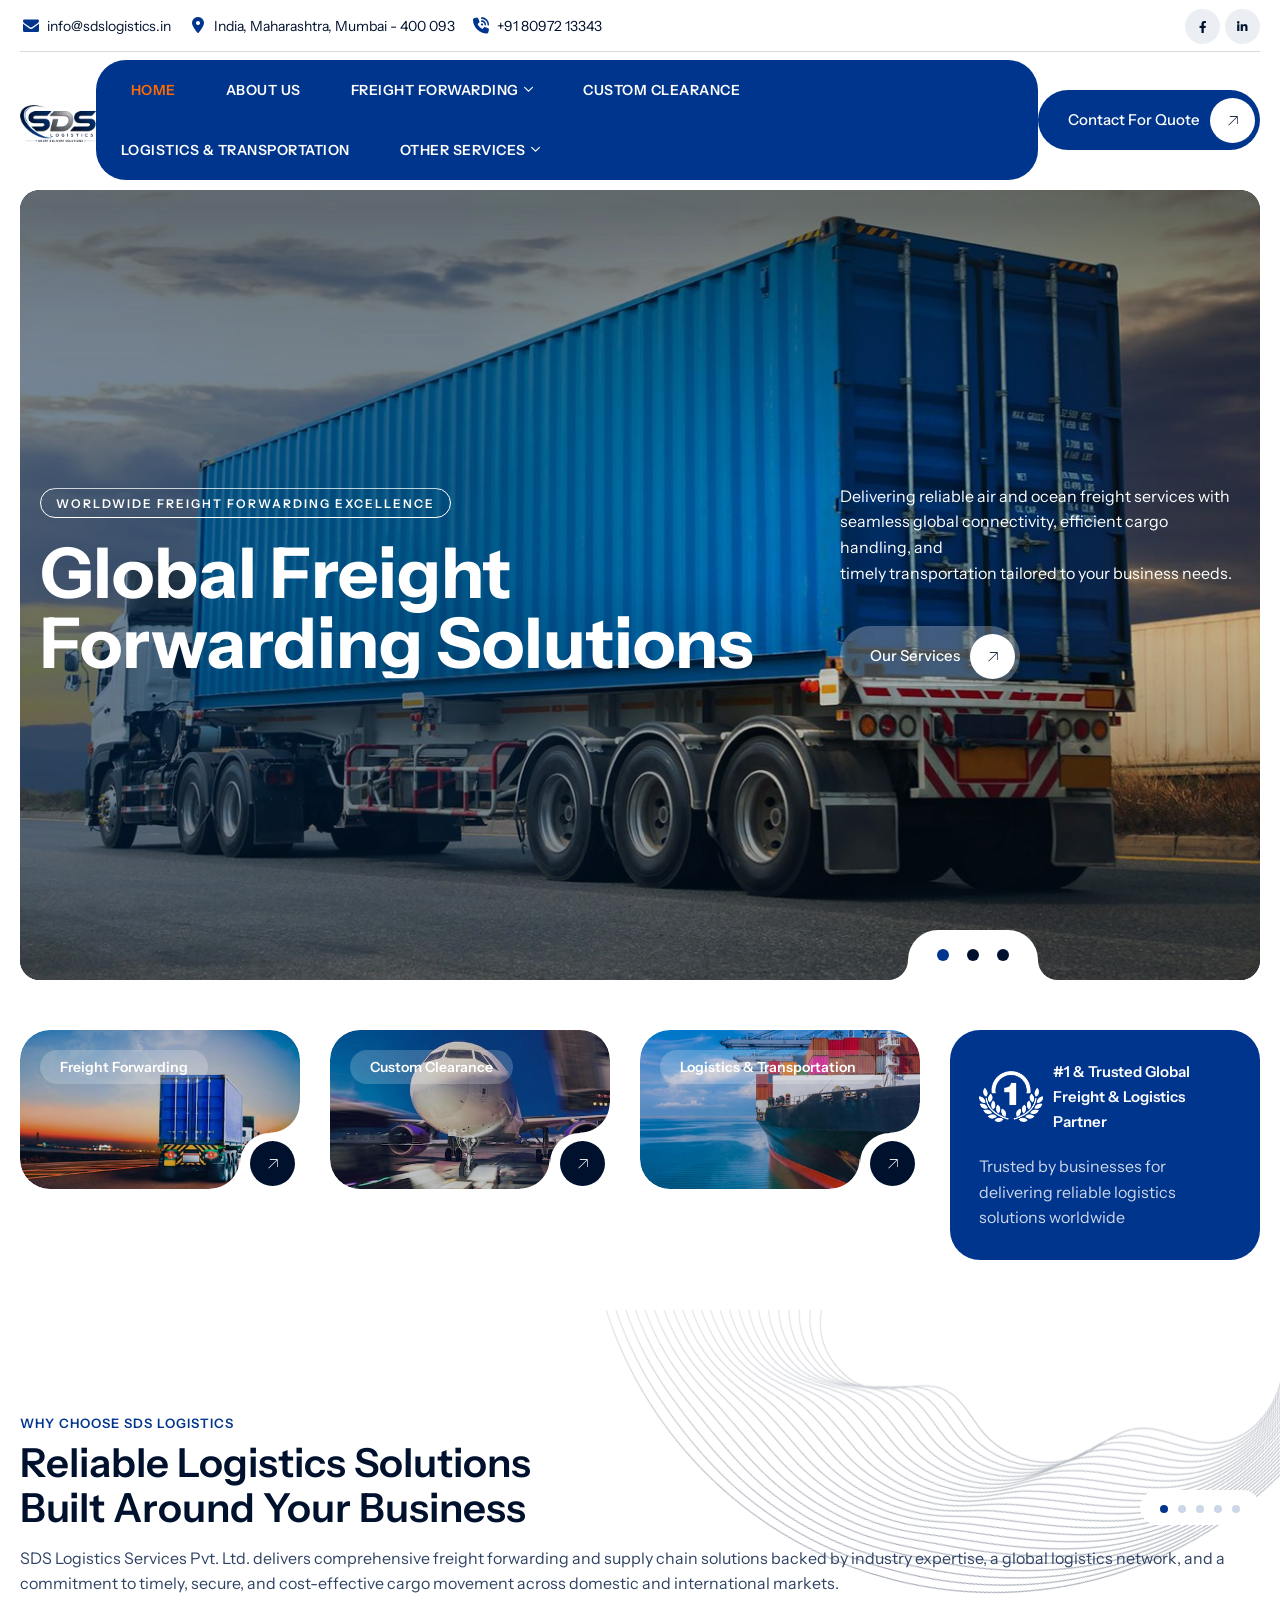
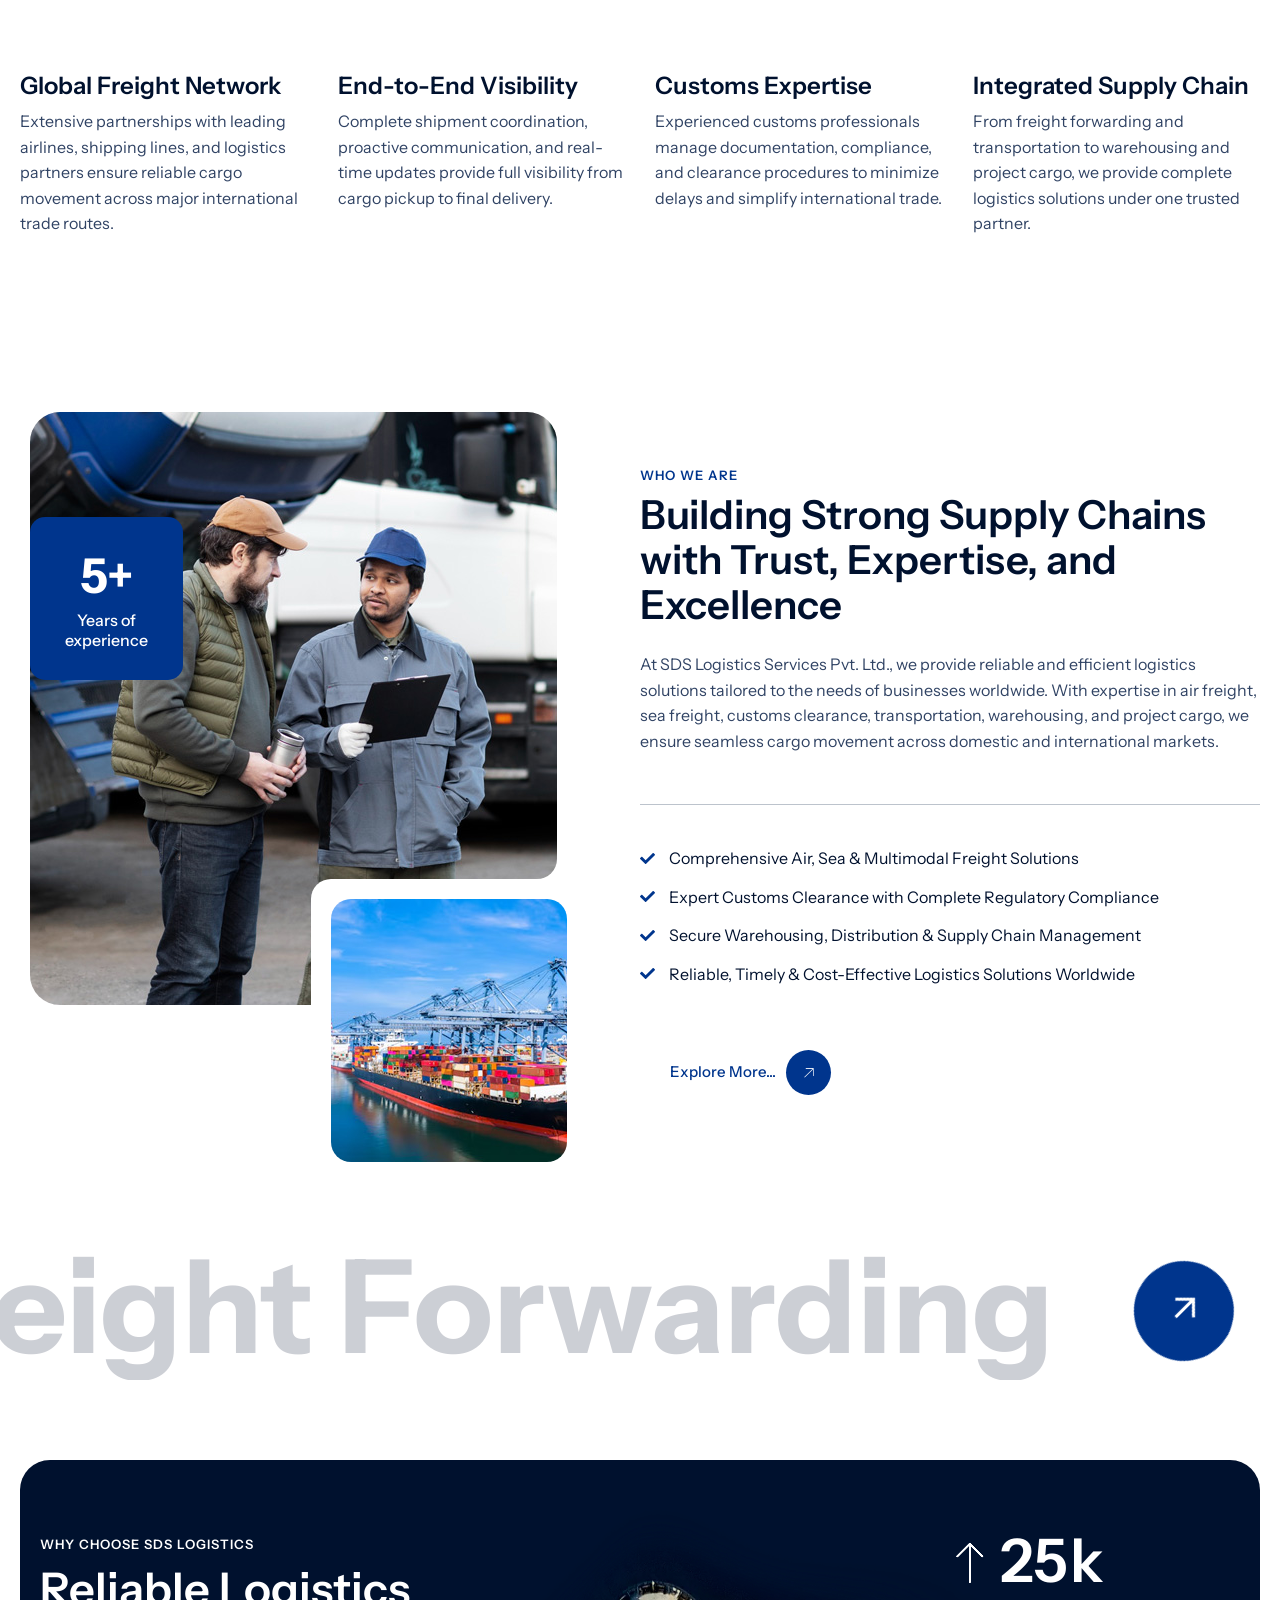
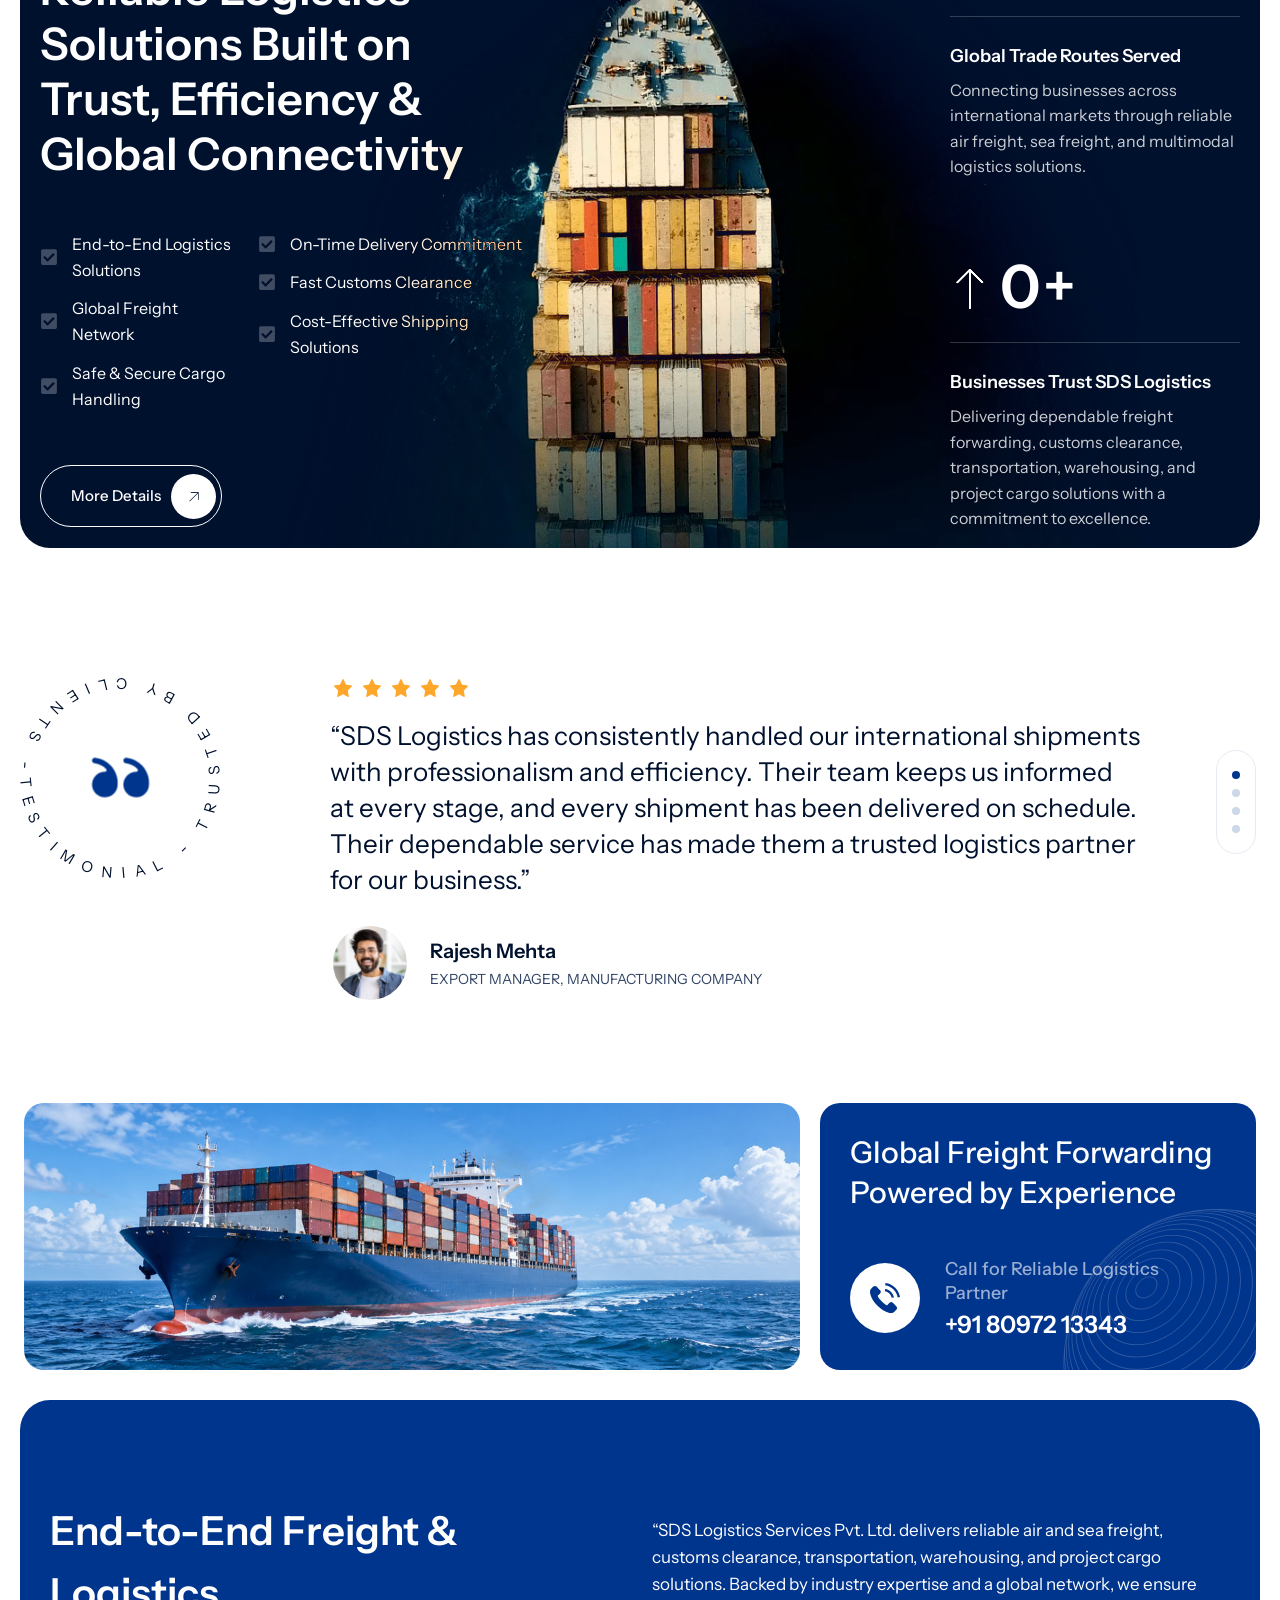
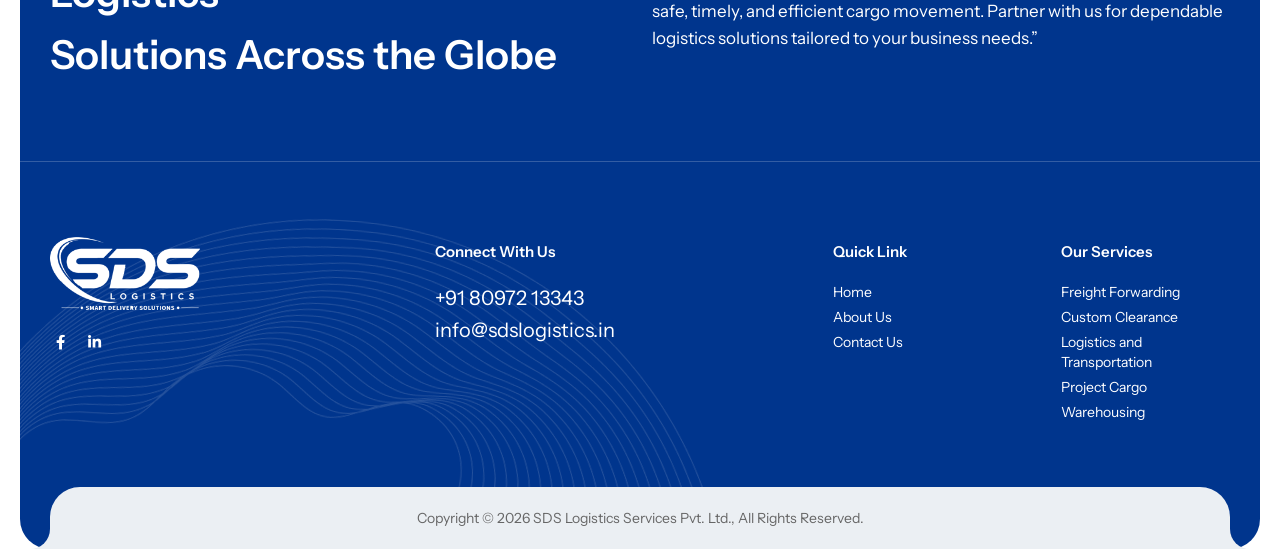
==== commit e402d063: "content and slider updated" ====
--- a/index.html
+++ b/index.html
@@ -185,19 +185,17 @@
 										<div class="row align-items-end g-0">
 											<div class="col-md-12 col-lg-8">
 												<h5 class="pbmit-sub-title transform-right transform-delay-1">
-													<span>Logistic Transportation</span>
+													<span>Worldwide Freight Forwarding Excellence</span>
 												</h5>
-												<h2 class="pbmit-title transform-left-1 transform-delay-2"><span>Heavy
-														Truck Logistics: <br> Maximizing Capacity</span></h2>
+												<h2 class="pbmit-title transform-left-1 transform-delay-2"><span>Global Freight Forwarding Solutions</span></h2>
 											</div>
 											<div class="col-md-12 col-lg-4">
 												<div class="pbmit-slider-right-content">
-													<div class="pbmit-desc transform-center transform-delay-3">
-														Streamlining your logistics with transportation <br> solutions
-														timely deliveries and exceptional service <br> worldwide.
+													<div class="pbmit-desc transform-center transform-delay-3 text-white">
+														Delivering reliable air and ocean freight services with <br>seamless global connectivity, efficient cargo handling, and <br>timely transportation tailored to your business needs.
 													</div>
 													<div class="pbmit-button transform-bottom transform-delay-4">
-														<a class="pbmit-btn" href="services.html">
+														<a class="pbmit-btn" href="freight-services.html">
 															<span class="pbmit-button-content-wrapper">
 																<span class="pbmit-button-text">our services</span>
 															</span>
@@ -220,20 +218,19 @@
 										<div class="row align-items-end">
 											<div class="col-md-12 col-lg-8 g-0">
 												<h5 class="pbmit-sub-title transform-right transform-delay-1">
-													<span>Logistic Transportation</span>
+													<span>Seamless Customs Clearance Services</span>
 												</h5>
 												<h2 class="pbmit-title transform-left-1 transform-delay-2">
-													<span>Airplane Logistics: <br> Soaring to New Heights</span>
+													<span>Fast & Reliable<br> Customs Clearance</span>
 												</h2>
 											</div>
 											<div class="col-md-12 col-lg-4">
 												<div class="pbmit-slider-right-content">
-													<div class="pbmit-desc transform-center transform-delay-3">
-														Streamlining your logistics with transportation <br> solutions
-														timely deliveries and exceptional service <br> worldwide.
+													<div class="pbmit-desc transform-center transform-delay-3 text-white">
+														Simplifying international trade with accurate documentation, <br>regulatory compliance, and efficient customs clearance <br>for smooth import and export operations.
 													</div>
 													<div class="pbmit-button transform-bottom transform-delay-4">
-														<a class="pbmit-btn" href="services.html">
+														<a class="pbmit-btn" href="custom-clearance.html">
 															<span class="pbmit-button-content-wrapper">
 																<span class="pbmit-button-text">our services</span>
 															</span>
@@ -256,20 +253,19 @@
 										<div class="row align-items-end">
 											<div class="col-md-12 col-lg-8">
 												<h5 class="pbmit-sub-title transform-right transform-delay-1">
-													<span>Logistic Transportation</span>
+													<span>End-to-End Logistics Solutions</span>
 												</h5>
 												<h2 class="pbmit-title transform-left-1 transform-delay-2">
-													<span>Logistics Excellence: <br> Beyond Boundaries</span>
+													<span>Integrated Logistics & Transportation</span>
 												</h2>
 											</div>
 											<div class="col-md-12 col-lg-4">
 												<div class="pbmit-slider-right-content">
-													<div class="pbmit-desc transform-center transform-delay-3">
-														Streamlining your logistics with transportation <br> solutions
-														timely deliveries and exceptional service <br> worldwide.
+													<div class="pbmit-desc transform-center transform-delay-3 text-white">
+														Providing dependable transportation and supply chain <br>solutions that ensure secure, timely, and<br> cost-effective movement of cargo across every destination.
 													</div>
 													<div class="pbmit-button transform-bottom transform-delay-4">
-														<a class="pbmit-btn" href="services.html">
+														<a class="pbmit-btn" href="logistics-and-transportation.html">
 															<span class="pbmit-button-content-wrapper">
 																<span class="pbmit-button-text">our services</span>
 															</span>
@@ -358,24 +354,6 @@
 											</div>
 										</div>
 									</article>
-									<!-- Slide4 -->
-									<article class="pbmit-award-box-style-1 swiper-slide">
-										<div class="pbmit-awardbox-wrapper">
-											<div class="pbmit-img-box">
-												<img src="images/homepage-2/award-box/img-04.jpg" alt="Ocean Freight">
-												<h4 class="pbmit-freight-box-title">Ocean Freight</h4>
-											</div>
-											<div class="pbmit-shape-wraper">
-												<div class="pbmit-shape-wraper-inner">
-													<div class="pbmit-award-btn">
-														<a class="pbmit-button-inner" href="service-details.html">
-															<span class="pbmit-button-icon">View Detail</span>
-														</a>
-													</div>
-												</div>
-											</div>
-										</div>
-									</article>
 								</div>
 							</div>
 						</div>
@@ -388,11 +366,10 @@
 											class="img-fluid">
 									</div>
 									<div class="pbmit-award-heading">
-										<h4 class="pbmit-award-title">#1 &amp; Certified Award Logistic Services The
-											World</h4>
-									</div>
-								</div>
-								<div class="pbmit-award-box-desc">We have got awards thanks to our amazing clients.
+										<h4 class="pbmit-award-title">#1 &amp; Trusted Global Freight & Logistics Partner</h4>
+									</div>
+								</div>
+								<div class="pbmit-award-box-desc">Trusted by businesses for delivering reliable logistics solutions worldwide
 								</div>
 							</div>
 						</div>
--- a/css/shortcode.css
+++ b/css/shortcode.css
@@ -3218,7 +3218,7 @@
 .pbmit-slider-two .pbmit-slider-item{
 	display: flex;
 	align-items: center;
-	height: 810px;
+	height: 790px;
 	position: relative;
 }
 .pbmit-slider-two .pbmit-slider-item:before{
--- a/css/style.css
+++ b/css/style.css
@@ -1533,7 +1533,7 @@
     font-size: 18px;
     line-height: 24px;
     display: block;
-    padding: 20px 40px;
+    padding: 20px 30px;
     color: var(--pbmit-white-color);
     font-weight: 500;
 }
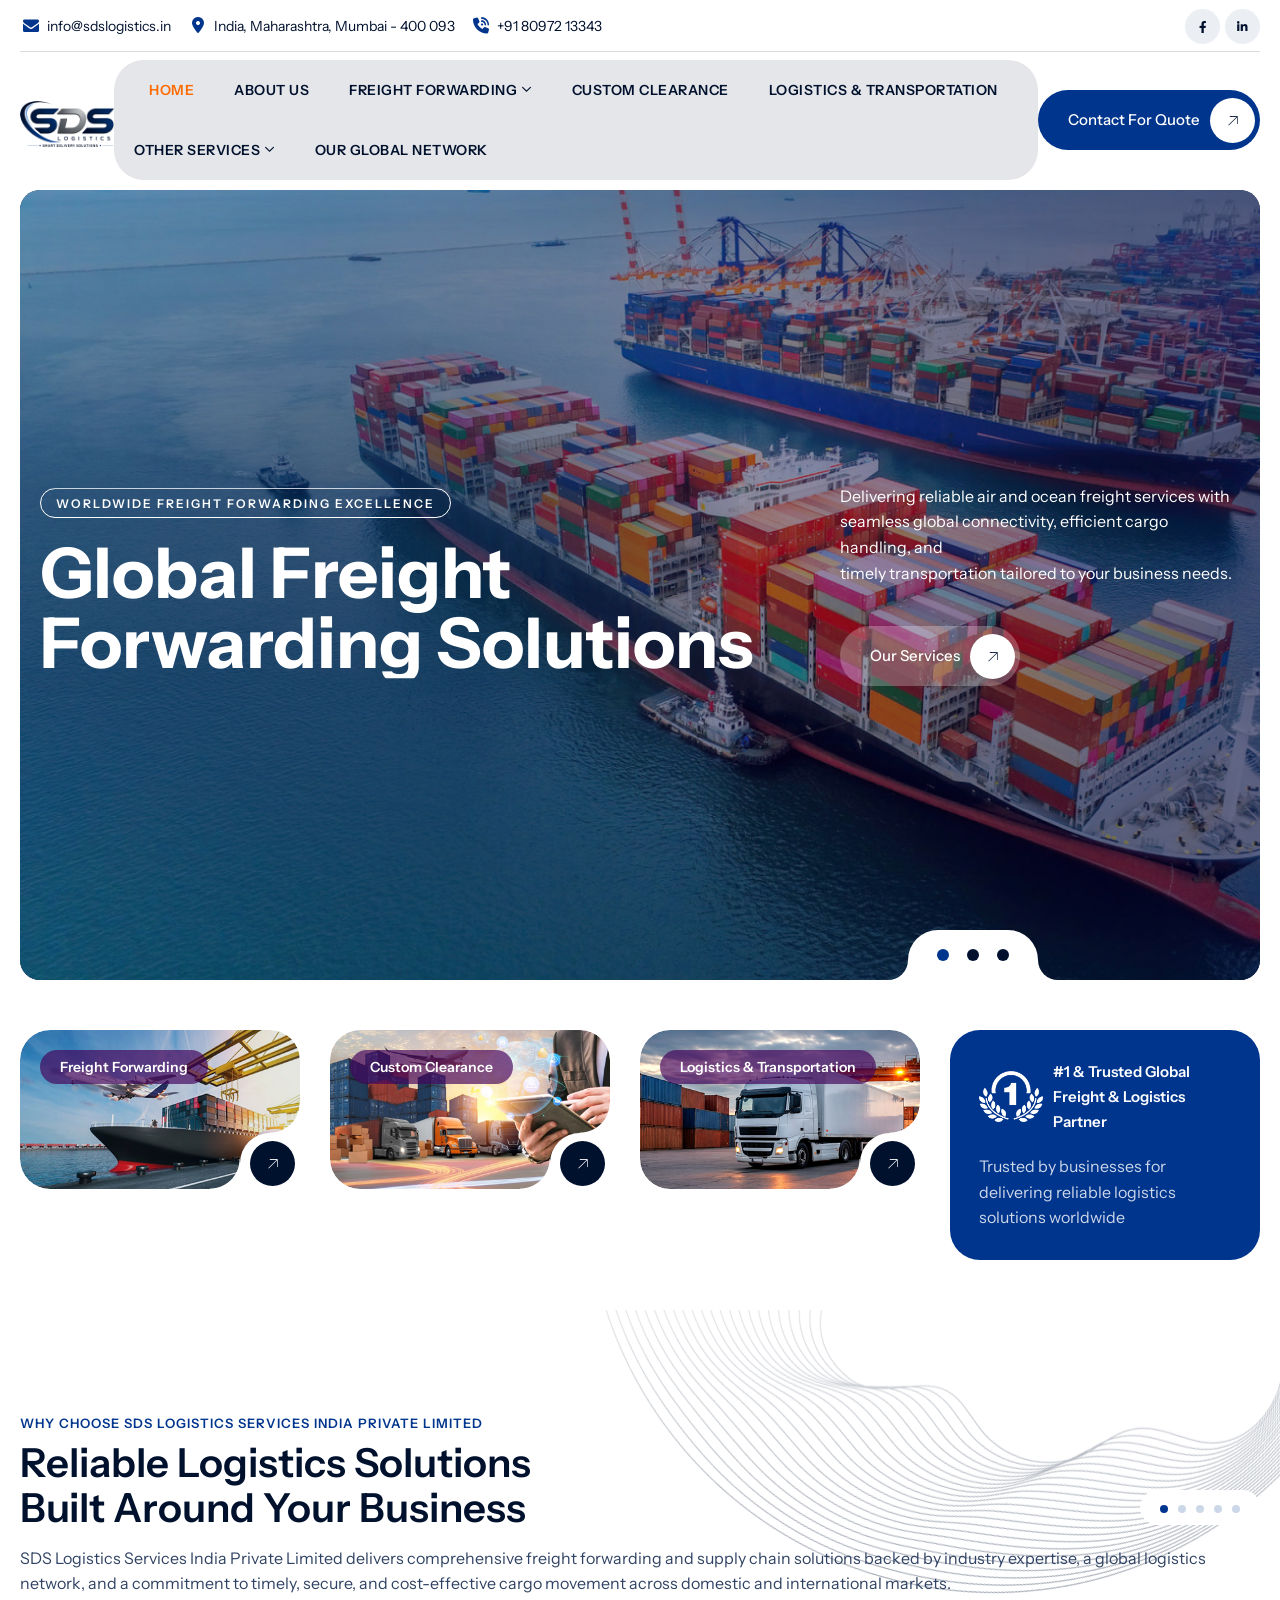
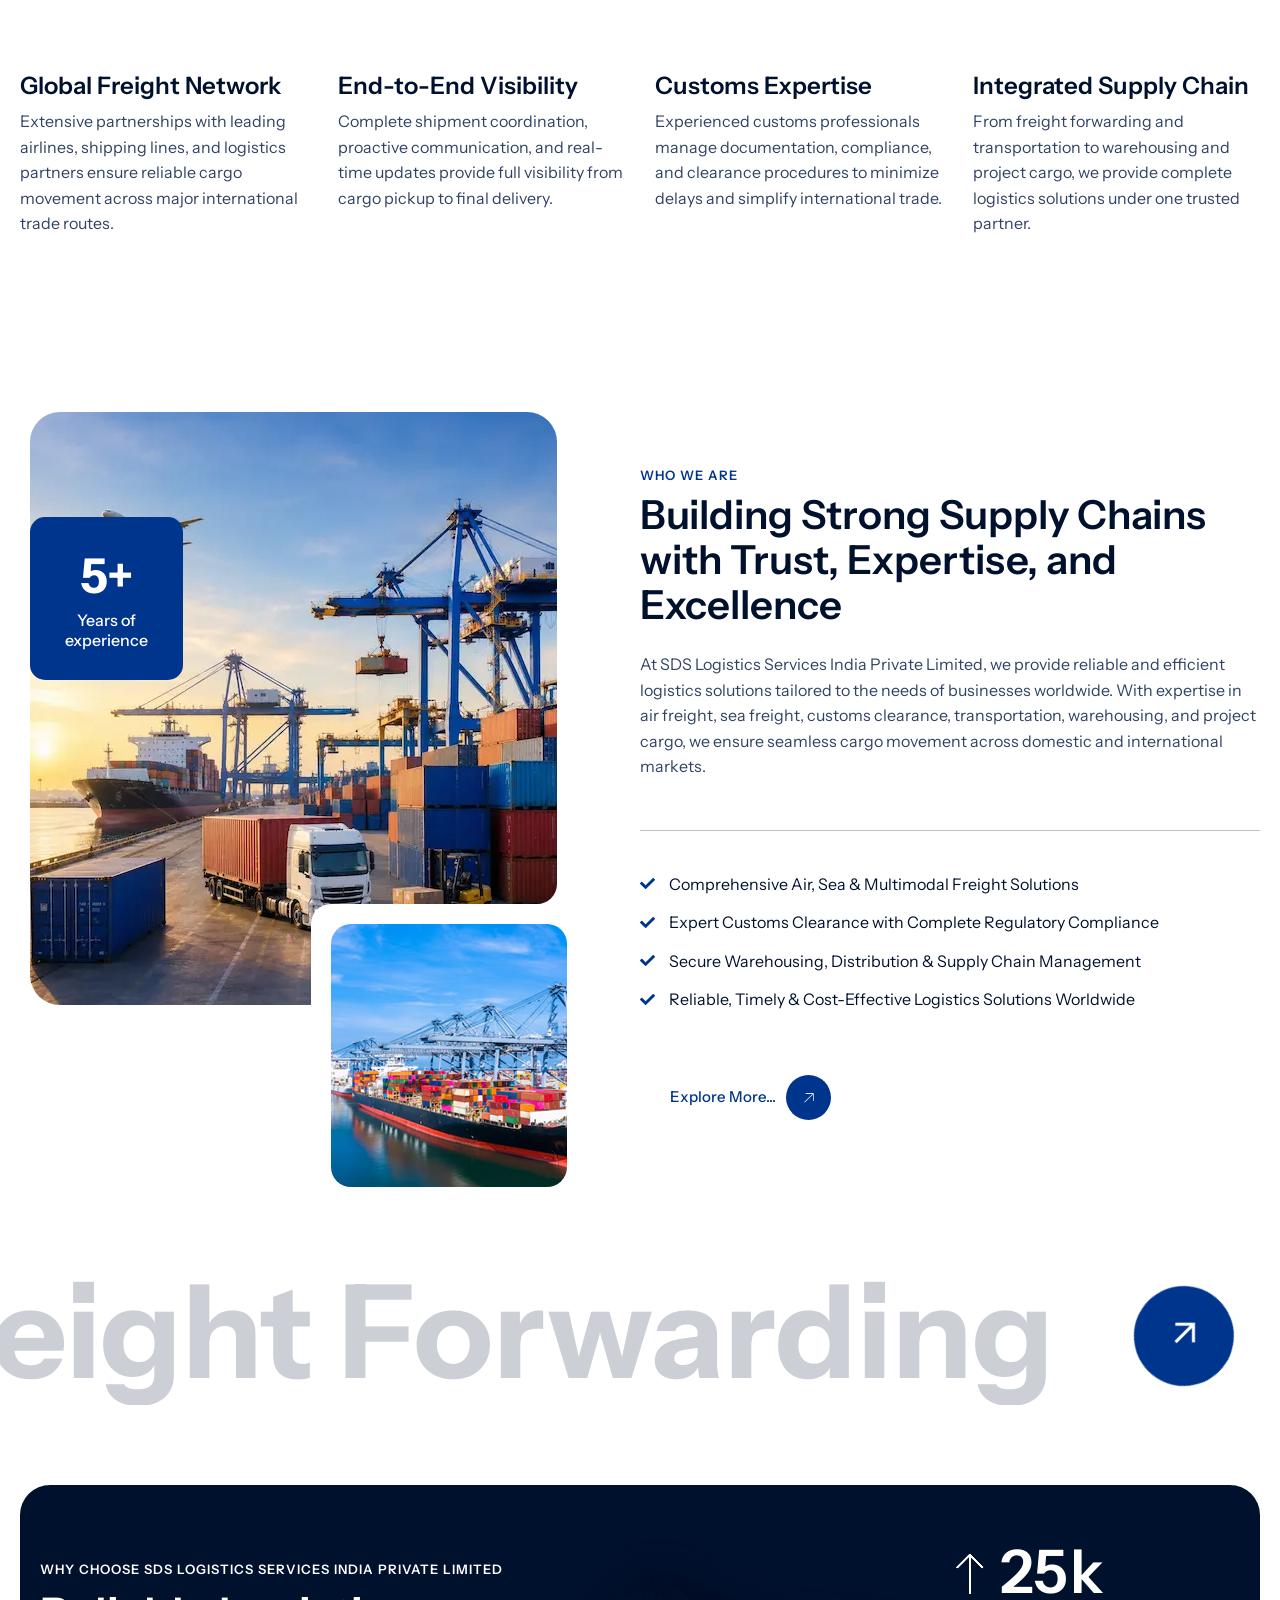
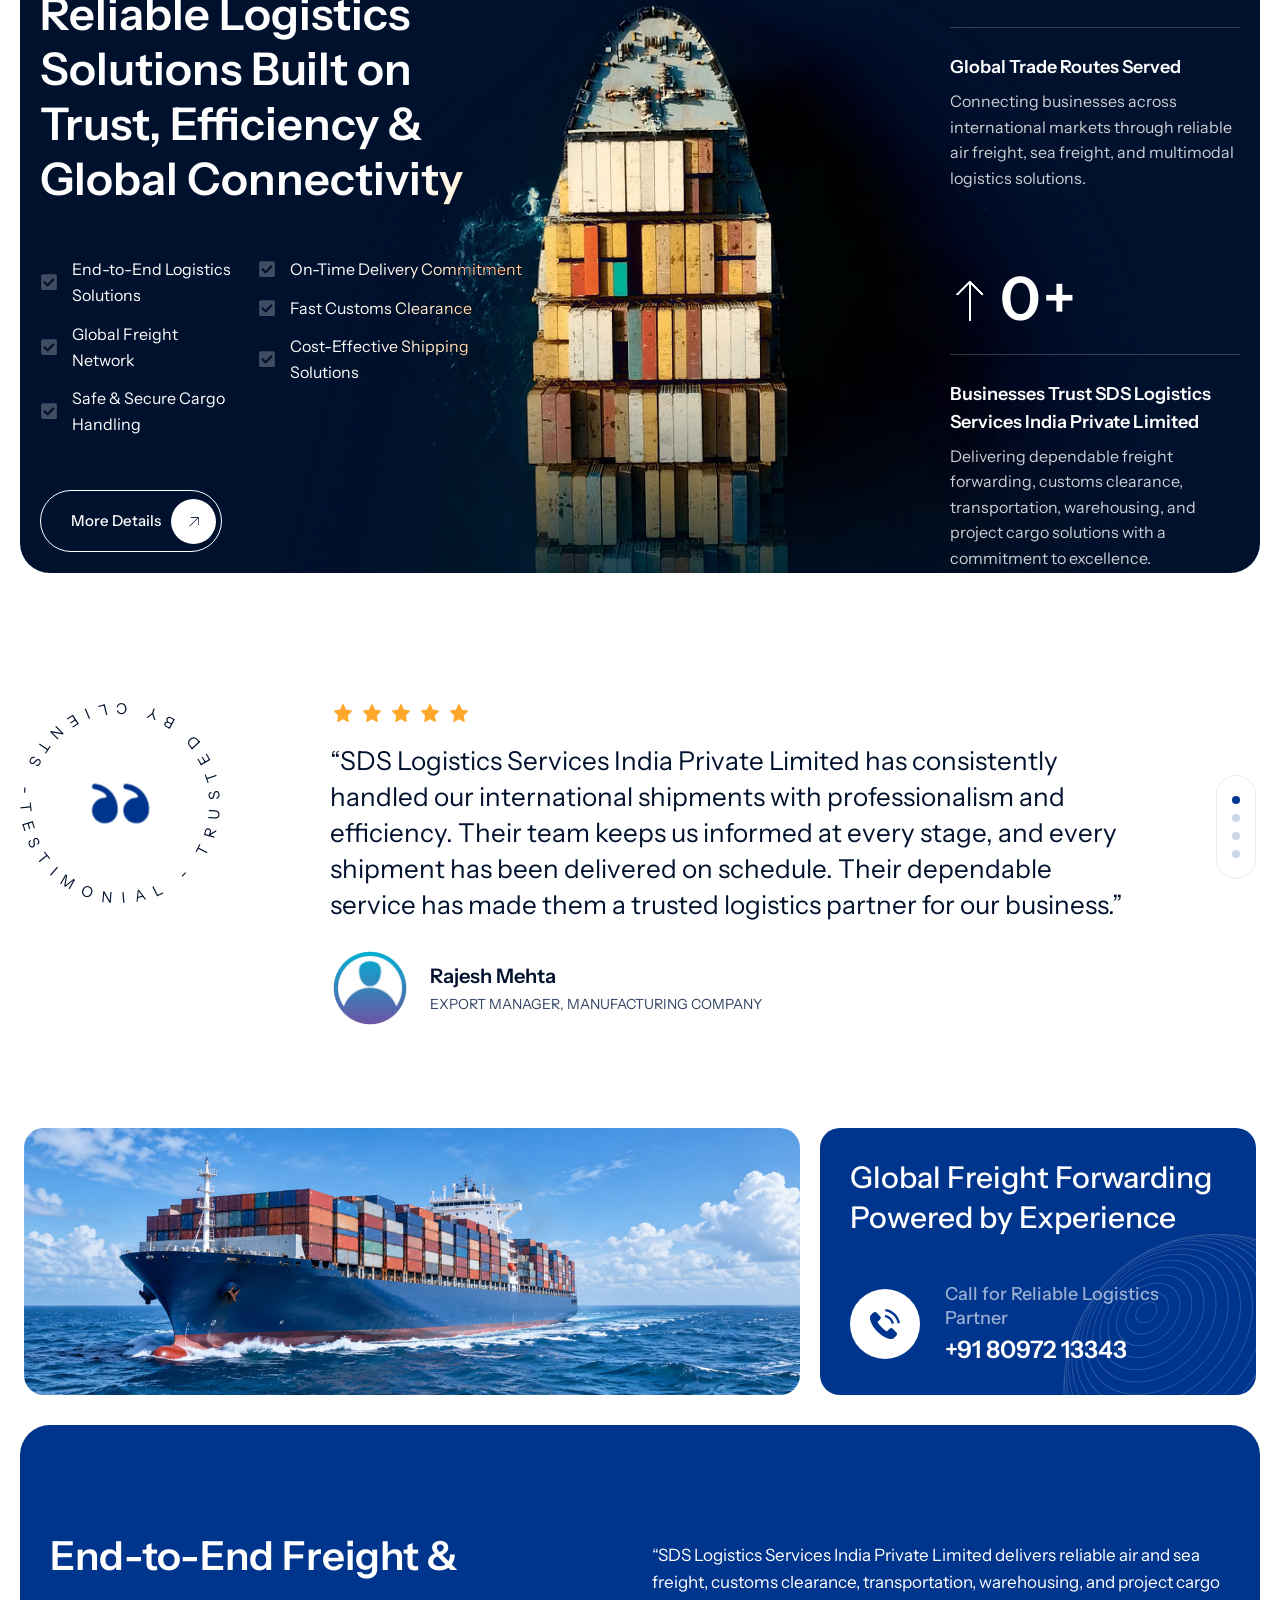
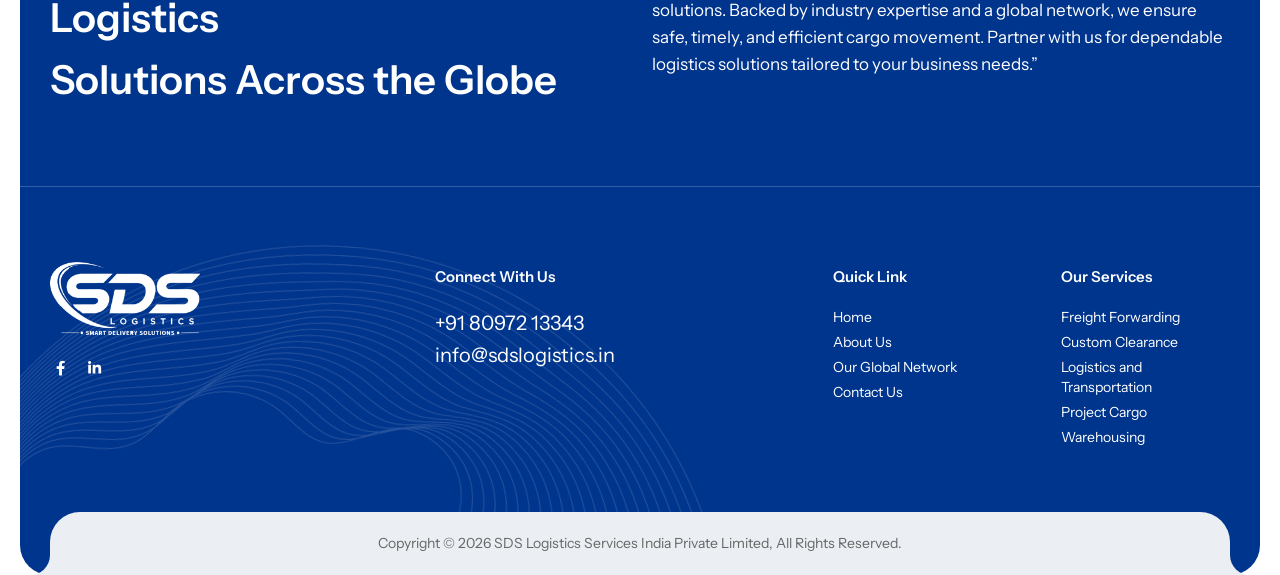
==== commit f546ac90: "client review updated" ====
--- a/index.html
+++ b/index.html
@@ -4,10 +4,10 @@
 <head>
 	<meta charset="utf-8">
 	<meta http-equiv="x-ua-compatible" content="ie=edge">
-	<title>SDS Logistics Services Pvt. Ltd. - Freight Solutions You Can Trust</title>
+	<title>SDS Logistics Services India Private Limited - Freight Solutions You Can Trust</title>
 	<meta name="robots" content="noindex, follow">
 	<meta name="description"
-		content="SDS Logistics Services Pvt. Ltd. provides reliable freight solutions you can trust. Contact us for all your logistics needs.">
+		content="SDS Logistics Services India Private Limited provides reliable freight solutions you can trust. Contact us for all your logistics needs.">
 	<meta name="viewport" content="width=device-width, initial-scale=1, shrink-to-fit=no">
 	<!-- Favicon -->
 	<link rel="shortcut icon" type="image/x-icon" href="images/fevicon.png">
@@ -44,25 +44,6 @@
 				margin: 0px 20px 0;
 			}
 		}
-
-		@media (min-width: 1200px) {
-			.header-style-2 .site-navigation ul.navigation>li>a {
-				color: #ffffff;
-			}
-		}
-
-		@media (min-width: 1200px) {
-			.header-style-2 .site-navigation {
-				border-radius: 30px;
-				background-color: rgb(0 53 141);
-			}
-		}
-
-		@media (min-width: 1201px) {
-			.site-header.header-style-2 .main-menu ul>li.dropdown>a:after {
-				color: #ffffff;
-			}
-		}
 	</style>
 </head>
 
@@ -87,12 +68,12 @@
 						<div class="pbmit-pre-header-right">
 							<ul class="pbmit-social-links">
 								<li class="pbmit-social-li pbmit-social-facebook">
-									<a title="Facebook" href="#" target="_blank">
+									<a title="Facebook" href="https://www.facebook.com/sdslogisticsservices" target="_blank">
 										<span><i class="pbmit-base-icon-facebook-f"></i></span>
 									</a>
 								</li>
 								<li class="pbmit-social-li pbmit-social-linkedin">
-									<a title="LinkedIn" href="#" target="_blank">
+										<a title="LinkedIn" href="https://www.linkedin.com/company/sds-logistics-services" target="_blank">
 										<span><i class="pbmit-base-icon-linkedin-in"></i></span>
 									</a>
 								</li>
@@ -107,7 +88,7 @@
 						<div class="site-branding">
 							<h1 class="site-title">
 								<a href="index.html">
-									<img class="logo-img" src="images/sds-logo.png" alt="SDS Logistics">
+									<img class="logo-img" src="images/sds-logo.png" alt="SDS Logistics Services India Private Limited" title="SDS Logistics Services India Private Limited" />
 								</a>
 							</h1>
 						</div>
@@ -154,6 +135,7 @@
 															href="other-services.html#warehousing">Warehousing</a></li>
 												</ul>
 											</li>
+										<li><a href="our-global-network.html">Our Global Network</a></li>
 										</ul>
 									</div>
 								</div>
@@ -179,7 +161,7 @@
 						<div class="swiper-slide">
 							<div class="pbmit-slider-item">
 								<div class="pbmit-slider-bg"
-									style="background-image: url(images/banner-slider-img/demo-01-slide-1.jpg);"></div>
+									style="background-image: url(images/banner-slider-img/slider-1.jpg);"></div>
 								<div class="container">
 									<div class="pbmit-slider-content">
 										<div class="row align-items-end g-0">
@@ -212,7 +194,7 @@
 						<div class="swiper-slide">
 							<div class="pbmit-slider-item">
 								<div class="pbmit-slider-bg"
-									style="background-image: url(images/banner-slider-img/demo-01-slide-2.jpg);"></div>
+									style="background-image: url(images/banner-slider-img/slider-2.jpg);"></div>
 								<div class="container">
 									<div class="pbmit-slider-content">
 										<div class="row align-items-end">
@@ -247,7 +229,7 @@
 						<div class="swiper-slide">
 							<div class="pbmit-slider-item">
 								<div class="pbmit-slider-bg"
-									style="background-image: url(images/banner-slider-img/demo-01-slide-3.jpg);"></div>
+									style="background-image: url(images/banner-slider-img/slider-3.jpg);"></div>
 								<div class="container">
 									<div class="pbmit-slider-content">
 										<div class="row align-items-end">
@@ -300,7 +282,7 @@
 									<article class="pbmit-award-box-style-1 swiper-slide">
 										<div class="pbmit-awardbox-wrapper">
 											<div class="pbmit-img-box">
-												<img src="images/homepage-2/award-box/img-01.jpg"
+												<img src="images/homepage-2/award-box/services-1.jpg"
 													alt="Freight Forwarding">
 												<h4 class="pbmit-freight-box-title">Freight Forwarding</h4>
 											</div>
@@ -319,7 +301,7 @@
 									<article class="pbmit-award-box-style-1 swiper-slide">
 										<div class="pbmit-awardbox-wrapper">
 											<div class="pbmit-img-box">
-												<img src="images/homepage-2/award-box/img-02.jpg"
+												<img src="images/homepage-2/award-box/services-2.jpg"
 													alt="Custom Clearance">
 												<h4 class="pbmit-freight-box-title">Custom Clearance</h4>
 											</div>
@@ -338,7 +320,7 @@
 									<article class="pbmit-award-box-style-1 swiper-slide">
 										<div class="pbmit-awardbox-wrapper">
 											<div class="pbmit-img-box">
-												<img src="images/homepage-2/award-box/img-03.jpg"
+												<img src="images/homepage-2/award-box/services-3.jpg"
 													alt="Logistics & Transportation">
 												<h4 class="pbmit-freight-box-title">Logistics & Transportation</h4>
 											</div>
@@ -383,13 +365,13 @@
 					<div class="swiper-slider pb-0" data-autoplay="false" data-loop="true" data-dots="true"
 						data-arrows="false" data-columns="4" data-margin="30" data-effect="slide">
 						<div class="pbmit-heading-subheading">
-							<h4 class="pbmit-subtitle">Why Choose SDS Logistics</h4>
+							<h4 class="pbmit-subtitle">Why Choose SDS Logistics Services India Private Limited</h4>
 							<h2 class="pbmit-title">
 								Reliable Logistics Solutions <br>
 								Built Around Your Business
 							</h2>
 							<p class="mt-3">
-								SDS Logistics Services Pvt. Ltd. delivers comprehensive freight forwarding and supply
+								SDS Logistics Services India Private Limited delivers comprehensive freight forwarding and supply
 								chain solutions backed by industry expertise, a global logistics network, and a
 								commitment to timely, secure, and cost-effective cargo movement across domestic and
 								international markets.
@@ -521,7 +503,7 @@
 									</div>
 								</div>
 								<div class="about-first-img">
-									<img src="images/homepage-3/about-01.jpg" class="img-fluid" alt="">
+									<img src="images/homepage-3/about-1.jpg" class="img-fluid" alt="">
 								</div>
 								<div class="about-second-img">
 									<div class="img-wrap">
@@ -537,7 +519,7 @@
 									<h2 class="pbmit-title">Building Strong Supply Chains with Trust, Expertise, and
 										Excellence</h2>
 									<div class="pbmit-heading-desc">
-										At SDS Logistics Services Pvt. Ltd., we provide reliable and efficient logistics
+										At SDS Logistics Services India Private Limited, we provide reliable and efficient logistics
 										solutions tailored to the needs of businesses worldwide. With expertise in air
 										freight, sea freight, customs clearance, transportation, warehousing, and
 										project cargo, we ensure seamless cargo movement across domestic and
@@ -691,7 +673,7 @@
 					<div class="col-md-12 col-xl-5">
 						<div class="pbmit-heading-subheading position-relative">
 							<h4 class="pbmit-subtitle">
-								Why Choose SDS Logistics
+								Why Choose SDS Logistics Services India Private Limited
 							</h4>
 							<h2 class="pbmit-title">Reliable Logistics Solutions Built on Trust, Efficiency & Global
 								Connectivity</h2>
@@ -823,7 +805,7 @@
 										</h4>
 									</div>
 									<div class="pbmit-fid-icon-title">
-										<h6 style="color: #fff;">Businesses Trust SDS Logistics</h6>
+										<h6 style="color: #fff;">Businesses Trust SDS Logistics Services India Private Limited</h6>
 										<span class="pbmit-fid-title">Delivering dependable freight forwarding, customs
 											clearance, transportation, warehousing, and project cargo solutions with a
 											commitment to excellence.</span>
@@ -891,7 +873,7 @@
 												</div>
 												<div class="pbminfotech-box-desc">
 													<blockquote class="pbminfotech-testimonial-text">
-														<p>“SDS Logistics has consistently handled our international
+														<p>“SDS Logistics Services India Private Limited has consistently handled our international
 															shipments with professionalism and efficiency. Their team
 															keeps us informed at every stage, and every shipment has
 															been delivered on schedule. Their dependable service has
@@ -970,7 +952,7 @@
 												<div class="pbminfotech-box-desc">
 													<blockquote class="pbminfotech-testimonial-text">
 														<p>“From freight forwarding to transportation and warehousing,
-															SDS Logistics manages every aspect of our supply chain with
+															SDS Logistics Services India Private Limited manages every aspect of our supply chain with
 															great coordination. Their commitment to timely deliveries
 															and customer service has exceeded our expectations.”</p>
 													</blockquote>
@@ -1007,7 +989,7 @@
 												</div>
 												<div class="pbminfotech-box-desc">
 													<blockquote class="pbminfotech-testimonial-text">
-														<p>“What sets SDS Logistics apart is their reliability,
+														<p>“What sets SDS Logistics Services India Private Limited apart is their reliability,
 															transparent communication, and customer-focused approach.
 															Whether it's air freight, sea freight, or project cargo,
 															their experienced team always delivers practical solutions
@@ -1104,7 +1086,7 @@
 							</div>
 							<div class="col-md-12 col-xl-6">
 								<blockquote class="pbminfotech-testimonial-text">
-									<p style="font-size: 17px;">“SDS Logistics Services Pvt. Ltd. delivers reliable air
+									<p style="font-size: 17px;">“SDS Logistics Services India Private Limited delivers reliable air
 										and sea freight, customs clearance, transportation, warehousing, and project
 										cargo solutions. Backed by industry expertise and a global network, we ensure
 										safe, timely, and efficient cargo movement. Partner with us for dependable
@@ -1124,13 +1106,13 @@
 									</div><br>
 									<ul class="pbmit-social-links">
 										<li class="pbmit-social-li pbmit-social-facebook">
-											<a title="Facebook" href="#" target="_blank">
+											<a title="Facebook" href="https://www.facebook.com/sdslogisticsservices" target="_blank">
 												<span><i class="pbmit-base-icon-facebook-f"></i></span>
 											</a>
 										</li>
 
 										<li class="pbmit-social-li pbmit-social-linkedin">
-											<a title="LinkedIn" href="#" target="_blank">
+										<a title="LinkedIn" href="https://www.linkedin.com/company/sds-logistics-services" target="_blank">
 												<span><i class="pbmit-base-icon-linkedin-in"></i></span>
 											</a>
 										</li>
@@ -1156,6 +1138,7 @@
 									<ul class="menu">
 										<li><a href="index.html">Home</a></li>
 										<li><a href="about-sds-logistics-services.html">About Us</a></li>
+										<li><a href="our-global-network.html">Our Global Network</a></li>
 										<li><a href="contact-sds-logistics-services.html">Contact Us</a></li>
 
 									</ul>
@@ -1183,8 +1166,7 @@
 							<div class="row">
 								<div class="col-md-12">
 									<div class="pbmit-footer-copyright-text-area">
-										Copyright © 2026 <a href="https://sdslogistics.in/">SDS Logistics Services Pvt.
-											Ltd.</a>, All Rights Reserved.
+										Copyright © 2026 <a href="https://sdslogistics.in/">SDS Logistics Services India Private Limited</a>, All Rights Reserved.
 									</div>
 								</div>
 							</div>
--- a/css/shortcode.css
+++ b/css/shortcode.css
@@ -4136,7 +4136,7 @@
 	top: 0;
     height: 100%;
     width: 100%;
-    background-color: rgba(var(--pbmit-blackish-color-rgb), .2);
+    /*background-color: rgba(var(--pbmit-blackish-color-rgb), .2);*/
     border-radius: 30px;
     z-index: 1;
 }
@@ -4163,7 +4163,7 @@
 .pbmit-award-box-style-1 .pbmit-freight-box-title{
 	font-size: 14px;
 	line-height: 24px;
-	background-color: rgba( var(--pbmit-white-color-rgb), 0.2);
+	background-color: rgb(67 3 91 / 67%);
 	color: var(--pbmit-white-color);
 	padding: 5px 20px;
 	border-radius: 30px;
--- a/css/base.css
+++ b/css/base.css
@@ -510,7 +510,7 @@
  .site-header .site-branding img {
      max-width: 100%;
      height: auto;
-     max-height: 45px;
+     max-height: 65px;
 	 display: inline-block;
      -webkit-transition: all 300ms ease;
      transition: all 300ms ease;
--- a/css/responsive.css
+++ b/css/responsive.css
@@ -1899,7 +1899,7 @@
 	}
 	.header-style-1 .main-menu .navigation > li,
 	.header-style-2 .main-menu .navigation > li{
-		margin: 0 25px;
+		margin: 0 20px;
 	}
 	.header-style-2 .pbmit-header-content{
 		padding: 10px 0;
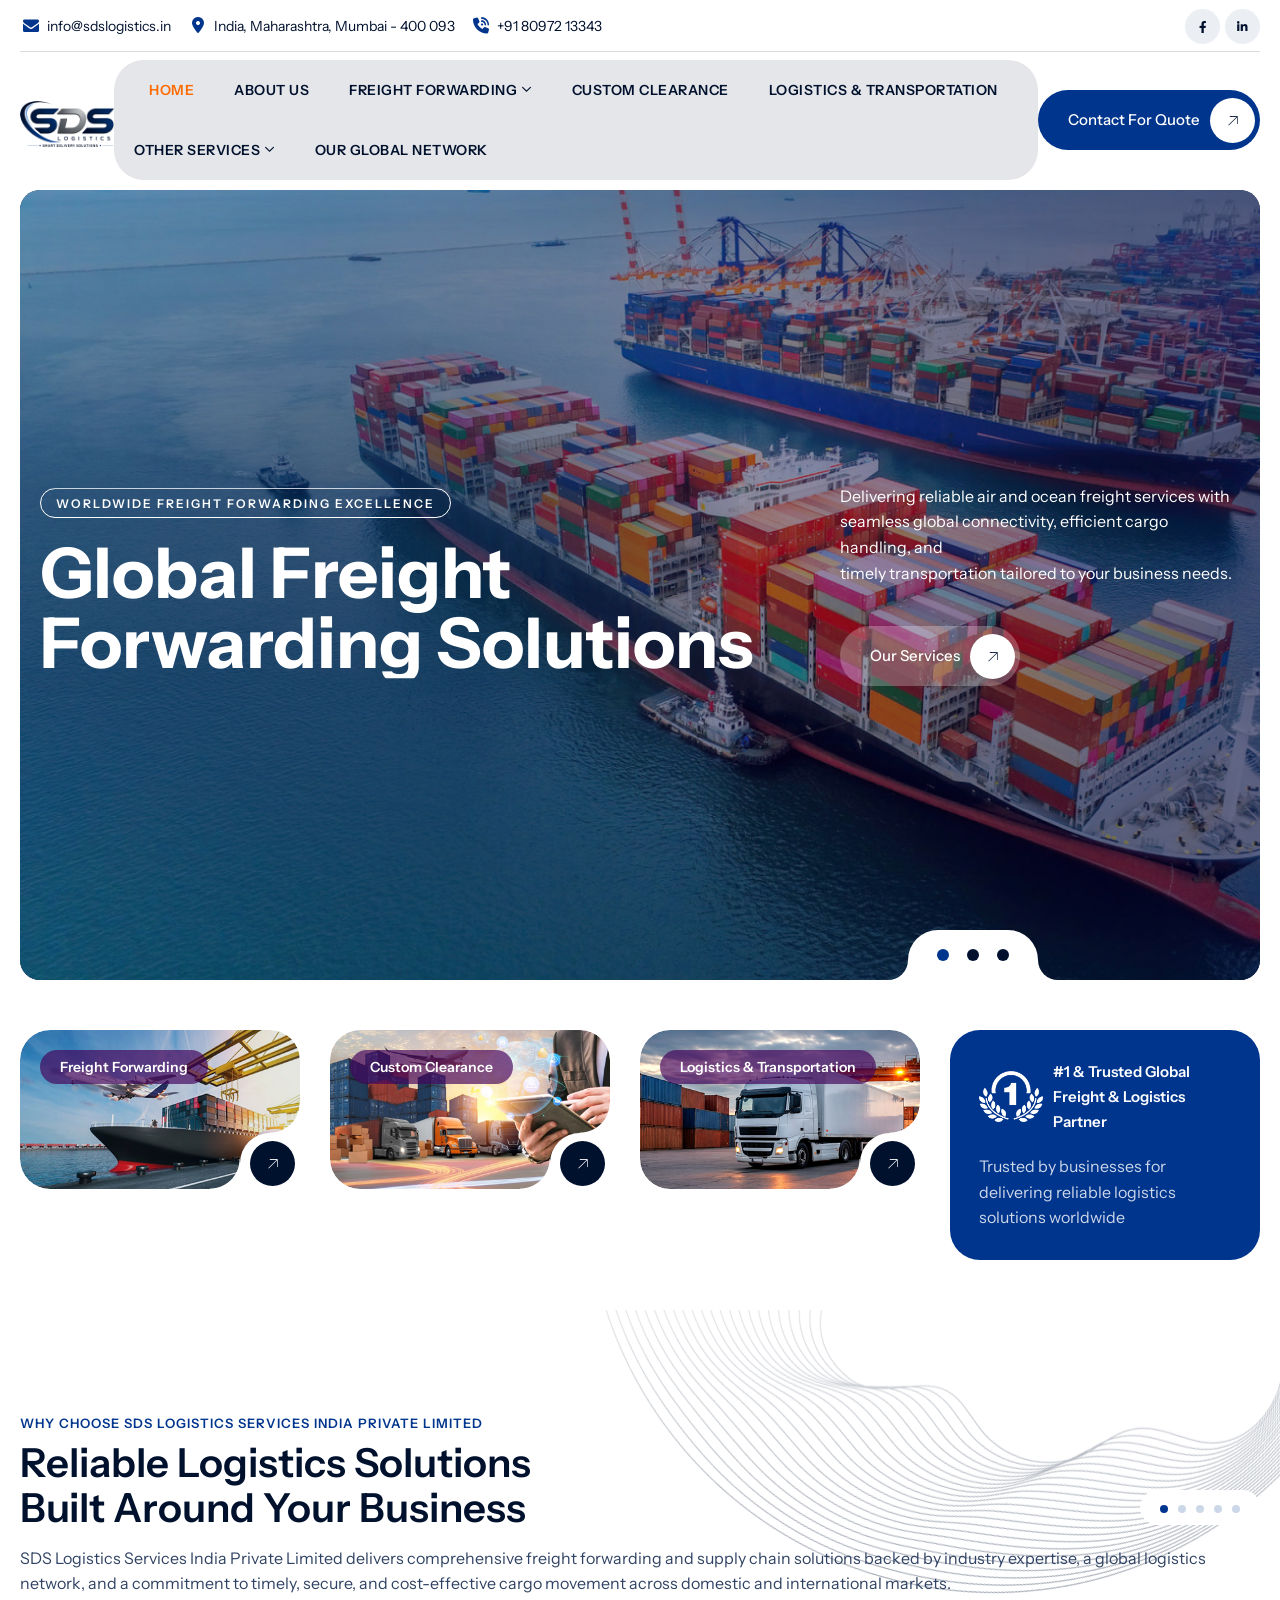
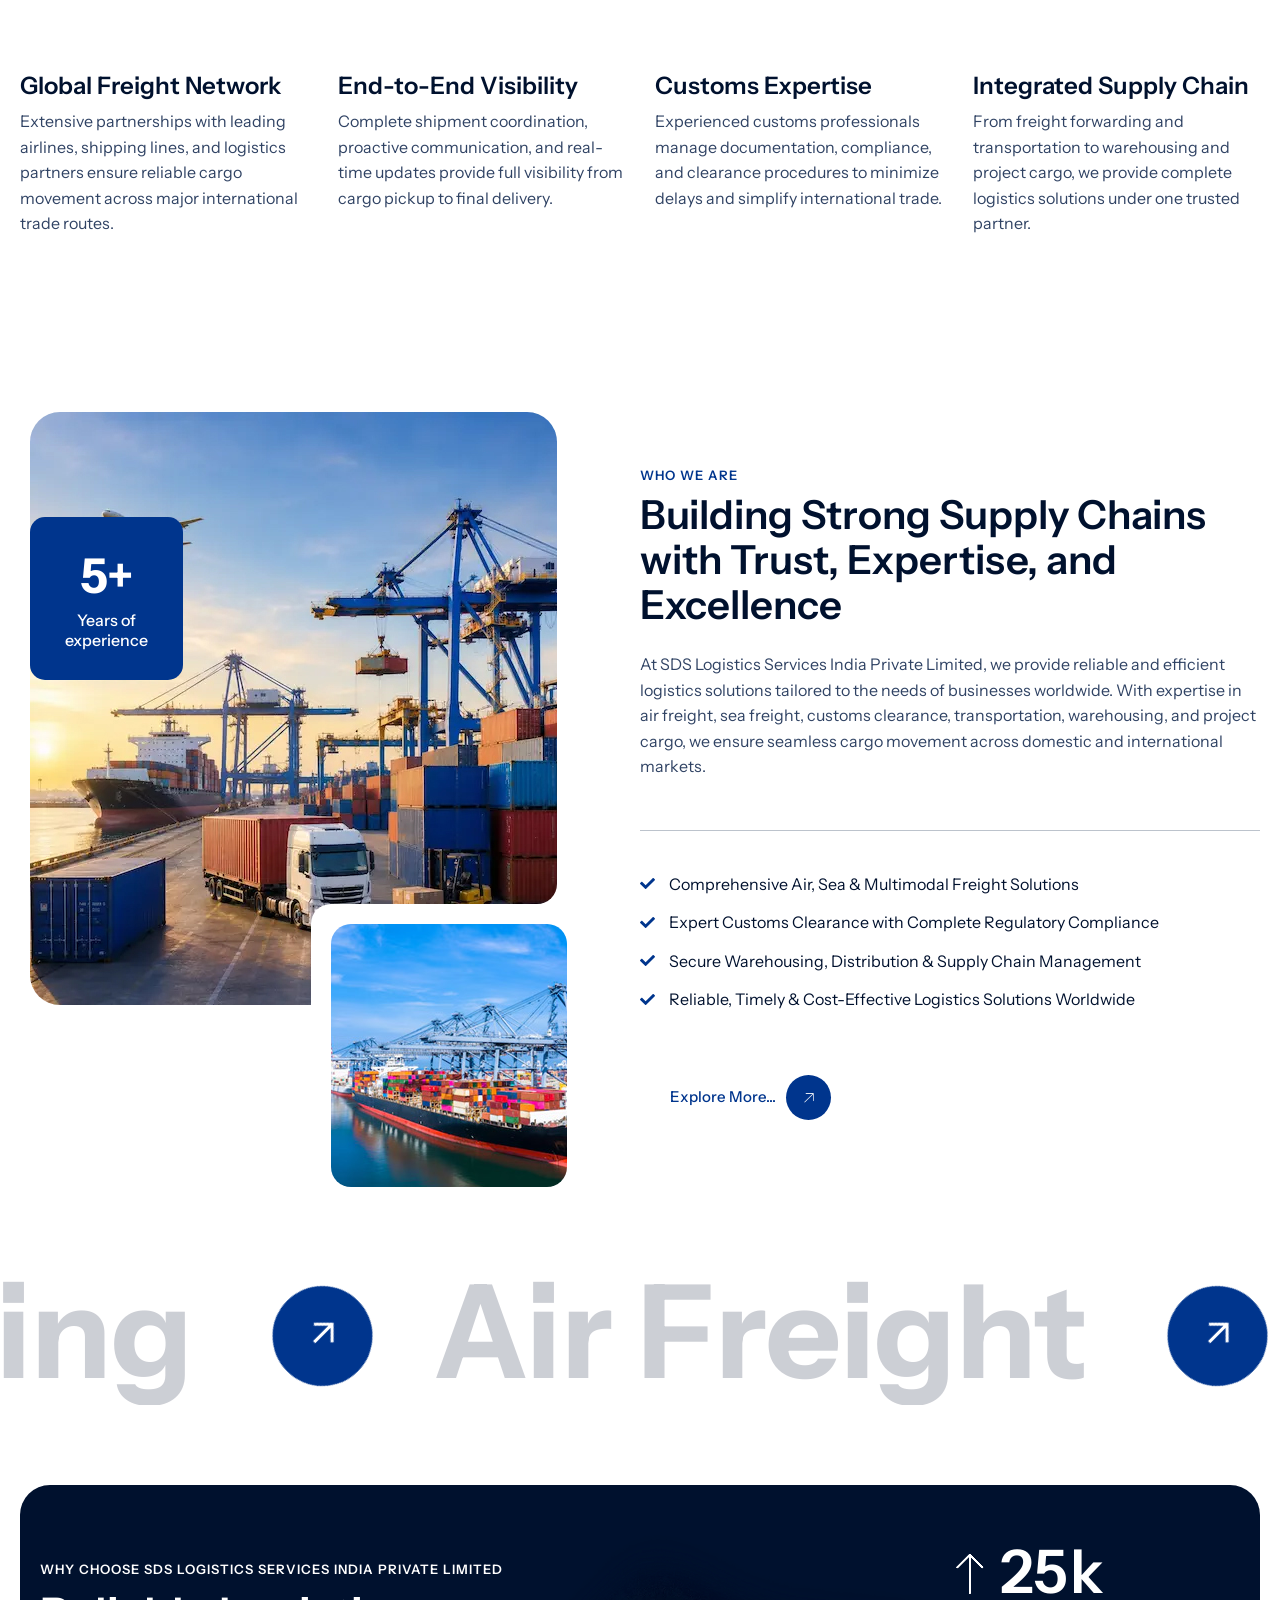
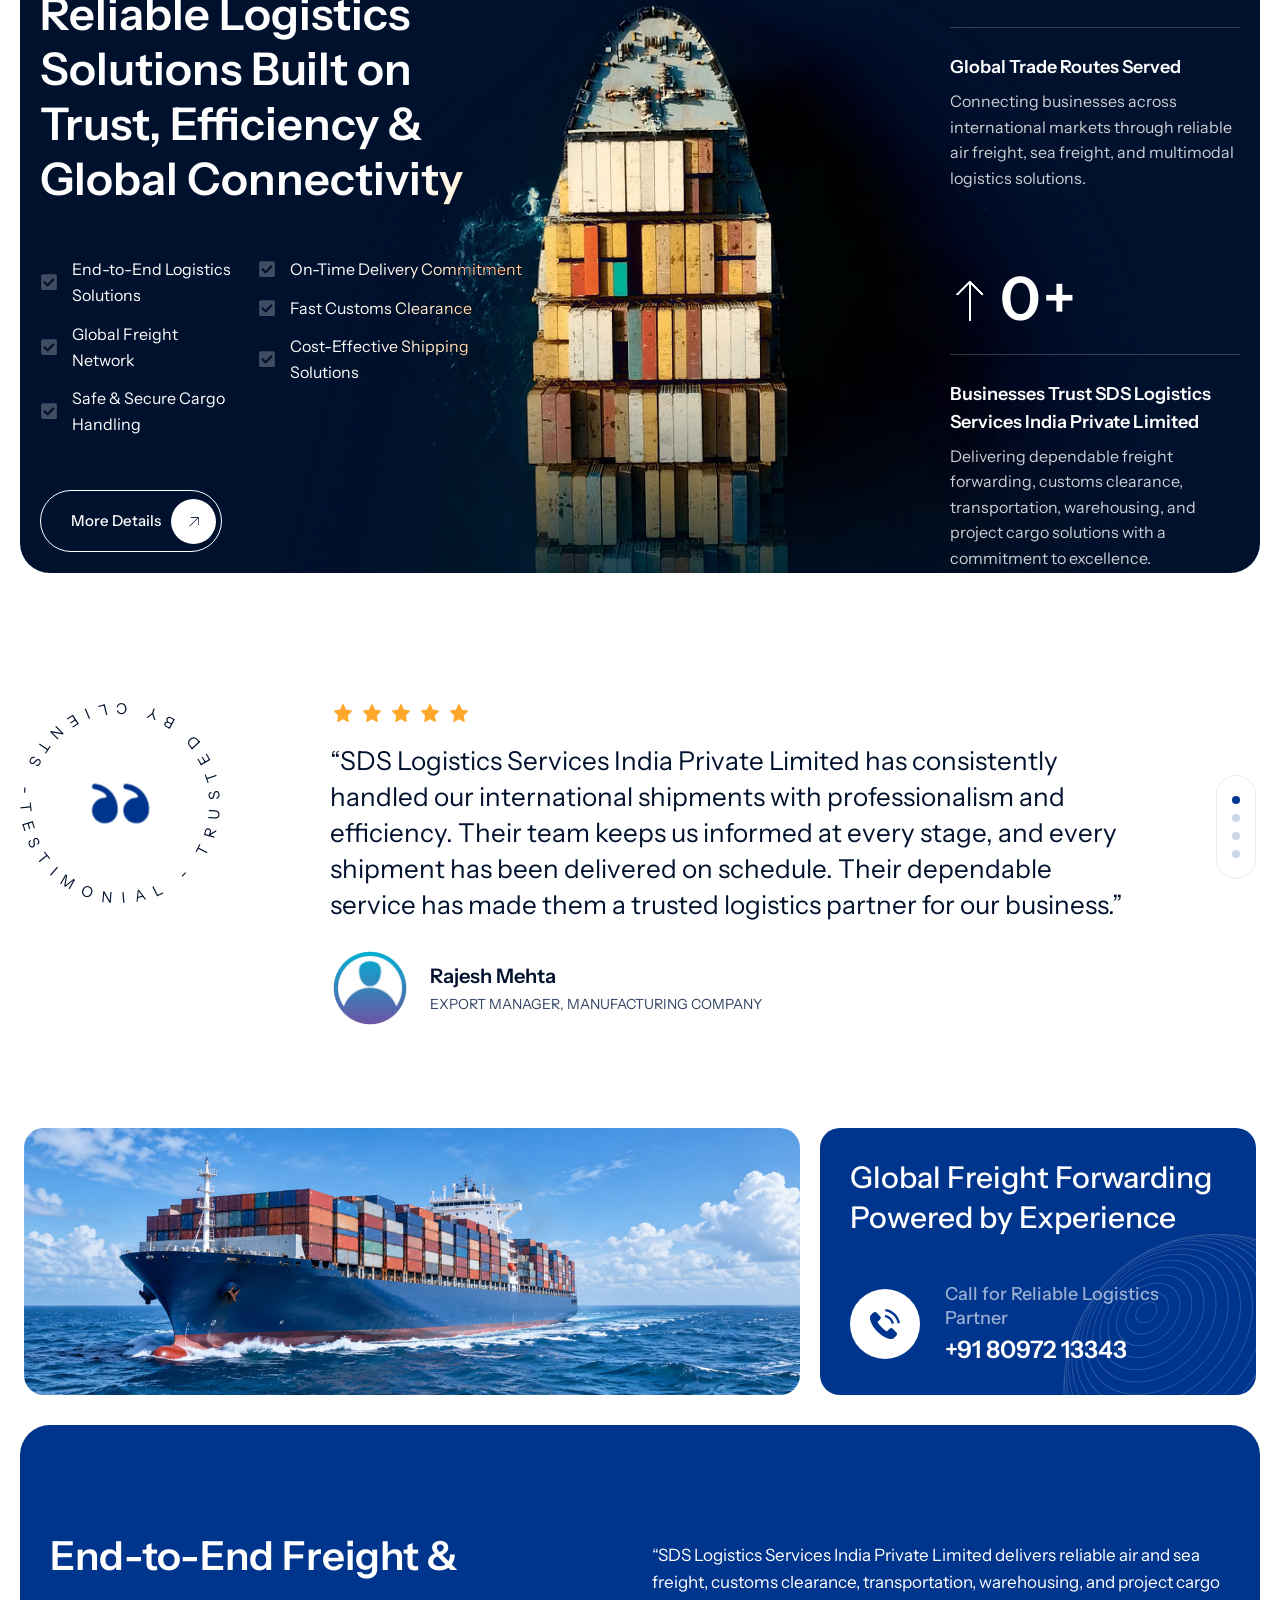
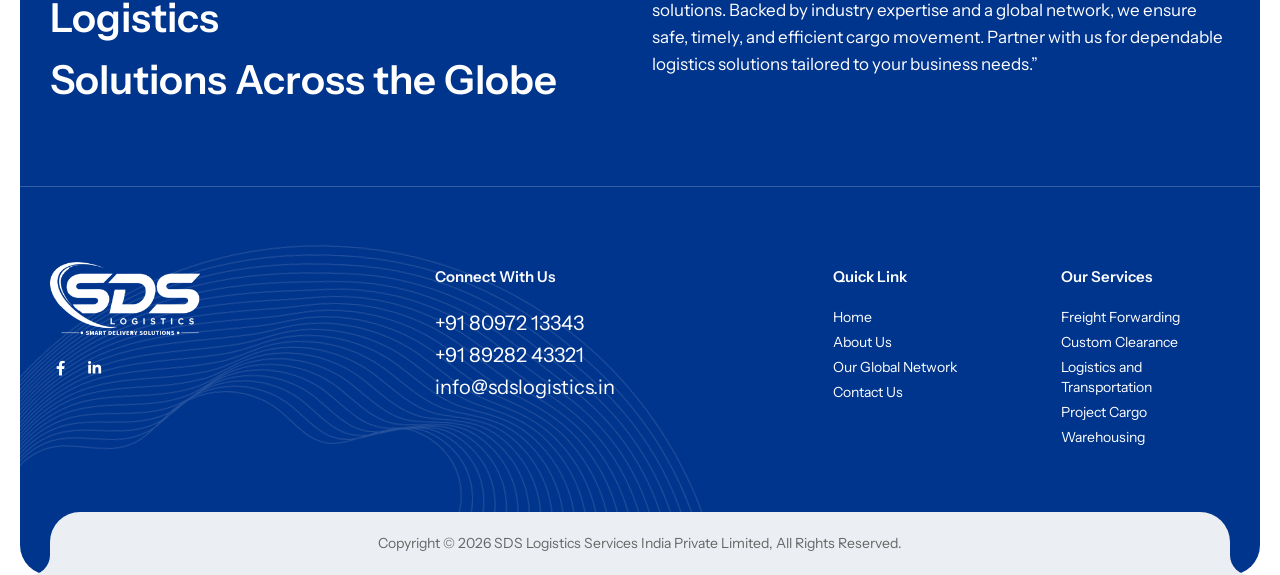
==== commit f2c93a4c: "minor corrections - fb and linkedin added" ====
--- a/index.html
+++ b/index.html
@@ -45,6 +45,44 @@
 			}
 		}
 	</style>
+	<script type="application/ld+json">
+{
+  "@context": "https://schema.org",
+  "@type": "LocalBusiness",
+  "name": "SDS Logistics Services India Private Limited",
+  "image": "https://www.sdslogistics.in/images/sds-logo.png",
+  "@id": "",
+  "url": "https://www.sdslogistics.in/",
+  "telephone": "08097213343",
+  "address": {
+    "@type": "PostalAddress",
+    "streetAddress": "332, Centura Square, Opp.Lanxess India, Shree Nagar, Thane (W) ,Maharashtra - 400604.",
+    "addressLocality": "Thane",
+    "postalCode": "400604",
+    "addressCountry": "IN"
+  },
+"geo": {
+            "@type": "GeoCoordinates",
+            "latitude": 19.1948039,
+            "longitude": 72.9455443
+          },
+  "openingHoursSpecification": [
+    {
+      "@type": "OpeningHoursSpecification",
+      "dayOfWeek": [
+        "Monday",
+        "Tuesday",
+        "Wednesday",
+        "Thursday",
+        "Friday",
+        "Saturday"
+      ],
+      "opens": "09:30",
+      "closes": "19:30"
+    }
+  ]
+}
+</script>
 </head>
 
 <body>
@@ -73,7 +111,7 @@
 									</a>
 								</li>
 								<li class="pbmit-social-li pbmit-social-linkedin">
-										<a title="LinkedIn" href="https://www.linkedin.com/company/sds-logistics-services" target="_blank">
+										<a title="LinkedIn" href="https://www.linkedin.com/company/sds-logistics-services-india" target="_blank">
 										<span><i class="pbmit-base-icon-linkedin-in"></i></span>
 									</a>
 								</li>
@@ -1112,7 +1150,7 @@
 										</li>
 
 										<li class="pbmit-social-li pbmit-social-linkedin">
-										<a title="LinkedIn" href="https://www.linkedin.com/company/sds-logistics-services" target="_blank">
+										<a title="LinkedIn" href="https://www.linkedin.com/company/sds-logistics-services-india" target="_blank">
 												<span><i class="pbmit-base-icon-linkedin-in"></i></span>
 											</a>
 										</li>
@@ -1126,7 +1164,8 @@
 										<div class="pbmit-contact-widget-line pbmit-base-icon-phone"><a
 												href="tel:+918097213343" style="color:#fff;font-size:20px;">+91 80972
 												13343</a></div>
-										<div class="pbmit-contact-widget-line pbmit-base-icon-email"><a
+									<div class="pbmit-contact-widget-line pbmit-base-icon-phone"><a
+											href="tel:+918928243321" style="color:#fff;font-size:20px;">+91 89282 43321</a></div>										<div class="pbmit-contact-widget-line pbmit-base-icon-email"><a
 												href="mailto:info@sdslogistics.in"
 												style="color:#fff;font-size:20px;">info@sdslogistics.in</a></div>
 									</div>
@@ -1228,12 +1267,6 @@
 	<!-- Scripts JS -->
 	<script src="js/scripts.js"></script>
 
-	<script defer
-		src="https://static.cloudflareinsights.com/beacon.min.js/v4513226cdae34746b4dedf0b4dfa099e1781791509496"
-		integrity="sha512-ZE9pZaUXND66v380QUtch/5sE9tPFh2zg45pR2PB0CVkCtOREv2AJKkSidISWkysEuQ0EH8faUU5du78bx87UQ=="
-		data-cf-beacon='{"version":"2024.11.0","token":"125856bf84ab44059737e93b01aa0fef","server_timing":{"name":{"cfCacheStatus":true,"cfEdge":true,"cfExtPri":true,"cfL4":true,"cfOrigin":true,"cfSpeedBrain":true},"location_startswith":null}}'
-		crossorigin="anonymous"></script>
-	<script>(function () { function c() { var b = a.contentDocument || a.contentWindow.document; if (b) { var d = b.createElement('script'); d.innerHTML = "window.__CF$cv$params={r:'a1bf265e59bf89f0',t:'MTc4NDE4NTQzNQ=='};var a=document.createElement('script');a.src='../cdn-cgi/challenge-platform/h/b/scripts/jsd/3104729c556c/maind41d.js';document.getElementsByTagName('head')[0].appendChild(a);"; b.getElementsByTagName('head')[0].appendChild(d) } } if (document.body) { var a = document.createElement('iframe'); a.height = 1; a.width = 1; a.style.position = 'absolute'; a.style.top = 0; a.style.left = 0; a.style.border = 'none'; a.style.visibility = 'hidden'; document.body.appendChild(a); if ('loading' !== document.readyState) c(); else if (window.addEventListener) document.addEventListener('DOMContentLoaded', c); else { var e = document.onreadystatechange || function () { }; document.onreadystatechange = function (b) { e(b); 'loading' !== document.readyState && (document.onreadystatechange = e, c()) } } } })();</script>
-</body>
+	</body>
 
 </html>
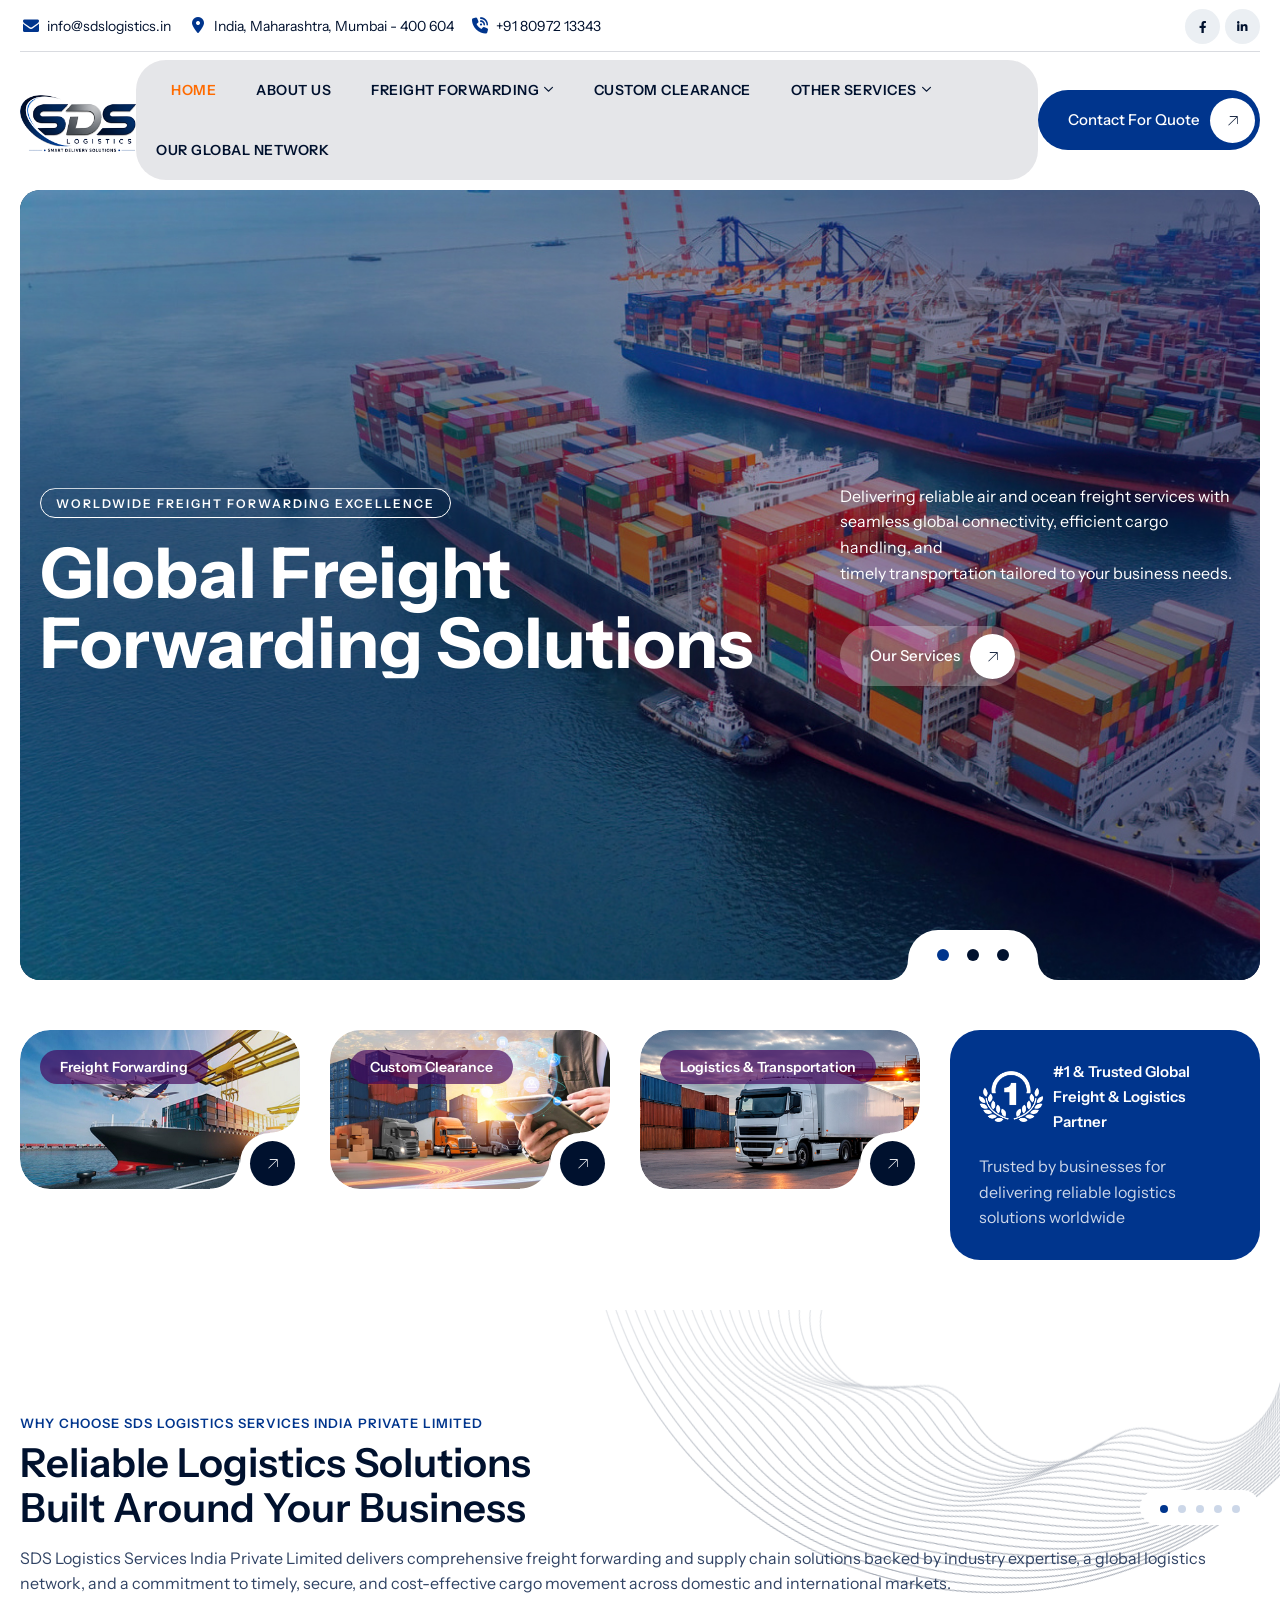
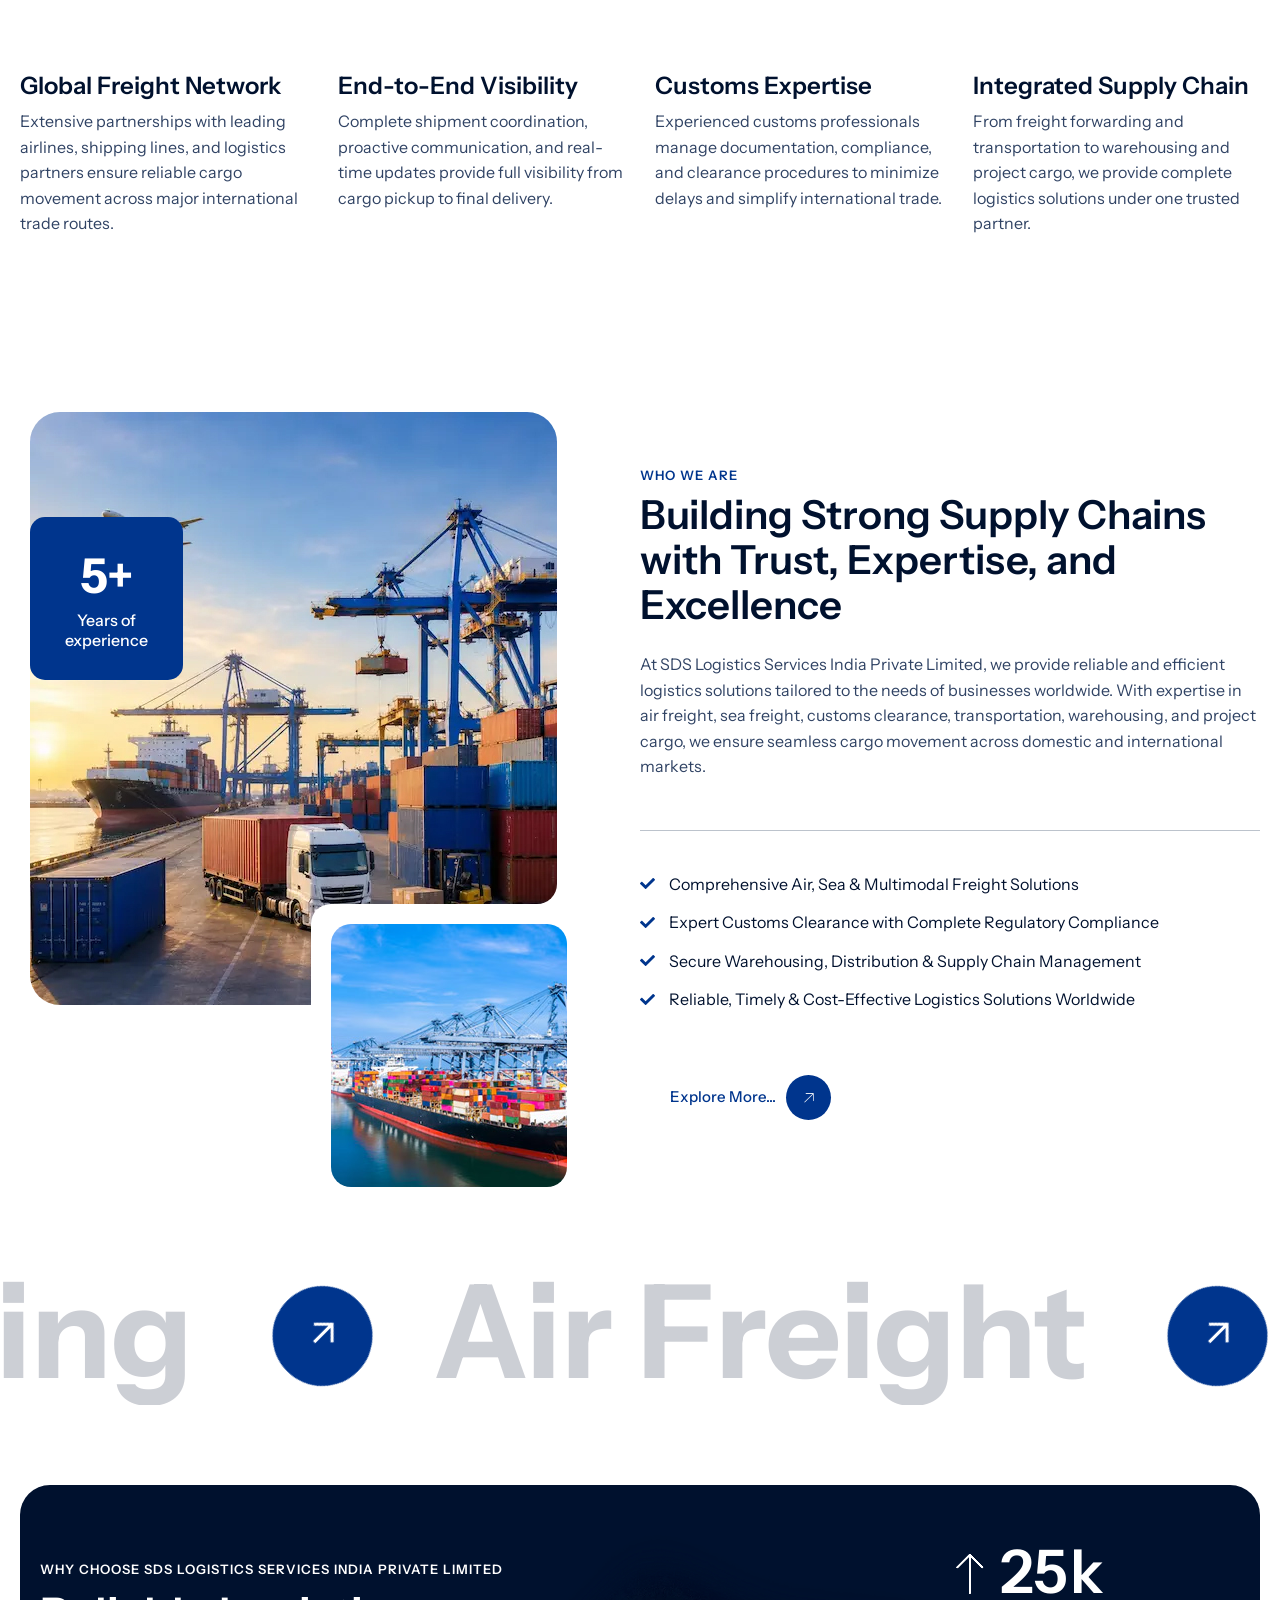
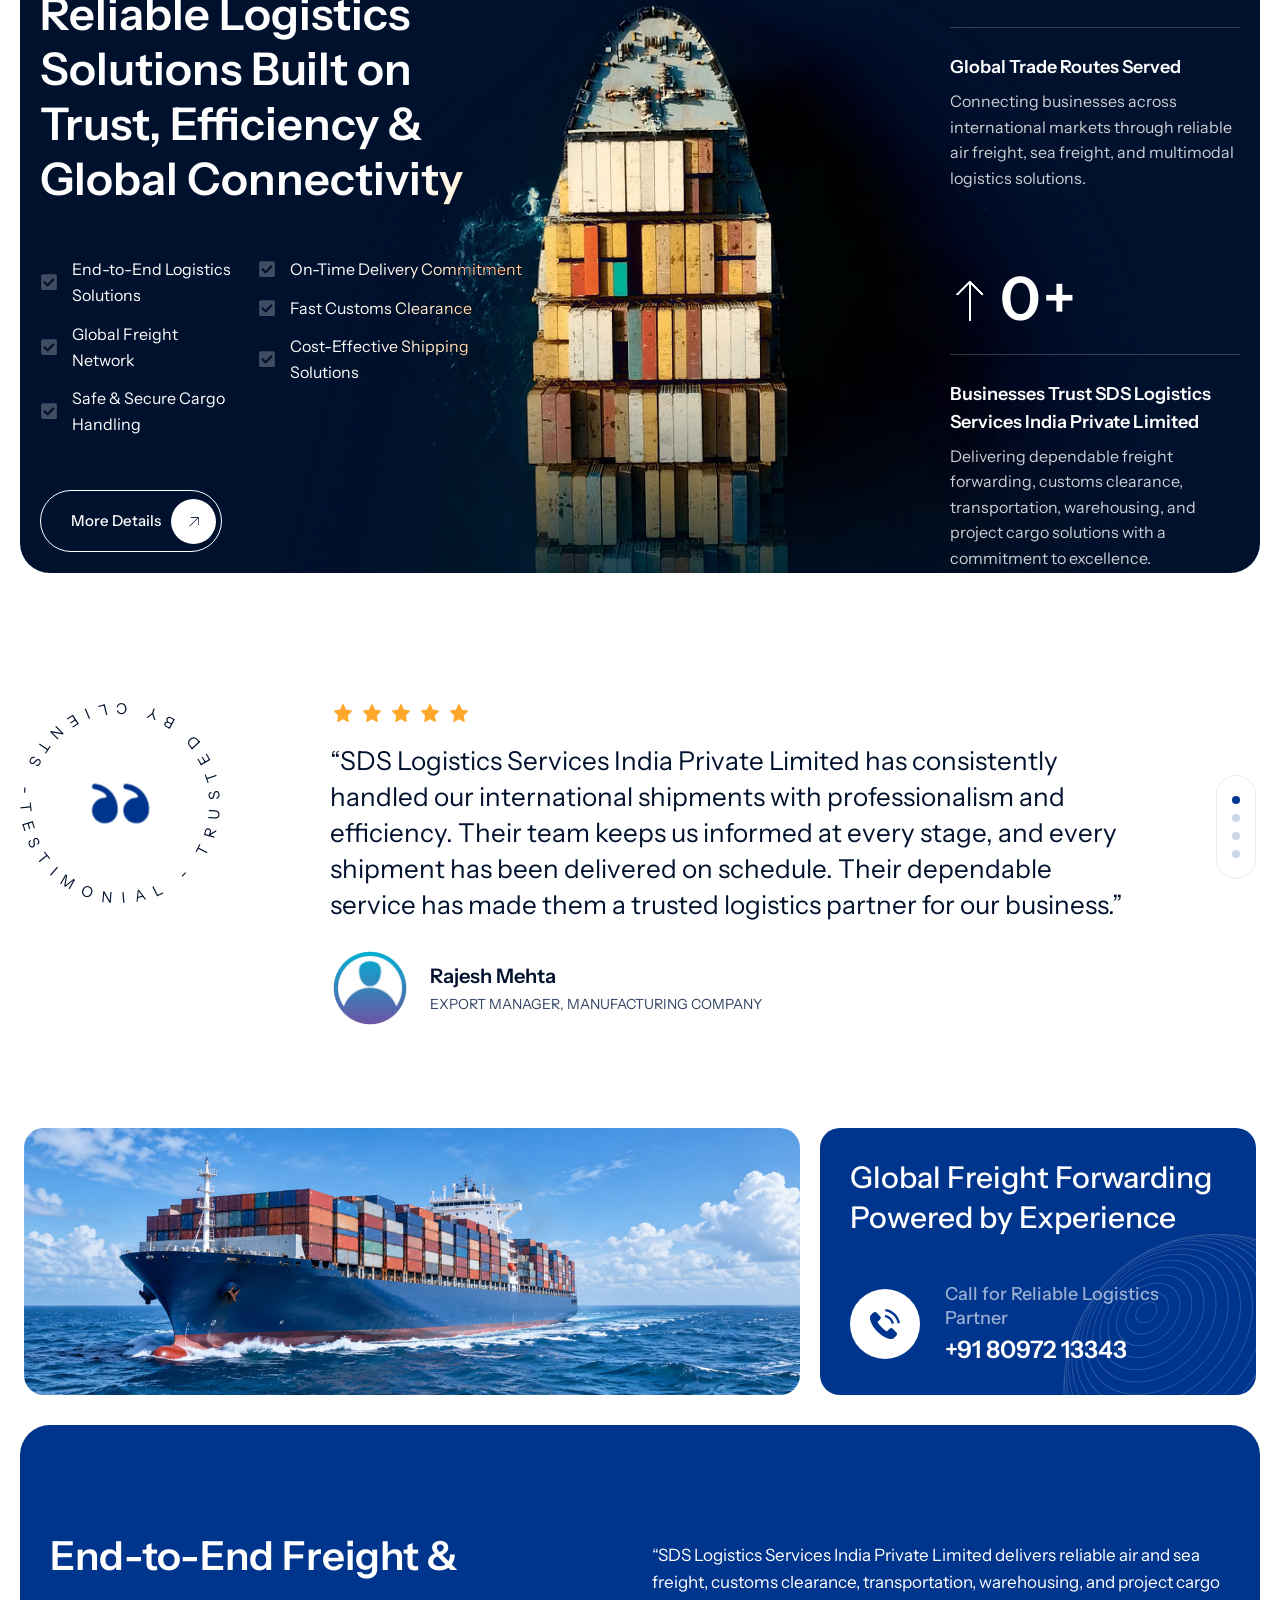
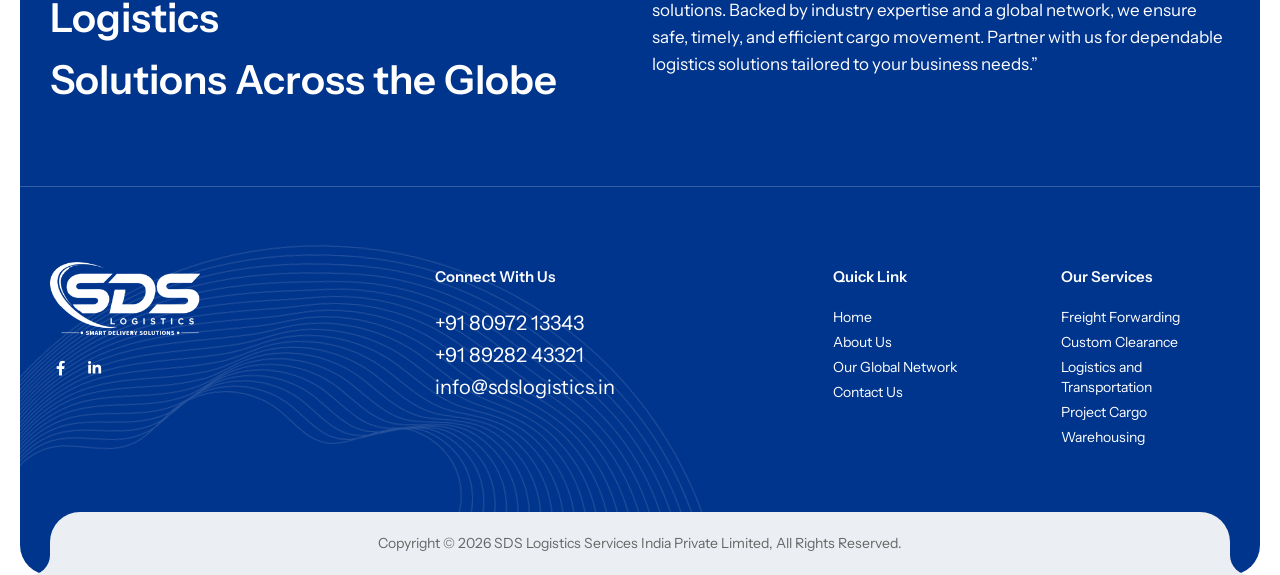
==== commit 09c3d630: "final minor corrections updated" ====
--- a/index.html
+++ b/index.html
@@ -98,8 +98,7 @@
 							<ul class="pbmit-contact-info">
 								<li><i class="pbmit-base-icon-mail-alt"></i><a href="mailto:info@sdslogistics.in"
 										class="">info@sdslogistics.in</a></li>
-								<li><i class="pbmit-base-icon-location-dot-solid"></i>India, Maharashtra, Mumbai - 400
-									093</li>
+								<li><i class="pbmit-base-icon-location-dot-solid"></i>India, Maharashtra, Mumbai - 400 604</li>
 								<li><i class="pbmit-base-icon-phone-volume-solid-1"></i>+91 80972 13343</li>
 							</ul>
 						</div>
@@ -162,11 +161,11 @@
 												</ul>
 											</li>
 											<li class=""><a href="custom-clearance.html">Custom Clearance</a></li>
-											<li class=""><a href="logistics-and-transportation.html">Logistics &
-													Transportation</a></li>
 											<li class="dropdown">
 												<a href="other-services.html">Other Services</a>
 												<ul>
+													<li class=""><a href="logistics-and-transportation.html">Logistics &
+													Transportation</a></li>
 													<li class=""><a href="other-services.html#project-cargo">Project
 															cargo</a></li>
 													<li class=""><a
